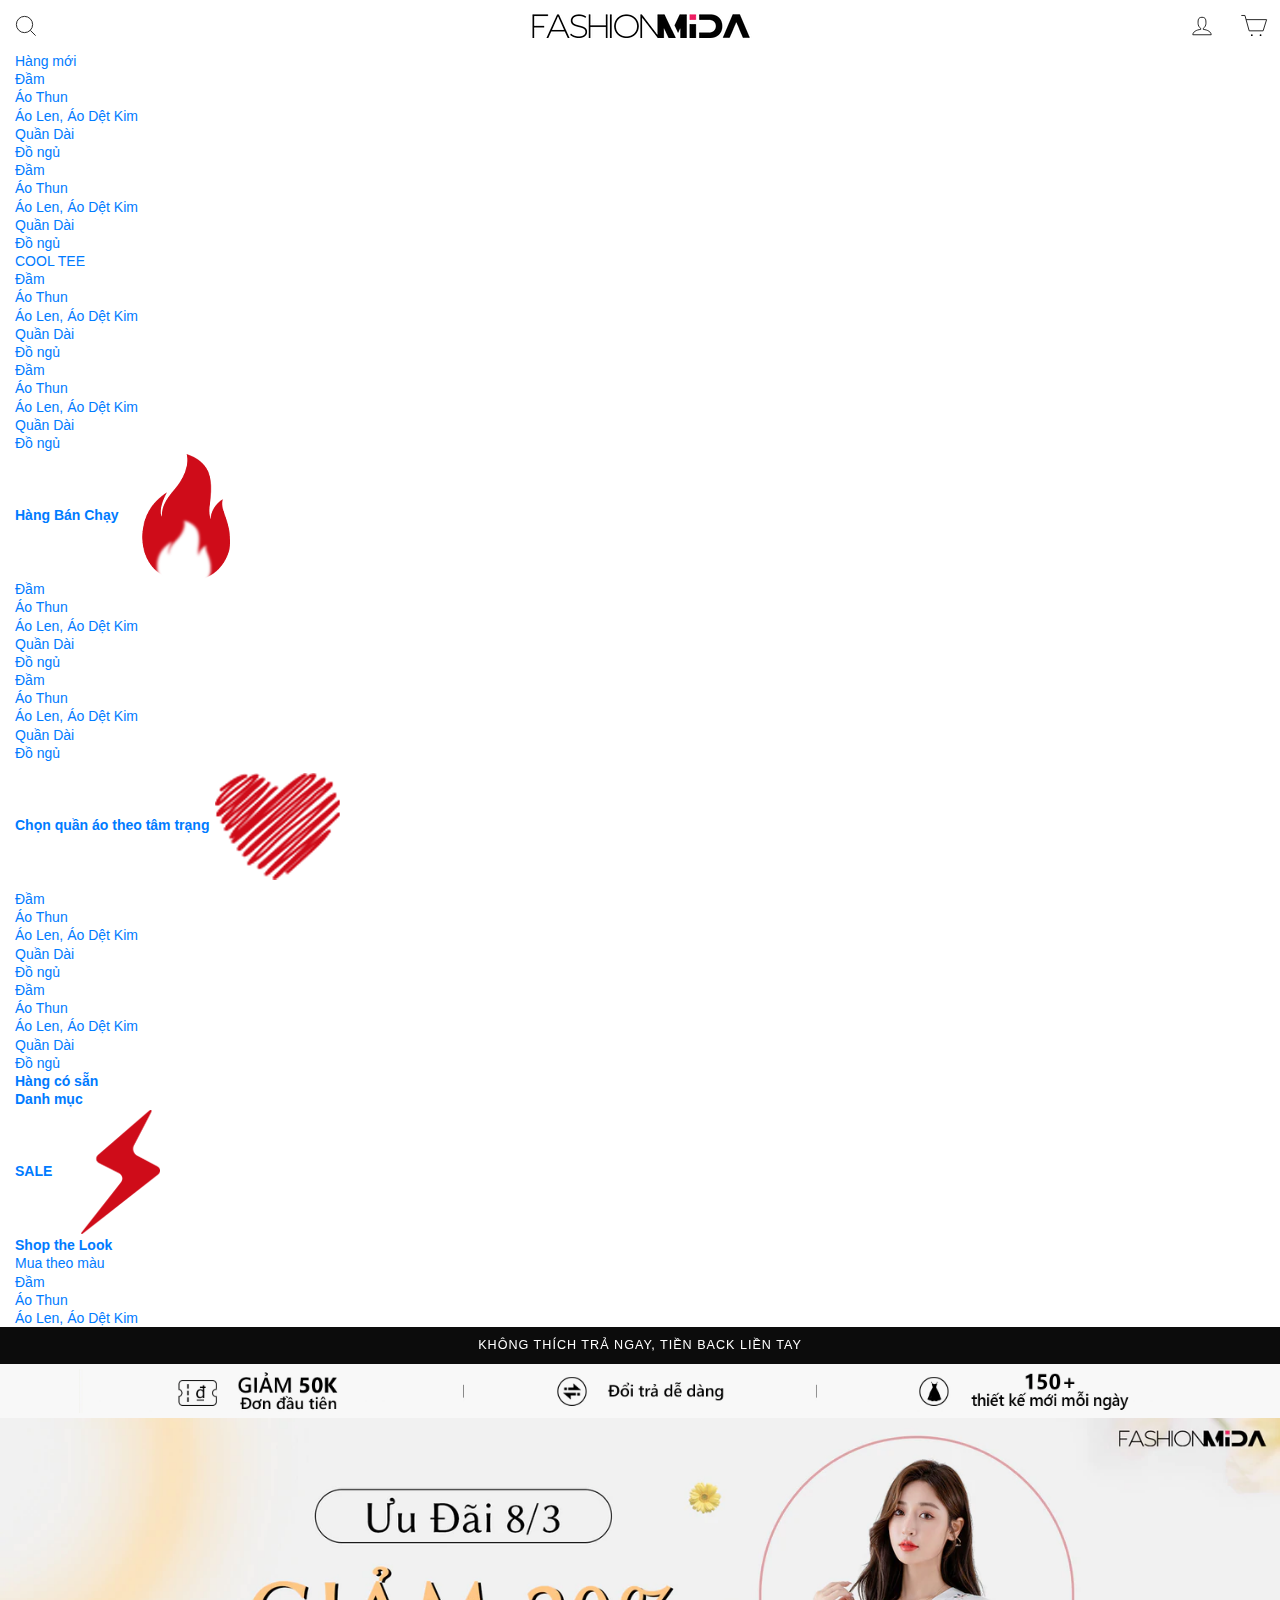
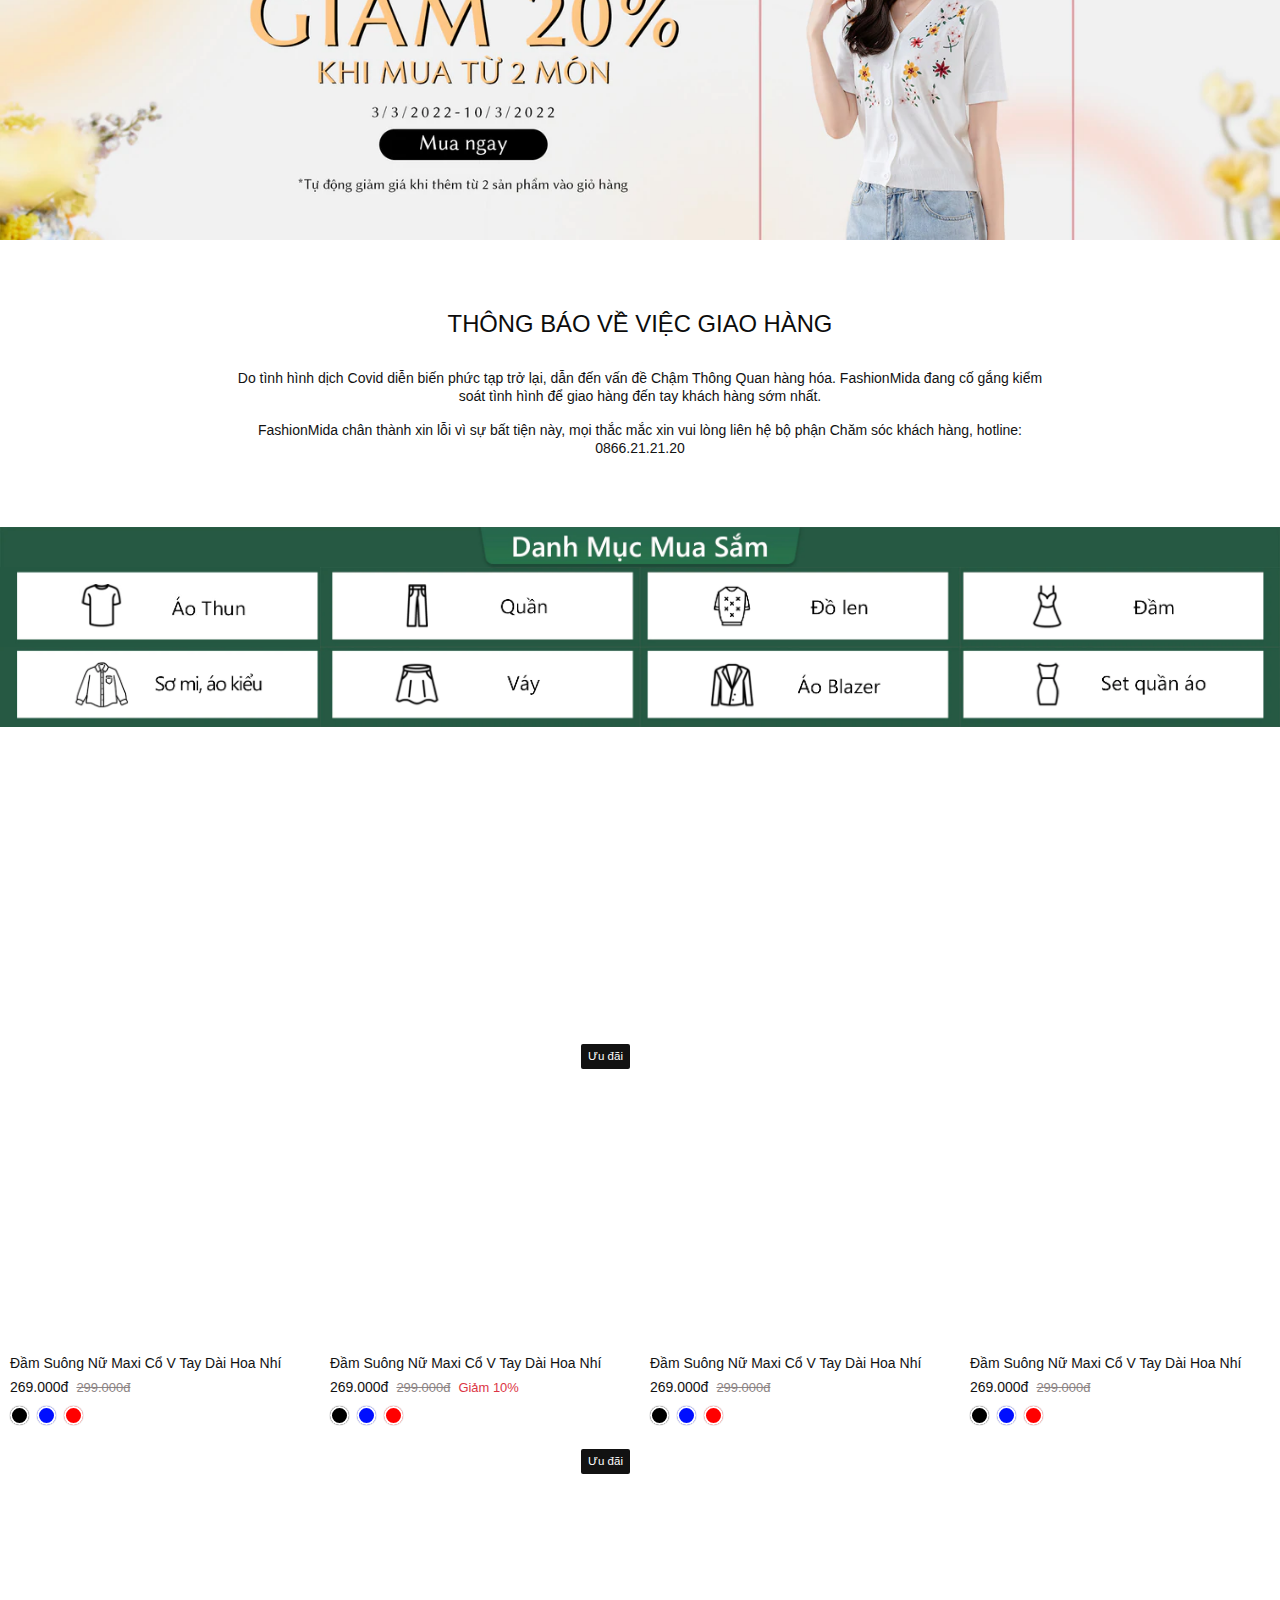
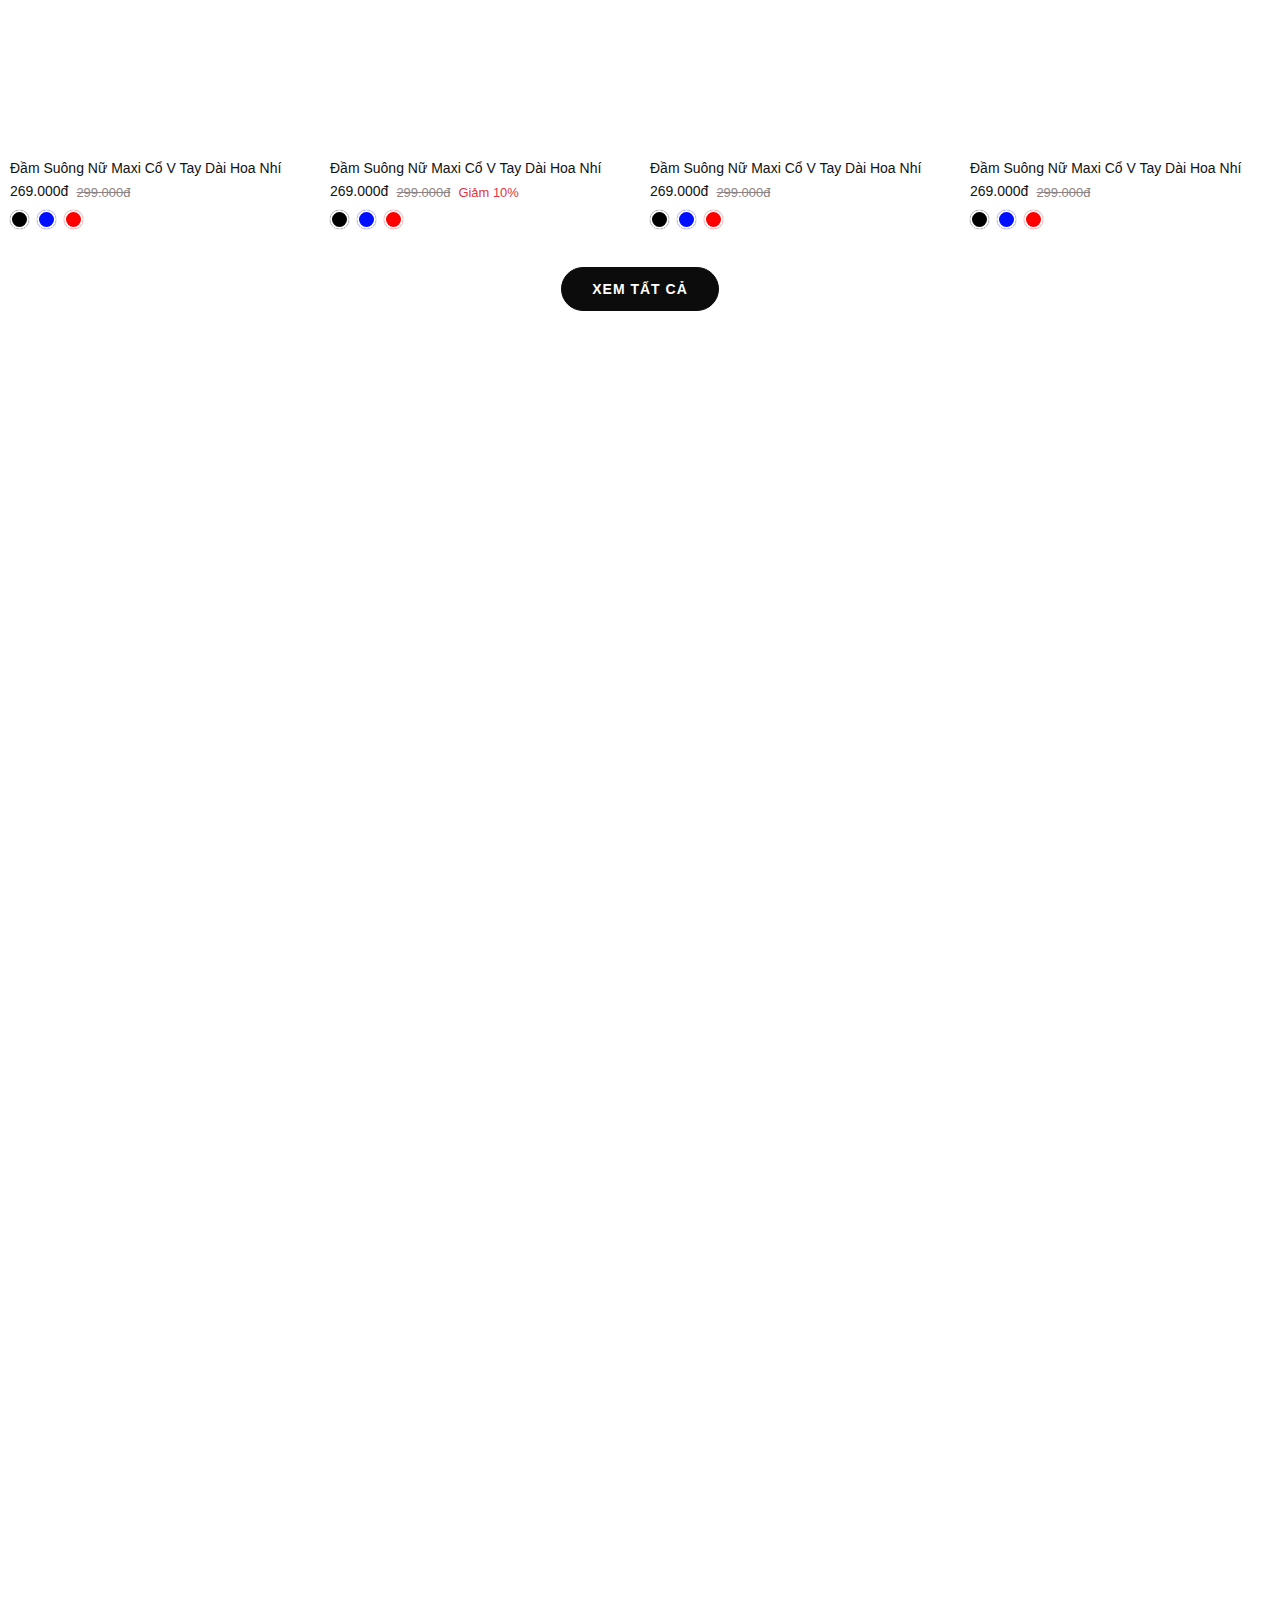
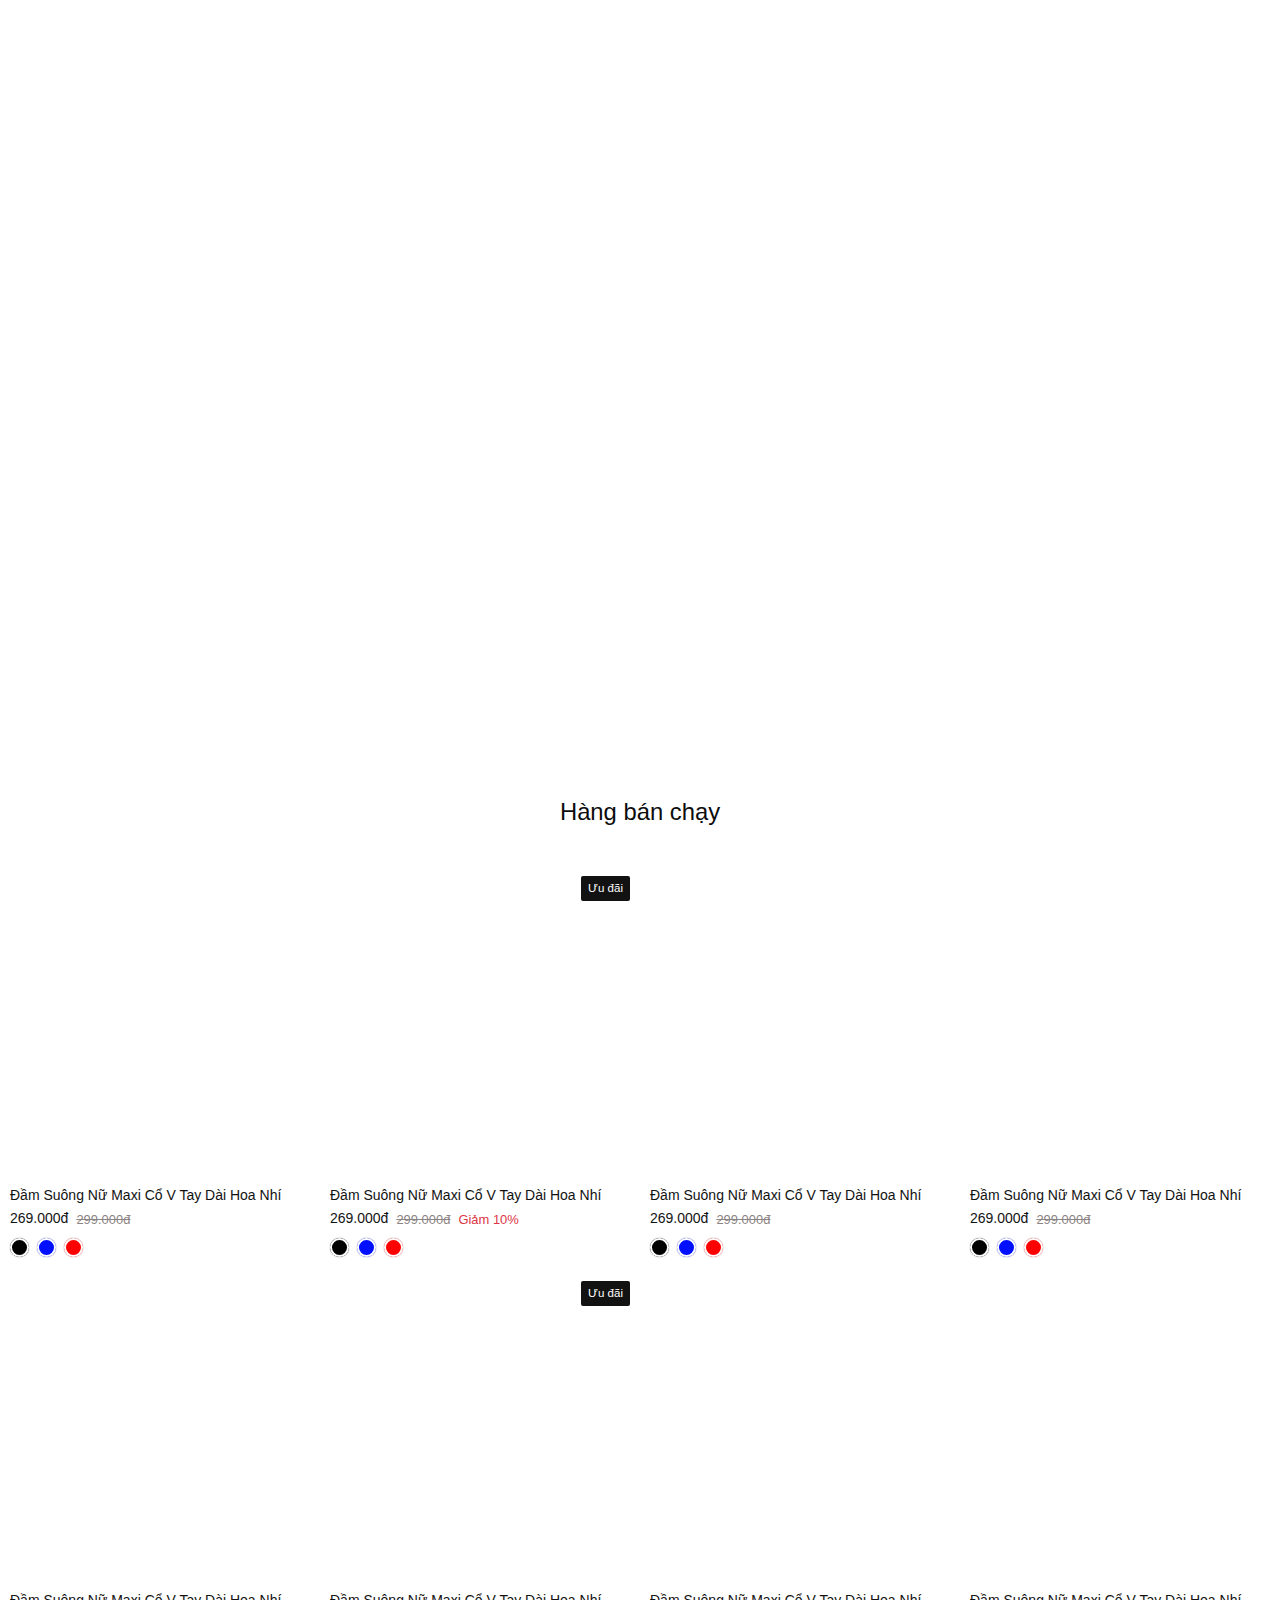
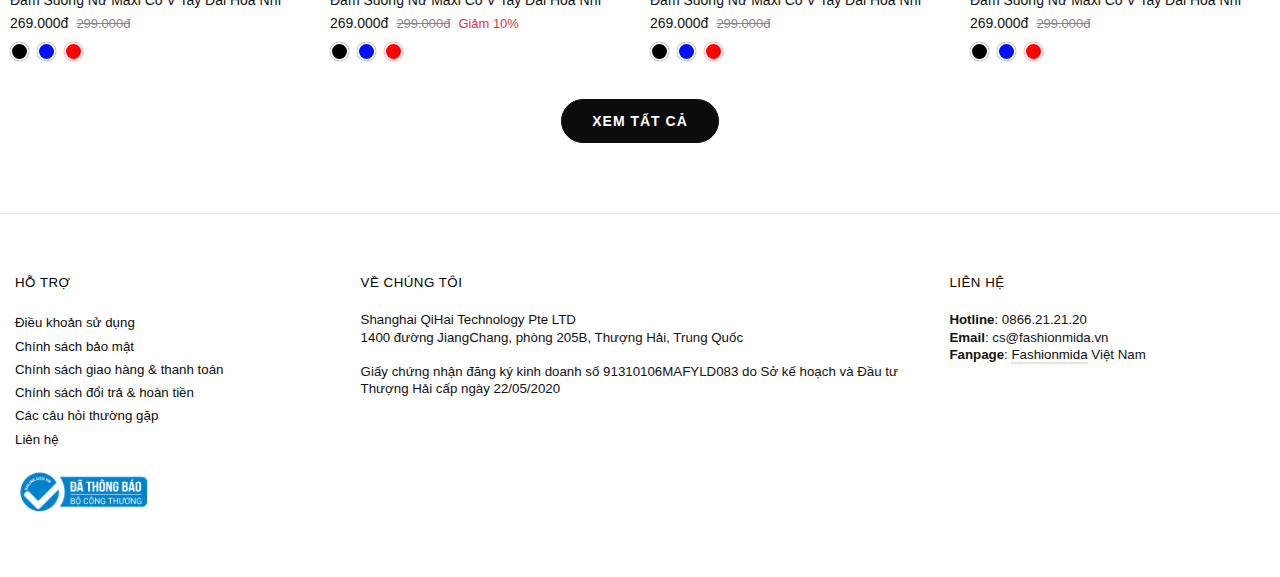
==== index.html @ d74d3bea "Update" ====
<!DOCTYPE html>
<html lang="vi">
<head>
	<meta charset="UTF-8">
	<meta name="viewport"
		  content="width=device-width, user-scalable=no, initial-scale=1.0, maximum-scale=1.0, minimum-scale=1.0">

	<title>Template Fashion</title>
	<meta name="description" content="Template Telco">
	<meta name="author" content="">

	<meta property="og:title" content="Template Telco">
	<meta property="og:type" content="website">
	<meta property="og:url" content="">
	<meta property="og:description" content="Template Telco">
	<meta property="og:image" content="">

	<link rel="icon" href="/assets/images/favicon.ico">
	<link rel="apple-touch-icon" href="/assets/images/favicon.ico">

	<style>
        :root {
            --primary-color: 12, 12, 12;
            --primary-hover: 43, 43, 43;
            --dark-color: #121212;
            --gray-color: #8c8484;
            --transition: .3s all ease-in-out;
        }
	</style>
	<link rel="preconnect" href="https://fonts.googleapis.com">
	<link rel="preconnect" href="https://fonts.gstatic.com" crossorigin>
	<link href="https://fonts.googleapis.com/css2?family=Work+Sans:ital,wght@0,300;0,400;0,500;0,600;0,700;0,800;1,300;1,400;1,500;1,600;1,700;1,800&display=swap"
		  rel="stylesheet">
	<link rel="stylesheet" href="./assets/plugins/bootstrap/bootstrap.min.css">
	<link rel="stylesheet" href="./assets/plugins/fancybox/fancybox.min.css">
	<link rel="stylesheet" href="./assets/plugins/aos/aos.css">
	<link rel="stylesheet" href="./assets/plugins/select2/css/select2.min.css">
	<link rel="stylesheet" href="./assets/plugins/swiper/swiper-bundle.min.css">
	<link rel="stylesheet" href="./assets/fonts/fontawesome/css/all.min.css">
	<link rel="stylesheet" href="./assets/css/style.css">
</head>
<body>
<header id="header" class="header">
	<div class="header-top">
		<div class="container">
			<div class="row align-items-center">
				<div class="col-md-2">
					<div class="header-top_search">
						<a class="call-search" href="javascript:void(0)">
							<svg aria-hidden="true" focusable="false" role="presentation" class="icon icon-search"
								 viewBox="0 0 64 64">
								<path d="M47.16 28.58A18.58 18.58 0 1 1 28.58 10a18.58 18.58 0 0 1 18.58 18.58zM54 54L41.94 42"></path>
							</svg>
						</a>
					</div>
				</div>
				<div class="col-md-8">
					<div class="header-top_logo">
						<a href="">
							<img src="./assets/images/logo.png" class="img-fluid" alt="">
						</a>
					</div>
				</div>
				<div class="col-md-2">
					<div class="header-top_icons">
						<a class="d-none d-lg-block" href="">
							<svg aria-hidden="true" focusable="false" role="presentation" class="icon icon-user"
								 viewBox="0 0 64 64">
								<path d="M35 39.84v-2.53c3.3-1.91 6-6.66 6-11.41 0-7.63 0-13.82-9-13.82s-9 6.19-9 13.82c0 4.75 2.7 9.51 6 11.41v2.53c-10.18.85-18 6-18 12.16h42c0-6.19-7.82-11.31-18-12.16z"></path>
							</svg>
						</a>
						<a class="call-search d-block d-lg-none" href="javascript:void(0)">
							<svg aria-hidden="true" focusable="false" role="presentation" class="icon icon-search"
								 viewBox="0 0 64 64">
								<path d="M47.16 28.58A18.58 18.58 0 1 1 28.58 10a18.58 18.58 0 0 1 18.58 18.58zM54 54L41.94 42"></path>
							</svg>
						</a>
						<a href="">
							<svg aria-hidden="true" focusable="false" role="presentation" class="icon icon-cart"
								 viewBox="0 0 64 64">
								<path fill="none" d="M14 17.44h46.79l-7.94 25.61H20.96l-9.65-35.1H3"></path>
								<circle cx="27" cy="53" r="2"></circle>
								<circle cx="47" cy="53" r="2"></circle>
							</svg>
						</a>
					</div>
				</div>
			</div>
		</div>
	</div>
	<div class="header-navigation">
		<div class="container">
			<div class="row">
				<div class="col-md-12">
					<div class="header-navigation_inner">
						<ul class="list-unstyled mb-0">
							<li>
								<a href="">
									Hàng mới
								</a>
								<ul class="list-unstyled mb-0">
									<li>
										<a href="">Đầm</a>
									</li>
									<li>
										<a href="">Áo Thun</a>
									</li>
									<li>
										<a href="">
											Áo Len, Áo Dệt Kim
										</a>
									</li>
									<li>
										<a href="">Quần Dài</a>
									</li>
									<li>
										<a href="">Đồ ngủ</a>
									</li>
									<li>
										<a href="">Đầm</a>
									</li>
									<li>
										<a href="">Áo Thun</a>
									</li>
									<li>
										<a href="">
											Áo Len, Áo Dệt Kim
										</a>
									</li>
									<li>
										<a href="">Quần Dài</a>
									</li>
									<li>
										<a href="">Đồ ngủ</a>
									</li>
								</ul>
							</li>
							<li>
								<a href="">
									COOL TEE
								</a>
								<ul class="list-unstyled mb-0">
									<li>
										<a href="">Đầm</a>
									</li>
									<li>
										<a href="">Áo Thun</a>
									</li>
									<li>
										<a href="">
											Áo Len, Áo Dệt Kim
										</a>
									</li>
									<li>
										<a href="">Quần Dài</a>
									</li>
									<li>
										<a href="">Đồ ngủ</a>
									</li>
									<li>
										<a href="">Đầm</a>
									</li>
									<li>
										<a href="">Áo Thun</a>
									</li>
									<li>
										<a href="">
											Áo Len, Áo Dệt Kim
										</a>
									</li>
									<li>
										<a href="">Quần Dài</a>
									</li>
									<li>
										<a href="">Đồ ngủ</a>
									</li>
								</ul>
							</li>
							<li>
								<a href="">
									<b>Hàng Bán Chạy</b>
									<img src="./assets/images/menu/hot.png">
								</a>
								<ul class="list-unstyled mb-0">
									<li>
										<a href="">Đầm</a>
									</li>
									<li>
										<a href="">Áo Thun</a>
									</li>
									<li>
										<a href="">
											Áo Len, Áo Dệt Kim
										</a>
									</li>
									<li>
										<a href="">Quần Dài</a>
									</li>
									<li>
										<a href="">Đồ ngủ</a>
									</li>
									<li>
										<a href="">Đầm</a>
									</li>
									<li>
										<a href="">Áo Thun</a>
									</li>
									<li>
										<a href="">
											Áo Len, Áo Dệt Kim
										</a>
									</li>
									<li>
										<a href="">Quần Dài</a>
									</li>
									<li>
										<a href="">Đồ ngủ</a>
									</li>
								</ul>
							</li>
							<li>
								<a href="">
									<b class="menu-red">Chọn quần áo theo tâm trạng</b>
									<img src="./assets/images/menu/heart.png">
								</a>
								<ul class="list-unstyled mb-0">
									<li>
										<a href="">Đầm</a>
									</li>
									<li>
										<a href="">Áo Thun</a>
									</li>
									<li>
										<a href="">
											Áo Len, Áo Dệt Kim
										</a>
									</li>
									<li>
										<a href="">Quần Dài</a>
									</li>
									<li>
										<a href="">Đồ ngủ</a>
									</li>
									<li>
										<a href="">Đầm</a>
									</li>
									<li>
										<a href="">Áo Thun</a>
									</li>
									<li>
										<a href="">
											Áo Len, Áo Dệt Kim
										</a>
									</li>
									<li>
										<a href="">Quần Dài</a>
									</li>
									<li>
										<a href="">Đồ ngủ</a>
									</li>
								</ul>
							</li>
							<li>
								<a href="">
									<b>Hàng có sẵn</b>
								</a>
							</li>
							<li>
								<a href="">
									<b>Danh mục</b>
								</a>
							</li>
							<li>
								<a href="">
									<b>SALE</b>
									<img src="./assets/images/menu/flash.png">
								</a>
							</li>
							<li>
								<a href="">
									<b>Shop the Look</b>
								</a>
							</li>
							<li>
								<a href="">
									Mua theo màu
								</a>
								<ul class="list-unstyled mb-0">
									<li>
										<a href="">Đầm</a>
									</li>
									<li>
										<a href="">Áo Thun</a>
									</li>
									<li>
										<a href="">
											Áo Len, Áo Dệt Kim
										</a>
									</li>
								</ul>
							</li>
						</ul>
					</div>
				</div>
			</div>
		</div>
	</div>
	<div class="header-slide">
		<div class="container">
			<div class="row">
				<div class="col-md-12">
					<div class="swiper" id="header-slide">
						<div class="swiper-wrapper">
							<div class="swiper-slide">
								<div class="header-slide_item">
									KHÔNG THÍCH TRẢ NGAY, TIỀN BACK LIỀN TAY
								</div>
							</div>
							<div class="swiper-slide">
								<div class="header-slide_item">
									FREE SHIP CHO ĐƠN HÀNG TỪ 500K
								</div>
							</div>
						</div>
					</div>
				</div>
			</div>
		</div>
	</div>
	<div class="header-bottom">
		<div class="container-fluid">
			<div class="row">
				<div class="col-md-4">
					<div class="header-bottom_item">
						<a href="">
							<img src="./assets/images/icon/header-bottom-left.webp" alt="">
						</a>
					</div>
				</div>
				<div class="col-md-4">
					<div class="header-bottom_item">
						<a href="">
							<img src="./assets/images/icon/header-bottom-center.webp" alt="">
						</a>
					</div>
				</div>
				<div class="col-md-4">
					<div class="header-bottom_item">
						<a href="">
							<img src="./assets/images/icon/header-bottom-right.webp" alt="">
						</a>
					</div>
				</div>
			</div>
		</div>
	</div>
</header>

<div class="main">
	<div class="section-banner">
		<div class="swiper" id="banner-slide">
			<div class="swiper-wrapper">
				<div class="swiper-slide">
					<div class="banner-slide_image">
						<a href="">
							<img src="./assets/images/slide/2700x900-1_1512x.webp" alt="">
						</a>
					</div>
				</div>
				<div class="swiper-slide">
					<div class="banner-slide_image">
						<a href="">
							<img src="./assets/images/slide/2700x900_1512x.webp" alt="">
						</a>
					</div>
				</div>
			</div>
		</div>
	</div>
	<div class="section-description section-gap">
		<div class="container">
			<div class="row justify-content-center">
				<div class="col-lg-8">
					<div class="section-heading">
						<h2 class="section-heading_title mb-0">
							THÔNG BÁO VỀ VIỆC GIAO HÀNG
						</h2>
					</div>
					<div class="section-description_inner">
						<p>Do tình hình dịch Covid diễn biến phức tạp trở lại, dẫn đến vấn đề Chậm Thông Quan hàng hóa.
							FashionMida đang cố gắng kiểm soát tình hình để giao hàng đến tay khách hàng sớm nhất.
						</p>
						<p>FashionMida chân thành xin lỗi vì sự bất tiện này, mọi thắc mắc xin vui lòng liên hệ bộ phận
							Chăm sóc khách hàng, hotline: 0866.21.21.20
						</p>
					</div>
				</div>
			</div>
		</div>
	</div>
	<div class="section-category">
		<img src="./assets/images/category/custom-pc-cate-header.webp" class="img-fluid lazy w-100" alt="">
		<div class="section-category_list">
			<div class="category-list_item">
				<a href="">
					<img src="./assets/images/category/custom-pc-cate-1-1.jpg" class="img-fluid lazy w-100" alt="">
				</a>
			</div>
			<div class="category-list_item">
				<a href="">
					<img src="./assets/images/category/custom-pc-cate-1-2.webp" class="img-fluid lazy w-100" alt="">
				</a>
			</div>
			<div class="category-list_item">
				<a href="">
					<img src="./assets/images/category/custom-pc-cate-1-3.webp" class="img-fluid lazy w-100" alt="">
				</a>
			</div>
			<div class="category-list_item">
				<a href="">
					<img src="./assets/images/category/custom-pc-cate-1-4.webp" class="img-fluid lazy w-100" alt="">
				</a>
			</div>
			<div class="category-list_item">
				<a href="">
					<img src="./assets/images/category/custom-pc-cate-2-1.webp" class="img-fluid lazy w-100" alt="">
				</a>
			</div>
			<div class="category-list_item">
				<a href="">
					<img src="./assets/images/category/custom-pc-cate-2-2.webp" class="img-fluid lazy w-100" alt="">
				</a>
			</div>
			<div class="category-list_item">
				<a href="">
					<img src="./assets/images/category/custom-pc-cate-2-3.webp" class="img-fluid lazy w-100" alt="">
				</a>
			</div>
			<div class="category-list_item">
				<a href="">
					<img src="./assets/images/category/custom-pc-cate-2-4.webp" class="img-fluid lazy w-100" alt="">
				</a>
			</div>
		</div>
	</div>
	<div class="section-hero">
		<div class="section-hero_item p-0 aos-init" data-aos="fade-left">
			<a href="">
				<img src="./assets/images/slide/2700x500_1512x.webp" class="img-fluid w-100 lazy" alt="">
			</a>
		</div>
	</div>
	<div class="section-product section-gap">
		<div class="container">
			<div class="row row-cols-lg-4 row-col-g1">
				<div class="col product-aos aos-init" data-aos="product-list-4">
					<div class="product-card card">
						<div class="card-header">
							<a href="" class="aos-image">
								<img src="./assets/images/product/1-before.jpg"
									 class="img-before img-fluid lazy"
									 alt="">
								<img src="./assets/images/product/1-after.jpg" class="img-after img-fluid" alt="">
							</a>
							<div class="card-header_btn">
								<a href="javascript:void(0)" class="btn-quick_view">
									Xem nhanh
								</a>
							</div>
						</div>
						<div class="card-body">
							<div class="card-title">
								<a href="">
									Đầm Suông Nữ Maxi Cổ V Tay Dài Hoa Nhí
								</a>
							</div>
							<div class="card-price">
								<a href="">
									<div class="card-price_current">
										269.000đ
									</div>
									<div class="card-price_old">
										299.000đ
									</div>
								</a>
							</div>
							<div class="card-colors">
								<span class="card-color" style="background-color: #000;"></span>
								<span class="card-color" style="background-color: #000fff;"></span>
								<span class="card-color" style="background-color: #ff0000;"></span>
							</div>
						</div>
					</div>
				</div>
				<div class="col product-aos aos-init" data-aos="product-list-4">
					<div class="product-card card">
						<div class="card-header">
							<a href="" class="aos-image">
								<img src="./assets/images/product/2-before.jpg"
									 class="img-before img-fluid lazy"
									 alt="">
								<img src="./assets/images/product/2-after.jpg" class="img-after img-fluid" alt="">
							</a>
							<div class="card-header_btn">
								<a href="javascript:void(0)" class="btn-quick_view">
									Xem nhanh
								</a>
							</div>
							<div class="card-header-badge">
								Ưu đãi
							</div>
						</div>
						<div class="card-body">
							<div class="card-title">
								<a href="">
									Đầm Suông Nữ Maxi Cổ V Tay Dài Hoa Nhí
								</a>
							</div>
							<div class="card-price">
								<a href="">
									<div class="card-price_current">
										269.000đ
									</div>
									<div class="card-price_old">
										299.000đ
									</div>
									<div class="card-price_sale">
										Giảm 10%
									</div>
								</a>
							</div>
							<div class="card-colors">
								<span class="card-color" style="background-color: #000;"></span>
								<span class="card-color" style="background-color: #000fff;"></span>
								<span class="card-color" style="background-color: #ff0000;"></span>
							</div>
						</div>
					</div>
				</div>
				<div class="col product-aos aos-init" data-aos="product-list-4">
					<div class="product-card card">
						<div class="card-header">
							<a href="" class="aos-image">
								<img src="./assets/images/product/1-before.jpg"
									 class="img-before img-fluid lazy"
									 alt="">
								<img src="./assets/images/product/1-after.jpg" class="img-after img-fluid" alt="">
							</a>
							<div class="card-header_btn">
								<a href="javascript:void(0)" class="btn-quick_view">
									Xem nhanh
								</a>
							</div>
						</div>
						<div class="card-body">
							<div class="card-title">
								<a href="">
									Đầm Suông Nữ Maxi Cổ V Tay Dài Hoa Nhí
								</a>
							</div>
							<div class="card-price">
								<a href="">
									<div class="card-price_current">
										269.000đ
									</div>
									<div class="card-price_old">
										299.000đ
									</div>
								</a>
							</div>
							<div class="card-colors">
								<span class="card-color" style="background-color: #000;"></span>
								<span class="card-color" style="background-color: #000fff;"></span>
								<span class="card-color" style="background-color: #ff0000;"></span>
							</div>
						</div>
					</div>
				</div>
				<div class="col product-aos aos-init" data-aos="product-list-4">
					<div class="product-card card">
						<div class="card-header">
							<a href="" class="aos-image">
								<img src="./assets/images/product/2-before.jpg"
									 class="img-before img-fluid lazy"
									 alt="">
								<img src="./assets/images/product/2-after.jpg" class="img-after img-fluid" alt="">
							</a>
							<div class="card-header_btn">
								<a href="javascript:void(0)" class="btn-quick_view">
									Xem nhanh
								</a>
							</div>
						</div>
						<div class="card-body">
							<div class="card-title">
								<a href="">
									Đầm Suông Nữ Maxi Cổ V Tay Dài Hoa Nhí
								</a>
							</div>
							<div class="card-price">
								<a href="">
									<div class="card-price_current">
										269.000đ
									</div>
									<div class="card-price_old">
										299.000đ
									</div>
								</a>
							</div>
							<div class="card-colors">
								<span class="card-color" style="background-color: #000;"></span>
								<span class="card-color" style="background-color: #000fff;"></span>
								<span class="card-color" style="background-color: #ff0000;"></span>
							</div>
						</div>
					</div>
				</div>
				<div class="col product-aos aos-init" data-aos="product-list-4">
					<div class="product-card card">
						<div class="card-header">
							<a href="" class="aos-image">
								<img src="./assets/images/product/1-before.jpg"
									 class="img-before img-fluid lazy"
									 alt="">
								<img src="./assets/images/product/1-after.jpg" class="img-after img-fluid" alt="">
							</a>
							<div class="card-header_btn">
								<a href="javascript:void(0)" class="btn-quick_view">
									Xem nhanh
								</a>
							</div>
						</div>
						<div class="card-body">
							<div class="card-title">
								<a href="">
									Đầm Suông Nữ Maxi Cổ V Tay Dài Hoa Nhí
								</a>
							</div>
							<div class="card-price">
								<a href="">
									<div class="card-price_current">
										269.000đ
									</div>
									<div class="card-price_old">
										299.000đ
									</div>
								</a>
							</div>
							<div class="card-colors">
								<span class="card-color" style="background-color: #000;"></span>
								<span class="card-color" style="background-color: #000fff;"></span>
								<span class="card-color" style="background-color: #ff0000;"></span>
							</div>
						</div>
					</div>
				</div>
				<div class="col product-aos aos-init" data-aos="product-list-4">
					<div class="product-card card">
						<div class="card-header">
							<a href="" class="aos-image">
								<img src="./assets/images/product/2-before.jpg"
									 class="img-before img-fluid lazy"
									 alt="">
								<img src="./assets/images/product/2-after.jpg" class="img-after img-fluid" alt="">
							</a>
							<div class="card-header_btn">
								<a href="javascript:void(0)" class="btn-quick_view">
									Xem nhanh
								</a>
							</div>
							<div class="card-header-badge">
								Ưu đãi
							</div>
						</div>
						<div class="card-body">
							<div class="card-title">
								<a href="">
									Đầm Suông Nữ Maxi Cổ V Tay Dài Hoa Nhí
								</a>
							</div>
							<div class="card-price">
								<a href="">
									<div class="card-price_current">
										269.000đ
									</div>
									<div class="card-price_old">
										299.000đ
									</div>
									<div class="card-price_sale">
										Giảm 10%
									</div>
								</a>
							</div>
							<div class="card-colors">
								<span class="card-color" style="background-color: #000;"></span>
								<span class="card-color" style="background-color: #000fff;"></span>
								<span class="card-color" style="background-color: #ff0000;"></span>
							</div>
						</div>
					</div>
				</div>
				<div class="col product-aos aos-init" data-aos="product-list-4">
					<div class="product-card card">
						<div class="card-header">
							<a href="" class="aos-image">
								<img src="./assets/images/product/1-before.jpg"
									 class="img-before img-fluid lazy"
									 alt="">
								<img src="./assets/images/product/1-after.jpg" class="img-after img-fluid" alt="">
							</a>
							<div class="card-header_btn">
								<a href="javascript:void(0)" class="btn-quick_view">
									Xem nhanh
								</a>
							</div>
						</div>
						<div class="card-body">
							<div class="card-title">
								<a href="">
									Đầm Suông Nữ Maxi Cổ V Tay Dài Hoa Nhí
								</a>
							</div>
							<div class="card-price">
								<a href="">
									<div class="card-price_current">
										269.000đ
									</div>
									<div class="card-price_old">
										299.000đ
									</div>
								</a>
							</div>
							<div class="card-colors">
								<span class="card-color" style="background-color: #000;"></span>
								<span class="card-color" style="background-color: #000fff;"></span>
								<span class="card-color" style="background-color: #ff0000;"></span>
							</div>
						</div>
					</div>
				</div>
				<div class="col product-aos aos-init" data-aos="product-list-4">
					<div class="product-card card">
						<div class="card-header">
							<a href="" class="aos-image">
								<img src="./assets/images/product/2-before.jpg"
									 class="img-before img-fluid lazy"
									 alt="">
								<img src="./assets/images/product/2-after.jpg" class="img-after img-fluid" alt="">
							</a>
							<div class="card-header_btn">
								<a href="javascript:void(0)" class="btn-quick_view">
									Xem nhanh
								</a>
							</div>
						</div>
						<div class="card-body">
							<div class="card-title">
								<a href="">
									Đầm Suông Nữ Maxi Cổ V Tay Dài Hoa Nhí
								</a>
							</div>
							<div class="card-price">
								<a href="">
									<div class="card-price_current">
										269.000đ
									</div>
									<div class="card-price_old">
										299.000đ
									</div>
								</a>
							</div>
							<div class="card-colors">
								<span class="card-color" style="background-color: #000;"></span>
								<span class="card-color" style="background-color: #000fff;"></span>
								<span class="card-color" style="background-color: #ff0000;"></span>
							</div>
						</div>
					</div>
				</div>
			</div>
			<div class="mt-4 text-center">
				<a href="" class="btn-theme btn-theme_dark btn-theme_small btn-theme_effect">
					Xem tất cả
				</a>
			</div>
		</div>
	</div>
	<div class="section-hero">
		<div class="section-hero_item aos-init" data-aos="fade-left">
			<a href="">
				<img src="./assets/images/slide/2700x900-2_1512x.webp" class="img-fluid w-100 lazy" alt="">
			</a>
		</div>
		<div class="section-hero_item aos-init" data-aos="fade-left">
			<a href="">
				<img src="./assets/images/slide/Fashionmdia_cooltee_homebanner_2700x900_pc_1512x.webp"
					 class="img-fluid w-100 lazy" alt="">
			</a>
		</div>
		<div class="section-hero_item aos-init" data-aos="fade-left">
			<a href="">
				<img src="./assets/images/slide/94e44e6eb218e4e07c182c6e7f0d89ee_1512x.webp"
					 class="img-fluid w-100 lazy" alt="">
			</a>
		</div>
		<div class="section-hero_item aos-init" data-aos="fade-left">
			<a href="">
				<img src="./assets/images/slide/2700x900-3_f25f7d88-5db0-4f0b-822c-5d2014c33675_1512x.webp"
					 class="img-fluid w-100 lazy" alt="">
			</a>
		</div>
	</div>
	<div class="section-product section-gap">
		<div class="container">
			<div class="row">
				<div class="col-lg-12">
					<div class="section-heading">
						<h2 class="section-heading_title mb-0">
							Hàng bán chạy
						</h2>
					</div>
				</div>
			</div>
			<div class="row row-cols-lg-4 row-col-g1">
				<div class="col product-aos aos-init" data-aos="product-list-4">
					<div class="product-card card">
						<div class="card-header">
							<a href="" class="aos-image">
								<img src="./assets/images/product/1-before.jpg"
									 class="img-before img-fluid lazy"
									 alt="">
								<img src="./assets/images/product/1-after.jpg" class="img-after img-fluid" alt="">
							</a>
							<div class="card-header_btn">
								<a href="javascript:void(0)" class="btn-quick_view">
									Xem nhanh
								</a>
							</div>
						</div>
						<div class="card-body">
							<div class="card-title">
								<a href="">
									Đầm Suông Nữ Maxi Cổ V Tay Dài Hoa Nhí
								</a>
							</div>
							<div class="card-price">
								<a href="">
									<div class="card-price_current">
										269.000đ
									</div>
									<div class="card-price_old">
										299.000đ
									</div>
								</a>
							</div>
							<div class="card-colors">
								<span class="card-color" style="background-color: #000;"></span>
								<span class="card-color" style="background-color: #000fff;"></span>
								<span class="card-color" style="background-color: #ff0000;"></span>
							</div>
						</div>
					</div>
				</div>
				<div class="col product-aos aos-init" data-aos="product-list-4">
					<div class="product-card card">
						<div class="card-header">
							<a href="" class="aos-image">
								<img src="./assets/images/product/2-before.jpg"
									 class="img-before img-fluid lazy"
									 alt="">
								<img src="./assets/images/product/2-after.jpg" class="img-after img-fluid" alt="">
							</a>
							<div class="card-header_btn">
								<a href="javascript:void(0)" class="btn-quick_view">
									Xem nhanh
								</a>
							</div>
							<div class="card-header-badge">
								Ưu đãi
							</div>
						</div>
						<div class="card-body">
							<div class="card-title">
								<a href="">
									Đầm Suông Nữ Maxi Cổ V Tay Dài Hoa Nhí
								</a>
							</div>
							<div class="card-price">
								<a href="">
									<div class="card-price_current">
										269.000đ
									</div>
									<div class="card-price_old">
										299.000đ
									</div>
									<div class="card-price_sale">
										Giảm 10%
									</div>
								</a>
							</div>
							<div class="card-colors">
								<span class="card-color" style="background-color: #000;"></span>
								<span class="card-color" style="background-color: #000fff;"></span>
								<span class="card-color" style="background-color: #ff0000;"></span>
							</div>
						</div>
					</div>
				</div>
				<div class="col product-aos aos-init" data-aos="product-list-4">
					<div class="product-card card">
						<div class="card-header">
							<a href="" class="aos-image">
								<img src="./assets/images/product/1-before.jpg"
									 class="img-before img-fluid lazy"
									 alt="">
								<img src="./assets/images/product/1-after.jpg" class="img-after img-fluid" alt="">
							</a>
							<div class="card-header_btn">
								<a href="javascript:void(0)" class="btn-quick_view">
									Xem nhanh
								</a>
							</div>
						</div>
						<div class="card-body">
							<div class="card-title">
								<a href="">
									Đầm Suông Nữ Maxi Cổ V Tay Dài Hoa Nhí
								</a>
							</div>
							<div class="card-price">
								<a href="">
									<div class="card-price_current">
										269.000đ
									</div>
									<div class="card-price_old">
										299.000đ
									</div>
								</a>
							</div>
							<div class="card-colors">
								<span class="card-color" style="background-color: #000;"></span>
								<span class="card-color" style="background-color: #000fff;"></span>
								<span class="card-color" style="background-color: #ff0000;"></span>
							</div>
						</div>
					</div>
				</div>
				<div class="col product-aos aos-init" data-aos="product-list-4">
					<div class="product-card card">
						<div class="card-header">
							<a href="" class="aos-image">
								<img src="./assets/images/product/2-before.jpg"
									 class="img-before img-fluid lazy"
									 alt="">
								<img src="./assets/images/product/2-after.jpg" class="img-after img-fluid" alt="">
							</a>
							<div class="card-header_btn">
								<a href="javascript:void(0)" class="btn-quick_view">
									Xem nhanh
								</a>
							</div>
						</div>
						<div class="card-body">
							<div class="card-title">
								<a href="">
									Đầm Suông Nữ Maxi Cổ V Tay Dài Hoa Nhí
								</a>
							</div>
							<div class="card-price">
								<a href="">
									<div class="card-price_current">
										269.000đ
									</div>
									<div class="card-price_old">
										299.000đ
									</div>
								</a>
							</div>
							<div class="card-colors">
								<span class="card-color" style="background-color: #000;"></span>
								<span class="card-color" style="background-color: #000fff;"></span>
								<span class="card-color" style="background-color: #ff0000;"></span>
							</div>
						</div>
					</div>
				</div>
				<div class="col product-aos aos-init" data-aos="product-list-4">
					<div class="product-card card">
						<div class="card-header">
							<a href="" class="aos-image">
								<img src="./assets/images/product/1-before.jpg"
									 class="img-before img-fluid lazy"
									 alt="">
								<img src="./assets/images/product/1-after.jpg" class="img-after img-fluid" alt="">
							</a>
							<div class="card-header_btn">
								<a href="javascript:void(0)" class="btn-quick_view">
									Xem nhanh
								</a>
							</div>
						</div>
						<div class="card-body">
							<div class="card-title">
								<a href="">
									Đầm Suông Nữ Maxi Cổ V Tay Dài Hoa Nhí
								</a>
							</div>
							<div class="card-price">
								<a href="">
									<div class="card-price_current">
										269.000đ
									</div>
									<div class="card-price_old">
										299.000đ
									</div>
								</a>
							</div>
							<div class="card-colors">
								<span class="card-color" style="background-color: #000;"></span>
								<span class="card-color" style="background-color: #000fff;"></span>
								<span class="card-color" style="background-color: #ff0000;"></span>
							</div>
						</div>
					</div>
				</div>
				<div class="col product-aos aos-init" data-aos="product-list-4">
					<div class="product-card card">
						<div class="card-header">
							<a href="" class="aos-image">
								<img src="./assets/images/product/2-before.jpg"
									 class="img-before img-fluid lazy"
									 alt="">
								<img src="./assets/images/product/2-after.jpg" class="img-after img-fluid" alt="">
							</a>
							<div class="card-header_btn">
								<a href="javascript:void(0)" class="btn-quick_view">
									Xem nhanh
								</a>
							</div>
							<div class="card-header-badge">
								Ưu đãi
							</div>
						</div>
						<div class="card-body">
							<div class="card-title">
								<a href="">
									Đầm Suông Nữ Maxi Cổ V Tay Dài Hoa Nhí
								</a>
							</div>
							<div class="card-price">
								<a href="">
									<div class="card-price_current">
										269.000đ
									</div>
									<div class="card-price_old">
										299.000đ
									</div>
									<div class="card-price_sale">
										Giảm 10%
									</div>
								</a>
							</div>
							<div class="card-colors">
								<span class="card-color" style="background-color: #000;"></span>
								<span class="card-color" style="background-color: #000fff;"></span>
								<span class="card-color" style="background-color: #ff0000;"></span>
							</div>
						</div>
					</div>
				</div>
				<div class="col product-aos aos-init" data-aos="product-list-4">
					<div class="product-card card">
						<div class="card-header">
							<a href="" class="aos-image">
								<img src="./assets/images/product/1-before.jpg"
									 class="img-before img-fluid lazy"
									 alt="">
								<img src="./assets/images/product/1-after.jpg" class="img-after img-fluid" alt="">
							</a>
							<div class="card-header_btn">
								<a href="javascript:void(0)" class="btn-quick_view">
									Xem nhanh
								</a>
							</div>
						</div>
						<div class="card-body">
							<div class="card-title">
								<a href="">
									Đầm Suông Nữ Maxi Cổ V Tay Dài Hoa Nhí
								</a>
							</div>
							<div class="card-price">
								<a href="">
									<div class="card-price_current">
										269.000đ
									</div>
									<div class="card-price_old">
										299.000đ
									</div>
								</a>
							</div>
							<div class="card-colors">
								<span class="card-color" style="background-color: #000;"></span>
								<span class="card-color" style="background-color: #000fff;"></span>
								<span class="card-color" style="background-color: #ff0000;"></span>
							</div>
						</div>
					</div>
				</div>
				<div class="col product-aos aos-init" data-aos="product-list-4">
					<div class="product-card card">
						<div class="card-header">
							<a href="" class="aos-image">
								<img src="./assets/images/product/2-before.jpg"
									 class="img-before img-fluid lazy"
									 alt="">
								<img src="./assets/images/product/2-after.jpg" class="img-after img-fluid" alt="">
							</a>
							<div class="card-header_btn">
								<a href="javascript:void(0)" class="btn-quick_view">
									Xem nhanh
								</a>
							</div>
						</div>
						<div class="card-body">
							<div class="card-title">
								<a href="">
									Đầm Suông Nữ Maxi Cổ V Tay Dài Hoa Nhí
								</a>
							</div>
							<div class="card-price">
								<a href="">
									<div class="card-price_current">
										269.000đ
									</div>
									<div class="card-price_old">
										299.000đ
									</div>
								</a>
							</div>
							<div class="card-colors">
								<span class="card-color" style="background-color: #000;"></span>
								<span class="card-color" style="background-color: #000fff;"></span>
								<span class="card-color" style="background-color: #ff0000;"></span>
							</div>
						</div>
					</div>
				</div>
			</div>
			<div class="mt-4 text-center">
				<a href="" class="btn-theme btn-theme_dark btn-theme_small btn-theme_effect">
					Xem tất cả
				</a>
			</div>
		</div>
	</div>
</div>

<div class="modal modal-theme modal-detail_product" id="popupDetailProduct">
	<div class="modal-dialog modal-dialog-scrollable modal-dialog-centered modal-xl">
		<div class="modal-content">
			<div class="modal-body">
				<button type="button" class="modal-close" data-dismiss="modal"><i class="fal fa-times"></i></button>
				<div class="modal-product_inner">
					<div class="row">
						<div class="col-lg-6">
							<div class="modal-product_preview">
								<div class="product-preview_thumb">
									<div class="swiper" id="preview-thumb">
										<div class="swiper-wrapper h-auto">
											<div class="swiper-slide h-auto">
												<div class="preview-thumb_item">
													<img src="./assets/images/product/detail/1.png"
														 alt="">
												</div>
											</div>
											<div class="swiper-slide h-auto">
												<div class="preview-thumb_item">
													<img src="./assets/images/product/detail/2.png"
														 alt="">
												</div>
											</div>
											<div class="swiper-slide h-auto">
												<div class="preview-thumb_item">
													<img src="./assets/images/product/detail/3.png"
														 alt="">
												</div>
											</div>
											<div class="swiper-slide h-auto">
												<div class="preview-thumb_item">
													<img src="./assets/images/product/detail/4.png"
														 alt="">
												</div>
											</div>
											<div class="swiper-slide h-auto">
												<div class="preview-thumb_item">
													<img src="./assets/images/product/detail/5.png"
														 alt="">
												</div>
											</div>
											<div class="swiper-slide h-auto">
												<div class="preview-thumb_item">
													<img src="./assets/images/product/detail/6.png"
														 alt="">
												</div>
											</div>
											<div class="swiper-slide h-auto">
												<div class="preview-thumb_item">
													<img src="./assets/images/product/detail/7.png"
														 alt="">
												</div>
											</div>
											<div class="swiper-slide h-auto">
												<div class="preview-thumb_item">
													<img src="./assets/images/product/detail/8.png"
														 alt="">
												</div>
											</div>
										</div>
									</div>
								</div>
								<div class="product-preview_photo">
									<div class="swiper" id="preview-photo">
										<div class="swiper-wrapper">
											<div class="swiper-slide">
												<div class="preview-photo_item">
													<a data-fancybox="popupDetailGallery" data-index="1"
													   href="./assets/images/product/detail/1.png">
														<img src="./assets/images/product/detail/1.png"
															 alt="">
													</a>
												</div>
											</div>
											<div class="swiper-slide">
												<div class="preview-photo_item">
													<a data-fancybox="popupDetailGallery" data-index="2"
													   href="./assets/images/product/detail/2.png">
														<img src="./assets/images/product/detail/2.png"
															 alt="">
													</a>
												</div>
											</div>
											<div class="swiper-slide">
												<div class="preview-photo_item">
													<a data-fancybox="popupDetailGallery" data-index="3"
													   href="./assets/images/product/detail/3.png">
														<img src="./assets/images/product/detail/3.png"
															 alt="">
													</a>
												</div>
											</div>
											<div class="swiper-slide">
												<div class="preview-photo_item">
													<a data-fancybox="popupDetailGallery" data-index="4"
													   href="./assets/images/product/detail/4.png">
														<img src="./assets/images/product/detail/4.png"
															 alt="">
													</a>
												</div>
											</div>
											<div class="swiper-slide">
												<div class="preview-photo_item">
													<a data-fancybox="popupDetailGallery" data-index="5"
													   href="./assets/images/product/detail/5.png">
														<img src="./assets/images/product/detail/5.png"
															 alt="">
													</a>
												</div>
											</div>
											<div class="swiper-slide">
												<div class="preview-photo_item">
													<a data-fancybox="popupDetailGallery" data-index="6"
													   href="./assets/images/product/detail/6.png">
														<img src="./assets/images/product/detail/6.png"
															 alt="">
													</a>
												</div>
											</div>
											<div class="swiper-slide">
												<div class="preview-photo_item">
													<a data-fancybox="popupDetailGallery" data-index="7"
													   href="./assets/images/product/detail/7.png">
														<img src="./assets/images/product/detail/7.png"
															 alt="">
													</a>
												</div>
											</div>
											<div class="swiper-slide">
												<div class="preview-photo_item">
													<a data-fancybox="popupDetailGallery" data-index="8"
													   href="./assets/images/product/detail/8.png">
														<img src="./assets/images/product/detail/8.png"
															 alt="">
													</a>
												</div>
											</div>
										</div>
									</div>
								</div>
							</div>
						</div>
						<div class="col-lg-6">
							<div class="modal-product_content">
								<div class="product-content_title">Đầm Suông Nữ Maxi Cổ V Tay Dài Hoa Nhí</div>
								<div class="product-content_price">
									<div class="price-current">
										269.000đ
									</div>
									<div class="price-old">
										299.000đ
									</div>
									<div class="price-sale">
										Giảm 10%
									</div>
								</div>
								<div class="product-content_desc">
									<p>
										Hiện tại, đối với các quốc gia khác Việt Nam, FashionMida chỉ chấp nhận phương
										thức
										thanh toán COD (Thanh toán khi nhận hàng), bạn vui lòng chọn phương thức thanh
										toán
										COD ở bước thanh toán, và thanh toán bằng tiền tệ của quốc gia bạn khi nhận
										hàng.
										Xin cảm ơn!
									</p>
								</div>
								<hr class="w-100">
								<div class="product-content_colors">
									<div class="product-content_colors__label">
										Màu — <span id="color-text">đen</span>
									</div>
									<div class="product-content_colors__grid">
										<div class="colors-item">
											<input type="radio" data-image="./assets/images/product/detail/1.png"
												   data-color="đen"
												   id="color-den" name="choose-color" checked value="">
											<label for="color-den">
												<img src="./assets/images/product/detail/1.png" alt="">
											</label>
										</div>
										<div class="colors-item">
											<input type="radio" data-image="./assets/images/product/detail/2.png"
												   data-color="trắng"
												   id="color-trang" name="choose-color" value="">
											<label for="color-trang">
												<img src="./assets/images/product/detail/2.png" alt="">
											</label>
										</div>
										<div class="colors-item">
											<input type="radio" data-image="./assets/images/product/detail/3.png"
												   data-color="đỏ"
												   id="color-do" name="choose-color" value="">
											<label for="color-do">
												<img src="./assets/images/product/detail/3.png" alt="">
											</label>
										</div>
										<div class="colors-item">
											<input type="radio" data-image="./assets/images/product/detail/4.png"
												   data-color="vàng"
												   id="color-vang" name="choose-color" value="">
											<label for="color-vang">
												<img src="./assets/images/product/detail/4.png" alt="">
											</label>
										</div>
									</div>
								</div>
								<div class="product-content_size">
									<div class="product-content_size__label">
										SIZE
									</div>
									<div class="product-content_size__grid">
										<div class="size-item theme-check">
											<input type="radio" id="size-m" name="choose-size" checked value="M">
											<label for="size-m">
												M
											</label>
										</div>
										<div class="size-item theme-check">
											<input type="radio" id="size-l" name="choose-size" value="L">
											<label for="size-l">
												L
											</label>
										</div>
										<div class="size-item theme-check">
											<input type="radio" id="size-xl" name="choose-size" value="XL">
											<label for="size-xl">
												XL
											</label>
										</div>
										<div class="size-item theme-check">
											<input type="radio" id="size-2xl" name="choose-size" value="2XL">
											<label for="size-2xl">
												2XL
											</label>
										</div>
									</div>
								</div>
								<div class="product-content_amount">
									<div class="product-content_amount__label">
										SỐ LƯỢNG
									</div>
									<div class="product-content_amount__input">
										<button type="button" class="amount-button amount-minus" data-type="0">
											<i class="fal fa-minus"></i>
										</button>
										<input type="text" pattern="[0-9]*" min="1" class="amount-input" value="1">
										<button type="button" class="amount-button amount-plus" data-type="1">
											<i class="fal fa-plus"></i>
										</button>
									</div>
								</div>
								<div class="product-content_button">
									<button type="button"
											class="btn-theme btn-theme_full btn-theme_outline btn-addCart">
										Thêm vào giỏ hàng
									</button>
									<button type="button"
											class="btn-theme btn-theme_effect btn-theme_full btn-theme_dark btn-buyNow">
										Buy it now
									</button>
								</div>
								<div class="product-content_table">
									<table>
										<tr>
											<th style="width: 25%">
												SIZE(cm)
											</th>
											<th style="width: 25%">
												Dài áo
											</th>
											<th style="width: 25%">
												Vòng ngực
											</th>
											<th style="width: 25%">
												Dài tay áo
											</th>
										</tr>
										<tr>
											<td>S</td>
											<td>44</td>
											<td>88</td>
											<td>25</td>
										</tr>
										<tr>
											<td>S</td>
											<td>44</td>
											<td>88</td>
											<td>25</td>
										</tr>
										<tr>
											<td>S</td>
											<td>44</td>
											<td>88</td>
											<td>25</td>
										</tr>
										<tr>
											<td>S</td>
											<td>44</td>
											<td>88</td>
											<td>25</td>
										</tr>
										<tr>
											<td>S</td>
											<td>44</td>
											<td>88</td>
											<td>25</td>
										</tr>
										<tr>
											<td>S</td>
											<td>44</td>
											<td>88</td>
											<td>25</td>
										</tr>
									</table>
								</div>
								<div class="product-content_table">
									<table>
										<tr>
											<td style="width: 50%">
												Polyester
											</td>
											<td style="width:50%">
												65%
											</td>
										</tr>
										<tr>
											<td>Cotton</td>
											<td>35%</td>
										</tr>
									</table>
								</div>
								<div class="product-content_desc">
									<p>
										Màu sắc sẽ hơi khác biệt do ánh sáng chụp - Kích thước có thể chênh lệch 1-3cm ở
										mỗi
										size, Quý khách cân nhắc để lựa chọn size phù hợp.
									</p>
									<p>
										Lưu ý đối với một số chất liệu đặc biệt như đính cườm hoặc đính kim tuyến,.. chỉ
										giặt bằng tay.
									</p>
								</div>
								<div class="product-content_collapse">
									<div class="product-content_collapse__item">
										<a href="#chinhsachdoitra" data-toggle="collapse">
											Chính sách đổi trả và hoàn tiền
											<i class="far fa-angle-down"></i>
										</a>
										<div id="chinhsachdoitra" class="collapse">
											<div class="collapse-content">
												<p>- Quý khách vui lòng gửi hình ảnh/ video sản phẩm lỗi, sản phẩm muốn
													Trả
													hàng cho FashionMida trong
													vòng<span>&nbsp;</span><strong>48h</strong><span>&nbsp;</span>kể từ
													khi
													nhận hàng thành công.
												</p>
												<p>- Được Trả hàng với lý do KHÔNG HÀI LÒNG</p>
												<p>- Sản phẩm, hàng hóa không có dấu hiệu đã qua sử dụng và còn nguyên
													bao
													bì, phụ kiện, tem mác, quà tặng kèm (nếu có),...
												</p>
												<p>- Phí vận chuyển trả hàng được thanh toán bởi người mua.</p>
												<a href="">Tìm hiểu thêm</a>
											</div>
										</div>
									</div>
									<div class="product-content_collapse__item">
										<a href="#chinhsachmienphivanchuyen" data-toggle="collapse">
											Chính sách miễn phí vận chuyển
											<i class="far fa-angle-down"></i>
										</a>
										<div id="chinhsachmienphivanchuyen" class="collapse">
											<div class="collapse-content">
												<p>- Quý khách vui lòng gửi hình ảnh/ video sản phẩm lỗi, sản phẩm muốn
													Trả
													hàng cho FashionMida trong
													vòng<span>&nbsp;</span><strong>48h</strong><span>&nbsp;</span>kể từ
													khi
													nhận hàng thành công.
												</p>
												<p>- Được Trả hàng với lý do KHÔNG HÀI LÒNG</p>
												<p>- Sản phẩm, hàng hóa không có dấu hiệu đã qua sử dụng và còn nguyên
													bao
													bì, phụ kiện, tem mác, quà tặng kèm (nếu có),...
												</p>
												<p>- Phí vận chuyển trả hàng được thanh toán bởi người mua.</p>
												<a href="">Tìm hiểu thêm</a>
											</div>
										</div>
									</div>
								</div>
							</div>
						</div>
					</div>
				</div>
			</div>
		</div>
	</div>
</div>

<footer class="footer">
	<div class="container">
		<div class="row">
			<div class="footer-column">
				<div class="footer-item">
					<a data-toggle="collapse" href="#list1" class="footer-title">
						Hỗ trợ
					</a>
					<div id="list1" class="footer-collapse collapse">
						<div class="footer-list ">
							<a href="">
								Điều khoản sử dụng
							</a>
							<a href="">
								Chính sách bảo mật
							</a>
							<a href="">
								Chính sách giao hàng & thanh toán
							</a>
							<a href="">
								Chính sách đổi trả & hoàn tiền
							</a>
							<a href="">
								Các câu hỏi thường gặp
							</a>
							<a href="">
								Liên hệ
							</a>
						</div>
					</div>
				</div>
			</div>
			<div class="footer-column footer-column_2">
				<div class="footer-item">
					<a data-toggle="collapse" href="#list2" class="footer-title">
						VỀ CHÚNG TÔI
					</a>
					<div id="list2" class="footer-collapse collapse">
						<div class="footer-list">
							<p>Shanghai QiHai Technology Pte LTD<br>1400 đường JiangChang, phòng 205B, Thượng Hải, Trung
								Quốc<br><br>Giấy chứng nhận đăng ký kinh doanh số 91310106MAFYLD083 do Sở kế hoạch và
								Đầu tư Thượng Hải cấp ngày 22/05/2020
							</p>
						</div>
					</div>
				</div>
			</div>
			<div class="footer-column">
				<div class="footer-item">
					<a data-toggle="collapse" href="#list3" class="footer-title">
						LIÊN HỆ
					</a>
					<div id="list3" class="footer-collapse collapse">
						<div class="footer-list footer-contact">
							<span><b>Hotline</b>: 0866.21.21.20</span>
							<span><b>Email</b>: cs@fashionmida.vn</span>
							<span><b>Fanpage</b>: <a href="">Fashionmida</a>&nbsp;Việt Nam</span>
						</div>
					</div>
				</div>
			</div>
		</div>
		<div class="row mt-3">
			<div class="col-md-12">
				<a href="">
					<img style="cursor:pointer; height: 50px; max-width: 100%;"
						 src="./assets/images/payment-license.png" alt="">
				</a>
			</div>
		</div>
	</div>
</footer>

<script type="text/javascript" src="./assets/plugins/jquery.min.js"></script>
<script type="text/javascript"
		src="./assets/plugins/bootstrap/bootstrap.bundle.min.js"></script>
<script type="text/javascript"
		src="./assets/plugins/fancybox/fancybox.min.js"></script>
<script type="text/javascript"
		src="./assets/plugins/aos/aos.js"></script>
<script type="text/javascript"
		src="./assets/plugins/select2/js/select2.min.js"></script>
<script type="text/javascript"
		src="./assets/plugins/swiper/swiper-bundle.min.js"></script>
<script type="text/javascript" src="./assets/js/app.js"></script>
</body>
</html>
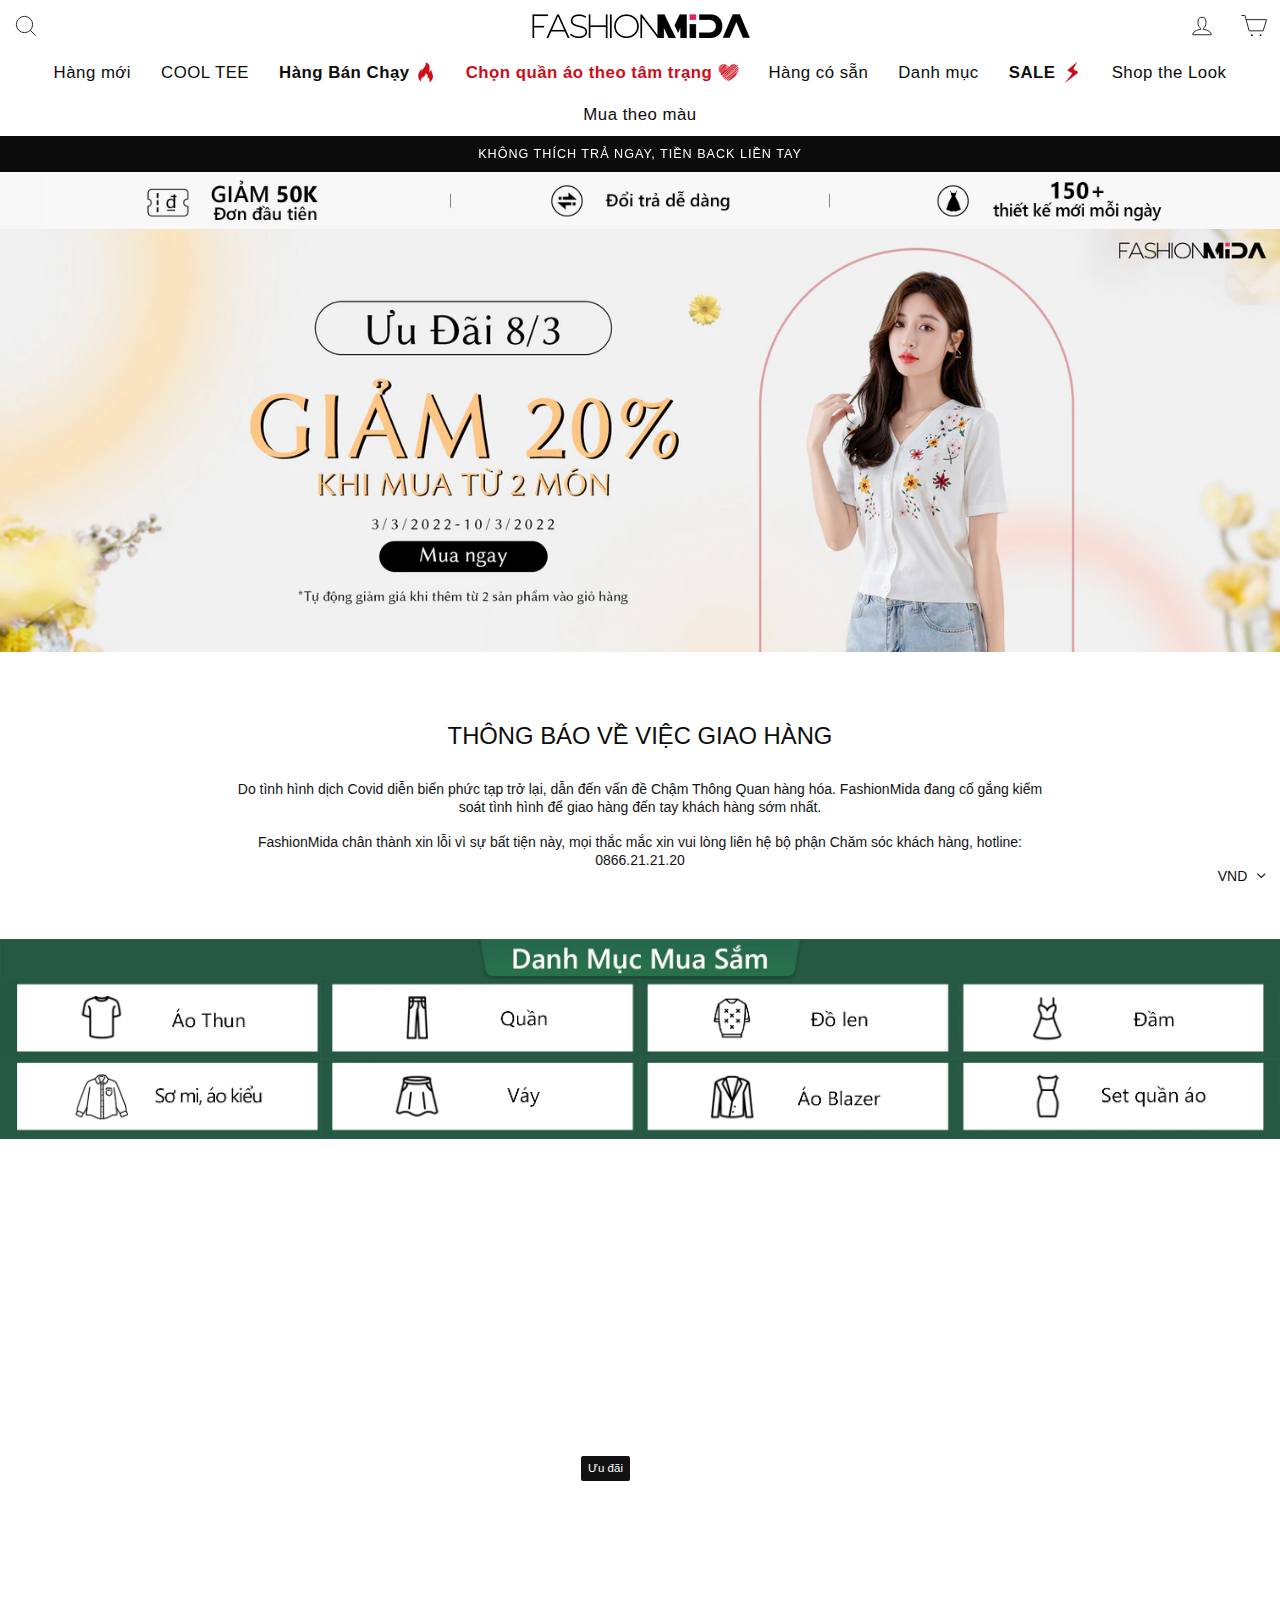
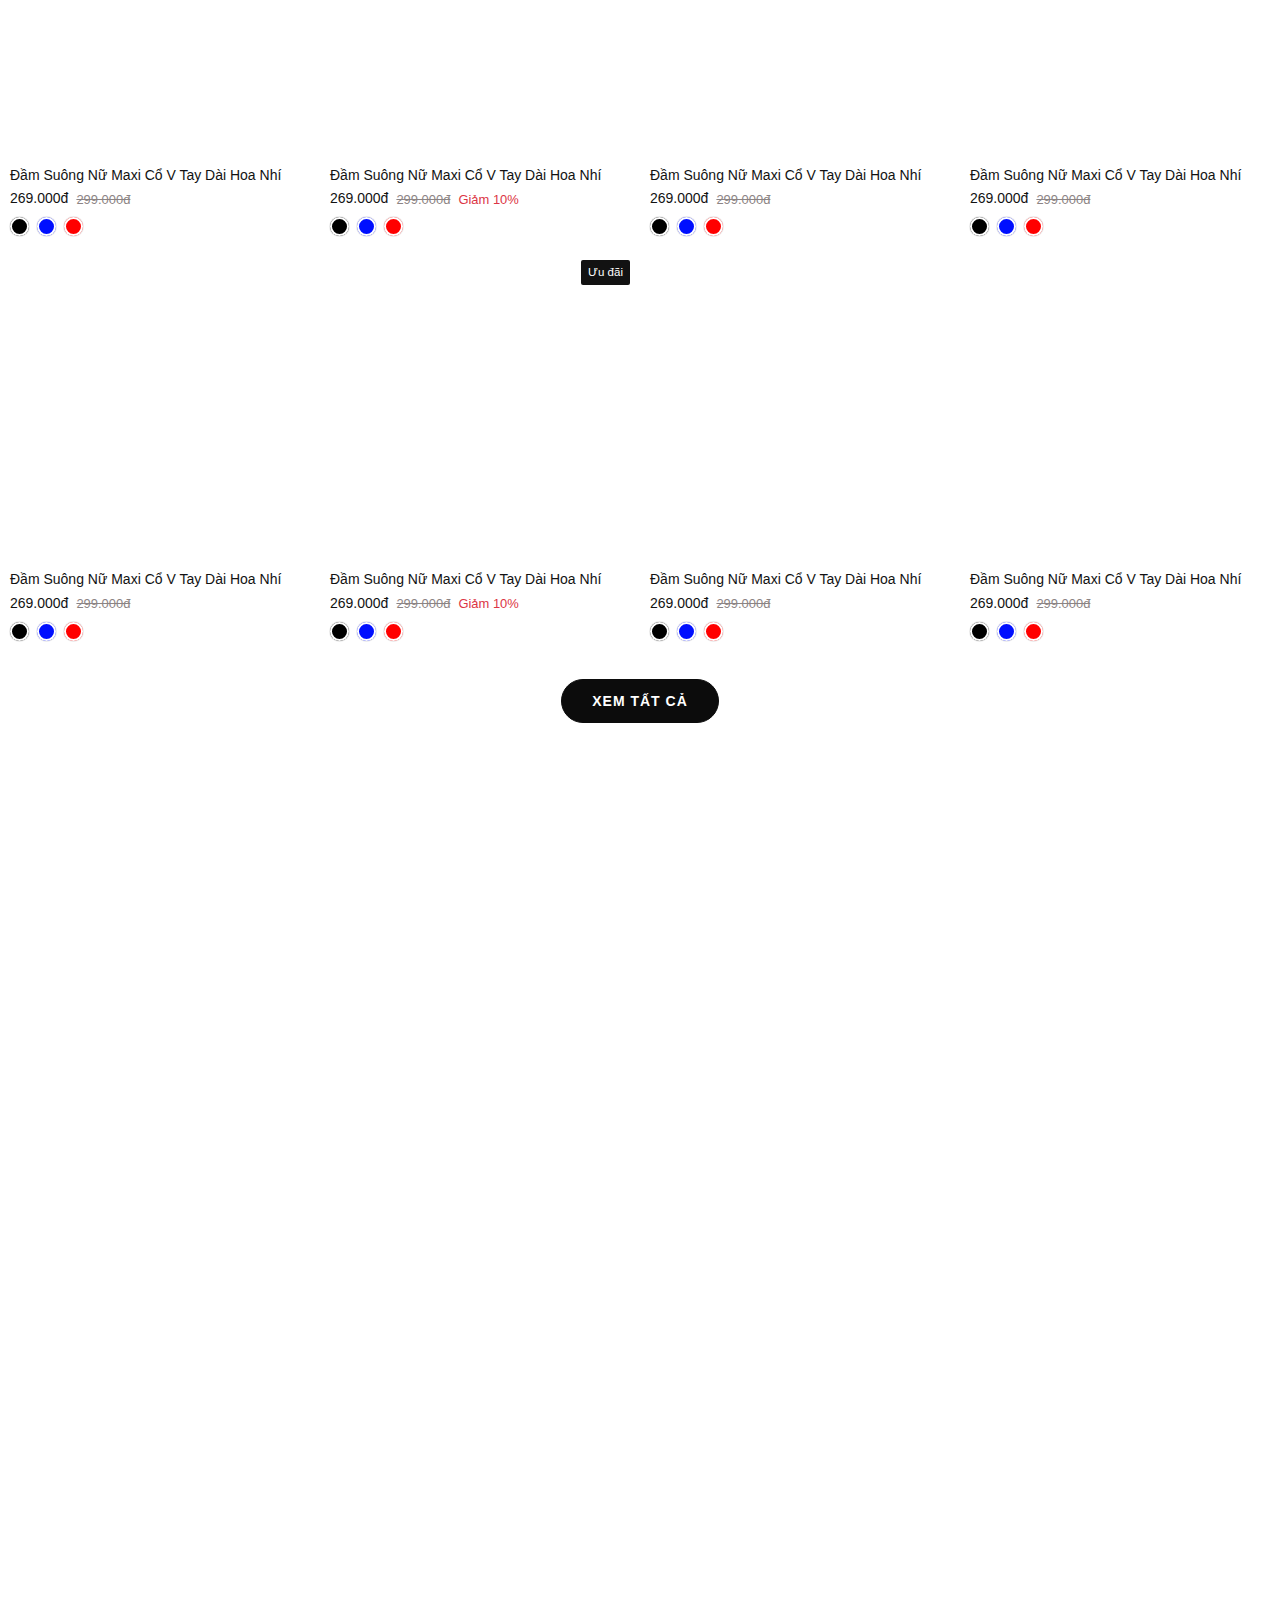
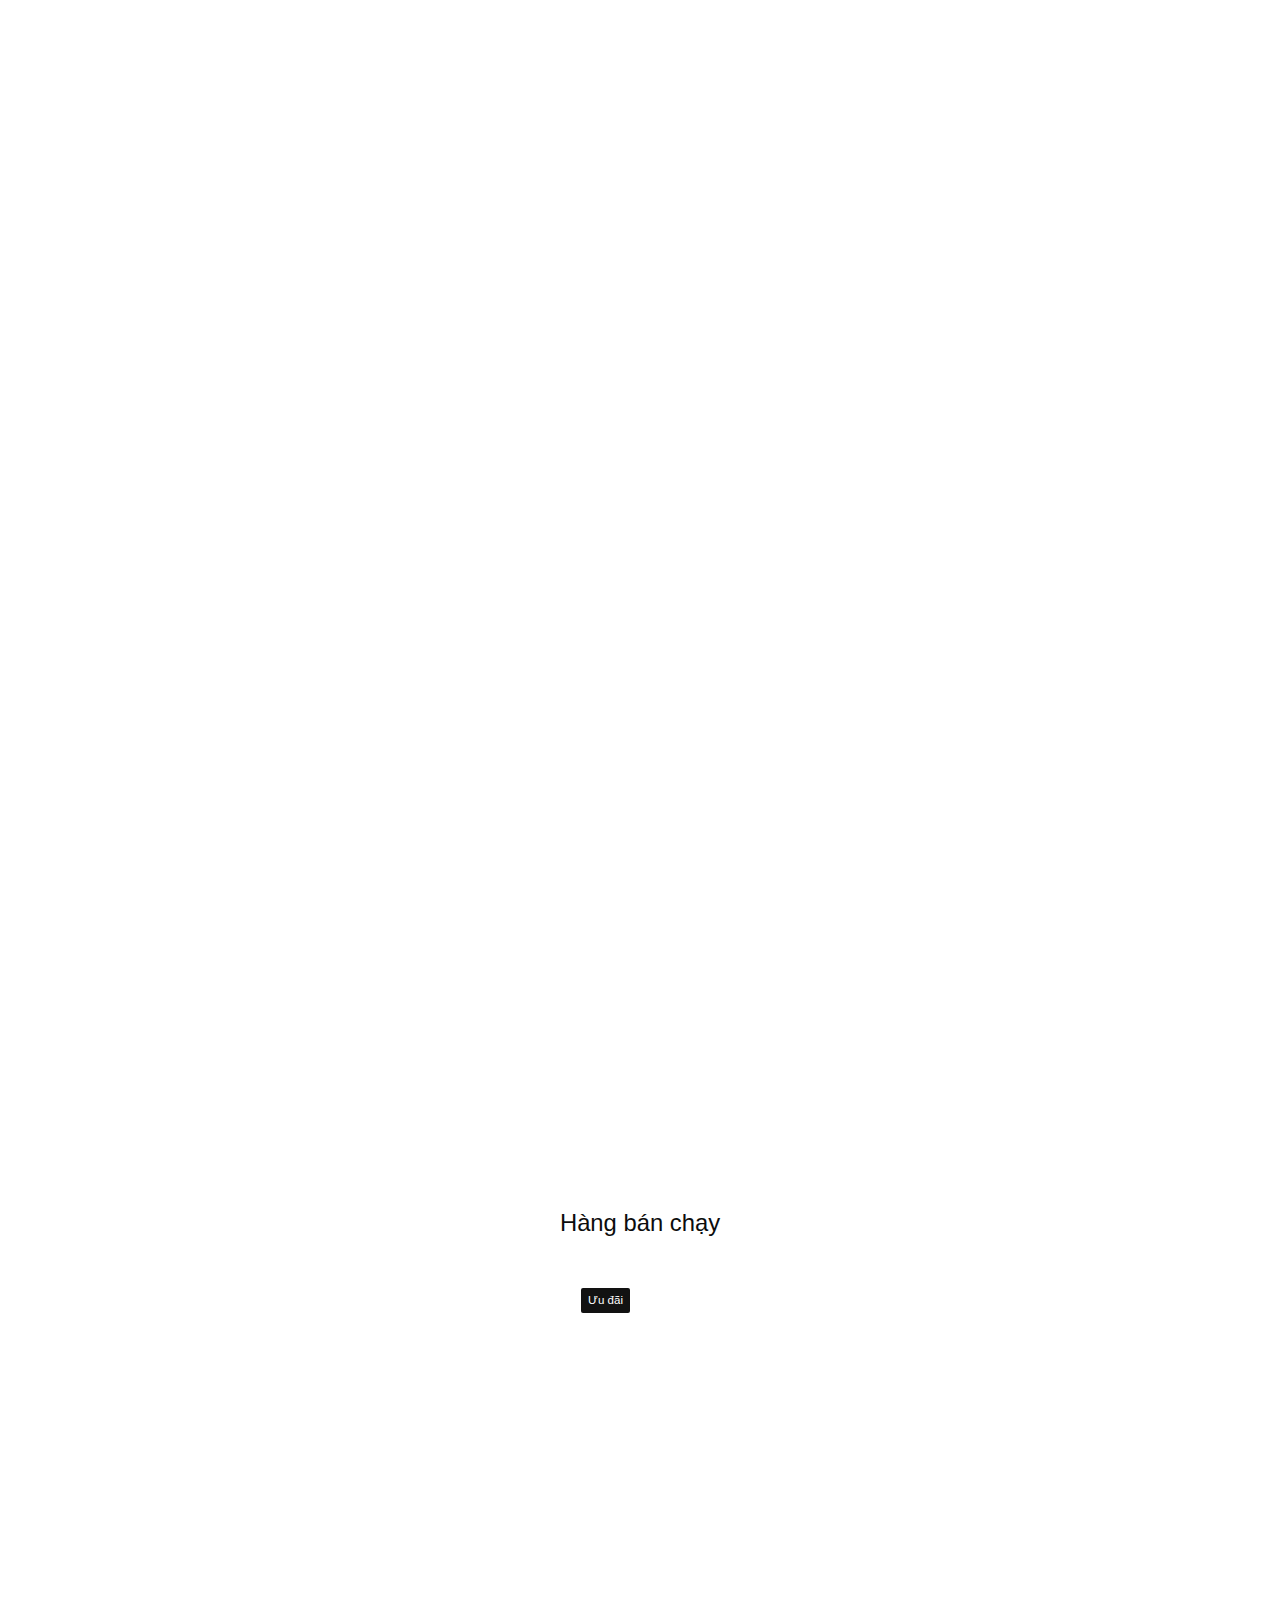
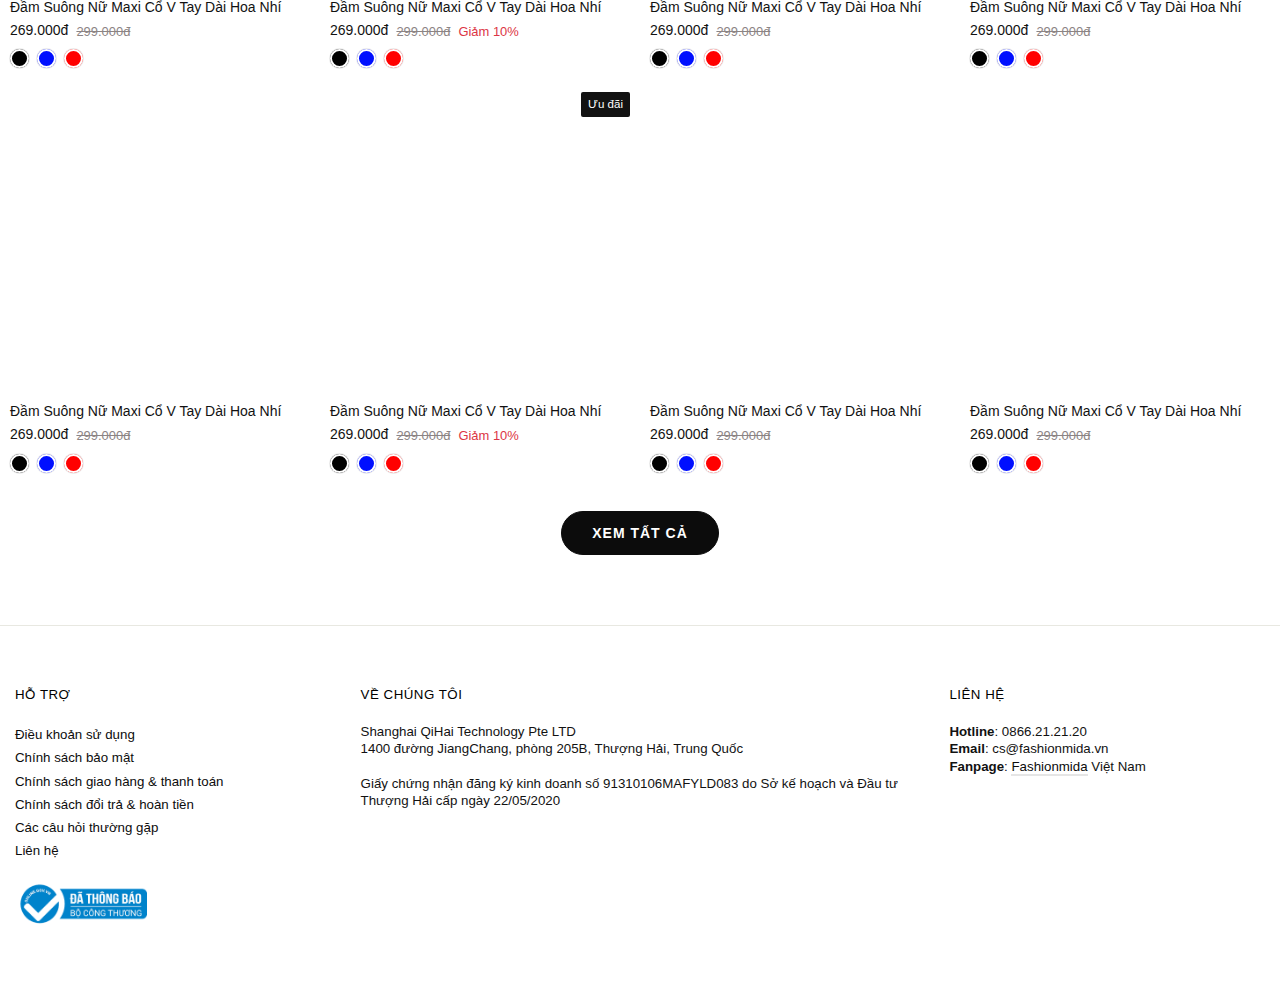
==== commit 75bb182d: "Update" ====
--- a/index.html
+++ b/index.html
@@ -262,12 +262,12 @@
 							</li>
 							<li>
 								<a href="">
-									<b>Hàng có sẵn</b>
+									Hàng có sẵn
 								</a>
 							</li>
 							<li>
 								<a href="">
-									<b>Danh mục</b>
+									Danh mục
 								</a>
 							</li>
 							<li>
@@ -278,7 +278,7 @@
 							</li>
 							<li>
 								<a href="">
-									<b>Shop the Look</b>
+									Shop the Look
 								</a>
 							</li>
 							<li>
@@ -1632,6 +1632,29 @@
 	</div>
 </footer>
 
+<div class="float-currency">
+	<div class="float-currency_current">
+		<span>VND</span> <i class="fal fa-angle-down"></i>
+	</div>
+	<div class="float-currency_list">
+		<a href="javascript:void(0)" class="active">
+			VND
+		</a>
+		<a href="javascript:void(0)">
+			INR
+		</a>
+		<a href="javascript:void(0)">
+			THB
+		</a>
+		<a href="javascript:void(0)">
+			MYR
+		</a>
+		<a href="javascript:void(0)">
+			PHP
+		</a>
+	</div>
+</div>
+
 <script type="text/javascript" src="./assets/plugins/jquery.min.js"></script>
 <script type="text/javascript"
 		src="./assets/plugins/bootstrap/bootstrap.bundle.min.js"></script>
--- a/assets/css/style.css
+++ b/assets/css/style.css
@@ -167,10 +167,9 @@
 
 @media (min-width: 1200px) {
     .container {
-        max-width: 1280px;
-    }
-}
-
+        max-width: 1380px;
+    }
+}
 
 .theme-check {
     position: relative;
@@ -285,6 +284,11 @@
     color: rgb(var(--primary-color));
 }
 
+.header {
+    position: relative;
+    z-index: 2;
+}
+
 .header .header-top .header-top_search {
     display: flex;
     align-items: center;
@@ -324,6 +328,102 @@
 
 .header .header-top .header-top_logo {
     text-align: center;
+}
+
+.header .header-navigation {
+    position: relative;
+    z-index: 3;
+}
+
+.header .header-navigation .header-navigation_inner > ul {
+    display: flex;
+    align-items: center;
+    justify-content: center;
+    flex-wrap: wrap;
+}
+
+.header .header-navigation .header-navigation_inner > ul > li {
+    position: relative;
+}
+
+.header .header-navigation .header-navigation_inner > ul > li > a {
+    position: relative;
+    font-size: 1.20em;
+    display: inline-block;
+    padding: 10px 15px;
+    white-space: nowrap;
+    color: rgb(var(--primary-color));
+    background: transparent;
+    letter-spacing: .5px;
+}
+
+.header .header-navigation .header-navigation_inner > ul > li > a > b {
+    font-weight: 700;
+}
+
+.header .header-navigation .header-navigation_inner > ul > li > a > .menu-red {
+    color: #cf0c19;
+}
+
+.header .header-navigation .header-navigation_inner > ul > li > a > img {
+    width: 21px;
+    height: 21px;
+    margin-top: -2px;
+}
+
+.header .header-navigation .header-navigation_inner > ul > li > a:after {
+    content: "";
+    display: block;
+    position: absolute;
+    bottom: 0;
+    left: 0;
+    right: 100%;
+    margin: 0 15px;
+    border-bottom: 2px solid;
+    border-bottom-color: rgb(var(--primary-color));
+    transition: right .5s;
+}
+
+.header .header-navigation .header-navigation_inner > ul > li:hover > a:after {
+    right: 0;
+}
+
+.header .header-navigation .header-navigation_inner > ul > li > ul {
+    position: absolute;
+    top: 100%;
+    left: 0;
+    z-index: 5;
+    display: block;
+    visibility: hidden;
+    opacity: 0;
+    pointer-events: none;
+    background-color: #fff;
+    min-width: 100%;
+    padding: 10px 0 5px;
+    box-shadow: 0 10px 20px #00000017;
+    transform: translateY(-12px);
+    transition: var(--transition);
+}
+
+.header .header-navigation .header-navigation_inner > ul > li > ul > li {
+    position: relative;
+}
+
+.header .header-navigation .header-navigation_inner > ul > li > ul > li > a {
+    font-size: 1.20em;
+    display: block;
+    padding: 10px 15px;
+    white-space: nowrap;
+    color: rgb(var(--primary-color));
+    letter-spacing: .5px;
+    background: transparent;
+}
+
+.header .header-navigation .header-navigation_inner > ul > li:hover > ul {
+    opacity: 1;
+    visibility: visible;
+    pointer-events: auto;
+    transform: translateY(0);
 }
 
 .header .header-slide {
@@ -351,7 +451,7 @@
 }
 
 .header .header-bottom > .container-fluid {
-    max-width: 90%;
+    max-width: 96%;
     margin: 0 auto;
 }
 
@@ -1166,5 +1266,77 @@
     .footer .footer-item .footer-title[aria-expanded=true]:after {
         transform: translateY(-50%) rotate(180deg);
     }
-
+}
+
+.float-currency {
+    position: fixed;
+    bottom: 5px;
+    right: 5px;
+    z-index: 9;
+}
+
+.float-currency .float-currency_current {
+    padding: 10px 0;
+    display: flex;
+    align-items: center;
+    justify-content: center;
+    color: rgb(var(--primary-color));
+    background: #fff;
+    font-size: 1em;
+    cursor: pointer;
+    width: 85px;
+    position: relative;
+}
+
+.float-currency .float-currency_current i {
+    position: absolute;
+    top: 50%;
+    transform: translateY(-50%);
+    right: 10px;
+    font-size: 1.2em;
+    transition: var(--transition);
+}
+
+.float-currency .float-currency_list {
+    display: flex;
+    flex-direction: column;
+    background-color: #fff !important;
+    opacity: 0;
+    overflow: hidden;
+    pointer-events: none;
+    position: absolute;
+    transform: scale(.75) translateY(-21px);
+    transition: all .2s cubic-bezier(.5, 0, 0, 1.25), opacity .15s ease-out;
+    top: 100%;
+    left: -1px;
+}
+
+.float-currency .float-currency_list > a {
+    padding: 7px 0;
+    display: flex;
+    align-items: center;
+    justify-content: center;
+    color: rgb(var(--primary-color));
+    background: #fff;
+    font-size: 1em;
+    cursor: pointer;
+    width: 85px;
+    position: relative;
+}
+
+.float-currency .float-currency_list > a.active {
+    font-weight: 700;
+}
+
+.float-currency.show .float-currency_list {
+    opacity: 1;
+    pointer-events: auto;
+    -webkit-transform: scale(1) translateY(0);
+    transform: scale(1) translateY(0);
+    top: unset !important;
+    bottom: 38px;
+}
+
+.float-currency.show .float-currency_current i {
+    transform: translateY(-50%) rotate(180deg);
 }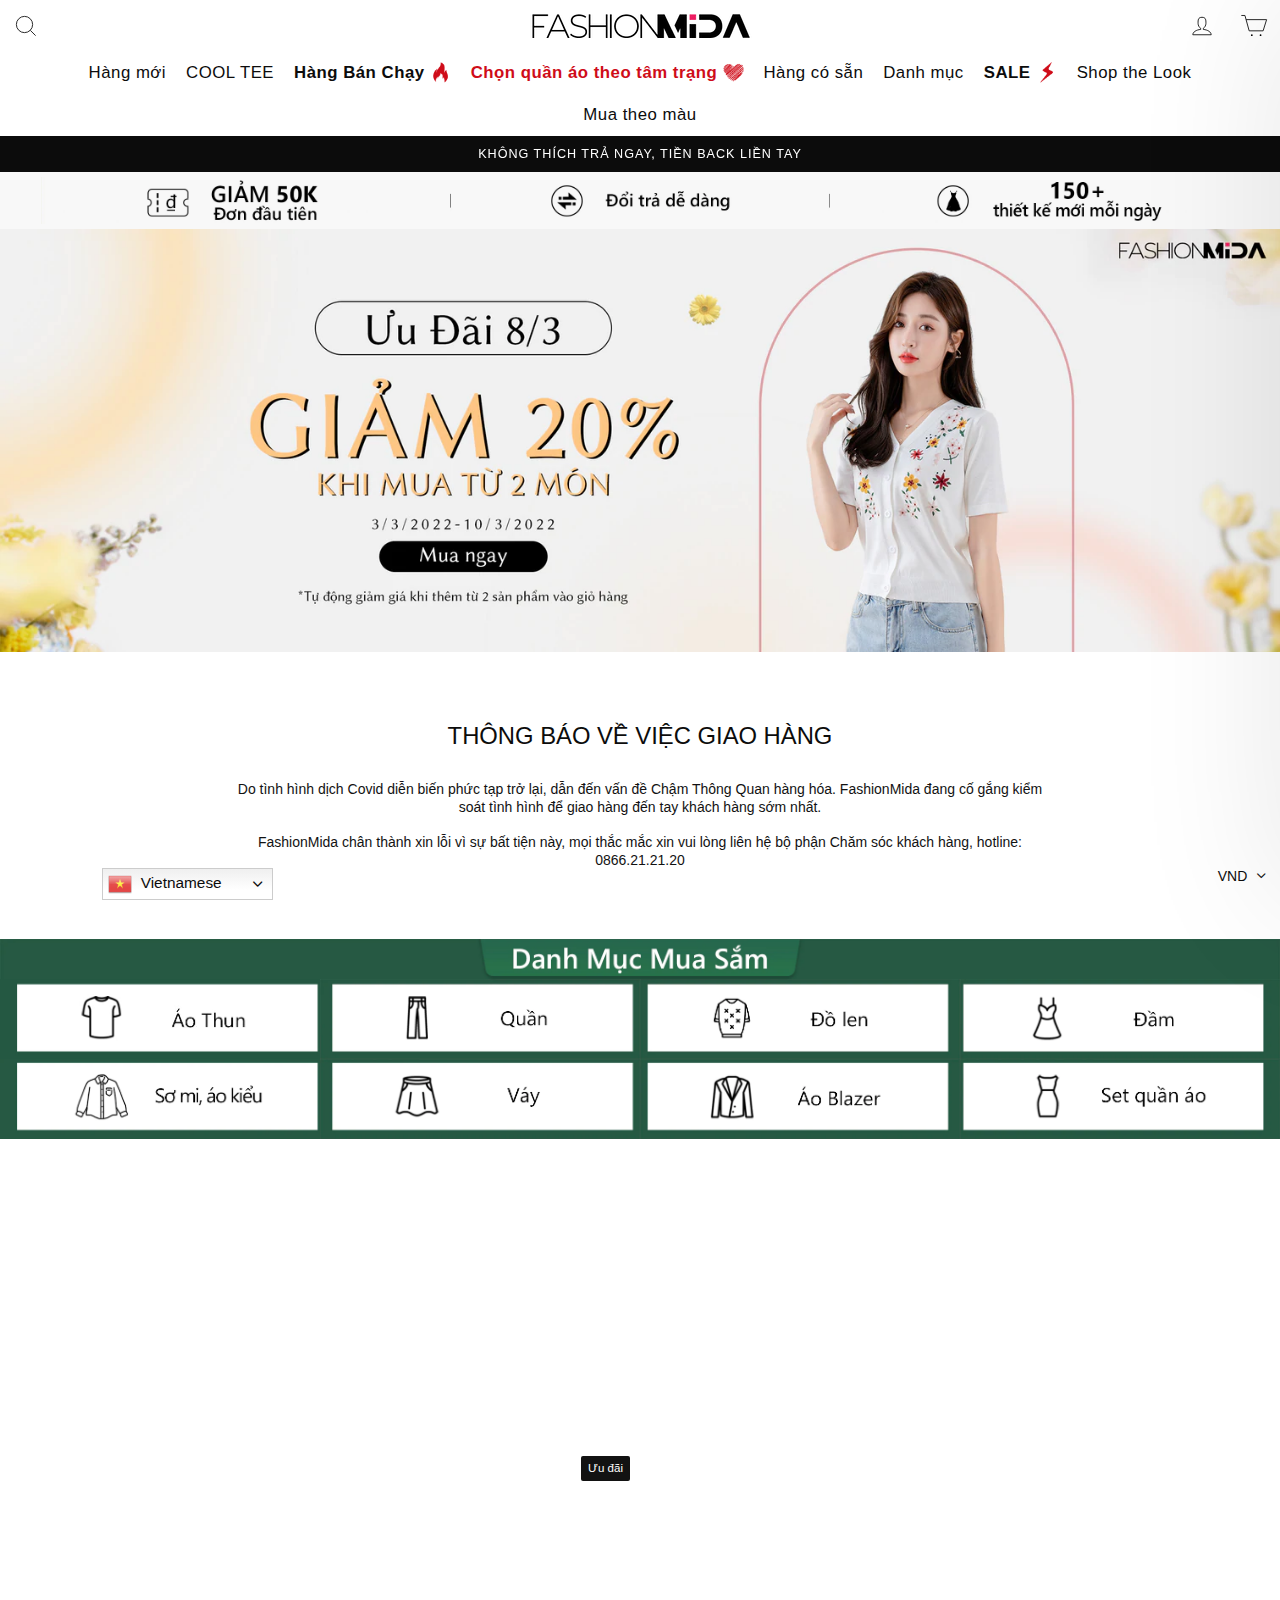
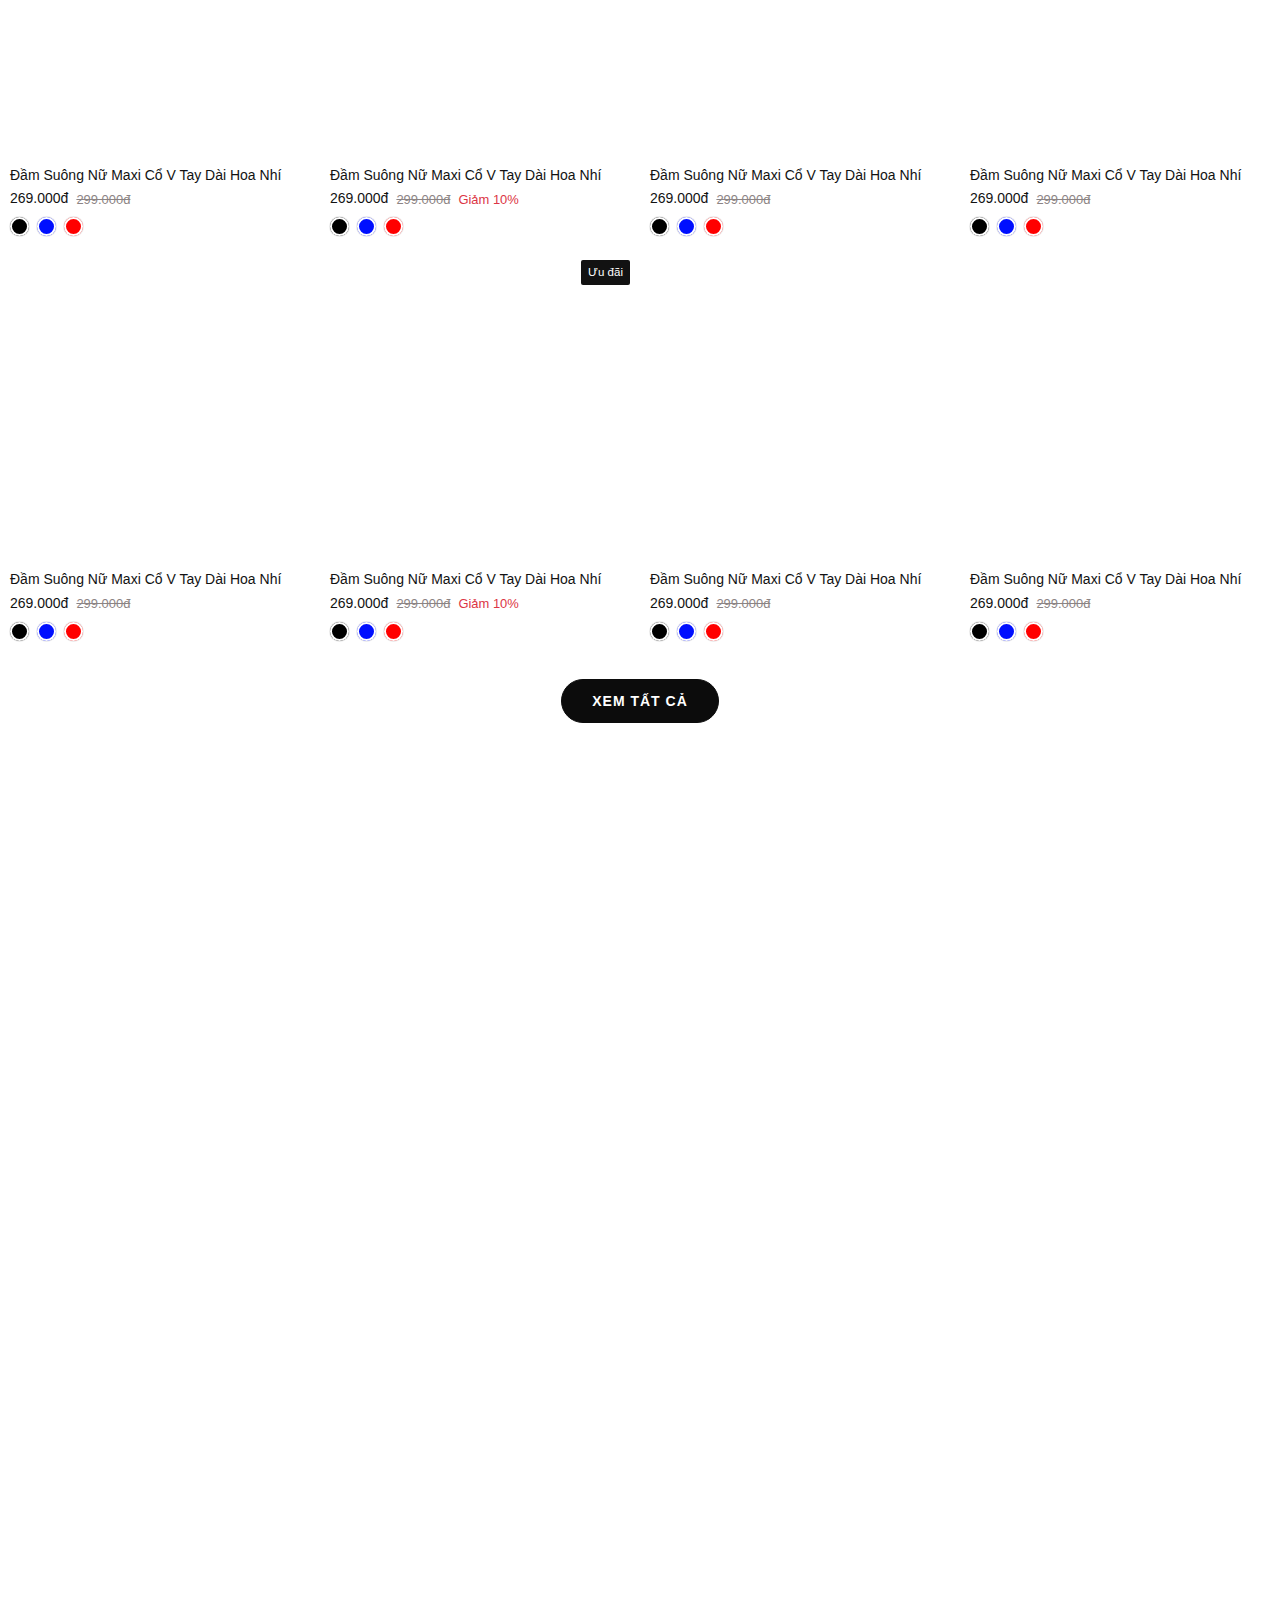
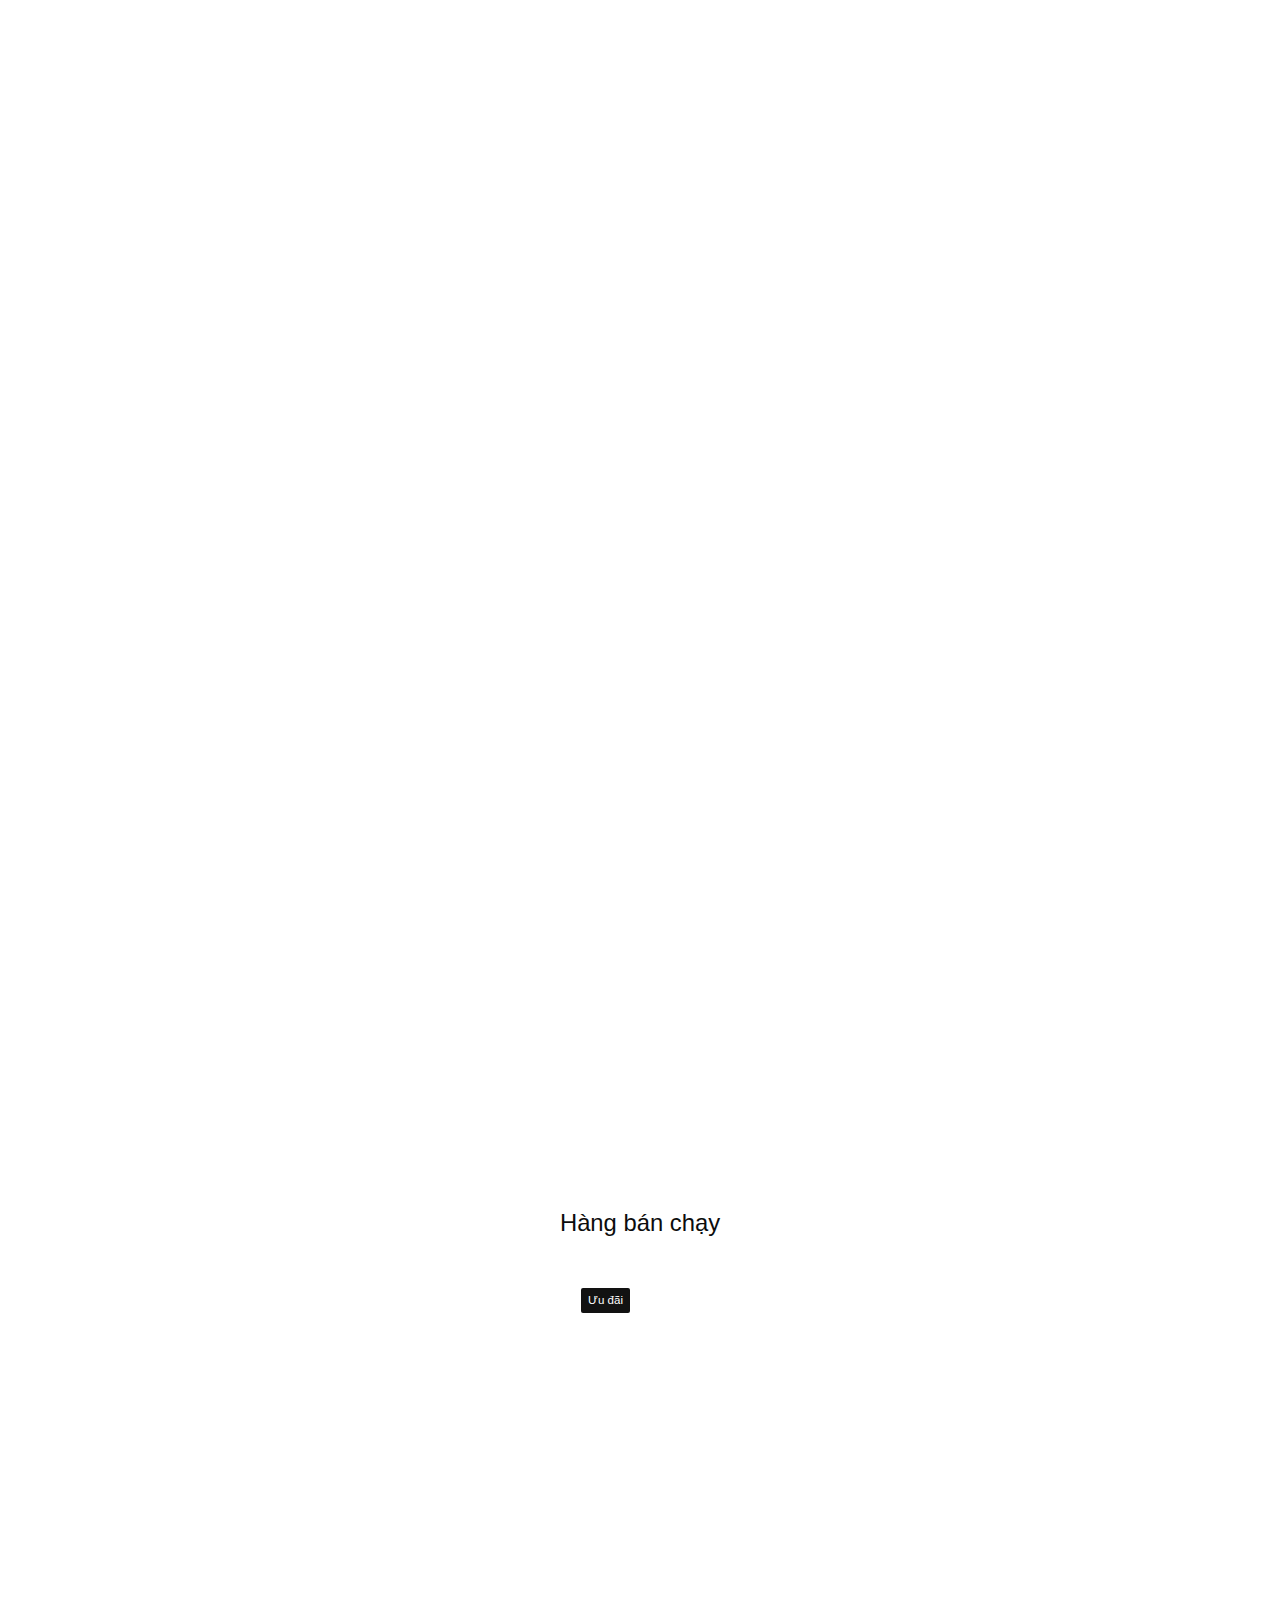
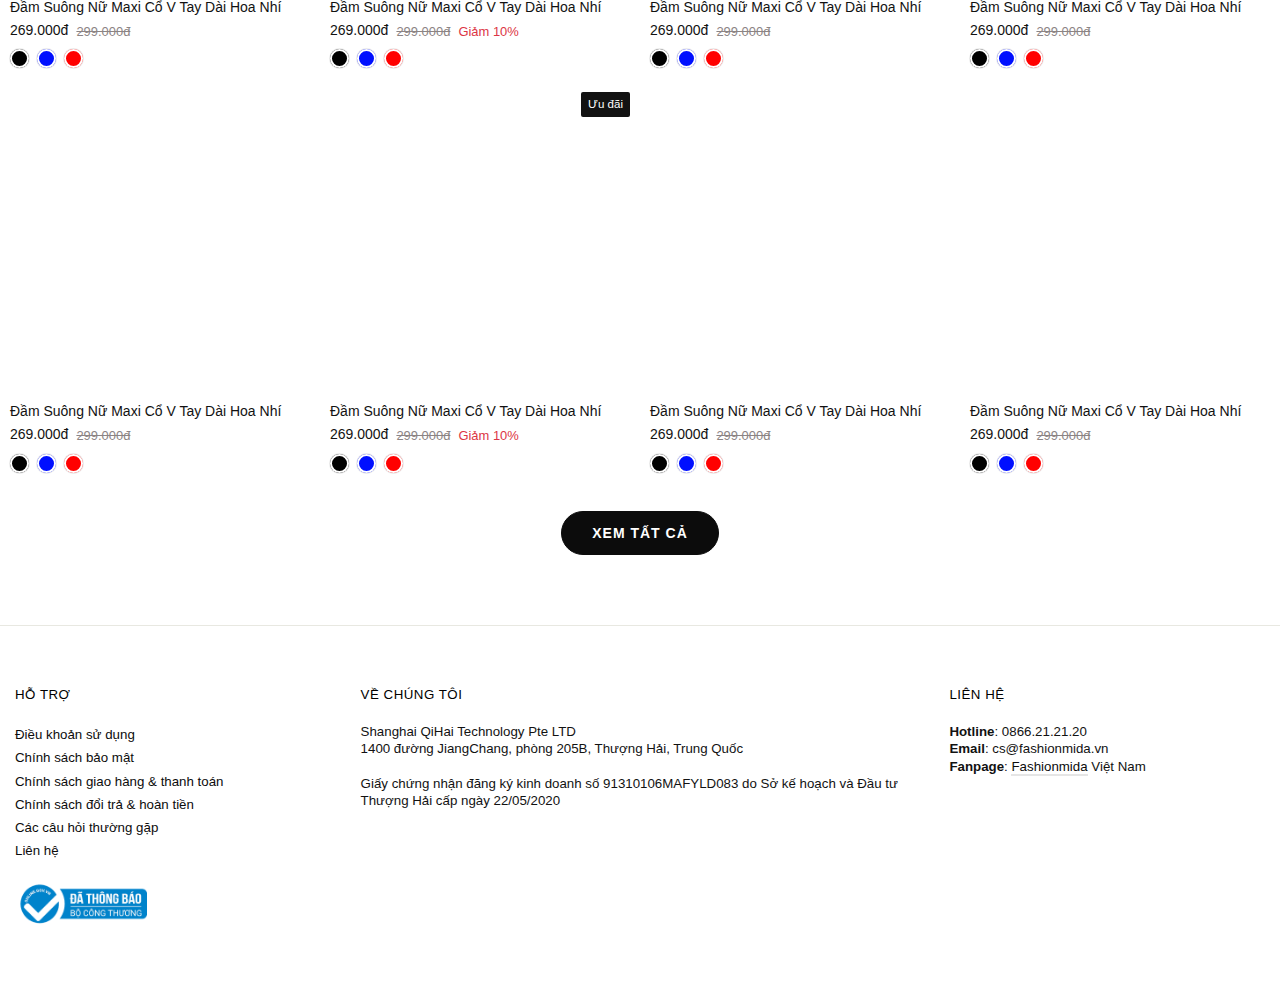
==== commit d951d890: "Update" ====
--- a/index.html
+++ b/index.html
@@ -1,24 +1,24 @@
 <!DOCTYPE html>
 <html lang="vi">
 <head>
-	<meta charset="UTF-8">
-	<meta name="viewport"
-		  content="width=device-width, user-scalable=no, initial-scale=1.0, maximum-scale=1.0, minimum-scale=1.0">
+    <meta charset="UTF-8">
+    <meta name="viewport"
+          content="width=device-width, user-scalable=no, initial-scale=1.0, maximum-scale=1.0, minimum-scale=1.0">
 
-	<title>Template Fashion</title>
-	<meta name="description" content="Template Telco">
-	<meta name="author" content="">
+    <title>Template Fashion</title>
+    <meta name="description" content="Template Telco">
+    <meta name="author" content="">
 
-	<meta property="og:title" content="Template Telco">
-	<meta property="og:type" content="website">
-	<meta property="og:url" content="">
-	<meta property="og:description" content="Template Telco">
-	<meta property="og:image" content="">
+    <meta property="og:title" content="Template Telco">
+    <meta property="og:type" content="website">
+    <meta property="og:url" content="">
+    <meta property="og:description" content="Template Telco">
+    <meta property="og:image" content="">
 
-	<link rel="icon" href="/assets/images/favicon.ico">
-	<link rel="apple-touch-icon" href="/assets/images/favicon.ico">
+    <link rel="icon" href="/assets/images/favicon.ico">
+    <link rel="apple-touch-icon" href="/assets/images/favicon.ico">
 
-	<style>
+    <style>
         :root {
             --primary-color: 12, 12, 12;
             --primary-hover: 43, 43, 43;
@@ -26,1646 +26,2108 @@
             --gray-color: #8c8484;
             --transition: .3s all ease-in-out;
         }
-	</style>
-	<link rel="preconnect" href="https://fonts.googleapis.com">
-	<link rel="preconnect" href="https://fonts.gstatic.com" crossorigin>
-	<link href="https://fonts.googleapis.com/css2?family=Work+Sans:ital,wght@0,300;0,400;0,500;0,600;0,700;0,800;1,300;1,400;1,500;1,600;1,700;1,800&display=swap"
-		  rel="stylesheet">
-	<link rel="stylesheet" href="./assets/plugins/bootstrap/bootstrap.min.css">
-	<link rel="stylesheet" href="./assets/plugins/fancybox/fancybox.min.css">
-	<link rel="stylesheet" href="./assets/plugins/aos/aos.css">
-	<link rel="stylesheet" href="./assets/plugins/select2/css/select2.min.css">
-	<link rel="stylesheet" href="./assets/plugins/swiper/swiper-bundle.min.css">
-	<link rel="stylesheet" href="./assets/fonts/fontawesome/css/all.min.css">
-	<link rel="stylesheet" href="./assets/css/style.css">
+    </style>
+    <link rel="preconnect" href="https://fonts.googleapis.com">
+    <link rel="preconnect" href="https://fonts.gstatic.com" crossorigin>
+    <link href="https://fonts.googleapis.com/css2?family=Work+Sans:ital,wght@0,300;0,400;0,500;0,600;0,700;0,800;1,300;1,400;1,500;1,600;1,700;1,800&display=swap"
+          rel="stylesheet">
+    <link rel="stylesheet" href="./assets/plugins/bootstrap/bootstrap.min.css">
+    <link rel="stylesheet" href="./assets/plugins/fancybox/fancybox.min.css">
+    <link rel="stylesheet" href="./assets/plugins/aos/aos.css">
+    <link rel="stylesheet" href="./assets/plugins/select2/css/select2.min.css">
+    <link rel="stylesheet" href="./assets/plugins/swiper/swiper-bundle.min.css">
+    <link rel="stylesheet" href="./assets/fonts/fontawesome/css/all.min.css">
+    <link rel="stylesheet" href="./assets/css/style.css">
 </head>
 <body>
 <header id="header" class="header">
-	<div class="header-top">
-		<div class="container">
-			<div class="row align-items-center">
-				<div class="col-md-2">
-					<div class="header-top_search">
-						<a class="call-search" href="javascript:void(0)">
-							<svg aria-hidden="true" focusable="false" role="presentation" class="icon icon-search"
-								 viewBox="0 0 64 64">
-								<path d="M47.16 28.58A18.58 18.58 0 1 1 28.58 10a18.58 18.58 0 0 1 18.58 18.58zM54 54L41.94 42"></path>
-							</svg>
-						</a>
-					</div>
-				</div>
-				<div class="col-md-8">
-					<div class="header-top_logo">
-						<a href="">
-							<img src="./assets/images/logo.png" class="img-fluid" alt="">
-						</a>
-					</div>
-				</div>
-				<div class="col-md-2">
-					<div class="header-top_icons">
-						<a class="d-none d-lg-block" href="">
-							<svg aria-hidden="true" focusable="false" role="presentation" class="icon icon-user"
-								 viewBox="0 0 64 64">
-								<path d="M35 39.84v-2.53c3.3-1.91 6-6.66 6-11.41 0-7.63 0-13.82-9-13.82s-9 6.19-9 13.82c0 4.75 2.7 9.51 6 11.41v2.53c-10.18.85-18 6-18 12.16h42c0-6.19-7.82-11.31-18-12.16z"></path>
-							</svg>
-						</a>
-						<a class="call-search d-block d-lg-none" href="javascript:void(0)">
-							<svg aria-hidden="true" focusable="false" role="presentation" class="icon icon-search"
-								 viewBox="0 0 64 64">
-								<path d="M47.16 28.58A18.58 18.58 0 1 1 28.58 10a18.58 18.58 0 0 1 18.58 18.58zM54 54L41.94 42"></path>
-							</svg>
-						</a>
-						<a href="">
-							<svg aria-hidden="true" focusable="false" role="presentation" class="icon icon-cart"
-								 viewBox="0 0 64 64">
-								<path fill="none" d="M14 17.44h46.79l-7.94 25.61H20.96l-9.65-35.1H3"></path>
-								<circle cx="27" cy="53" r="2"></circle>
-								<circle cx="47" cy="53" r="2"></circle>
-							</svg>
-						</a>
-					</div>
-				</div>
-			</div>
-		</div>
-	</div>
-	<div class="header-navigation">
-		<div class="container">
-			<div class="row">
-				<div class="col-md-12">
-					<div class="header-navigation_inner">
-						<ul class="list-unstyled mb-0">
-							<li>
-								<a href="">
-									Hàng mới
-								</a>
-								<ul class="list-unstyled mb-0">
-									<li>
-										<a href="">Đầm</a>
-									</li>
-									<li>
-										<a href="">Áo Thun</a>
-									</li>
-									<li>
-										<a href="">
-											Áo Len, Áo Dệt Kim
-										</a>
-									</li>
-									<li>
-										<a href="">Quần Dài</a>
-									</li>
-									<li>
-										<a href="">Đồ ngủ</a>
-									</li>
-									<li>
-										<a href="">Đầm</a>
-									</li>
-									<li>
-										<a href="">Áo Thun</a>
-									</li>
-									<li>
-										<a href="">
-											Áo Len, Áo Dệt Kim
-										</a>
-									</li>
-									<li>
-										<a href="">Quần Dài</a>
-									</li>
-									<li>
-										<a href="">Đồ ngủ</a>
-									</li>
-								</ul>
-							</li>
-							<li>
-								<a href="">
-									COOL TEE
-								</a>
-								<ul class="list-unstyled mb-0">
-									<li>
-										<a href="">Đầm</a>
-									</li>
-									<li>
-										<a href="">Áo Thun</a>
-									</li>
-									<li>
-										<a href="">
-											Áo Len, Áo Dệt Kim
-										</a>
-									</li>
-									<li>
-										<a href="">Quần Dài</a>
-									</li>
-									<li>
-										<a href="">Đồ ngủ</a>
-									</li>
-									<li>
-										<a href="">Đầm</a>
-									</li>
-									<li>
-										<a href="">Áo Thun</a>
-									</li>
-									<li>
-										<a href="">
-											Áo Len, Áo Dệt Kim
-										</a>
-									</li>
-									<li>
-										<a href="">Quần Dài</a>
-									</li>
-									<li>
-										<a href="">Đồ ngủ</a>
-									</li>
-								</ul>
-							</li>
-							<li>
-								<a href="">
-									<b>Hàng Bán Chạy</b>
-									<img src="./assets/images/menu/hot.png">
-								</a>
-								<ul class="list-unstyled mb-0">
-									<li>
-										<a href="">Đầm</a>
-									</li>
-									<li>
-										<a href="">Áo Thun</a>
-									</li>
-									<li>
-										<a href="">
-											Áo Len, Áo Dệt Kim
-										</a>
-									</li>
-									<li>
-										<a href="">Quần Dài</a>
-									</li>
-									<li>
-										<a href="">Đồ ngủ</a>
-									</li>
-									<li>
-										<a href="">Đầm</a>
-									</li>
-									<li>
-										<a href="">Áo Thun</a>
-									</li>
-									<li>
-										<a href="">
-											Áo Len, Áo Dệt Kim
-										</a>
-									</li>
-									<li>
-										<a href="">Quần Dài</a>
-									</li>
-									<li>
-										<a href="">Đồ ngủ</a>
-									</li>
-								</ul>
-							</li>
-							<li>
-								<a href="">
-									<b class="menu-red">Chọn quần áo theo tâm trạng</b>
-									<img src="./assets/images/menu/heart.png">
-								</a>
-								<ul class="list-unstyled mb-0">
-									<li>
-										<a href="">Đầm</a>
-									</li>
-									<li>
-										<a href="">Áo Thun</a>
-									</li>
-									<li>
-										<a href="">
-											Áo Len, Áo Dệt Kim
-										</a>
-									</li>
-									<li>
-										<a href="">Quần Dài</a>
-									</li>
-									<li>
-										<a href="">Đồ ngủ</a>
-									</li>
-									<li>
-										<a href="">Đầm</a>
-									</li>
-									<li>
-										<a href="">Áo Thun</a>
-									</li>
-									<li>
-										<a href="">
-											Áo Len, Áo Dệt Kim
-										</a>
-									</li>
-									<li>
-										<a href="">Quần Dài</a>
-									</li>
-									<li>
-										<a href="">Đồ ngủ</a>
-									</li>
-								</ul>
-							</li>
-							<li>
-								<a href="">
-									Hàng có sẵn
-								</a>
-							</li>
-							<li>
-								<a href="">
-									Danh mục
-								</a>
-							</li>
-							<li>
-								<a href="">
-									<b>SALE</b>
-									<img src="./assets/images/menu/flash.png">
-								</a>
-							</li>
-							<li>
-								<a href="">
-									Shop the Look
-								</a>
-							</li>
-							<li>
-								<a href="">
-									Mua theo màu
-								</a>
-								<ul class="list-unstyled mb-0">
-									<li>
-										<a href="">Đầm</a>
-									</li>
-									<li>
-										<a href="">Áo Thun</a>
-									</li>
-									<li>
-										<a href="">
-											Áo Len, Áo Dệt Kim
-										</a>
-									</li>
-								</ul>
-							</li>
-						</ul>
-					</div>
-				</div>
-			</div>
-		</div>
-	</div>
-	<div class="header-slide">
-		<div class="container">
-			<div class="row">
-				<div class="col-md-12">
-					<div class="swiper" id="header-slide">
-						<div class="swiper-wrapper">
-							<div class="swiper-slide">
-								<div class="header-slide_item">
-									KHÔNG THÍCH TRẢ NGAY, TIỀN BACK LIỀN TAY
-								</div>
-							</div>
-							<div class="swiper-slide">
-								<div class="header-slide_item">
-									FREE SHIP CHO ĐƠN HÀNG TỪ 500K
-								</div>
-							</div>
-						</div>
-					</div>
-				</div>
-			</div>
-		</div>
-	</div>
-	<div class="header-bottom">
-		<div class="container-fluid">
-			<div class="row">
-				<div class="col-md-4">
-					<div class="header-bottom_item">
-						<a href="">
-							<img src="./assets/images/icon/header-bottom-left.webp" alt="">
-						</a>
-					</div>
-				</div>
-				<div class="col-md-4">
-					<div class="header-bottom_item">
-						<a href="">
-							<img src="./assets/images/icon/header-bottom-center.webp" alt="">
-						</a>
-					</div>
-				</div>
-				<div class="col-md-4">
-					<div class="header-bottom_item">
-						<a href="">
-							<img src="./assets/images/icon/header-bottom-right.webp" alt="">
-						</a>
-					</div>
-				</div>
-			</div>
-		</div>
-	</div>
+    <div class="header-top">
+        <div class="container">
+            <div class="row align-items-center">
+                <div class="col-md-2">
+                    <div class="header-top_search">
+                        <a class="call-search" href="javascript:void(0)">
+                            <svg aria-hidden="true" focusable="false" role="presentation" class="icon icon-search"
+                                 viewBox="0 0 64 64">
+                                <path d="M47.16 28.58A18.58 18.58 0 1 1 28.58 10a18.58 18.58 0 0 1 18.58 18.58zM54 54L41.94 42"></path>
+                            </svg>
+                        </a>
+                    </div>
+                </div>
+                <div class="col-md-8">
+                    <div class="header-top_logo">
+                        <a href="">
+                            <img src="./assets/images/logo.png" class="img-fluid" alt="">
+                        </a>
+                    </div>
+                </div>
+                <div class="col-md-2">
+                    <div class="header-top_icons">
+                        <a class="d-none d-lg-block" href="">
+                            <svg aria-hidden="true" focusable="false" role="presentation" class="icon icon-user"
+                                 viewBox="0 0 64 64">
+                                <path d="M35 39.84v-2.53c3.3-1.91 6-6.66 6-11.41 0-7.63 0-13.82-9-13.82s-9 6.19-9 13.82c0 4.75 2.7 9.51 6 11.41v2.53c-10.18.85-18 6-18 12.16h42c0-6.19-7.82-11.31-18-12.16z"></path>
+                            </svg>
+                        </a>
+                        <a class="call-search d-block d-lg-none" href="javascript:void(0)">
+                            <svg aria-hidden="true" focusable="false" role="presentation" class="icon icon-search"
+                                 viewBox="0 0 64 64">
+                                <path d="M47.16 28.58A18.58 18.58 0 1 1 28.58 10a18.58 18.58 0 0 1 18.58 18.58zM54 54L41.94 42"></path>
+                            </svg>
+                        </a>
+                        <a href="javascript:void(0)" class="call-cart">
+                            <svg aria-hidden="true" focusable="false" role="presentation" class="icon icon-cart"
+                                 viewBox="0 0 64 64">
+                                <path fill="none" d="M14 17.44h46.79l-7.94 25.61H20.96l-9.65-35.1H3"></path>
+                                <circle cx="27" cy="53" r="2"></circle>
+                                <circle cx="47" cy="53" r="2"></circle>
+                            </svg>
+                        </a>
+                    </div>
+                </div>
+            </div>
+        </div>
+    </div>
+    <div class="header-navigation">
+        <div class="container">
+            <div class="row">
+                <div class="col-md-12 position-static">
+                    <div class="header-navigation_inner">
+                        <ul class="list-unstyled mb-0" id="header-navigation">
+                            <li>
+                                <a href="">
+                                    Hàng mới
+                                </a>
+                                <ul class="list-unstyled mb-0">
+                                    <li>
+                                        <a href="">Đầm</a>
+                                    </li>
+                                    <li>
+                                        <a href="">Áo Thun</a>
+                                    </li>
+                                    <li>
+                                        <a href="">
+                                            Áo Len, Áo Dệt Kim
+                                        </a>
+                                    </li>
+                                    <li>
+                                        <a href="">Quần Dài</a>
+                                    </li>
+                                    <li>
+                                        <a href="">Đồ ngủ</a>
+                                    </li>
+                                    <li>
+                                        <a href="">Đầm</a>
+                                    </li>
+                                    <li>
+                                        <a href="">Áo Thun</a>
+                                    </li>
+                                    <li>
+                                        <a href="">
+                                            Áo Len, Áo Dệt Kim
+                                        </a>
+                                    </li>
+                                    <li>
+                                        <a href="">Quần Dài</a>
+                                    </li>
+                                    <li>
+                                        <a href="">Đồ ngủ</a>
+                                    </li>
+                                </ul>
+                            </li>
+                            <li>
+                                <a href="">
+                                    COOL TEE
+                                </a>
+                                <ul class="list-unstyled mb-0">
+                                    <li>
+                                        <a href="">Đầm</a>
+                                    </li>
+                                    <li>
+                                        <a href="">Áo Thun</a>
+                                    </li>
+                                    <li>
+                                        <a href="">
+                                            Áo Len, Áo Dệt Kim
+                                        </a>
+                                    </li>
+                                    <li>
+                                        <a href="">Quần Dài</a>
+                                    </li>
+                                    <li>
+                                        <a href="">Đồ ngủ</a>
+                                    </li>
+                                    <li>
+                                        <a href="">Đầm</a>
+                                    </li>
+                                    <li>
+                                        <a href="">Áo Thun</a>
+                                    </li>
+                                    <li>
+                                        <a href="">
+                                            Áo Len, Áo Dệt Kim
+                                        </a>
+                                    </li>
+                                    <li>
+                                        <a href="">Quần Dài</a>
+                                    </li>
+                                    <li>
+                                        <a href="">Đồ ngủ</a>
+                                    </li>
+                                </ul>
+                            </li>
+                            <li>
+                                <a href="">
+                                    <b>Hàng Bán Chạy</b>
+                                    <img src="./assets/images/menu/hot.png">
+                                </a>
+                                <ul class="list-unstyled mb-0">
+                                    <li>
+                                        <a href="">Đầm</a>
+                                    </li>
+                                    <li>
+                                        <a href="">Áo Thun</a>
+                                    </li>
+                                    <li>
+                                        <a href="">
+                                            Áo Len, Áo Dệt Kim
+                                        </a>
+                                    </li>
+                                    <li>
+                                        <a href="">Quần Dài</a>
+                                    </li>
+                                    <li>
+                                        <a href="">Đồ ngủ</a>
+                                    </li>
+                                    <li>
+                                        <a href="">Đầm</a>
+                                    </li>
+                                    <li>
+                                        <a href="">Áo Thun</a>
+                                    </li>
+                                    <li>
+                                        <a href="">
+                                            Áo Len, Áo Dệt Kim
+                                        </a>
+                                    </li>
+                                    <li>
+                                        <a href="">Quần Dài</a>
+                                    </li>
+                                    <li>
+                                        <a href="">Đồ ngủ</a>
+                                    </li>
+                                </ul>
+                            </li>
+                            <li>
+                                <a href="">
+                                    <b class="menu-red">Chọn quần áo theo tâm trạng</b>
+                                    <img src="./assets/images/menu/heart.png">
+                                </a>
+                                <ul class="list-unstyled mb-0">
+                                    <li>
+                                        <a href="">Đầm</a>
+                                    </li>
+                                    <li>
+                                        <a href="">Áo Thun</a>
+                                    </li>
+                                    <li>
+                                        <a href="">
+                                            Áo Len, Áo Dệt Kim
+                                        </a>
+                                    </li>
+                                    <li>
+                                        <a href="">Quần Dài</a>
+                                    </li>
+                                    <li>
+                                        <a href="">Đồ ngủ</a>
+                                    </li>
+                                    <li>
+                                        <a href="">Đầm</a>
+                                    </li>
+                                    <li>
+                                        <a href="">Áo Thun</a>
+                                    </li>
+                                    <li>
+                                        <a href="">
+                                            Áo Len, Áo Dệt Kim
+                                        </a>
+                                    </li>
+                                    <li>
+                                        <a href="">Quần Dài</a>
+                                    </li>
+                                    <li>
+                                        <a href="">Đồ ngủ</a>
+                                    </li>
+                                </ul>
+                            </li>
+                            <li>
+                                <a href="">
+                                    Hàng có sẵn
+                                </a>
+                            </li>
+                            <li class="navigation-sub">
+                                <a href="">
+                                    Danh mục
+                                </a>
+                                <div class="navigation-sub_inner">
+                                    <div class="container">
+                                        <div class="row justify-content-center row-cols-lg-5">
+                                            <div class="col">
+                                                <div class="sub-item sub-delay-1">
+                                                    <a href="">Áo</a>
+                                                    <ul class="list-unstyled mb-0">
+                                                        <li>
+                                                            <a href="">
+                                                                Áo Thun
+                                                            </a>
+                                                        </li>
+                                                        <li>
+                                                            <a href="">
+                                                                Áo Thun
+                                                            </a>
+                                                        </li>
+                                                        <li>
+                                                            <a href="">
+                                                                Áo Thun
+                                                            </a>
+                                                        </li>
+                                                        <li>
+                                                            <a href="">
+                                                                Áo Thun
+                                                            </a>
+                                                        </li>
+                                                        <li>
+                                                            <a href="">
+                                                                Áo Thun
+                                                            </a>
+                                                        </li>
+                                                    </ul>
+                                                </div>
+                                            </div>
+                                            <div class="col">
+                                                <div class="sub-item sub-delay-2">
+                                                    <a href="">Đầm dạ hội</a>
+                                                    <ul class="list-unstyled mb-0">
+                                                        <li>
+                                                            <a href="">
+                                                                Áo Thun
+                                                            </a>
+                                                        </li>
+                                                        <li>
+                                                            <a href="">
+                                                                Áo Thun
+                                                            </a>
+                                                        </li>
+                                                        <li>
+                                                            <a href="">
+                                                                Áo Thun
+                                                            </a>
+                                                        </li>
+                                                        <li>
+                                                            <a href="">
+                                                                Áo Thun
+                                                            </a>
+                                                        </li>
+                                                        <li>
+                                                            <a href="">
+                                                                Áo Thun
+                                                            </a>
+                                                        </li>
+                                                    </ul>
+                                                </div>
+                                            </div>
+                                            <div class="col">
+                                                <div class="sub-item sub-delay-3">
+                                                    <a href="">Quần</a>
+                                                    <ul class="list-unstyled mb-0">
+                                                        <li>
+                                                            <a href="">
+                                                                Áo Thun
+                                                            </a>
+                                                        </li>
+                                                        <li>
+                                                            <a href="">
+                                                                Áo Thun
+                                                            </a>
+                                                        </li>
+                                                        <li>
+                                                            <a href="">
+                                                                Áo Thun
+                                                            </a>
+                                                        </li>
+                                                    </ul>
+                                                </div>
+                                            </div>
+                                            <div class="col">
+                                                <div class="sub-item sub-delay-4">
+                                                    <a href="">Váy</a>
+                                                    <ul class="list-unstyled mb-0">
+                                                        <li>
+                                                            <a href="">
+                                                                Áo Thun
+                                                            </a>
+                                                        </li>
+                                                        <li>
+                                                            <a href="">
+                                                                Áo Thun
+                                                            </a>
+                                                        </li>
+                                                        <li>
+                                                            <a href="">
+                                                                Áo Thun
+                                                            </a>
+                                                        </li>
+                                                        <li>
+                                                            <a href="">
+                                                                Áo Thun
+                                                            </a>
+                                                        </li>
+                                                        <li>
+                                                            <a href="">
+                                                                Áo Thun
+                                                            </a>
+                                                        </li>
+                                                    </ul>
+                                                </div>
+                                            </div>
+                                            <div class="col">
+                                                <div class="sub-item sub-delay-5">
+                                                    <a href="">Áo Quần</a>
+                                                    <ul class="list-unstyled mb-0">
+                                                        <li>
+                                                            <a href="">
+                                                                Áo Thun
+                                                            </a>
+                                                        </li>
+                                                        <li>
+                                                            <a href="">
+                                                                Áo Thun
+                                                            </a>
+                                                        </li>
+                                                        <li>
+                                                            <a href="">
+                                                                Áo Thun
+                                                            </a>
+                                                        </li>
+                                                    </ul>
+                                                </div>
+                                            </div>
+                                            <div class="col">
+                                                <div class="sub-item sub-delay-6">
+                                                    <a href="">Áo khoác</a>
+                                                    <ul class="list-unstyled mb-0">
+                                                        <li>
+                                                            <a href="">
+                                                                Áo Thun
+                                                            </a>
+                                                        </li>
+                                                        <li>
+                                                            <a href="">
+                                                                Áo Thun
+                                                            </a>
+                                                        </li>
+                                                        <li>
+                                                            <a href="">
+                                                                Áo Thun
+                                                            </a>
+                                                        </li>
+                                                        <li>
+                                                            <a href="">
+                                                                Áo Thun
+                                                            </a>
+                                                        </li>
+                                                        <li>
+                                                            <a href="">
+                                                                Áo Thun
+                                                            </a>
+                                                        </li>
+                                                    </ul>
+                                                </div>
+                                            </div>
+                                        </div>
+                                    </div>
+                                </div>
+                            </li>
+                            <li>
+                                <a href="">
+                                    <b>SALE</b>
+                                    <img src="./assets/images/menu/flash.png">
+                                </a>
+                            </li>
+                            <li>
+                                <a href="">
+                                    Shop the Look
+                                </a>
+                            </li>
+                            <li>
+                                <a href="">
+                                    Mua theo màu
+                                </a>
+                                <ul class="list-unstyled mb-0">
+                                    <li>
+                                        <a href="">Đầm</a>
+                                    </li>
+                                    <li>
+                                        <a href="">Áo Thun</a>
+                                    </li>
+                                    <li>
+                                        <a href="">
+                                            Áo Len, Áo Dệt Kim
+                                        </a>
+                                    </li>
+                                </ul>
+                            </li>
+                        </ul>
+                    </div>
+                </div>
+            </div>
+        </div>
+    </div>
+    <div class="header-slide">
+        <div class="container">
+            <div class="row">
+                <div class="col-md-12">
+                    <div class="swiper" id="header-slide">
+                        <div class="swiper-wrapper">
+                            <div class="swiper-slide">
+                                <div class="header-slide_item">
+                                    KHÔNG THÍCH TRẢ NGAY, TIỀN BACK LIỀN TAY
+                                </div>
+                            </div>
+                            <div class="swiper-slide">
+                                <div class="header-slide_item">
+                                    FREE SHIP CHO ĐƠN HÀNG TỪ 500K
+                                </div>
+                            </div>
+                        </div>
+                    </div>
+                </div>
+            </div>
+        </div>
+    </div>
+    <div class="header-bottom">
+        <div class="container-fluid">
+            <div class="row">
+                <div class="col-md-4">
+                    <div class="header-bottom_item">
+                        <a href="">
+                            <img src="./assets/images/icon/header-bottom-left.webp" alt="">
+                        </a>
+                    </div>
+                </div>
+                <div class="col-md-4">
+                    <div class="header-bottom_item">
+                        <a href="">
+                            <img src="./assets/images/icon/header-bottom-center.webp" alt="">
+                        </a>
+                    </div>
+                </div>
+                <div class="col-md-4">
+                    <div class="header-bottom_item">
+                        <a href="">
+                            <img src="./assets/images/icon/header-bottom-right.webp" alt="">
+                        </a>
+                    </div>
+                </div>
+            </div>
+        </div>
+    </div>
 </header>
 
 <div class="main">
-	<div class="section-banner">
-		<div class="swiper" id="banner-slide">
-			<div class="swiper-wrapper">
-				<div class="swiper-slide">
-					<div class="banner-slide_image">
-						<a href="">
-							<img src="./assets/images/slide/2700x900-1_1512x.webp" alt="">
-						</a>
-					</div>
-				</div>
-				<div class="swiper-slide">
-					<div class="banner-slide_image">
-						<a href="">
-							<img src="./assets/images/slide/2700x900_1512x.webp" alt="">
-						</a>
-					</div>
-				</div>
-			</div>
-		</div>
-	</div>
-	<div class="section-description section-gap">
-		<div class="container">
-			<div class="row justify-content-center">
-				<div class="col-lg-8">
-					<div class="section-heading">
-						<h2 class="section-heading_title mb-0">
-							THÔNG BÁO VỀ VIỆC GIAO HÀNG
-						</h2>
-					</div>
-					<div class="section-description_inner">
-						<p>Do tình hình dịch Covid diễn biến phức tạp trở lại, dẫn đến vấn đề Chậm Thông Quan hàng hóa.
-							FashionMida đang cố gắng kiểm soát tình hình để giao hàng đến tay khách hàng sớm nhất.
-						</p>
-						<p>FashionMida chân thành xin lỗi vì sự bất tiện này, mọi thắc mắc xin vui lòng liên hệ bộ phận
-							Chăm sóc khách hàng, hotline: 0866.21.21.20
-						</p>
-					</div>
-				</div>
-			</div>
-		</div>
-	</div>
-	<div class="section-category">
-		<img src="./assets/images/category/custom-pc-cate-header.webp" class="img-fluid lazy w-100" alt="">
-		<div class="section-category_list">
-			<div class="category-list_item">
-				<a href="">
-					<img src="./assets/images/category/custom-pc-cate-1-1.jpg" class="img-fluid lazy w-100" alt="">
-				</a>
-			</div>
-			<div class="category-list_item">
-				<a href="">
-					<img src="./assets/images/category/custom-pc-cate-1-2.webp" class="img-fluid lazy w-100" alt="">
-				</a>
-			</div>
-			<div class="category-list_item">
-				<a href="">
-					<img src="./assets/images/category/custom-pc-cate-1-3.webp" class="img-fluid lazy w-100" alt="">
-				</a>
-			</div>
-			<div class="category-list_item">
-				<a href="">
-					<img src="./assets/images/category/custom-pc-cate-1-4.webp" class="img-fluid lazy w-100" alt="">
-				</a>
-			</div>
-			<div class="category-list_item">
-				<a href="">
-					<img src="./assets/images/category/custom-pc-cate-2-1.webp" class="img-fluid lazy w-100" alt="">
-				</a>
-			</div>
-			<div class="category-list_item">
-				<a href="">
-					<img src="./assets/images/category/custom-pc-cate-2-2.webp" class="img-fluid lazy w-100" alt="">
-				</a>
-			</div>
-			<div class="category-list_item">
-				<a href="">
-					<img src="./assets/images/category/custom-pc-cate-2-3.webp" class="img-fluid lazy w-100" alt="">
-				</a>
-			</div>
-			<div class="category-list_item">
-				<a href="">
-					<img src="./assets/images/category/custom-pc-cate-2-4.webp" class="img-fluid lazy w-100" alt="">
-				</a>
-			</div>
-		</div>
-	</div>
-	<div class="section-hero">
-		<div class="section-hero_item p-0 aos-init" data-aos="fade-left">
-			<a href="">
-				<img src="./assets/images/slide/2700x500_1512x.webp" class="img-fluid w-100 lazy" alt="">
-			</a>
-		</div>
-	</div>
-	<div class="section-product section-gap">
-		<div class="container">
-			<div class="row row-cols-lg-4 row-col-g1">
-				<div class="col product-aos aos-init" data-aos="product-list-4">
-					<div class="product-card card">
-						<div class="card-header">
-							<a href="" class="aos-image">
-								<img src="./assets/images/product/1-before.jpg"
-									 class="img-before img-fluid lazy"
-									 alt="">
-								<img src="./assets/images/product/1-after.jpg" class="img-after img-fluid" alt="">
-							</a>
-							<div class="card-header_btn">
-								<a href="javascript:void(0)" class="btn-quick_view">
-									Xem nhanh
-								</a>
-							</div>
-						</div>
-						<div class="card-body">
-							<div class="card-title">
-								<a href="">
-									Đầm Suông Nữ Maxi Cổ V Tay Dài Hoa Nhí
-								</a>
-							</div>
-							<div class="card-price">
-								<a href="">
-									<div class="card-price_current">
-										269.000đ
-									</div>
-									<div class="card-price_old">
-										299.000đ
-									</div>
-								</a>
-							</div>
-							<div class="card-colors">
-								<span class="card-color" style="background-color: #000;"></span>
-								<span class="card-color" style="background-color: #000fff;"></span>
-								<span class="card-color" style="background-color: #ff0000;"></span>
-							</div>
-						</div>
-					</div>
-				</div>
-				<div class="col product-aos aos-init" data-aos="product-list-4">
-					<div class="product-card card">
-						<div class="card-header">
-							<a href="" class="aos-image">
-								<img src="./assets/images/product/2-before.jpg"
-									 class="img-before img-fluid lazy"
-									 alt="">
-								<img src="./assets/images/product/2-after.jpg" class="img-after img-fluid" alt="">
-							</a>
-							<div class="card-header_btn">
-								<a href="javascript:void(0)" class="btn-quick_view">
-									Xem nhanh
-								</a>
-							</div>
-							<div class="card-header-badge">
-								Ưu đãi
-							</div>
-						</div>
-						<div class="card-body">
-							<div class="card-title">
-								<a href="">
-									Đầm Suông Nữ Maxi Cổ V Tay Dài Hoa Nhí
-								</a>
-							</div>
-							<div class="card-price">
-								<a href="">
-									<div class="card-price_current">
-										269.000đ
-									</div>
-									<div class="card-price_old">
-										299.000đ
-									</div>
-									<div class="card-price_sale">
-										Giảm 10%
-									</div>
-								</a>
-							</div>
-							<div class="card-colors">
-								<span class="card-color" style="background-color: #000;"></span>
-								<span class="card-color" style="background-color: #000fff;"></span>
-								<span class="card-color" style="background-color: #ff0000;"></span>
-							</div>
-						</div>
-					</div>
-				</div>
-				<div class="col product-aos aos-init" data-aos="product-list-4">
-					<div class="product-card card">
-						<div class="card-header">
-							<a href="" class="aos-image">
-								<img src="./assets/images/product/1-before.jpg"
-									 class="img-before img-fluid lazy"
-									 alt="">
-								<img src="./assets/images/product/1-after.jpg" class="img-after img-fluid" alt="">
-							</a>
-							<div class="card-header_btn">
-								<a href="javascript:void(0)" class="btn-quick_view">
-									Xem nhanh
-								</a>
-							</div>
-						</div>
-						<div class="card-body">
-							<div class="card-title">
-								<a href="">
-									Đầm Suông Nữ Maxi Cổ V Tay Dài Hoa Nhí
-								</a>
-							</div>
-							<div class="card-price">
-								<a href="">
-									<div class="card-price_current">
-										269.000đ
-									</div>
-									<div class="card-price_old">
-										299.000đ
-									</div>
-								</a>
-							</div>
-							<div class="card-colors">
-								<span class="card-color" style="background-color: #000;"></span>
-								<span class="card-color" style="background-color: #000fff;"></span>
-								<span class="card-color" style="background-color: #ff0000;"></span>
-							</div>
-						</div>
-					</div>
-				</div>
-				<div class="col product-aos aos-init" data-aos="product-list-4">
-					<div class="product-card card">
-						<div class="card-header">
-							<a href="" class="aos-image">
-								<img src="./assets/images/product/2-before.jpg"
-									 class="img-before img-fluid lazy"
-									 alt="">
-								<img src="./assets/images/product/2-after.jpg" class="img-after img-fluid" alt="">
-							</a>
-							<div class="card-header_btn">
-								<a href="javascript:void(0)" class="btn-quick_view">
-									Xem nhanh
-								</a>
-							</div>
-						</div>
-						<div class="card-body">
-							<div class="card-title">
-								<a href="">
-									Đầm Suông Nữ Maxi Cổ V Tay Dài Hoa Nhí
-								</a>
-							</div>
-							<div class="card-price">
-								<a href="">
-									<div class="card-price_current">
-										269.000đ
-									</div>
-									<div class="card-price_old">
-										299.000đ
-									</div>
-								</a>
-							</div>
-							<div class="card-colors">
-								<span class="card-color" style="background-color: #000;"></span>
-								<span class="card-color" style="background-color: #000fff;"></span>
-								<span class="card-color" style="background-color: #ff0000;"></span>
-							</div>
-						</div>
-					</div>
-				</div>
-				<div class="col product-aos aos-init" data-aos="product-list-4">
-					<div class="product-card card">
-						<div class="card-header">
-							<a href="" class="aos-image">
-								<img src="./assets/images/product/1-before.jpg"
-									 class="img-before img-fluid lazy"
-									 alt="">
-								<img src="./assets/images/product/1-after.jpg" class="img-after img-fluid" alt="">
-							</a>
-							<div class="card-header_btn">
-								<a href="javascript:void(0)" class="btn-quick_view">
-									Xem nhanh
-								</a>
-							</div>
-						</div>
-						<div class="card-body">
-							<div class="card-title">
-								<a href="">
-									Đầm Suông Nữ Maxi Cổ V Tay Dài Hoa Nhí
-								</a>
-							</div>
-							<div class="card-price">
-								<a href="">
-									<div class="card-price_current">
-										269.000đ
-									</div>
-									<div class="card-price_old">
-										299.000đ
-									</div>
-								</a>
-							</div>
-							<div class="card-colors">
-								<span class="card-color" style="background-color: #000;"></span>
-								<span class="card-color" style="background-color: #000fff;"></span>
-								<span class="card-color" style="background-color: #ff0000;"></span>
-							</div>
-						</div>
-					</div>
-				</div>
-				<div class="col product-aos aos-init" data-aos="product-list-4">
-					<div class="product-card card">
-						<div class="card-header">
-							<a href="" class="aos-image">
-								<img src="./assets/images/product/2-before.jpg"
-									 class="img-before img-fluid lazy"
-									 alt="">
-								<img src="./assets/images/product/2-after.jpg" class="img-after img-fluid" alt="">
-							</a>
-							<div class="card-header_btn">
-								<a href="javascript:void(0)" class="btn-quick_view">
-									Xem nhanh
-								</a>
-							</div>
-							<div class="card-header-badge">
-								Ưu đãi
-							</div>
-						</div>
-						<div class="card-body">
-							<div class="card-title">
-								<a href="">
-									Đầm Suông Nữ Maxi Cổ V Tay Dài Hoa Nhí
-								</a>
-							</div>
-							<div class="card-price">
-								<a href="">
-									<div class="card-price_current">
-										269.000đ
-									</div>
-									<div class="card-price_old">
-										299.000đ
-									</div>
-									<div class="card-price_sale">
-										Giảm 10%
-									</div>
-								</a>
-							</div>
-							<div class="card-colors">
-								<span class="card-color" style="background-color: #000;"></span>
-								<span class="card-color" style="background-color: #000fff;"></span>
-								<span class="card-color" style="background-color: #ff0000;"></span>
-							</div>
-						</div>
-					</div>
-				</div>
-				<div class="col product-aos aos-init" data-aos="product-list-4">
-					<div class="product-card card">
-						<div class="card-header">
-							<a href="" class="aos-image">
-								<img src="./assets/images/product/1-before.jpg"
-									 class="img-before img-fluid lazy"
-									 alt="">
-								<img src="./assets/images/product/1-after.jpg" class="img-after img-fluid" alt="">
-							</a>
-							<div class="card-header_btn">
-								<a href="javascript:void(0)" class="btn-quick_view">
-									Xem nhanh
-								</a>
-							</div>
-						</div>
-						<div class="card-body">
-							<div class="card-title">
-								<a href="">
-									Đầm Suông Nữ Maxi Cổ V Tay Dài Hoa Nhí
-								</a>
-							</div>
-							<div class="card-price">
-								<a href="">
-									<div class="card-price_current">
-										269.000đ
-									</div>
-									<div class="card-price_old">
-										299.000đ
-									</div>
-								</a>
-							</div>
-							<div class="card-colors">
-								<span class="card-color" style="background-color: #000;"></span>
-								<span class="card-color" style="background-color: #000fff;"></span>
-								<span class="card-color" style="background-color: #ff0000;"></span>
-							</div>
-						</div>
-					</div>
-				</div>
-				<div class="col product-aos aos-init" data-aos="product-list-4">
-					<div class="product-card card">
-						<div class="card-header">
-							<a href="" class="aos-image">
-								<img src="./assets/images/product/2-before.jpg"
-									 class="img-before img-fluid lazy"
-									 alt="">
-								<img src="./assets/images/product/2-after.jpg" class="img-after img-fluid" alt="">
-							</a>
-							<div class="card-header_btn">
-								<a href="javascript:void(0)" class="btn-quick_view">
-									Xem nhanh
-								</a>
-							</div>
-						</div>
-						<div class="card-body">
-							<div class="card-title">
-								<a href="">
-									Đầm Suông Nữ Maxi Cổ V Tay Dài Hoa Nhí
-								</a>
-							</div>
-							<div class="card-price">
-								<a href="">
-									<div class="card-price_current">
-										269.000đ
-									</div>
-									<div class="card-price_old">
-										299.000đ
-									</div>
-								</a>
-							</div>
-							<div class="card-colors">
-								<span class="card-color" style="background-color: #000;"></span>
-								<span class="card-color" style="background-color: #000fff;"></span>
-								<span class="card-color" style="background-color: #ff0000;"></span>
-							</div>
-						</div>
-					</div>
-				</div>
-			</div>
-			<div class="mt-4 text-center">
-				<a href="" class="btn-theme btn-theme_dark btn-theme_small btn-theme_effect">
-					Xem tất cả
-				</a>
-			</div>
-		</div>
-	</div>
-	<div class="section-hero">
-		<div class="section-hero_item aos-init" data-aos="fade-left">
-			<a href="">
-				<img src="./assets/images/slide/2700x900-2_1512x.webp" class="img-fluid w-100 lazy" alt="">
-			</a>
-		</div>
-		<div class="section-hero_item aos-init" data-aos="fade-left">
-			<a href="">
-				<img src="./assets/images/slide/Fashionmdia_cooltee_homebanner_2700x900_pc_1512x.webp"
-					 class="img-fluid w-100 lazy" alt="">
-			</a>
-		</div>
-		<div class="section-hero_item aos-init" data-aos="fade-left">
-			<a href="">
-				<img src="./assets/images/slide/94e44e6eb218e4e07c182c6e7f0d89ee_1512x.webp"
-					 class="img-fluid w-100 lazy" alt="">
-			</a>
-		</div>
-		<div class="section-hero_item aos-init" data-aos="fade-left">
-			<a href="">
-				<img src="./assets/images/slide/2700x900-3_f25f7d88-5db0-4f0b-822c-5d2014c33675_1512x.webp"
-					 class="img-fluid w-100 lazy" alt="">
-			</a>
-		</div>
-	</div>
-	<div class="section-product section-gap">
-		<div class="container">
-			<div class="row">
-				<div class="col-lg-12">
-					<div class="section-heading">
-						<h2 class="section-heading_title mb-0">
-							Hàng bán chạy
-						</h2>
-					</div>
-				</div>
-			</div>
-			<div class="row row-cols-lg-4 row-col-g1">
-				<div class="col product-aos aos-init" data-aos="product-list-4">
-					<div class="product-card card">
-						<div class="card-header">
-							<a href="" class="aos-image">
-								<img src="./assets/images/product/1-before.jpg"
-									 class="img-before img-fluid lazy"
-									 alt="">
-								<img src="./assets/images/product/1-after.jpg" class="img-after img-fluid" alt="">
-							</a>
-							<div class="card-header_btn">
-								<a href="javascript:void(0)" class="btn-quick_view">
-									Xem nhanh
-								</a>
-							</div>
-						</div>
-						<div class="card-body">
-							<div class="card-title">
-								<a href="">
-									Đầm Suông Nữ Maxi Cổ V Tay Dài Hoa Nhí
-								</a>
-							</div>
-							<div class="card-price">
-								<a href="">
-									<div class="card-price_current">
-										269.000đ
-									</div>
-									<div class="card-price_old">
-										299.000đ
-									</div>
-								</a>
-							</div>
-							<div class="card-colors">
-								<span class="card-color" style="background-color: #000;"></span>
-								<span class="card-color" style="background-color: #000fff;"></span>
-								<span class="card-color" style="background-color: #ff0000;"></span>
-							</div>
-						</div>
-					</div>
-				</div>
-				<div class="col product-aos aos-init" data-aos="product-list-4">
-					<div class="product-card card">
-						<div class="card-header">
-							<a href="" class="aos-image">
-								<img src="./assets/images/product/2-before.jpg"
-									 class="img-before img-fluid lazy"
-									 alt="">
-								<img src="./assets/images/product/2-after.jpg" class="img-after img-fluid" alt="">
-							</a>
-							<div class="card-header_btn">
-								<a href="javascript:void(0)" class="btn-quick_view">
-									Xem nhanh
-								</a>
-							</div>
-							<div class="card-header-badge">
-								Ưu đãi
-							</div>
-						</div>
-						<div class="card-body">
-							<div class="card-title">
-								<a href="">
-									Đầm Suông Nữ Maxi Cổ V Tay Dài Hoa Nhí
-								</a>
-							</div>
-							<div class="card-price">
-								<a href="">
-									<div class="card-price_current">
-										269.000đ
-									</div>
-									<div class="card-price_old">
-										299.000đ
-									</div>
-									<div class="card-price_sale">
-										Giảm 10%
-									</div>
-								</a>
-							</div>
-							<div class="card-colors">
-								<span class="card-color" style="background-color: #000;"></span>
-								<span class="card-color" style="background-color: #000fff;"></span>
-								<span class="card-color" style="background-color: #ff0000;"></span>
-							</div>
-						</div>
-					</div>
-				</div>
-				<div class="col product-aos aos-init" data-aos="product-list-4">
-					<div class="product-card card">
-						<div class="card-header">
-							<a href="" class="aos-image">
-								<img src="./assets/images/product/1-before.jpg"
-									 class="img-before img-fluid lazy"
-									 alt="">
-								<img src="./assets/images/product/1-after.jpg" class="img-after img-fluid" alt="">
-							</a>
-							<div class="card-header_btn">
-								<a href="javascript:void(0)" class="btn-quick_view">
-									Xem nhanh
-								</a>
-							</div>
-						</div>
-						<div class="card-body">
-							<div class="card-title">
-								<a href="">
-									Đầm Suông Nữ Maxi Cổ V Tay Dài Hoa Nhí
-								</a>
-							</div>
-							<div class="card-price">
-								<a href="">
-									<div class="card-price_current">
-										269.000đ
-									</div>
-									<div class="card-price_old">
-										299.000đ
-									</div>
-								</a>
-							</div>
-							<div class="card-colors">
-								<span class="card-color" style="background-color: #000;"></span>
-								<span class="card-color" style="background-color: #000fff;"></span>
-								<span class="card-color" style="background-color: #ff0000;"></span>
-							</div>
-						</div>
-					</div>
-				</div>
-				<div class="col product-aos aos-init" data-aos="product-list-4">
-					<div class="product-card card">
-						<div class="card-header">
-							<a href="" class="aos-image">
-								<img src="./assets/images/product/2-before.jpg"
-									 class="img-before img-fluid lazy"
-									 alt="">
-								<img src="./assets/images/product/2-after.jpg" class="img-after img-fluid" alt="">
-							</a>
-							<div class="card-header_btn">
-								<a href="javascript:void(0)" class="btn-quick_view">
-									Xem nhanh
-								</a>
-							</div>
-						</div>
-						<div class="card-body">
-							<div class="card-title">
-								<a href="">
-									Đầm Suông Nữ Maxi Cổ V Tay Dài Hoa Nhí
-								</a>
-							</div>
-							<div class="card-price">
-								<a href="">
-									<div class="card-price_current">
-										269.000đ
-									</div>
-									<div class="card-price_old">
-										299.000đ
-									</div>
-								</a>
-							</div>
-							<div class="card-colors">
-								<span class="card-color" style="background-color: #000;"></span>
-								<span class="card-color" style="background-color: #000fff;"></span>
-								<span class="card-color" style="background-color: #ff0000;"></span>
-							</div>
-						</div>
-					</div>
-				</div>
-				<div class="col product-aos aos-init" data-aos="product-list-4">
-					<div class="product-card card">
-						<div class="card-header">
-							<a href="" class="aos-image">
-								<img src="./assets/images/product/1-before.jpg"
-									 class="img-before img-fluid lazy"
-									 alt="">
-								<img src="./assets/images/product/1-after.jpg" class="img-after img-fluid" alt="">
-							</a>
-							<div class="card-header_btn">
-								<a href="javascript:void(0)" class="btn-quick_view">
-									Xem nhanh
-								</a>
-							</div>
-						</div>
-						<div class="card-body">
-							<div class="card-title">
-								<a href="">
-									Đầm Suông Nữ Maxi Cổ V Tay Dài Hoa Nhí
-								</a>
-							</div>
-							<div class="card-price">
-								<a href="">
-									<div class="card-price_current">
-										269.000đ
-									</div>
-									<div class="card-price_old">
-										299.000đ
-									</div>
-								</a>
-							</div>
-							<div class="card-colors">
-								<span class="card-color" style="background-color: #000;"></span>
-								<span class="card-color" style="background-color: #000fff;"></span>
-								<span class="card-color" style="background-color: #ff0000;"></span>
-							</div>
-						</div>
-					</div>
-				</div>
-				<div class="col product-aos aos-init" data-aos="product-list-4">
-					<div class="product-card card">
-						<div class="card-header">
-							<a href="" class="aos-image">
-								<img src="./assets/images/product/2-before.jpg"
-									 class="img-before img-fluid lazy"
-									 alt="">
-								<img src="./assets/images/product/2-after.jpg" class="img-after img-fluid" alt="">
-							</a>
-							<div class="card-header_btn">
-								<a href="javascript:void(0)" class="btn-quick_view">
-									Xem nhanh
-								</a>
-							</div>
-							<div class="card-header-badge">
-								Ưu đãi
-							</div>
-						</div>
-						<div class="card-body">
-							<div class="card-title">
-								<a href="">
-									Đầm Suông Nữ Maxi Cổ V Tay Dài Hoa Nhí
-								</a>
-							</div>
-							<div class="card-price">
-								<a href="">
-									<div class="card-price_current">
-										269.000đ
-									</div>
-									<div class="card-price_old">
-										299.000đ
-									</div>
-									<div class="card-price_sale">
-										Giảm 10%
-									</div>
-								</a>
-							</div>
-							<div class="card-colors">
-								<span class="card-color" style="background-color: #000;"></span>
-								<span class="card-color" style="background-color: #000fff;"></span>
-								<span class="card-color" style="background-color: #ff0000;"></span>
-							</div>
-						</div>
-					</div>
-				</div>
-				<div class="col product-aos aos-init" data-aos="product-list-4">
-					<div class="product-card card">
-						<div class="card-header">
-							<a href="" class="aos-image">
-								<img src="./assets/images/product/1-before.jpg"
-									 class="img-before img-fluid lazy"
-									 alt="">
-								<img src="./assets/images/product/1-after.jpg" class="img-after img-fluid" alt="">
-							</a>
-							<div class="card-header_btn">
-								<a href="javascript:void(0)" class="btn-quick_view">
-									Xem nhanh
-								</a>
-							</div>
-						</div>
-						<div class="card-body">
-							<div class="card-title">
-								<a href="">
-									Đầm Suông Nữ Maxi Cổ V Tay Dài Hoa Nhí
-								</a>
-							</div>
-							<div class="card-price">
-								<a href="">
-									<div class="card-price_current">
-										269.000đ
-									</div>
-									<div class="card-price_old">
-										299.000đ
-									</div>
-								</a>
-							</div>
-							<div class="card-colors">
-								<span class="card-color" style="background-color: #000;"></span>
-								<span class="card-color" style="background-color: #000fff;"></span>
-								<span class="card-color" style="background-color: #ff0000;"></span>
-							</div>
-						</div>
-					</div>
-				</div>
-				<div class="col product-aos aos-init" data-aos="product-list-4">
-					<div class="product-card card">
-						<div class="card-header">
-							<a href="" class="aos-image">
-								<img src="./assets/images/product/2-before.jpg"
-									 class="img-before img-fluid lazy"
-									 alt="">
-								<img src="./assets/images/product/2-after.jpg" class="img-after img-fluid" alt="">
-							</a>
-							<div class="card-header_btn">
-								<a href="javascript:void(0)" class="btn-quick_view">
-									Xem nhanh
-								</a>
-							</div>
-						</div>
-						<div class="card-body">
-							<div class="card-title">
-								<a href="">
-									Đầm Suông Nữ Maxi Cổ V Tay Dài Hoa Nhí
-								</a>
-							</div>
-							<div class="card-price">
-								<a href="">
-									<div class="card-price_current">
-										269.000đ
-									</div>
-									<div class="card-price_old">
-										299.000đ
-									</div>
-								</a>
-							</div>
-							<div class="card-colors">
-								<span class="card-color" style="background-color: #000;"></span>
-								<span class="card-color" style="background-color: #000fff;"></span>
-								<span class="card-color" style="background-color: #ff0000;"></span>
-							</div>
-						</div>
-					</div>
-				</div>
-			</div>
-			<div class="mt-4 text-center">
-				<a href="" class="btn-theme btn-theme_dark btn-theme_small btn-theme_effect">
-					Xem tất cả
-				</a>
-			</div>
-		</div>
-	</div>
+    <div class="section-banner">
+        <div class="swiper" id="banner-slide">
+            <div class="swiper-wrapper">
+                <div class="swiper-slide">
+                    <div class="banner-slide_image">
+                        <a href="">
+                            <img src="./assets/images/slide/2700x900-1_1512x.webp" alt="">
+                        </a>
+                    </div>
+                </div>
+                <div class="swiper-slide">
+                    <div class="banner-slide_image">
+                        <a href="">
+                            <img src="./assets/images/slide/2700x900_1512x.webp" alt="">
+                        </a>
+                    </div>
+                </div>
+            </div>
+        </div>
+    </div>
+    <div class="section-description section-gap">
+        <div class="container">
+            <div class="row justify-content-center">
+                <div class="col-lg-8">
+                    <div class="section-heading">
+                        <h2 class="section-heading_title mb-0">
+                            THÔNG BÁO VỀ VIỆC GIAO HÀNG
+                        </h2>
+                    </div>
+                    <div class="section-description_inner">
+                        <p>Do tình hình dịch Covid diễn biến phức tạp trở lại, dẫn đến vấn đề Chậm Thông Quan hàng hóa.
+                            FashionMida đang cố gắng kiểm soát tình hình để giao hàng đến tay khách hàng sớm nhất.
+                        </p>
+                        <p>FashionMida chân thành xin lỗi vì sự bất tiện này, mọi thắc mắc xin vui lòng liên hệ bộ phận
+                            Chăm sóc khách hàng, hotline: 0866.21.21.20
+                        </p>
+                    </div>
+                </div>
+            </div>
+        </div>
+    </div>
+    <div class="section-category">
+        <img src="./assets/images/category/custom-pc-cate-header.webp" class="img-fluid lazy w-100" alt="">
+        <div class="section-category_list">
+            <div class="category-list_item">
+                <a href="">
+                    <img src="./assets/images/category/custom-pc-cate-1-1.jpg" class="img-fluid lazy w-100" alt="">
+                </a>
+            </div>
+            <div class="category-list_item">
+                <a href="">
+                    <img src="./assets/images/category/custom-pc-cate-1-2.webp" class="img-fluid lazy w-100" alt="">
+                </a>
+            </div>
+            <div class="category-list_item">
+                <a href="">
+                    <img src="./assets/images/category/custom-pc-cate-1-3.webp" class="img-fluid lazy w-100" alt="">
+                </a>
+            </div>
+            <div class="category-list_item">
+                <a href="">
+                    <img src="./assets/images/category/custom-pc-cate-1-4.webp" class="img-fluid lazy w-100" alt="">
+                </a>
+            </div>
+            <div class="category-list_item">
+                <a href="">
+                    <img src="./assets/images/category/custom-pc-cate-2-1.webp" class="img-fluid lazy w-100" alt="">
+                </a>
+            </div>
+            <div class="category-list_item">
+                <a href="">
+                    <img src="./assets/images/category/custom-pc-cate-2-2.webp" class="img-fluid lazy w-100" alt="">
+                </a>
+            </div>
+            <div class="category-list_item">
+                <a href="">
+                    <img src="./assets/images/category/custom-pc-cate-2-3.webp" class="img-fluid lazy w-100" alt="">
+                </a>
+            </div>
+            <div class="category-list_item">
+                <a href="">
+                    <img src="./assets/images/category/custom-pc-cate-2-4.webp" class="img-fluid lazy w-100" alt="">
+                </a>
+            </div>
+        </div>
+    </div>
+    <div class="section-hero">
+        <div class="section-hero_item p-0 aos-init" data-aos="fade-left">
+            <a href="">
+                <img src="./assets/images/slide/2700x500_1512x.webp" class="img-fluid w-100 lazy" alt="">
+            </a>
+        </div>
+    </div>
+    <div class="section-product section-gap">
+        <div class="container">
+            <div class="row row-cols-lg-4 row-col-g1">
+                <div class="col product-aos aos-init" data-aos="product-list-4">
+                    <div class="product-card card">
+                        <div class="card-header">
+                            <a href="" class="aos-image">
+                                <img src="./assets/images/product/1-before.jpg"
+                                     class="img-before img-fluid lazy"
+                                     alt="">
+                                <img src="./assets/images/product/1-after.jpg" class="img-after img-fluid" alt="">
+                            </a>
+                            <div class="card-header_btn">
+                                <a href="javascript:void(0)" class="btn-quick_view">
+                                    Xem nhanh
+                                </a>
+                            </div>
+                        </div>
+                        <div class="card-body">
+                            <div class="card-title">
+                                <a href="">
+                                    Đầm Suông Nữ Maxi Cổ V Tay Dài Hoa Nhí
+                                </a>
+                            </div>
+                            <div class="card-price">
+                                <a href="">
+                                    <div class="card-price_current">
+                                        269.000đ
+                                    </div>
+                                    <div class="card-price_old">
+                                        299.000đ
+                                    </div>
+                                </a>
+                            </div>
+                            <div class="card-colors">
+                                <span class="card-color" style="background-color: #000;"></span>
+                                <span class="card-color" style="background-color: #000fff;"></span>
+                                <span class="card-color" style="background-color: #ff0000;"></span>
+                            </div>
+                        </div>
+                    </div>
+                </div>
+                <div class="col product-aos aos-init" data-aos="product-list-4">
+                    <div class="product-card card">
+                        <div class="card-header">
+                            <a href="" class="aos-image">
+                                <img src="./assets/images/product/2-before.jpg"
+                                     class="img-before img-fluid lazy"
+                                     alt="">
+                                <img src="./assets/images/product/2-after.jpg" class="img-after img-fluid" alt="">
+                            </a>
+                            <div class="card-header_btn">
+                                <a href="javascript:void(0)" class="btn-quick_view">
+                                    Xem nhanh
+                                </a>
+                            </div>
+                            <div class="card-header-badge">
+                                Ưu đãi
+                            </div>
+                        </div>
+                        <div class="card-body">
+                            <div class="card-title">
+                                <a href="">
+                                    Đầm Suông Nữ Maxi Cổ V Tay Dài Hoa Nhí
+                                </a>
+                            </div>
+                            <div class="card-price">
+                                <a href="">
+                                    <div class="card-price_current">
+                                        269.000đ
+                                    </div>
+                                    <div class="card-price_old">
+                                        299.000đ
+                                    </div>
+                                    <div class="card-price_sale">
+                                        Giảm 10%
+                                    </div>
+                                </a>
+                            </div>
+                            <div class="card-colors">
+                                <span class="card-color" style="background-color: #000;"></span>
+                                <span class="card-color" style="background-color: #000fff;"></span>
+                                <span class="card-color" style="background-color: #ff0000;"></span>
+                            </div>
+                        </div>
+                    </div>
+                </div>
+                <div class="col product-aos aos-init" data-aos="product-list-4">
+                    <div class="product-card card">
+                        <div class="card-header">
+                            <a href="" class="aos-image">
+                                <img src="./assets/images/product/1-before.jpg"
+                                     class="img-before img-fluid lazy"
+                                     alt="">
+                                <img src="./assets/images/product/1-after.jpg" class="img-after img-fluid" alt="">
+                            </a>
+                            <div class="card-header_btn">
+                                <a href="javascript:void(0)" class="btn-quick_view">
+                                    Xem nhanh
+                                </a>
+                            </div>
+                        </div>
+                        <div class="card-body">
+                            <div class="card-title">
+                                <a href="">
+                                    Đầm Suông Nữ Maxi Cổ V Tay Dài Hoa Nhí
+                                </a>
+                            </div>
+                            <div class="card-price">
+                                <a href="">
+                                    <div class="card-price_current">
+                                        269.000đ
+                                    </div>
+                                    <div class="card-price_old">
+                                        299.000đ
+                                    </div>
+                                </a>
+                            </div>
+                            <div class="card-colors">
+                                <span class="card-color" style="background-color: #000;"></span>
+                                <span class="card-color" style="background-color: #000fff;"></span>
+                                <span class="card-color" style="background-color: #ff0000;"></span>
+                            </div>
+                        </div>
+                    </div>
+                </div>
+                <div class="col product-aos aos-init" data-aos="product-list-4">
+                    <div class="product-card card">
+                        <div class="card-header">
+                            <a href="" class="aos-image">
+                                <img src="./assets/images/product/2-before.jpg"
+                                     class="img-before img-fluid lazy"
+                                     alt="">
+                                <img src="./assets/images/product/2-after.jpg" class="img-after img-fluid" alt="">
+                            </a>
+                            <div class="card-header_btn">
+                                <a href="javascript:void(0)" class="btn-quick_view">
+                                    Xem nhanh
+                                </a>
+                            </div>
+                        </div>
+                        <div class="card-body">
+                            <div class="card-title">
+                                <a href="">
+                                    Đầm Suông Nữ Maxi Cổ V Tay Dài Hoa Nhí
+                                </a>
+                            </div>
+                            <div class="card-price">
+                                <a href="">
+                                    <div class="card-price_current">
+                                        269.000đ
+                                    </div>
+                                    <div class="card-price_old">
+                                        299.000đ
+                                    </div>
+                                </a>
+                            </div>
+                            <div class="card-colors">
+                                <span class="card-color" style="background-color: #000;"></span>
+                                <span class="card-color" style="background-color: #000fff;"></span>
+                                <span class="card-color" style="background-color: #ff0000;"></span>
+                            </div>
+                        </div>
+                    </div>
+                </div>
+                <div class="col product-aos aos-init" data-aos="product-list-4">
+                    <div class="product-card card">
+                        <div class="card-header">
+                            <a href="" class="aos-image">
+                                <img src="./assets/images/product/1-before.jpg"
+                                     class="img-before img-fluid lazy"
+                                     alt="">
+                                <img src="./assets/images/product/1-after.jpg" class="img-after img-fluid" alt="">
+                            </a>
+                            <div class="card-header_btn">
+                                <a href="javascript:void(0)" class="btn-quick_view">
+                                    Xem nhanh
+                                </a>
+                            </div>
+                        </div>
+                        <div class="card-body">
+                            <div class="card-title">
+                                <a href="">
+                                    Đầm Suông Nữ Maxi Cổ V Tay Dài Hoa Nhí
+                                </a>
+                            </div>
+                            <div class="card-price">
+                                <a href="">
+                                    <div class="card-price_current">
+                                        269.000đ
+                                    </div>
+                                    <div class="card-price_old">
+                                        299.000đ
+                                    </div>
+                                </a>
+                            </div>
+                            <div class="card-colors">
+                                <span class="card-color" style="background-color: #000;"></span>
+                                <span class="card-color" style="background-color: #000fff;"></span>
+                                <span class="card-color" style="background-color: #ff0000;"></span>
+                            </div>
+                        </div>
+                    </div>
+                </div>
+                <div class="col product-aos aos-init" data-aos="product-list-4">
+                    <div class="product-card card">
+                        <div class="card-header">
+                            <a href="" class="aos-image">
+                                <img src="./assets/images/product/2-before.jpg"
+                                     class="img-before img-fluid lazy"
+                                     alt="">
+                                <img src="./assets/images/product/2-after.jpg" class="img-after img-fluid" alt="">
+                            </a>
+                            <div class="card-header_btn">
+                                <a href="javascript:void(0)" class="btn-quick_view">
+                                    Xem nhanh
+                                </a>
+                            </div>
+                            <div class="card-header-badge">
+                                Ưu đãi
+                            </div>
+                        </div>
+                        <div class="card-body">
+                            <div class="card-title">
+                                <a href="">
+                                    Đầm Suông Nữ Maxi Cổ V Tay Dài Hoa Nhí
+                                </a>
+                            </div>
+                            <div class="card-price">
+                                <a href="">
+                                    <div class="card-price_current">
+                                        269.000đ
+                                    </div>
+                                    <div class="card-price_old">
+                                        299.000đ
+                                    </div>
+                                    <div class="card-price_sale">
+                                        Giảm 10%
+                                    </div>
+                                </a>
+                            </div>
+                            <div class="card-colors">
+                                <span class="card-color" style="background-color: #000;"></span>
+                                <span class="card-color" style="background-color: #000fff;"></span>
+                                <span class="card-color" style="background-color: #ff0000;"></span>
+                            </div>
+                        </div>
+                    </div>
+                </div>
+                <div class="col product-aos aos-init" data-aos="product-list-4">
+                    <div class="product-card card">
+                        <div class="card-header">
+                            <a href="" class="aos-image">
+                                <img src="./assets/images/product/1-before.jpg"
+                                     class="img-before img-fluid lazy"
+                                     alt="">
+                                <img src="./assets/images/product/1-after.jpg" class="img-after img-fluid" alt="">
+                            </a>
+                            <div class="card-header_btn">
+                                <a href="javascript:void(0)" class="btn-quick_view">
+                                    Xem nhanh
+                                </a>
+                            </div>
+                        </div>
+                        <div class="card-body">
+                            <div class="card-title">
+                                <a href="">
+                                    Đầm Suông Nữ Maxi Cổ V Tay Dài Hoa Nhí
+                                </a>
+                            </div>
+                            <div class="card-price">
+                                <a href="">
+                                    <div class="card-price_current">
+                                        269.000đ
+                                    </div>
+                                    <div class="card-price_old">
+                                        299.000đ
+                                    </div>
+                                </a>
+                            </div>
+                            <div class="card-colors">
+                                <span class="card-color" style="background-color: #000;"></span>
+                                <span class="card-color" style="background-color: #000fff;"></span>
+                                <span class="card-color" style="background-color: #ff0000;"></span>
+                            </div>
+                        </div>
+                    </div>
+                </div>
+                <div class="col product-aos aos-init" data-aos="product-list-4">
+                    <div class="product-card card">
+                        <div class="card-header">
+                            <a href="" class="aos-image">
+                                <img src="./assets/images/product/2-before.jpg"
+                                     class="img-before img-fluid lazy"
+                                     alt="">
+                                <img src="./assets/images/product/2-after.jpg" class="img-after img-fluid" alt="">
+                            </a>
+                            <div class="card-header_btn">
+                                <a href="javascript:void(0)" class="btn-quick_view">
+                                    Xem nhanh
+                                </a>
+                            </div>
+                        </div>
+                        <div class="card-body">
+                            <div class="card-title">
+                                <a href="">
+                                    Đầm Suông Nữ Maxi Cổ V Tay Dài Hoa Nhí
+                                </a>
+                            </div>
+                            <div class="card-price">
+                                <a href="">
+                                    <div class="card-price_current">
+                                        269.000đ
+                                    </div>
+                                    <div class="card-price_old">
+                                        299.000đ
+                                    </div>
+                                </a>
+                            </div>
+                            <div class="card-colors">
+                                <span class="card-color" style="background-color: #000;"></span>
+                                <span class="card-color" style="background-color: #000fff;"></span>
+                                <span class="card-color" style="background-color: #ff0000;"></span>
+                            </div>
+                        </div>
+                    </div>
+                </div>
+            </div>
+            <div class="mt-4 text-center">
+                <a href="" class="btn-theme btn-theme_dark btn-theme_small btn-theme_effect">
+                    Xem tất cả
+                </a>
+            </div>
+        </div>
+    </div>
+    <div class="section-hero">
+        <div class="section-hero_item aos-init" data-aos="fade-left">
+            <a href="">
+                <img src="./assets/images/slide/2700x900-2_1512x.webp" class="img-fluid w-100 lazy" alt="">
+            </a>
+        </div>
+        <div class="section-hero_item aos-init" data-aos="fade-left">
+            <a href="">
+                <img src="./assets/images/slide/Fashionmdia_cooltee_homebanner_2700x900_pc_1512x.webp"
+                     class="img-fluid w-100 lazy" alt="">
+            </a>
+        </div>
+        <div class="section-hero_item aos-init" data-aos="fade-left">
+            <a href="">
+                <img src="./assets/images/slide/94e44e6eb218e4e07c182c6e7f0d89ee_1512x.webp"
+                     class="img-fluid w-100 lazy" alt="">
+            </a>
+        </div>
+        <div class="section-hero_item aos-init" data-aos="fade-left">
+            <a href="">
+                <img src="./assets/images/slide/2700x900-3_f25f7d88-5db0-4f0b-822c-5d2014c33675_1512x.webp"
+                     class="img-fluid w-100 lazy" alt="">
+            </a>
+        </div>
+    </div>
+    <div class="section-product section-gap">
+        <div class="container">
+            <div class="row">
+                <div class="col-lg-12">
+                    <div class="section-heading">
+                        <h2 class="section-heading_title mb-0">
+                            Hàng bán chạy
+                        </h2>
+                    </div>
+                </div>
+            </div>
+            <div class="row row-cols-lg-4 row-col-g1">
+                <div class="col product-aos aos-init" data-aos="product-list-4">
+                    <div class="product-card card">
+                        <div class="card-header">
+                            <a href="" class="aos-image">
+                                <img src="./assets/images/product/1-before.jpg"
+                                     class="img-before img-fluid lazy"
+                                     alt="">
+                                <img src="./assets/images/product/1-after.jpg" class="img-after img-fluid" alt="">
+                            </a>
+                            <div class="card-header_btn">
+                                <a href="javascript:void(0)" class="btn-quick_view">
+                                    Xem nhanh
+                                </a>
+                            </div>
+                        </div>
+                        <div class="card-body">
+                            <div class="card-title">
+                                <a href="">
+                                    Đầm Suông Nữ Maxi Cổ V Tay Dài Hoa Nhí
+                                </a>
+                            </div>
+                            <div class="card-price">
+                                <a href="">
+                                    <div class="card-price_current">
+                                        269.000đ
+                                    </div>
+                                    <div class="card-price_old">
+                                        299.000đ
+                                    </div>
+                                </a>
+                            </div>
+                            <div class="card-colors">
+                                <span class="card-color" style="background-color: #000;"></span>
+                                <span class="card-color" style="background-color: #000fff;"></span>
+                                <span class="card-color" style="background-color: #ff0000;"></span>
+                            </div>
+                        </div>
+                    </div>
+                </div>
+                <div class="col product-aos aos-init" data-aos="product-list-4">
+                    <div class="product-card card">
+                        <div class="card-header">
+                            <a href="" class="aos-image">
+                                <img src="./assets/images/product/2-before.jpg"
+                                     class="img-before img-fluid lazy"
+                                     alt="">
+                                <img src="./assets/images/product/2-after.jpg" class="img-after img-fluid" alt="">
+                            </a>
+                            <div class="card-header_btn">
+                                <a href="javascript:void(0)" class="btn-quick_view">
+                                    Xem nhanh
+                                </a>
+                            </div>
+                            <div class="card-header-badge">
+                                Ưu đãi
+                            </div>
+                        </div>
+                        <div class="card-body">
+                            <div class="card-title">
+                                <a href="">
+                                    Đầm Suông Nữ Maxi Cổ V Tay Dài Hoa Nhí
+                                </a>
+                            </div>
+                            <div class="card-price">
+                                <a href="">
+                                    <div class="card-price_current">
+                                        269.000đ
+                                    </div>
+                                    <div class="card-price_old">
+                                        299.000đ
+                                    </div>
+                                    <div class="card-price_sale">
+                                        Giảm 10%
+                                    </div>
+                                </a>
+                            </div>
+                            <div class="card-colors">
+                                <span class="card-color" style="background-color: #000;"></span>
+                                <span class="card-color" style="background-color: #000fff;"></span>
+                                <span class="card-color" style="background-color: #ff0000;"></span>
+                            </div>
+                        </div>
+                    </div>
+                </div>
+                <div class="col product-aos aos-init" data-aos="product-list-4">
+                    <div class="product-card card">
+                        <div class="card-header">
+                            <a href="" class="aos-image">
+                                <img src="./assets/images/product/1-before.jpg"
+                                     class="img-before img-fluid lazy"
+                                     alt="">
+                                <img src="./assets/images/product/1-after.jpg" class="img-after img-fluid" alt="">
+                            </a>
+                            <div class="card-header_btn">
+                                <a href="javascript:void(0)" class="btn-quick_view">
+                                    Xem nhanh
+                                </a>
+                            </div>
+                        </div>
+                        <div class="card-body">
+                            <div class="card-title">
+                                <a href="">
+                                    Đầm Suông Nữ Maxi Cổ V Tay Dài Hoa Nhí
+                                </a>
+                            </div>
+                            <div class="card-price">
+                                <a href="">
+                                    <div class="card-price_current">
+                                        269.000đ
+                                    </div>
+                                    <div class="card-price_old">
+                                        299.000đ
+                                    </div>
+                                </a>
+                            </div>
+                            <div class="card-colors">
+                                <span class="card-color" style="background-color: #000;"></span>
+                                <span class="card-color" style="background-color: #000fff;"></span>
+                                <span class="card-color" style="background-color: #ff0000;"></span>
+                            </div>
+                        </div>
+                    </div>
+                </div>
+                <div class="col product-aos aos-init" data-aos="product-list-4">
+                    <div class="product-card card">
+                        <div class="card-header">
+                            <a href="" class="aos-image">
+                                <img src="./assets/images/product/2-before.jpg"
+                                     class="img-before img-fluid lazy"
+                                     alt="">
+                                <img src="./assets/images/product/2-after.jpg" class="img-after img-fluid" alt="">
+                            </a>
+                            <div class="card-header_btn">
+                                <a href="javascript:void(0)" class="btn-quick_view">
+                                    Xem nhanh
+                                </a>
+                            </div>
+                        </div>
+                        <div class="card-body">
+                            <div class="card-title">
+                                <a href="">
+                                    Đầm Suông Nữ Maxi Cổ V Tay Dài Hoa Nhí
+                                </a>
+                            </div>
+                            <div class="card-price">
+                                <a href="">
+                                    <div class="card-price_current">
+                                        269.000đ
+                                    </div>
+                                    <div class="card-price_old">
+                                        299.000đ
+                                    </div>
+                                </a>
+                            </div>
+                            <div class="card-colors">
+                                <span class="card-color" style="background-color: #000;"></span>
+                                <span class="card-color" style="background-color: #000fff;"></span>
+                                <span class="card-color" style="background-color: #ff0000;"></span>
+                            </div>
+                        </div>
+                    </div>
+                </div>
+                <div class="col product-aos aos-init" data-aos="product-list-4">
+                    <div class="product-card card">
+                        <div class="card-header">
+                            <a href="" class="aos-image">
+                                <img src="./assets/images/product/1-before.jpg"
+                                     class="img-before img-fluid lazy"
+                                     alt="">
+                                <img src="./assets/images/product/1-after.jpg" class="img-after img-fluid" alt="">
+                            </a>
+                            <div class="card-header_btn">
+                                <a href="javascript:void(0)" class="btn-quick_view">
+                                    Xem nhanh
+                                </a>
+                            </div>
+                        </div>
+                        <div class="card-body">
+                            <div class="card-title">
+                                <a href="">
+                                    Đầm Suông Nữ Maxi Cổ V Tay Dài Hoa Nhí
+                                </a>
+                            </div>
+                            <div class="card-price">
+                                <a href="">
+                                    <div class="card-price_current">
+                                        269.000đ
+                                    </div>
+                                    <div class="card-price_old">
+                                        299.000đ
+                                    </div>
+                                </a>
+                            </div>
+                            <div class="card-colors">
+                                <span class="card-color" style="background-color: #000;"></span>
+                                <span class="card-color" style="background-color: #000fff;"></span>
+                                <span class="card-color" style="background-color: #ff0000;"></span>
+                            </div>
+                        </div>
+                    </div>
+                </div>
+                <div class="col product-aos aos-init" data-aos="product-list-4">
+                    <div class="product-card card">
+                        <div class="card-header">
+                            <a href="" class="aos-image">
+                                <img src="./assets/images/product/2-before.jpg"
+                                     class="img-before img-fluid lazy"
+                                     alt="">
+                                <img src="./assets/images/product/2-after.jpg" class="img-after img-fluid" alt="">
+                            </a>
+                            <div class="card-header_btn">
+                                <a href="javascript:void(0)" class="btn-quick_view">
+                                    Xem nhanh
+                                </a>
+                            </div>
+                            <div class="card-header-badge">
+                                Ưu đãi
+                            </div>
+                        </div>
+                        <div class="card-body">
+                            <div class="card-title">
+                                <a href="">
+                                    Đầm Suông Nữ Maxi Cổ V Tay Dài Hoa Nhí
+                                </a>
+                            </div>
+                            <div class="card-price">
+                                <a href="">
+                                    <div class="card-price_current">
+                                        269.000đ
+                                    </div>
+                                    <div class="card-price_old">
+                                        299.000đ
+                                    </div>
+                                    <div class="card-price_sale">
+                                        Giảm 10%
+                                    </div>
+                                </a>
+                            </div>
+                            <div class="card-colors">
+                                <span class="card-color" style="background-color: #000;"></span>
+                                <span class="card-color" style="background-color: #000fff;"></span>
+                                <span class="card-color" style="background-color: #ff0000;"></span>
+                            </div>
+                        </div>
+                    </div>
+                </div>
+                <div class="col product-aos aos-init" data-aos="product-list-4">
+                    <div class="product-card card">
+                        <div class="card-header">
+                            <a href="" class="aos-image">
+                                <img src="./assets/images/product/1-before.jpg"
+                                     class="img-before img-fluid lazy"
+                                     alt="">
+                                <img src="./assets/images/product/1-after.jpg" class="img-after img-fluid" alt="">
+                            </a>
+                            <div class="card-header_btn">
+                                <a href="javascript:void(0)" class="btn-quick_view">
+                                    Xem nhanh
+                                </a>
+                            </div>
+                        </div>
+                        <div class="card-body">
+                            <div class="card-title">
+                                <a href="">
+                                    Đầm Suông Nữ Maxi Cổ V Tay Dài Hoa Nhí
+                                </a>
+                            </div>
+                            <div class="card-price">
+                                <a href="">
+                                    <div class="card-price_current">
+                                        269.000đ
+                                    </div>
+                                    <div class="card-price_old">
+                                        299.000đ
+                                    </div>
+                                </a>
+                            </div>
+                            <div class="card-colors">
+                                <span class="card-color" style="background-color: #000;"></span>
+                                <span class="card-color" style="background-color: #000fff;"></span>
+                                <span class="card-color" style="background-color: #ff0000;"></span>
+                            </div>
+                        </div>
+                    </div>
+                </div>
+                <div class="col product-aos aos-init" data-aos="product-list-4">
+                    <div class="product-card card">
+                        <div class="card-header">
+                            <a href="" class="aos-image">
+                                <img src="./assets/images/product/2-before.jpg"
+                                     class="img-before img-fluid lazy"
+                                     alt="">
+                                <img src="./assets/images/product/2-after.jpg" class="img-after img-fluid" alt="">
+                            </a>
+                            <div class="card-header_btn">
+                                <a href="javascript:void(0)" class="btn-quick_view">
+                                    Xem nhanh
+                                </a>
+                            </div>
+                        </div>
+                        <div class="card-body">
+                            <div class="card-title">
+                                <a href="">
+                                    Đầm Suông Nữ Maxi Cổ V Tay Dài Hoa Nhí
+                                </a>
+                            </div>
+                            <div class="card-price">
+                                <a href="">
+                                    <div class="card-price_current">
+                                        269.000đ
+                                    </div>
+                                    <div class="card-price_old">
+                                        299.000đ
+                                    </div>
+                                </a>
+                            </div>
+                            <div class="card-colors">
+                                <span class="card-color" style="background-color: #000;"></span>
+                                <span class="card-color" style="background-color: #000fff;"></span>
+                                <span class="card-color" style="background-color: #ff0000;"></span>
+                            </div>
+                        </div>
+                    </div>
+                </div>
+            </div>
+            <div class="mt-4 text-center">
+                <a href="" class="btn-theme btn-theme_dark btn-theme_small btn-theme_effect">
+                    Xem tất cả
+                </a>
+            </div>
+        </div>
+    </div>
 </div>
 
 <div class="modal modal-theme modal-detail_product" id="popupDetailProduct">
-	<div class="modal-dialog modal-dialog-scrollable modal-dialog-centered modal-xl">
-		<div class="modal-content">
-			<div class="modal-body">
-				<button type="button" class="modal-close" data-dismiss="modal"><i class="fal fa-times"></i></button>
-				<div class="modal-product_inner">
-					<div class="row">
-						<div class="col-lg-6">
-							<div class="modal-product_preview">
-								<div class="product-preview_thumb">
-									<div class="swiper" id="preview-thumb">
-										<div class="swiper-wrapper h-auto">
-											<div class="swiper-slide h-auto">
-												<div class="preview-thumb_item">
-													<img src="./assets/images/product/detail/1.png"
-														 alt="">
-												</div>
-											</div>
-											<div class="swiper-slide h-auto">
-												<div class="preview-thumb_item">
-													<img src="./assets/images/product/detail/2.png"
-														 alt="">
-												</div>
-											</div>
-											<div class="swiper-slide h-auto">
-												<div class="preview-thumb_item">
-													<img src="./assets/images/product/detail/3.png"
-														 alt="">
-												</div>
-											</div>
-											<div class="swiper-slide h-auto">
-												<div class="preview-thumb_item">
-													<img src="./assets/images/product/detail/4.png"
-														 alt="">
-												</div>
-											</div>
-											<div class="swiper-slide h-auto">
-												<div class="preview-thumb_item">
-													<img src="./assets/images/product/detail/5.png"
-														 alt="">
-												</div>
-											</div>
-											<div class="swiper-slide h-auto">
-												<div class="preview-thumb_item">
-													<img src="./assets/images/product/detail/6.png"
-														 alt="">
-												</div>
-											</div>
-											<div class="swiper-slide h-auto">
-												<div class="preview-thumb_item">
-													<img src="./assets/images/product/detail/7.png"
-														 alt="">
-												</div>
-											</div>
-											<div class="swiper-slide h-auto">
-												<div class="preview-thumb_item">
-													<img src="./assets/images/product/detail/8.png"
-														 alt="">
-												</div>
-											</div>
-										</div>
-									</div>
-								</div>
-								<div class="product-preview_photo">
-									<div class="swiper" id="preview-photo">
-										<div class="swiper-wrapper">
-											<div class="swiper-slide">
-												<div class="preview-photo_item">
-													<a data-fancybox="popupDetailGallery" data-index="1"
-													   href="./assets/images/product/detail/1.png">
-														<img src="./assets/images/product/detail/1.png"
-															 alt="">
-													</a>
-												</div>
-											</div>
-											<div class="swiper-slide">
-												<div class="preview-photo_item">
-													<a data-fancybox="popupDetailGallery" data-index="2"
-													   href="./assets/images/product/detail/2.png">
-														<img src="./assets/images/product/detail/2.png"
-															 alt="">
-													</a>
-												</div>
-											</div>
-											<div class="swiper-slide">
-												<div class="preview-photo_item">
-													<a data-fancybox="popupDetailGallery" data-index="3"
-													   href="./assets/images/product/detail/3.png">
-														<img src="./assets/images/product/detail/3.png"
-															 alt="">
-													</a>
-												</div>
-											</div>
-											<div class="swiper-slide">
-												<div class="preview-photo_item">
-													<a data-fancybox="popupDetailGallery" data-index="4"
-													   href="./assets/images/product/detail/4.png">
-														<img src="./assets/images/product/detail/4.png"
-															 alt="">
-													</a>
-												</div>
-											</div>
-											<div class="swiper-slide">
-												<div class="preview-photo_item">
-													<a data-fancybox="popupDetailGallery" data-index="5"
-													   href="./assets/images/product/detail/5.png">
-														<img src="./assets/images/product/detail/5.png"
-															 alt="">
-													</a>
-												</div>
-											</div>
-											<div class="swiper-slide">
-												<div class="preview-photo_item">
-													<a data-fancybox="popupDetailGallery" data-index="6"
-													   href="./assets/images/product/detail/6.png">
-														<img src="./assets/images/product/detail/6.png"
-															 alt="">
-													</a>
-												</div>
-											</div>
-											<div class="swiper-slide">
-												<div class="preview-photo_item">
-													<a data-fancybox="popupDetailGallery" data-index="7"
-													   href="./assets/images/product/detail/7.png">
-														<img src="./assets/images/product/detail/7.png"
-															 alt="">
-													</a>
-												</div>
-											</div>
-											<div class="swiper-slide">
-												<div class="preview-photo_item">
-													<a data-fancybox="popupDetailGallery" data-index="8"
-													   href="./assets/images/product/detail/8.png">
-														<img src="./assets/images/product/detail/8.png"
-															 alt="">
-													</a>
-												</div>
-											</div>
-										</div>
-									</div>
-								</div>
-							</div>
-						</div>
-						<div class="col-lg-6">
-							<div class="modal-product_content">
-								<div class="product-content_title">Đầm Suông Nữ Maxi Cổ V Tay Dài Hoa Nhí</div>
-								<div class="product-content_price">
-									<div class="price-current">
-										269.000đ
-									</div>
-									<div class="price-old">
-										299.000đ
-									</div>
-									<div class="price-sale">
-										Giảm 10%
-									</div>
-								</div>
-								<div class="product-content_desc">
-									<p>
-										Hiện tại, đối với các quốc gia khác Việt Nam, FashionMida chỉ chấp nhận phương
-										thức
-										thanh toán COD (Thanh toán khi nhận hàng), bạn vui lòng chọn phương thức thanh
-										toán
-										COD ở bước thanh toán, và thanh toán bằng tiền tệ của quốc gia bạn khi nhận
-										hàng.
-										Xin cảm ơn!
-									</p>
-								</div>
-								<hr class="w-100">
-								<div class="product-content_colors">
-									<div class="product-content_colors__label">
-										Màu — <span id="color-text">đen</span>
-									</div>
-									<div class="product-content_colors__grid">
-										<div class="colors-item">
-											<input type="radio" data-image="./assets/images/product/detail/1.png"
-												   data-color="đen"
-												   id="color-den" name="choose-color" checked value="">
-											<label for="color-den">
-												<img src="./assets/images/product/detail/1.png" alt="">
-											</label>
-										</div>
-										<div class="colors-item">
-											<input type="radio" data-image="./assets/images/product/detail/2.png"
-												   data-color="trắng"
-												   id="color-trang" name="choose-color" value="">
-											<label for="color-trang">
-												<img src="./assets/images/product/detail/2.png" alt="">
-											</label>
-										</div>
-										<div class="colors-item">
-											<input type="radio" data-image="./assets/images/product/detail/3.png"
-												   data-color="đỏ"
-												   id="color-do" name="choose-color" value="">
-											<label for="color-do">
-												<img src="./assets/images/product/detail/3.png" alt="">
-											</label>
-										</div>
-										<div class="colors-item">
-											<input type="radio" data-image="./assets/images/product/detail/4.png"
-												   data-color="vàng"
-												   id="color-vang" name="choose-color" value="">
-											<label for="color-vang">
-												<img src="./assets/images/product/detail/4.png" alt="">
-											</label>
-										</div>
-									</div>
-								</div>
-								<div class="product-content_size">
-									<div class="product-content_size__label">
-										SIZE
-									</div>
-									<div class="product-content_size__grid">
-										<div class="size-item theme-check">
-											<input type="radio" id="size-m" name="choose-size" checked value="M">
-											<label for="size-m">
-												M
-											</label>
-										</div>
-										<div class="size-item theme-check">
-											<input type="radio" id="size-l" name="choose-size" value="L">
-											<label for="size-l">
-												L
-											</label>
-										</div>
-										<div class="size-item theme-check">
-											<input type="radio" id="size-xl" name="choose-size" value="XL">
-											<label for="size-xl">
-												XL
-											</label>
-										</div>
-										<div class="size-item theme-check">
-											<input type="radio" id="size-2xl" name="choose-size" value="2XL">
-											<label for="size-2xl">
-												2XL
-											</label>
-										</div>
-									</div>
-								</div>
-								<div class="product-content_amount">
-									<div class="product-content_amount__label">
-										SỐ LƯỢNG
-									</div>
-									<div class="product-content_amount__input">
-										<button type="button" class="amount-button amount-minus" data-type="0">
-											<i class="fal fa-minus"></i>
-										</button>
-										<input type="text" pattern="[0-9]*" min="1" class="amount-input" value="1">
-										<button type="button" class="amount-button amount-plus" data-type="1">
-											<i class="fal fa-plus"></i>
-										</button>
-									</div>
-								</div>
-								<div class="product-content_button">
-									<button type="button"
-											class="btn-theme btn-theme_full btn-theme_outline btn-addCart">
-										Thêm vào giỏ hàng
-									</button>
-									<button type="button"
-											class="btn-theme btn-theme_effect btn-theme_full btn-theme_dark btn-buyNow">
-										Buy it now
-									</button>
-								</div>
-								<div class="product-content_table">
-									<table>
-										<tr>
-											<th style="width: 25%">
-												SIZE(cm)
-											</th>
-											<th style="width: 25%">
-												Dài áo
-											</th>
-											<th style="width: 25%">
-												Vòng ngực
-											</th>
-											<th style="width: 25%">
-												Dài tay áo
-											</th>
-										</tr>
-										<tr>
-											<td>S</td>
-											<td>44</td>
-											<td>88</td>
-											<td>25</td>
-										</tr>
-										<tr>
-											<td>S</td>
-											<td>44</td>
-											<td>88</td>
-											<td>25</td>
-										</tr>
-										<tr>
-											<td>S</td>
-											<td>44</td>
-											<td>88</td>
-											<td>25</td>
-										</tr>
-										<tr>
-											<td>S</td>
-											<td>44</td>
-											<td>88</td>
-											<td>25</td>
-										</tr>
-										<tr>
-											<td>S</td>
-											<td>44</td>
-											<td>88</td>
-											<td>25</td>
-										</tr>
-										<tr>
-											<td>S</td>
-											<td>44</td>
-											<td>88</td>
-											<td>25</td>
-										</tr>
-									</table>
-								</div>
-								<div class="product-content_table">
-									<table>
-										<tr>
-											<td style="width: 50%">
-												Polyester
-											</td>
-											<td style="width:50%">
-												65%
-											</td>
-										</tr>
-										<tr>
-											<td>Cotton</td>
-											<td>35%</td>
-										</tr>
-									</table>
-								</div>
-								<div class="product-content_desc">
-									<p>
-										Màu sắc sẽ hơi khác biệt do ánh sáng chụp - Kích thước có thể chênh lệch 1-3cm ở
-										mỗi
-										size, Quý khách cân nhắc để lựa chọn size phù hợp.
-									</p>
-									<p>
-										Lưu ý đối với một số chất liệu đặc biệt như đính cườm hoặc đính kim tuyến,.. chỉ
-										giặt bằng tay.
-									</p>
-								</div>
-								<div class="product-content_collapse">
-									<div class="product-content_collapse__item">
-										<a href="#chinhsachdoitra" data-toggle="collapse">
-											Chính sách đổi trả và hoàn tiền
-											<i class="far fa-angle-down"></i>
-										</a>
-										<div id="chinhsachdoitra" class="collapse">
-											<div class="collapse-content">
-												<p>- Quý khách vui lòng gửi hình ảnh/ video sản phẩm lỗi, sản phẩm muốn
-													Trả
-													hàng cho FashionMida trong
-													vòng<span>&nbsp;</span><strong>48h</strong><span>&nbsp;</span>kể từ
-													khi
-													nhận hàng thành công.
-												</p>
-												<p>- Được Trả hàng với lý do KHÔNG HÀI LÒNG</p>
-												<p>- Sản phẩm, hàng hóa không có dấu hiệu đã qua sử dụng và còn nguyên
-													bao
-													bì, phụ kiện, tem mác, quà tặng kèm (nếu có),...
-												</p>
-												<p>- Phí vận chuyển trả hàng được thanh toán bởi người mua.</p>
-												<a href="">Tìm hiểu thêm</a>
-											</div>
-										</div>
-									</div>
-									<div class="product-content_collapse__item">
-										<a href="#chinhsachmienphivanchuyen" data-toggle="collapse">
-											Chính sách miễn phí vận chuyển
-											<i class="far fa-angle-down"></i>
-										</a>
-										<div id="chinhsachmienphivanchuyen" class="collapse">
-											<div class="collapse-content">
-												<p>- Quý khách vui lòng gửi hình ảnh/ video sản phẩm lỗi, sản phẩm muốn
-													Trả
-													hàng cho FashionMida trong
-													vòng<span>&nbsp;</span><strong>48h</strong><span>&nbsp;</span>kể từ
-													khi
-													nhận hàng thành công.
-												</p>
-												<p>- Được Trả hàng với lý do KHÔNG HÀI LÒNG</p>
-												<p>- Sản phẩm, hàng hóa không có dấu hiệu đã qua sử dụng và còn nguyên
-													bao
-													bì, phụ kiện, tem mác, quà tặng kèm (nếu có),...
-												</p>
-												<p>- Phí vận chuyển trả hàng được thanh toán bởi người mua.</p>
-												<a href="">Tìm hiểu thêm</a>
-											</div>
-										</div>
-									</div>
-								</div>
-							</div>
-						</div>
-					</div>
-				</div>
-			</div>
-		</div>
-	</div>
+    <div class="modal-dialog modal-dialog-scrollable modal-dialog-centered modal-xl">
+        <div class="modal-content">
+            <div class="modal-body">
+                <button type="button" class="modal-close" data-dismiss="modal"><i class="fal fa-times"></i></button>
+                <div class="modal-product_inner">
+                    <div class="row">
+                        <div class="col-lg-6">
+                            <div class="modal-product_preview">
+                                <div class="product-preview_thumb">
+                                    <div class="swiper" id="preview-thumb">
+                                        <div class="swiper-wrapper h-auto">
+                                            <div class="swiper-slide h-auto">
+                                                <div class="preview-thumb_item">
+                                                    <img src="./assets/images/product/detail/1.png"
+                                                         alt="">
+                                                </div>
+                                            </div>
+                                            <div class="swiper-slide h-auto">
+                                                <div class="preview-thumb_item">
+                                                    <img src="./assets/images/product/detail/2.png"
+                                                         alt="">
+                                                </div>
+                                            </div>
+                                            <div class="swiper-slide h-auto">
+                                                <div class="preview-thumb_item">
+                                                    <img src="./assets/images/product/detail/3.png"
+                                                         alt="">
+                                                </div>
+                                            </div>
+                                            <div class="swiper-slide h-auto">
+                                                <div class="preview-thumb_item">
+                                                    <img src="./assets/images/product/detail/4.png"
+                                                         alt="">
+                                                </div>
+                                            </div>
+                                            <div class="swiper-slide h-auto">
+                                                <div class="preview-thumb_item">
+                                                    <img src="./assets/images/product/detail/5.png"
+                                                         alt="">
+                                                </div>
+                                            </div>
+                                            <div class="swiper-slide h-auto">
+                                                <div class="preview-thumb_item">
+                                                    <img src="./assets/images/product/detail/6.png"
+                                                         alt="">
+                                                </div>
+                                            </div>
+                                            <div class="swiper-slide h-auto">
+                                                <div class="preview-thumb_item">
+                                                    <img src="./assets/images/product/detail/7.png"
+                                                         alt="">
+                                                </div>
+                                            </div>
+                                            <div class="swiper-slide h-auto">
+                                                <div class="preview-thumb_item">
+                                                    <img src="./assets/images/product/detail/8.png"
+                                                         alt="">
+                                                </div>
+                                            </div>
+                                        </div>
+                                    </div>
+                                </div>
+                                <div class="product-preview_photo">
+                                    <div class="swiper" id="preview-photo">
+                                        <div class="swiper-wrapper">
+                                            <div class="swiper-slide">
+                                                <div class="preview-photo_item">
+                                                    <a data-fancybox="popupDetailGallery" data-index="1"
+                                                       href="./assets/images/product/detail/1.png">
+                                                        <img src="./assets/images/product/detail/1.png"
+                                                             alt="">
+                                                    </a>
+                                                </div>
+                                            </div>
+                                            <div class="swiper-slide">
+                                                <div class="preview-photo_item">
+                                                    <a data-fancybox="popupDetailGallery" data-index="2"
+                                                       href="./assets/images/product/detail/2.png">
+                                                        <img src="./assets/images/product/detail/2.png"
+                                                             alt="">
+                                                    </a>
+                                                </div>
+                                            </div>
+                                            <div class="swiper-slide">
+                                                <div class="preview-photo_item">
+                                                    <a data-fancybox="popupDetailGallery" data-index="3"
+                                                       href="./assets/images/product/detail/3.png">
+                                                        <img src="./assets/images/product/detail/3.png"
+                                                             alt="">
+                                                    </a>
+                                                </div>
+                                            </div>
+                                            <div class="swiper-slide">
+                                                <div class="preview-photo_item">
+                                                    <a data-fancybox="popupDetailGallery" data-index="4"
+                                                       href="./assets/images/product/detail/4.png">
+                                                        <img src="./assets/images/product/detail/4.png"
+                                                             alt="">
+                                                    </a>
+                                                </div>
+                                            </div>
+                                            <div class="swiper-slide">
+                                                <div class="preview-photo_item">
+                                                    <a data-fancybox="popupDetailGallery" data-index="5"
+                                                       href="./assets/images/product/detail/5.png">
+                                                        <img src="./assets/images/product/detail/5.png"
+                                                             alt="">
+                                                    </a>
+                                                </div>
+                                            </div>
+                                            <div class="swiper-slide">
+                                                <div class="preview-photo_item">
+                                                    <a data-fancybox="popupDetailGallery" data-index="6"
+                                                       href="./assets/images/product/detail/6.png">
+                                                        <img src="./assets/images/product/detail/6.png"
+                                                             alt="">
+                                                    </a>
+                                                </div>
+                                            </div>
+                                            <div class="swiper-slide">
+                                                <div class="preview-photo_item">
+                                                    <a data-fancybox="popupDetailGallery" data-index="7"
+                                                       href="./assets/images/product/detail/7.png">
+                                                        <img src="./assets/images/product/detail/7.png"
+                                                             alt="">
+                                                    </a>
+                                                </div>
+                                            </div>
+                                            <div class="swiper-slide">
+                                                <div class="preview-photo_item">
+                                                    <a data-fancybox="popupDetailGallery" data-index="8"
+                                                       href="./assets/images/product/detail/8.png">
+                                                        <img src="./assets/images/product/detail/8.png"
+                                                             alt="">
+                                                    </a>
+                                                </div>
+                                            </div>
+                                        </div>
+                                    </div>
+                                </div>
+                            </div>
+                        </div>
+                        <div class="col-lg-6">
+                            <div class="modal-product_content">
+                                <div class="product-content_title">Đầm Suông Nữ Maxi Cổ V Tay Dài Hoa Nhí</div>
+                                <div class="product-content_price">
+                                    <div class="price-current">
+                                        269.000đ
+                                    </div>
+                                    <div class="price-old">
+                                        299.000đ
+                                    </div>
+                                    <div class="price-sale">
+                                        Giảm 10%
+                                    </div>
+                                </div>
+                                <div class="product-content_desc">
+                                    <p>
+                                        Hiện tại, đối với các quốc gia khác Việt Nam, FashionMida chỉ chấp nhận phương
+                                        thức
+                                        thanh toán COD (Thanh toán khi nhận hàng), bạn vui lòng chọn phương thức thanh
+                                        toán
+                                        COD ở bước thanh toán, và thanh toán bằng tiền tệ của quốc gia bạn khi nhận
+                                        hàng.
+                                        Xin cảm ơn!
+                                    </p>
+                                </div>
+                                <hr class="w-100">
+                                <div class="product-content_colors">
+                                    <div class="product-content_colors__label">
+                                        Màu — <span id="color-text">đen</span>
+                                    </div>
+                                    <div class="product-content_colors__grid">
+                                        <div class="colors-item">
+                                            <input type="radio" data-image="./assets/images/product/detail/1.png"
+                                                   data-color="đen"
+                                                   id="color-den" name="choose-color" checked value="">
+                                            <label for="color-den">
+                                                <img src="./assets/images/product/detail/1.png" alt="">
+                                            </label>
+                                        </div>
+                                        <div class="colors-item">
+                                            <input type="radio" data-image="./assets/images/product/detail/2.png"
+                                                   data-color="trắng"
+                                                   id="color-trang" name="choose-color" value="">
+                                            <label for="color-trang">
+                                                <img src="./assets/images/product/detail/2.png" alt="">
+                                            </label>
+                                        </div>
+                                        <div class="colors-item">
+                                            <input type="radio" data-image="./assets/images/product/detail/3.png"
+                                                   data-color="đỏ"
+                                                   id="color-do" name="choose-color" value="">
+                                            <label for="color-do">
+                                                <img src="./assets/images/product/detail/3.png" alt="">
+                                            </label>
+                                        </div>
+                                        <div class="colors-item">
+                                            <input type="radio" data-image="./assets/images/product/detail/4.png"
+                                                   data-color="vàng"
+                                                   id="color-vang" name="choose-color" value="">
+                                            <label for="color-vang">
+                                                <img src="./assets/images/product/detail/4.png" alt="">
+                                            </label>
+                                        </div>
+                                    </div>
+                                </div>
+                                <div class="product-content_size">
+                                    <div class="product-content_size__label">
+                                        SIZE
+                                    </div>
+                                    <div class="product-content_size__grid">
+                                        <div class="size-item theme-check">
+                                            <input type="radio" id="size-m" name="choose-size" checked value="M">
+                                            <label for="size-m">
+                                                M
+                                            </label>
+                                        </div>
+                                        <div class="size-item theme-check">
+                                            <input type="radio" id="size-l" name="choose-size" value="L">
+                                            <label for="size-l">
+                                                L
+                                            </label>
+                                        </div>
+                                        <div class="size-item theme-check">
+                                            <input type="radio" id="size-xl" name="choose-size" value="XL">
+                                            <label for="size-xl">
+                                                XL
+                                            </label>
+                                        </div>
+                                        <div class="size-item theme-check">
+                                            <input type="radio" id="size-2xl" name="choose-size" value="2XL">
+                                            <label for="size-2xl">
+                                                2XL
+                                            </label>
+                                        </div>
+                                    </div>
+                                </div>
+                                <div class="product-content_amount">
+                                    <div class="product-content_amount__label">
+                                        SỐ LƯỢNG
+                                    </div>
+                                    <div class="product-content_amount__input">
+                                        <button type="button" class="amount-button amount-minus" data-type="0">
+                                            <i class="fal fa-minus"></i>
+                                        </button>
+                                        <input type="text" pattern="[0-9]*" min="1" class="amount-input" value="1">
+                                        <button type="button" class="amount-button amount-plus" data-type="1">
+                                            <i class="fal fa-plus"></i>
+                                        </button>
+                                    </div>
+                                </div>
+                                <div class="product-content_button">
+                                    <button type="button"
+                                            class="btn-theme btn-theme_full btn-theme_outline btn-addCart">
+                                        Thêm vào giỏ hàng
+                                    </button>
+                                    <button type="button"
+                                            class="btn-theme btn-theme_effect btn-theme_full btn-theme_dark btn-buyNow">
+                                        Buy it now
+                                    </button>
+                                </div>
+                                <div class="product-content_table">
+                                    <table>
+                                        <tr>
+                                            <th style="width: 25%">
+                                                SIZE(cm)
+                                            </th>
+                                            <th style="width: 25%">
+                                                Dài áo
+                                            </th>
+                                            <th style="width: 25%">
+                                                Vòng ngực
+                                            </th>
+                                            <th style="width: 25%">
+                                                Dài tay áo
+                                            </th>
+                                        </tr>
+                                        <tr>
+                                            <td>S</td>
+                                            <td>44</td>
+                                            <td>88</td>
+                                            <td>25</td>
+                                        </tr>
+                                        <tr>
+                                            <td>S</td>
+                                            <td>44</td>
+                                            <td>88</td>
+                                            <td>25</td>
+                                        </tr>
+                                        <tr>
+                                            <td>S</td>
+                                            <td>44</td>
+                                            <td>88</td>
+                                            <td>25</td>
+                                        </tr>
+                                        <tr>
+                                            <td>S</td>
+                                            <td>44</td>
+                                            <td>88</td>
+                                            <td>25</td>
+                                        </tr>
+                                        <tr>
+                                            <td>S</td>
+                                            <td>44</td>
+                                            <td>88</td>
+                                            <td>25</td>
+                                        </tr>
+                                        <tr>
+                                            <td>S</td>
+                                            <td>44</td>
+                                            <td>88</td>
+                                            <td>25</td>
+                                        </tr>
+                                    </table>
+                                </div>
+                                <div class="product-content_table">
+                                    <table>
+                                        <tr>
+                                            <td style="width: 50%">
+                                                Polyester
+                                            </td>
+                                            <td style="width:50%">
+                                                65%
+                                            </td>
+                                        </tr>
+                                        <tr>
+                                            <td>Cotton</td>
+                                            <td>35%</td>
+                                        </tr>
+                                    </table>
+                                </div>
+                                <div class="product-content_desc">
+                                    <p>
+                                        Màu sắc sẽ hơi khác biệt do ánh sáng chụp - Kích thước có thể chênh lệch 1-3cm ở
+                                        mỗi
+                                        size, Quý khách cân nhắc để lựa chọn size phù hợp.
+                                    </p>
+                                    <p>
+                                        Lưu ý đối với một số chất liệu đặc biệt như đính cườm hoặc đính kim tuyến,.. chỉ
+                                        giặt bằng tay.
+                                    </p>
+                                </div>
+                                <div class="product-content_collapse">
+                                    <div class="product-content_collapse__item">
+                                        <a href="#chinhsachdoitra" data-toggle="collapse">
+                                            Chính sách đổi trả và hoàn tiền
+                                            <i class="far fa-angle-down"></i>
+                                        </a>
+                                        <div id="chinhsachdoitra" class="collapse">
+                                            <div class="collapse-content">
+                                                <p>- Quý khách vui lòng gửi hình ảnh/ video sản phẩm lỗi, sản phẩm muốn
+                                                    Trả
+                                                    hàng cho FashionMida trong
+                                                    vòng<span>&nbsp;</span><strong>48h</strong><span>&nbsp;</span>kể từ
+                                                    khi
+                                                    nhận hàng thành công.
+                                                </p>
+                                                <p>- Được Trả hàng với lý do KHÔNG HÀI LÒNG</p>
+                                                <p>- Sản phẩm, hàng hóa không có dấu hiệu đã qua sử dụng và còn nguyên
+                                                    bao
+                                                    bì, phụ kiện, tem mác, quà tặng kèm (nếu có),...
+                                                </p>
+                                                <p>- Phí vận chuyển trả hàng được thanh toán bởi người mua.</p>
+                                                <a href="">Tìm hiểu thêm</a>
+                                            </div>
+                                        </div>
+                                    </div>
+                                    <div class="product-content_collapse__item">
+                                        <a href="#chinhsachmienphivanchuyen" data-toggle="collapse">
+                                            Chính sách miễn phí vận chuyển
+                                            <i class="far fa-angle-down"></i>
+                                        </a>
+                                        <div id="chinhsachmienphivanchuyen" class="collapse">
+                                            <div class="collapse-content">
+                                                <p>- Quý khách vui lòng gửi hình ảnh/ video sản phẩm lỗi, sản phẩm muốn
+                                                    Trả
+                                                    hàng cho FashionMida trong
+                                                    vòng<span>&nbsp;</span><strong>48h</strong><span>&nbsp;</span>kể từ
+                                                    khi
+                                                    nhận hàng thành công.
+                                                </p>
+                                                <p>- Được Trả hàng với lý do KHÔNG HÀI LÒNG</p>
+                                                <p>- Sản phẩm, hàng hóa không có dấu hiệu đã qua sử dụng và còn nguyên
+                                                    bao
+                                                    bì, phụ kiện, tem mác, quà tặng kèm (nếu có),...
+                                                </p>
+                                                <p>- Phí vận chuyển trả hàng được thanh toán bởi người mua.</p>
+                                                <a href="">Tìm hiểu thêm</a>
+                                            </div>
+                                        </div>
+                                    </div>
+                                </div>
+                            </div>
+                        </div>
+                    </div>
+                </div>
+            </div>
+        </div>
+    </div>
 </div>
 
 <footer class="footer">
-	<div class="container">
-		<div class="row">
-			<div class="footer-column">
-				<div class="footer-item">
-					<a data-toggle="collapse" href="#list1" class="footer-title">
-						Hỗ trợ
-					</a>
-					<div id="list1" class="footer-collapse collapse">
-						<div class="footer-list ">
-							<a href="">
-								Điều khoản sử dụng
-							</a>
-							<a href="">
-								Chính sách bảo mật
-							</a>
-							<a href="">
-								Chính sách giao hàng & thanh toán
-							</a>
-							<a href="">
-								Chính sách đổi trả & hoàn tiền
-							</a>
-							<a href="">
-								Các câu hỏi thường gặp
-							</a>
-							<a href="">
-								Liên hệ
-							</a>
-						</div>
-					</div>
-				</div>
-			</div>
-			<div class="footer-column footer-column_2">
-				<div class="footer-item">
-					<a data-toggle="collapse" href="#list2" class="footer-title">
-						VỀ CHÚNG TÔI
-					</a>
-					<div id="list2" class="footer-collapse collapse">
-						<div class="footer-list">
-							<p>Shanghai QiHai Technology Pte LTD<br>1400 đường JiangChang, phòng 205B, Thượng Hải, Trung
-								Quốc<br><br>Giấy chứng nhận đăng ký kinh doanh số 91310106MAFYLD083 do Sở kế hoạch và
-								Đầu tư Thượng Hải cấp ngày 22/05/2020
-							</p>
-						</div>
-					</div>
-				</div>
-			</div>
-			<div class="footer-column">
-				<div class="footer-item">
-					<a data-toggle="collapse" href="#list3" class="footer-title">
-						LIÊN HỆ
-					</a>
-					<div id="list3" class="footer-collapse collapse">
-						<div class="footer-list footer-contact">
-							<span><b>Hotline</b>: 0866.21.21.20</span>
-							<span><b>Email</b>: cs@fashionmida.vn</span>
-							<span><b>Fanpage</b>: <a href="">Fashionmida</a>&nbsp;Việt Nam</span>
-						</div>
-					</div>
-				</div>
-			</div>
-		</div>
-		<div class="row mt-3">
-			<div class="col-md-12">
-				<a href="">
-					<img style="cursor:pointer; height: 50px; max-width: 100%;"
-						 src="./assets/images/payment-license.png" alt="">
-				</a>
-			</div>
-		</div>
-	</div>
+    <div class="container">
+        <div class="row">
+            <div class="footer-column">
+                <div class="footer-item">
+                    <a data-toggle="collapse" href="#list1" class="footer-title">
+                        Hỗ trợ
+                    </a>
+                    <div id="list1" class="footer-collapse collapse">
+                        <div class="footer-list ">
+                            <a href="">
+                                Điều khoản sử dụng
+                            </a>
+                            <a href="">
+                                Chính sách bảo mật
+                            </a>
+                            <a href="">
+                                Chính sách giao hàng & thanh toán
+                            </a>
+                            <a href="">
+                                Chính sách đổi trả & hoàn tiền
+                            </a>
+                            <a href="">
+                                Các câu hỏi thường gặp
+                            </a>
+                            <a href="">
+                                Liên hệ
+                            </a>
+                        </div>
+                    </div>
+                </div>
+            </div>
+            <div class="footer-column footer-column_2">
+                <div class="footer-item">
+                    <a data-toggle="collapse" href="#list2" class="footer-title">
+                        VỀ CHÚNG TÔI
+                    </a>
+                    <div id="list2" class="footer-collapse collapse">
+                        <div class="footer-list">
+                            <p>Shanghai QiHai Technology Pte LTD<br>1400 đường JiangChang, phòng 205B, Thượng Hải, Trung
+                                Quốc<br><br>Giấy chứng nhận đăng ký kinh doanh số 91310106MAFYLD083 do Sở kế hoạch và
+                                Đầu tư Thượng Hải cấp ngày 22/05/2020
+                            </p>
+                        </div>
+                    </div>
+                </div>
+            </div>
+            <div class="footer-column">
+                <div class="footer-item">
+                    <a data-toggle="collapse" href="#list3" class="footer-title">
+                        LIÊN HỆ
+                    </a>
+                    <div id="list3" class="footer-collapse collapse">
+                        <div class="footer-list footer-contact">
+                            <span><b>Hotline</b>: 0866.21.21.20</span>
+                            <span><b>Email</b>: cs@fashionmida.vn</span>
+                            <span><b>Fanpage</b>:
+                                <a href="">Fashionmida</a>&nbsp;Việt Nam</span>
+                        </div>
+                    </div>
+                </div>
+            </div>
+        </div>
+        <div class="row mt-3">
+            <div class="col-md-12">
+                <a href="">
+                    <img style="cursor:pointer; height: 50px; max-width: 100%;"
+                         src="./assets/images/payment-license.png" alt="">
+                </a>
+            </div>
+        </div>
+    </div>
 </footer>
 
 <div class="float-currency">
-	<div class="float-currency_current">
-		<span>VND</span> <i class="fal fa-angle-down"></i>
-	</div>
-	<div class="float-currency_list">
-		<a href="javascript:void(0)" class="active">
-			VND
-		</a>
-		<a href="javascript:void(0)">
-			INR
-		</a>
-		<a href="javascript:void(0)">
-			THB
-		</a>
-		<a href="javascript:void(0)">
-			MYR
-		</a>
-		<a href="javascript:void(0)">
-			PHP
-		</a>
-	</div>
+    <div class="float-currency_current">
+        <span>VND</span> <i class="fal fa-angle-down"></i>
+    </div>
+    <div class="float-currency_list">
+        <a href="javascript:void(0)" class="active">
+            VND
+        </a>
+        <a href="javascript:void(0)">
+            INR
+        </a>
+        <a href="javascript:void(0)">
+            THB
+        </a>
+        <a href="javascript:void(0)">
+            MYR
+        </a>
+        <a href="javascript:void(0)">
+            PHP
+        </a>
+    </div>
 </div>
+
+<div class="float-location">
+    <div class="float-location_current" data-target="#collapse-location" role="button" data-toggle="collapse">
+        <span>
+            <img src="./assets/images/flag/vi.webp" alt="">
+            Vietnamese
+        </span>
+        <i class="fal fa-angle-down"></i>
+    </div>
+    <div class="float-location_list collapse" id="collapse-location">
+        <div class="float-location_list__inner">
+            <a data-image="./assets/images/flag/en.webp" data-name="English" href="javascript:void(0)">
+                <img src="./assets/images/flag/en.webp" alt="">
+                English
+            </a>
+            <a data-image="./assets/images/flag/tl.webp" data-name="Filipino" href="javascript:void(0)">
+                <img src="./assets/images/flag/tl.webp" alt="">
+                Filipino
+            </a>
+            <a data-image="./assets/images/flag/id.webp" data-name="Indonesian" href="javascript:void(0)">
+                <img src="./assets/images/flag/id.webp" alt="">
+                Indonesian
+            </a>
+            <a data-image="./assets/images/flag/ms.webp" data-name="Malay" href="javascript:void(0)">
+                <img src="./assets/images/flag/ms.webp" alt="">
+                Malay
+            </a>
+            <a data-image="./assets/images/flag/th.webp" data-name="Thai" href="javascript:void(0)">
+                <img src="./assets/images/flag/th.webp" alt="">
+                Thai
+            </a>
+            <a data-image="./assets/images/flag/vi.webp" data-name="Vietnamese" href="javascript:void(0)"
+               class="active">
+                <img src="./assets/images/flag/vi.webp" alt="">
+                Vietnamese
+            </a>
+        </div>
+    </div>
+</div>
+
+<div class="float-cart">
+    <form action="" class="d-flex flex-column h-100">
+        <div class="float-cart_header">
+            <div class="float-cart_header__inner">
+                <div class="cart-header_title">
+                    Giỏ hàng
+                </div>
+                <div class="cart-header_button">
+                    <button type="button" id="close-cart" class="border-0 rounded-0 bg-transparent"><i class="fal fa-times"></i></button>
+                </div>
+            </div>
+        </div>
+        <div class="float-cart_body">
+            <div class="float-cart_body__inner">
+                <div class="cart-body_list">
+                    <div class="cart-body_list__item">
+                        <div class="cart-item_image">
+                            <a href="">
+                                <img src="https://cdn.shopify.com/s/files/1/0607/1471/3330/products/S2148198899-S2148198899-2_180x.jpg?v=1642740641"
+                                     alt="">
+                            </a>
+                        </div>
+                        <div class="cart-item_detail">
+                            <div class="cart-item_detail__top">
+                                <a href="" class="cart-item_title">
+                                    Áo Thun Nữ Ôm Vừa Bất Đối Xứng Cổ Chữ U Tay Dài Vintage
+                                </a>
+                                <div class="cart-item_meta">
+                                    <div>
+                                        <b>Color:</b> đen
+                                    </div>
+                                    <div>
+                                        <b>Size:</b> L
+                                    </div>
+                                </div>
+                            </div>
+                            <div class="cart-item_detail__bottom">
+                                <div class="cart-item_bottom__amount">
+                                    <button type="button" class="amount-button amount-minus" data-type="0">
+                                        <i class="fal fa-minus"></i>
+                                    </button>
+                                    <input type="text" pattern="[0-9]*" min="1" class="amount-input" value="1">
+                                    <button type="button" class="amount-button amount-plus" data-type="1">
+                                        <i class="fal fa-plus"></i>
+                                    </button>
+                                </div>
+                                <div class="cart-item_bottom__price">
+                                    99.999₫
+                                </div>
+                            </div>
+                        </div>
+                    </div>
+                    <div class="cart-body_list__item">
+                        <div class="cart-item_image">
+                            <a href="">
+                                <img src="https://cdn.shopify.com/s/files/1/0607/1471/3330/products/S2148198899-S2148198899-2_180x.jpg?v=1642740641"
+                                     alt="">
+                            </a>
+                        </div>
+                        <div class="cart-item_detail">
+                            <div class="cart-item_detail__top">
+                                <a href="" class="cart-item_title">
+                                    Áo Thun Nữ Ôm Vừa Bất Đối Xứng Cổ Chữ U Tay Dài Vintage
+                                </a>
+                                <div class="cart-item_meta">
+                                    <div>
+                                        <b>Color:</b> đen
+                                    </div>
+                                    <div>
+                                        <b>Size:</b> L
+                                    </div>
+                                </div>
+                            </div>
+                            <div class="cart-item_detail__bottom">
+                                <div class="cart-item_bottom__amount">
+                                    <button type="button" class="amount-button amount-minus" data-type="0">
+                                        <i class="fal fa-minus"></i>
+                                    </button>
+                                    <input type="text" pattern="[0-9]*" min="1" class="amount-input" value="1">
+                                    <button type="button" class="amount-button amount-plus" data-type="1">
+                                        <i class="fal fa-plus"></i>
+                                    </button>
+                                </div>
+                                <div class="cart-item_bottom__price">
+                                    99.999₫
+                                </div>
+                            </div>
+                        </div>
+                    </div>
+                    <div class="cart-body_list__item">
+                        <div class="cart-item_image">
+                            <a href="">
+                                <img src="https://cdn.shopify.com/s/files/1/0607/1471/3330/products/S2148198899-S2148198899-2_180x.jpg?v=1642740641"
+                                     alt="">
+                            </a>
+                        </div>
+                        <div class="cart-item_detail">
+                            <div class="cart-item_detail__top">
+                                <a href="" class="cart-item_title">
+                                    Áo Thun Nữ Ôm Vừa Bất Đối Xứng Cổ Chữ U Tay Dài Vintage
+                                </a>
+                                <div class="cart-item_meta">
+                                    <div>
+                                        <b>Color:</b> đen
+                                    </div>
+                                    <div>
+                                        <b>Size:</b> L
+                                    </div>
+                                </div>
+                            </div>
+                            <div class="cart-item_detail__bottom">
+                                <div class="cart-item_bottom__amount">
+                                    <button type="button" class="amount-button amount-minus" data-type="0">
+                                        <i class="fal fa-minus"></i>
+                                    </button>
+                                    <input type="text" pattern="[0-9]*" min="1" class="amount-input" value="1">
+                                    <button type="button" class="amount-button amount-plus" data-type="1">
+                                        <i class="fal fa-plus"></i>
+                                    </button>
+                                </div>
+                                <div class="cart-item_bottom__price">
+                                    99.999₫
+                                </div>
+                            </div>
+                        </div>
+                    </div>
+                    <div class="cart-body_list__item">
+                        <div class="cart-item_image">
+                            <a href="">
+                                <img src="https://cdn.shopify.com/s/files/1/0607/1471/3330/products/S2148198899-S2148198899-2_180x.jpg?v=1642740641"
+                                     alt="">
+                            </a>
+                        </div>
+                        <div class="cart-item_detail">
+                            <div class="cart-item_detail__top">
+                                <a href="" class="cart-item_title">
+                                    Áo Thun Nữ Ôm Vừa Bất Đối Xứng Cổ Chữ U Tay Dài Vintage
+                                </a>
+                                <div class="cart-item_meta">
+                                    <div>
+                                        <b>Color:</b> đen
+                                    </div>
+                                    <div>
+                                        <b>Size:</b> L
+                                    </div>
+                                </div>
+                            </div>
+                            <div class="cart-item_detail__bottom">
+                                <div class="cart-item_bottom__amount">
+                                    <button type="button" class="amount-button amount-minus" data-type="0">
+                                        <i class="fal fa-minus"></i>
+                                    </button>
+                                    <input type="text" pattern="[0-9]*" min="1" class="amount-input" value="1">
+                                    <button type="button" class="amount-button amount-plus" data-type="1">
+                                        <i class="fal fa-plus"></i>
+                                    </button>
+                                </div>
+                                <div class="cart-item_bottom__price">
+                                    99.999₫
+                                </div>
+                            </div>
+                        </div>
+                    </div>
+                    <div class="cart-body_list__item">
+                        <div class="cart-item_image">
+                            <a href="">
+                                <img src="https://cdn.shopify.com/s/files/1/0607/1471/3330/products/S2148198899-S2148198899-2_180x.jpg?v=1642740641"
+                                     alt="">
+                            </a>
+                        </div>
+                        <div class="cart-item_detail">
+                            <div class="cart-item_detail__top">
+                                <a href="" class="cart-item_title">
+                                    Áo Thun Nữ Ôm Vừa Bất Đối Xứng Cổ Chữ U Tay Dài Vintage
+                                </a>
+                                <div class="cart-item_meta">
+                                    <div>
+                                        <b>Color:</b> đen
+                                    </div>
+                                    <div>
+                                        <b>Size:</b> L
+                                    </div>
+                                </div>
+                            </div>
+                            <div class="cart-item_detail__bottom">
+                                <div class="cart-item_bottom__amount">
+                                    <button type="button" class="amount-button amount-minus" data-type="0">
+                                        <i class="fal fa-minus"></i>
+                                    </button>
+                                    <input type="text" pattern="[0-9]*" min="1" class="amount-input" value="1">
+                                    <button type="button" class="amount-button amount-plus" data-type="1">
+                                        <i class="fal fa-plus"></i>
+                                    </button>
+                                </div>
+                                <div class="cart-item_bottom__price">
+                                    99.999₫
+                                </div>
+                            </div>
+                        </div>
+                    </div>
+                </div>
+                <div class="cart-body_desc">
+                    FREESHIP CHO ĐƠN HÀNG TỪ <span class="text-danger font-weight-bold">500K!</span>
+                </div>
+                <div class="cart-body_note">
+                    <label for="">GHI CHÚ ĐƠN HÀNG</label>
+                    <textarea name="" id="" class="form-control rounded-0" rows="3"></textarea>
+                </div>
+            </div>
+            <div class="float-cart_body__bottom">
+                <div class="cart-body_bottom__countdown">
+                    🔥 Sản phẩm trong giỏ hàng của bạn chỉ còn trong <span>11 : 11 : 48</span> nữa🔥
+                </div>
+                <div class="cart-body_bottom__desc">
+                    Hiện tại, đối với các quốc gia khác Việt Nam, FashionMida chỉ chấp nhận phương thức thanh toán COD
+                    (Thanh toán khi nhận hàng), bạn vui lòng chọn phương thức thanh toán COD ở bước thanh toán, và thanh
+                    toán bằng tiền tệ của quốc gia bạn khi nhận hàng. Xin cảm ơn!
+                </div>
+                <div class="cart-body_bottom__total">
+                    <div class="total-text">
+                        TỔNG TIỀN HÀNG
+                    </div>
+                    <div class="total-value">
+                        249.000₫
+                    </div>
+                </div>
+                <div class="cart-body_bottom__small">
+                    Phí vận chuyển, thuế và mã giảm giá được tính khi thanh toán.
+                </div>
+                <div class="cart-body_bottom__button">
+                    <button type="submit" class="btn-theme btn-theme_full btn-theme_effect btn-theme_dark">
+                        Thanh toán
+                    </button>
+                </div>
+            </div>
+        </div>
+        <div class="float-cart_empty" style="display: none">
+            Giỏ hàng của bạn hiện đang trống
+        </div>
+    </form>
+</div>
+
+<div id="float-overlay" class="float-overlay"></div>
 
 <script type="text/javascript" src="./assets/plugins/jquery.min.js"></script>
 <script type="text/javascript"
-		src="./assets/plugins/bootstrap/bootstrap.bundle.min.js"></script>
+        src="./assets/plugins/bootstrap/bootstrap.bundle.min.js"></script>
 <script type="text/javascript"
-		src="./assets/plugins/fancybox/fancybox.min.js"></script>
+        src="./assets/plugins/fancybox/fancybox.min.js"></script>
 <script type="text/javascript"
-		src="./assets/plugins/aos/aos.js"></script>
+        src="./assets/plugins/aos/aos.js"></script>
 <script type="text/javascript"
-		src="./assets/plugins/select2/js/select2.min.js"></script>
+        src="./assets/plugins/select2/js/select2.min.js"></script>
 <script type="text/javascript"
-		src="./assets/plugins/swiper/swiper-bundle.min.js"></script>
+        src="./assets/plugins/swiper/swiper-bundle.min.js"></script>
 <script type="text/javascript" src="./assets/js/app.js"></script>
 </body>
 </html>--- a/assets/css/style.css
+++ b/assets/css/style.css
@@ -16,7 +16,6 @@
     font-size: 14px;
     overflow-x: hidden;
 }
-
 
 a, a:hover, a:focus {
     -webkit-box-shadow: none;
@@ -40,9 +39,10 @@
 input:focus,
 select:focus,
 textarea:focus {
-    -webkit-box-shadow: inset 0 1px 1px rgb(0 0 0 / 8%), 0 0 8px rgb(102 175 233 / 60%) !important;
-    box-shadow: inset 0 1px 1px rgb(0 0 0 / 8%), 0 0 8px rgb(102 175 233 / 60%) !important;
+    -webkit-box-shadow: none !important;
+    box-shadow: none !important;
     outline: none !important;
+    border-color: #8f8d8d !important;
 }
 
 a,
@@ -108,7 +108,6 @@
     padding: 0 30px;
 }
 
-
 .row-g1 {
     margin-top: calc(-1 * 10px);
 }
@@ -166,6 +165,12 @@
 }
 
 @media (min-width: 1200px) {
+    .container {
+        max-width: 1280px;
+    }
+}
+
+@media (min-width: 1400px) {
     .container {
         max-width: 1380px;
     }
@@ -350,7 +355,7 @@
     position: relative;
     font-size: 1.20em;
     display: inline-block;
-    padding: 10px 15px;
+    padding: 10px 10px;
     white-space: nowrap;
     color: rgb(var(--primary-color));
     background: transparent;
@@ -378,7 +383,7 @@
     bottom: 0;
     left: 0;
     right: 100%;
-    margin: 0 15px;
+    margin: 0 10px;
     border-bottom: 2px solid;
     border-bottom-color: rgb(var(--primary-color));
     transition: right .5s;
@@ -417,6 +422,108 @@
     color: rgb(var(--primary-color));
     letter-spacing: .5px;
     background: transparent;
+}
+
+.header .header-navigation .header-navigation_inner > ul > .navigation-sub {
+    position: static;
+}
+
+.header .header-navigation .header-navigation_inner > ul > .navigation-sub > .navigation-sub_inner {
+    position: absolute;
+    top: 100%;
+    left: 0;
+    z-index: 5;
+    display: block;
+    visibility: hidden;
+    opacity: 0;
+    pointer-events: none;
+    background-color: #fff;
+    min-width: 100%;
+    padding: 39px 0;
+    box-shadow: 0 10px 20px #00000017;
+    transition: all .3s cubic-bezier(.2, .06, .05, .95);
+    transition-delay: .3s;
+}
+
+.header .header-navigation .header-navigation_inner > ul > .navigation-sub .navigation-sub_inner .sub-item {
+    opacity: 0;
+    transform: translateY(60px);
+    margin-bottom: 10px;
+}
+
+.header .header-navigation .header-navigation_inner > ul > .navigation-sub .navigation-sub_inner .sub-item.sub-delay-1 {
+    transition: transform 1s cubic-bezier(.165, .84, .44, 1) .1s, opacity 1s cubic-bezier(.165, .84, .44, 1) .2s;
+}
+
+.header .header-navigation .header-navigation_inner > ul > .navigation-sub .navigation-sub_inner .sub-item.sub-delay-2 {
+    transition: transform 1s cubic-bezier(.165, .84, .44, 1) .22s, opacity 1s cubic-bezier(.165, .84, .44, 1) .32s;
+}
+
+.header .header-navigation .header-navigation_inner > ul > .navigation-sub .navigation-sub_inner .sub-item.sub-delay-3 {
+    transition: transform 1s cubic-bezier(.165, .84, .44, 1) .28s, opacity 1s cubic-bezier(.165, .84, .44, 1) .38s;
+}
+
+.header .header-navigation .header-navigation_inner > ul > .navigation-sub .navigation-sub_inner .sub-item.sub-delay-4 {
+    transition: transform 1s cubic-bezier(.165, .84, .44, 1) .34s, opacity 1s cubic-bezier(.165, .84, .44, 1) .44s;
+}
+
+.header .header-navigation .header-navigation_inner > ul > .navigation-sub .navigation-sub_inner .sub-item.sub-delay-5 {
+    transition: transform 1s cubic-bezier(.165, .84, .44, 1) .4s, opacity 1s cubic-bezier(.165, .84, .44, 1) .5s;
+}
+
+.header .header-navigation .header-navigation_inner > ul > .navigation-sub .navigation-sub_inner .sub-item.sub-delay-6 {
+    transition: transform 1s cubic-bezier(.165, .84, .44, 1) .46s, opacity 1s cubic-bezier(.165, .84, .44, 1) .56s;
+}
+
+.header .header-navigation .header-navigation_inner > ul > .navigation-sub .navigation-sub_inner .sub-item.sub-delay-7 {
+    transition: transform 1s cubic-bezier(.165, .84, .44, 1) .52s, opacity 1s cubic-bezier(.165, .84, .44, 1) .62s;
+}
+
+.header .header-navigation .header-navigation_inner > ul > .navigation-sub .navigation-sub_inner .sub-item.sub-delay-8 {
+    transition: transform 1s cubic-bezier(.165, .84, .44, 1) .56s, opacity 1s cubic-bezier(.165, .84, .44, 1) .66s;
+}
+
+.header .header-navigation .header-navigation_inner > ul > .navigation-sub .navigation-sub_inner .sub-item.sub-delay-9 {
+    transition: transform 1s cubic-bezier(.165, .84, .44, 1) .72s, opacity 1s cubic-bezier(.165, .84, .44, 1) .82s;
+}
+
+.header .header-navigation .header-navigation_inner > ul > .navigation-sub .navigation-sub_inner .sub-item.sub-delay-10 {
+    transition: transform 1s cubic-bezier(.165, .84, .44, 1) .78s, opacity 1s cubic-bezier(.165, .84, .44, 1) .88s;
+}
+
+.header .header-navigation .header-navigation_inner > ul > .navigation-sub.is-hover .navigation-sub_inner .sub-item {
+    opacity: 1;
+    transform: none;
+}
+
+.header .header-navigation .header-navigation_inner > ul > .navigation-sub .navigation-sub_inner .sub-item > a {
+    display: block;
+    white-space: nowrap;
+    padding: 4px 0;
+    font-weight: 700;
+    font-size: .9em;
+    letter-spacing: .5px;
+    text-transform: uppercase;
+    color: rgb(var(--primary-color));
+    margin-bottom: 10px;
+}
+
+.header .header-navigation .header-navigation_inner > ul > .navigation-sub .navigation-sub_inner .sub-item > ul > li > a {
+    display: block;
+    white-space: nowrap;
+    padding: 4px 0;
+    font-size: .9em;
+    letter-spacing: .5px;
+    color: rgb(var(--primary-color));
+}
+
+.header .header-navigation .header-navigation_inner > ul > .navigation-sub:hover > .navigation-sub_inner {
+    visibility: visible;
+    transform: translateZ(0);
+    transition: all .3s cubic-bezier(.2, .06, .05, .95);
+    opacity: 1;
+    transition-delay: 0s;
+    pointer-events: auto;
 }
 
 .header .header-navigation .header-navigation_inner > ul > li:hover > ul {
@@ -1308,7 +1415,6 @@
     transform: scale(.75) translateY(-21px);
     transition: all .2s cubic-bezier(.5, 0, 0, 1.25), opacity .15s ease-out;
     top: 100%;
-    left: -1px;
 }
 
 .float-currency .float-currency_list > a {
@@ -1339,4 +1445,558 @@
 
 .float-currency.show .float-currency_current i {
     transform: translateY(-50%) rotate(180deg);
+}
+
+.float-location {
+    position: fixed;
+    bottom: 0;
+    left: 8%;
+    z-index: 9;
+}
+
+.float-location .float-location_current {
+    padding: 3px 5px;
+    display: flex;
+    align-items: center;
+    color: rgb(var(--primary-color));
+    font-size: 1.1em;
+    cursor: pointer;
+    width: 171px;
+    position: relative;
+    border: 1px solid #ccc;
+    background: #fff linear-gradient(180deg, #efefef 0%, #fff 70%);
+    transition: var(--transition);
+}
+
+.float-location .float-location_current img {
+    vertical-align: middle;
+    display: inline;
+    border: 0;
+    padding: 0;
+    margin-right: 4px;
+    opacity: 0.8;
+    width: 24px;
+    height: 24px;
+}
+
+.float-location .float-location_current i {
+    position: absolute;
+    top: 50%;
+    transform: translateY(-50%);
+    right: 10px;
+    font-size: 1.2em;
+    transition: var(--transition);
+}
+
+.float-location .float-location_list > .float-location_list__inner {
+    display: flex;
+    flex-direction: column;
+    border-left: 1px solid #ccc;
+    border-right: 1px solid #ccc;
+    border-bottom: 1px solid #ccc;
+    background-color: #eee;
+    width: 171px;
+    position: relative;
+    overflow-y: auto;
+    overflow-x: hidden;
+}
+
+.float-location .float-location_list > .float-location_list__inner > a {
+    padding: 3px 5px;
+    display: flex;
+    align-items: center;
+    color: rgb(var(--primary-color));
+    font-size: 1.1em;
+    cursor: pointer;
+    width: 171px;
+    position: relative;
+}
+
+.float-location .float-location_list > .float-location_list__inner > a img {
+    vertical-align: middle;
+    display: inline;
+    border: 0;
+    padding: 0;
+    margin-right: 4px;
+    opacity: 0.8;
+    width: 24px;
+    height: 24px;
+    transition: var(--transition);
+}
+
+.float-location .float-location_list > .float-location_list__inner > a.active {
+    background-color: #fff;
+}
+
+.float-location .float-location_current:hover img,
+.float-location .float-location_list > .float-location_list__inner > a:hover > img,
+.float-location .float-location_list > .float-location_list__inner > a.active > img {
+    opacity: 1;
+}
+
+.float-location .float-location_current:hover,
+.float-location .float-location_list > .float-location_list__inner > a:hover {
+    background: #fff;
+}
+
+.float-location .float-location_current[aria-expanded=true] i {
+    transform: translateY(-50%) rotate(180deg);
+}
+
+.section-account .account-form .alert-danger {
+    color: #d02e2e;
+    background-color: #fff6f6;
+    border-color: #d02e2e;
+    border-radius: 0;
+    padding: .5rem 1rem;
+    margin-bottom: 20px;
+}
+
+.section-account .account-form .alert-danger p {
+    margin-bottom: 4px;
+}
+
+.section-account .account-form .alert-danger p:last-child {
+    margin-bottom: 0;
+}
+
+.section-account .account-form .alert-danger p:before {
+    content: "";
+    display: inline-block;
+    width: 6px;
+    height: 6px;
+    border-radius: 50%;
+    background-color: #d02e2e;
+    margin-right: 5px;
+    top: -2px;
+    position: relative;
+}
+
+.section-account .account-form .form-group {
+    margin-bottom: 35px;
+}
+
+.section-account .account-form .form-group label {
+    letter-spacing: .2em;
+    font-size: .9em;
+    color: rgb(var(--primary-color));
+}
+
+.section-account .account-form .form-group a {
+    font-size: .9em;
+    color: rgb(var(--primary-color));
+}
+
+.theme-breadcrumb li {
+    color: rgb(var(--primary-color)) !important;
+    font-size: .9em;
+}
+
+.theme-breadcrumb li a {
+    color: rgb(var(--primary-color));
+}
+
+.theme-breadcrumb li a:hover {
+    text-decoration: underline !important;
+}
+
+.page-article {
+    padding: 40px 0;
+}
+
+.page-article .article-inner {
+    padding: 30px 0;
+}
+
+.page-article .article-inner .article-title {
+    font-size: 1.7em;
+    font-weight: 400;
+    letter-spacing: .1em;
+    color: rgb(var(--primary-color));
+    text-align: center;
+    margin-bottom: 30px;
+}
+
+.page-article .article-inner .article-content {
+    font-size: 13px;
+}
+
+.page-article .article-inner .article-content h6 {
+    font-size: 1em;
+    font-weight: 700;
+}
+
+.page-article .article-inner .article-content h5 {
+    font-size: 1.1em;
+    font-weight: 700;
+}
+
+.page-article .article-inner .article-content h4 {
+    font-size: 1.2em;
+    font-weight: 700;
+}
+
+.page-article .article-inner .article-content h3 {
+    font-size: 1.3em;
+    font-weight: 700;
+}
+
+.page-article .article-inner .article-content h2 {
+    font-size: 1.4em;
+    font-weight: 700;
+}
+
+.page-article .article-inner .article-content img {
+    margin: 0 auto 10px;
+    max-width: 100%;
+}
+
+.page-article .article-inner .article-content p {
+    margin-bottom: 5px;
+}
+
+.page-article .article-inner .article-content p:last-child {
+    margin-bottom: 0;
+}
+
+.float-cart {
+    overflow-y: auto;
+    width: 450px;
+    position: fixed;
+    top: 0;
+    bottom: 0;
+    z-index: 101;
+    color: rgb(var(--primary-color));
+    background-color: #fff;
+    box-shadow: 0 0 150px #0000001a;
+    transition: all .25s cubic-bezier(.165, .84, .44, 1);
+    right: -450px;
+}
+
+.float-cart .float-cart_header {
+    height: 80px;
+    padding: 0 30px;
+    position: relative;
+    opacity: 0;
+    transform: translateY(60px);
+    transition: transform 1s cubic-bezier(.165, .84, .44, 1) .1s, opacity 1s cubic-bezier(.165, .84, .44, 1) .2s;
+}
+
+
+.float-cart .float-cart_header .float-cart_header__inner {
+    height: 100%;
+    border-bottom: 1px solid #e9e9e9;
+    padding: 12px 0;
+    width: 100%;
+    display: flex;
+    align-items: center;
+    justify-content: space-between;
+}
+
+.float-cart .float-cart_header .float-cart_header__inner .cart-header_title {
+    width: 100%;
+    font-size: 1.6em;
+    font-weight: 400;
+    letter-spacing: .035em;
+    color: rgb(var(--primary-color));
+}
+
+.float-cart .float-cart_header .float-cart_header__inner .cart-header_button {
+    width: 50px;
+    flex-shrink: 0;
+    height: 100%;
+    text-align: right;
+    position: relative;
+}
+
+.float-cart .float-cart_header .float-cart_header__inner .cart-header_button > button {
+    padding: 0;
+    top: 0;
+    position: absolute;
+    left: 0;
+    text-align: right;
+    width: 100%;
+    height: 100%;
+    font-size: 1.6em;
+    opacity: .7;
+    transition: var(--transition);
+}
+
+.float-cart .float-cart_header .float-cart_header__inner .cart-header_button > button:active {
+    opacity: 1;
+}
+
+.float-cart .float-cart_body {
+    flex: 1 1 auto;
+    display: flex;
+    flex-direction: column;
+    overflow: hidden;
+}
+
+.float-cart .float-cart_body .float-cart_body__inner {
+    flex: 1 1 auto;
+    display: flex;
+    flex-direction: column;
+    padding: 30px 30px 0;
+    overflow: hidden;
+    overflow-y: auto;
+}
+
+.float-cart .float-cart_body .float-cart_body__inner .cart-body_list {
+    opacity: 0;
+    transform: translateY(60px);
+    transition: transform 1s cubic-bezier(.165, .84, .44, 1) .22s, opacity 1s cubic-bezier(.165, .84, .44, 1) .32s;
+}
+
+.float-cart .float-cart_body .float-cart_body__inner .cart-body_list .cart-body_list__item {
+    display: flex;
+    margin-bottom: 20px;
+    padding-bottom: 20px;
+    border-bottom: 1px solid #e9e9e9;
+}
+
+.float-cart .float-cart_body .float-cart_body__inner .cart-body_list .cart-body_list__item .cart-item_image {
+    flex: 0 0 100px;
+    margin-right: 22px;
+}
+
+.float-cart .float-cart_body .float-cart_body__inner .cart-body_list .cart-body_list__item .cart-item_image > a {
+    display: block;
+    padding-bottom: 100.0%;
+    position: relative;
+}
+
+.float-cart .float-cart_body .float-cart_body__inner .cart-body_list .cart-body_list__item .cart-item_image > a > img {
+    width: 100%;
+    display: block;
+    position: absolute;
+    top: 0;
+    left: 0;
+}
+
+.float-cart .float-cart_body .float-cart_body__inner .cart-body_list .cart-body_list__item .cart-item_detail {
+    flex: 1 1 auto;
+    display: flex;
+    flex-wrap: wrap;
+}
+
+.float-cart .float-cart_body .float-cart_body__inner .cart-body_list .cart-body_list__item .cart-item_detail .cart-item_detail__top {
+    flex: 1 1 100%;
+}
+
+.float-cart .float-cart_body .float-cart_body__inner .cart-body_list .cart-body_list__item .cart-item_detail .cart-item_detail__top .cart-item_title {
+    color: rgb(var(--primary-color));
+    display: block;
+    margin-bottom: 8px;
+    font-size: 1em;
+}
+
+.float-cart .float-cart_body .float-cart_body__inner .cart-body_list .cart-body_list__item .cart-item_detail .cart-item_detail__top .cart-item_meta {
+    font-size: .85em;
+    margin-bottom: 10px;
+}
+
+.float-cart .float-cart_body .float-cart_body__inner .cart-body_list .cart-body_list__item .cart-item_detail .cart-item_detail__bottom {
+    flex: 1 1 100%;
+    display: flex;
+    align-items: center;
+    justify-content: space-between;
+    line-height: 1;
+}
+
+.float-cart .float-cart_body .float-cart_body__inner .cart-body_list .cart-body_list__item .cart-item_detail .cart-item_detail__bottom .cart-item_bottom__amount {
+    margin-right: 10px;
+    display: inline-block;
+    position: relative;
+    max-width: 85px;
+    min-width: 65px;
+    overflow: visible;
+    background: var(--white);
+    font-size: .95em;
+}
+
+.float-cart .float-cart_body .float-cart_body__inner .cart-body_list .cart-body_list__item .cart-item_detail .cart-item_detail__bottom .cart-item_bottom__amount .amount-input {
+    display: block;
+    background: none;
+    text-align: center;
+    width: 100%;
+    padding: 4px 25px;
+    margin: 0;
+    z-index: 1;
+    border: 1px solid #e9e9e9;
+    border-radius: 0;
+    outline: none !important;
+    box-shadow: none !important;
+}
+
+.float-cart .float-cart_body .float-cart_body__inner .cart-body_list .cart-body_list__item .cart-item_detail .cart-item_detail__bottom .cart-item_bottom__amount .amount-button {
+    color: var(--dark-color);
+    cursor: pointer;
+    position: absolute;
+    display: block;
+    top: 0;
+    bottom: 0;
+    border: 0 none;
+    background: none;
+    text-align: center;
+    overflow: hidden;
+    padding: 0 12px;
+    line-height: 1;
+    transition: var(--transition);
+}
+
+.float-cart .float-cart_body .float-cart_body__inner .cart-body_list .cart-body_list__item .cart-item_detail .cart-item_detail__bottom .cart-item_bottom__amount .amount-button:hover {
+    background: #e9e9e9;
+}
+
+.float-cart .float-cart_body .float-cart_body__inner .cart-body_list .cart-body_list__item .cart-item_detail .cart-item_detail__bottom .cart-item_bottom__amount .amount-button.amount-minus {
+    left: 0;
+}
+
+.float-cart .float-cart_body .float-cart_body__inner .cart-body_list .cart-body_list__item .cart-item_detail .cart-item_detail__bottom .cart-item_bottom__amount .amount-button.amount-plus {
+    right: 0;
+}
+
+.float-cart .float-cart_body .float-cart_body__inner .cart-body_list .cart-body_list__item .cart-item_detail .cart-item_detail__bottom .cart-item_bottom__price {
+    text-align: right;
+    font-size: 1em;
+}
+
+.float-cart .float-cart_body .float-cart_body__inner .cart-body_desc {
+    letter-spacing: .03em;
+}
+
+.float-cart .float-cart_body .float-cart_body__inner .cart-body_note {
+    padding-bottom: 20px;
+    transition: transform 1s cubic-bezier(.165, .84, .44, 1) .28s, opacity 1s cubic-bezier(.165, .84, .44, 1) .38s;
+    opacity: 0;
+    transform: translateY(60px);
+}
+
+.float-cart .float-cart_body .float-cart_body__inner .cart-body_note label {
+    margin-bottom: 15px;
+    color: rgba(var(--primary-color), .75);
+    letter-spacing: .03em;
+}
+
+.float-cart .float-cart_body .float-cart_body__inner .cart-body_list .cart-body_list__item:last-child {
+    margin-bottom: 0;
+    border-bottom: 0;
+}
+
+.float-cart .float-cart_body .float-cart_body__bottom {
+    border-top: 1px solid #e9e9e9;
+    padding: 30px;
+    opacity: 0;
+    transform: translateY(60px);
+    transition: transform 1s cubic-bezier(.165, .84, .44, 1) .34s, opacity 1s cubic-bezier(.165, .84, .44, 1) .44s;
+}
+
+.float-cart .float-cart_body .float-cart_body__bottom .cart-body_bottom__countdown {
+    border: 1px solid rgba(251, 36, 206, 1);
+    background-color: #fff;
+    border-radius: 50px;
+    color: rgba(251, 36, 206, 1);
+    padding: 5px 15px;
+    font-size: .95em;
+    margin-bottom: 15px;
+    line-height: 1.6;
+}
+
+.float-cart .float-cart_body .float-cart_body__bottom .cart-body_bottom__countdown > span {
+    font-weight: 700;
+    display: inline-block;
+}
+
+.float-cart .float-cart_body .float-cart_body__bottom .cart-body_bottom__desc {
+    line-height: 1.3;
+    margin-bottom: 15px;
+}
+
+.float-cart .float-cart_body .float-cart_body__bottom .cart-body_bottom__total {
+    display: flex;
+    align-items: center;
+    justify-content: space-between;
+    margin-bottom: 15px;
+}
+
+.float-cart .float-cart_body .float-cart_body__bottom .cart-body_bottom__total .total-text {
+    letter-spacing: .03em;
+    font-size: .95em;
+    margin-right: 15px;
+}
+
+.float-cart .float-cart_body .float-cart_body__bottom .cart-body_bottom__total .total-value {
+    font-size: .95em;
+    font-weight: 700;
+    letter-spacing: .03em;
+}
+
+.float-cart .float-cart_body .float-cart_body__bottom .cart-body_bottom__small {
+    text-align: center;
+    font-size: .9em;
+    margin-bottom: 15px;
+}
+
+.float-cart .float-cart_body .float-cart_body__bottom .cart-body_bottom__button .btn-theme {
+    min-height: 40px;
+    font-size: 1em;
+}
+
+.float-cart .float-cart_empty {
+    flex: 1 1 auto;
+    display: flex;
+    flex-direction: column;
+    padding: 30px 30px 0;
+    letter-spacing: .035em;
+    opacity: 0;
+    transform: translateY(60px);
+    transition: transform 1s cubic-bezier(.165, .84, .44, 1) .22s, opacity 1s cubic-bezier(.165, .84, .44, 1) .32s;
+}
+
+.float-overlay {
+    content: "";
+    display: block;
+    position: fixed;
+    top: 0;
+    left: 0;
+    right: 0;
+    bottom: 0;
+    background-color: #e6e6e6;
+    opacity: 0;
+    visibility: hidden;
+    pointer-events: none;
+    z-index: 100;
+}
+
+.body-open {
+    overflow: hidden;
+}
+
+.body-open .float-overlay {
+    animation: overlay-on .35s forwards;
+    visibility: visible;
+    pointer-events: auto;
+}
+
+.body-open .float-cart {
+    right: 0;
+}
+
+.body-open .float-cart .float-cart_header,
+.body-open .float-cart .float-cart_empty,
+.body-open .float-cart .float-cart_body .float-cart_body__inner .cart-body_list,
+.body-open .float-cart .float-cart_body .float-cart_body__inner .cart-body_note,
+.body-open .float-cart .float-cart_body .float-cart_body__bottom {
+    opacity: 1;
+    transform: translateY(0);
+}
+
+@keyframes overlay-on {
+    0% {
+        opacity: 0;
+    }
+    to {
+        opacity: 0.6;
+    }
 }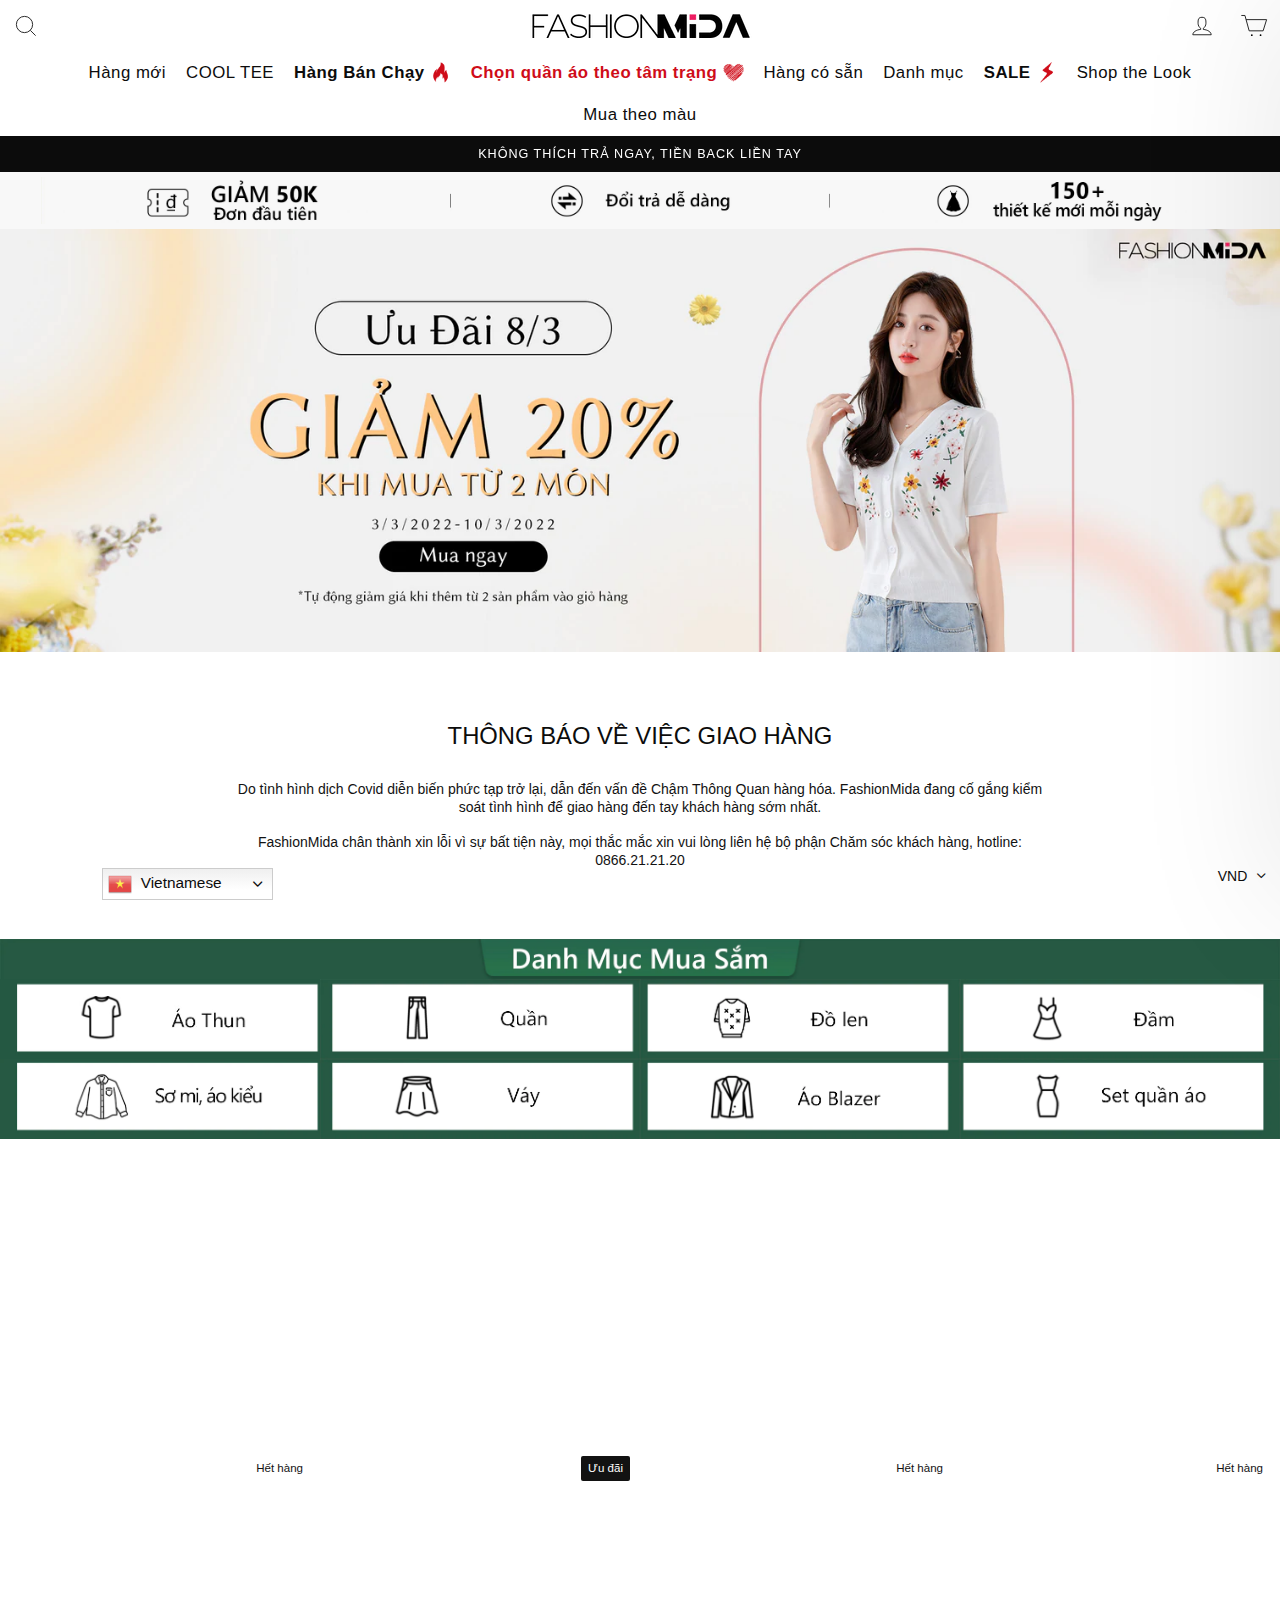
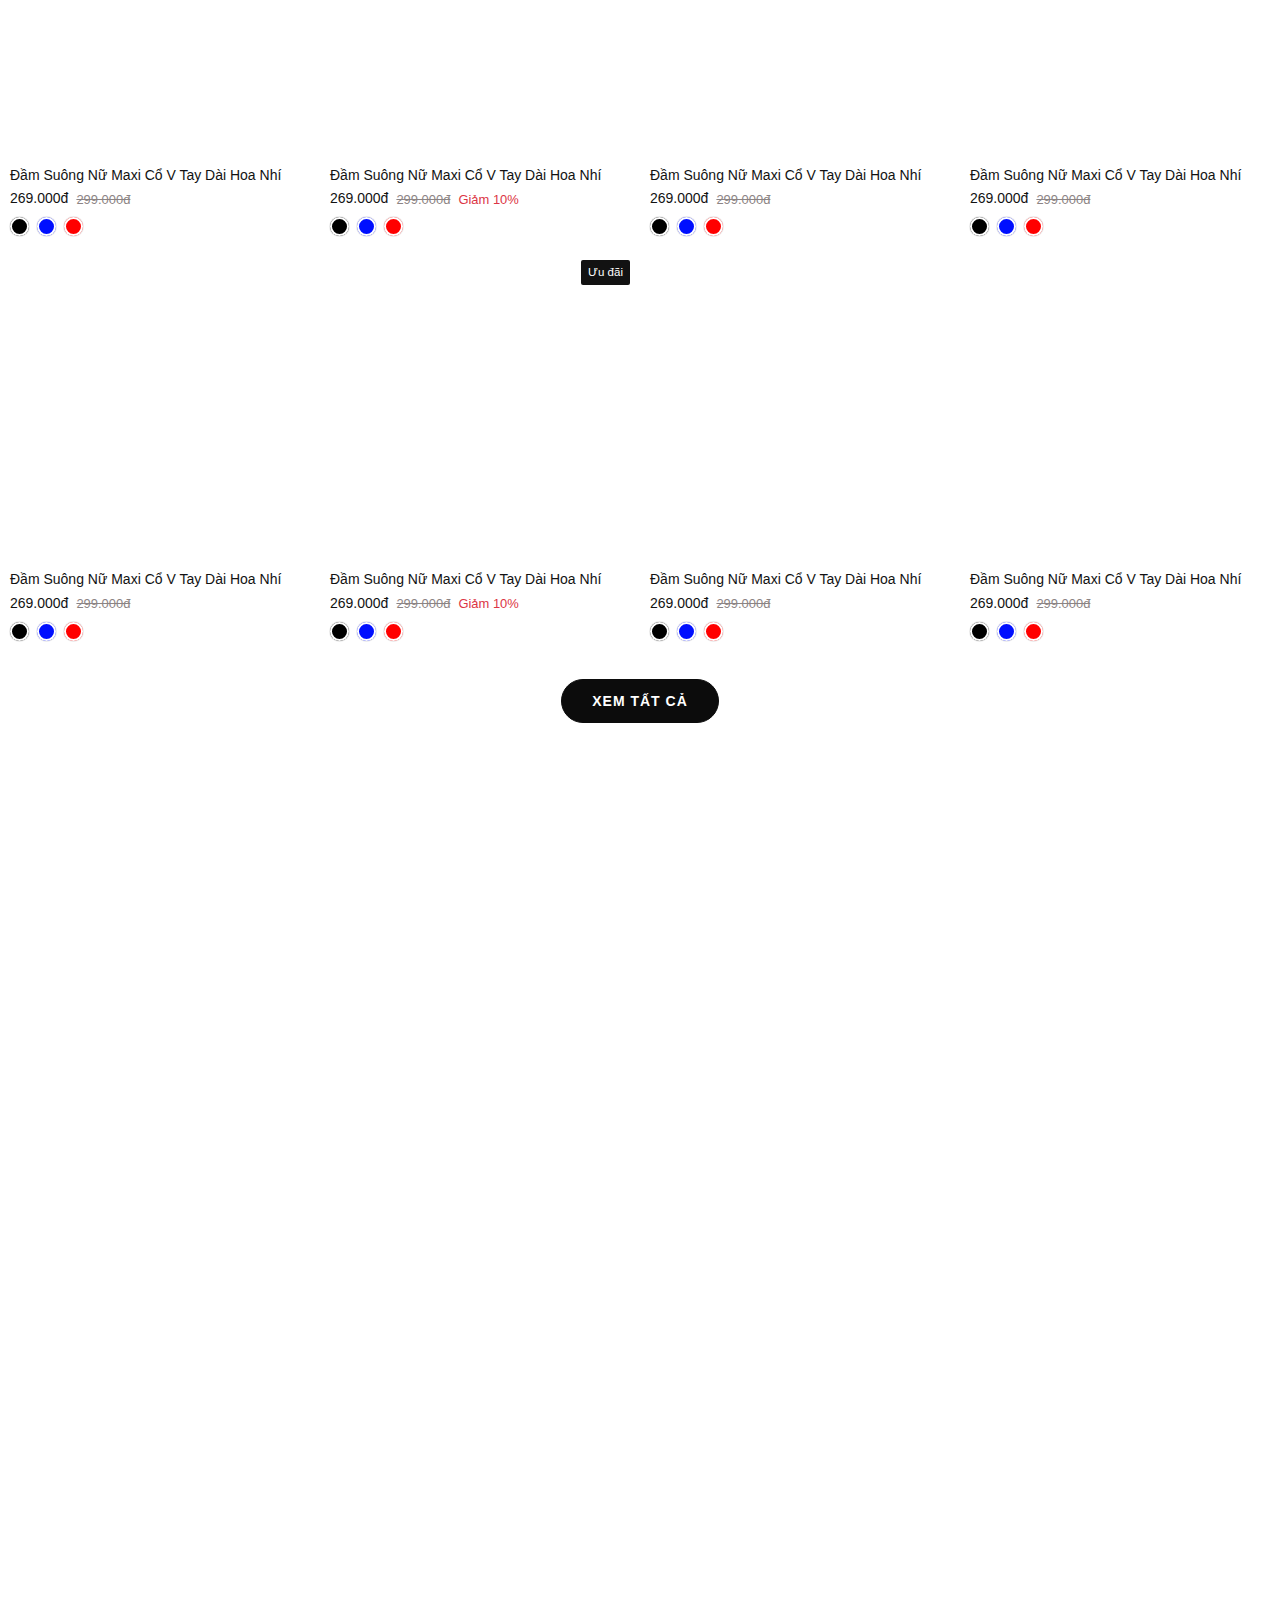
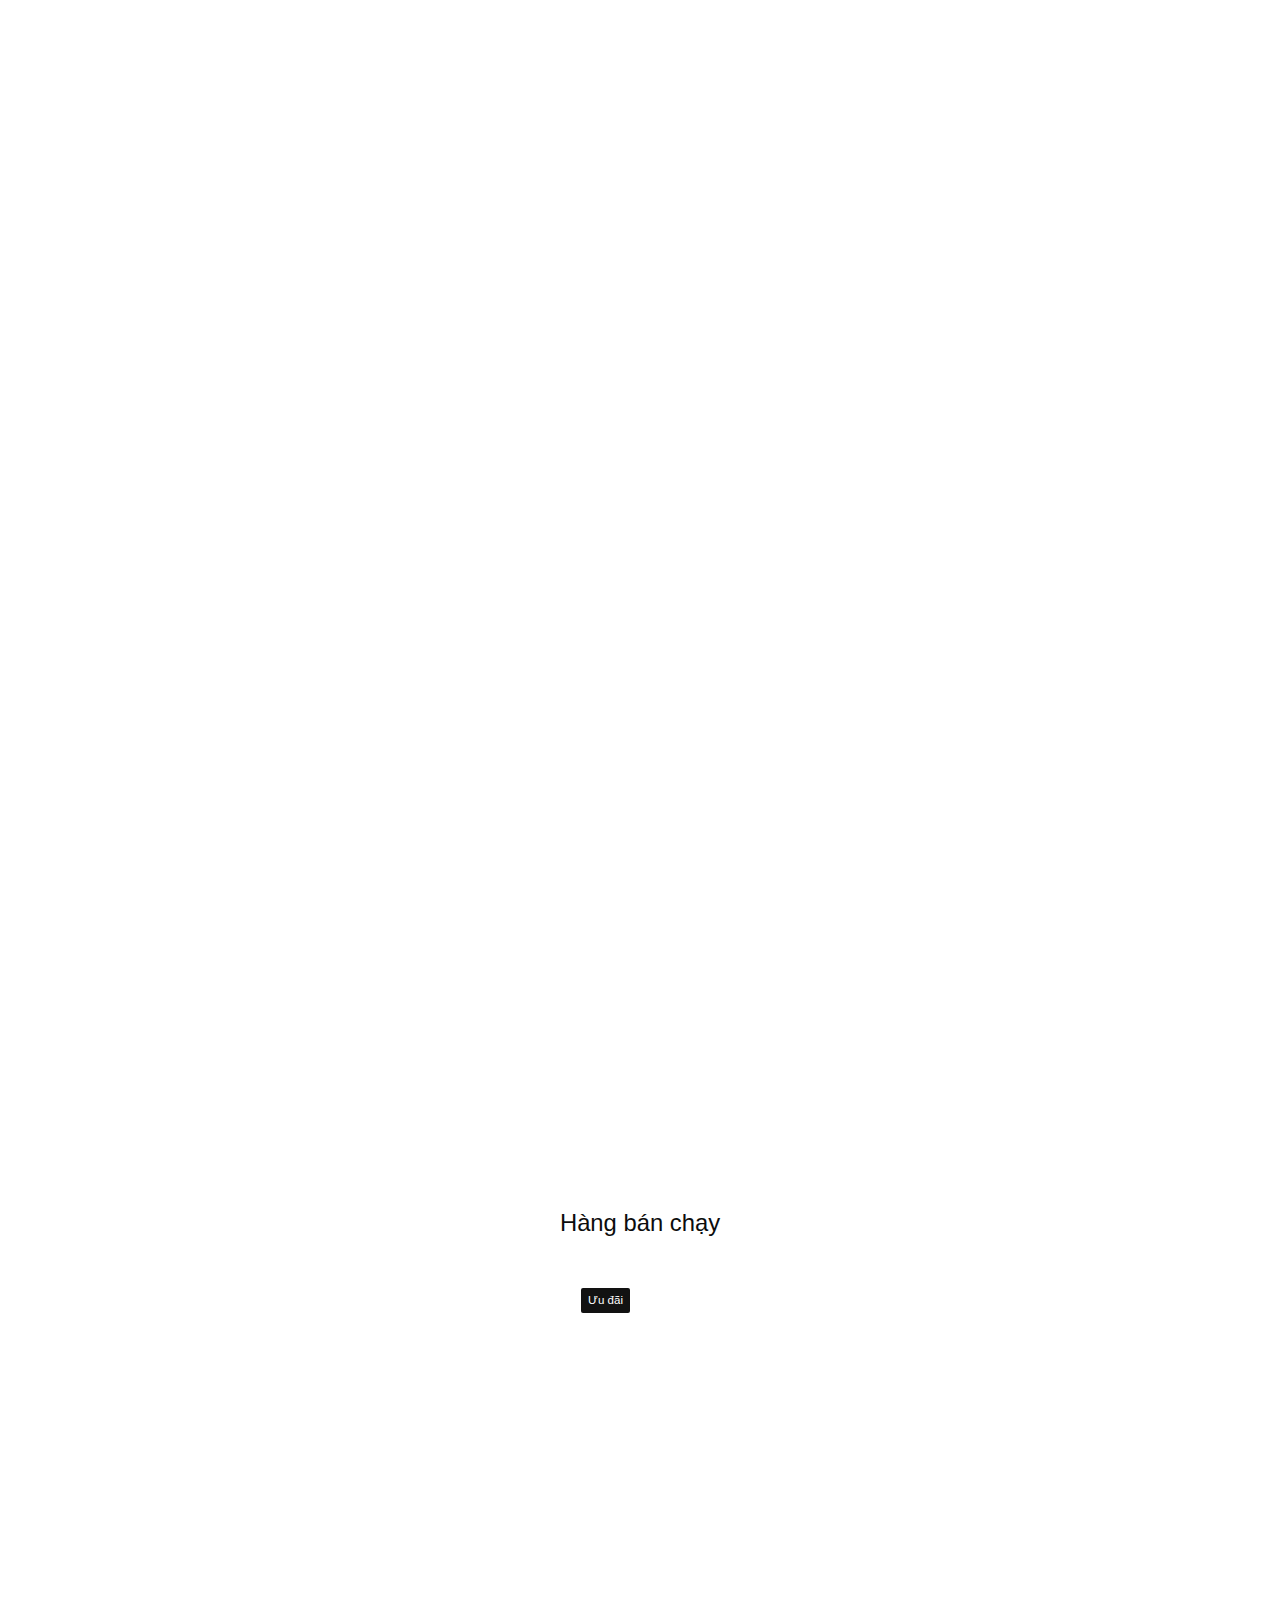
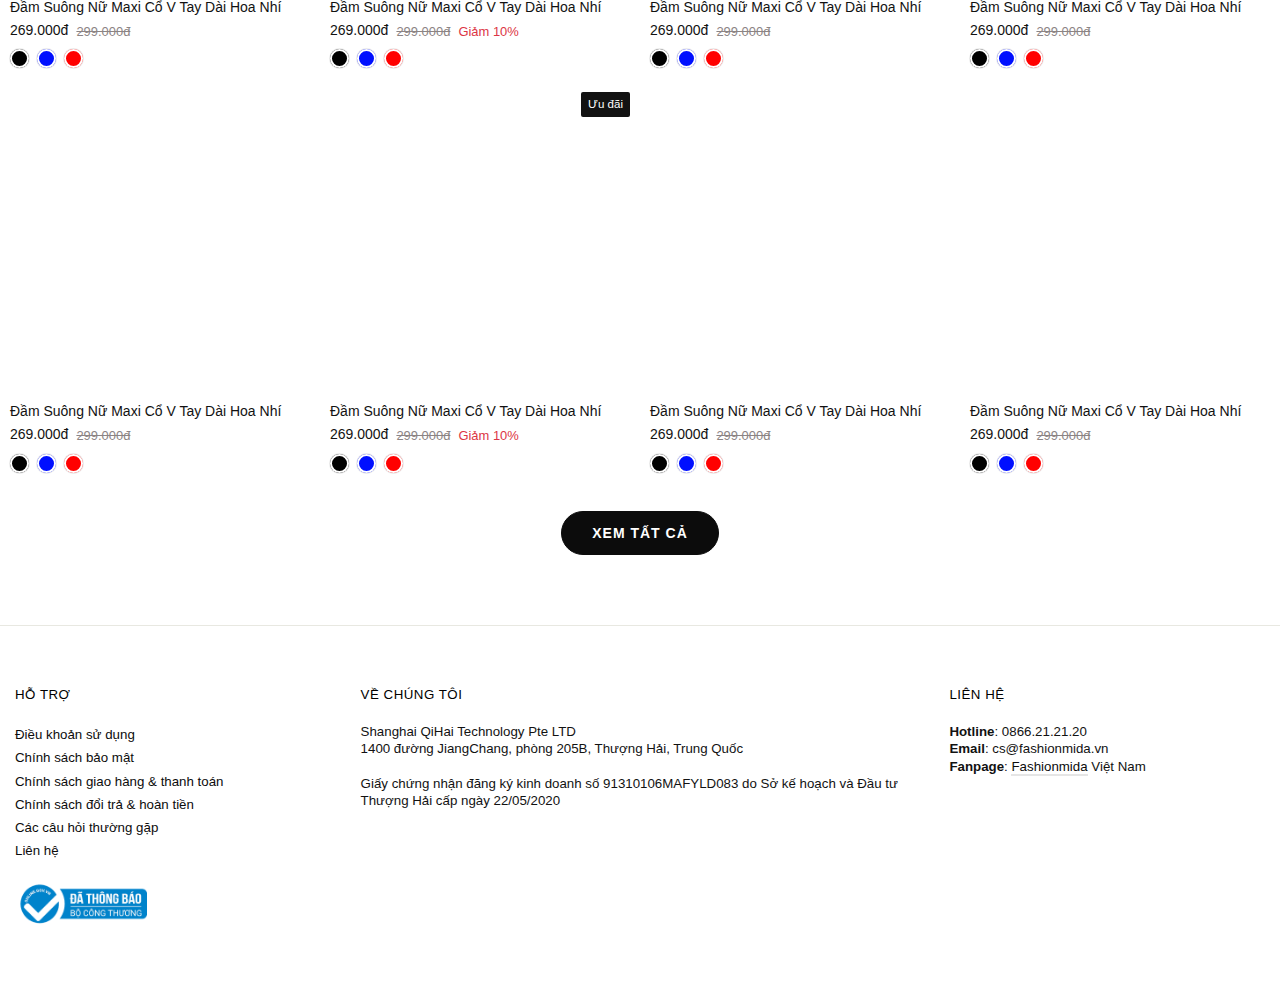
==== commit c8911e6a: "Update" ====
--- a/index.html
+++ b/index.html
@@ -645,6 +645,9 @@
                                     Xem nhanh
                                 </a>
                             </div>
+                            <div class="card-header-badge badge-outofstock">
+                                Hết hàng
+                            </div>
                         </div>
                         <div class="card-body">
                             <div class="card-title">
@@ -729,6 +732,9 @@
                                     Xem nhanh
                                 </a>
                             </div>
+                            <div class="card-header-badge badge-outofstock">
+                                Hết hàng
+                            </div>
                         </div>
                         <div class="card-body">
                             <div class="card-title">
@@ -767,6 +773,9 @@
                                 <a href="javascript:void(0)" class="btn-quick_view">
                                     Xem nhanh
                                 </a>
+                            </div>
+                            <div class="card-header-badge badge-outofstock">
+                                Hết hàng
                             </div>
                         </div>
                         <div class="card-body">
@@ -1339,10 +1348,10 @@
         <div class="modal-content">
             <div class="modal-body">
                 <button type="button" class="modal-close" data-dismiss="modal"><i class="fal fa-times"></i></button>
-                <div class="modal-product_inner">
+                <div class="modal-product_inner product-detail">
                     <div class="row">
                         <div class="col-lg-6">
-                            <div class="modal-product_preview">
+                            <div class="product-preview">
                                 <div class="product-preview_thumb">
                                     <div class="swiper" id="preview-thumb">
                                         <div class="swiper-wrapper h-auto">
@@ -1478,7 +1487,7 @@
                             </div>
                         </div>
                         <div class="col-lg-6">
-                            <div class="modal-product_content">
+                            <div class="product-content">
                                 <div class="product-content_title">Đầm Suông Nữ Maxi Cổ V Tay Dài Hoa Nhí</div>
                                 <div class="product-content_price">
                                     <div class="price-current">
@@ -1881,7 +1890,8 @@
                     Giỏ hàng
                 </div>
                 <div class="cart-header_button">
-                    <button type="button" id="close-cart" class="border-0 rounded-0 bg-transparent"><i class="fal fa-times"></i></button>
+                    <button type="button" id="close-cart" class="border-0 rounded-0 bg-transparent"><i
+                            class="fal fa-times"></i></button>
                 </div>
             </div>
         </div>
@@ -2113,6 +2123,138 @@
             Giỏ hàng của bạn hiện đang trống
         </div>
     </form>
+</div>
+
+<div class="float-search">
+    <div class="search-form">
+        <div class="container">
+            <div class="row">
+                <div class="col-12">
+                    <form action="">
+                        <div class="search-inner">
+                            <button type="submit" class="btn-search">
+                                <i class="fal fa-search"></i>
+                            </button>
+                            <input type="text" id="search-input" placeholder="Tìm kiếm cửa hàng của chúng tôi">
+                            <button type="button" class="btn-close" id="close-search">
+                                <i class="fal fa-times"></i>
+                            </button>
+                        </div>
+                    </form>
+                </div>
+            </div>
+        </div>
+    </div>
+    <div class="search-result" id="search-result" style="display:none;">
+        <div class="container">
+            <div class="row">
+                <div class="col-lg-9">
+                    <div class="row row-col-g1">
+                        <div class="col-lg-3">
+                            <div class="product-card card">
+                                <div class="card-header">
+                                    <a href="" class="aos-image">
+                                        <img src="./assets/images/product/1-before.jpg"
+                                             class="img-before img-fluid lazy" alt="">
+                                    </a>
+                                </div>
+                                <div class="card-body">
+                                    <div class="card-title">
+                                        <a href="">
+                                            Đầm Suông Nữ Maxi Cổ V Tay Dài Hoa Nhí
+                                        </a>
+                                    </div>
+                                </div>
+                            </div>
+                        </div>
+                        <div class="col-lg-3">
+                            <div class="product-card card">
+                                <div class="card-header">
+                                    <a href="" class="aos-image">
+                                        <img src="./assets/images/product/1-before.jpg"
+                                             class="img-before img-fluid lazy" alt="">
+                                    </a>
+                                </div>
+                                <div class="card-body">
+                                    <div class="card-title">
+                                        <a href="">
+                                            Đầm Suông Nữ Maxi Cổ V Tay Dài Hoa Nhí
+                                        </a>
+                                    </div>
+                                </div>
+                            </div>
+                        </div>
+                        <div class="col-lg-3">
+                            <div class="product-card card">
+                                <div class="card-header">
+                                    <a href="" class="aos-image">
+                                        <img src="./assets/images/product/1-before.jpg"
+                                             class="img-before img-fluid lazy" alt="">
+                                    </a>
+                                </div>
+                                <div class="card-body">
+                                    <div class="card-title">
+                                        <a href="">
+                                            Đầm Suông Nữ Maxi Cổ V Tay Dài Hoa Nhí
+                                        </a>
+                                    </div>
+                                </div>
+                            </div>
+                        </div>
+                        <div class="col-lg-3">
+                            <div class="product-card card">
+                                <div class="card-header">
+                                    <a href="" class="aos-image">
+                                        <img src="./assets/images/product/1-before.jpg"
+                                             class="img-before img-fluid lazy" alt="">
+                                    </a>
+                                </div>
+                                <div class="card-body">
+                                    <div class="card-title">
+                                        <a href="">
+                                            Đầm Suông Nữ Maxi Cổ V Tay Dài Hoa Nhí
+                                        </a>
+                                    </div>
+                                </div>
+                            </div>
+                        </div>
+                    </div>
+                </div>
+                <div class="col-lg-3">
+                    <div class="search-list">
+                        <div class="search-list_title">
+                            Bộ sưu tâp
+                        </div>
+                        <ul class="list-unstyled mb-0">
+                            <li>
+                                <a href="">
+                                    Váy dạ hội
+                                </a>
+                            </li>
+
+                            <li>
+                                <a href="">
+                                    Áo khoác / Áo hoodie
+                                </a>
+                            </li>
+
+                            <li>
+                                <a href="">
+                                    Váy dạ hội
+                                </a>
+                            </li>
+
+                            <li>
+                                <a href="">
+                                    Váy dạ hội
+                                </a>
+                            </li>
+                        </ul>
+                    </div>
+                </div>
+            </div>
+        </div>
+    </div>
 </div>
 
 <div id="float-overlay" class="float-overlay"></div>
--- a/assets/css/style.css
+++ b/assets/css/style.css
@@ -71,6 +71,22 @@
     animation-delay: 360ms
 }
 
+.product-aos[data-aos=product-list-5]:nth-child(5n+2) .aos-image {
+    animation-delay: 150ms
+}
+
+.product-aos[data-aos=product-list-5]:nth-child(5n+3) .aos-image {
+    animation-delay: 240ms
+}
+
+.product-aos[data-aos=product-list-5]:nth-child(5n+4) .aos-image {
+    animation-delay: 330ms
+}
+
+.product-aos[data-aos=product-list-5]:nth-child(5n+5) .aos-image {
+    animation-delay: 430ms
+}
+
 @keyframes fade-in {
     0% {
         opacity: 0;
@@ -173,6 +189,22 @@
 @media (min-width: 1400px) {
     .container {
         max-width: 1380px;
+    }
+}
+
+@media screen and (min-width: 992px) {
+    .col-lg-20 {
+        -ms-flex: 0 0 20%;
+        flex: 0 0 20%;
+        max-width: 20%;
+        padding: 0px 15px;
+    }
+
+    .col-lg-80 {
+        -ms-flex: 0 0 80%;
+        flex: 0 0 80%;
+        max-width: 80%;
+        padding: 0px 15px;
     }
 }
 
@@ -289,9 +321,87 @@
     color: rgb(var(--primary-color));
 }
 
+.section-heading .section-heading_link {
+    margin-top: 15px;
+}
+
+.section-heading .section-heading_link > a {
+    text-decoration: none;
+    border-bottom: 1px solid;
+    border-bottom-color: #00000026;
+    position: relative;
+    display: inline-block;
+    color: rgb(var(--primary-color));
+    line-height: 1.6;
+}
+
+.section-heading .section-heading_link > a:after {
+    content: "";
+    position: absolute;
+    bottom: -2px;
+    left: 0;
+    width: 0%;
+    border-bottom: 2px solid rgb(var(--primary-color));
+    transition: width .5s ease;
+}
+
+.section-heading .section-heading_link > a:hover:after {
+    width: 100%;
+}
+
 .header {
     position: relative;
     z-index: 2;
+    -webkit-transition: all .6s;
+    transition: all .6s;
+    background-color: #fff;
+}
+
+.header.header-sticky {
+    animation-duration: .5s;
+    position: fixed;
+    top: 0;
+    width: 100%;
+    left: 0;
+    z-index: 999;
+    border-bottom: 1px solid #e9e9e9;
+    -webkit-animation-name: fadeInDown;
+    animation-name: fadeInDown
+}
+
+.header.header-sticky .header-slide,
+.header.header-sticky .header-bottom {
+    display: none;
+}
+
+@-webkit-keyframes fadeInDown {
+    0% {
+        opacity: 0;
+        -webkit-transform: translate3d(0, -100%, 0);
+        transform: translate3d(0, -100%, 0)
+    }
+
+    100% {
+        opacity: 1;
+        -webkit-transform: none;
+        transform: none
+    }
+}
+
+@keyframes fadeInDown {
+    0% {
+        opacity: 0;
+        -webkit-transform: translate3d(0, -100%, 0);
+        -ms-transform: translate3d(0, -100%, 0);
+        transform: translate3d(0, -100%, 0)
+    }
+
+    100% {
+        opacity: 1;
+        -webkit-transform: none;
+        -ms-transform: none;
+        transform: none
+    }
 }
 
 .header .header-top .header-top_search {
@@ -314,6 +424,19 @@
     display: flex;
     justify-content: center;
     align-items: center;
+    position: relative;
+}
+
+.header .header-top .header-top_icons > a .is-value {
+    position: absolute;
+    top: 8px;
+    right: 8px;
+    display: block;
+    border-radius: 50%;
+    background-color: #ff4f33;
+    width: 14px;
+    height: 14px;
+    border: 2px solid #fff;
 }
 
 .header .header-top .header-top_search > a > svg,
@@ -636,6 +759,18 @@
     right: 0;
     background-color: var(--dark-color);
     color: var(--white);
+    padding: 5px 7px;
+    border-radius: 2px;
+    font-size: .825em;
+    z-index: 2;
+}
+
+.product-card .card-header .card-header-badge.badge-outofstock {
+    position: absolute;
+    top: 0;
+    right: 0;
+    color: var(--dark-color);
+    background-color: var(--white);
     padding: 5px 7px;
     border-radius: 2px;
     font-size: .825em;
@@ -857,12 +992,12 @@
     opacity: .8;
 }
 
-.modal-detail_product .modal-dialog .modal-content .modal-body .modal-product_content {
+.product-detail .product-content {
     display: flex;
     flex-direction: column;
 }
 
-.modal-detail_product .modal-dialog .modal-content .modal-body .modal-product_content .product-content_title {
+.product-detail .product-content .product-content_title {
     font-size: 1.6em;
     color: var(--dark-color);
     font-weight: 500;
@@ -870,18 +1005,18 @@
     margin-bottom: 15px;
 }
 
-.modal-detail_product .modal-dialog .modal-content .modal-body .modal-product_content .product-content_price {
+.product-detail .product-content .product-content_price {
     display: flex;
     align-items: flex-end;
 }
 
-.modal-detail_product .modal-dialog .modal-content .modal-body .modal-product_content .product-content_price .price-current {
+.product-detail .product-content .product-content_price .price-current {
     font-size: 1.3em;
     color: var(--danger);
     font-weight: 500;
 }
 
-.modal-detail_product .modal-dialog .modal-content .modal-body .modal-product_content .product-content_price .price-old {
+.product-detail .product-content .product-content_price .price-old {
     margin-left: 12px;
     font-size: 1.05em;
     text-decoration: line-through;
@@ -890,49 +1025,49 @@
     opacity: .9;
 }
 
-.modal-detail_product .modal-dialog .modal-content .modal-body .modal-product_content .product-content_price .price-sale {
+.product-detail .product-content .product-content_price .price-sale {
     margin-left: 12px;
     font-size: 1.05em;
     color: var(--danger);
 }
 
-.modal-detail_product .modal-dialog .modal-content .modal-body .modal-product_content .product-content_desc {
+.product-detail .product-content .product-content_desc {
     margin-top: 5px;
     line-height: 1.4;
 }
 
-.modal-detail_product .modal-dialog .modal-content .modal-body .modal-product_content .product-content_desc p:last-child {
+.product-detail .product-content .product-content_desc p:last-child {
     margin-bottom: 0;
 }
 
-.modal-detail_product .modal-dialog .modal-content .modal-body .modal-product_content .product-content_colors,
-.modal-detail_product .modal-dialog .modal-content .modal-body .modal-product_content .product-content_size,
-.modal-detail_product .modal-dialog .modal-content .modal-body .modal-product_content .product-content_amount,
-.modal-detail_product .modal-dialog .modal-content .modal-body .modal-product_content .product-content_button,
-.modal-detail_product .modal-dialog .modal-content .modal-body .modal-product_content .product-content_table {
+.product-detail .product-content .product-content_colors,
+.product-detail .product-content .product-content_size,
+.product-detail .product-content .product-content_amount,
+.product-detail .product-content .product-content_button,
+.product-detail .product-content .product-content_table {
     margin-bottom: 25px;
 }
 
-.modal-detail_product .modal-dialog .modal-content .modal-body .modal-product_content .product-content_colors .product-content_colors__label,
-.modal-detail_product .modal-dialog .modal-content .modal-body .modal-product_content .product-content_size .product-content_size__label,
-.modal-detail_product .modal-dialog .modal-content .modal-body .modal-product_content .product-content_amount .product-content_amount__label {
+.product-detail .product-content .product-content_colors .product-content_colors__label,
+.product-detail .product-content .product-content_size .product-content_size__label,
+.product-detail .product-content .product-content_amount .product-content_amount__label {
     margin-bottom: 8px;
     letter-spacing: 1px;
     color: rgba(var(--primary-color), .9);
 }
 
-.modal-detail_product .modal-dialog .modal-content .modal-body .modal-product_content .product-content_colors .product-content_colors__grid,
-.modal-detail_product .modal-dialog .modal-content .modal-body .modal-product_content .product-content_size .product-content_size__grid {
-    display: flex;
-    align-items: center;
-}
-
-.modal-detail_product .modal-dialog .modal-content .modal-body .modal-product_content .product-content_colors .product-content_colors__grid .colors-item {
+.product-detail .product-content .product-content_colors .product-content_colors__grid,
+.product-detail .product-content .product-content_size .product-content_size__grid {
+    display: flex;
+    align-items: center;
+}
+
+.product-detail .product-content .product-content_colors .product-content_colors__grid .colors-item {
     position: relative;
     overflow: hidden;
 }
 
-.modal-detail_product .modal-dialog .modal-content .modal-body .modal-product_content .product-content_colors .product-content_colors__grid .colors-item > input {
+.product-detail .product-content .product-content_colors .product-content_colors__grid .colors-item > input {
     position: absolute;
     top: 0;
     left: 0;
@@ -942,7 +1077,7 @@
     visibility: hidden;
 }
 
-.modal-detail_product .modal-dialog .modal-content .modal-body .modal-product_content .product-content_colors .product-content_colors__grid .colors-item > label {
+.product-detail .product-content .product-content_colors .product-content_colors__grid .colors-item > label {
     position: relative;
     cursor: pointer;
     width: 50px;
@@ -953,7 +1088,24 @@
     transition: var(--transition);
 }
 
-.modal-detail_product .modal-dialog .modal-content .modal-body .modal-product_content .product-content_colors .product-content_colors__grid .colors-item > label > img {
+.product-detail .product-content .product-content_colors .product-content_colors__grid .colors-item > label.disabled {
+    opacity: .7;
+    pointer-events: none;
+    cursor: not-allowed;
+}
+
+.product-detail .product-content .product-content_colors .product-content_colors__grid .colors-item > label.disabled:after {
+    position: absolute;
+    content: "";
+    left: 50%;
+    top: 0;
+    bottom: 0;
+    border-left: 1px solid;
+    border-color: #e8e8e1;
+    transform: rotate(45deg);
+}
+
+.product-detail .product-content .product-content_colors .product-content_colors__grid .colors-item > label > img {
     position: absolute;
     top: 0;
     left: 0;
@@ -962,16 +1114,16 @@
     object-fit: cover;
 }
 
-.modal-detail_product .modal-dialog .modal-content .modal-body .modal-product_content .product-content_colors .product-content_colors__grid .colors-item + .colors-item {
+.product-detail .product-content .product-content_colors .product-content_colors__grid .colors-item + .colors-item {
     margin-left: 10px;
 }
 
-.modal-detail_product .modal-dialog .modal-content .modal-body .modal-product_content .product-content_colors .product-content_colors__grid .colors-item > input:checked + label {
+.product-detail .product-content .product-content_colors .product-content_colors__grid .colors-item > input:checked + label {
     border-color: var(--dark-color);
     box-shadow: inset 0 0 0 1px var(--dark-color);
 }
 
-.modal-detail_product .modal-dialog .modal-content .modal-body .modal-product_content .product-content_size .size-item > label {
+.product-detail .product-content .product-content_size .size-item > label {
     display: flex;
     justify-content: center;
     align-items: center;
@@ -985,11 +1137,28 @@
     margin-bottom: 0;
 }
 
-.modal-detail_product .modal-dialog .modal-content .modal-body .modal-product_content .product-content_size .size-item + .size-item {
+.product-detail .product-content .product-content_size .size-item > label.disabled {
+    opacity: .7;
+    pointer-events: none;
+    cursor: not-allowed;
+}
+
+.product-detail .product-content .product-content_size .size-item > label.disabled:after {
+    position: absolute;
+    content: "";
+    left: 50%;
+    top: 0;
+    bottom: 0;
+    border-left: 1px solid;
+    border-color: #e8e8e1;
+    transform: rotate(45deg);
+}
+
+.product-detail .product-content .product-content_size .size-item + .size-item {
     margin-left: 10px;
 }
 
-.modal-detail_product .modal-dialog .modal-content .modal-body .modal-product_content .product-content_amount .product-content_amount__input {
+.product-detail .product-content .product-content_amount .product-content_amount__input {
     display: inline-block;
     position: relative;
     max-width: 100px;
@@ -998,7 +1167,7 @@
     background: var(--white);
 }
 
-.modal-detail_product .modal-dialog .modal-content .modal-body .modal-product_content .product-content_amount .product-content_amount__input .amount-input {
+.product-detail .product-content .product-content_amount .product-content_amount__input .amount-input {
     display: block;
     background: none;
     text-align: center;
@@ -1012,7 +1181,7 @@
     box-shadow: none !important;
 }
 
-.modal-detail_product .modal-dialog .modal-content .modal-body .modal-product_content .product-content_amount .product-content_amount__input .amount-button {
+.product-detail .product-content .product-content_amount .product-content_amount__input .amount-button {
     color: var(--dark-color);
     cursor: pointer;
     position: absolute;
@@ -1028,44 +1197,44 @@
     transition: var(--transition);
 }
 
-.modal-detail_product .modal-dialog .modal-content .modal-body .modal-product_content .product-content_amount .product-content_amount__input .amount-button:hover {
+.product-detail .product-content .product-content_amount .product-content_amount__input .amount-button:hover {
     background: #e9e9e9;
 }
 
-.modal-detail_product .modal-dialog .modal-content .modal-body .modal-product_content .product-content_amount .product-content_amount__input .amount-button.amount-minus {
+.product-detail .product-content .product-content_amount .product-content_amount__input .amount-button.amount-minus {
     left: 0;
 }
 
-.modal-detail_product .modal-dialog .modal-content .modal-body .modal-product_content .product-content_amount .product-content_amount__input .amount-button.amount-plus {
+.product-detail .product-content .product-content_amount .product-content_amount__input .amount-button.amount-plus {
     right: 0;
 }
 
-.modal-detail_product .modal-dialog .modal-content .modal-body .modal-product_content .product-content_table table {
+.product-detail .product-content .product-content_table table {
     font-size: 1em;
     width: 100%;
 }
 
-.modal-detail_product .modal-dialog .modal-content .modal-body .modal-product_content .product-content_table table td,
-.modal-detail_product .modal-dialog .modal-content .modal-body .modal-product_content .product-content_table table th {
+.product-detail .product-content .product-content_table table td,
+.product-detail .product-content .product-content_table table th {
     width: auto;
     font-weight: 400;
     padding: 10px 15px;
     border: 1px solid #e9e9e9;
 }
 
-.modal-detail_product .modal-dialog .modal-content .modal-body .modal-product_content .product-content_collapse {
+.product-detail .product-content .product-content_collapse {
     margin-top: 25px;
 }
 
-.modal-detail_product .modal-dialog .modal-content .modal-body .modal-product_content .product-content_collapse .product-content_collapse__item {
+.product-detail .product-content .product-content_collapse .product-content_collapse__item {
     border: 1px solid #e9e9e9;
 }
 
-.modal-detail_product .modal-dialog .modal-content .modal-body .modal-product_content .product-content_collapse .product-content_collapse__item:first-child {
+.product-detail .product-content .product-content_collapse .product-content_collapse__item:first-child {
     border-bottom: 0;
 }
 
-.modal-detail_product .modal-dialog .modal-content .modal-body .modal-product_content .product-content_collapse .product-content_collapse__item > a {
+.product-detail .product-content .product-content_collapse .product-content_collapse__item > a {
     padding: 15px;
     text-transform: uppercase;
     font-size: 1.05em;
@@ -1076,26 +1245,26 @@
     justify-content: space-between;
 }
 
-.modal-detail_product .modal-dialog .modal-content .modal-body .modal-product_content .product-content_collapse .product-content_collapse__item > a i {
+.product-detail .product-content .product-content_collapse .product-content_collapse__item > a i {
     transition: var(--transition);
     font-size: 1.2em;
 }
 
-.modal-detail_product .modal-dialog .modal-content .modal-body .modal-product_content .product-content_collapse .product-content_collapse__item > a[aria-expanded=true] i {
+.product-detail .product-content .product-content_collapse .product-content_collapse__item > a[aria-expanded=true] i {
     transform: rotate(180deg);
 }
 
-.modal-detail_product .modal-dialog .modal-content .modal-body .modal-product_content .product-content_collapse .product-content_collapse__item .collapse-content {
+.product-detail .product-content .product-content_collapse .product-content_collapse__item .collapse-content {
     padding: 0 30px 15px;
 }
 
-.modal-detail_product .modal-dialog .modal-content .modal-body .modal-product_content .product-content_collapse .product-content_collapse__item .collapse-content > a {
+.product-detail .product-content .product-content_collapse .product-content_collapse__item .collapse-content > a {
     display: inline-block;
     position: relative;
     border-bottom: 1px solid #e9e9e9;
 }
 
-.modal-detail_product .modal-dialog .modal-content .modal-body .modal-product_content .product-content_collapse .product-content_collapse__item .collapse-content > a:before {
+.product-detail .product-content .product-content_collapse .product-content_collapse__item .collapse-content > a:before {
     content: "";
     position: absolute;
     bottom: -2px;
@@ -1105,18 +1274,18 @@
     transition: width .5s ease;
 }
 
-.modal-detail_product .modal-dialog .modal-content .modal-body .modal-product_content .product-content_collapse .product-content_collapse__item .collapse-content > a:hover:before {
-    width: 100%;
-}
-
-.modal-detail_product .modal-dialog .modal-content .modal-body .modal-product_preview {
+.product-detail .product-content .product-content_collapse .product-content_collapse__item .collapse-content > a:hover:before {
+    width: 100%;
+}
+
+.product-detail .product-preview {
     display: flex;
     width: 100%;
     position: relative;
     overflow: hidden;
 }
 
-.modal-detail_product .modal-dialog .modal-content .modal-body .modal-product_preview .product-preview_thumb {
+.product-detail .product-preview .product-preview_thumb {
     width: 80px;
     flex-shrink: 0;
     margin-right: 15px;
@@ -1126,28 +1295,28 @@
     height: 100%;
 }
 
-.modal-detail_product .modal-dialog .modal-content .modal-body .modal-product_preview .product-preview_thumb::-webkit-scrollbar {
+.product-detail .product-preview .product-preview_thumb::-webkit-scrollbar {
     display: none;
 }
 
-.modal-detail_product .modal-dialog .modal-content .modal-body .modal-product_preview .product-preview_photo {
+.product-detail .product-preview .product-preview_photo {
     position: relative;
     width: 100%;
     padding-left: 95px;
 }
 
-.modal-detail_product .modal-dialog .modal-content .modal-body .modal-product_preview .product-preview_photo .preview-photo_item img {
+.product-detail .product-preview .product-preview_photo .preview-photo_item img {
     cursor: zoom-in;
 }
 
-.modal-detail_product .modal-dialog .modal-content .modal-body .modal-product_preview .product-preview_photo .preview-photo_item,
-.modal-detail_product .modal-dialog .modal-content .modal-body .modal-product_preview .product-preview_thumb .preview-thumb_item {
+.product-detail .product-preview .product-preview_photo .preview-photo_item,
+.product-detail .product-preview .product-preview_thumb .preview-thumb_item {
     position: relative;
     padding-bottom: 100%;
 }
 
-.modal-detail_product .modal-dialog .modal-content .modal-body .modal-product_preview .product-preview_photo .preview-photo_item img,
-.modal-detail_product .modal-dialog .modal-content .modal-body .modal-product_preview .product-preview_thumb .preview-thumb_item img {
+.product-detail .product-preview .product-preview_photo .preview-photo_item img,
+.product-detail .product-preview .product-preview_thumb .preview-thumb_item img {
     position: absolute;
     top: 0;
     left: 0;
@@ -1157,21 +1326,21 @@
     transition: var(--transition);
 }
 
-.modal-detail_product .modal-dialog .modal-content .modal-body .modal-product_preview .product-preview_thumb .preview-thumb_item {
+.product-detail .product-preview .product-preview_thumb .preview-thumb_item {
     cursor: pointer;
 }
 
-.modal-detail_product .modal-dialog .modal-content .modal-body .modal-product_preview .product-preview_thumb .swiper-slide-thumb-active .preview-thumb_item {
+.product-detail .product-preview .product-preview_thumb .swiper-slide-thumb-active .preview-thumb_item {
     border: 2px solid var(--dark-color);
 }
 
-.modal-detail_product .modal-dialog .modal-content .modal-body .modal-product_preview .product-preview_thumb .swiper-slide:last-child {
+.product-detail .product-preview .product-preview_thumb .swiper-slide:last-child {
     margin-bottom: 0 !important;
 }
 
 .fancybox-bg {
     background-color: #fff;
-    opacity: 0.5 !important;
+    opacity: 1 !important;
 }
 
 .custom-button_wrapper {
@@ -1587,6 +1756,107 @@
     color: rgb(var(--primary-color));
 }
 
+.theme-dropdown {
+    width: 230px;
+    margin-left: auto;
+}
+
+.theme-dropdown .btn-dropdown {
+    height: 44px;
+    border: 1px solid #e9e9e9;
+    padding: 8px 30px 8px 15px;
+    display: flex;
+    align-items: center;
+    justify-content: space-between;
+    background-color: var(--white);
+    font-size: 1.05em;
+    color: rgb(var(--primary-color));
+    min-width: 230px;
+    position: relative;
+    transition: var(--transition);
+}
+
+.theme-dropdown .btn-dropdown:after {
+    display: none;
+}
+
+.theme-dropdown .btn-dropdown:before {
+    position: absolute;
+    content: "\f107";
+    font-weight: 300;
+    display: block;
+    top: calc(50% + 0.5px);
+    transform: translateY(-50%);
+    right: 10px;
+    font-size: 1.5em;
+    font-family: "Font Awesome 5 Pro";
+    color: rgb(var(--primary-color));
+    transition: var(--transition);
+}
+
+.theme-dropdown .btn-dropdown[aria-expanded=true] {
+    border-color: #8f8d8d;
+    border-bottom: 0;
+}
+
+.theme-dropdown .btn-dropdown[aria-expanded=true]:before {
+    transform: translateY(-50%) rotate(180deg);
+}
+
+.theme-dropdown .dropdown-menu {
+    border-radius: 0;
+    width: 100%;
+    margin: 0;
+    padding: 0;
+    box-shadow: 0 10px 20px #00000017;
+    border: 1px solid #8f8d8d;
+}
+
+.theme-dropdown .dropdown-menu > .dropdown-item:hover {
+    background-color: #f7f9fc;
+}
+
+.theme-dropdown .dropdown-menu > .dropdown-item:active {
+    background-color: rgb(var(--primary-color));
+    color: #fff;
+}
+
+.theme-pagination > ul {
+    margin-bottom: 0;
+    align-items: center;
+    justify-content: center;
+    margin-top: 50px;
+}
+
+.theme-pagination > ul > .page-item > .page-link {
+    border: 0;
+    min-width: 30px;
+    min-height: 30px;
+    color: rgb(var(--primary-color));
+    background-color: transparent !important;
+    font-size: 1.05em;
+}
+
+.theme-pagination > ul > .page-item.active > .page-link {
+    background-color: transparent;
+    color: rgb(var(--primary-color), .3);
+}
+
+.theme-pagination > ul > .page-item.page-next > .page-link,
+.theme-pagination > ul > .page-item.page-prev > .page-link {
+    width: 45px;
+    height: 45px;
+    background-color: rgb(var(--primary-color)) !important;
+    text-align: center;
+    display: flex;
+    align-items: center;
+    justify-content: center;
+    color: var(--white);
+    font-size: 1.8em;
+    border-radius: 0;
+    margin: 0 10px;
+}
+
 .theme-breadcrumb li {
     color: rgb(var(--primary-color)) !important;
     font-size: .9em;
@@ -1969,25 +2239,135 @@
     z-index: 100;
 }
 
-.body-open {
+.float-search {
+    position: fixed;
+    background-color: #fff;
+    top: -200%;
+    opacity: 0;
+    visibility: hidden;
+    pointer-events: none;
+    left: 0;
+    right: 0;
+    z-index: 101;
+    width: 100%;
+    transition: var(--transition);
+}
+
+.float-search .search-form {
+    background-color: #fff;
+    box-shadow: 0 15px 45px #0000001a;
+    position: relative;
+}
+
+.float-search .search-form .search-inner {
+    display: flex;
+    align-items: center;
+}
+
+.float-search .search-form .search-inner > input {
+    height: 50px;
+    padding: 0;
+    width: 100%;
+    border: 0 !important;
+    border-radius: 0;
+    font-size: 1.05em;
+}
+
+.float-search .search-form .search-inner > input::placeholder {
+    opacity: .85;
+}
+
+.float-search .search-form .search-inner .btn-search {
+    background: transparent;
+    padding: 0;
+    border: 0;
+    border-radius: 0;
+    width: 30px;
+    height: 50px;
+    text-align: left;
+    font-size: 1.5em;
+    margin-right: 10px;
+    flex-shrink: 0;
+}
+
+.float-search .search-form .search-inner .btn-close {
+    background: transparent;
+    padding: 0;
+    border: 0;
+    border-radius: 0;
+    width: 30px;
+    height: 50px;
+    text-align: left;
+    font-size: 1.5em;
+    margin-left: 10px;
+    flex-shrink: 0;
+    opacity: .7;
+    transition: var(--transition);
+}
+
+.float-search .search-form .search-inner .btn-close:active {
+    opacity: 1;
+}
+
+.float-search .search-result {
+    background-color: #fff;
+    overflow: auto;
+    box-shadow: 0 10px 20px #00000017;
+    padding: 20px 0;
+}
+
+.float-search .search-result .product-card .card-header > a > img {
+    opacity: 1 !important;
+    visibility: visible !important;
+}
+
+.float-search .search-result .search-list .search-list_title {
+    border-bottom: 1px solid #e9e9e9;
+    padding-bottom: 5px;
+    margin-bottom: 15px;
+    font-size: 1.05em;
+    letter-spacing: 0.03em;
+}
+
+.float-search .search-result .search-list > ul > li > a {
+    display: block;
+    font-size: 1em;
+    color: rgb(var(--primary-color));
+    padding: 2px 0;
+}
+
+.float-search .search-result .search-list > ul > li > a:hover {
+    text-decoration: underline !important;
+}
+
+.body-open_search,
+.body-open_cart {
     overflow: hidden;
 }
 
-.body-open .float-overlay {
+.body-open_search .float-overlay,
+.body-open_cart .float-overlay {
     animation: overlay-on .35s forwards;
     visibility: visible;
     pointer-events: auto;
 }
 
-.body-open .float-cart {
+.body-open_cart .float-cart {
     right: 0;
 }
 
-.body-open .float-cart .float-cart_header,
-.body-open .float-cart .float-cart_empty,
-.body-open .float-cart .float-cart_body .float-cart_body__inner .cart-body_list,
-.body-open .float-cart .float-cart_body .float-cart_body__inner .cart-body_note,
-.body-open .float-cart .float-cart_body .float-cart_body__bottom {
+.body-open_search .float-search {
+    top: 0;
+    visibility: visible;
+    opacity: 1;
+    pointer-events: auto;
+}
+
+.body-open_cart .float-cart .float-cart_header,
+.body-open_cart .float-cart .float-cart_empty,
+.body-open_cart .float-cart .float-cart_body .float-cart_body__inner .cart-body_list,
+.body-open_cart .float-cart .float-cart_body .float-cart_body__inner .cart-body_note,
+.body-open_cart .float-cart .float-cart_body .float-cart_body__bottom {
     opacity: 1;
     transform: translateY(0);
 }
@@ -1999,4 +2379,810 @@
     to {
         opacity: 0.6;
     }
+}
+
+.page-search {
+    padding: 40px 0;
+}
+
+.page-search .theme-breadcrumb .section-heading {
+    margin-top: 20px;
+    margin-bottom: 40px;
+}
+
+.page-search .search-form .section-form_inner {
+    border-bottom: 1px solid #e9e9e9;
+    padding-bottom: 40px;
+}
+
+.page-search .search-form .section-form_inner form {
+    max-width: 300px;
+    margin: 0 auto;
+    display: flex;
+    height: 48px;
+}
+
+.page-search .search-form .section-form_inner form input {
+    display: block;
+    background: none;
+    width: 100%;
+    padding: 7px 15px;
+    margin: 0;
+    z-index: 1;
+    border: 1px solid #e9e9e9;
+    border-right: 0;
+    border-radius: 0;
+    outline: none !important;
+    box-shadow: none !important;
+    font-size: 1.05em;
+}
+
+.page-search .search-form .section-form_inner form input::placeholder {
+    opacity: .75;
+}
+
+.page-search .search-form .section-form_inner form button {
+    border-radius: 0 50px 50px 0;
+    background-color: rgb(var(--primary-color));
+    color: var(--white);
+    text-align: center;
+    width: 90px;
+    border: 0;
+    font-size: 1.2em;
+    flex-shrink: 0;
+    overflow: hidden;
+    position: relative;
+}
+
+.page-search .search-form .section-form_inner form button:before {
+    content: "";
+    position: absolute;
+    top: 0;
+    left: 150%;
+    width: 200%;
+    height: 100%;
+    transform: skew(-20deg);
+    background-image: linear-gradient(90deg, transparent, hsla(0, 0%, 100%, .25), transparent);
+}
+
+@keyframes shine {
+    to {
+        left: -200%;
+    }
+}
+
+.page-search .search-form .section-form_inner form button:hover:before {
+    animation: shine .75s cubic-bezier(.01, .56, 1, 1);
+}
+
+.page-category {
+    padding: 40px 0;
+}
+
+.page-category .category-sidebar {
+    max-height: 90vh;
+    overflow-y: auto;
+    position: sticky;
+    transition: var(--transition);
+}
+
+.page-category .category-sidebar .sidebar-inner {
+    padding-right: 10px;
+    padding-bottom: 85px;
+}
+
+.page-category .category-sidebar .sidebar-inner .sidebar-item {
+    margin-bottom: 5px;
+    overflow: hidden;
+    border-top: 1px solid;
+    border-top-color: #e9e9e9;
+    padding-top: 5px;
+}
+
+.page-category .category-sidebar .sidebar-inner .sidebar-item:first-child {
+    border-top: 0;
+    padding-top: 0;
+}
+
+.page-category .category-sidebar .sidebar-inner .sidebar-item .sidebar-title > a {
+    text-transform: uppercase;
+    letter-spacing: .2em;
+    font-size: .85em;
+    display: block;
+    width: 100%;
+    padding: 15px 40px 15px 0;
+    color: rgb(var(--primary-color));
+    position: relative;
+}
+
+.page-category .category-sidebar .sidebar-inner .sidebar-item .sidebar-title > a:before {
+    position: absolute;
+    content: "\f107";
+    display: block;
+    top: 50%;
+    transform: translateY(-50%);
+    right: 0;
+    font-size: 1.6em;
+    font-family: "Font Awesome 5 Pro";
+    color: rgb(var(--primary-color));
+    transition: var(--transition);
+    font-weight: 300;
+}
+
+.page-category .category-sidebar .sidebar-inner .sidebar-item .sidebar-title > a[aria-expanded=true]:before {
+    transform: translateY(-50%) rotate(180deg);
+}
+
+.page-category .category-sidebar .sidebar-inner .sidebar-item .list-category .list-category_item > input,
+.page-category .category-sidebar .sidebar-inner .sidebar-item .list-size .list-size_item > input,
+.page-category .category-sidebar .sidebar-inner .sidebar-item .list-color .list-color_item > input {
+    opacity: 0;
+    visibility: hidden;
+    display: none;
+}
+
+.page-category .category-sidebar .sidebar-inner .sidebar-item .list-category .list-category_item > label,
+.page-category .category-sidebar .sidebar-inner .sidebar-item .list-size .list-size_item > label,
+.page-category .category-sidebar .sidebar-inner .sidebar-item .list-color .list-color_item > label {
+    position: relative;
+    margin-bottom: 0;
+    padding: 7px 0 7px 25px;
+    display: block;
+    cursor: pointer;
+}
+
+.page-category .category-sidebar .sidebar-inner .sidebar-item .list-category .list-category_item > label:hover,
+.page-category .category-sidebar .sidebar-inner .sidebar-item .list-size .list-size_item > label:hover,
+.page-category .category-sidebar .sidebar-inner .sidebar-item .list-color .list-colore_item > label:hover {
+    text-decoration: underline;
+}
+
+.page-category .category-sidebar .sidebar-inner .sidebar-item .list-category .list-category_item > label:before,
+.page-category .category-sidebar .sidebar-inner .sidebar-item .list-size .list-size_item > label:before {
+    position: absolute;
+    top: 8px;
+    width: 16px;
+    height: 16px;
+    border: 1px solid #e9e9e9;
+    left: 0;
+    display: block;
+    content: "";
+}
+
+.page-category .category-sidebar .sidebar-inner .sidebar-item .list-category .list-category_item > label:after,
+.page-category .category-sidebar .sidebar-inner .sidebar-item .list-size .list-size_item > label:after {
+    position: absolute;
+    top: 11px;
+    left: 3px;
+    width: 10px;
+    height: 10px;
+    background-color: rgb(var(--primary-color));
+    display: block;
+    content: "";
+    opacity: 0;
+    visibility: hidden;
+    transition: var(--transition);
+}
+
+.page-category .category-sidebar .sidebar-inner .sidebar-item .list-category .list-category_item > input:checked + label,
+.page-category .category-sidebar .sidebar-inner .sidebar-item .list-size .list-size_item > input:checked + label,
+.page-category .category-sidebar .sidebar-inner .sidebar-item .list-color .list-color_item > input:checked + label {
+    font-weight: 800;
+}
+
+.page-category .category-sidebar .sidebar-inner .sidebar-item .list-category .list-category_item > input:checked + label:after,
+.page-category .category-sidebar .sidebar-inner .sidebar-item .list-size .list-size_item > input:checked + label:after {
+    opacity: 1;
+    visibility: visible;
+}
+
+.page-category .category-sidebar .sidebar-inner .sidebar-item .list-color .list-color_item > label:before {
+    position: absolute;
+    top: 6px;
+    width: 20px;
+    height: 20px;
+    border: 1px solid #e9e9e9;
+    left: 0;
+    display: block;
+    content: "";
+    border-radius: 50%;
+}
+
+.page-category .category-sidebar .sidebar-inner .sidebar-item .list-color .list-color_item > label:after {
+    position: absolute;
+    top: 10px;
+    left: 4px;
+    width: 12px;
+    height: 12px;
+    background-color: var(--background-color);
+    display: block;
+    content: "";
+    transition: var(--transition);
+    border-radius: 50%;
+}
+
+.page-category .category-sidebar .sidebar-inner .sidebar-item .list-color .list-color_item > input:checked + label:before {
+    border: 2px solid rgb(var(--primary-color));
+}
+
+.page-category .category-sidebar .sidebar-inner .sidebar-item .list-tag .list-tag_item + .list-tag_item {
+    margin-top: 5px;
+}
+
+.page-category .category-sidebar .sidebar-inner .sidebar-item .list-tag .list-tag_item .btn-theme {
+    min-height: 34px;
+    justify-content: space-between;
+    padding: 0 15px;
+    font-size: .95em;
+}
+
+.page-category .category-sidebar .sidebar-inner .sidebar-item .list-tag .list-tag_item .btn-theme > i {
+    opacity: .7;
+}
+
+.page-category .category-sidebar .sidebar-inner .sidebar-item.sidebar-tag + .sidebar-item {
+    border-top: 0;
+    padding-top: 0;
+    margin-top: 15px;
+}
+
+.page-detail {
+    padding: 40px 0;
+}
+
+.page-detail .product-preview {
+    position: sticky;
+    transition: var(--transition);
+}
+
+.section-review .review-star {
+    display: flex;
+    flex-direction: column;
+}
+
+
+.review-star_icon {
+    display: flex;
+    position: relative;
+    width: 100px;
+}
+
+.review-star_icon .review-star_icon__item {
+    display: flex;
+    align-items: center;
+    line-height: 1;
+    font-size: calc(100px / 5);
+    width: 100%;
+}
+
+.review-star_icon .review-star_icon__item svg {
+    width: 1em;
+    height: 1em;
+    color: rgb(206, 206, 206);
+}
+
+.review-star_icon .review-star_icon__item.review-star_yellow {
+    line-height: 1;
+    left: 0;
+    position: absolute;
+    z-index: 2;
+    overflow: hidden;
+}
+
+.review-star_icon .review-star_icon__item .review-start_yellow__inner {
+    color: rgb(255, 151, 7);
+    display: flex;
+    align-items: center;
+}
+
+.review-star_icon .review-star_yellow .review-start_yellow__inner > svg {
+    color: rgb(255, 151, 7);
+}
+
+.section-review {
+    padding: 40px 0;
+}
+
+.section-review .review-inner {
+    padding-bottom: 40px;
+    margin-bottom: 40px;
+    border-bottom: 1px solid #e9e9e9;
+}
+
+.section-review .review-inner .review-star .review-star_inner {
+    display: flex;
+    align-items: center;
+}
+
+.section-review .review-inner .review-star .review-star_inner .review-star_text {
+    flex-shrink: 0;
+    margin-left: 8px;
+    font-size: 1.3em;
+    color: rgb(var(--primary-color));
+}
+
+.section-review .review-inner .review-button {
+    margin-top: 10px;
+}
+
+.section-review .review-inner .review-button .btn-theme {
+    font-size: 1em;
+    font-weight: 400;
+    min-height: 36px;
+    padding: 0 15px;
+    text-transform: inherit;
+    line-height: 0;
+}
+
+.card-review {
+    border-radius: .25rem;
+    overflow: hidden;
+    box-shadow: 1px 1px 5px #eaeaea;
+    border: 0;
+}
+
+.card-review .card-header {
+    display: block;
+    padding: 0;
+    background-color: #fff;
+    position: relative;
+    padding-bottom: 100%;
+    border-radius: 0;
+    border-bottom: 0;
+    cursor: zoom-in;
+}
+
+.card-review .card-header img {
+    position: absolute;
+    top: 0;
+    left: 0;
+    width: 100%;
+    height: 100%;
+    object-fit: cover;
+}
+
+.card-review .card-body {
+    padding: 10px;
+}
+
+.card-review .card-body .card-title {
+    margin-bottom: 2px;
+    font-weight: 600;
+    font-size: 1.15em;
+    color: rgba(var(--primary-color), .9);
+}
+
+.card-review .card-body .card-star .review-star_icon {
+    margin-bottom: 8px;
+}
+
+.card-review .card-body .review-star_icon {
+    width: 80px;
+}
+
+.card-review .card-body .review-star_icon .review-star_icon__item {
+    font-size: calc(80px / 5);
+}
+
+.card-review .card-body .card-day {
+    font-size: .85em;
+    color: rgba(var(--primary-color), .5);
+    margin-bottom: 8px;
+}
+
+.card-review .card-body .card-description {
+    line-height: 1.3;
+}
+
+.section-review .review-form {
+    padding-bottom: 40px;
+}
+
+.section-review .review-form .review-form_title {
+    margin-bottom: 15px;
+    font-weight: 700;
+    color: rgb(var(--primary-color));
+    font-size: 1.4em;
+}
+
+.section-review .review-form .form-group .review-star_icon .review-star_icon__item svg {
+    cursor: pointer;
+}
+
+.section-review .review-form .form-group {
+    margin-bottom: 25px;
+}
+
+.section-review .review-form .form-group label {
+    letter-spacing: .2em;
+    font-size: .9em;
+    color: rgb(var(--primary-color));
+}
+
+.section-review .review-form .form-group .form-image {
+    border: 1px dashed #5f5f5f;
+    transition: border-color .1s ease-out;
+    border-radius: 4px;
+    padding: 16px;
+    cursor: pointer;
+    width: 100%;
+    position: relative;
+}
+
+.section-review .review-form .form-group .form-image .form-image_inner {
+    display: flex;
+    flex-direction: column;
+    align-items: center;
+    transition: color .15s ease-out;
+    opacity: .5;
+}
+
+.section-review .review-form .form-group .form-image .form-image_inner svg {
+    height: 64px;
+    width: 64px;
+}
+
+.section-review .review-form .form-group .form-image input[type=file] {
+    opacity: 0;
+    visibility: hidden;
+    position: absolute;
+    top: 0;
+    left: 0;
+    z-index: 2;
+    width: 100%;
+    height: 100%;
+}
+
+.section-review .review-form .form-group .form-image_result {
+    display: flex;
+    align-items: center;
+    margin-top: 5px;
+}
+
+.section-review .review-form .form-group .form-image_result .result-type {
+    font-size: .7em;
+    padding: 2px 4px;
+    border-radius: 2px;
+    color: #3e3e3e;
+    background: #e7e7e7;
+    text-transform: uppercase;
+    margin-right: 8px;
+}
+
+.section-review .review-form .form-group .form-image_result .result-size {
+    margin: 0 8px;
+    color: #444242;
+    font-size: .9em;
+}
+
+.section-review .review-form .form-group .form-image_result .result-remove {
+    margin-left: auto;
+}
+
+.section-review .review-form .form-group .form-image_result .result-remove button {
+    transition: var(--transition);
+}
+
+.section-review .review-form .form-group .form-image_result .result-remove button:hover {
+    color: var(--danger);
+}
+
+.section-review .review-form .form-buttons .btn-theme {
+    font-size: 1em;
+    font-weight: 400;
+    min-height: 36px;
+    padding: 0 15px;
+    text-transform: inherit;
+    line-height: 0;
+}
+
+.section-review .review-form .form-buttons .btn-theme + .btn-theme {
+    margin-left: 10px;
+}
+
+.modal-review .modal-content {
+    border-radius: 0;
+    border: 0;
+}
+
+.modal-review .modal-content .modal-body {
+    padding: 0;
+    overflow-x: hidden;
+}
+
+.modal-review .modal-content .review-slide .review-inner {
+    display: flex;
+}
+
+.modal-review .modal-content .review-slide .review-inner .review-left {
+    width: 55%;
+    flex-shrink: 0;
+}
+
+.modal-review .modal-content .review-slide .review-inner .review-left .review-left_image {
+    position: relative;
+    padding-bottom: 75%;
+    overflow: hidden;
+}
+
+.modal-review .modal-content .review-slide .review-inner .review-left .review-left_image > img {
+    position: absolute;
+    top: 0;
+    left: 0;
+    width: 100%;
+    height: 100%;
+    object-fit: cover;
+}
+
+.modal-review .modal-content .review-slide .review-inner .review-right {
+    width: 100%;
+}
+
+.modal-review .modal-content .review-slide .review-inner .review-right .review-right_header {
+    padding: 15px;
+    border-bottom: 1px solid #e9e9e9;
+    display: flex;
+    align-items: center;
+}
+
+.modal-review .modal-content .review-slide .review-inner .review-right .review-right_header__image {
+    width: 38px;
+    height: 38px;
+    border-radius: 50%;
+    position: relative;
+    overflow: hidden;
+    margin-right: 10px;
+}
+
+.modal-review .modal-content .review-slide .review-inner .review-right .review-right_header__image > img {
+    position: absolute;
+    top: 0;
+    left: 0;
+    width: 100%;
+    height: 100%;
+    object-fit: cover;
+}
+
+.modal-review .modal-content .review-slide .review-inner .review-right .review-right_body {
+    padding: 15px;
+}
+
+.modal-review .modal-content .review-slide .review-inner .review-right .review-right_body .review-right_body__title {
+    margin-bottom: 5px;
+    font-weight: 600;
+    font-size: 1.25em;
+    color: rgba(var(--primary-color), .9);
+}
+
+.modal-review .modal-content .review-slide .review-inner .review-right .review-right_body .review-right_body__star {
+    margin-bottom: 12px;
+}
+
+.modal-review .modal-content .review-slide .review-inner .review-right .review-right_body .review-right_body__day {
+    font-size: .95em;
+    color: rgba(var(--primary-color), .5);
+    margin-bottom: 8px;
+}
+
+.modal-review .modal-content .review-slide .review-inner .review-right .review-right_body .review-right_body__description {
+    line-height: 1.3;
+}
+
+.modal-review .modal-review_close {
+    width: 40px;
+    height: 40px;
+    border: 0;
+    border-radius: 0;
+    background: transparent;
+    font-size: 2em;
+    display: flex;
+    align-items: center;
+    justify-content: center;
+    position: absolute;
+    top: 5px;
+    right: 5px;
+    z-index: 8;
+    color: #fff;
+}
+
+.modal-review .button-next {
+    width: 40px;
+    height: 40px;
+    border: 0;
+    border-radius: 0;
+    background: transparent;
+    font-size: 4em;
+    display: flex;
+    align-items: center;
+    justify-content: center;
+    position: absolute;
+    top: 50%;
+    transform: translateY(-50%);
+    right: 5px;
+    z-index: 8;
+    color: #fff;
+}
+
+.modal-review .button-prev {
+    width: 40px;
+    height: 40px;
+    border: 0;
+    border-radius: 0;
+    background: transparent;
+    font-size: 4em;
+    display: flex;
+    align-items: center;
+    justify-content: center;
+    position: absolute;
+    top: 50%;
+    transform: translateY(-50%);
+    left: 5px;
+    z-index: 8;
+    color: #fff;
+}
+
+.page-cart {
+    padding: 40px 0;
+}
+
+.page-cart .cart-list .cart-list_item {
+    display: flex;
+    margin-bottom: 20px;
+    padding-bottom: 20px;
+    border-bottom: 1px solid #e9e9e9;
+}
+
+.page-cart .cart-list .cart-list_item:last-child {
+    margin-bottom: 0;
+    border-bottom: 0;
+}
+
+.page-cart .cart-list .cart-list_item .cart-item_image {
+    flex: 0 0 150px;
+    margin-right: 22px;
+}
+
+.page-cart .cart-list .cart-list_item .cart-item_image > a {
+    display: block;
+    padding-bottom: 100.0%;
+    position: relative;
+}
+
+.page-cart .cart-list .cart-list_item .cart-item_image > a > img {
+    width: 100%;
+    display: block;
+    position: absolute;
+    top: 0;
+    left: 0;
+}
+
+.page-cart .cart-list .cart-list_item .cart-item_detail {
+    flex: 1 1 auto;
+    display: flex;
+    flex-wrap: wrap;
+}
+
+.page-cart .cart-list .cart-list_item .cart-item_detail .cart-item_detail__top {
+    flex: 1 1 100%;
+}
+
+.page-cart .cart-list .cart-list_item .cart-item_detail .cart-item_detail__top .cart-item_title {
+    color: rgb(var(--primary-color));
+    display: block;
+    margin-bottom: 8px;
+    font-size: 1.1em;
+}
+
+.page-cart .cart-list .cart-list_item .cart-item_detail .cart-item_detail__top .cart-item_meta {
+    font-size: 1em;
+    margin-bottom: 10px;
+}
+
+.page-cart .cart-list .cart-list_item .cart-item_detail .cart-item_detail__bottom {
+    flex: 1 1 100%;
+    display: flex;
+    align-items: center;
+    justify-content: space-between;
+    line-height: 1;
+}
+
+.page-cart .cart-list .cart-list_item .cart-item_detail .cart-item_detail__bottom .cart-item_bottom__amount {
+    margin-right: 10px;
+    display: inline-block;
+    position: relative;
+    max-width: 105px;
+    min-width: 65px;
+    overflow: visible;
+    background: var(--white);
+    font-size: 1em;
+}
+
+.page-cart .cart-list .cart-list_item .cart-item_detail .cart-item_detail__bottom .cart-item_bottom__amount .amount-input {
+    display: block;
+    background: none;
+    text-align: center;
+    width: 100%;
+    padding: 8px 25px;
+    margin: 0;
+    z-index: 1;
+    border: 1px solid #e9e9e9;
+    border-radius: 0;
+    outline: none !important;
+    box-shadow: none !important;
+}
+
+.page-cart .cart-list .cart-list_item .cart-item_detail .cart-item_detail__bottom .cart-item_bottom__amount .amount-button {
+    color: var(--dark-color);
+    cursor: pointer;
+    position: absolute;
+    display: block;
+    top: 0;
+    bottom: 0;
+    border: 0 none;
+    background: none;
+    text-align: center;
+    overflow: hidden;
+    padding: 0 12px;
+    line-height: 1;
+    transition: var(--transition);
+}
+
+.page-cart .cart-list .cart-list_item .cart-item_detail .cart-item_detail__bottom .cart-item_bottom__amount .amount-button:hover {
+    background: #e9e9e9;
+}
+
+.page-cart .cart-list .cart-list_item .cart-item_detail .cart-item_detail__bottom .cart-item_bottom__amount .amount-button.amount-minus {
+    left: 0;
+}
+
+.page-cart .cart-list .cart-list_item .cart-item_detail .cart-item_detail__bottom .cart-item_bottom__amount .amount-button.amount-plus {
+    right: 0;
+}
+
+.page-cart .cart-list .cart-list_item .cart-item_detail .cart-item_detail__bottom .cart-item_bottom__price {
+    text-align: right;
+    font-size: 1.1em;
+}
+
+.page-cart .cart-list .cart-list_item .cart-item_detail .cart-item_detail__remove {
+    margin-top: 5px;
+}
+
+.page-cart .cart-list .cart-list_item .cart-item_detail .cart-item_detail__remove > a {
+    color: rgb(var(--primary-color), .7);
+}
+
+.page-cart .cart-list .cart-list_item .cart-item_detail .cart-item_detail__remove > a:hover {
+    color: rgb(var(--primary-color), 1);
+}
+
+.page-cart .cart-sidebar {
+    padding: 30px;
+    background-color: #F8F8F8;
+    position: sticky;
+    transition: var(--transition);
+}
+
+.page-cart .cart-sidebar form .form-group > label {
+    letter-spacing: .2em;
+    font-size: .9em;
+    color: rgb(var(--primary-color));
+}
+
+.page-cart .cart-sidebar form .form-total {
+    display: flex;
+    align-items: center;
+    font-size: 1em;
+    color: rgb(var(--primary-color));
+    justify-content: space-between;
+}
+
+.page-cart .cart-sidebar form .form-button {
+    margin-top: 30px;
+}
+
+.page-cart .cart-sidebar form .form-desc {
+    margin-top: 20px;
+    font-size: .95em;
+    text-align: center;
 }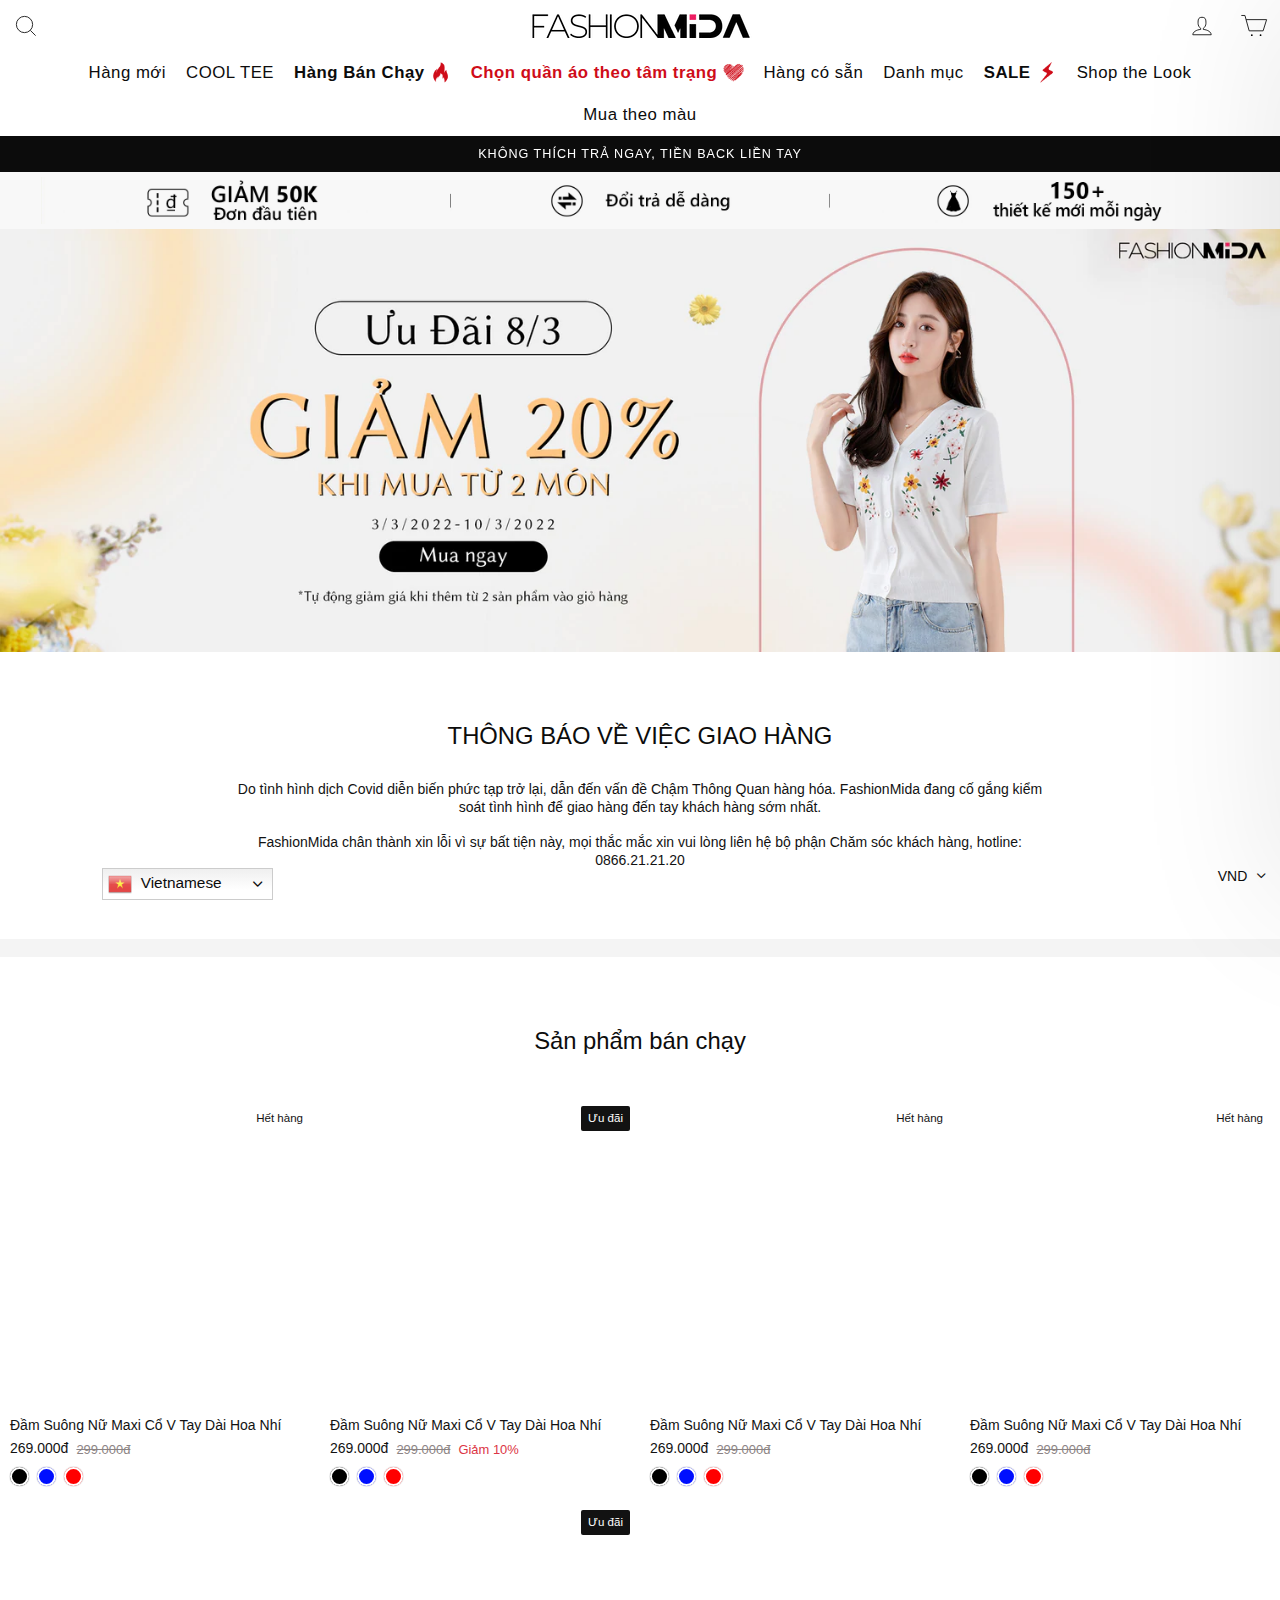
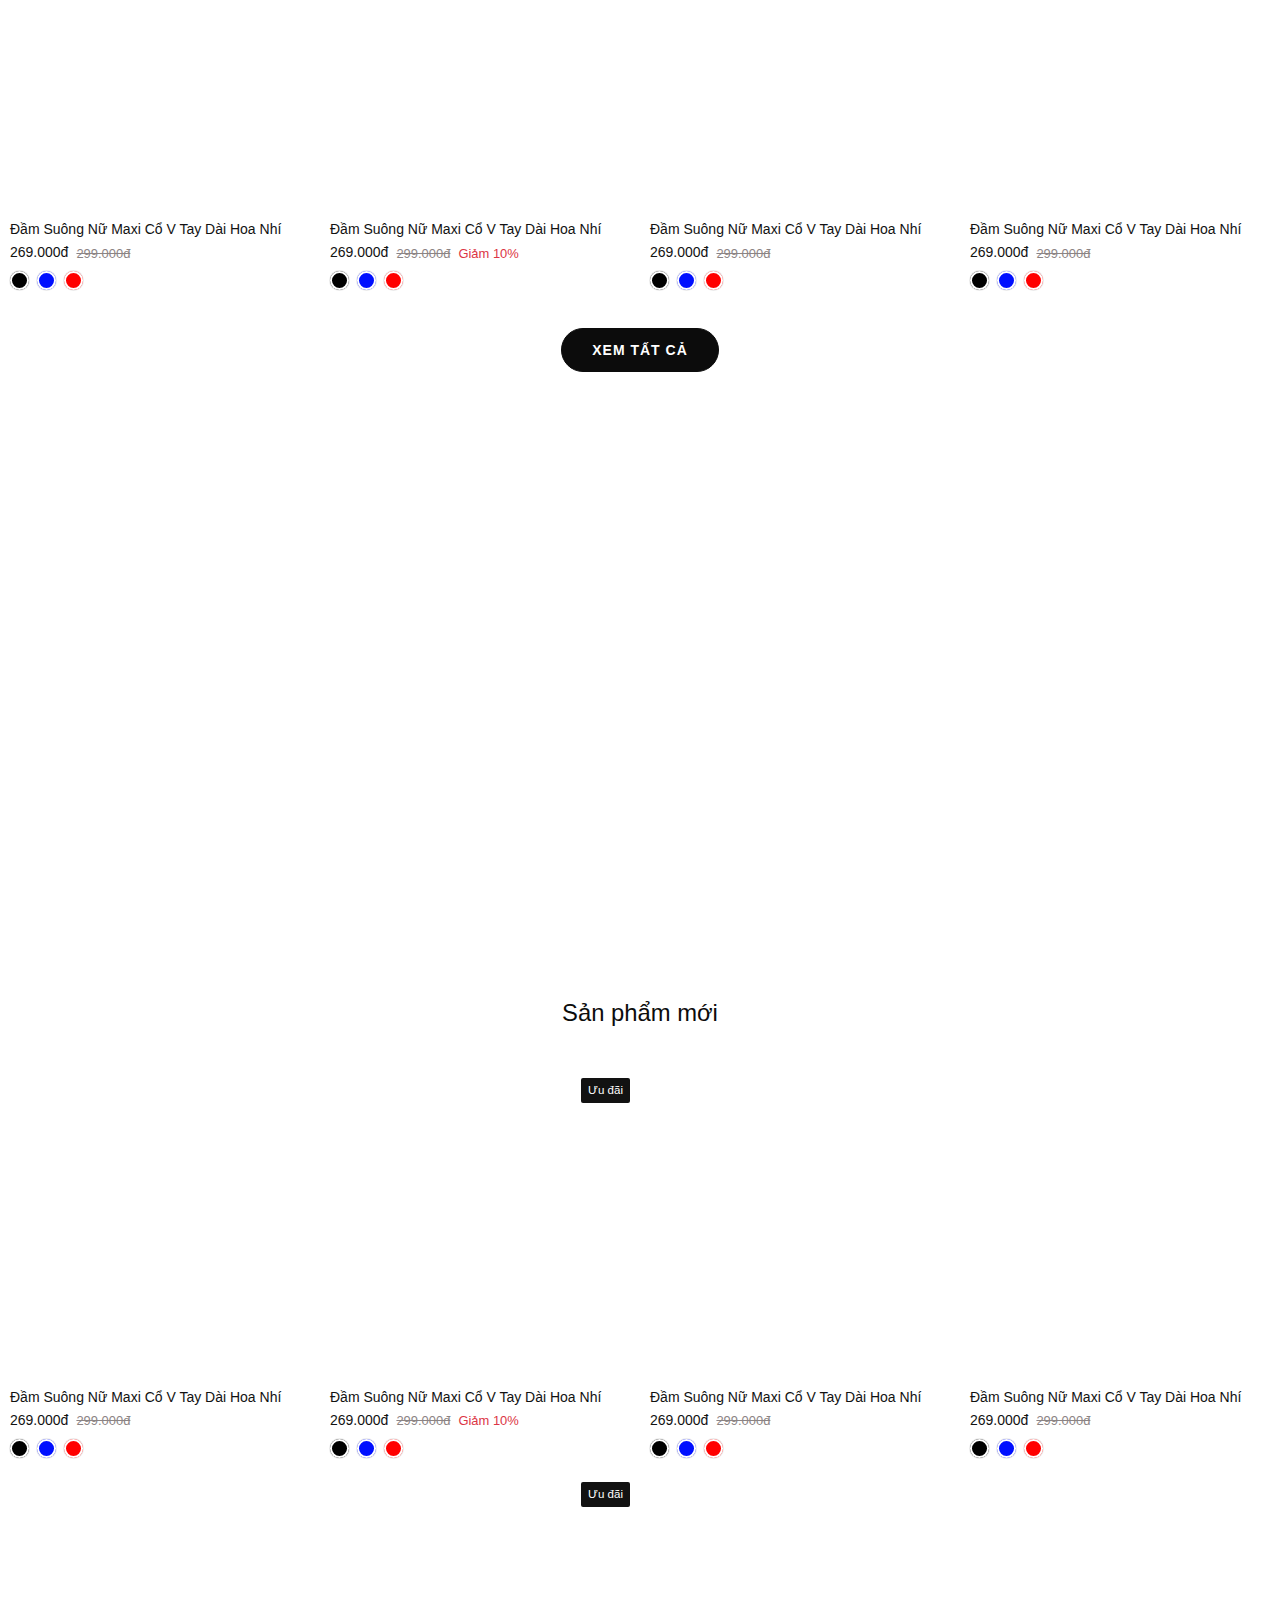
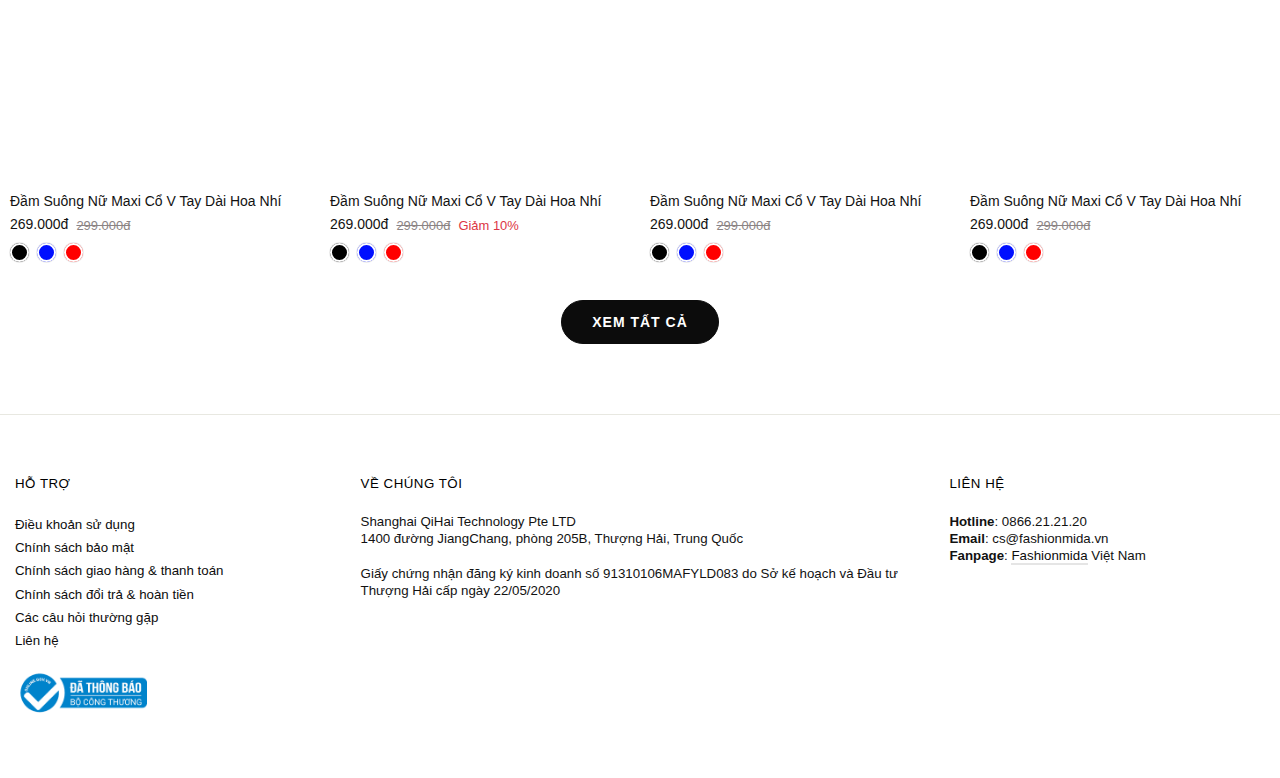
==== commit 9c714f60: "Update" ====
--- a/index.html
+++ b/index.html
@@ -1,24 +1,24 @@
 <!DOCTYPE html>
 <html lang="vi">
 <head>
-    <meta charset="UTF-8">
-    <meta name="viewport"
-          content="width=device-width, user-scalable=no, initial-scale=1.0, maximum-scale=1.0, minimum-scale=1.0">
+	<meta charset="UTF-8">
+	<meta name="viewport"
+		  content="width=device-width, user-scalable=no, initial-scale=1.0, maximum-scale=1.0, minimum-scale=1.0">
 
-    <title>Template Fashion</title>
-    <meta name="description" content="Template Telco">
-    <meta name="author" content="">
+	<title>Template Fashion</title>
+	<meta name="description" content="Template Telco">
+	<meta name="author" content="">
 
-    <meta property="og:title" content="Template Telco">
-    <meta property="og:type" content="website">
-    <meta property="og:url" content="">
-    <meta property="og:description" content="Template Telco">
-    <meta property="og:image" content="">
+	<meta property="og:title" content="Template Telco">
+	<meta property="og:type" content="website">
+	<meta property="og:url" content="">
+	<meta property="og:description" content="Template Telco">
+	<meta property="og:image" content="">
 
-    <link rel="icon" href="/assets/images/favicon.ico">
-    <link rel="apple-touch-icon" href="/assets/images/favicon.ico">
+	<link rel="icon" href="/assets/images/favicon.ico">
+	<link rel="apple-touch-icon" href="/assets/images/favicon.ico">
 
-    <style>
+	<style>
         :root {
             --primary-color: 12, 12, 12;
             --primary-hover: 43, 43, 43;
@@ -26,2250 +26,2240 @@
             --gray-color: #8c8484;
             --transition: .3s all ease-in-out;
         }
-    </style>
-    <link rel="preconnect" href="https://fonts.googleapis.com">
-    <link rel="preconnect" href="https://fonts.gstatic.com" crossorigin>
-    <link href="https://fonts.googleapis.com/css2?family=Work+Sans:ital,wght@0,300;0,400;0,500;0,600;0,700;0,800;1,300;1,400;1,500;1,600;1,700;1,800&display=swap"
-          rel="stylesheet">
-    <link rel="stylesheet" href="./assets/plugins/bootstrap/bootstrap.min.css">
-    <link rel="stylesheet" href="./assets/plugins/fancybox/fancybox.min.css">
-    <link rel="stylesheet" href="./assets/plugins/aos/aos.css">
-    <link rel="stylesheet" href="./assets/plugins/select2/css/select2.min.css">
-    <link rel="stylesheet" href="./assets/plugins/swiper/swiper-bundle.min.css">
-    <link rel="stylesheet" href="./assets/fonts/fontawesome/css/all.min.css">
-    <link rel="stylesheet" href="./assets/css/style.css">
+	</style>
+	<link rel="preconnect" href="https://fonts.googleapis.com">
+	<link rel="preconnect" href="https://fonts.gstatic.com" crossorigin>
+	<link href="https://fonts.googleapis.com/css2?family=Work+Sans:ital,wght@0,300;0,400;0,500;0,600;0,700;0,800;1,300;1,400;1,500;1,600;1,700;1,800&display=swap"
+		  rel="stylesheet">
+	<link rel="stylesheet" href="./assets/plugins/bootstrap/bootstrap.min.css">
+	<link rel="stylesheet" href="./assets/plugins/fancybox/fancybox.min.css">
+	<link rel="stylesheet" href="./assets/plugins/aos/aos.css">
+	<link rel="stylesheet" href="./assets/plugins/select2/css/select2.min.css">
+	<link rel="stylesheet" href="./assets/plugins/swiper/swiper-bundle.min.css">
+	<link rel="stylesheet" href="./assets/fonts/fontawesome/css/all.min.css">
+	<link rel="stylesheet" href="./assets/css/style.css">
 </head>
 <body>
 <header id="header" class="header">
-    <div class="header-top">
-        <div class="container">
-            <div class="row align-items-center">
-                <div class="col-md-2">
-                    <div class="header-top_search">
-                        <a class="call-search" href="javascript:void(0)">
-                            <svg aria-hidden="true" focusable="false" role="presentation" class="icon icon-search"
-                                 viewBox="0 0 64 64">
-                                <path d="M47.16 28.58A18.58 18.58 0 1 1 28.58 10a18.58 18.58 0 0 1 18.58 18.58zM54 54L41.94 42"></path>
-                            </svg>
-                        </a>
-                    </div>
-                </div>
-                <div class="col-md-8">
-                    <div class="header-top_logo">
-                        <a href="">
-                            <img src="./assets/images/logo.png" class="img-fluid" alt="">
-                        </a>
-                    </div>
-                </div>
-                <div class="col-md-2">
-                    <div class="header-top_icons">
-                        <a class="d-none d-lg-block" href="">
-                            <svg aria-hidden="true" focusable="false" role="presentation" class="icon icon-user"
-                                 viewBox="0 0 64 64">
-                                <path d="M35 39.84v-2.53c3.3-1.91 6-6.66 6-11.41 0-7.63 0-13.82-9-13.82s-9 6.19-9 13.82c0 4.75 2.7 9.51 6 11.41v2.53c-10.18.85-18 6-18 12.16h42c0-6.19-7.82-11.31-18-12.16z"></path>
-                            </svg>
-                        </a>
-                        <a class="call-search d-block d-lg-none" href="javascript:void(0)">
-                            <svg aria-hidden="true" focusable="false" role="presentation" class="icon icon-search"
-                                 viewBox="0 0 64 64">
-                                <path d="M47.16 28.58A18.58 18.58 0 1 1 28.58 10a18.58 18.58 0 0 1 18.58 18.58zM54 54L41.94 42"></path>
-                            </svg>
-                        </a>
-                        <a href="javascript:void(0)" class="call-cart">
-                            <svg aria-hidden="true" focusable="false" role="presentation" class="icon icon-cart"
-                                 viewBox="0 0 64 64">
-                                <path fill="none" d="M14 17.44h46.79l-7.94 25.61H20.96l-9.65-35.1H3"></path>
-                                <circle cx="27" cy="53" r="2"></circle>
-                                <circle cx="47" cy="53" r="2"></circle>
-                            </svg>
-                        </a>
-                    </div>
-                </div>
-            </div>
-        </div>
-    </div>
-    <div class="header-navigation">
-        <div class="container">
-            <div class="row">
-                <div class="col-md-12 position-static">
-                    <div class="header-navigation_inner">
-                        <ul class="list-unstyled mb-0" id="header-navigation">
-                            <li>
-                                <a href="">
-                                    Hàng mới
-                                </a>
-                                <ul class="list-unstyled mb-0">
-                                    <li>
-                                        <a href="">Đầm</a>
-                                    </li>
-                                    <li>
-                                        <a href="">Áo Thun</a>
-                                    </li>
-                                    <li>
-                                        <a href="">
-                                            Áo Len, Áo Dệt Kim
-                                        </a>
-                                    </li>
-                                    <li>
-                                        <a href="">Quần Dài</a>
-                                    </li>
-                                    <li>
-                                        <a href="">Đồ ngủ</a>
-                                    </li>
-                                    <li>
-                                        <a href="">Đầm</a>
-                                    </li>
-                                    <li>
-                                        <a href="">Áo Thun</a>
-                                    </li>
-                                    <li>
-                                        <a href="">
-                                            Áo Len, Áo Dệt Kim
-                                        </a>
-                                    </li>
-                                    <li>
-                                        <a href="">Quần Dài</a>
-                                    </li>
-                                    <li>
-                                        <a href="">Đồ ngủ</a>
-                                    </li>
-                                </ul>
-                            </li>
-                            <li>
-                                <a href="">
-                                    COOL TEE
-                                </a>
-                                <ul class="list-unstyled mb-0">
-                                    <li>
-                                        <a href="">Đầm</a>
-                                    </li>
-                                    <li>
-                                        <a href="">Áo Thun</a>
-                                    </li>
-                                    <li>
-                                        <a href="">
-                                            Áo Len, Áo Dệt Kim
-                                        </a>
-                                    </li>
-                                    <li>
-                                        <a href="">Quần Dài</a>
-                                    </li>
-                                    <li>
-                                        <a href="">Đồ ngủ</a>
-                                    </li>
-                                    <li>
-                                        <a href="">Đầm</a>
-                                    </li>
-                                    <li>
-                                        <a href="">Áo Thun</a>
-                                    </li>
-                                    <li>
-                                        <a href="">
-                                            Áo Len, Áo Dệt Kim
-                                        </a>
-                                    </li>
-                                    <li>
-                                        <a href="">Quần Dài</a>
-                                    </li>
-                                    <li>
-                                        <a href="">Đồ ngủ</a>
-                                    </li>
-                                </ul>
-                            </li>
-                            <li>
-                                <a href="">
-                                    <b>Hàng Bán Chạy</b>
-                                    <img src="./assets/images/menu/hot.png">
-                                </a>
-                                <ul class="list-unstyled mb-0">
-                                    <li>
-                                        <a href="">Đầm</a>
-                                    </li>
-                                    <li>
-                                        <a href="">Áo Thun</a>
-                                    </li>
-                                    <li>
-                                        <a href="">
-                                            Áo Len, Áo Dệt Kim
-                                        </a>
-                                    </li>
-                                    <li>
-                                        <a href="">Quần Dài</a>
-                                    </li>
-                                    <li>
-                                        <a href="">Đồ ngủ</a>
-                                    </li>
-                                    <li>
-                                        <a href="">Đầm</a>
-                                    </li>
-                                    <li>
-                                        <a href="">Áo Thun</a>
-                                    </li>
-                                    <li>
-                                        <a href="">
-                                            Áo Len, Áo Dệt Kim
-                                        </a>
-                                    </li>
-                                    <li>
-                                        <a href="">Quần Dài</a>
-                                    </li>
-                                    <li>
-                                        <a href="">Đồ ngủ</a>
-                                    </li>
-                                </ul>
-                            </li>
-                            <li>
-                                <a href="">
-                                    <b class="menu-red">Chọn quần áo theo tâm trạng</b>
-                                    <img src="./assets/images/menu/heart.png">
-                                </a>
-                                <ul class="list-unstyled mb-0">
-                                    <li>
-                                        <a href="">Đầm</a>
-                                    </li>
-                                    <li>
-                                        <a href="">Áo Thun</a>
-                                    </li>
-                                    <li>
-                                        <a href="">
-                                            Áo Len, Áo Dệt Kim
-                                        </a>
-                                    </li>
-                                    <li>
-                                        <a href="">Quần Dài</a>
-                                    </li>
-                                    <li>
-                                        <a href="">Đồ ngủ</a>
-                                    </li>
-                                    <li>
-                                        <a href="">Đầm</a>
-                                    </li>
-                                    <li>
-                                        <a href="">Áo Thun</a>
-                                    </li>
-                                    <li>
-                                        <a href="">
-                                            Áo Len, Áo Dệt Kim
-                                        </a>
-                                    </li>
-                                    <li>
-                                        <a href="">Quần Dài</a>
-                                    </li>
-                                    <li>
-                                        <a href="">Đồ ngủ</a>
-                                    </li>
-                                </ul>
-                            </li>
-                            <li>
-                                <a href="">
-                                    Hàng có sẵn
-                                </a>
-                            </li>
-                            <li class="navigation-sub">
-                                <a href="">
-                                    Danh mục
-                                </a>
-                                <div class="navigation-sub_inner">
-                                    <div class="container">
-                                        <div class="row justify-content-center row-cols-lg-5">
-                                            <div class="col">
-                                                <div class="sub-item sub-delay-1">
-                                                    <a href="">Áo</a>
-                                                    <ul class="list-unstyled mb-0">
-                                                        <li>
-                                                            <a href="">
-                                                                Áo Thun
-                                                            </a>
-                                                        </li>
-                                                        <li>
-                                                            <a href="">
-                                                                Áo Thun
-                                                            </a>
-                                                        </li>
-                                                        <li>
-                                                            <a href="">
-                                                                Áo Thun
-                                                            </a>
-                                                        </li>
-                                                        <li>
-                                                            <a href="">
-                                                                Áo Thun
-                                                            </a>
-                                                        </li>
-                                                        <li>
-                                                            <a href="">
-                                                                Áo Thun
-                                                            </a>
-                                                        </li>
-                                                    </ul>
-                                                </div>
-                                            </div>
-                                            <div class="col">
-                                                <div class="sub-item sub-delay-2">
-                                                    <a href="">Đầm dạ hội</a>
-                                                    <ul class="list-unstyled mb-0">
-                                                        <li>
-                                                            <a href="">
-                                                                Áo Thun
-                                                            </a>
-                                                        </li>
-                                                        <li>
-                                                            <a href="">
-                                                                Áo Thun
-                                                            </a>
-                                                        </li>
-                                                        <li>
-                                                            <a href="">
-                                                                Áo Thun
-                                                            </a>
-                                                        </li>
-                                                        <li>
-                                                            <a href="">
-                                                                Áo Thun
-                                                            </a>
-                                                        </li>
-                                                        <li>
-                                                            <a href="">
-                                                                Áo Thun
-                                                            </a>
-                                                        </li>
-                                                    </ul>
-                                                </div>
-                                            </div>
-                                            <div class="col">
-                                                <div class="sub-item sub-delay-3">
-                                                    <a href="">Quần</a>
-                                                    <ul class="list-unstyled mb-0">
-                                                        <li>
-                                                            <a href="">
-                                                                Áo Thun
-                                                            </a>
-                                                        </li>
-                                                        <li>
-                                                            <a href="">
-                                                                Áo Thun
-                                                            </a>
-                                                        </li>
-                                                        <li>
-                                                            <a href="">
-                                                                Áo Thun
-                                                            </a>
-                                                        </li>
-                                                    </ul>
-                                                </div>
-                                            </div>
-                                            <div class="col">
-                                                <div class="sub-item sub-delay-4">
-                                                    <a href="">Váy</a>
-                                                    <ul class="list-unstyled mb-0">
-                                                        <li>
-                                                            <a href="">
-                                                                Áo Thun
-                                                            </a>
-                                                        </li>
-                                                        <li>
-                                                            <a href="">
-                                                                Áo Thun
-                                                            </a>
-                                                        </li>
-                                                        <li>
-                                                            <a href="">
-                                                                Áo Thun
-                                                            </a>
-                                                        </li>
-                                                        <li>
-                                                            <a href="">
-                                                                Áo Thun
-                                                            </a>
-                                                        </li>
-                                                        <li>
-                                                            <a href="">
-                                                                Áo Thun
-                                                            </a>
-                                                        </li>
-                                                    </ul>
-                                                </div>
-                                            </div>
-                                            <div class="col">
-                                                <div class="sub-item sub-delay-5">
-                                                    <a href="">Áo Quần</a>
-                                                    <ul class="list-unstyled mb-0">
-                                                        <li>
-                                                            <a href="">
-                                                                Áo Thun
-                                                            </a>
-                                                        </li>
-                                                        <li>
-                                                            <a href="">
-                                                                Áo Thun
-                                                            </a>
-                                                        </li>
-                                                        <li>
-                                                            <a href="">
-                                                                Áo Thun
-                                                            </a>
-                                                        </li>
-                                                    </ul>
-                                                </div>
-                                            </div>
-                                            <div class="col">
-                                                <div class="sub-item sub-delay-6">
-                                                    <a href="">Áo khoác</a>
-                                                    <ul class="list-unstyled mb-0">
-                                                        <li>
-                                                            <a href="">
-                                                                Áo Thun
-                                                            </a>
-                                                        </li>
-                                                        <li>
-                                                            <a href="">
-                                                                Áo Thun
-                                                            </a>
-                                                        </li>
-                                                        <li>
-                                                            <a href="">
-                                                                Áo Thun
-                                                            </a>
-                                                        </li>
-                                                        <li>
-                                                            <a href="">
-                                                                Áo Thun
-                                                            </a>
-                                                        </li>
-                                                        <li>
-                                                            <a href="">
-                                                                Áo Thun
-                                                            </a>
-                                                        </li>
-                                                    </ul>
-                                                </div>
-                                            </div>
-                                        </div>
-                                    </div>
-                                </div>
-                            </li>
-                            <li>
-                                <a href="">
-                                    <b>SALE</b>
-                                    <img src="./assets/images/menu/flash.png">
-                                </a>
-                            </li>
-                            <li>
-                                <a href="">
-                                    Shop the Look
-                                </a>
-                            </li>
-                            <li>
-                                <a href="">
-                                    Mua theo màu
-                                </a>
-                                <ul class="list-unstyled mb-0">
-                                    <li>
-                                        <a href="">Đầm</a>
-                                    </li>
-                                    <li>
-                                        <a href="">Áo Thun</a>
-                                    </li>
-                                    <li>
-                                        <a href="">
-                                            Áo Len, Áo Dệt Kim
-                                        </a>
-                                    </li>
-                                </ul>
-                            </li>
-                        </ul>
-                    </div>
-                </div>
-            </div>
-        </div>
-    </div>
-    <div class="header-slide">
-        <div class="container">
-            <div class="row">
-                <div class="col-md-12">
-                    <div class="swiper" id="header-slide">
-                        <div class="swiper-wrapper">
-                            <div class="swiper-slide">
-                                <div class="header-slide_item">
-                                    KHÔNG THÍCH TRẢ NGAY, TIỀN BACK LIỀN TAY
-                                </div>
-                            </div>
-                            <div class="swiper-slide">
-                                <div class="header-slide_item">
-                                    FREE SHIP CHO ĐƠN HÀNG TỪ 500K
-                                </div>
-                            </div>
-                        </div>
-                    </div>
-                </div>
-            </div>
-        </div>
-    </div>
-    <div class="header-bottom">
-        <div class="container-fluid">
-            <div class="row">
-                <div class="col-md-4">
-                    <div class="header-bottom_item">
-                        <a href="">
-                            <img src="./assets/images/icon/header-bottom-left.webp" alt="">
-                        </a>
-                    </div>
-                </div>
-                <div class="col-md-4">
-                    <div class="header-bottom_item">
-                        <a href="">
-                            <img src="./assets/images/icon/header-bottom-center.webp" alt="">
-                        </a>
-                    </div>
-                </div>
-                <div class="col-md-4">
-                    <div class="header-bottom_item">
-                        <a href="">
-                            <img src="./assets/images/icon/header-bottom-right.webp" alt="">
-                        </a>
-                    </div>
-                </div>
-            </div>
-        </div>
-    </div>
+	<div class="header-top">
+		<div class="container">
+			<div class="row align-items-center">
+				<div class="col-md-2">
+					<div class="header-top_search">
+						<a class="call-search" href="javascript:void(0)">
+							<svg aria-hidden="true" focusable="false" role="presentation" class="icon icon-search"
+								 viewBox="0 0 64 64">
+								<path d="M47.16 28.58A18.58 18.58 0 1 1 28.58 10a18.58 18.58 0 0 1 18.58 18.58zM54 54L41.94 42"></path>
+							</svg>
+						</a>
+					</div>
+				</div>
+				<div class="col-md-8">
+					<div class="header-top_logo">
+						<a href="">
+							<img src="./assets/images/logo.png" class="img-fluid" alt="">
+						</a>
+					</div>
+				</div>
+				<div class="col-md-2">
+					<div class="header-top_icons">
+						<a class="d-none d-lg-block" href="">
+							<svg aria-hidden="true" focusable="false" role="presentation" class="icon icon-user"
+								 viewBox="0 0 64 64">
+								<path d="M35 39.84v-2.53c3.3-1.91 6-6.66 6-11.41 0-7.63 0-13.82-9-13.82s-9 6.19-9 13.82c0 4.75 2.7 9.51 6 11.41v2.53c-10.18.85-18 6-18 12.16h42c0-6.19-7.82-11.31-18-12.16z"></path>
+							</svg>
+						</a>
+						<a class="call-search d-block d-lg-none" href="javascript:void(0)">
+							<svg aria-hidden="true" focusable="false" role="presentation" class="icon icon-search"
+								 viewBox="0 0 64 64">
+								<path d="M47.16 28.58A18.58 18.58 0 1 1 28.58 10a18.58 18.58 0 0 1 18.58 18.58zM54 54L41.94 42"></path>
+							</svg>
+						</a>
+						<a href="javascript:void(0)" class="call-cart">
+							<svg aria-hidden="true" focusable="false" role="presentation" class="icon icon-cart"
+								 viewBox="0 0 64 64">
+								<path fill="none" d="M14 17.44h46.79l-7.94 25.61H20.96l-9.65-35.1H3"></path>
+								<circle cx="27" cy="53" r="2"></circle>
+								<circle cx="47" cy="53" r="2"></circle>
+							</svg>
+						</a>
+					</div>
+				</div>
+			</div>
+		</div>
+	</div>
+	<div class="header-navigation">
+		<div class="container">
+			<div class="row">
+				<div class="col-md-12 position-static">
+					<div class="header-navigation_inner">
+						<ul class="list-unstyled mb-0" id="header-navigation">
+							<li>
+								<a href="">
+									Hàng mới
+								</a>
+								<ul class="list-unstyled mb-0">
+									<li>
+										<a href="">Đầm</a>
+									</li>
+									<li>
+										<a href="">Áo Thun</a>
+									</li>
+									<li>
+										<a href="">
+											Áo Len, Áo Dệt Kim
+										</a>
+									</li>
+									<li>
+										<a href="">Quần Dài</a>
+									</li>
+									<li>
+										<a href="">Đồ ngủ</a>
+									</li>
+									<li>
+										<a href="">Đầm</a>
+									</li>
+									<li>
+										<a href="">Áo Thun</a>
+									</li>
+									<li>
+										<a href="">
+											Áo Len, Áo Dệt Kim
+										</a>
+									</li>
+									<li>
+										<a href="">Quần Dài</a>
+									</li>
+									<li>
+										<a href="">Đồ ngủ</a>
+									</li>
+								</ul>
+							</li>
+							<li>
+								<a href="">
+									COOL TEE
+								</a>
+								<ul class="list-unstyled mb-0">
+									<li>
+										<a href="">Đầm</a>
+									</li>
+									<li>
+										<a href="">Áo Thun</a>
+									</li>
+									<li>
+										<a href="">
+											Áo Len, Áo Dệt Kim
+										</a>
+									</li>
+									<li>
+										<a href="">Quần Dài</a>
+									</li>
+									<li>
+										<a href="">Đồ ngủ</a>
+									</li>
+									<li>
+										<a href="">Đầm</a>
+									</li>
+									<li>
+										<a href="">Áo Thun</a>
+									</li>
+									<li>
+										<a href="">
+											Áo Len, Áo Dệt Kim
+										</a>
+									</li>
+									<li>
+										<a href="">Quần Dài</a>
+									</li>
+									<li>
+										<a href="">Đồ ngủ</a>
+									</li>
+								</ul>
+							</li>
+							<li>
+								<a href="">
+									<b>Hàng Bán Chạy</b>
+									<img src="./assets/images/menu/hot.png">
+								</a>
+								<ul class="list-unstyled mb-0">
+									<li>
+										<a href="">Đầm</a>
+									</li>
+									<li>
+										<a href="">Áo Thun</a>
+									</li>
+									<li>
+										<a href="">
+											Áo Len, Áo Dệt Kim
+										</a>
+									</li>
+									<li>
+										<a href="">Quần Dài</a>
+									</li>
+									<li>
+										<a href="">Đồ ngủ</a>
+									</li>
+									<li>
+										<a href="">Đầm</a>
+									</li>
+									<li>
+										<a href="">Áo Thun</a>
+									</li>
+									<li>
+										<a href="">
+											Áo Len, Áo Dệt Kim
+										</a>
+									</li>
+									<li>
+										<a href="">Quần Dài</a>
+									</li>
+									<li>
+										<a href="">Đồ ngủ</a>
+									</li>
+								</ul>
+							</li>
+							<li>
+								<a href="">
+									<b class="menu-red">Chọn quần áo theo tâm trạng</b>
+									<img src="./assets/images/menu/heart.png">
+								</a>
+								<ul class="list-unstyled mb-0">
+									<li>
+										<a href="">Đầm</a>
+									</li>
+									<li>
+										<a href="">Áo Thun</a>
+									</li>
+									<li>
+										<a href="">
+											Áo Len, Áo Dệt Kim
+										</a>
+									</li>
+									<li>
+										<a href="">Quần Dài</a>
+									</li>
+									<li>
+										<a href="">Đồ ngủ</a>
+									</li>
+									<li>
+										<a href="">Đầm</a>
+									</li>
+									<li>
+										<a href="">Áo Thun</a>
+									</li>
+									<li>
+										<a href="">
+											Áo Len, Áo Dệt Kim
+										</a>
+									</li>
+									<li>
+										<a href="">Quần Dài</a>
+									</li>
+									<li>
+										<a href="">Đồ ngủ</a>
+									</li>
+								</ul>
+							</li>
+							<li>
+								<a href="">
+									Hàng có sẵn
+								</a>
+							</li>
+							<li class="navigation-sub">
+								<a href="">
+									Danh mục
+								</a>
+								<div class="navigation-sub_inner">
+									<div class="container">
+										<div class="row justify-content-center row-cols-lg-5">
+											<div class="col">
+												<div class="sub-item sub-delay-1">
+													<a href="">Áo</a>
+													<ul class="list-unstyled mb-0">
+														<li>
+															<a href="">
+																Áo Thun
+															</a>
+														</li>
+														<li>
+															<a href="">
+																Áo Thun
+															</a>
+														</li>
+														<li>
+															<a href="">
+																Áo Thun
+															</a>
+														</li>
+														<li>
+															<a href="">
+																Áo Thun
+															</a>
+														</li>
+														<li>
+															<a href="">
+																Áo Thun
+															</a>
+														</li>
+													</ul>
+												</div>
+											</div>
+											<div class="col">
+												<div class="sub-item sub-delay-2">
+													<a href="">Đầm dạ hội</a>
+													<ul class="list-unstyled mb-0">
+														<li>
+															<a href="">
+																Áo Thun
+															</a>
+														</li>
+														<li>
+															<a href="">
+																Áo Thun
+															</a>
+														</li>
+														<li>
+															<a href="">
+																Áo Thun
+															</a>
+														</li>
+														<li>
+															<a href="">
+																Áo Thun
+															</a>
+														</li>
+														<li>
+															<a href="">
+																Áo Thun
+															</a>
+														</li>
+													</ul>
+												</div>
+											</div>
+											<div class="col">
+												<div class="sub-item sub-delay-3">
+													<a href="">Quần</a>
+													<ul class="list-unstyled mb-0">
+														<li>
+															<a href="">
+																Áo Thun
+															</a>
+														</li>
+														<li>
+															<a href="">
+																Áo Thun
+															</a>
+														</li>
+														<li>
+															<a href="">
+																Áo Thun
+															</a>
+														</li>
+													</ul>
+												</div>
+											</div>
+											<div class="col">
+												<div class="sub-item sub-delay-4">
+													<a href="">Váy</a>
+													<ul class="list-unstyled mb-0">
+														<li>
+															<a href="">
+																Áo Thun
+															</a>
+														</li>
+														<li>
+															<a href="">
+																Áo Thun
+															</a>
+														</li>
+														<li>
+															<a href="">
+																Áo Thun
+															</a>
+														</li>
+														<li>
+															<a href="">
+																Áo Thun
+															</a>
+														</li>
+														<li>
+															<a href="">
+																Áo Thun
+															</a>
+														</li>
+													</ul>
+												</div>
+											</div>
+											<div class="col">
+												<div class="sub-item sub-delay-5">
+													<a href="">Áo Quần</a>
+													<ul class="list-unstyled mb-0">
+														<li>
+															<a href="">
+																Áo Thun
+															</a>
+														</li>
+														<li>
+															<a href="">
+																Áo Thun
+															</a>
+														</li>
+														<li>
+															<a href="">
+																Áo Thun
+															</a>
+														</li>
+													</ul>
+												</div>
+											</div>
+											<div class="col">
+												<div class="sub-item sub-delay-6">
+													<a href="">Áo khoác</a>
+													<ul class="list-unstyled mb-0">
+														<li>
+															<a href="">
+																Áo Thun
+															</a>
+														</li>
+														<li>
+															<a href="">
+																Áo Thun
+															</a>
+														</li>
+														<li>
+															<a href="">
+																Áo Thun
+															</a>
+														</li>
+														<li>
+															<a href="">
+																Áo Thun
+															</a>
+														</li>
+														<li>
+															<a href="">
+																Áo Thun
+															</a>
+														</li>
+													</ul>
+												</div>
+											</div>
+										</div>
+									</div>
+								</div>
+							</li>
+							<li>
+								<a href="">
+									<b>SALE</b>
+									<img src="./assets/images/menu/flash.png">
+								</a>
+							</li>
+							<li>
+								<a href="">
+									Shop the Look
+								</a>
+							</li>
+							<li>
+								<a href="">
+									Mua theo màu
+								</a>
+								<ul class="list-unstyled mb-0">
+									<li>
+										<a href="">Đầm</a>
+									</li>
+									<li>
+										<a href="">Áo Thun</a>
+									</li>
+									<li>
+										<a href="">
+											Áo Len, Áo Dệt Kim
+										</a>
+									</li>
+								</ul>
+							</li>
+						</ul>
+					</div>
+				</div>
+			</div>
+		</div>
+	</div>
+	<div class="header-slide">
+		<div class="container">
+			<div class="row">
+				<div class="col-md-12">
+					<div class="swiper" id="header-slide">
+						<div class="swiper-wrapper">
+							<div class="swiper-slide">
+								<div class="header-slide_item">
+									KHÔNG THÍCH TRẢ NGAY, TIỀN BACK LIỀN TAY
+								</div>
+							</div>
+							<div class="swiper-slide">
+								<div class="header-slide_item">
+									FREE SHIP CHO ĐƠN HÀNG TỪ 500K
+								</div>
+							</div>
+						</div>
+					</div>
+				</div>
+			</div>
+		</div>
+	</div>
+	<div class="header-bottom">
+		<div class="container-fluid">
+			<div class="row">
+				<div class="col-md-4">
+					<div class="header-bottom_item">
+						<a href="">
+							<img src="./assets/images/icon/header-bottom-left.webp" alt="">
+						</a>
+					</div>
+				</div>
+				<div class="col-md-4">
+					<div class="header-bottom_item">
+						<a href="">
+							<img src="./assets/images/icon/header-bottom-center.webp" alt="">
+						</a>
+					</div>
+				</div>
+				<div class="col-md-4">
+					<div class="header-bottom_item">
+						<a href="">
+							<img src="./assets/images/icon/header-bottom-right.webp" alt="">
+						</a>
+					</div>
+				</div>
+			</div>
+		</div>
+	</div>
 </header>
 
 <div class="main">
-    <div class="section-banner">
-        <div class="swiper" id="banner-slide">
-            <div class="swiper-wrapper">
-                <div class="swiper-slide">
-                    <div class="banner-slide_image">
-                        <a href="">
-                            <img src="./assets/images/slide/2700x900-1_1512x.webp" alt="">
-                        </a>
-                    </div>
-                </div>
-                <div class="swiper-slide">
-                    <div class="banner-slide_image">
-                        <a href="">
-                            <img src="./assets/images/slide/2700x900_1512x.webp" alt="">
-                        </a>
-                    </div>
-                </div>
-            </div>
-        </div>
-    </div>
-    <div class="section-description section-gap">
-        <div class="container">
-            <div class="row justify-content-center">
-                <div class="col-lg-8">
-                    <div class="section-heading">
-                        <h2 class="section-heading_title mb-0">
-                            THÔNG BÁO VỀ VIỆC GIAO HÀNG
-                        </h2>
-                    </div>
-                    <div class="section-description_inner">
-                        <p>Do tình hình dịch Covid diễn biến phức tạp trở lại, dẫn đến vấn đề Chậm Thông Quan hàng hóa.
-                            FashionMida đang cố gắng kiểm soát tình hình để giao hàng đến tay khách hàng sớm nhất.
-                        </p>
-                        <p>FashionMida chân thành xin lỗi vì sự bất tiện này, mọi thắc mắc xin vui lòng liên hệ bộ phận
-                            Chăm sóc khách hàng, hotline: 0866.21.21.20
-                        </p>
-                    </div>
-                </div>
-            </div>
-        </div>
-    </div>
-    <div class="section-category">
-        <img src="./assets/images/category/custom-pc-cate-header.webp" class="img-fluid lazy w-100" alt="">
-        <div class="section-category_list">
-            <div class="category-list_item">
-                <a href="">
-                    <img src="./assets/images/category/custom-pc-cate-1-1.jpg" class="img-fluid lazy w-100" alt="">
-                </a>
-            </div>
-            <div class="category-list_item">
-                <a href="">
-                    <img src="./assets/images/category/custom-pc-cate-1-2.webp" class="img-fluid lazy w-100" alt="">
-                </a>
-            </div>
-            <div class="category-list_item">
-                <a href="">
-                    <img src="./assets/images/category/custom-pc-cate-1-3.webp" class="img-fluid lazy w-100" alt="">
-                </a>
-            </div>
-            <div class="category-list_item">
-                <a href="">
-                    <img src="./assets/images/category/custom-pc-cate-1-4.webp" class="img-fluid lazy w-100" alt="">
-                </a>
-            </div>
-            <div class="category-list_item">
-                <a href="">
-                    <img src="./assets/images/category/custom-pc-cate-2-1.webp" class="img-fluid lazy w-100" alt="">
-                </a>
-            </div>
-            <div class="category-list_item">
-                <a href="">
-                    <img src="./assets/images/category/custom-pc-cate-2-2.webp" class="img-fluid lazy w-100" alt="">
-                </a>
-            </div>
-            <div class="category-list_item">
-                <a href="">
-                    <img src="./assets/images/category/custom-pc-cate-2-3.webp" class="img-fluid lazy w-100" alt="">
-                </a>
-            </div>
-            <div class="category-list_item">
-                <a href="">
-                    <img src="./assets/images/category/custom-pc-cate-2-4.webp" class="img-fluid lazy w-100" alt="">
-                </a>
-            </div>
-        </div>
-    </div>
-    <div class="section-hero">
-        <div class="section-hero_item p-0 aos-init" data-aos="fade-left">
-            <a href="">
-                <img src="./assets/images/slide/2700x500_1512x.webp" class="img-fluid w-100 lazy" alt="">
-            </a>
-        </div>
-    </div>
-    <div class="section-product section-gap">
-        <div class="container">
-            <div class="row row-cols-lg-4 row-col-g1">
-                <div class="col product-aos aos-init" data-aos="product-list-4">
-                    <div class="product-card card">
-                        <div class="card-header">
-                            <a href="" class="aos-image">
-                                <img src="./assets/images/product/1-before.jpg"
-                                     class="img-before img-fluid lazy"
-                                     alt="">
-                                <img src="./assets/images/product/1-after.jpg" class="img-after img-fluid" alt="">
-                            </a>
-                            <div class="card-header_btn">
-                                <a href="javascript:void(0)" class="btn-quick_view">
-                                    Xem nhanh
-                                </a>
-                            </div>
-                            <div class="card-header-badge badge-outofstock">
-                                Hết hàng
-                            </div>
-                        </div>
-                        <div class="card-body">
-                            <div class="card-title">
-                                <a href="">
-                                    Đầm Suông Nữ Maxi Cổ V Tay Dài Hoa Nhí
-                                </a>
-                            </div>
-                            <div class="card-price">
-                                <a href="">
-                                    <div class="card-price_current">
-                                        269.000đ
-                                    </div>
-                                    <div class="card-price_old">
-                                        299.000đ
-                                    </div>
-                                </a>
-                            </div>
-                            <div class="card-colors">
-                                <span class="card-color" style="background-color: #000;"></span>
-                                <span class="card-color" style="background-color: #000fff;"></span>
-                                <span class="card-color" style="background-color: #ff0000;"></span>
-                            </div>
-                        </div>
-                    </div>
-                </div>
-                <div class="col product-aos aos-init" data-aos="product-list-4">
-                    <div class="product-card card">
-                        <div class="card-header">
-                            <a href="" class="aos-image">
-                                <img src="./assets/images/product/2-before.jpg"
-                                     class="img-before img-fluid lazy"
-                                     alt="">
-                                <img src="./assets/images/product/2-after.jpg" class="img-after img-fluid" alt="">
-                            </a>
-                            <div class="card-header_btn">
-                                <a href="javascript:void(0)" class="btn-quick_view">
-                                    Xem nhanh
-                                </a>
-                            </div>
-                            <div class="card-header-badge">
-                                Ưu đãi
-                            </div>
-                        </div>
-                        <div class="card-body">
-                            <div class="card-title">
-                                <a href="">
-                                    Đầm Suông Nữ Maxi Cổ V Tay Dài Hoa Nhí
-                                </a>
-                            </div>
-                            <div class="card-price">
-                                <a href="">
-                                    <div class="card-price_current">
-                                        269.000đ
-                                    </div>
-                                    <div class="card-price_old">
-                                        299.000đ
-                                    </div>
-                                    <div class="card-price_sale">
-                                        Giảm 10%
-                                    </div>
-                                </a>
-                            </div>
-                            <div class="card-colors">
-                                <span class="card-color" style="background-color: #000;"></span>
-                                <span class="card-color" style="background-color: #000fff;"></span>
-                                <span class="card-color" style="background-color: #ff0000;"></span>
-                            </div>
-                        </div>
-                    </div>
-                </div>
-                <div class="col product-aos aos-init" data-aos="product-list-4">
-                    <div class="product-card card">
-                        <div class="card-header">
-                            <a href="" class="aos-image">
-                                <img src="./assets/images/product/1-before.jpg"
-                                     class="img-before img-fluid lazy"
-                                     alt="">
-                                <img src="./assets/images/product/1-after.jpg" class="img-after img-fluid" alt="">
-                            </a>
-                            <div class="card-header_btn">
-                                <a href="javascript:void(0)" class="btn-quick_view">
-                                    Xem nhanh
-                                </a>
-                            </div>
-                            <div class="card-header-badge badge-outofstock">
-                                Hết hàng
-                            </div>
-                        </div>
-                        <div class="card-body">
-                            <div class="card-title">
-                                <a href="">
-                                    Đầm Suông Nữ Maxi Cổ V Tay Dài Hoa Nhí
-                                </a>
-                            </div>
-                            <div class="card-price">
-                                <a href="">
-                                    <div class="card-price_current">
-                                        269.000đ
-                                    </div>
-                                    <div class="card-price_old">
-                                        299.000đ
-                                    </div>
-                                </a>
-                            </div>
-                            <div class="card-colors">
-                                <span class="card-color" style="background-color: #000;"></span>
-                                <span class="card-color" style="background-color: #000fff;"></span>
-                                <span class="card-color" style="background-color: #ff0000;"></span>
-                            </div>
-                        </div>
-                    </div>
-                </div>
-                <div class="col product-aos aos-init" data-aos="product-list-4">
-                    <div class="product-card card">
-                        <div class="card-header">
-                            <a href="" class="aos-image">
-                                <img src="./assets/images/product/2-before.jpg"
-                                     class="img-before img-fluid lazy"
-                                     alt="">
-                                <img src="./assets/images/product/2-after.jpg" class="img-after img-fluid" alt="">
-                            </a>
-                            <div class="card-header_btn">
-                                <a href="javascript:void(0)" class="btn-quick_view">
-                                    Xem nhanh
-                                </a>
-                            </div>
-                            <div class="card-header-badge badge-outofstock">
-                                Hết hàng
-                            </div>
-                        </div>
-                        <div class="card-body">
-                            <div class="card-title">
-                                <a href="">
-                                    Đầm Suông Nữ Maxi Cổ V Tay Dài Hoa Nhí
-                                </a>
-                            </div>
-                            <div class="card-price">
-                                <a href="">
-                                    <div class="card-price_current">
-                                        269.000đ
-                                    </div>
-                                    <div class="card-price_old">
-                                        299.000đ
-                                    </div>
-                                </a>
-                            </div>
-                            <div class="card-colors">
-                                <span class="card-color" style="background-color: #000;"></span>
-                                <span class="card-color" style="background-color: #000fff;"></span>
-                                <span class="card-color" style="background-color: #ff0000;"></span>
-                            </div>
-                        </div>
-                    </div>
-                </div>
-                <div class="col product-aos aos-init" data-aos="product-list-4">
-                    <div class="product-card card">
-                        <div class="card-header">
-                            <a href="" class="aos-image">
-                                <img src="./assets/images/product/1-before.jpg"
-                                     class="img-before img-fluid lazy"
-                                     alt="">
-                                <img src="./assets/images/product/1-after.jpg" class="img-after img-fluid" alt="">
-                            </a>
-                            <div class="card-header_btn">
-                                <a href="javascript:void(0)" class="btn-quick_view">
-                                    Xem nhanh
-                                </a>
-                            </div>
-                        </div>
-                        <div class="card-body">
-                            <div class="card-title">
-                                <a href="">
-                                    Đầm Suông Nữ Maxi Cổ V Tay Dài Hoa Nhí
-                                </a>
-                            </div>
-                            <div class="card-price">
-                                <a href="">
-                                    <div class="card-price_current">
-                                        269.000đ
-                                    </div>
-                                    <div class="card-price_old">
-                                        299.000đ
-                                    </div>
-                                </a>
-                            </div>
-                            <div class="card-colors">
-                                <span class="card-color" style="background-color: #000;"></span>
-                                <span class="card-color" style="background-color: #000fff;"></span>
-                                <span class="card-color" style="background-color: #ff0000;"></span>
-                            </div>
-                        </div>
-                    </div>
-                </div>
-                <div class="col product-aos aos-init" data-aos="product-list-4">
-                    <div class="product-card card">
-                        <div class="card-header">
-                            <a href="" class="aos-image">
-                                <img src="./assets/images/product/2-before.jpg"
-                                     class="img-before img-fluid lazy"
-                                     alt="">
-                                <img src="./assets/images/product/2-after.jpg" class="img-after img-fluid" alt="">
-                            </a>
-                            <div class="card-header_btn">
-                                <a href="javascript:void(0)" class="btn-quick_view">
-                                    Xem nhanh
-                                </a>
-                            </div>
-                            <div class="card-header-badge">
-                                Ưu đãi
-                            </div>
-                        </div>
-                        <div class="card-body">
-                            <div class="card-title">
-                                <a href="">
-                                    Đầm Suông Nữ Maxi Cổ V Tay Dài Hoa Nhí
-                                </a>
-                            </div>
-                            <div class="card-price">
-                                <a href="">
-                                    <div class="card-price_current">
-                                        269.000đ
-                                    </div>
-                                    <div class="card-price_old">
-                                        299.000đ
-                                    </div>
-                                    <div class="card-price_sale">
-                                        Giảm 10%
-                                    </div>
-                                </a>
-                            </div>
-                            <div class="card-colors">
-                                <span class="card-color" style="background-color: #000;"></span>
-                                <span class="card-color" style="background-color: #000fff;"></span>
-                                <span class="card-color" style="background-color: #ff0000;"></span>
-                            </div>
-                        </div>
-                    </div>
-                </div>
-                <div class="col product-aos aos-init" data-aos="product-list-4">
-                    <div class="product-card card">
-                        <div class="card-header">
-                            <a href="" class="aos-image">
-                                <img src="./assets/images/product/1-before.jpg"
-                                     class="img-before img-fluid lazy"
-                                     alt="">
-                                <img src="./assets/images/product/1-after.jpg" class="img-after img-fluid" alt="">
-                            </a>
-                            <div class="card-header_btn">
-                                <a href="javascript:void(0)" class="btn-quick_view">
-                                    Xem nhanh
-                                </a>
-                            </div>
-                        </div>
-                        <div class="card-body">
-                            <div class="card-title">
-                                <a href="">
-                                    Đầm Suông Nữ Maxi Cổ V Tay Dài Hoa Nhí
-                                </a>
-                            </div>
-                            <div class="card-price">
-                                <a href="">
-                                    <div class="card-price_current">
-                                        269.000đ
-                                    </div>
-                                    <div class="card-price_old">
-                                        299.000đ
-                                    </div>
-                                </a>
-                            </div>
-                            <div class="card-colors">
-                                <span class="card-color" style="background-color: #000;"></span>
-                                <span class="card-color" style="background-color: #000fff;"></span>
-                                <span class="card-color" style="background-color: #ff0000;"></span>
-                            </div>
-                        </div>
-                    </div>
-                </div>
-                <div class="col product-aos aos-init" data-aos="product-list-4">
-                    <div class="product-card card">
-                        <div class="card-header">
-                            <a href="" class="aos-image">
-                                <img src="./assets/images/product/2-before.jpg"
-                                     class="img-before img-fluid lazy"
-                                     alt="">
-                                <img src="./assets/images/product/2-after.jpg" class="img-after img-fluid" alt="">
-                            </a>
-                            <div class="card-header_btn">
-                                <a href="javascript:void(0)" class="btn-quick_view">
-                                    Xem nhanh
-                                </a>
-                            </div>
-                        </div>
-                        <div class="card-body">
-                            <div class="card-title">
-                                <a href="">
-                                    Đầm Suông Nữ Maxi Cổ V Tay Dài Hoa Nhí
-                                </a>
-                            </div>
-                            <div class="card-price">
-                                <a href="">
-                                    <div class="card-price_current">
-                                        269.000đ
-                                    </div>
-                                    <div class="card-price_old">
-                                        299.000đ
-                                    </div>
-                                </a>
-                            </div>
-                            <div class="card-colors">
-                                <span class="card-color" style="background-color: #000;"></span>
-                                <span class="card-color" style="background-color: #000fff;"></span>
-                                <span class="card-color" style="background-color: #ff0000;"></span>
-                            </div>
-                        </div>
-                    </div>
-                </div>
-            </div>
-            <div class="mt-4 text-center">
-                <a href="" class="btn-theme btn-theme_dark btn-theme_small btn-theme_effect">
-                    Xem tất cả
-                </a>
-            </div>
-        </div>
-    </div>
-    <div class="section-hero">
-        <div class="section-hero_item aos-init" data-aos="fade-left">
-            <a href="">
-                <img src="./assets/images/slide/2700x900-2_1512x.webp" class="img-fluid w-100 lazy" alt="">
-            </a>
-        </div>
-        <div class="section-hero_item aos-init" data-aos="fade-left">
-            <a href="">
-                <img src="./assets/images/slide/Fashionmdia_cooltee_homebanner_2700x900_pc_1512x.webp"
-                     class="img-fluid w-100 lazy" alt="">
-            </a>
-        </div>
-        <div class="section-hero_item aos-init" data-aos="fade-left">
-            <a href="">
-                <img src="./assets/images/slide/94e44e6eb218e4e07c182c6e7f0d89ee_1512x.webp"
-                     class="img-fluid w-100 lazy" alt="">
-            </a>
-        </div>
-        <div class="section-hero_item aos-init" data-aos="fade-left">
-            <a href="">
-                <img src="./assets/images/slide/2700x900-3_f25f7d88-5db0-4f0b-822c-5d2014c33675_1512x.webp"
-                     class="img-fluid w-100 lazy" alt="">
-            </a>
-        </div>
-    </div>
-    <div class="section-product section-gap">
-        <div class="container">
-            <div class="row">
-                <div class="col-lg-12">
-                    <div class="section-heading">
-                        <h2 class="section-heading_title mb-0">
-                            Hàng bán chạy
-                        </h2>
-                    </div>
-                </div>
-            </div>
-            <div class="row row-cols-lg-4 row-col-g1">
-                <div class="col product-aos aos-init" data-aos="product-list-4">
-                    <div class="product-card card">
-                        <div class="card-header">
-                            <a href="" class="aos-image">
-                                <img src="./assets/images/product/1-before.jpg"
-                                     class="img-before img-fluid lazy"
-                                     alt="">
-                                <img src="./assets/images/product/1-after.jpg" class="img-after img-fluid" alt="">
-                            </a>
-                            <div class="card-header_btn">
-                                <a href="javascript:void(0)" class="btn-quick_view">
-                                    Xem nhanh
-                                </a>
-                            </div>
-                        </div>
-                        <div class="card-body">
-                            <div class="card-title">
-                                <a href="">
-                                    Đầm Suông Nữ Maxi Cổ V Tay Dài Hoa Nhí
-                                </a>
-                            </div>
-                            <div class="card-price">
-                                <a href="">
-                                    <div class="card-price_current">
-                                        269.000đ
-                                    </div>
-                                    <div class="card-price_old">
-                                        299.000đ
-                                    </div>
-                                </a>
-                            </div>
-                            <div class="card-colors">
-                                <span class="card-color" style="background-color: #000;"></span>
-                                <span class="card-color" style="background-color: #000fff;"></span>
-                                <span class="card-color" style="background-color: #ff0000;"></span>
-                            </div>
-                        </div>
-                    </div>
-                </div>
-                <div class="col product-aos aos-init" data-aos="product-list-4">
-                    <div class="product-card card">
-                        <div class="card-header">
-                            <a href="" class="aos-image">
-                                <img src="./assets/images/product/2-before.jpg"
-                                     class="img-before img-fluid lazy"
-                                     alt="">
-                                <img src="./assets/images/product/2-after.jpg" class="img-after img-fluid" alt="">
-                            </a>
-                            <div class="card-header_btn">
-                                <a href="javascript:void(0)" class="btn-quick_view">
-                                    Xem nhanh
-                                </a>
-                            </div>
-                            <div class="card-header-badge">
-                                Ưu đãi
-                            </div>
-                        </div>
-                        <div class="card-body">
-                            <div class="card-title">
-                                <a href="">
-                                    Đầm Suông Nữ Maxi Cổ V Tay Dài Hoa Nhí
-                                </a>
-                            </div>
-                            <div class="card-price">
-                                <a href="">
-                                    <div class="card-price_current">
-                                        269.000đ
-                                    </div>
-                                    <div class="card-price_old">
-                                        299.000đ
-                                    </div>
-                                    <div class="card-price_sale">
-                                        Giảm 10%
-                                    </div>
-                                </a>
-                            </div>
-                            <div class="card-colors">
-                                <span class="card-color" style="background-color: #000;"></span>
-                                <span class="card-color" style="background-color: #000fff;"></span>
-                                <span class="card-color" style="background-color: #ff0000;"></span>
-                            </div>
-                        </div>
-                    </div>
-                </div>
-                <div class="col product-aos aos-init" data-aos="product-list-4">
-                    <div class="product-card card">
-                        <div class="card-header">
-                            <a href="" class="aos-image">
-                                <img src="./assets/images/product/1-before.jpg"
-                                     class="img-before img-fluid lazy"
-                                     alt="">
-                                <img src="./assets/images/product/1-after.jpg" class="img-after img-fluid" alt="">
-                            </a>
-                            <div class="card-header_btn">
-                                <a href="javascript:void(0)" class="btn-quick_view">
-                                    Xem nhanh
-                                </a>
-                            </div>
-                        </div>
-                        <div class="card-body">
-                            <div class="card-title">
-                                <a href="">
-                                    Đầm Suông Nữ Maxi Cổ V Tay Dài Hoa Nhí
-                                </a>
-                            </div>
-                            <div class="card-price">
-                                <a href="">
-                                    <div class="card-price_current">
-                                        269.000đ
-                                    </div>
-                                    <div class="card-price_old">
-                                        299.000đ
-                                    </div>
-                                </a>
-                            </div>
-                            <div class="card-colors">
-                                <span class="card-color" style="background-color: #000;"></span>
-                                <span class="card-color" style="background-color: #000fff;"></span>
-                                <span class="card-color" style="background-color: #ff0000;"></span>
-                            </div>
-                        </div>
-                    </div>
-                </div>
-                <div class="col product-aos aos-init" data-aos="product-list-4">
-                    <div class="product-card card">
-                        <div class="card-header">
-                            <a href="" class="aos-image">
-                                <img src="./assets/images/product/2-before.jpg"
-                                     class="img-before img-fluid lazy"
-                                     alt="">
-                                <img src="./assets/images/product/2-after.jpg" class="img-after img-fluid" alt="">
-                            </a>
-                            <div class="card-header_btn">
-                                <a href="javascript:void(0)" class="btn-quick_view">
-                                    Xem nhanh
-                                </a>
-                            </div>
-                        </div>
-                        <div class="card-body">
-                            <div class="card-title">
-                                <a href="">
-                                    Đầm Suông Nữ Maxi Cổ V Tay Dài Hoa Nhí
-                                </a>
-                            </div>
-                            <div class="card-price">
-                                <a href="">
-                                    <div class="card-price_current">
-                                        269.000đ
-                                    </div>
-                                    <div class="card-price_old">
-                                        299.000đ
-                                    </div>
-                                </a>
-                            </div>
-                            <div class="card-colors">
-                                <span class="card-color" style="background-color: #000;"></span>
-                                <span class="card-color" style="background-color: #000fff;"></span>
-                                <span class="card-color" style="background-color: #ff0000;"></span>
-                            </div>
-                        </div>
-                    </div>
-                </div>
-                <div class="col product-aos aos-init" data-aos="product-list-4">
-                    <div class="product-card card">
-                        <div class="card-header">
-                            <a href="" class="aos-image">
-                                <img src="./assets/images/product/1-before.jpg"
-                                     class="img-before img-fluid lazy"
-                                     alt="">
-                                <img src="./assets/images/product/1-after.jpg" class="img-after img-fluid" alt="">
-                            </a>
-                            <div class="card-header_btn">
-                                <a href="javascript:void(0)" class="btn-quick_view">
-                                    Xem nhanh
-                                </a>
-                            </div>
-                        </div>
-                        <div class="card-body">
-                            <div class="card-title">
-                                <a href="">
-                                    Đầm Suông Nữ Maxi Cổ V Tay Dài Hoa Nhí
-                                </a>
-                            </div>
-                            <div class="card-price">
-                                <a href="">
-                                    <div class="card-price_current">
-                                        269.000đ
-                                    </div>
-                                    <div class="card-price_old">
-                                        299.000đ
-                                    </div>
-                                </a>
-                            </div>
-                            <div class="card-colors">
-                                <span class="card-color" style="background-color: #000;"></span>
-                                <span class="card-color" style="background-color: #000fff;"></span>
-                                <span class="card-color" style="background-color: #ff0000;"></span>
-                            </div>
-                        </div>
-                    </div>
-                </div>
-                <div class="col product-aos aos-init" data-aos="product-list-4">
-                    <div class="product-card card">
-                        <div class="card-header">
-                            <a href="" class="aos-image">
-                                <img src="./assets/images/product/2-before.jpg"
-                                     class="img-before img-fluid lazy"
-                                     alt="">
-                                <img src="./assets/images/product/2-after.jpg" class="img-after img-fluid" alt="">
-                            </a>
-                            <div class="card-header_btn">
-                                <a href="javascript:void(0)" class="btn-quick_view">
-                                    Xem nhanh
-                                </a>
-                            </div>
-                            <div class="card-header-badge">
-                                Ưu đãi
-                            </div>
-                        </div>
-                        <div class="card-body">
-                            <div class="card-title">
-                                <a href="">
-                                    Đầm Suông Nữ Maxi Cổ V Tay Dài Hoa Nhí
-                                </a>
-                            </div>
-                            <div class="card-price">
-                                <a href="">
-                                    <div class="card-price_current">
-                                        269.000đ
-                                    </div>
-                                    <div class="card-price_old">
-                                        299.000đ
-                                    </div>
-                                    <div class="card-price_sale">
-                                        Giảm 10%
-                                    </div>
-                                </a>
-                            </div>
-                            <div class="card-colors">
-                                <span class="card-color" style="background-color: #000;"></span>
-                                <span class="card-color" style="background-color: #000fff;"></span>
-                                <span class="card-color" style="background-color: #ff0000;"></span>
-                            </div>
-                        </div>
-                    </div>
-                </div>
-                <div class="col product-aos aos-init" data-aos="product-list-4">
-                    <div class="product-card card">
-                        <div class="card-header">
-                            <a href="" class="aos-image">
-                                <img src="./assets/images/product/1-before.jpg"
-                                     class="img-before img-fluid lazy"
-                                     alt="">
-                                <img src="./assets/images/product/1-after.jpg" class="img-after img-fluid" alt="">
-                            </a>
-                            <div class="card-header_btn">
-                                <a href="javascript:void(0)" class="btn-quick_view">
-                                    Xem nhanh
-                                </a>
-                            </div>
-                        </div>
-                        <div class="card-body">
-                            <div class="card-title">
-                                <a href="">
-                                    Đầm Suông Nữ Maxi Cổ V Tay Dài Hoa Nhí
-                                </a>
-                            </div>
-                            <div class="card-price">
-                                <a href="">
-                                    <div class="card-price_current">
-                                        269.000đ
-                                    </div>
-                                    <div class="card-price_old">
-                                        299.000đ
-                                    </div>
-                                </a>
-                            </div>
-                            <div class="card-colors">
-                                <span class="card-color" style="background-color: #000;"></span>
-                                <span class="card-color" style="background-color: #000fff;"></span>
-                                <span class="card-color" style="background-color: #ff0000;"></span>
-                            </div>
-                        </div>
-                    </div>
-                </div>
-                <div class="col product-aos aos-init" data-aos="product-list-4">
-                    <div class="product-card card">
-                        <div class="card-header">
-                            <a href="" class="aos-image">
-                                <img src="./assets/images/product/2-before.jpg"
-                                     class="img-before img-fluid lazy"
-                                     alt="">
-                                <img src="./assets/images/product/2-after.jpg" class="img-after img-fluid" alt="">
-                            </a>
-                            <div class="card-header_btn">
-                                <a href="javascript:void(0)" class="btn-quick_view">
-                                    Xem nhanh
-                                </a>
-                            </div>
-                        </div>
-                        <div class="card-body">
-                            <div class="card-title">
-                                <a href="">
-                                    Đầm Suông Nữ Maxi Cổ V Tay Dài Hoa Nhí
-                                </a>
-                            </div>
-                            <div class="card-price">
-                                <a href="">
-                                    <div class="card-price_current">
-                                        269.000đ
-                                    </div>
-                                    <div class="card-price_old">
-                                        299.000đ
-                                    </div>
-                                </a>
-                            </div>
-                            <div class="card-colors">
-                                <span class="card-color" style="background-color: #000;"></span>
-                                <span class="card-color" style="background-color: #000fff;"></span>
-                                <span class="card-color" style="background-color: #ff0000;"></span>
-                            </div>
-                        </div>
-                    </div>
-                </div>
-            </div>
-            <div class="mt-4 text-center">
-                <a href="" class="btn-theme btn-theme_dark btn-theme_small btn-theme_effect">
-                    Xem tất cả
-                </a>
-            </div>
-        </div>
-    </div>
+	<div class="section-banner">
+		<div class="swiper" id="banner-slide">
+			<div class="swiper-wrapper">
+				<div class="swiper-slide">
+					<div class="banner-slide_image">
+						<a href="">
+							<img src="./assets/images/slide/2700x900-1_1512x.webp" alt="">
+						</a>
+					</div>
+				</div>
+				<div class="swiper-slide">
+					<div class="banner-slide_image">
+						<a href="">
+							<img src="./assets/images/slide/2700x900_1512x.webp" alt="">
+						</a>
+					</div>
+				</div>
+			</div>
+		</div>
+	</div>
+	<div class="section-description section-gap">
+		<div class="container">
+			<div class="row justify-content-center">
+				<div class="col-lg-8">
+					<div class="section-heading">
+						<h2 class="section-heading_title mb-0">
+							THÔNG BÁO VỀ VIỆC GIAO HÀNG
+						</h2>
+					</div>
+					<div class="section-description_inner">
+						<p>Do tình hình dịch Covid diễn biến phức tạp trở lại, dẫn đến vấn đề Chậm Thông Quan hàng hóa.
+							FashionMida đang cố gắng kiểm soát tình hình để giao hàng đến tay khách hàng sớm nhất.
+						</p>
+						<p>FashionMida chân thành xin lỗi vì sự bất tiện này, mọi thắc mắc xin vui lòng liên hệ bộ phận
+							Chăm sóc khách hàng, hotline: 0866.21.21.20
+						</p>
+					</div>
+				</div>
+			</div>
+		</div>
+	</div>
+	<div class="section-grid_category">
+		<div class="container-fluid p-0">
+			<div class="row no-gutters">
+				<div class="col-12 col-sm-4">
+					<div class="grid-category-item">
+						<div class="grid-category_item__link">
+							<a href="#">
+								<img src="https://theme.hstatic.net/200000174405/1000795214/14/block_home_category1_grande.jpg?v=81"
+									 class="img-fluid w-100"
+									 alt="">
+							</a>
+						</div>
+						<div class="grid-category_item__content">
+							<h3>Giày Adidas</h3>
+							<a class="button" href="">Xem thêm</a>
+						</div>
+					</div>
+				</div>
+				<div class="col-12 col-sm-4">
+					<div class="grid-category-item">
+						<div class="grid-category_item__link">
+							<a href="#">
+								<img src="https://theme.hstatic.net/200000174405/1000795214/14/block_home_category2_grande.jpg?v=81"
+									 class="img-fluid w-100"
+									 alt="">
+							</a>
+						</div>
+						<div class="grid-category_item__content">
+							<h3>Giày Adidas</h3>
+							<a class="button" href="">Xem thêm</a>
+						</div>
+					</div>
+				</div>
+				<div class="col-12 col-sm-4">
+					<div class="grid-category-item">
+						<div class="grid-category_item__link">
+							<a href="#">
+								<img src="https://theme.hstatic.net/200000174405/1000795214/14/block_home_category3_grande.jpg?v=81"
+									 class="img-fluid w-100"
+									 alt="">
+							</a>
+						</div>
+						<div class="grid-category_item__content">
+							<h3>Giày Adidas</h3>
+							<a class="button" href="">Xem thêm</a>
+						</div>
+					</div>
+				</div>
+			</div>
+		</div>
+	</div>
+	<div class="section-product section-gap">
+		<div class="container">
+			<div class="row">
+				<div class="col-lg-12">
+					<div class="section-heading">
+						<h2 class="section-heading_title mb-0">
+							Sản phẩm bán chạy
+						</h2>
+					</div>
+				</div>
+			</div>
+			<div class="row row-cols-lg-4 row-col-g1 grid-mobile_overflow">
+				<div class="col product-aos aos-init" data-aos="product-list-4">
+					<div class="product-card card">
+						<div class="card-header">
+							<a href="" class="aos-image">
+								<img src="./assets/images/product/1-before.jpg"
+									 class="img-before img-fluid lazy"
+									 alt="">
+								<img src="./assets/images/product/1-after.jpg" class="img-after img-fluid" alt="">
+							</a>
+							<div class="card-header_btn">
+								<a href="javascript:void(0)" class="btn-quick_view">
+									Xem nhanh
+								</a>
+							</div>
+							<div class="card-header-badge badge-outofstock">
+								Hết hàng
+							</div>
+						</div>
+						<div class="card-body">
+							<div class="card-title">
+								<a href="">
+									Đầm Suông Nữ Maxi Cổ V Tay Dài Hoa Nhí
+								</a>
+							</div>
+							<div class="card-price">
+								<a href="">
+									<div class="card-price_current">
+										269.000đ
+									</div>
+									<div class="card-price_old">
+										299.000đ
+									</div>
+								</a>
+							</div>
+							<div class="card-colors">
+								<span class="card-color" style="background-color: #000;"></span>
+								<span class="card-color" style="background-color: #000fff;"></span>
+								<span class="card-color" style="background-color: #ff0000;"></span>
+							</div>
+						</div>
+					</div>
+				</div>
+				<div class="col product-aos aos-init" data-aos="product-list-4">
+					<div class="product-card card">
+						<div class="card-header">
+							<a href="" class="aos-image">
+								<img src="./assets/images/product/2-before.jpg"
+									 class="img-before img-fluid lazy"
+									 alt="">
+								<img src="./assets/images/product/2-after.jpg" class="img-after img-fluid" alt="">
+							</a>
+							<div class="card-header_btn">
+								<a href="javascript:void(0)" class="btn-quick_view">
+									Xem nhanh
+								</a>
+							</div>
+							<div class="card-header-badge">
+								Ưu đãi
+							</div>
+						</div>
+						<div class="card-body">
+							<div class="card-title">
+								<a href="">
+									Đầm Suông Nữ Maxi Cổ V Tay Dài Hoa Nhí
+								</a>
+							</div>
+							<div class="card-price">
+								<a href="">
+									<div class="card-price_current">
+										269.000đ
+									</div>
+									<div class="card-price_old">
+										299.000đ
+									</div>
+									<div class="card-price_sale">
+										Giảm 10%
+									</div>
+								</a>
+							</div>
+							<div class="card-colors">
+								<span class="card-color" style="background-color: #000;"></span>
+								<span class="card-color" style="background-color: #000fff;"></span>
+								<span class="card-color" style="background-color: #ff0000;"></span>
+							</div>
+						</div>
+					</div>
+				</div>
+				<div class="col product-aos aos-init" data-aos="product-list-4">
+					<div class="product-card card">
+						<div class="card-header">
+							<a href="" class="aos-image">
+								<img src="./assets/images/product/1-before.jpg"
+									 class="img-before img-fluid lazy"
+									 alt="">
+								<img src="./assets/images/product/1-after.jpg" class="img-after img-fluid" alt="">
+							</a>
+							<div class="card-header_btn">
+								<a href="javascript:void(0)" class="btn-quick_view">
+									Xem nhanh
+								</a>
+							</div>
+							<div class="card-header-badge badge-outofstock">
+								Hết hàng
+							</div>
+						</div>
+						<div class="card-body">
+							<div class="card-title">
+								<a href="">
+									Đầm Suông Nữ Maxi Cổ V Tay Dài Hoa Nhí
+								</a>
+							</div>
+							<div class="card-price">
+								<a href="">
+									<div class="card-price_current">
+										269.000đ
+									</div>
+									<div class="card-price_old">
+										299.000đ
+									</div>
+								</a>
+							</div>
+							<div class="card-colors">
+								<span class="card-color" style="background-color: #000;"></span>
+								<span class="card-color" style="background-color: #000fff;"></span>
+								<span class="card-color" style="background-color: #ff0000;"></span>
+							</div>
+						</div>
+					</div>
+				</div>
+				<div class="col product-aos aos-init" data-aos="product-list-4">
+					<div class="product-card card">
+						<div class="card-header">
+							<a href="" class="aos-image">
+								<img src="./assets/images/product/2-before.jpg"
+									 class="img-before img-fluid lazy"
+									 alt="">
+								<img src="./assets/images/product/2-after.jpg" class="img-after img-fluid" alt="">
+							</a>
+							<div class="card-header_btn">
+								<a href="javascript:void(0)" class="btn-quick_view">
+									Xem nhanh
+								</a>
+							</div>
+							<div class="card-header-badge badge-outofstock">
+								Hết hàng
+							</div>
+						</div>
+						<div class="card-body">
+							<div class="card-title">
+								<a href="">
+									Đầm Suông Nữ Maxi Cổ V Tay Dài Hoa Nhí
+								</a>
+							</div>
+							<div class="card-price">
+								<a href="">
+									<div class="card-price_current">
+										269.000đ
+									</div>
+									<div class="card-price_old">
+										299.000đ
+									</div>
+								</a>
+							</div>
+							<div class="card-colors">
+								<span class="card-color" style="background-color: #000;"></span>
+								<span class="card-color" style="background-color: #000fff;"></span>
+								<span class="card-color" style="background-color: #ff0000;"></span>
+							</div>
+						</div>
+					</div>
+				</div>
+				<div class="col product-aos aos-init" data-aos="product-list-4">
+					<div class="product-card card">
+						<div class="card-header">
+							<a href="" class="aos-image">
+								<img src="./assets/images/product/1-before.jpg"
+									 class="img-before img-fluid lazy"
+									 alt="">
+								<img src="./assets/images/product/1-after.jpg" class="img-after img-fluid" alt="">
+							</a>
+							<div class="card-header_btn">
+								<a href="javascript:void(0)" class="btn-quick_view">
+									Xem nhanh
+								</a>
+							</div>
+						</div>
+						<div class="card-body">
+							<div class="card-title">
+								<a href="">
+									Đầm Suông Nữ Maxi Cổ V Tay Dài Hoa Nhí
+								</a>
+							</div>
+							<div class="card-price">
+								<a href="">
+									<div class="card-price_current">
+										269.000đ
+									</div>
+									<div class="card-price_old">
+										299.000đ
+									</div>
+								</a>
+							</div>
+							<div class="card-colors">
+								<span class="card-color" style="background-color: #000;"></span>
+								<span class="card-color" style="background-color: #000fff;"></span>
+								<span class="card-color" style="background-color: #ff0000;"></span>
+							</div>
+						</div>
+					</div>
+				</div>
+				<div class="col product-aos aos-init" data-aos="product-list-4">
+					<div class="product-card card">
+						<div class="card-header">
+							<a href="" class="aos-image">
+								<img src="./assets/images/product/2-before.jpg"
+									 class="img-before img-fluid lazy"
+									 alt="">
+								<img src="./assets/images/product/2-after.jpg" class="img-after img-fluid" alt="">
+							</a>
+							<div class="card-header_btn">
+								<a href="javascript:void(0)" class="btn-quick_view">
+									Xem nhanh
+								</a>
+							</div>
+							<div class="card-header-badge">
+								Ưu đãi
+							</div>
+						</div>
+						<div class="card-body">
+							<div class="card-title">
+								<a href="">
+									Đầm Suông Nữ Maxi Cổ V Tay Dài Hoa Nhí
+								</a>
+							</div>
+							<div class="card-price">
+								<a href="">
+									<div class="card-price_current">
+										269.000đ
+									</div>
+									<div class="card-price_old">
+										299.000đ
+									</div>
+									<div class="card-price_sale">
+										Giảm 10%
+									</div>
+								</a>
+							</div>
+							<div class="card-colors">
+								<span class="card-color" style="background-color: #000;"></span>
+								<span class="card-color" style="background-color: #000fff;"></span>
+								<span class="card-color" style="background-color: #ff0000;"></span>
+							</div>
+						</div>
+					</div>
+				</div>
+				<div class="col product-aos aos-init" data-aos="product-list-4">
+					<div class="product-card card">
+						<div class="card-header">
+							<a href="" class="aos-image">
+								<img src="./assets/images/product/1-before.jpg"
+									 class="img-before img-fluid lazy"
+									 alt="">
+								<img src="./assets/images/product/1-after.jpg" class="img-after img-fluid" alt="">
+							</a>
+							<div class="card-header_btn">
+								<a href="javascript:void(0)" class="btn-quick_view">
+									Xem nhanh
+								</a>
+							</div>
+						</div>
+						<div class="card-body">
+							<div class="card-title">
+								<a href="">
+									Đầm Suông Nữ Maxi Cổ V Tay Dài Hoa Nhí
+								</a>
+							</div>
+							<div class="card-price">
+								<a href="">
+									<div class="card-price_current">
+										269.000đ
+									</div>
+									<div class="card-price_old">
+										299.000đ
+									</div>
+								</a>
+							</div>
+							<div class="card-colors">
+								<span class="card-color" style="background-color: #000;"></span>
+								<span class="card-color" style="background-color: #000fff;"></span>
+								<span class="card-color" style="background-color: #ff0000;"></span>
+							</div>
+						</div>
+					</div>
+				</div>
+				<div class="col product-aos aos-init" data-aos="product-list-4">
+					<div class="product-card card">
+						<div class="card-header">
+							<a href="" class="aos-image">
+								<img src="./assets/images/product/2-before.jpg"
+									 class="img-before img-fluid lazy"
+									 alt="">
+								<img src="./assets/images/product/2-after.jpg" class="img-after img-fluid" alt="">
+							</a>
+							<div class="card-header_btn">
+								<a href="javascript:void(0)" class="btn-quick_view">
+									Xem nhanh
+								</a>
+							</div>
+						</div>
+						<div class="card-body">
+							<div class="card-title">
+								<a href="">
+									Đầm Suông Nữ Maxi Cổ V Tay Dài Hoa Nhí
+								</a>
+							</div>
+							<div class="card-price">
+								<a href="">
+									<div class="card-price_current">
+										269.000đ
+									</div>
+									<div class="card-price_old">
+										299.000đ
+									</div>
+								</a>
+							</div>
+							<div class="card-colors">
+								<span class="card-color" style="background-color: #000;"></span>
+								<span class="card-color" style="background-color: #000fff;"></span>
+								<span class="card-color" style="background-color: #ff0000;"></span>
+							</div>
+						</div>
+					</div>
+				</div>
+			</div>
+			<div class="mt-4 text-center">
+				<a href="" class="btn-theme btn-theme_dark btn-theme_small btn-theme_effect">
+					Xem tất cả
+				</a>
+			</div>
+		</div>
+	</div>
+	<div class="section-hero">
+		<div class="section-hero_item aos-init" data-aos="fade-left">
+			<a href="">
+				<img src="./assets/images/slide/2700x900-2_1512x.webp" class="img-fluid w-100 lazy" alt="">
+			</a>
+		</div>
+	</div>
+	<div class="section-product section-gap">
+		<div class="container">
+			<div class="row">
+				<div class="col-lg-12">
+					<div class="section-heading">
+						<h2 class="section-heading_title mb-0">
+							Sản phẩm mới
+						</h2>
+					</div>
+				</div>
+			</div>
+			<div class="row row-cols-lg-4 row-col-g1 grid-mobile_overflow">
+				<div class="col product-aos aos-init" data-aos="product-list-4">
+					<div class="product-card card">
+						<div class="card-header">
+							<a href="" class="aos-image">
+								<img src="./assets/images/product/1-before.jpg"
+									 class="img-before img-fluid lazy"
+									 alt="">
+								<img src="./assets/images/product/1-after.jpg" class="img-after img-fluid" alt="">
+							</a>
+							<div class="card-header_btn">
+								<a href="javascript:void(0)" class="btn-quick_view">
+									Xem nhanh
+								</a>
+							</div>
+						</div>
+						<div class="card-body">
+							<div class="card-title">
+								<a href="">
+									Đầm Suông Nữ Maxi Cổ V Tay Dài Hoa Nhí
+								</a>
+							</div>
+							<div class="card-price">
+								<a href="">
+									<div class="card-price_current">
+										269.000đ
+									</div>
+									<div class="card-price_old">
+										299.000đ
+									</div>
+								</a>
+							</div>
+							<div class="card-colors">
+								<span class="card-color" style="background-color: #000;"></span>
+								<span class="card-color" style="background-color: #000fff;"></span>
+								<span class="card-color" style="background-color: #ff0000;"></span>
+							</div>
+						</div>
+					</div>
+				</div>
+				<div class="col product-aos aos-init" data-aos="product-list-4">
+					<div class="product-card card">
+						<div class="card-header">
+							<a href="" class="aos-image">
+								<img src="./assets/images/product/2-before.jpg"
+									 class="img-before img-fluid lazy"
+									 alt="">
+								<img src="./assets/images/product/2-after.jpg" class="img-after img-fluid" alt="">
+							</a>
+							<div class="card-header_btn">
+								<a href="javascript:void(0)" class="btn-quick_view">
+									Xem nhanh
+								</a>
+							</div>
+							<div class="card-header-badge">
+								Ưu đãi
+							</div>
+						</div>
+						<div class="card-body">
+							<div class="card-title">
+								<a href="">
+									Đầm Suông Nữ Maxi Cổ V Tay Dài Hoa Nhí
+								</a>
+							</div>
+							<div class="card-price">
+								<a href="">
+									<div class="card-price_current">
+										269.000đ
+									</div>
+									<div class="card-price_old">
+										299.000đ
+									</div>
+									<div class="card-price_sale">
+										Giảm 10%
+									</div>
+								</a>
+							</div>
+							<div class="card-colors">
+								<span class="card-color" style="background-color: #000;"></span>
+								<span class="card-color" style="background-color: #000fff;"></span>
+								<span class="card-color" style="background-color: #ff0000;"></span>
+							</div>
+						</div>
+					</div>
+				</div>
+				<div class="col product-aos aos-init" data-aos="product-list-4">
+					<div class="product-card card">
+						<div class="card-header">
+							<a href="" class="aos-image">
+								<img src="./assets/images/product/1-before.jpg"
+									 class="img-before img-fluid lazy"
+									 alt="">
+								<img src="./assets/images/product/1-after.jpg" class="img-after img-fluid" alt="">
+							</a>
+							<div class="card-header_btn">
+								<a href="javascript:void(0)" class="btn-quick_view">
+									Xem nhanh
+								</a>
+							</div>
+						</div>
+						<div class="card-body">
+							<div class="card-title">
+								<a href="">
+									Đầm Suông Nữ Maxi Cổ V Tay Dài Hoa Nhí
+								</a>
+							</div>
+							<div class="card-price">
+								<a href="">
+									<div class="card-price_current">
+										269.000đ
+									</div>
+									<div class="card-price_old">
+										299.000đ
+									</div>
+								</a>
+							</div>
+							<div class="card-colors">
+								<span class="card-color" style="background-color: #000;"></span>
+								<span class="card-color" style="background-color: #000fff;"></span>
+								<span class="card-color" style="background-color: #ff0000;"></span>
+							</div>
+						</div>
+					</div>
+				</div>
+				<div class="col product-aos aos-init" data-aos="product-list-4">
+					<div class="product-card card">
+						<div class="card-header">
+							<a href="" class="aos-image">
+								<img src="./assets/images/product/2-before.jpg"
+									 class="img-before img-fluid lazy"
+									 alt="">
+								<img src="./assets/images/product/2-after.jpg" class="img-after img-fluid" alt="">
+							</a>
+							<div class="card-header_btn">
+								<a href="javascript:void(0)" class="btn-quick_view">
+									Xem nhanh
+								</a>
+							</div>
+						</div>
+						<div class="card-body">
+							<div class="card-title">
+								<a href="">
+									Đầm Suông Nữ Maxi Cổ V Tay Dài Hoa Nhí
+								</a>
+							</div>
+							<div class="card-price">
+								<a href="">
+									<div class="card-price_current">
+										269.000đ
+									</div>
+									<div class="card-price_old">
+										299.000đ
+									</div>
+								</a>
+							</div>
+							<div class="card-colors">
+								<span class="card-color" style="background-color: #000;"></span>
+								<span class="card-color" style="background-color: #000fff;"></span>
+								<span class="card-color" style="background-color: #ff0000;"></span>
+							</div>
+						</div>
+					</div>
+				</div>
+				<div class="col product-aos aos-init" data-aos="product-list-4">
+					<div class="product-card card">
+						<div class="card-header">
+							<a href="" class="aos-image">
+								<img src="./assets/images/product/1-before.jpg"
+									 class="img-before img-fluid lazy"
+									 alt="">
+								<img src="./assets/images/product/1-after.jpg" class="img-after img-fluid" alt="">
+							</a>
+							<div class="card-header_btn">
+								<a href="javascript:void(0)" class="btn-quick_view">
+									Xem nhanh
+								</a>
+							</div>
+						</div>
+						<div class="card-body">
+							<div class="card-title">
+								<a href="">
+									Đầm Suông Nữ Maxi Cổ V Tay Dài Hoa Nhí
+								</a>
+							</div>
+							<div class="card-price">
+								<a href="">
+									<div class="card-price_current">
+										269.000đ
+									</div>
+									<div class="card-price_old">
+										299.000đ
+									</div>
+								</a>
+							</div>
+							<div class="card-colors">
+								<span class="card-color" style="background-color: #000;"></span>
+								<span class="card-color" style="background-color: #000fff;"></span>
+								<span class="card-color" style="background-color: #ff0000;"></span>
+							</div>
+						</div>
+					</div>
+				</div>
+				<div class="col product-aos aos-init" data-aos="product-list-4">
+					<div class="product-card card">
+						<div class="card-header">
+							<a href="" class="aos-image">
+								<img src="./assets/images/product/2-before.jpg"
+									 class="img-before img-fluid lazy"
+									 alt="">
+								<img src="./assets/images/product/2-after.jpg" class="img-after img-fluid" alt="">
+							</a>
+							<div class="card-header_btn">
+								<a href="javascript:void(0)" class="btn-quick_view">
+									Xem nhanh
+								</a>
+							</div>
+							<div class="card-header-badge">
+								Ưu đãi
+							</div>
+						</div>
+						<div class="card-body">
+							<div class="card-title">
+								<a href="">
+									Đầm Suông Nữ Maxi Cổ V Tay Dài Hoa Nhí
+								</a>
+							</div>
+							<div class="card-price">
+								<a href="">
+									<div class="card-price_current">
+										269.000đ
+									</div>
+									<div class="card-price_old">
+										299.000đ
+									</div>
+									<div class="card-price_sale">
+										Giảm 10%
+									</div>
+								</a>
+							</div>
+							<div class="card-colors">
+								<span class="card-color" style="background-color: #000;"></span>
+								<span class="card-color" style="background-color: #000fff;"></span>
+								<span class="card-color" style="background-color: #ff0000;"></span>
+							</div>
+						</div>
+					</div>
+				</div>
+				<div class="col product-aos aos-init" data-aos="product-list-4">
+					<div class="product-card card">
+						<div class="card-header">
+							<a href="" class="aos-image">
+								<img src="./assets/images/product/1-before.jpg"
+									 class="img-before img-fluid lazy"
+									 alt="">
+								<img src="./assets/images/product/1-after.jpg" class="img-after img-fluid" alt="">
+							</a>
+							<div class="card-header_btn">
+								<a href="javascript:void(0)" class="btn-quick_view">
+									Xem nhanh
+								</a>
+							</div>
+						</div>
+						<div class="card-body">
+							<div class="card-title">
+								<a href="">
+									Đầm Suông Nữ Maxi Cổ V Tay Dài Hoa Nhí
+								</a>
+							</div>
+							<div class="card-price">
+								<a href="">
+									<div class="card-price_current">
+										269.000đ
+									</div>
+									<div class="card-price_old">
+										299.000đ
+									</div>
+								</a>
+							</div>
+							<div class="card-colors">
+								<span class="card-color" style="background-color: #000;"></span>
+								<span class="card-color" style="background-color: #000fff;"></span>
+								<span class="card-color" style="background-color: #ff0000;"></span>
+							</div>
+						</div>
+					</div>
+				</div>
+				<div class="col product-aos aos-init" data-aos="product-list-4">
+					<div class="product-card card">
+						<div class="card-header">
+							<a href="" class="aos-image">
+								<img src="./assets/images/product/2-before.jpg"
+									 class="img-before img-fluid lazy"
+									 alt="">
+								<img src="./assets/images/product/2-after.jpg" class="img-after img-fluid" alt="">
+							</a>
+							<div class="card-header_btn">
+								<a href="javascript:void(0)" class="btn-quick_view">
+									Xem nhanh
+								</a>
+							</div>
+						</div>
+						<div class="card-body">
+							<div class="card-title">
+								<a href="">
+									Đầm Suông Nữ Maxi Cổ V Tay Dài Hoa Nhí
+								</a>
+							</div>
+							<div class="card-price">
+								<a href="">
+									<div class="card-price_current">
+										269.000đ
+									</div>
+									<div class="card-price_old">
+										299.000đ
+									</div>
+								</a>
+							</div>
+							<div class="card-colors">
+								<span class="card-color" style="background-color: #000;"></span>
+								<span class="card-color" style="background-color: #000fff;"></span>
+								<span class="card-color" style="background-color: #ff0000;"></span>
+							</div>
+						</div>
+					</div>
+				</div>
+			</div>
+			<div class="mt-4 text-center">
+				<a href="" class="btn-theme btn-theme_dark btn-theme_small btn-theme_effect">
+					Xem tất cả
+				</a>
+			</div>
+		</div>
+	</div>
 </div>
 
 <div class="modal modal-theme modal-detail_product" id="popupDetailProduct">
-    <div class="modal-dialog modal-dialog-scrollable modal-dialog-centered modal-xl">
-        <div class="modal-content">
-            <div class="modal-body">
-                <button type="button" class="modal-close" data-dismiss="modal"><i class="fal fa-times"></i></button>
-                <div class="modal-product_inner product-detail">
-                    <div class="row">
-                        <div class="col-lg-6">
-                            <div class="product-preview">
-                                <div class="product-preview_thumb">
-                                    <div class="swiper" id="preview-thumb">
-                                        <div class="swiper-wrapper h-auto">
-                                            <div class="swiper-slide h-auto">
-                                                <div class="preview-thumb_item">
-                                                    <img src="./assets/images/product/detail/1.png"
-                                                         alt="">
-                                                </div>
-                                            </div>
-                                            <div class="swiper-slide h-auto">
-                                                <div class="preview-thumb_item">
-                                                    <img src="./assets/images/product/detail/2.png"
-                                                         alt="">
-                                                </div>
-                                            </div>
-                                            <div class="swiper-slide h-auto">
-                                                <div class="preview-thumb_item">
-                                                    <img src="./assets/images/product/detail/3.png"
-                                                         alt="">
-                                                </div>
-                                            </div>
-                                            <div class="swiper-slide h-auto">
-                                                <div class="preview-thumb_item">
-                                                    <img src="./assets/images/product/detail/4.png"
-                                                         alt="">
-                                                </div>
-                                            </div>
-                                            <div class="swiper-slide h-auto">
-                                                <div class="preview-thumb_item">
-                                                    <img src="./assets/images/product/detail/5.png"
-                                                         alt="">
-                                                </div>
-                                            </div>
-                                            <div class="swiper-slide h-auto">
-                                                <div class="preview-thumb_item">
-                                                    <img src="./assets/images/product/detail/6.png"
-                                                         alt="">
-                                                </div>
-                                            </div>
-                                            <div class="swiper-slide h-auto">
-                                                <div class="preview-thumb_item">
-                                                    <img src="./assets/images/product/detail/7.png"
-                                                         alt="">
-                                                </div>
-                                            </div>
-                                            <div class="swiper-slide h-auto">
-                                                <div class="preview-thumb_item">
-                                                    <img src="./assets/images/product/detail/8.png"
-                                                         alt="">
-                                                </div>
-                                            </div>
-                                        </div>
-                                    </div>
-                                </div>
-                                <div class="product-preview_photo">
-                                    <div class="swiper" id="preview-photo">
-                                        <div class="swiper-wrapper">
-                                            <div class="swiper-slide">
-                                                <div class="preview-photo_item">
-                                                    <a data-fancybox="popupDetailGallery" data-index="1"
-                                                       href="./assets/images/product/detail/1.png">
-                                                        <img src="./assets/images/product/detail/1.png"
-                                                             alt="">
-                                                    </a>
-                                                </div>
-                                            </div>
-                                            <div class="swiper-slide">
-                                                <div class="preview-photo_item">
-                                                    <a data-fancybox="popupDetailGallery" data-index="2"
-                                                       href="./assets/images/product/detail/2.png">
-                                                        <img src="./assets/images/product/detail/2.png"
-                                                             alt="">
-                                                    </a>
-                                                </div>
-                                            </div>
-                                            <div class="swiper-slide">
-                                                <div class="preview-photo_item">
-                                                    <a data-fancybox="popupDetailGallery" data-index="3"
-                                                       href="./assets/images/product/detail/3.png">
-                                                        <img src="./assets/images/product/detail/3.png"
-                                                             alt="">
-                                                    </a>
-                                                </div>
-                                            </div>
-                                            <div class="swiper-slide">
-                                                <div class="preview-photo_item">
-                                                    <a data-fancybox="popupDetailGallery" data-index="4"
-                                                       href="./assets/images/product/detail/4.png">
-                                                        <img src="./assets/images/product/detail/4.png"
-                                                             alt="">
-                                                    </a>
-                                                </div>
-                                            </div>
-                                            <div class="swiper-slide">
-                                                <div class="preview-photo_item">
-                                                    <a data-fancybox="popupDetailGallery" data-index="5"
-                                                       href="./assets/images/product/detail/5.png">
-                                                        <img src="./assets/images/product/detail/5.png"
-                                                             alt="">
-                                                    </a>
-                                                </div>
-                                            </div>
-                                            <div class="swiper-slide">
-                                                <div class="preview-photo_item">
-                                                    <a data-fancybox="popupDetailGallery" data-index="6"
-                                                       href="./assets/images/product/detail/6.png">
-                                                        <img src="./assets/images/product/detail/6.png"
-                                                             alt="">
-                                                    </a>
-                                                </div>
-                                            </div>
-                                            <div class="swiper-slide">
-                                                <div class="preview-photo_item">
-                                                    <a data-fancybox="popupDetailGallery" data-index="7"
-                                                       href="./assets/images/product/detail/7.png">
-                                                        <img src="./assets/images/product/detail/7.png"
-                                                             alt="">
-                                                    </a>
-                                                </div>
-                                            </div>
-                                            <div class="swiper-slide">
-                                                <div class="preview-photo_item">
-                                                    <a data-fancybox="popupDetailGallery" data-index="8"
-                                                       href="./assets/images/product/detail/8.png">
-                                                        <img src="./assets/images/product/detail/8.png"
-                                                             alt="">
-                                                    </a>
-                                                </div>
-                                            </div>
-                                        </div>
-                                    </div>
-                                </div>
-                            </div>
-                        </div>
-                        <div class="col-lg-6">
-                            <div class="product-content">
-                                <div class="product-content_title">Đầm Suông Nữ Maxi Cổ V Tay Dài Hoa Nhí</div>
-                                <div class="product-content_price">
-                                    <div class="price-current">
-                                        269.000đ
-                                    </div>
-                                    <div class="price-old">
-                                        299.000đ
-                                    </div>
-                                    <div class="price-sale">
-                                        Giảm 10%
-                                    </div>
-                                </div>
-                                <div class="product-content_desc">
-                                    <p>
-                                        Hiện tại, đối với các quốc gia khác Việt Nam, FashionMida chỉ chấp nhận phương
-                                        thức
-                                        thanh toán COD (Thanh toán khi nhận hàng), bạn vui lòng chọn phương thức thanh
-                                        toán
-                                        COD ở bước thanh toán, và thanh toán bằng tiền tệ của quốc gia bạn khi nhận
-                                        hàng.
-                                        Xin cảm ơn!
-                                    </p>
-                                </div>
-                                <hr class="w-100">
-                                <div class="product-content_colors">
-                                    <div class="product-content_colors__label">
-                                        Màu — <span id="color-text">đen</span>
-                                    </div>
-                                    <div class="product-content_colors__grid">
-                                        <div class="colors-item">
-                                            <input type="radio" data-image="./assets/images/product/detail/1.png"
-                                                   data-color="đen"
-                                                   id="color-den" name="choose-color" checked value="">
-                                            <label for="color-den">
-                                                <img src="./assets/images/product/detail/1.png" alt="">
-                                            </label>
-                                        </div>
-                                        <div class="colors-item">
-                                            <input type="radio" data-image="./assets/images/product/detail/2.png"
-                                                   data-color="trắng"
-                                                   id="color-trang" name="choose-color" value="">
-                                            <label for="color-trang">
-                                                <img src="./assets/images/product/detail/2.png" alt="">
-                                            </label>
-                                        </div>
-                                        <div class="colors-item">
-                                            <input type="radio" data-image="./assets/images/product/detail/3.png"
-                                                   data-color="đỏ"
-                                                   id="color-do" name="choose-color" value="">
-                                            <label for="color-do">
-                                                <img src="./assets/images/product/detail/3.png" alt="">
-                                            </label>
-                                        </div>
-                                        <div class="colors-item">
-                                            <input type="radio" data-image="./assets/images/product/detail/4.png"
-                                                   data-color="vàng"
-                                                   id="color-vang" name="choose-color" value="">
-                                            <label for="color-vang">
-                                                <img src="./assets/images/product/detail/4.png" alt="">
-                                            </label>
-                                        </div>
-                                    </div>
-                                </div>
-                                <div class="product-content_size">
-                                    <div class="product-content_size__label">
-                                        SIZE
-                                    </div>
-                                    <div class="product-content_size__grid">
-                                        <div class="size-item theme-check">
-                                            <input type="radio" id="size-m" name="choose-size" checked value="M">
-                                            <label for="size-m">
-                                                M
-                                            </label>
-                                        </div>
-                                        <div class="size-item theme-check">
-                                            <input type="radio" id="size-l" name="choose-size" value="L">
-                                            <label for="size-l">
-                                                L
-                                            </label>
-                                        </div>
-                                        <div class="size-item theme-check">
-                                            <input type="radio" id="size-xl" name="choose-size" value="XL">
-                                            <label for="size-xl">
-                                                XL
-                                            </label>
-                                        </div>
-                                        <div class="size-item theme-check">
-                                            <input type="radio" id="size-2xl" name="choose-size" value="2XL">
-                                            <label for="size-2xl">
-                                                2XL
-                                            </label>
-                                        </div>
-                                    </div>
-                                </div>
-                                <div class="product-content_amount">
-                                    <div class="product-content_amount__label">
-                                        SỐ LƯỢNG
-                                    </div>
-                                    <div class="product-content_amount__input">
-                                        <button type="button" class="amount-button amount-minus" data-type="0">
-                                            <i class="fal fa-minus"></i>
-                                        </button>
-                                        <input type="text" pattern="[0-9]*" min="1" class="amount-input" value="1">
-                                        <button type="button" class="amount-button amount-plus" data-type="1">
-                                            <i class="fal fa-plus"></i>
-                                        </button>
-                                    </div>
-                                </div>
-                                <div class="product-content_button">
-                                    <button type="button"
-                                            class="btn-theme btn-theme_full btn-theme_outline btn-addCart">
-                                        Thêm vào giỏ hàng
-                                    </button>
-                                    <button type="button"
-                                            class="btn-theme btn-theme_effect btn-theme_full btn-theme_dark btn-buyNow">
-                                        Buy it now
-                                    </button>
-                                </div>
-                                <div class="product-content_table">
-                                    <table>
-                                        <tr>
-                                            <th style="width: 25%">
-                                                SIZE(cm)
-                                            </th>
-                                            <th style="width: 25%">
-                                                Dài áo
-                                            </th>
-                                            <th style="width: 25%">
-                                                Vòng ngực
-                                            </th>
-                                            <th style="width: 25%">
-                                                Dài tay áo
-                                            </th>
-                                        </tr>
-                                        <tr>
-                                            <td>S</td>
-                                            <td>44</td>
-                                            <td>88</td>
-                                            <td>25</td>
-                                        </tr>
-                                        <tr>
-                                            <td>S</td>
-                                            <td>44</td>
-                                            <td>88</td>
-                                            <td>25</td>
-                                        </tr>
-                                        <tr>
-                                            <td>S</td>
-                                            <td>44</td>
-                                            <td>88</td>
-                                            <td>25</td>
-                                        </tr>
-                                        <tr>
-                                            <td>S</td>
-                                            <td>44</td>
-                                            <td>88</td>
-                                            <td>25</td>
-                                        </tr>
-                                        <tr>
-                                            <td>S</td>
-                                            <td>44</td>
-                                            <td>88</td>
-                                            <td>25</td>
-                                        </tr>
-                                        <tr>
-                                            <td>S</td>
-                                            <td>44</td>
-                                            <td>88</td>
-                                            <td>25</td>
-                                        </tr>
-                                    </table>
-                                </div>
-                                <div class="product-content_table">
-                                    <table>
-                                        <tr>
-                                            <td style="width: 50%">
-                                                Polyester
-                                            </td>
-                                            <td style="width:50%">
-                                                65%
-                                            </td>
-                                        </tr>
-                                        <tr>
-                                            <td>Cotton</td>
-                                            <td>35%</td>
-                                        </tr>
-                                    </table>
-                                </div>
-                                <div class="product-content_desc">
-                                    <p>
-                                        Màu sắc sẽ hơi khác biệt do ánh sáng chụp - Kích thước có thể chênh lệch 1-3cm ở
-                                        mỗi
-                                        size, Quý khách cân nhắc để lựa chọn size phù hợp.
-                                    </p>
-                                    <p>
-                                        Lưu ý đối với một số chất liệu đặc biệt như đính cườm hoặc đính kim tuyến,.. chỉ
-                                        giặt bằng tay.
-                                    </p>
-                                </div>
-                                <div class="product-content_collapse">
-                                    <div class="product-content_collapse__item">
-                                        <a href="#chinhsachdoitra" data-toggle="collapse">
-                                            Chính sách đổi trả và hoàn tiền
-                                            <i class="far fa-angle-down"></i>
-                                        </a>
-                                        <div id="chinhsachdoitra" class="collapse">
-                                            <div class="collapse-content">
-                                                <p>- Quý khách vui lòng gửi hình ảnh/ video sản phẩm lỗi, sản phẩm muốn
-                                                    Trả
-                                                    hàng cho FashionMida trong
-                                                    vòng<span>&nbsp;</span><strong>48h</strong><span>&nbsp;</span>kể từ
-                                                    khi
-                                                    nhận hàng thành công.
-                                                </p>
-                                                <p>- Được Trả hàng với lý do KHÔNG HÀI LÒNG</p>
-                                                <p>- Sản phẩm, hàng hóa không có dấu hiệu đã qua sử dụng và còn nguyên
-                                                    bao
-                                                    bì, phụ kiện, tem mác, quà tặng kèm (nếu có),...
-                                                </p>
-                                                <p>- Phí vận chuyển trả hàng được thanh toán bởi người mua.</p>
-                                                <a href="">Tìm hiểu thêm</a>
-                                            </div>
-                                        </div>
-                                    </div>
-                                    <div class="product-content_collapse__item">
-                                        <a href="#chinhsachmienphivanchuyen" data-toggle="collapse">
-                                            Chính sách miễn phí vận chuyển
-                                            <i class="far fa-angle-down"></i>
-                                        </a>
-                                        <div id="chinhsachmienphivanchuyen" class="collapse">
-                                            <div class="collapse-content">
-                                                <p>- Quý khách vui lòng gửi hình ảnh/ video sản phẩm lỗi, sản phẩm muốn
-                                                    Trả
-                                                    hàng cho FashionMida trong
-                                                    vòng<span>&nbsp;</span><strong>48h</strong><span>&nbsp;</span>kể từ
-                                                    khi
-                                                    nhận hàng thành công.
-                                                </p>
-                                                <p>- Được Trả hàng với lý do KHÔNG HÀI LÒNG</p>
-                                                <p>- Sản phẩm, hàng hóa không có dấu hiệu đã qua sử dụng và còn nguyên
-                                                    bao
-                                                    bì, phụ kiện, tem mác, quà tặng kèm (nếu có),...
-                                                </p>
-                                                <p>- Phí vận chuyển trả hàng được thanh toán bởi người mua.</p>
-                                                <a href="">Tìm hiểu thêm</a>
-                                            </div>
-                                        </div>
-                                    </div>
-                                </div>
-                            </div>
-                        </div>
-                    </div>
-                </div>
-            </div>
-        </div>
-    </div>
+	<div class="modal-dialog modal-dialog-scrollable modal-dialog-centered modal-xl">
+		<div class="modal-content">
+			<div class="modal-body">
+				<button type="button" class="modal-close" data-dismiss="modal"><i class="fal fa-times"></i></button>
+				<div class="modal-product_inner product-detail">
+					<div class="row">
+						<div class="col-lg-6">
+							<div class="product-preview">
+								<div class="product-preview_thumb">
+									<div class="swiper" id="preview-thumb">
+										<div class="swiper-wrapper h-auto">
+											<div class="swiper-slide h-auto">
+												<div class="preview-thumb_item">
+													<img src="./assets/images/product/detail/1.png"
+														 alt="">
+												</div>
+											</div>
+											<div class="swiper-slide h-auto">
+												<div class="preview-thumb_item">
+													<img src="./assets/images/product/detail/2.png"
+														 alt="">
+												</div>
+											</div>
+											<div class="swiper-slide h-auto">
+												<div class="preview-thumb_item">
+													<img src="./assets/images/product/detail/3.png"
+														 alt="">
+												</div>
+											</div>
+											<div class="swiper-slide h-auto">
+												<div class="preview-thumb_item">
+													<img src="./assets/images/product/detail/4.png"
+														 alt="">
+												</div>
+											</div>
+											<div class="swiper-slide h-auto">
+												<div class="preview-thumb_item">
+													<img src="./assets/images/product/detail/5.png"
+														 alt="">
+												</div>
+											</div>
+											<div class="swiper-slide h-auto">
+												<div class="preview-thumb_item">
+													<img src="./assets/images/product/detail/6.png"
+														 alt="">
+												</div>
+											</div>
+											<div class="swiper-slide h-auto">
+												<div class="preview-thumb_item">
+													<img src="./assets/images/product/detail/7.png"
+														 alt="">
+												</div>
+											</div>
+											<div class="swiper-slide h-auto">
+												<div class="preview-thumb_item">
+													<img src="./assets/images/product/detail/8.png"
+														 alt="">
+												</div>
+											</div>
+										</div>
+									</div>
+								</div>
+								<div class="product-preview_photo">
+									<div class="swiper" id="preview-photo">
+										<div class="swiper-wrapper">
+											<div class="swiper-slide">
+												<div class="preview-photo_item">
+													<a data-fancybox="popupDetailGallery" data-index="1"
+													   href="./assets/images/product/detail/1.png">
+														<img src="./assets/images/product/detail/1.png"
+															 alt="">
+													</a>
+												</div>
+											</div>
+											<div class="swiper-slide">
+												<div class="preview-photo_item">
+													<a data-fancybox="popupDetailGallery" data-index="2"
+													   href="./assets/images/product/detail/2.png">
+														<img src="./assets/images/product/detail/2.png"
+															 alt="">
+													</a>
+												</div>
+											</div>
+											<div class="swiper-slide">
+												<div class="preview-photo_item">
+													<a data-fancybox="popupDetailGallery" data-index="3"
+													   href="./assets/images/product/detail/3.png">
+														<img src="./assets/images/product/detail/3.png"
+															 alt="">
+													</a>
+												</div>
+											</div>
+											<div class="swiper-slide">
+												<div class="preview-photo_item">
+													<a data-fancybox="popupDetailGallery" data-index="4"
+													   href="./assets/images/product/detail/4.png">
+														<img src="./assets/images/product/detail/4.png"
+															 alt="">
+													</a>
+												</div>
+											</div>
+											<div class="swiper-slide">
+												<div class="preview-photo_item">
+													<a data-fancybox="popupDetailGallery" data-index="5"
+													   href="./assets/images/product/detail/5.png">
+														<img src="./assets/images/product/detail/5.png"
+															 alt="">
+													</a>
+												</div>
+											</div>
+											<div class="swiper-slide">
+												<div class="preview-photo_item">
+													<a data-fancybox="popupDetailGallery" data-index="6"
+													   href="./assets/images/product/detail/6.png">
+														<img src="./assets/images/product/detail/6.png"
+															 alt="">
+													</a>
+												</div>
+											</div>
+											<div class="swiper-slide">
+												<div class="preview-photo_item">
+													<a data-fancybox="popupDetailGallery" data-index="7"
+													   href="./assets/images/product/detail/7.png">
+														<img src="./assets/images/product/detail/7.png"
+															 alt="">
+													</a>
+												</div>
+											</div>
+											<div class="swiper-slide">
+												<div class="preview-photo_item">
+													<a data-fancybox="popupDetailGallery" data-index="8"
+													   href="./assets/images/product/detail/8.png">
+														<img src="./assets/images/product/detail/8.png"
+															 alt="">
+													</a>
+												</div>
+											</div>
+										</div>
+									</div>
+								</div>
+							</div>
+						</div>
+						<div class="col-lg-6">
+							<div class="product-content">
+								<div class="product-content_title">Đầm Suông Nữ Maxi Cổ V Tay Dài Hoa Nhí</div>
+								<div class="product-content_price">
+									<div class="price-current">
+										269.000đ
+									</div>
+									<div class="price-old">
+										299.000đ
+									</div>
+									<div class="price-sale">
+										Giảm 10%
+									</div>
+								</div>
+								<div class="product-content_desc">
+									<p>
+										Hiện tại, đối với các quốc gia khác Việt Nam, FashionMida chỉ chấp nhận phương
+										thức
+										thanh toán COD (Thanh toán khi nhận hàng), bạn vui lòng chọn phương thức thanh
+										toán
+										COD ở bước thanh toán, và thanh toán bằng tiền tệ của quốc gia bạn khi nhận
+										hàng.
+										Xin cảm ơn!
+									</p>
+								</div>
+								<hr class="w-100">
+								<div class="product-content_colors">
+									<div class="product-content_colors__label">
+										Màu — <span id="color-text">đen</span>
+									</div>
+									<div class="product-content_colors__grid">
+										<div class="colors-item">
+											<input type="radio" data-image="./assets/images/product/detail/1.png"
+												   data-color="đen"
+												   id="color-den" name="choose-color" checked value="">
+											<label for="color-den">
+												<img src="./assets/images/product/detail/1.png" alt="">
+											</label>
+										</div>
+										<div class="colors-item">
+											<input type="radio" data-image="./assets/images/product/detail/2.png"
+												   data-color="trắng"
+												   id="color-trang" name="choose-color" value="">
+											<label for="color-trang">
+												<img src="./assets/images/product/detail/2.png" alt="">
+											</label>
+										</div>
+										<div class="colors-item">
+											<input type="radio" data-image="./assets/images/product/detail/3.png"
+												   data-color="đỏ"
+												   id="color-do" name="choose-color" value="">
+											<label for="color-do">
+												<img src="./assets/images/product/detail/3.png" alt="">
+											</label>
+										</div>
+										<div class="colors-item">
+											<input type="radio" data-image="./assets/images/product/detail/4.png"
+												   data-color="vàng"
+												   id="color-vang" name="choose-color" value="">
+											<label for="color-vang">
+												<img src="./assets/images/product/detail/4.png" alt="">
+											</label>
+										</div>
+									</div>
+								</div>
+								<div class="product-content_size">
+									<div class="product-content_size__label">
+										SIZE
+									</div>
+									<div class="product-content_size__grid">
+										<div class="size-item theme-check">
+											<input type="radio" id="size-m" name="choose-size" checked value="M">
+											<label for="size-m">
+												M
+											</label>
+										</div>
+										<div class="size-item theme-check">
+											<input type="radio" id="size-l" name="choose-size" value="L">
+											<label for="size-l">
+												L
+											</label>
+										</div>
+										<div class="size-item theme-check">
+											<input type="radio" id="size-xl" name="choose-size" value="XL">
+											<label for="size-xl">
+												XL
+											</label>
+										</div>
+										<div class="size-item theme-check">
+											<input type="radio" id="size-2xl" name="choose-size" value="2XL">
+											<label for="size-2xl">
+												2XL
+											</label>
+										</div>
+									</div>
+								</div>
+								<div class="product-content_amount">
+									<div class="product-content_amount__label">
+										SỐ LƯỢNG
+									</div>
+									<div class="product-content_amount__input">
+										<button type="button" class="amount-button amount-minus" data-type="0">
+											<i class="fal fa-minus"></i>
+										</button>
+										<input type="text" pattern="[0-9]*" min="1" class="amount-input" value="1">
+										<button type="button" class="amount-button amount-plus" data-type="1">
+											<i class="fal fa-plus"></i>
+										</button>
+									</div>
+								</div>
+								<div class="product-content_button">
+									<button type="button"
+											class="btn-theme btn-theme_full btn-theme_outline btn-addCart">
+										Thêm vào giỏ hàng
+									</button>
+									<button type="button"
+											class="btn-theme btn-theme_effect btn-theme_full btn-theme_dark btn-buyNow">
+										Buy it now
+									</button>
+								</div>
+								<div class="product-content_table">
+									<table>
+										<tr>
+											<th style="width: 25%">
+												SIZE(cm)
+											</th>
+											<th style="width: 25%">
+												Dài áo
+											</th>
+											<th style="width: 25%">
+												Vòng ngực
+											</th>
+											<th style="width: 25%">
+												Dài tay áo
+											</th>
+										</tr>
+										<tr>
+											<td>S</td>
+											<td>44</td>
+											<td>88</td>
+											<td>25</td>
+										</tr>
+										<tr>
+											<td>S</td>
+											<td>44</td>
+											<td>88</td>
+											<td>25</td>
+										</tr>
+										<tr>
+											<td>S</td>
+											<td>44</td>
+											<td>88</td>
+											<td>25</td>
+										</tr>
+										<tr>
+											<td>S</td>
+											<td>44</td>
+											<td>88</td>
+											<td>25</td>
+										</tr>
+										<tr>
+											<td>S</td>
+											<td>44</td>
+											<td>88</td>
+											<td>25</td>
+										</tr>
+										<tr>
+											<td>S</td>
+											<td>44</td>
+											<td>88</td>
+											<td>25</td>
+										</tr>
+									</table>
+								</div>
+								<div class="product-content_table">
+									<table>
+										<tr>
+											<td style="width: 50%">
+												Polyester
+											</td>
+											<td style="width:50%">
+												65%
+											</td>
+										</tr>
+										<tr>
+											<td>Cotton</td>
+											<td>35%</td>
+										</tr>
+									</table>
+								</div>
+								<div class="product-content_desc">
+									<p>
+										Màu sắc sẽ hơi khác biệt do ánh sáng chụp - Kích thước có thể chênh lệch 1-3cm ở
+										mỗi
+										size, Quý khách cân nhắc để lựa chọn size phù hợp.
+									</p>
+									<p>
+										Lưu ý đối với một số chất liệu đặc biệt như đính cườm hoặc đính kim tuyến,.. chỉ
+										giặt bằng tay.
+									</p>
+								</div>
+								<div class="product-content_collapse">
+									<div class="product-content_collapse__item">
+										<a href="#chinhsachdoitra" data-toggle="collapse">
+											Chính sách đổi trả và hoàn tiền
+											<i class="far fa-angle-down"></i>
+										</a>
+										<div id="chinhsachdoitra" class="collapse">
+											<div class="collapse-content">
+												<p>- Quý khách vui lòng gửi hình ảnh/ video sản phẩm lỗi, sản phẩm muốn
+													Trả
+													hàng cho FashionMida trong
+													vòng<span>&nbsp;</span><strong>48h</strong><span>&nbsp;</span>kể từ
+													khi
+													nhận hàng thành công.
+												</p>
+												<p>- Được Trả hàng với lý do KHÔNG HÀI LÒNG</p>
+												<p>- Sản phẩm, hàng hóa không có dấu hiệu đã qua sử dụng và còn nguyên
+													bao
+													bì, phụ kiện, tem mác, quà tặng kèm (nếu có),...
+												</p>
+												<p>- Phí vận chuyển trả hàng được thanh toán bởi người mua.</p>
+												<a href="">Tìm hiểu thêm</a>
+											</div>
+										</div>
+									</div>
+									<div class="product-content_collapse__item">
+										<a href="#chinhsachmienphivanchuyen" data-toggle="collapse">
+											Chính sách miễn phí vận chuyển
+											<i class="far fa-angle-down"></i>
+										</a>
+										<div id="chinhsachmienphivanchuyen" class="collapse">
+											<div class="collapse-content">
+												<p>- Quý khách vui lòng gửi hình ảnh/ video sản phẩm lỗi, sản phẩm muốn
+													Trả
+													hàng cho FashionMida trong
+													vòng<span>&nbsp;</span><strong>48h</strong><span>&nbsp;</span>kể từ
+													khi
+													nhận hàng thành công.
+												</p>
+												<p>- Được Trả hàng với lý do KHÔNG HÀI LÒNG</p>
+												<p>- Sản phẩm, hàng hóa không có dấu hiệu đã qua sử dụng và còn nguyên
+													bao
+													bì, phụ kiện, tem mác, quà tặng kèm (nếu có),...
+												</p>
+												<p>- Phí vận chuyển trả hàng được thanh toán bởi người mua.</p>
+												<a href="">Tìm hiểu thêm</a>
+											</div>
+										</div>
+									</div>
+								</div>
+							</div>
+						</div>
+					</div>
+				</div>
+			</div>
+		</div>
+	</div>
 </div>
 
 <footer class="footer">
-    <div class="container">
-        <div class="row">
-            <div class="footer-column">
-                <div class="footer-item">
-                    <a data-toggle="collapse" href="#list1" class="footer-title">
-                        Hỗ trợ
-                    </a>
-                    <div id="list1" class="footer-collapse collapse">
-                        <div class="footer-list ">
-                            <a href="">
-                                Điều khoản sử dụng
-                            </a>
-                            <a href="">
-                                Chính sách bảo mật
-                            </a>
-                            <a href="">
-                                Chính sách giao hàng & thanh toán
-                            </a>
-                            <a href="">
-                                Chính sách đổi trả & hoàn tiền
-                            </a>
-                            <a href="">
-                                Các câu hỏi thường gặp
-                            </a>
-                            <a href="">
-                                Liên hệ
-                            </a>
-                        </div>
-                    </div>
-                </div>
-            </div>
-            <div class="footer-column footer-column_2">
-                <div class="footer-item">
-                    <a data-toggle="collapse" href="#list2" class="footer-title">
-                        VỀ CHÚNG TÔI
-                    </a>
-                    <div id="list2" class="footer-collapse collapse">
-                        <div class="footer-list">
-                            <p>Shanghai QiHai Technology Pte LTD<br>1400 đường JiangChang, phòng 205B, Thượng Hải, Trung
-                                Quốc<br><br>Giấy chứng nhận đăng ký kinh doanh số 91310106MAFYLD083 do Sở kế hoạch và
-                                Đầu tư Thượng Hải cấp ngày 22/05/2020
-                            </p>
-                        </div>
-                    </div>
-                </div>
-            </div>
-            <div class="footer-column">
-                <div class="footer-item">
-                    <a data-toggle="collapse" href="#list3" class="footer-title">
-                        LIÊN HỆ
-                    </a>
-                    <div id="list3" class="footer-collapse collapse">
-                        <div class="footer-list footer-contact">
-                            <span><b>Hotline</b>: 0866.21.21.20</span>
-                            <span><b>Email</b>: cs@fashionmida.vn</span>
-                            <span><b>Fanpage</b>:
-                                <a href="">Fashionmida</a>&nbsp;Việt Nam</span>
-                        </div>
-                    </div>
-                </div>
-            </div>
-        </div>
-        <div class="row mt-3">
-            <div class="col-md-12">
-                <a href="">
-                    <img style="cursor:pointer; height: 50px; max-width: 100%;"
-                         src="./assets/images/payment-license.png" alt="">
-                </a>
-            </div>
-        </div>
-    </div>
+	<div class="container">
+		<div class="row">
+			<div class="footer-column">
+				<div class="footer-item">
+					<a data-toggle="collapse" href="#list1" class="footer-title">
+						Hỗ trợ
+					</a>
+					<div id="list1" class="footer-collapse collapse">
+						<div class="footer-list ">
+							<a href="">
+								Điều khoản sử dụng
+							</a>
+							<a href="">
+								Chính sách bảo mật
+							</a>
+							<a href="">
+								Chính sách giao hàng & thanh toán
+							</a>
+							<a href="">
+								Chính sách đổi trả & hoàn tiền
+							</a>
+							<a href="">
+								Các câu hỏi thường gặp
+							</a>
+							<a href="">
+								Liên hệ
+							</a>
+						</div>
+					</div>
+				</div>
+			</div>
+			<div class="footer-column footer-column_2">
+				<div class="footer-item">
+					<a data-toggle="collapse" href="#list2" class="footer-title">
+						VỀ CHÚNG TÔI
+					</a>
+					<div id="list2" class="footer-collapse collapse">
+						<div class="footer-list">
+							<p>Shanghai QiHai Technology Pte LTD<br>1400 đường JiangChang, phòng 205B, Thượng Hải, Trung
+								Quốc<br><br>Giấy chứng nhận đăng ký kinh doanh số 91310106MAFYLD083 do Sở kế hoạch và
+								Đầu tư Thượng Hải cấp ngày 22/05/2020
+							</p>
+						</div>
+					</div>
+				</div>
+			</div>
+			<div class="footer-column">
+				<div class="footer-item">
+					<a data-toggle="collapse" href="#list3" class="footer-title">
+						LIÊN HỆ
+					</a>
+					<div id="list3" class="footer-collapse collapse">
+						<div class="footer-list footer-contact">
+							<span><b>Hotline</b>: 0866.21.21.20</span>
+							<span><b>Email</b>: cs@fashionmida.vn</span>
+							<span><b>Fanpage</b>:
+								<a href="">Fashionmida</a>&nbsp;Việt Nam</span>
+						</div>
+					</div>
+				</div>
+			</div>
+		</div>
+		<div class="row mt-3">
+			<div class="col-md-12">
+				<a href="">
+					<img style="cursor:pointer; height: 50px; max-width: 100%;"
+						 src="./assets/images/payment-license.png" alt="">
+				</a>
+			</div>
+		</div>
+	</div>
 </footer>
 
 <div class="float-currency">
-    <div class="float-currency_current">
-        <span>VND</span> <i class="fal fa-angle-down"></i>
-    </div>
-    <div class="float-currency_list">
-        <a href="javascript:void(0)" class="active">
-            VND
-        </a>
-        <a href="javascript:void(0)">
-            INR
-        </a>
-        <a href="javascript:void(0)">
-            THB
-        </a>
-        <a href="javascript:void(0)">
-            MYR
-        </a>
-        <a href="javascript:void(0)">
-            PHP
-        </a>
-    </div>
+	<div class="float-currency_current">
+		<span>VND</span> <i class="fal fa-angle-down"></i>
+	</div>
+	<div class="float-currency_list">
+		<a href="javascript:void(0)" class="active">
+			VND
+		</a>
+		<a href="javascript:void(0)">
+			INR
+		</a>
+		<a href="javascript:void(0)">
+			THB
+		</a>
+		<a href="javascript:void(0)">
+			MYR
+		</a>
+		<a href="javascript:void(0)">
+			PHP
+		</a>
+	</div>
 </div>
 
 <div class="float-location">
-    <div class="float-location_current" data-target="#collapse-location" role="button" data-toggle="collapse">
-        <span>
-            <img src="./assets/images/flag/vi.webp" alt="">
-            Vietnamese
-        </span>
-        <i class="fal fa-angle-down"></i>
-    </div>
-    <div class="float-location_list collapse" id="collapse-location">
-        <div class="float-location_list__inner">
-            <a data-image="./assets/images/flag/en.webp" data-name="English" href="javascript:void(0)">
-                <img src="./assets/images/flag/en.webp" alt="">
-                English
-            </a>
-            <a data-image="./assets/images/flag/tl.webp" data-name="Filipino" href="javascript:void(0)">
-                <img src="./assets/images/flag/tl.webp" alt="">
-                Filipino
-            </a>
-            <a data-image="./assets/images/flag/id.webp" data-name="Indonesian" href="javascript:void(0)">
-                <img src="./assets/images/flag/id.webp" alt="">
-                Indonesian
-            </a>
-            <a data-image="./assets/images/flag/ms.webp" data-name="Malay" href="javascript:void(0)">
-                <img src="./assets/images/flag/ms.webp" alt="">
-                Malay
-            </a>
-            <a data-image="./assets/images/flag/th.webp" data-name="Thai" href="javascript:void(0)">
-                <img src="./assets/images/flag/th.webp" alt="">
-                Thai
-            </a>
-            <a data-image="./assets/images/flag/vi.webp" data-name="Vietnamese" href="javascript:void(0)"
-               class="active">
-                <img src="./assets/images/flag/vi.webp" alt="">
-                Vietnamese
-            </a>
-        </div>
-    </div>
+	<div class="float-location_current" data-target="#collapse-location" role="button" data-toggle="collapse">
+		<span>
+			<img src="./assets/images/flag/vi.webp" alt="">
+			Vietnamese
+		</span>
+		<i class="fal fa-angle-down"></i>
+	</div>
+	<div class="float-location_list collapse" id="collapse-location">
+		<div class="float-location_list__inner">
+			<a data-image="./assets/images/flag/en.webp" data-name="English" href="javascript:void(0)">
+				<img src="./assets/images/flag/en.webp" alt="">
+				English
+			</a>
+			<a data-image="./assets/images/flag/tl.webp" data-name="Filipino" href="javascript:void(0)">
+				<img src="./assets/images/flag/tl.webp" alt="">
+				Filipino
+			</a>
+			<a data-image="./assets/images/flag/id.webp" data-name="Indonesian" href="javascript:void(0)">
+				<img src="./assets/images/flag/id.webp" alt="">
+				Indonesian
+			</a>
+			<a data-image="./assets/images/flag/ms.webp" data-name="Malay" href="javascript:void(0)">
+				<img src="./assets/images/flag/ms.webp" alt="">
+				Malay
+			</a>
+			<a data-image="./assets/images/flag/th.webp" data-name="Thai" href="javascript:void(0)">
+				<img src="./assets/images/flag/th.webp" alt="">
+				Thai
+			</a>
+			<a data-image="./assets/images/flag/vi.webp" data-name="Vietnamese" href="javascript:void(0)"
+			   class="active">
+				<img src="./assets/images/flag/vi.webp" alt="">
+				Vietnamese
+			</a>
+		</div>
+	</div>
 </div>
 
 <div class="float-cart">
-    <form action="" class="d-flex flex-column h-100">
-        <div class="float-cart_header">
-            <div class="float-cart_header__inner">
-                <div class="cart-header_title">
-                    Giỏ hàng
-                </div>
-                <div class="cart-header_button">
-                    <button type="button" id="close-cart" class="border-0 rounded-0 bg-transparent"><i
-                            class="fal fa-times"></i></button>
-                </div>
-            </div>
-        </div>
-        <div class="float-cart_body">
-            <div class="float-cart_body__inner">
-                <div class="cart-body_list">
-                    <div class="cart-body_list__item">
-                        <div class="cart-item_image">
-                            <a href="">
-                                <img src="https://cdn.shopify.com/s/files/1/0607/1471/3330/products/S2148198899-S2148198899-2_180x.jpg?v=1642740641"
-                                     alt="">
-                            </a>
-                        </div>
-                        <div class="cart-item_detail">
-                            <div class="cart-item_detail__top">
-                                <a href="" class="cart-item_title">
-                                    Áo Thun Nữ Ôm Vừa Bất Đối Xứng Cổ Chữ U Tay Dài Vintage
-                                </a>
-                                <div class="cart-item_meta">
-                                    <div>
-                                        <b>Color:</b> đen
-                                    </div>
-                                    <div>
-                                        <b>Size:</b> L
-                                    </div>
-                                </div>
-                            </div>
-                            <div class="cart-item_detail__bottom">
-                                <div class="cart-item_bottom__amount">
-                                    <button type="button" class="amount-button amount-minus" data-type="0">
-                                        <i class="fal fa-minus"></i>
-                                    </button>
-                                    <input type="text" pattern="[0-9]*" min="1" class="amount-input" value="1">
-                                    <button type="button" class="amount-button amount-plus" data-type="1">
-                                        <i class="fal fa-plus"></i>
-                                    </button>
-                                </div>
-                                <div class="cart-item_bottom__price">
-                                    99.999₫
-                                </div>
-                            </div>
-                        </div>
-                    </div>
-                    <div class="cart-body_list__item">
-                        <div class="cart-item_image">
-                            <a href="">
-                                <img src="https://cdn.shopify.com/s/files/1/0607/1471/3330/products/S2148198899-S2148198899-2_180x.jpg?v=1642740641"
-                                     alt="">
-                            </a>
-                        </div>
-                        <div class="cart-item_detail">
-                            <div class="cart-item_detail__top">
-                                <a href="" class="cart-item_title">
-                                    Áo Thun Nữ Ôm Vừa Bất Đối Xứng Cổ Chữ U Tay Dài Vintage
-                                </a>
-                                <div class="cart-item_meta">
-                                    <div>
-                                        <b>Color:</b> đen
-                                    </div>
-                                    <div>
-                                        <b>Size:</b> L
-                                    </div>
-                                </div>
-                            </div>
-                            <div class="cart-item_detail__bottom">
-                                <div class="cart-item_bottom__amount">
-                                    <button type="button" class="amount-button amount-minus" data-type="0">
-                                        <i class="fal fa-minus"></i>
-                                    </button>
-                                    <input type="text" pattern="[0-9]*" min="1" class="amount-input" value="1">
-                                    <button type="button" class="amount-button amount-plus" data-type="1">
-                                        <i class="fal fa-plus"></i>
-                                    </button>
-                                </div>
-                                <div class="cart-item_bottom__price">
-                                    99.999₫
-                                </div>
-                            </div>
-                        </div>
-                    </div>
-                    <div class="cart-body_list__item">
-                        <div class="cart-item_image">
-                            <a href="">
-                                <img src="https://cdn.shopify.com/s/files/1/0607/1471/3330/products/S2148198899-S2148198899-2_180x.jpg?v=1642740641"
-                                     alt="">
-                            </a>
-                        </div>
-                        <div class="cart-item_detail">
-                            <div class="cart-item_detail__top">
-                                <a href="" class="cart-item_title">
-                                    Áo Thun Nữ Ôm Vừa Bất Đối Xứng Cổ Chữ U Tay Dài Vintage
-                                </a>
-                                <div class="cart-item_meta">
-                                    <div>
-                                        <b>Color:</b> đen
-                                    </div>
-                                    <div>
-                                        <b>Size:</b> L
-                                    </div>
-                                </div>
-                            </div>
-                            <div class="cart-item_detail__bottom">
-                                <div class="cart-item_bottom__amount">
-                                    <button type="button" class="amount-button amount-minus" data-type="0">
-                                        <i class="fal fa-minus"></i>
-                                    </button>
-                                    <input type="text" pattern="[0-9]*" min="1" class="amount-input" value="1">
-                                    <button type="button" class="amount-button amount-plus" data-type="1">
-                                        <i class="fal fa-plus"></i>
-                                    </button>
-                                </div>
-                                <div class="cart-item_bottom__price">
-                                    99.999₫
-                                </div>
-                            </div>
-                        </div>
-                    </div>
-                    <div class="cart-body_list__item">
-                        <div class="cart-item_image">
-                            <a href="">
-                                <img src="https://cdn.shopify.com/s/files/1/0607/1471/3330/products/S2148198899-S2148198899-2_180x.jpg?v=1642740641"
-                                     alt="">
-                            </a>
-                        </div>
-                        <div class="cart-item_detail">
-                            <div class="cart-item_detail__top">
-                                <a href="" class="cart-item_title">
-                                    Áo Thun Nữ Ôm Vừa Bất Đối Xứng Cổ Chữ U Tay Dài Vintage
-                                </a>
-                                <div class="cart-item_meta">
-                                    <div>
-                                        <b>Color:</b> đen
-                                    </div>
-                                    <div>
-                                        <b>Size:</b> L
-                                    </div>
-                                </div>
-                            </div>
-                            <div class="cart-item_detail__bottom">
-                                <div class="cart-item_bottom__amount">
-                                    <button type="button" class="amount-button amount-minus" data-type="0">
-                                        <i class="fal fa-minus"></i>
-                                    </button>
-                                    <input type="text" pattern="[0-9]*" min="1" class="amount-input" value="1">
-                                    <button type="button" class="amount-button amount-plus" data-type="1">
-                                        <i class="fal fa-plus"></i>
-                                    </button>
-                                </div>
-                                <div class="cart-item_bottom__price">
-                                    99.999₫
-                                </div>
-                            </div>
-                        </div>
-                    </div>
-                    <div class="cart-body_list__item">
-                        <div class="cart-item_image">
-                            <a href="">
-                                <img src="https://cdn.shopify.com/s/files/1/0607/1471/3330/products/S2148198899-S2148198899-2_180x.jpg?v=1642740641"
-                                     alt="">
-                            </a>
-                        </div>
-                        <div class="cart-item_detail">
-                            <div class="cart-item_detail__top">
-                                <a href="" class="cart-item_title">
-                                    Áo Thun Nữ Ôm Vừa Bất Đối Xứng Cổ Chữ U Tay Dài Vintage
-                                </a>
-                                <div class="cart-item_meta">
-                                    <div>
-                                        <b>Color:</b> đen
-                                    </div>
-                                    <div>
-                                        <b>Size:</b> L
-                                    </div>
-                                </div>
-                            </div>
-                            <div class="cart-item_detail__bottom">
-                                <div class="cart-item_bottom__amount">
-                                    <button type="button" class="amount-button amount-minus" data-type="0">
-                                        <i class="fal fa-minus"></i>
-                                    </button>
-                                    <input type="text" pattern="[0-9]*" min="1" class="amount-input" value="1">
-                                    <button type="button" class="amount-button amount-plus" data-type="1">
-                                        <i class="fal fa-plus"></i>
-                                    </button>
-                                </div>
-                                <div class="cart-item_bottom__price">
-                                    99.999₫
-                                </div>
-                            </div>
-                        </div>
-                    </div>
-                </div>
-                <div class="cart-body_desc">
-                    FREESHIP CHO ĐƠN HÀNG TỪ <span class="text-danger font-weight-bold">500K!</span>
-                </div>
-                <div class="cart-body_note">
-                    <label for="">GHI CHÚ ĐƠN HÀNG</label>
-                    <textarea name="" id="" class="form-control rounded-0" rows="3"></textarea>
-                </div>
-            </div>
-            <div class="float-cart_body__bottom">
-                <div class="cart-body_bottom__countdown">
-                    🔥 Sản phẩm trong giỏ hàng của bạn chỉ còn trong <span>11 : 11 : 48</span> nữa🔥
-                </div>
-                <div class="cart-body_bottom__desc">
-                    Hiện tại, đối với các quốc gia khác Việt Nam, FashionMida chỉ chấp nhận phương thức thanh toán COD
-                    (Thanh toán khi nhận hàng), bạn vui lòng chọn phương thức thanh toán COD ở bước thanh toán, và thanh
-                    toán bằng tiền tệ của quốc gia bạn khi nhận hàng. Xin cảm ơn!
-                </div>
-                <div class="cart-body_bottom__total">
-                    <div class="total-text">
-                        TỔNG TIỀN HÀNG
-                    </div>
-                    <div class="total-value">
-                        249.000₫
-                    </div>
-                </div>
-                <div class="cart-body_bottom__small">
-                    Phí vận chuyển, thuế và mã giảm giá được tính khi thanh toán.
-                </div>
-                <div class="cart-body_bottom__button">
-                    <button type="submit" class="btn-theme btn-theme_full btn-theme_effect btn-theme_dark">
-                        Thanh toán
-                    </button>
-                </div>
-            </div>
-        </div>
-        <div class="float-cart_empty" style="display: none">
-            Giỏ hàng của bạn hiện đang trống
-        </div>
-    </form>
+	<form action="" class="d-flex flex-column h-100">
+		<div class="float-cart_header">
+			<div class="float-cart_header__inner">
+				<div class="cart-header_title">
+					Giỏ hàng
+				</div>
+				<div class="cart-header_button">
+					<button type="button" id="close-cart" class="border-0 rounded-0 bg-transparent"><i
+							class="fal fa-times"></i></button>
+				</div>
+			</div>
+		</div>
+		<div class="float-cart_body">
+			<div class="float-cart_body__inner">
+				<div class="cart-body_list">
+					<div class="cart-body_list__item">
+						<div class="cart-item_image">
+							<a href="">
+								<img src="https://cdn.shopify.com/s/files/1/0607/1471/3330/products/S2148198899-S2148198899-2_180x.jpg?v=1642740641"
+									 alt="">
+							</a>
+						</div>
+						<div class="cart-item_detail">
+							<div class="cart-item_detail__top">
+								<a href="" class="cart-item_title">
+									Áo Thun Nữ Ôm Vừa Bất Đối Xứng Cổ Chữ U Tay Dài Vintage
+								</a>
+								<div class="cart-item_meta">
+									<div>
+										<b>Color:</b> đen
+									</div>
+									<div>
+										<b>Size:</b> L
+									</div>
+								</div>
+							</div>
+							<div class="cart-item_detail__bottom">
+								<div class="cart-item_bottom__amount">
+									<button type="button" class="amount-button amount-minus" data-type="0">
+										<i class="fal fa-minus"></i>
+									</button>
+									<input type="text" pattern="[0-9]*" min="1" class="amount-input" value="1">
+									<button type="button" class="amount-button amount-plus" data-type="1">
+										<i class="fal fa-plus"></i>
+									</button>
+								</div>
+								<div class="cart-item_bottom__price">
+									99.999₫
+								</div>
+							</div>
+						</div>
+					</div>
+					<div class="cart-body_list__item">
+						<div class="cart-item_image">
+							<a href="">
+								<img src="https://cdn.shopify.com/s/files/1/0607/1471/3330/products/S2148198899-S2148198899-2_180x.jpg?v=1642740641"
+									 alt="">
+							</a>
+						</div>
+						<div class="cart-item_detail">
+							<div class="cart-item_detail__top">
+								<a href="" class="cart-item_title">
+									Áo Thun Nữ Ôm Vừa Bất Đối Xứng Cổ Chữ U Tay Dài Vintage
+								</a>
+								<div class="cart-item_meta">
+									<div>
+										<b>Color:</b> đen
+									</div>
+									<div>
+										<b>Size:</b> L
+									</div>
+								</div>
+							</div>
+							<div class="cart-item_detail__bottom">
+								<div class="cart-item_bottom__amount">
+									<button type="button" class="amount-button amount-minus" data-type="0">
+										<i class="fal fa-minus"></i>
+									</button>
+									<input type="text" pattern="[0-9]*" min="1" class="amount-input" value="1">
+									<button type="button" class="amount-button amount-plus" data-type="1">
+										<i class="fal fa-plus"></i>
+									</button>
+								</div>
+								<div class="cart-item_bottom__price">
+									99.999₫
+								</div>
+							</div>
+						</div>
+					</div>
+					<div class="cart-body_list__item">
+						<div class="cart-item_image">
+							<a href="">
+								<img src="https://cdn.shopify.com/s/files/1/0607/1471/3330/products/S2148198899-S2148198899-2_180x.jpg?v=1642740641"
+									 alt="">
+							</a>
+						</div>
+						<div class="cart-item_detail">
+							<div class="cart-item_detail__top">
+								<a href="" class="cart-item_title">
+									Áo Thun Nữ Ôm Vừa Bất Đối Xứng Cổ Chữ U Tay Dài Vintage
+								</a>
+								<div class="cart-item_meta">
+									<div>
+										<b>Color:</b> đen
+									</div>
+									<div>
+										<b>Size:</b> L
+									</div>
+								</div>
+							</div>
+							<div class="cart-item_detail__bottom">
+								<div class="cart-item_bottom__amount">
+									<button type="button" class="amount-button amount-minus" data-type="0">
+										<i class="fal fa-minus"></i>
+									</button>
+									<input type="text" pattern="[0-9]*" min="1" class="amount-input" value="1">
+									<button type="button" class="amount-button amount-plus" data-type="1">
+										<i class="fal fa-plus"></i>
+									</button>
+								</div>
+								<div class="cart-item_bottom__price">
+									99.999₫
+								</div>
+							</div>
+						</div>
+					</div>
+					<div class="cart-body_list__item">
+						<div class="cart-item_image">
+							<a href="">
+								<img src="https://cdn.shopify.com/s/files/1/0607/1471/3330/products/S2148198899-S2148198899-2_180x.jpg?v=1642740641"
+									 alt="">
+							</a>
+						</div>
+						<div class="cart-item_detail">
+							<div class="cart-item_detail__top">
+								<a href="" class="cart-item_title">
+									Áo Thun Nữ Ôm Vừa Bất Đối Xứng Cổ Chữ U Tay Dài Vintage
+								</a>
+								<div class="cart-item_meta">
+									<div>
+										<b>Color:</b> đen
+									</div>
+									<div>
+										<b>Size:</b> L
+									</div>
+								</div>
+							</div>
+							<div class="cart-item_detail__bottom">
+								<div class="cart-item_bottom__amount">
+									<button type="button" class="amount-button amount-minus" data-type="0">
+										<i class="fal fa-minus"></i>
+									</button>
+									<input type="text" pattern="[0-9]*" min="1" class="amount-input" value="1">
+									<button type="button" class="amount-button amount-plus" data-type="1">
+										<i class="fal fa-plus"></i>
+									</button>
+								</div>
+								<div class="cart-item_bottom__price">
+									99.999₫
+								</div>
+							</div>
+						</div>
+					</div>
+					<div class="cart-body_list__item">
+						<div class="cart-item_image">
+							<a href="">
+								<img src="https://cdn.shopify.com/s/files/1/0607/1471/3330/products/S2148198899-S2148198899-2_180x.jpg?v=1642740641"
+									 alt="">
+							</a>
+						</div>
+						<div class="cart-item_detail">
+							<div class="cart-item_detail__top">
+								<a href="" class="cart-item_title">
+									Áo Thun Nữ Ôm Vừa Bất Đối Xứng Cổ Chữ U Tay Dài Vintage
+								</a>
+								<div class="cart-item_meta">
+									<div>
+										<b>Color:</b> đen
+									</div>
+									<div>
+										<b>Size:</b> L
+									</div>
+								</div>
+							</div>
+							<div class="cart-item_detail__bottom">
+								<div class="cart-item_bottom__amount">
+									<button type="button" class="amount-button amount-minus" data-type="0">
+										<i class="fal fa-minus"></i>
+									</button>
+									<input type="text" pattern="[0-9]*" min="1" class="amount-input" value="1">
+									<button type="button" class="amount-button amount-plus" data-type="1">
+										<i class="fal fa-plus"></i>
+									</button>
+								</div>
+								<div class="cart-item_bottom__price">
+									99.999₫
+								</div>
+							</div>
+						</div>
+					</div>
+				</div>
+				<div class="cart-body_desc">
+					FREESHIP CHO ĐƠN HÀNG TỪ <span class="text-danger font-weight-bold">500K!</span>
+				</div>
+				<div class="cart-body_note">
+					<label for="">GHI CHÚ ĐƠN HÀNG</label>
+					<textarea name="" id="" class="form-control rounded-0" rows="3"></textarea>
+				</div>
+			</div>
+			<div class="float-cart_body__bottom">
+				<div class="cart-body_bottom__countdown">
+					🔥 Sản phẩm trong giỏ hàng của bạn chỉ còn trong <span>11 : 11 : 48</span> nữa🔥
+				</div>
+				<div class="cart-body_bottom__desc">
+					Hiện tại, đối với các quốc gia khác Việt Nam, FashionMida chỉ chấp nhận phương thức thanh toán COD
+					(Thanh toán khi nhận hàng), bạn vui lòng chọn phương thức thanh toán COD ở bước thanh toán, và thanh
+					toán bằng tiền tệ của quốc gia bạn khi nhận hàng. Xin cảm ơn!
+				</div>
+				<div class="cart-body_bottom__total">
+					<div class="total-text">
+						TỔNG TIỀN HÀNG
+					</div>
+					<div class="total-value">
+						249.000₫
+					</div>
+				</div>
+				<div class="cart-body_bottom__small">
+					Phí vận chuyển, thuế và mã giảm giá được tính khi thanh toán.
+				</div>
+				<div class="cart-body_bottom__button">
+					<button type="submit" class="btn-theme btn-theme_full btn-theme_effect btn-theme_dark">
+						Thanh toán
+					</button>
+				</div>
+			</div>
+		</div>
+		<div class="float-cart_empty" style="display: none">
+			Giỏ hàng của bạn hiện đang trống
+		</div>
+	</form>
 </div>
 
 <div class="float-search">
-    <div class="search-form">
-        <div class="container">
-            <div class="row">
-                <div class="col-12">
-                    <form action="">
-                        <div class="search-inner">
-                            <button type="submit" class="btn-search">
-                                <i class="fal fa-search"></i>
-                            </button>
-                            <input type="text" id="search-input" placeholder="Tìm kiếm cửa hàng của chúng tôi">
-                            <button type="button" class="btn-close" id="close-search">
-                                <i class="fal fa-times"></i>
-                            </button>
-                        </div>
-                    </form>
-                </div>
-            </div>
-        </div>
-    </div>
-    <div class="search-result" id="search-result" style="display:none;">
-        <div class="container">
-            <div class="row">
-                <div class="col-lg-9">
-                    <div class="row row-col-g1">
-                        <div class="col-lg-3">
-                            <div class="product-card card">
-                                <div class="card-header">
-                                    <a href="" class="aos-image">
-                                        <img src="./assets/images/product/1-before.jpg"
-                                             class="img-before img-fluid lazy" alt="">
-                                    </a>
-                                </div>
-                                <div class="card-body">
-                                    <div class="card-title">
-                                        <a href="">
-                                            Đầm Suông Nữ Maxi Cổ V Tay Dài Hoa Nhí
-                                        </a>
-                                    </div>
-                                </div>
-                            </div>
-                        </div>
-                        <div class="col-lg-3">
-                            <div class="product-card card">
-                                <div class="card-header">
-                                    <a href="" class="aos-image">
-                                        <img src="./assets/images/product/1-before.jpg"
-                                             class="img-before img-fluid lazy" alt="">
-                                    </a>
-                                </div>
-                                <div class="card-body">
-                                    <div class="card-title">
-                                        <a href="">
-                                            Đầm Suông Nữ Maxi Cổ V Tay Dài Hoa Nhí
-                                        </a>
-                                    </div>
-                                </div>
-                            </div>
-                        </div>
-                        <div class="col-lg-3">
-                            <div class="product-card card">
-                                <div class="card-header">
-                                    <a href="" class="aos-image">
-                                        <img src="./assets/images/product/1-before.jpg"
-                                             class="img-before img-fluid lazy" alt="">
-                                    </a>
-                                </div>
-                                <div class="card-body">
-                                    <div class="card-title">
-                                        <a href="">
-                                            Đầm Suông Nữ Maxi Cổ V Tay Dài Hoa Nhí
-                                        </a>
-                                    </div>
-                                </div>
-                            </div>
-                        </div>
-                        <div class="col-lg-3">
-                            <div class="product-card card">
-                                <div class="card-header">
-                                    <a href="" class="aos-image">
-                                        <img src="./assets/images/product/1-before.jpg"
-                                             class="img-before img-fluid lazy" alt="">
-                                    </a>
-                                </div>
-                                <div class="card-body">
-                                    <div class="card-title">
-                                        <a href="">
-                                            Đầm Suông Nữ Maxi Cổ V Tay Dài Hoa Nhí
-                                        </a>
-                                    </div>
-                                </div>
-                            </div>
-                        </div>
-                    </div>
-                </div>
-                <div class="col-lg-3">
-                    <div class="search-list">
-                        <div class="search-list_title">
-                            Bộ sưu tâp
-                        </div>
-                        <ul class="list-unstyled mb-0">
-                            <li>
-                                <a href="">
-                                    Váy dạ hội
-                                </a>
-                            </li>
+	<div class="search-form">
+		<div class="container">
+			<div class="row">
+				<div class="col-12">
+					<form action="">
+						<div class="search-inner">
+							<button type="submit" class="btn-search">
+								<i class="fal fa-search"></i>
+							</button>
+							<input type="text" id="search-input" placeholder="Tìm kiếm cửa hàng của chúng tôi">
+							<button type="button" class="btn-close" id="close-search">
+								<i class="fal fa-times"></i>
+							</button>
+						</div>
+					</form>
+				</div>
+			</div>
+		</div>
+	</div>
+	<div class="search-result" id="search-result" style="display:none;">
+		<div class="container">
+			<div class="row">
+				<div class="col-lg-9">
+					<div class="row row-col-g1">
+						<div class="col-lg-3">
+							<div class="product-card card">
+								<div class="card-header">
+									<a href="" class="aos-image">
+										<img src="./assets/images/product/1-before.jpg"
+											 class="img-before img-fluid lazy" alt="">
+									</a>
+								</div>
+								<div class="card-body">
+									<div class="card-title">
+										<a href="">
+											Đầm Suông Nữ Maxi Cổ V Tay Dài Hoa Nhí
+										</a>
+									</div>
+								</div>
+							</div>
+						</div>
+						<div class="col-lg-3">
+							<div class="product-card card">
+								<div class="card-header">
+									<a href="" class="aos-image">
+										<img src="./assets/images/product/1-before.jpg"
+											 class="img-before img-fluid lazy" alt="">
+									</a>
+								</div>
+								<div class="card-body">
+									<div class="card-title">
+										<a href="">
+											Đầm Suông Nữ Maxi Cổ V Tay Dài Hoa Nhí
+										</a>
+									</div>
+								</div>
+							</div>
+						</div>
+						<div class="col-lg-3">
+							<div class="product-card card">
+								<div class="card-header">
+									<a href="" class="aos-image">
+										<img src="./assets/images/product/1-before.jpg"
+											 class="img-before img-fluid lazy" alt="">
+									</a>
+								</div>
+								<div class="card-body">
+									<div class="card-title">
+										<a href="">
+											Đầm Suông Nữ Maxi Cổ V Tay Dài Hoa Nhí
+										</a>
+									</div>
+								</div>
+							</div>
+						</div>
+						<div class="col-lg-3">
+							<div class="product-card card">
+								<div class="card-header">
+									<a href="" class="aos-image">
+										<img src="./assets/images/product/1-before.jpg"
+											 class="img-before img-fluid lazy" alt="">
+									</a>
+								</div>
+								<div class="card-body">
+									<div class="card-title">
+										<a href="">
+											Đầm Suông Nữ Maxi Cổ V Tay Dài Hoa Nhí
+										</a>
+									</div>
+								</div>
+							</div>
+						</div>
+					</div>
+				</div>
+				<div class="col-lg-3">
+					<div class="search-list">
+						<div class="search-list_title">
+							Bộ sưu tâp
+						</div>
+						<ul class="list-unstyled mb-0">
+							<li>
+								<a href="">
+									Váy dạ hội
+								</a>
+							</li>
 
-                            <li>
-                                <a href="">
-                                    Áo khoác / Áo hoodie
-                                </a>
-                            </li>
+							<li>
+								<a href="">
+									Áo khoác / Áo hoodie
+								</a>
+							</li>
 
-                            <li>
-                                <a href="">
-                                    Váy dạ hội
-                                </a>
-                            </li>
+							<li>
+								<a href="">
+									Váy dạ hội
+								</a>
+							</li>
 
-                            <li>
-                                <a href="">
-                                    Váy dạ hội
-                                </a>
-                            </li>
-                        </ul>
-                    </div>
-                </div>
-            </div>
-        </div>
-    </div>
+							<li>
+								<a href="">
+									Váy dạ hội
+								</a>
+							</li>
+						</ul>
+					</div>
+				</div>
+			</div>
+		</div>
+	</div>
 </div>
 
 <div id="float-overlay" class="float-overlay"></div>
 
 <script type="text/javascript" src="./assets/plugins/jquery.min.js"></script>
 <script type="text/javascript"
-        src="./assets/plugins/bootstrap/bootstrap.bundle.min.js"></script>
+		src="./assets/plugins/bootstrap/bootstrap.bundle.min.js"></script>
 <script type="text/javascript"
-        src="./assets/plugins/fancybox/fancybox.min.js"></script>
+		src="./assets/plugins/fancybox/fancybox.min.js"></script>
 <script type="text/javascript"
-        src="./assets/plugins/aos/aos.js"></script>
+		src="./assets/plugins/aos/aos.js"></script>
 <script type="text/javascript"
-        src="./assets/plugins/select2/js/select2.min.js"></script>
+		src="./assets/plugins/select2/js/select2.min.js"></script>
 <script type="text/javascript"
-        src="./assets/plugins/swiper/swiper-bundle.min.js"></script>
+		src="./assets/plugins/swiper/swiper-bundle.min.js"></script>
 <script type="text/javascript" src="./assets/js/app.js"></script>
 </body>
 </html>--- a/assets/css/style.css
+++ b/assets/css/style.css
@@ -259,6 +259,12 @@
     justify-content: center;
 }
 
+.btn-theme:disabled,
+.btn-theme.disabled {
+    opacity: .2;
+    cursor: not-allowed;
+}
+
 .btn-theme_small {
     font-size: 1em;
     min-height: 44px;
@@ -279,7 +285,7 @@
     background: transparent;
 }
 
-.btn-theme_effect:before {
+.btn-theme_effect:not(.disabled):not(:disabled):before {
     content: "";
     position: absolute;
     top: 0;
@@ -333,6 +339,26 @@
     display: inline-block;
     color: rgb(var(--primary-color));
     line-height: 1.6;
+}
+
+.section-heading .section-heading_rounded__link {
+    margin-top: 15px;
+    text-align: center;
+}
+
+.section-heading .section-heading_rounded__link > a {
+    text-transform: uppercase;
+    border: 1px solid #e9e9e9;
+    min-height: 34px;
+    padding: 0 15px;
+    display: inline-flex;
+    align-items: center;
+    justify-content: center;
+    border-radius: 34px;
+    letter-spacing: 0.2em;
+    font-size: .95em;
+    font-weight: 400;
+    line-height: 0;
 }
 
 .section-heading .section-heading_link > a:after {
@@ -1866,6 +1892,10 @@
     color: rgb(var(--primary-color));
 }
 
+.theme-breadcrumb li.active a {
+    font-weight: 600;
+}
+
 .theme-breadcrumb li a:hover {
     text-decoration: underline !important;
 }
@@ -3185,4 +3215,1062 @@
     margin-top: 20px;
     font-size: .95em;
     text-align: center;
+}
+
+.page-account {
+    padding: 40px 0;
+}
+
+.page-account .table-order .section-heading,
+.page-account .info-order .section-heading {
+    margin-bottom: 15px;
+}
+
+.page-account .table-order .section-heading .section-heading_title,
+.page-account .info-order .section-heading .section-heading_title {
+    font-size: 1.4em;
+}
+
+.page-account .table-order .table {
+    font-size: 1em;
+}
+
+.page-account .info-order .info-title {
+    margin-bottom: 15px;
+    color: rgba(var(--primary-color), .7);
+    letter-spacing: 0.15em;
+    line-height: 1;
+}
+
+.page-account .info-order .info-desc p {
+    margin-bottom: 3px;
+}
+
+.page-account .info-order .info-link {
+    margin-top: 15px;
+}
+
+.page-account .info-order .info-link a {
+    color: rgb(var(--primary-color));
+}
+
+.page-account .info-order .info-link a:hover {
+    text-decoration: underline !important;
+}
+
+.page-checkout {
+    background: #fafafa;
+    position: relative;
+}
+
+.page-checkout .page-checkout_bg {
+    position: absolute;
+    background-color: #fff;
+    left: 0;
+    top: 0;
+    z-index: 2;
+    height: 100%;
+}
+
+@media screen and (min-width: 576px) {
+    .page-checkout .page-checkout_bg {
+        width: calc((100vw - 540px) / 2 + 30px);
+    }
+}
+
+@media screen and (min-width: 768px) {
+    .page-checkout .page-checkout_bg {
+        width: calc((100vw - 720px) / 2 + 30px);
+    }
+}
+
+@media screen and (min-width: 992px) {
+    .page-checkout .page-checkout_bg {
+        width: calc((100vw - 960px) / 2 + 30px);
+    }
+}
+
+@media screen and (min-width: 1200px) {
+    .page-checkout .page-checkout_bg {
+        width: calc((100vw - 1280px) / 2 + 30px);
+    }
+}
+
+@media screen and (min-width: 1400px) {
+    .page-checkout .page-checkout_bg {
+        width: calc((100vw - 1380px) / 2 + 30px);
+    }
+}
+
+.page-checkout_form {
+    display: flex;
+    flex-direction: column;
+    padding-top: 50px;
+    padding-right: 70px;
+    padding-left: 30px;
+    background: #fff;
+    border-right: 1px solid #e9e9e9;
+}
+
+.page-checkout_form .checkout-logo {
+    margin-bottom: 20px;
+}
+
+.page-checkout_form .checkout-logo > a > img {
+    height: 60px;
+    width: auto;
+}
+
+.page-checkout_form .section-heading {
+    margin-bottom: 15px;
+    margin-top: 25px;
+}
+
+.page-checkout_form .section-heading .section-heading_title {
+    font-size: 1.4em;
+}
+
+.page-checkout_form .checkout-user {
+    display: flex;
+    align-items: center;
+}
+
+.page-checkout_form .checkout-user .user-image {
+    border-radius: 8px;
+    background-size: cover;
+    position: relative;
+    max-width: none;
+    width: 50px;
+    height: 50px;
+    overflow: hidden;
+    margin-right: 15px;
+    flex-shrink: 0;
+}
+
+.page-checkout_form .checkout-user .user-image:before {
+    background-repeat: no-repeat;
+    content: '';
+    display: block;
+    width: 100%;
+    height: 100%;
+    position: absolute;
+    top: 0;
+    left: 0;
+    z-index: -1;
+    background-image: url('../images/user.svg'), none;
+}
+
+.page-checkout_form .checkout-user .user-content {
+    width: 100%;
+}
+
+.page-checkout_form .checkout-user .user-content .user-title {
+    font-size: 1em;
+    color: rgb(var(--primary-color), .6);
+    margin-bottom: 5px;
+}
+
+.page-checkout_form .checkout-user .user-content .user-title .user-link > a {
+    color: rgb(var(--primary-color), 1);
+}
+
+.page-checkout_form .checkout-user .user-content .user-title .user-link > a:hover {
+    text-decoration: underline !important;
+}
+
+.page-checkout_form .checkout-subscribe {
+    margin-top: 20px;
+    display: flex;
+}
+
+.page-checkout_form .checkout-subscribe > input[type=checkbox] {
+    opacity: 0;
+    visibility: hidden;
+    display: none;
+}
+
+.page-checkout_form .checkout-subscribe .checkbox-icon {
+    margin-right: .75em;
+    border: 1px solid #d9d9d9;
+    background-color: white;
+    border-radius: 4px;
+    width: 18px;
+    height: 18px;
+    -webkit-transition: all 0.2s ease-in-out;
+    transition: all 0.2s ease-in-out;
+    position: relative;
+    cursor: pointer;
+    display: block;
+}
+
+.page-checkout_form .checkout-subscribe .checkbox-icon:after {
+    content: "";
+    display: block;
+    position: absolute;
+    top: 50%;
+    left: 50%;
+    -webkit-transform: scale(0.2);
+    transform: scale(0.2);
+    -webkit-transition: all 0.2s ease-in-out;
+    transition: all 0.2s ease-in-out;
+    opacity: 0;
+    width: 10px;
+    height: 8px;
+    margin-left: -5px;
+    margin-top: -4px;
+    background-image: url(../images/checkbox-icon.svg), none;
+}
+
+.page-checkout_form .checkout-subscribe > input[type=checkbox]:checked ~ .checkbox-icon {
+    border-width: 9px;
+    border-color: rgb(var(--primary-color));
+}
+
+.page-checkout_form .checkout-subscribe > input[type=checkbox]:checked ~ .checkbox-icon:after {
+    -webkit-transform: scale(1);
+    transform: scale(1);
+    -webkit-transition-delay: 0.1s;
+    transition-delay: 0.1s;
+    opacity: 1;
+}
+
+.page-checkout_form .checkout-subscribe label {
+    cursor: pointer;
+    font-size: 1em;
+    color: rgba(var(--primary-color), .7);
+}
+
+.page-checkout_form .checkout-form_inner {
+    position: relative;
+    margin-bottom: 20px;
+    width: 100%;
+}
+
+.float-input > .float-input_item__label {
+    font-size: 0.9em;
+    font-weight: normal;
+    position: absolute;
+    top: 0;
+    width: 100%;
+    margin-top: 0.4285714286em;
+    margin-left: 1px;
+    padding: 0 0.9166666667em;
+    z-index: 1;
+    -webkit-user-select: none;
+    -moz-user-select: none;
+    -ms-user-select: none;
+    user-select: none;
+    -webkit-transform: translateY(11px);
+    transform: translateY(11px);
+    pointer-events: none;
+    overflow: hidden;
+    white-space: nowrap;
+    text-overflow: ellipsis;
+    -webkit-box-sizing: border-box;
+    box-sizing: border-box;
+    -webkit-transition: all 0.2s ease-out;
+    transition: all 0.2s ease-out;
+    color: #737373;
+}
+
+.float-input .float-input_item {
+    border: 1px #d9d9d9 solid;
+    background-clip: padding-box;
+    border-radius: 5px;
+    display: block;
+    -webkit-box-sizing: border-box;
+    box-sizing: border-box;
+    width: 100%;
+    padding: 1.683838em 0.7857142857em .483838em;
+    word-break: normal;
+    line-height: inherit;
+    background-color: white;
+    color: #333333;
+    -webkit-transition: all 0.2s ease-out;
+    transition: all 0.2s ease-out;
+    -webkit-appearance: none;
+    -moz-appearance: none;
+    appearance: none;
+}
+
+.float-input .float-input_item.float-input_item__select {
+    padding-right: 2.0714285714em;
+    white-space: nowrap;
+}
+
+.float-input .float-input_error {
+    padding-top: 5px;
+    color: var(--danger);
+}
+
+.float-input .float-input_item.float-input_item__error {
+    border: 2px solid var(--danger);
+}
+
+.float-input.valid .float-input_item__label,
+.float-input:focus-within .float-input_item__label,
+.float-input select + .float-input_item__label {
+    -webkit-transform: translateY(0px);
+    transform: translateY(0px);
+}
+
+.page-checkout_form .checkout-form_inner .checkout-form_inner__icon,
+.page-checkout_form .checkout-form_inner .checkout-form_inner__caret {
+    display: block;
+    width: 2.1428571429em;
+    height: 43%;
+    pointer-events: none;
+    position: absolute;
+    top: 50%;
+    right: 0;
+    -webkit-transform: translate(0%, -50%);
+    transform: translate(0%, -50%);
+    border-left: 1px rgba(179, 179, 179, 0.5) solid;
+}
+
+.page-checkout_form .checkout-form_inner .checkout-form_inner__icon {
+    pointer-events: auto;
+}
+
+.page-checkout_form .checkout-form_inner .checkout-form_inner__icon i,
+.page-checkout_form .checkout-form_inner .checkout-form_inner__caret i {
+    color: #919191;
+    position: absolute;
+    top: 50%;
+    left: 50%;
+    -webkit-transform: translate(-50%, -50%);
+    transform: translate(-50%, -50%);
+    display: inline-block;
+    vertical-align: middle;
+    line-height: .8;
+}
+
+.page-checkout_form .checkout-form_grid__2 {
+    display: flex;
+    justify-content: space-between;
+}
+
+.page-checkout_form .checkout-form_grid__2 .checkout-form_inner {
+    width: calc(50% - 10px);
+}
+
+.page-checkout_form .checkout-form_buttons {
+    display: flex;
+    align-items: center;
+}
+
+.page-checkout_form .checkout-form_buttons .btn-theme {
+    width: auto;
+    font-size: 1em;
+    text-transform: inherit;
+}
+
+.page-checkout_form .checkout-form_buttons .checkout-form_button__link {
+    color: rgb(var(--primary-color));
+    margin-left: 20px;
+}
+
+.page-checkout_form .checkout-form_buttons .checkout-form_button__link:hover {
+    text-decoration: underline;
+}
+
+.page-checkout_form .checkout-form_footer {
+    margin-top: 50px;
+    border-top: 1px solid #e9e9e9;
+    padding-top: 20px;
+    font-size: .95em;
+    color: rgba(var(--primary-color), .8);
+    padding-bottom: 20px;
+}
+
+.page-checkout .page-checkout_info {
+    position: relative;
+    padding-top: 50px;
+    padding-right: 30px;
+    padding-left: 40px;
+    display: -webkit-box;
+    display: -webkit-flex;
+    display: -ms-flexbox;
+    display: flex;
+    -webkit-box-orient: vertical;
+    -webkit-box-direction: normal;
+    -webkit-flex-direction: column;
+    -ms-flex-direction: column;
+    flex-direction: column;
+    height: calc(100vh - 8em);
+    width: 100%;
+}
+
+.page-checkout .page-checkout_info .checkout-info_header {
+    display: -webkit-box;
+    display: -webkit-flex;
+    display: -ms-flexbox;
+    display: flex;
+    -webkit-box-flex: 0;
+    -webkit-flex: 0 1 auto;
+    -ms-flex: 0 1 auto;
+    flex: 0 1 auto;
+    min-height: 7em;
+    overflow: hidden;
+    padding: 0;
+    position: relative;
+}
+
+.page-checkout .page-checkout_info .checkout-info_header .checkout-info_header__list {
+    min-width: 100%;
+    overflow: hidden;
+    margin-top: 0.75em;
+    padding-top: 0.75em;
+    margin-bottom: 1.5em;
+    position: relative;
+    z-index: 1;
+}
+
+.page-checkout .page-checkout_info .checkout-info_header .checkout-info_header__list:hover {
+    overflow-y: auto;
+}
+
+.page-checkout .page-checkout_info .checkout-info_header .checkout-info_header__list .checkout-info_item {
+    display: flex;
+    align-items: center;
+}
+
+.page-checkout .page-checkout_info .checkout-info_header .checkout-info_header__list .checkout-info_item .info-item_image {
+    width: 4.6em;
+    height: 4.6em;
+    border-radius: 8px;
+    background: #fff;
+    position: relative;
+    border: 1px solid #e9e9e9;
+    flex-shrink: 0;
+    margin-right: 10px;
+}
+
+.page-checkout .page-checkout_info .checkout-info_header .checkout-info_header__list .checkout-info_item .info-item_image > img {
+    position: absolute;
+    top: 0;
+    left: 0;
+    right: 0;
+    bottom: 0;
+    max-width: 100%;
+    max-height: 100%;
+    margin: auto;
+    border-radius: 8px;
+}
+
+.page-checkout .page-checkout_info .checkout-info_header .checkout-info_header__list .checkout-info_item .info-item_image > span {
+    font-size: 0.8571428571em;
+    font-weight: 500;
+    line-height: 1.75em;
+    white-space: nowrap;
+    text-align: center;
+    border-radius: 1.75em;
+    background-color: rgba(114, 114, 114, 0.9);
+    color: #fff;
+    -webkit-box-sizing: border-box;
+    box-sizing: border-box;
+    min-width: 1.75em;
+    height: 1.75em;
+    padding: 0 0.5833333333em;
+    position: absolute;
+    right: -0.75em;
+    top: -0.75em;
+    z-index: 3;
+}
+
+.page-checkout .page-checkout_info .checkout-info_header .checkout-info_header__list .checkout-info_item .info-item_content .info-item_title {
+    font-weight: 500;
+    line-height: 1.15;
+    color: rgb(var(--primary-color));
+}
+
+.page-checkout .page-checkout_info .checkout-info_header .checkout-info_header__list .checkout-info_item .info-item_content .info-item_decs {
+    color: rgba(var(--primary-color), .7);
+    font-size: .9em;
+}
+
+.page-checkout .page-checkout_info .checkout-info_header .checkout-info_header__list .checkout-info_item .info-item_price {
+    font-weight: 500;
+    color: rgb(var(--primary-color));
+    white-space: nowrap;
+    flex-shrink: 0;
+    padding-left: 10px;
+}
+
+.page-checkout .page-checkout_info .checkout-info_header .checkout-info_header__list .checkout-info_item + .checkout-info_item {
+    margin-top: 15px;
+}
+
+.page-checkout .page-checkout_info .checkout-info_body .info-body_discount {
+    display: flex;
+    align-items: center;
+    padding: 20px 0;
+    border-top: 1px solid #e9e9e9;
+    border-bottom: 1px solid #e9e9e9;
+}
+
+.page-checkout .page-checkout_info .checkout-info_body .info-body_discount .form-control {
+    min-height: 46px;
+    line-height: 46px;
+}
+
+.page-checkout .page-checkout_info .checkout-info_body .info-body_discount .btn-theme {
+    width: auto;
+    font-size: 1em;
+    text-transform: inherit;
+    padding: 0 30px;
+    white-space: nowrap;
+    min-height: 46px;
+}
+
+.page-checkout .page-checkout_info .checkout-info_body .info-body_total {
+    padding: 20px 0;
+    border-bottom: 1px solid #e9e9e9;
+}
+
+.page-checkout .page-checkout_info .checkout-info_body .info-body_total .total-item {
+    display: flex;
+    align-items: center;
+    justify-content: space-between;
+}
+
+.page-checkout .page-checkout_info .checkout-info_body .info-body_total .total-item + .total-item {
+    margin-top: 10px;
+}
+
+.page-checkout .page-checkout_info .checkout-info_body .info-body_total .total-item .total-item_text {
+    color: rgba(var(--primary-color), .8);
+    padding-right: 10px;
+}
+
+.page-checkout .page-checkout_info .checkout-info_body .info-body_total .total-item .total-item_value {
+    color: rgb(var(--primary-color));
+    padding-left: 10px;
+    font-weight: 500;
+}
+
+.page-checkout .page-checkout_info .checkout-info_body .info-body_total .total-item .total-item_value.total-item_value__small {
+    font-weight: 400;
+    font-size: .9em;
+    color: rgba(var(--primary-color), .8);
+}
+
+.page-checkout .page-checkout_info .checkout-info_footer {
+    padding-top: 20px;
+}
+
+.page-checkout .page-checkout_info .checkout-info_footer .info-footer_total {
+    display: flex;
+    align-items: center;
+    justify-content: space-between;
+}
+
+.page-checkout .page-checkout_info .checkout-info_footer .info-footer_total .total-item_text {
+    color: rgba(var(--primary-color), .8);
+    padding-right: 10px;
+    font-size: 1.1em;
+}
+
+.page-checkout .page-checkout_info .checkout-info_footer .info-footer_total .total-item_value {
+    color: rgba(var(--primary-color), .8);
+    padding-left: 10px;
+    font-size: 1em;
+}
+
+.page-checkout .page-checkout_info .checkout-info_footer .info-footer_total .total-item_value span {
+    color: rgb(var(--primary-color));
+    font-weight: 500;
+    font-size: 1.7em;
+}
+
+.page-checkout .checkout-box {
+    margin-top: 25px;
+    margin-bottom: 10px;
+    border-radius: 4px;
+    padding: 15px;
+    border: 1px solid #e9e9e9;
+}
+
+.page-checkout .checkout-box .checkout-box_item {
+    display: flex;
+}
+
+.page-checkout .checkout-box .checkout-box_item .checkout-box_item__title {
+    padding-right: 10px;
+    color: rgba(var(--primary-color), .5);
+    flex-shrink: 0;
+    width: 100px;
+}
+
+.page-checkout .checkout-box .checkout-box_item .checkout-box_item__name {
+    flex-shrink: 1;
+    color: rgba(var(--primary-color), .7);
+}
+
+.page-checkout .checkout-box .checkout-box_item .checkout-box_item__link {
+    flex-shrink: 0;
+    padding-left: 10px;
+    margin-left: auto;
+}
+
+.page-checkout .checkout-box .checkout-box_item .checkout-box_item__link a {
+    color: rgb(var(--primary-color));
+    font-size: .9em;
+}
+
+.page-checkout .checkout-box .checkout-box_item .checkout-box_item__link a:hover {
+    text-decoration: underline !important;
+}
+
+.page-checkout .checkout-box .checkout-box_item + .checkout-box_item {
+    padding-top: 10px;
+    margin-top: 10px;
+    border-top: 1px solid #e9e9e9;
+}
+
+.page-checkout .checkout-radio {
+    border-radius: 4px;
+    margin-bottom: 20px;
+    padding: 15px;
+    border: 1px solid #e9e9e9;
+}
+
+.page-checkout .checkout-radio .checkout-radio_inner {
+    display: flex;
+    justify-content: space-between;
+}
+
+.page-checkout .checkout-radio .checkout-radio_inner .checkout-radio_input {
+    display: flex;
+    align-items: center;
+}
+
+.page-checkout .checkout-radio .checkout-radio_inner .checkout-radio_input input[type=radio] {
+    opacity: 0;
+    visibility: hidden;
+    display: none;
+}
+
+.page-checkout .checkout-radio .checkout-radio_inner .checkout-radio_input span {
+    margin-right: 0.75em;
+    border: 1px solid #d9d9d9;
+    background-color: white;
+    border-radius: 50%;
+    width: 18px;
+    height: 18px;
+    -webkit-transition: all 0.2s ease-in-out;
+    transition: all 0.2s ease-in-out;
+    position: relative;
+    cursor: pointer;
+    display: block;
+}
+
+.page-checkout .checkout-radio .checkout-radio_inner .checkout-radio_input input[type=radio]:checked + span {
+    border-width: 7px;
+    border-color: rgb(var(--primary-color));
+}
+
+.page-checkout .checkout-radio .checkout-radio_inner .checkout-radio_input label {
+    margin-bottom: 0;
+    padding-top: 1px;
+}
+
+.page-checkout .checkout-radio .checkout-radio_inner .checkout-radio_value {
+    flex-shrink: 0;
+    padding-left: 10px;
+    font-size: .95em;
+    font-weight: 700;
+    color: rgb(var(--primary-color));
+}
+
+.page-checkout .checkout-radio .checkout-radio_inner + .checkout-radio_inner {
+    margin-top: 15px;
+}
+
+.page-checkout .checkout-payment,
+.page-checkout .checkout-address,
+.page-checkout .checkout-noti,
+.page-checkout .checkout-preview_info {
+    border-radius: 4px;
+    margin-bottom: 20px;
+    border: 1px solid #e9e9e9;
+    overflow: hidden;
+}
+
+.page-checkout .checkout-payment .collapse-payment_item .checkout-payment_button,
+.page-checkout .checkout-address .checkout-address_item .checkout-address_button {
+    font-weight: 500;
+    display: flex;
+    align-items: center;
+    color: rgb(var(--primary-color));
+    font-size: 1.025em;
+    padding: 15px;
+}
+
+.page-checkout .checkout-payment .collapse-payment_item .checkout-payment_button span,
+.page-checkout .checkout-address .checkout-address_item .checkout-address_button span {
+    margin-right: 0.75em;
+    border: 1px solid #d9d9d9;
+    background-color: white;
+    border-radius: 50%;
+    width: 18px;
+    height: 18px;
+    -webkit-transition: all 0.2s ease-in-out;
+    transition: all 0.2s ease-in-out;
+    position: relative;
+    cursor: pointer;
+    display: block;
+}
+
+.page-checkout .checkout-payment .collapse-payment_item .checkout-payment_button[aria-expanded=true] span,
+.page-checkout .checkout-address .checkout-address_item .checkout-address_button[aria-expanded=true] span {
+    border-width: 7px;
+    border-color: rgb(var(--primary-color));
+}
+
+.page-checkout .checkout-payment .collapse-payment_item .checkout-payment_button > img {
+    height: 24px;
+    display: block;
+    margin-top: -2px;
+}
+
+.page-checkout .checkout-payment .collapse-payment_item .checkout-payment_button ul {
+    padding-left: 10px;
+    margin-left: auto;
+    display: flex;
+    align-items: center;
+}
+
+.page-checkout .checkout-payment .collapse-payment_item .checkout-payment_button ul li img {
+    width: 2.7142857143em;
+    height: 1.7142857143em;
+}
+
+.page-checkout .checkout-payment .collapse-payment_item .checkout-payment_button ul li + li {
+    margin-left: 5px;
+}
+
+.page-checkout .checkout-payment .collapse-payment_item .checkout-payment_bank__inner,
+.page-checkout .checkout-address .checkout-address_item .checkout-address_item__inner {
+    padding: 15px;
+    border-top: 1px solid #e9e9e9;
+    background-color: #FAFAFA;
+    color: rgba(var(--primary-color), .8);
+}
+
+.page-checkout .checkout-payment .collapse-payment_item .checkout-payment_bank__inner {
+    display: flex;
+    flex-direction: column;
+    text-align: center;
+    justify-content: center;
+    padding: 30px 100px;
+}
+
+.page-checkout .checkout-payment .collapse-payment_item .checkout-payment_bank__inner p,
+.page-checkout .checkout-address .checkout-address_item .checkout-address_item__inner p {
+    margin-bottom: 5px;
+}
+
+.page-checkout .checkout-payment .collapse-payment_item .checkout-payment_bank__inner p:last-child,
+.page-checkout .checkout-address .checkout-address_item .checkout-address_item__inner p:last-child {
+    margin-bottom: 0;
+}
+
+.page-checkout .checkout-payment .collapse-payment_item .checkout-payment_bank__inner > img {
+    width: 163px;
+    height: 81px;
+    margin: 0 auto 1.1428571429em;;
+}
+
+.page-checkout .checkout-payment .collapse-payment_item + .collapse-payment_item,
+.page-checkout .checkout-address .checkout-address_item + .checkout-address_item {
+    border-top: 1px solid #e9e9e9;
+}
+
+.page-checkout .checkout-noti,
+.page-checkout .checkout-preview_info {
+    padding: 15px;
+}
+
+.page-checkout .checkout-noti .checkout-noti_title,
+.page-checkout .checkout-preview_info .checkout-preview_info__title {
+    margin-bottom: 25px;
+    font-size: 1.3em;
+    color: rgb(var(--primary-color));
+    font-weight: 400;
+}
+
+.page-checkout .checkout-noti .checkout-noti_title {
+    margin-bottom: 10px;
+}
+
+.page-checkout .checkout-noti .checkout-noti_desc {
+    color: rgba(var(--primary-color), .7);
+}
+
+.page-checkout .checkout-preview_info .checkout-preview_info__item .checkout-preview_info__heading {
+    font-weight: 500;
+    margin-bottom: 10px;
+}
+
+.page-checkout .checkout-preview_info .checkout-preview_info__item .checkout-preview_info__text {
+    color: rgba(var(--primary-color), .7);
+}
+
+.page-checkout .checkout-noti .checkout-noti_desc p,
+.page-checkout .checkout-preview_info .checkout-preview_info__item .checkout-preview_info__text p {
+    margin-bottom: 5px;
+}
+
+.page-checkout .checkout-noti .checkout-noti_desc p:last-child,
+.page-checkout .checkout-preview_info .checkout-preview_info__item .checkout-preview_info__text p:last-child {
+    margin-bottom: 0;
+}
+
+.page-checkout .checkout-preview_info .checkout-preview_info__item + .checkout-preview_info__item {
+    margin-top: 25px;
+}
+
+.page-checkout .checkout-thankyou {
+    margin-bottom: 45px;
+    display: flex;
+    align-items: center;
+    position: relative;
+}
+
+.page-checkout .checkout-thankyou .checkout-thankyou_icon {
+    position: absolute;
+    top: 50%;
+    font-size: 3.5em;
+    color: rgb(var(--primary-color));
+    transform: translateY(-50%);
+    left: -1.2em;
+    z-index: 2;
+}
+
+.page-checkout .checkout-thankyou .checkout-thankyou_content .thankyou-content_desc {
+    font-size: 1em;
+    margin-bottom: 10px;
+    color: rgba(var(--primary-color), .7);
+}
+
+.page-checkout .checkout-thankyou .checkout-thankyou_content .thankyou-content_title {
+    font-weight: 400;
+    color: rgb(var(--primary-color));
+    font-size: 1.6em;
+}
+
+.grid-category-item {
+    position: relative;
+    overflow: hidden;
+    background: #f4f4f4;
+}
+
+.grid-category-item > .grid-category_item__link {
+    display: block;
+}
+
+.grid-category-item > .grid-category_item__link img {
+    -webkit-transition: -webkit-transform 8s cubic-bezier(0.25, 0.46, 0.45, 0.94);
+    transition: -webkit-transform 8s cubic-bezier(0.25, 0.46, 0.45, 0.94);
+    transition: transform 8s cubic-bezier(0.25, 0.46, 0.45, 0.94);
+    transition: transform 8s cubic-bezier(0.25, 0.46, 0.45, 0.94), -webkit-transform 8s cubic-bezier(0.25, 0.46, 0.45, 0.94);
+}
+
+.grid-category-item:hover > .grid-category_item__link img {
+    -ms-transform: scale(1.2);
+    -webkit-transform: scale(1.2);
+    transform: scale(1.2);
+}
+
+.grid-category-item > .grid-category_item__content {
+    position: absolute;
+    width: 100%;
+    padding: 0 50px;
+    bottom: 50px;
+    color: #fff;
+}
+
+.grid-category-item > .grid-category_item__content h3 {
+    font-size: 1.7em;
+    color: #fff;
+    font-weight: 700;
+}
+
+.grid-category-item > .grid-category_item__content > .button {
+    position: relative;
+    display: inline-block;
+    padding: 8px 28px 10px;
+    line-height: normal;
+    border: 1px solid rgb(var(--primary-color));
+    border-radius: 0;
+    text-transform: uppercase;
+    font-size: 1em;
+    text-align: center;
+    letter-spacing: 1px;
+    background-color: transparent;
+    -webkit-transition: color 0.45s cubic-bezier(0.785, 0.135, 0.15, 0.86), border 0.45s cubic-bezier(0.785, 0.135, 0.15, 0.86);
+    transition: color 0.45s cubic-bezier(0.785, 0.135, 0.15, 0.86), border 0.45s cubic-bezier(0.785, 0.135, 0.15, 0.86);
+    z-index: 1;
+    color: #fff;
+    background: rgb(var(--primary-hover));
+    overflow: hidden;
+}
+
+.grid-category-item > .grid-category_item__content > .button:before {
+    position: absolute;
+    content: '';
+    display: block;
+    left: -2px;
+    top: 0;
+    right: -2px;
+    bottom: 0;
+    -webkit-transform: scale(1, 1);
+    transform: scale(1, 1);
+    -webkit-transform-origin: left center;
+    transform-origin: left center;
+    z-index: -1;
+    background-color: rgb(var(--primary-color));
+    -webkit-transition: -webkit-transform 0.45s cubic-bezier(0.785, 0.135, 0.15, 0.86);
+    transition: -webkit-transform 0.45s cubic-bezier(0.785, 0.135, 0.15, 0.86);
+    transition: transform 0.45s cubic-bezier(0.785, 0.135, 0.15, 0.86);
+    transition: transform 0.45s cubic-bezier(0.785, 0.135, 0.15, 0.86), -webkit-transform 0.45s cubic-bezier(0.785, 0.135, 0.15, 0.86);
+}
+
+.grid-category-item > .grid-category_item__content > .button:hover {
+    color: #fff;
+    background: rgb(var(--primary-hover));
+}
+
+.grid-category-item > .grid-category_item__content > .button:hover:before {
+    -webkit-transform-origin: right center;
+    transform-origin: right center;
+    -webkit-transform: scale(0, 1);
+    transform: scale(0, 1);
+}
+
+@media screen and (max-width: 991px) {
+    .header {
+        position: static !important;
+        display: none;
+    }
+
+    .section-heading .section-heading_title {
+        font-size: 1.5em;
+    }
+
+    .section-gap {
+        padding: 50px 0;
+    }
+
+    .banner-slide_image {
+        padding-bottom: 40%;
+    }
+
+    .grid-category-item > .grid-category_item__content {
+        padding: 0 15px;
+        bottom: 10px;
+    }
+
+    .grid-category-item > .grid-category_item__content h3 {
+        font-size: 1.3em;
+    }
+
+    .btn-theme_small {
+        font-size: .9em;
+        min-height: 40px;
+        border-radius: 40px;
+    }
+
+    .section-hero .section-hero_item {
+        padding: 0;
+    }
+
+    .grid-mobile_overflow {
+        flex-wrap: nowrap;
+        overflow-x: auto;
+    }
+
+    .grid-mobile_overflow > [class*=col] {
+        -ms-flex: 0 0 29%;
+        flex: 0 0 29%;
+        max-width: 29%;
+    }
+
+    .product-card .card-body .card-price > a {
+        flex-wrap: wrap;
+    }
+
+    .footer {
+        padding: 30px 0;
+    }
+
+    .page-article .article-inner .article-title {
+        font-size: 1.5em;
+        margin-bottom: 20px;
+    }
+
+    .page-article .article-inner {
+        padding-top: 20px;
+    }
+
+    .page-account .table-order .table tr td {
+        min-width: 120px;
+    }
+
+    .page-account .table-order .section-heading .section-heading_title, .page-account .info-order .section-heading .section-heading_title {
+        font-size: 1.2em;
+    }
+
+    .page-account {
+        padding: 30px 0;
+    }
+
+    .page-cart .cart-list .cart-list_item .cart-item_image {
+        flex: 0 0 140px;
+        margin-right: 12px;
+    }
+
+    .page-cart .cart-sidebar {
+        padding: 15px;
+    }
+}
+
+@media screen and (max-width: 767px) {
+    .grid-mobile_overflow > [class*=col] {
+        -ms-flex: 0 0 40%;
+        flex: 0 0 40%;
+        max-width: 40%;
+    }
+
+    .footer .footer-column .footer-item .footer-title {
+        padding: 15px 0;
+        margin-bottom: 15px;
+        border-bottom: 1px solid #e9e9e9;
+    }
+
+    .footer .footer-column:last-child .footer-item .footer-title {
+        margin-bottom: 0;
+        border-bottom: 0;
+    }
+
+    .float-location {
+        left: 15px;
+    }
+
+    .page-account .table-order .table tr td {
+        min-width: 90px;
+    }
+
+    .page-cart .cart-list .cart-list_item .cart-item_image {
+        flex: 0 0 130px;
+        margin-right: 12px;
+    }
+
+    .page-cart .cart-sidebar {
+        position: relative !important;
+        padding: 0;
+        background: #fff;
+        top: unset !important;
+    }
 }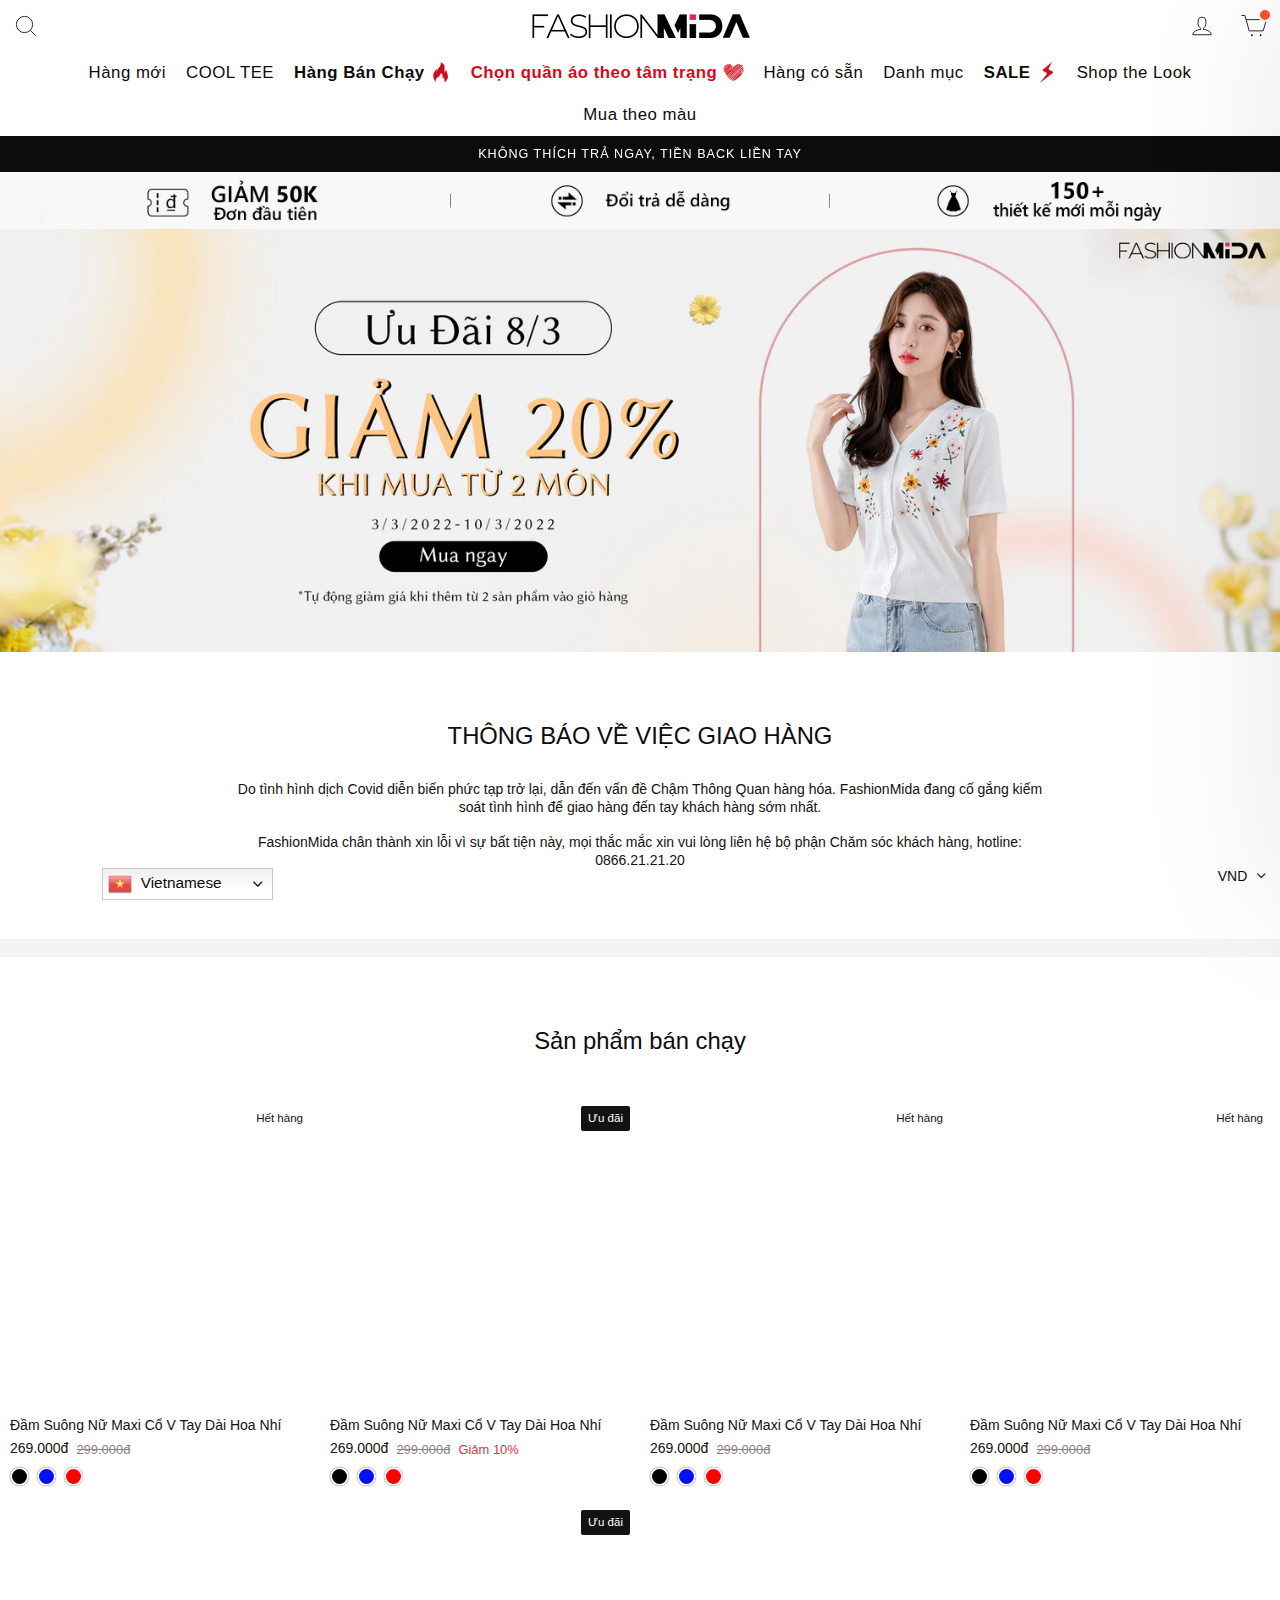
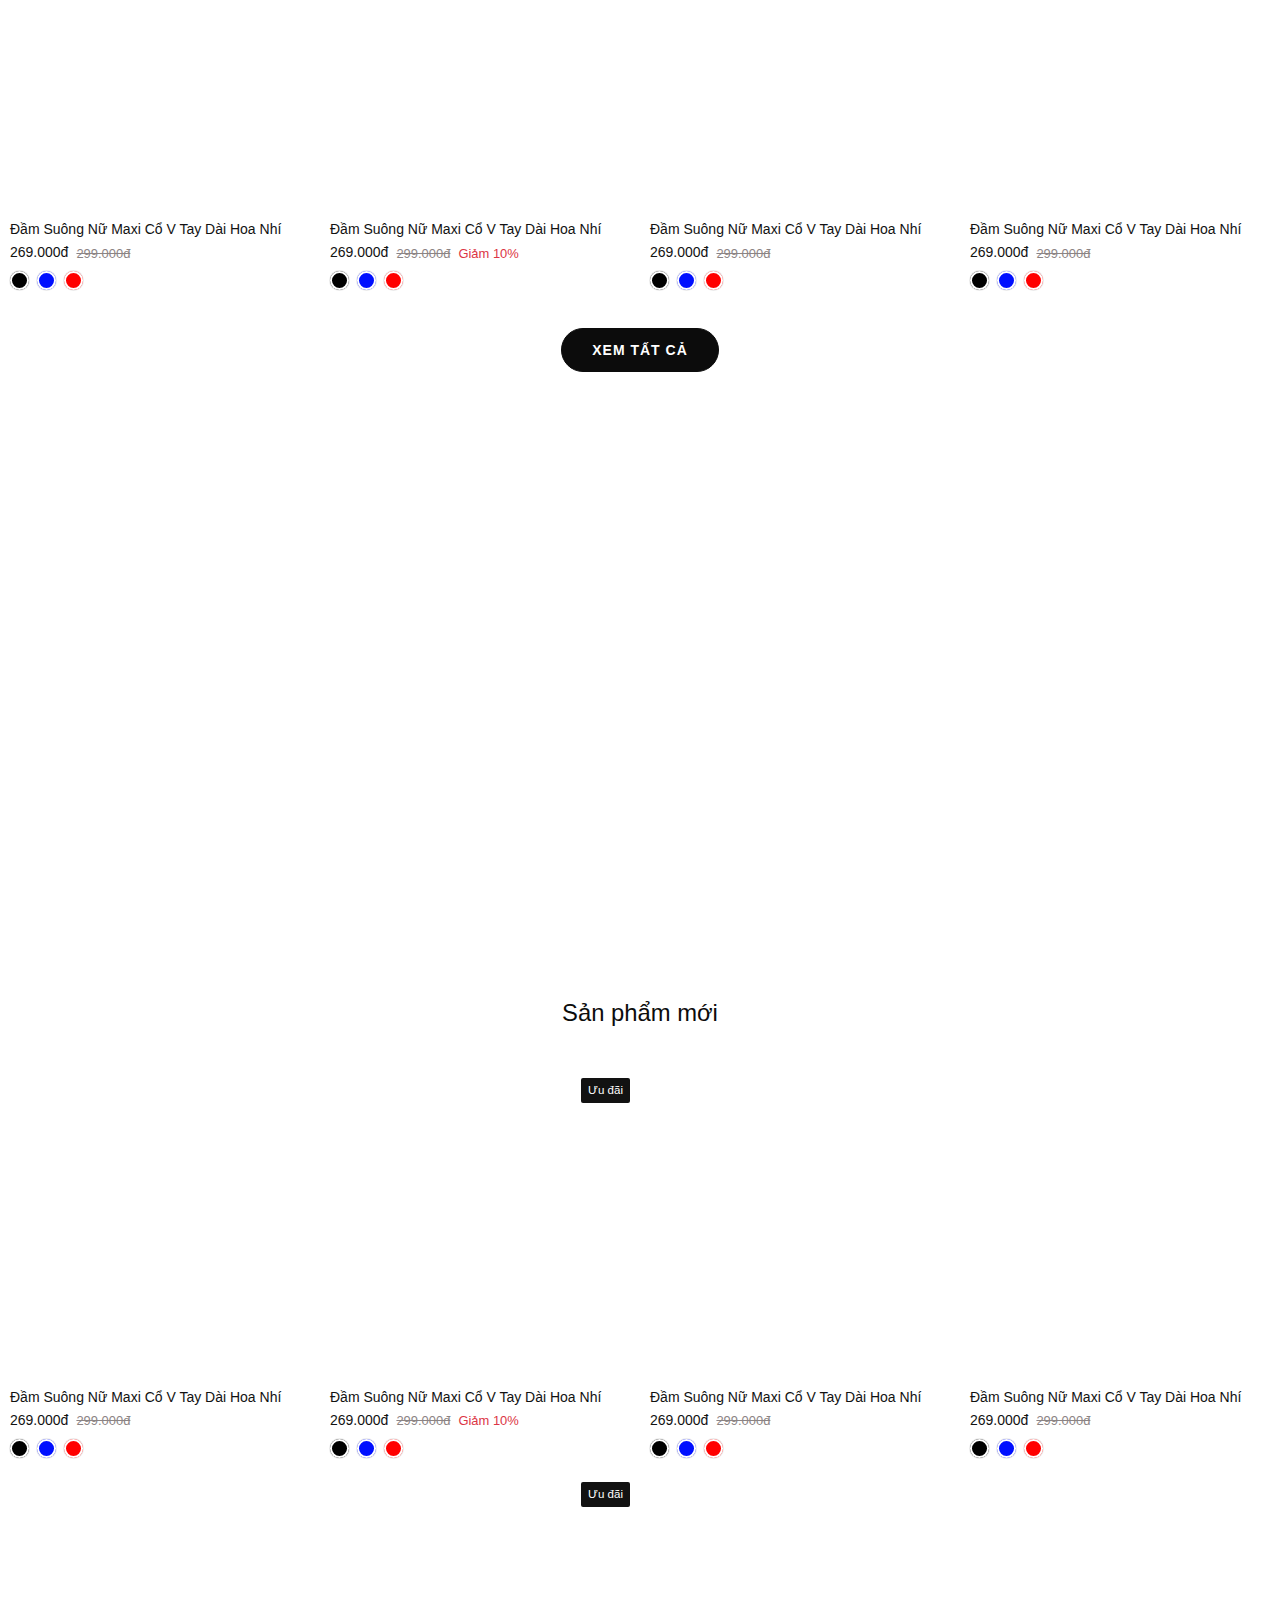
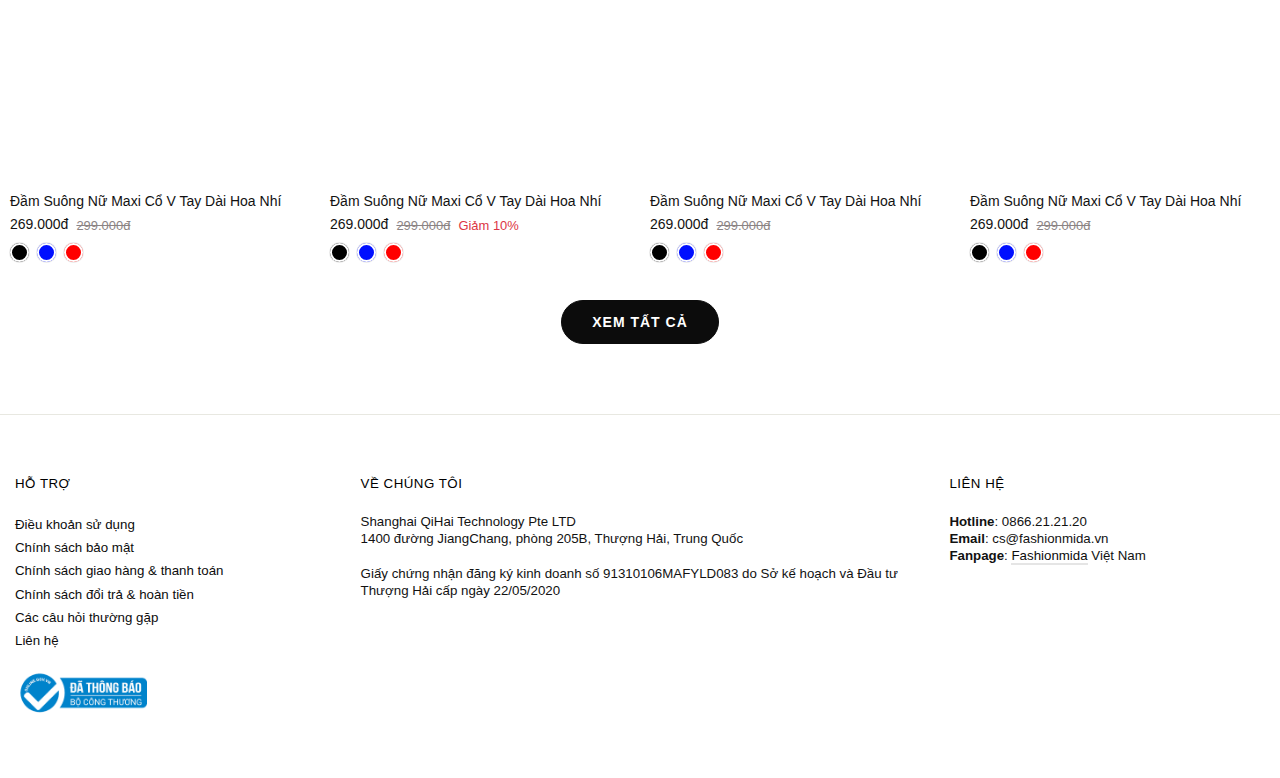
==== commit 037b63c5: "Update" ====
--- a/index.html
+++ b/index.html
@@ -44,7 +44,7 @@
 	<div class="header-top">
 		<div class="container">
 			<div class="row align-items-center">
-				<div class="col-md-2">
+				<div class="col-3">
 					<div class="header-top_search">
 						<a class="call-search" href="javascript:void(0)">
 							<svg aria-hidden="true" focusable="false" role="presentation" class="icon icon-search"
@@ -53,15 +53,23 @@
 							</svg>
 						</a>
 					</div>
-				</div>
-				<div class="col-md-8">
+					<div class="header-top_hamburger d-block d-lg-none">
+						<button id="call-navigation" type="button">
+							<svg aria-hidden="true" focusable="false" role="presentation"
+								 viewBox="0 0 64 64">
+								<path d="M7 15h51M7 32h43M7 49h51"></path>
+							</svg>
+						</button>
+					</div>
+				</div>
+				<div class="col-6">
 					<div class="header-top_logo">
 						<a href="">
 							<img src="./assets/images/logo.png" class="img-fluid" alt="">
 						</a>
 					</div>
 				</div>
-				<div class="col-md-2">
+				<div class="col-3">
 					<div class="header-top_icons">
 						<a class="d-none d-lg-block" href="">
 							<svg aria-hidden="true" focusable="false" role="presentation" class="icon icon-user"
@@ -82,6 +90,7 @@
 								<circle cx="27" cy="53" r="2"></circle>
 								<circle cx="47" cy="53" r="2"></circle>
 							</svg>
+							<span class="is-value"></span>
 						</a>
 					</div>
 				</div>
@@ -92,13 +101,13 @@
 		<div class="container">
 			<div class="row">
 				<div class="col-md-12 position-static">
-					<div class="header-navigation_inner">
-						<ul class="list-unstyled mb-0" id="header-navigation">
+					<div class="header-navigation_inner" id="header-navigation">
+						<ul class="list-unstyled mb-0">
 							<li>
 								<a href="">
 									Hàng mới
 								</a>
-								<ul class="list-unstyled mb-0">
+								<ul class="list-unstyled mb-0 header-navigation_sub__list">
 									<li>
 										<a href="">Đầm</a>
 									</li>
@@ -139,7 +148,7 @@
 								<a href="">
 									COOL TEE
 								</a>
-								<ul class="list-unstyled mb-0">
+								<ul class="list-unstyled mb-0 header-navigation_sub__list">
 									<li>
 										<a href="">Đầm</a>
 									</li>
@@ -181,7 +190,7 @@
 									<b>Hàng Bán Chạy</b>
 									<img src="./assets/images/menu/hot.png">
 								</a>
-								<ul class="list-unstyled mb-0">
+								<ul class="list-unstyled mb-0 header-navigation_sub__list">
 									<li>
 										<a href="">Đầm</a>
 									</li>
@@ -223,7 +232,7 @@
 									<b class="menu-red">Chọn quần áo theo tâm trạng</b>
 									<img src="./assets/images/menu/heart.png">
 								</a>
-								<ul class="list-unstyled mb-0">
+								<ul class="list-unstyled mb-0 header-navigation_sub__list">
 									<li>
 										<a href="">Đầm</a>
 									</li>
@@ -269,9 +278,9 @@
 								<a href="">
 									Danh mục
 								</a>
-								<div class="navigation-sub_inner">
+								<div class="navigation-sub_inner header-navigation_sub__list">
 									<div class="container">
-										<div class="row justify-content-center row-cols-lg-5">
+										<div class="row justify-content-center row-cols-1 row-cols-lg-5">
 											<div class="col">
 												<div class="sub-item sub-delay-1">
 													<a href="">Áo</a>
@@ -463,7 +472,7 @@
 								<a href="">
 									Mua theo màu
 								</a>
-								<ul class="list-unstyled mb-0">
+								<ul class="list-unstyled mb-0 header-navigation_sub__list">
 									<li>
 										<a href="">Đầm</a>
 									</li>
@@ -1331,6 +1340,399 @@
 			</div>
 		</div>
 	</div>
+</div>
+
+<div class="modal modal-theme modal-review" id="popupReview">
+	<div class="modal-dialog modal-dialog-scrollable modal-dialog-centered modal-lg">
+		<div class="modal-content">
+			<div class="modal-body">
+				<div class="review-slide">
+					<div class="swiper-wrapper">
+						<div class="swiper-slide">
+							<div class="review-inner">
+								<div class="review-left">
+									<div class="review-left_image">
+										<img src="https://d1gvm6reez0dkh.cloudfront.net/60714713330/35118051-1643358248.5472.jpg"
+											 alt="">
+									</div>
+								</div>
+								<div class="review-right">
+									<div class="review-right_header">
+										<div class="review-right_header__image">
+											<img src="https://cdn.shopify.com/s/files/1/0607/1471/3330/products/main_62a34cbf-9ef2-4219-ac7d-458e2c9555a3_1800x1800.jpg?v=1637717957"
+												 alt="">
+										</div>
+										<div class="review-right_header__title">
+											Áo Kiểu Nữ Ôm Vừa Cổ Lật Tay Dài Casual
+										</div>
+									</div>
+									<div class="review-right_body">
+										<div class="review-right_body__title">
+											Kim ngân
+										</div>
+										<div class="review-right_body__star">
+											<div class="review-star_icon">
+												<div class="review-star_icon__item review-star_gray">
+													<svg aria-hidden="true" data-prefix="fas" data-icon="star"
+														 xmlns="http://www.w3.org/2000/svg" viewBox="0 0 576 512">
+														<path fill="currentColor"
+															  d="M259.3 17.8 194 150.2 47.9 171.5c-26.2 3.8-36.7 36.1-17.7 54.6l105.7 103-25 145.5c-4.5 26.3 23.2 46 46.4 33.7L288 439.6l130.7 68.7c23.2 12.2 50.9-7.4 46.4-33.7l-25-145.5 105.7-103c19-18.5 8.5-50.8-17.7-54.6L382 150.2 316.7 17.8c-11.7-23.6-45.6-23.9-57.4 0z"></path>
+													</svg>
+													<svg aria-hidden="true" data-prefix="fas" data-icon="star"
+														 xmlns="http://www.w3.org/2000/svg" viewBox="0 0 576 512">
+														<path fill="currentColor"
+															  d="M259.3 17.8 194 150.2 47.9 171.5c-26.2 3.8-36.7 36.1-17.7 54.6l105.7 103-25 145.5c-4.5 26.3 23.2 46 46.4 33.7L288 439.6l130.7 68.7c23.2 12.2 50.9-7.4 46.4-33.7l-25-145.5 105.7-103c19-18.5 8.5-50.8-17.7-54.6L382 150.2 316.7 17.8c-11.7-23.6-45.6-23.9-57.4 0z"></path>
+													</svg>
+													<svg aria-hidden="true" data-prefix="fas" data-icon="star"
+														 xmlns="http://www.w3.org/2000/svg" viewBox="0 0 576 512">
+														<path fill="currentColor"
+															  d="M259.3 17.8 194 150.2 47.9 171.5c-26.2 3.8-36.7 36.1-17.7 54.6l105.7 103-25 145.5c-4.5 26.3 23.2 46 46.4 33.7L288 439.6l130.7 68.7c23.2 12.2 50.9-7.4 46.4-33.7l-25-145.5 105.7-103c19-18.5 8.5-50.8-17.7-54.6L382 150.2 316.7 17.8c-11.7-23.6-45.6-23.9-57.4 0z"></path>
+													</svg>
+													<svg aria-hidden="true" data-prefix="fas" data-icon="star"
+														 xmlns="http://www.w3.org/2000/svg" viewBox="0 0 576 512">
+														<path fill="currentColor"
+															  d="M259.3 17.8 194 150.2 47.9 171.5c-26.2 3.8-36.7 36.1-17.7 54.6l105.7 103-25 145.5c-4.5 26.3 23.2 46 46.4 33.7L288 439.6l130.7 68.7c23.2 12.2 50.9-7.4 46.4-33.7l-25-145.5 105.7-103c19-18.5 8.5-50.8-17.7-54.6L382 150.2 316.7 17.8c-11.7-23.6-45.6-23.9-57.4 0z"></path>
+													</svg>
+													<svg aria-hidden="true" data-prefix="fas" data-icon="star"
+														 xmlns="http://www.w3.org/2000/svg" viewBox="0 0 576 512">
+														<path fill="currentColor"
+															  d="M259.3 17.8 194 150.2 47.9 171.5c-26.2 3.8-36.7 36.1-17.7 54.6l105.7 103-25 145.5c-4.5 26.3 23.2 46 46.4 33.7L288 439.6l130.7 68.7c23.2 12.2 50.9-7.4 46.4-33.7l-25-145.5 105.7-103c19-18.5 8.5-50.8-17.7-54.6L382 150.2 316.7 17.8c-11.7-23.6-45.6-23.9-57.4 0z"></path>
+													</svg>
+												</div>
+												<div class="review-star_icon__item review-star_yellow"
+													 style="width: 80%">
+													<div class="review-start_yellow__inner">
+														<svg aria-hidden="true" data-prefix="fas" data-icon="star"
+															 xmlns="http://www.w3.org/2000/svg" viewBox="0 0 576 512">
+															<path fill="currentColor"
+																  d="M259.3 17.8 194 150.2 47.9 171.5c-26.2 3.8-36.7 36.1-17.7 54.6l105.7 103-25 145.5c-4.5 26.3 23.2 46 46.4 33.7L288 439.6l130.7 68.7c23.2 12.2 50.9-7.4 46.4-33.7l-25-145.5 105.7-103c19-18.5 8.5-50.8-17.7-54.6L382 150.2 316.7 17.8c-11.7-23.6-45.6-23.9-57.4 0z"></path>
+														</svg>
+														<svg aria-hidden="true" data-prefix="fas" data-icon="star"
+															 xmlns="http://www.w3.org/2000/svg" viewBox="0 0 576 512">
+															<path fill="currentColor"
+																  d="M259.3 17.8 194 150.2 47.9 171.5c-26.2 3.8-36.7 36.1-17.7 54.6l105.7 103-25 145.5c-4.5 26.3 23.2 46 46.4 33.7L288 439.6l130.7 68.7c23.2 12.2 50.9-7.4 46.4-33.7l-25-145.5 105.7-103c19-18.5 8.5-50.8-17.7-54.6L382 150.2 316.7 17.8c-11.7-23.6-45.6-23.9-57.4 0z"></path>
+														</svg>
+														<svg aria-hidden="true" data-prefix="fas" data-icon="star"
+															 xmlns="http://www.w3.org/2000/svg" viewBox="0 0 576 512">
+															<path fill="currentColor"
+																  d="M259.3 17.8 194 150.2 47.9 171.5c-26.2 3.8-36.7 36.1-17.7 54.6l105.7 103-25 145.5c-4.5 26.3 23.2 46 46.4 33.7L288 439.6l130.7 68.7c23.2 12.2 50.9-7.4 46.4-33.7l-25-145.5 105.7-103c19-18.5 8.5-50.8-17.7-54.6L382 150.2 316.7 17.8c-11.7-23.6-45.6-23.9-57.4 0z"></path>
+														</svg>
+														<svg aria-hidden="true" data-prefix="fas" data-icon="star"
+															 xmlns="http://www.w3.org/2000/svg" viewBox="0 0 576 512">
+															<path fill="currentColor"
+																  d="M259.3 17.8 194 150.2 47.9 171.5c-26.2 3.8-36.7 36.1-17.7 54.6l105.7 103-25 145.5c-4.5 26.3 23.2 46 46.4 33.7L288 439.6l130.7 68.7c23.2 12.2 50.9-7.4 46.4-33.7l-25-145.5 105.7-103c19-18.5 8.5-50.8-17.7-54.6L382 150.2 316.7 17.8c-11.7-23.6-45.6-23.9-57.4 0z"></path>
+														</svg>
+														<svg aria-hidden="true" data-prefix="fas" data-icon="star"
+															 xmlns="http://www.w3.org/2000/svg" viewBox="0 0 576 512">
+															<path fill="currentColor"
+																  d="M259.3 17.8 194 150.2 47.9 171.5c-26.2 3.8-36.7 36.1-17.7 54.6l105.7 103-25 145.5c-4.5 26.3 23.2 46 46.4 33.7L288 439.6l130.7 68.7c23.2 12.2 50.9-7.4 46.4-33.7l-25-145.5 105.7-103c19-18.5 8.5-50.8-17.7-54.6L382 150.2 316.7 17.8c-11.7-23.6-45.6-23.9-57.4 0z"></path>
+														</svg>
+													</div>
+												</div>
+											</div>
+										</div>
+										<div class="review-right_body__day">
+											2021-12-03
+										</div>
+										<div class="review-right_body__description">
+											Hàng như hình luôn ạ, vải rất đẹp, form và màu áo cx rất đẹp
+										</div>
+									</div>
+								</div>
+							</div>
+						</div>
+						<div class="swiper-slide">
+							<div class="review-inner">
+								<div class="review-left">
+									<div class="review-left_image">
+										<img src="https://d1gvm6reez0dkh.cloudfront.net/60714713330/35118041-1643358246.4827.jpg"
+											 alt="">
+									</div>
+								</div>
+								<div class="review-right">
+									<div class="review-right_header">
+										<div class="review-right_header__image">
+											<img src="https://cdn.shopify.com/s/files/1/0607/1471/3330/products/main_62a34cbf-9ef2-4219-ac7d-458e2c9555a3_1800x1800.jpg?v=1637717957"
+												 alt="">
+										</div>
+										<div class="review-right_header__title">
+											Áo Kiểu Nữ Ôm Vừa Cổ Lật Tay Dài Casual
+										</div>
+									</div>
+									<div class="review-right_body">
+										<div class="review-right_body__title">
+											Kim ngân 2
+										</div>
+										<div class="review-right_body__star">
+											<div class="review-star_icon">
+												<div class="review-star_icon__item review-star_gray">
+													<svg aria-hidden="true" data-prefix="fas" data-icon="star"
+														 xmlns="http://www.w3.org/2000/svg" viewBox="0 0 576 512">
+														<path fill="currentColor"
+															  d="M259.3 17.8 194 150.2 47.9 171.5c-26.2 3.8-36.7 36.1-17.7 54.6l105.7 103-25 145.5c-4.5 26.3 23.2 46 46.4 33.7L288 439.6l130.7 68.7c23.2 12.2 50.9-7.4 46.4-33.7l-25-145.5 105.7-103c19-18.5 8.5-50.8-17.7-54.6L382 150.2 316.7 17.8c-11.7-23.6-45.6-23.9-57.4 0z"></path>
+													</svg>
+													<svg aria-hidden="true" data-prefix="fas" data-icon="star"
+														 xmlns="http://www.w3.org/2000/svg" viewBox="0 0 576 512">
+														<path fill="currentColor"
+															  d="M259.3 17.8 194 150.2 47.9 171.5c-26.2 3.8-36.7 36.1-17.7 54.6l105.7 103-25 145.5c-4.5 26.3 23.2 46 46.4 33.7L288 439.6l130.7 68.7c23.2 12.2 50.9-7.4 46.4-33.7l-25-145.5 105.7-103c19-18.5 8.5-50.8-17.7-54.6L382 150.2 316.7 17.8c-11.7-23.6-45.6-23.9-57.4 0z"></path>
+													</svg>
+													<svg aria-hidden="true" data-prefix="fas" data-icon="star"
+														 xmlns="http://www.w3.org/2000/svg" viewBox="0 0 576 512">
+														<path fill="currentColor"
+															  d="M259.3 17.8 194 150.2 47.9 171.5c-26.2 3.8-36.7 36.1-17.7 54.6l105.7 103-25 145.5c-4.5 26.3 23.2 46 46.4 33.7L288 439.6l130.7 68.7c23.2 12.2 50.9-7.4 46.4-33.7l-25-145.5 105.7-103c19-18.5 8.5-50.8-17.7-54.6L382 150.2 316.7 17.8c-11.7-23.6-45.6-23.9-57.4 0z"></path>
+													</svg>
+													<svg aria-hidden="true" data-prefix="fas" data-icon="star"
+														 xmlns="http://www.w3.org/2000/svg" viewBox="0 0 576 512">
+														<path fill="currentColor"
+															  d="M259.3 17.8 194 150.2 47.9 171.5c-26.2 3.8-36.7 36.1-17.7 54.6l105.7 103-25 145.5c-4.5 26.3 23.2 46 46.4 33.7L288 439.6l130.7 68.7c23.2 12.2 50.9-7.4 46.4-33.7l-25-145.5 105.7-103c19-18.5 8.5-50.8-17.7-54.6L382 150.2 316.7 17.8c-11.7-23.6-45.6-23.9-57.4 0z"></path>
+													</svg>
+													<svg aria-hidden="true" data-prefix="fas" data-icon="star"
+														 xmlns="http://www.w3.org/2000/svg" viewBox="0 0 576 512">
+														<path fill="currentColor"
+															  d="M259.3 17.8 194 150.2 47.9 171.5c-26.2 3.8-36.7 36.1-17.7 54.6l105.7 103-25 145.5c-4.5 26.3 23.2 46 46.4 33.7L288 439.6l130.7 68.7c23.2 12.2 50.9-7.4 46.4-33.7l-25-145.5 105.7-103c19-18.5 8.5-50.8-17.7-54.6L382 150.2 316.7 17.8c-11.7-23.6-45.6-23.9-57.4 0z"></path>
+													</svg>
+												</div>
+												<div class="review-star_icon__item review-star_yellow"
+													 style="width: 80%">
+													<div class="review-start_yellow__inner">
+														<svg aria-hidden="true" data-prefix="fas" data-icon="star"
+															 xmlns="http://www.w3.org/2000/svg" viewBox="0 0 576 512">
+															<path fill="currentColor"
+																  d="M259.3 17.8 194 150.2 47.9 171.5c-26.2 3.8-36.7 36.1-17.7 54.6l105.7 103-25 145.5c-4.5 26.3 23.2 46 46.4 33.7L288 439.6l130.7 68.7c23.2 12.2 50.9-7.4 46.4-33.7l-25-145.5 105.7-103c19-18.5 8.5-50.8-17.7-54.6L382 150.2 316.7 17.8c-11.7-23.6-45.6-23.9-57.4 0z"></path>
+														</svg>
+														<svg aria-hidden="true" data-prefix="fas" data-icon="star"
+															 xmlns="http://www.w3.org/2000/svg" viewBox="0 0 576 512">
+															<path fill="currentColor"
+																  d="M259.3 17.8 194 150.2 47.9 171.5c-26.2 3.8-36.7 36.1-17.7 54.6l105.7 103-25 145.5c-4.5 26.3 23.2 46 46.4 33.7L288 439.6l130.7 68.7c23.2 12.2 50.9-7.4 46.4-33.7l-25-145.5 105.7-103c19-18.5 8.5-50.8-17.7-54.6L382 150.2 316.7 17.8c-11.7-23.6-45.6-23.9-57.4 0z"></path>
+														</svg>
+														<svg aria-hidden="true" data-prefix="fas" data-icon="star"
+															 xmlns="http://www.w3.org/2000/svg" viewBox="0 0 576 512">
+															<path fill="currentColor"
+																  d="M259.3 17.8 194 150.2 47.9 171.5c-26.2 3.8-36.7 36.1-17.7 54.6l105.7 103-25 145.5c-4.5 26.3 23.2 46 46.4 33.7L288 439.6l130.7 68.7c23.2 12.2 50.9-7.4 46.4-33.7l-25-145.5 105.7-103c19-18.5 8.5-50.8-17.7-54.6L382 150.2 316.7 17.8c-11.7-23.6-45.6-23.9-57.4 0z"></path>
+														</svg>
+														<svg aria-hidden="true" data-prefix="fas" data-icon="star"
+															 xmlns="http://www.w3.org/2000/svg" viewBox="0 0 576 512">
+															<path fill="currentColor"
+																  d="M259.3 17.8 194 150.2 47.9 171.5c-26.2 3.8-36.7 36.1-17.7 54.6l105.7 103-25 145.5c-4.5 26.3 23.2 46 46.4 33.7L288 439.6l130.7 68.7c23.2 12.2 50.9-7.4 46.4-33.7l-25-145.5 105.7-103c19-18.5 8.5-50.8-17.7-54.6L382 150.2 316.7 17.8c-11.7-23.6-45.6-23.9-57.4 0z"></path>
+														</svg>
+														<svg aria-hidden="true" data-prefix="fas" data-icon="star"
+															 xmlns="http://www.w3.org/2000/svg" viewBox="0 0 576 512">
+															<path fill="currentColor"
+																  d="M259.3 17.8 194 150.2 47.9 171.5c-26.2 3.8-36.7 36.1-17.7 54.6l105.7 103-25 145.5c-4.5 26.3 23.2 46 46.4 33.7L288 439.6l130.7 68.7c23.2 12.2 50.9-7.4 46.4-33.7l-25-145.5 105.7-103c19-18.5 8.5-50.8-17.7-54.6L382 150.2 316.7 17.8c-11.7-23.6-45.6-23.9-57.4 0z"></path>
+														</svg>
+													</div>
+												</div>
+											</div>
+										</div>
+										<div class="review-right_body__day">
+											2021-12-03
+										</div>
+										<div class="review-right_body__description">
+											Hàng như hình luôn ạ, vải rất đẹp, form và màu áo cx rất đẹp
+											Hàng như hình luôn ạ, vải rất đẹp, form và màu áo cx rất đẹp
+										</div>
+									</div>
+								</div>
+							</div>
+						</div>
+						<div class="swiper-slide">
+							<div class="review-inner">
+								<div class="review-left">
+									<div class="review-left_image">
+										<img src="https://d1gvm6reez0dkh.cloudfront.net/60714713330/35118031-1643358245.7654.jpg"
+											 alt="">
+									</div>
+								</div>
+								<div class="review-right">
+									<div class="review-right_header">
+										<div class="review-right_header__image">
+											<img src="https://cdn.shopify.com/s/files/1/0607/1471/3330/products/main_62a34cbf-9ef2-4219-ac7d-458e2c9555a3_1800x1800.jpg?v=1637717957"
+												 alt="">
+										</div>
+										<div class="review-right_header__title">
+											Áo Kiểu Nữ Ôm Vừa Cổ Lật Tay Dài Casual
+										</div>
+									</div>
+									<div class="review-right_body">
+										<div class="review-right_body__title">
+											Kim ngân
+										</div>
+										<div class="review-right_body__star">
+											<div class="review-star_icon">
+												<div class="review-star_icon__item review-star_gray">
+													<svg aria-hidden="true" data-prefix="fas" data-icon="star"
+														 xmlns="http://www.w3.org/2000/svg" viewBox="0 0 576 512">
+														<path fill="currentColor"
+															  d="M259.3 17.8 194 150.2 47.9 171.5c-26.2 3.8-36.7 36.1-17.7 54.6l105.7 103-25 145.5c-4.5 26.3 23.2 46 46.4 33.7L288 439.6l130.7 68.7c23.2 12.2 50.9-7.4 46.4-33.7l-25-145.5 105.7-103c19-18.5 8.5-50.8-17.7-54.6L382 150.2 316.7 17.8c-11.7-23.6-45.6-23.9-57.4 0z"></path>
+													</svg>
+													<svg aria-hidden="true" data-prefix="fas" data-icon="star"
+														 xmlns="http://www.w3.org/2000/svg" viewBox="0 0 576 512">
+														<path fill="currentColor"
+															  d="M259.3 17.8 194 150.2 47.9 171.5c-26.2 3.8-36.7 36.1-17.7 54.6l105.7 103-25 145.5c-4.5 26.3 23.2 46 46.4 33.7L288 439.6l130.7 68.7c23.2 12.2 50.9-7.4 46.4-33.7l-25-145.5 105.7-103c19-18.5 8.5-50.8-17.7-54.6L382 150.2 316.7 17.8c-11.7-23.6-45.6-23.9-57.4 0z"></path>
+													</svg>
+													<svg aria-hidden="true" data-prefix="fas" data-icon="star"
+														 xmlns="http://www.w3.org/2000/svg" viewBox="0 0 576 512">
+														<path fill="currentColor"
+															  d="M259.3 17.8 194 150.2 47.9 171.5c-26.2 3.8-36.7 36.1-17.7 54.6l105.7 103-25 145.5c-4.5 26.3 23.2 46 46.4 33.7L288 439.6l130.7 68.7c23.2 12.2 50.9-7.4 46.4-33.7l-25-145.5 105.7-103c19-18.5 8.5-50.8-17.7-54.6L382 150.2 316.7 17.8c-11.7-23.6-45.6-23.9-57.4 0z"></path>
+													</svg>
+													<svg aria-hidden="true" data-prefix="fas" data-icon="star"
+														 xmlns="http://www.w3.org/2000/svg" viewBox="0 0 576 512">
+														<path fill="currentColor"
+															  d="M259.3 17.8 194 150.2 47.9 171.5c-26.2 3.8-36.7 36.1-17.7 54.6l105.7 103-25 145.5c-4.5 26.3 23.2 46 46.4 33.7L288 439.6l130.7 68.7c23.2 12.2 50.9-7.4 46.4-33.7l-25-145.5 105.7-103c19-18.5 8.5-50.8-17.7-54.6L382 150.2 316.7 17.8c-11.7-23.6-45.6-23.9-57.4 0z"></path>
+													</svg>
+													<svg aria-hidden="true" data-prefix="fas" data-icon="star"
+														 xmlns="http://www.w3.org/2000/svg" viewBox="0 0 576 512">
+														<path fill="currentColor"
+															  d="M259.3 17.8 194 150.2 47.9 171.5c-26.2 3.8-36.7 36.1-17.7 54.6l105.7 103-25 145.5c-4.5 26.3 23.2 46 46.4 33.7L288 439.6l130.7 68.7c23.2 12.2 50.9-7.4 46.4-33.7l-25-145.5 105.7-103c19-18.5 8.5-50.8-17.7-54.6L382 150.2 316.7 17.8c-11.7-23.6-45.6-23.9-57.4 0z"></path>
+													</svg>
+												</div>
+												<div class="review-star_icon__item review-star_yellow"
+													 style="width: 80%">
+													<div class="review-start_yellow__inner">
+														<svg aria-hidden="true" data-prefix="fas" data-icon="star"
+															 xmlns="http://www.w3.org/2000/svg" viewBox="0 0 576 512">
+															<path fill="currentColor"
+																  d="M259.3 17.8 194 150.2 47.9 171.5c-26.2 3.8-36.7 36.1-17.7 54.6l105.7 103-25 145.5c-4.5 26.3 23.2 46 46.4 33.7L288 439.6l130.7 68.7c23.2 12.2 50.9-7.4 46.4-33.7l-25-145.5 105.7-103c19-18.5 8.5-50.8-17.7-54.6L382 150.2 316.7 17.8c-11.7-23.6-45.6-23.9-57.4 0z"></path>
+														</svg>
+														<svg aria-hidden="true" data-prefix="fas" data-icon="star"
+															 xmlns="http://www.w3.org/2000/svg" viewBox="0 0 576 512">
+															<path fill="currentColor"
+																  d="M259.3 17.8 194 150.2 47.9 171.5c-26.2 3.8-36.7 36.1-17.7 54.6l105.7 103-25 145.5c-4.5 26.3 23.2 46 46.4 33.7L288 439.6l130.7 68.7c23.2 12.2 50.9-7.4 46.4-33.7l-25-145.5 105.7-103c19-18.5 8.5-50.8-17.7-54.6L382 150.2 316.7 17.8c-11.7-23.6-45.6-23.9-57.4 0z"></path>
+														</svg>
+														<svg aria-hidden="true" data-prefix="fas" data-icon="star"
+															 xmlns="http://www.w3.org/2000/svg" viewBox="0 0 576 512">
+															<path fill="currentColor"
+																  d="M259.3 17.8 194 150.2 47.9 171.5c-26.2 3.8-36.7 36.1-17.7 54.6l105.7 103-25 145.5c-4.5 26.3 23.2 46 46.4 33.7L288 439.6l130.7 68.7c23.2 12.2 50.9-7.4 46.4-33.7l-25-145.5 105.7-103c19-18.5 8.5-50.8-17.7-54.6L382 150.2 316.7 17.8c-11.7-23.6-45.6-23.9-57.4 0z"></path>
+														</svg>
+														<svg aria-hidden="true" data-prefix="fas" data-icon="star"
+															 xmlns="http://www.w3.org/2000/svg" viewBox="0 0 576 512">
+															<path fill="currentColor"
+																  d="M259.3 17.8 194 150.2 47.9 171.5c-26.2 3.8-36.7 36.1-17.7 54.6l105.7 103-25 145.5c-4.5 26.3 23.2 46 46.4 33.7L288 439.6l130.7 68.7c23.2 12.2 50.9-7.4 46.4-33.7l-25-145.5 105.7-103c19-18.5 8.5-50.8-17.7-54.6L382 150.2 316.7 17.8c-11.7-23.6-45.6-23.9-57.4 0z"></path>
+														</svg>
+														<svg aria-hidden="true" data-prefix="fas" data-icon="star"
+															 xmlns="http://www.w3.org/2000/svg" viewBox="0 0 576 512">
+															<path fill="currentColor"
+																  d="M259.3 17.8 194 150.2 47.9 171.5c-26.2 3.8-36.7 36.1-17.7 54.6l105.7 103-25 145.5c-4.5 26.3 23.2 46 46.4 33.7L288 439.6l130.7 68.7c23.2 12.2 50.9-7.4 46.4-33.7l-25-145.5 105.7-103c19-18.5 8.5-50.8-17.7-54.6L382 150.2 316.7 17.8c-11.7-23.6-45.6-23.9-57.4 0z"></path>
+														</svg>
+													</div>
+												</div>
+											</div>
+										</div>
+										<div class="review-right_body__day">
+											2021-12-03
+										</div>
+										<div class="review-right_body__description">
+											Hàng như hình luôn ạ, vải rất đẹp, form và màu áo cx rất đẹp
+										</div>
+									</div>
+								</div>
+							</div>
+						</div>
+						<div class="swiper-slide">
+							<div class="review-inner">
+								<div class="review-left">
+									<div class="review-left_image">
+										<img src="https://cdn.shopify.com/s/files/1/0607/1471/3330/products/2_71d64c57-2fc2-46b7-8c6e-50fb5f714aa9_1800x1800.jpg?v=1642041968"
+											 alt="">
+									</div>
+								</div>
+								<div class="review-right">
+									<div class="review-right_header">
+										<div class="review-right_header__image">
+											<img src="https://cdn.shopify.com/s/files/1/0607/1471/3330/products/main_62a34cbf-9ef2-4219-ac7d-458e2c9555a3_1800x1800.jpg?v=1637717957"
+												 alt="">
+										</div>
+										<div class="review-right_header__title">
+											Áo Kiểu Nữ Ôm Vừa Cổ Lật Tay Dài Casual
+										</div>
+									</div>
+									<div class="review-right_body">
+										<div class="review-right_body__title">
+											Kim ngân
+										</div>
+										<div class="review-right_body__star">
+											<div class="review-star_icon">
+												<div class="review-star_icon__item review-star_gray">
+													<svg aria-hidden="true" data-prefix="fas" data-icon="star"
+														 xmlns="http://www.w3.org/2000/svg" viewBox="0 0 576 512">
+														<path fill="currentColor"
+															  d="M259.3 17.8 194 150.2 47.9 171.5c-26.2 3.8-36.7 36.1-17.7 54.6l105.7 103-25 145.5c-4.5 26.3 23.2 46 46.4 33.7L288 439.6l130.7 68.7c23.2 12.2 50.9-7.4 46.4-33.7l-25-145.5 105.7-103c19-18.5 8.5-50.8-17.7-54.6L382 150.2 316.7 17.8c-11.7-23.6-45.6-23.9-57.4 0z"></path>
+													</svg>
+													<svg aria-hidden="true" data-prefix="fas" data-icon="star"
+														 xmlns="http://www.w3.org/2000/svg" viewBox="0 0 576 512">
+														<path fill="currentColor"
+															  d="M259.3 17.8 194 150.2 47.9 171.5c-26.2 3.8-36.7 36.1-17.7 54.6l105.7 103-25 145.5c-4.5 26.3 23.2 46 46.4 33.7L288 439.6l130.7 68.7c23.2 12.2 50.9-7.4 46.4-33.7l-25-145.5 105.7-103c19-18.5 8.5-50.8-17.7-54.6L382 150.2 316.7 17.8c-11.7-23.6-45.6-23.9-57.4 0z"></path>
+													</svg>
+													<svg aria-hidden="true" data-prefix="fas" data-icon="star"
+														 xmlns="http://www.w3.org/2000/svg" viewBox="0 0 576 512">
+														<path fill="currentColor"
+															  d="M259.3 17.8 194 150.2 47.9 171.5c-26.2 3.8-36.7 36.1-17.7 54.6l105.7 103-25 145.5c-4.5 26.3 23.2 46 46.4 33.7L288 439.6l130.7 68.7c23.2 12.2 50.9-7.4 46.4-33.7l-25-145.5 105.7-103c19-18.5 8.5-50.8-17.7-54.6L382 150.2 316.7 17.8c-11.7-23.6-45.6-23.9-57.4 0z"></path>
+													</svg>
+													<svg aria-hidden="true" data-prefix="fas" data-icon="star"
+														 xmlns="http://www.w3.org/2000/svg" viewBox="0 0 576 512">
+														<path fill="currentColor"
+															  d="M259.3 17.8 194 150.2 47.9 171.5c-26.2 3.8-36.7 36.1-17.7 54.6l105.7 103-25 145.5c-4.5 26.3 23.2 46 46.4 33.7L288 439.6l130.7 68.7c23.2 12.2 50.9-7.4 46.4-33.7l-25-145.5 105.7-103c19-18.5 8.5-50.8-17.7-54.6L382 150.2 316.7 17.8c-11.7-23.6-45.6-23.9-57.4 0z"></path>
+													</svg>
+													<svg aria-hidden="true" data-prefix="fas" data-icon="star"
+														 xmlns="http://www.w3.org/2000/svg" viewBox="0 0 576 512">
+														<path fill="currentColor"
+															  d="M259.3 17.8 194 150.2 47.9 171.5c-26.2 3.8-36.7 36.1-17.7 54.6l105.7 103-25 145.5c-4.5 26.3 23.2 46 46.4 33.7L288 439.6l130.7 68.7c23.2 12.2 50.9-7.4 46.4-33.7l-25-145.5 105.7-103c19-18.5 8.5-50.8-17.7-54.6L382 150.2 316.7 17.8c-11.7-23.6-45.6-23.9-57.4 0z"></path>
+													</svg>
+												</div>
+												<div class="review-star_icon__item review-star_yellow"
+													 style="width: 80%">
+													<div class="review-start_yellow__inner">
+														<svg aria-hidden="true" data-prefix="fas" data-icon="star"
+															 xmlns="http://www.w3.org/2000/svg" viewBox="0 0 576 512">
+															<path fill="currentColor"
+																  d="M259.3 17.8 194 150.2 47.9 171.5c-26.2 3.8-36.7 36.1-17.7 54.6l105.7 103-25 145.5c-4.5 26.3 23.2 46 46.4 33.7L288 439.6l130.7 68.7c23.2 12.2 50.9-7.4 46.4-33.7l-25-145.5 105.7-103c19-18.5 8.5-50.8-17.7-54.6L382 150.2 316.7 17.8c-11.7-23.6-45.6-23.9-57.4 0z"></path>
+														</svg>
+														<svg aria-hidden="true" data-prefix="fas" data-icon="star"
+															 xmlns="http://www.w3.org/2000/svg" viewBox="0 0 576 512">
+															<path fill="currentColor"
+																  d="M259.3 17.8 194 150.2 47.9 171.5c-26.2 3.8-36.7 36.1-17.7 54.6l105.7 103-25 145.5c-4.5 26.3 23.2 46 46.4 33.7L288 439.6l130.7 68.7c23.2 12.2 50.9-7.4 46.4-33.7l-25-145.5 105.7-103c19-18.5 8.5-50.8-17.7-54.6L382 150.2 316.7 17.8c-11.7-23.6-45.6-23.9-57.4 0z"></path>
+														</svg>
+														<svg aria-hidden="true" data-prefix="fas" data-icon="star"
+															 xmlns="http://www.w3.org/2000/svg" viewBox="0 0 576 512">
+															<path fill="currentColor"
+																  d="M259.3 17.8 194 150.2 47.9 171.5c-26.2 3.8-36.7 36.1-17.7 54.6l105.7 103-25 145.5c-4.5 26.3 23.2 46 46.4 33.7L288 439.6l130.7 68.7c23.2 12.2 50.9-7.4 46.4-33.7l-25-145.5 105.7-103c19-18.5 8.5-50.8-17.7-54.6L382 150.2 316.7 17.8c-11.7-23.6-45.6-23.9-57.4 0z"></path>
+														</svg>
+														<svg aria-hidden="true" data-prefix="fas" data-icon="star"
+															 xmlns="http://www.w3.org/2000/svg" viewBox="0 0 576 512">
+															<path fill="currentColor"
+																  d="M259.3 17.8 194 150.2 47.9 171.5c-26.2 3.8-36.7 36.1-17.7 54.6l105.7 103-25 145.5c-4.5 26.3 23.2 46 46.4 33.7L288 439.6l130.7 68.7c23.2 12.2 50.9-7.4 46.4-33.7l-25-145.5 105.7-103c19-18.5 8.5-50.8-17.7-54.6L382 150.2 316.7 17.8c-11.7-23.6-45.6-23.9-57.4 0z"></path>
+														</svg>
+														<svg aria-hidden="true" data-prefix="fas" data-icon="star"
+															 xmlns="http://www.w3.org/2000/svg" viewBox="0 0 576 512">
+															<path fill="currentColor"
+																  d="M259.3 17.8 194 150.2 47.9 171.5c-26.2 3.8-36.7 36.1-17.7 54.6l105.7 103-25 145.5c-4.5 26.3 23.2 46 46.4 33.7L288 439.6l130.7 68.7c23.2 12.2 50.9-7.4 46.4-33.7l-25-145.5 105.7-103c19-18.5 8.5-50.8-17.7-54.6L382 150.2 316.7 17.8c-11.7-23.6-45.6-23.9-57.4 0z"></path>
+														</svg>
+													</div>
+												</div>
+											</div>
+										</div>
+										<div class="review-right_body__day">
+											2021-12-03
+										</div>
+										<div class="review-right_body__description">
+											Hàng như hình luôn ạ, vải rất đẹp, form và màu áo cx rất đẹp
+										</div>
+									</div>
+								</div>
+							</div>
+						</div>
+					</div>
+				</div>
+			</div>
+		</div>
+	</div>
+	<button type="button" class="button-next">
+		<i class="fal fa-angle-right"></i>
+	</button>
+	<button type="button" class="button-prev">
+		<i class="fal fa-angle-left"></i>
+	</button>
+	<button type="button" class="modal-review_close" data-dismiss="modal"><i class="fal fa-times"></i></button>
 </div>
 
 <div class="modal modal-theme modal-detail_product" id="popupDetailProduct">
@@ -2137,10 +2539,10 @@
 	</div>
 	<div class="search-result" id="search-result" style="display:none;">
 		<div class="container">
-			<div class="row">
-				<div class="col-lg-9">
+			<div class="row row-col-g1">
+				<div class="col-lg-9 col-md-8">
 					<div class="row row-col-g1">
-						<div class="col-lg-3">
+						<div class="col-lg-3 col-6">
 							<div class="product-card card">
 								<div class="card-header">
 									<a href="" class="aos-image">
@@ -2157,7 +2559,7 @@
 								</div>
 							</div>
 						</div>
-						<div class="col-lg-3">
+						<div class="col-lg-3 col-6">
 							<div class="product-card card">
 								<div class="card-header">
 									<a href="" class="aos-image">
@@ -2174,7 +2576,7 @@
 								</div>
 							</div>
 						</div>
-						<div class="col-lg-3">
+						<div class="col-lg-3 col-6">
 							<div class="product-card card">
 								<div class="card-header">
 									<a href="" class="aos-image">
@@ -2191,7 +2593,7 @@
 								</div>
 							</div>
 						</div>
-						<div class="col-lg-3">
+						<div class="col-lg-3 col-6">
 							<div class="product-card card">
 								<div class="card-header">
 									<a href="" class="aos-image">
@@ -2210,7 +2612,7 @@
 						</div>
 					</div>
 				</div>
-				<div class="col-lg-3">
+				<div class="col-lg-3 col-md-4">
 					<div class="search-list">
 						<div class="search-list_title">
 							Bộ sưu tâp
--- a/assets/css/style.css
+++ b/assets/css/style.css
@@ -192,19 +192,31 @@
     }
 }
 
+.col-lg-20 {
+    -ms-flex: 0 0 100%;
+    flex: 0 0 100%;
+    max-width: 100%;
+    padding: 0 15px;
+}
+
+.col-lg-80 {
+    -ms-flex: 0 0 100%;
+    flex: 0 0 100%;
+    max-width: 100%;
+    padding: 0 15px;
+}
+
 @media screen and (min-width: 992px) {
     .col-lg-20 {
         -ms-flex: 0 0 20%;
         flex: 0 0 20%;
         max-width: 20%;
-        padding: 0px 15px;
     }
 
     .col-lg-80 {
         -ms-flex: 0 0 80%;
         flex: 0 0 80%;
         max-width: 80%;
-        padding: 0px 15px;
     }
 }
 
@@ -547,7 +559,7 @@
     top: 100%;
     left: 0;
     z-index: 5;
-    display: block;
+    /*display: block;*/
     visibility: hidden;
     opacity: 0;
     pointer-events: none;
@@ -582,7 +594,6 @@
     top: 100%;
     left: 0;
     z-index: 5;
-    display: block;
     visibility: hidden;
     opacity: 0;
     pointer-events: none;
@@ -1802,6 +1813,15 @@
     transition: var(--transition);
 }
 
+.theme-dropdown .btn-dropdown > span {
+    width: 100%;
+    overflow: hidden;
+    text-overflow: ellipsis;
+    -webkit-line-clamp: 1;
+    display: -webkit-box;
+    -webkit-box-orient: vertical;
+}
+
 .theme-dropdown .btn-dropdown:after {
     display: none;
 }
@@ -2327,7 +2347,7 @@
     border-radius: 0;
     width: 30px;
     height: 50px;
-    text-align: left;
+    text-align: right;
     font-size: 1.5em;
     margin-left: 10px;
     flex-shrink: 0;
@@ -2344,6 +2364,7 @@
     overflow: auto;
     box-shadow: 0 10px 20px #00000017;
     padding: 20px 0;
+    overflow: hidden;
 }
 
 .float-search .search-result .product-card .card-header > a > img {
@@ -2371,12 +2392,16 @@
 }
 
 .body-open_search,
-.body-open_cart {
+.body-open_cart,
+.body-open_category,
+.body-open_navigation {
     overflow: hidden;
 }
 
 .body-open_search .float-overlay,
-.body-open_cart .float-overlay {
+.body-open_cart .float-overlay,
+.body-open_category .float-overlay,
+.body-open_navigation .float-overlay {
     animation: overlay-on .35s forwards;
     visibility: visible;
     pointer-events: auto;
@@ -2407,7 +2432,7 @@
         opacity: 0;
     }
     to {
-        opacity: 0.6;
+        opacity: 0.75;
     }
 }
 
@@ -3588,16 +3613,6 @@
     padding-top: 50px;
     padding-right: 30px;
     padding-left: 40px;
-    display: -webkit-box;
-    display: -webkit-flex;
-    display: -ms-flexbox;
-    display: flex;
-    -webkit-box-orient: vertical;
-    -webkit-box-direction: normal;
-    -webkit-flex-direction: column;
-    -ms-flex-direction: column;
-    flex-direction: column;
-    height: calc(100vh - 8em);
     width: 100%;
 }
 
@@ -3614,6 +3629,21 @@
     overflow: hidden;
     padding: 0;
     position: relative;
+}
+
+@media screen and (min-width: 992px) {
+    .page-checkout .page-checkout_info .page-checkout_collapse {
+        display: -webkit-box;
+        display: -webkit-flex;
+        display: -ms-flexbox;
+        display: flex;
+        -webkit-box-orient: vertical;
+        -webkit-box-direction: normal;
+        -webkit-flex-direction: column;
+        -ms-flex-direction: column;
+        flex-direction: column;
+        height: calc(100vh - 8em);
+    }
 }
 
 .page-checkout .page-checkout_info .checkout-info_header .checkout-info_header__list {
@@ -3920,6 +3950,7 @@
     position: relative;
     cursor: pointer;
     display: block;
+    flex-shrink: 0;
 }
 
 .page-checkout .checkout-payment .collapse-payment_item .checkout-payment_button[aria-expanded=true] span,
@@ -4108,7 +4139,6 @@
     font-size: 1em;
     text-align: center;
     letter-spacing: 1px;
-    background-color: transparent;
     -webkit-transition: color 0.45s cubic-bezier(0.785, 0.135, 0.15, 0.86), border 0.45s cubic-bezier(0.785, 0.135, 0.15, 0.86);
     transition: color 0.45s cubic-bezier(0.785, 0.135, 0.15, 0.86), border 0.45s cubic-bezier(0.785, 0.135, 0.15, 0.86);
     z-index: 1;
@@ -4152,7 +4182,299 @@
 @media screen and (max-width: 991px) {
     .header {
         position: static !important;
+    }
+
+    .header .header-top .header-top_search {
         display: none;
+    }
+
+    .header .header-top .header-top_hamburger button {
+        padding: 8px 4px;
+        background: transparent;
+        border: 0;
+        outline: none !important;
+        box-shadow: none;
+        margin-left: -9px;
+    }
+
+    .header .header-top .header-top_hamburger button svg {
+        width: 30px;
+        height: 30px;
+    }
+
+    .header .header-top .header-top_hamburger button svg path {
+        fill: none !important;
+        stroke-width: 2px;
+        stroke: rgb(var(--primary-color));
+        stroke-linecap: miter;
+        stroke-linejoin: miter;
+    }
+
+    .header .header-top .header-top_logo {
+        margin-left: -5px;
+        margin-right: -5px;
+    }
+
+    .header .header-top .header-top_logo > a > img {
+        width: 150px;
+    }
+
+    .header .header-top .header-top_icons {
+        margin-right: -5px;
+    }
+
+    .header .header-top .header-top_search > a, .header .header-top .header-top_icons > a {
+        padding: 8px 4px;
+    }
+
+    .header .header-top .header-top_icons > .call-cart {
+        margin-left: -4px;
+    }
+
+    .header .header-top .header-top_icons > .call-cart .is-value {
+        right: 4px;
+    }
+
+    .header .header-navigation {
+        position: unset;
+    }
+
+    .header .header-navigation .header-navigation_inner {
+        position: fixed;
+        background-color: #fff;
+        left: -350px;
+        width: 350px;
+        max-width: 95%;
+        z-index: 101;
+        top: 0;
+        box-shadow: 0 0 150px #0000001a;
+        transition: all .25s cubic-bezier(.165, .84, .44, 1);
+        height: 100vh;
+        padding-left: 15px;
+        display: flex;
+        flex-direction: column;
+    }
+
+    .body-open_navigation .header .header-navigation .header-navigation_inner {
+        left: 0;
+    }
+
+    .header .header-navigation .header-navigation_inner .header-navigation_close {
+        display: flex;
+        align-items: center;
+        justify-content: flex-end;
+        padding: 15px;
+        position: relative;
+    }
+
+    .header .header-navigation .header-navigation_inner .header-navigation_close:before {
+        position: absolute;
+        content: "";
+        display: block;
+        left: 15px;
+        right: 15px;
+        bottom: 0;
+        height: 1px;
+        background-color: #e9e9e9;
+    }
+
+    .header .header-navigation .header-navigation_inner .header-navigation_close > a {
+        color: rgb(var(--primary-color));
+        font-size: 1.4em;
+        padding: 8px;
+        display: flex;
+        opacity: .7;
+        margin-right: -4px;
+    }
+
+    .header .header-navigation .header-navigation_inner .header-navigation_close > a:active {
+        opacity: 1;
+    }
+
+    .header .header-navigation .header-navigation_inner > ul {
+        display: block;
+        overflow: hidden;
+        overflow-y: auto;
+        flex: 1 1 auto;
+        padding: 0 15px 15px;
+    }
+
+    .header .header-navigation .header-navigation_inner > ul > li + li {
+        border-top: 1px solid #e9e9e9;
+    }
+
+    .header .header-navigation .header-navigation_inner > ul > li {
+        padding: 15px 0;
+        display: flex;
+        align-items: center;
+        flex-wrap: wrap;
+        position: relative;
+    }
+
+    .header .header-navigation .header-navigation_inner > ul > li > a {
+        display: block;
+        width: 100%;
+        padding: 5px 0;
+        word-break: break-word;
+    }
+
+    .header .header-navigation .header-navigation_inner > ul > li > a > b {
+        font-weight: 400;
+    }
+
+    .header .header-navigation .header-navigation_inner > ul > li > a > img {
+        display: none;
+    }
+
+    .header .header-navigation .header-navigation_inner > ul > li > a > .menu-red {
+        color: rgb(var(--primary-color));
+    }
+
+    .header .header-navigation .header-navigation_inner > ul > li > a:after {
+        display: none;
+    }
+
+    .header .header-navigation .header-navigation_inner > ul > li.is-sub > a {
+        width: calc(100% - 55px);
+        padding-right: 10px;
+    }
+
+    .header .header-navigation .header-navigation_inner > ul > li > .header-navigation_sub__icon {
+        cursor: pointer;
+        height: 60%;
+        border-left: 1px solid #e9e9e9;
+        position: relative;
+        flex: 0 1 auto;
+        width: 55px;
+        display: flex;
+        align-items: center;
+        justify-content: center;
+        font-size: 1.5em;
+        color: rgb(var(--primary-color));
+        opacity: .8;
+        padding: 7px 0;
+        right: -15px;
+    }
+
+    .header .header-navigation .header-navigation_inner > ul > li > .header-navigation_sub__icon > i {
+        transition: var(--transition);
+        transform: rotate(0deg);
+    }
+
+    .header .header-navigation .header-navigation_inner > ul > li > .header-navigation_sub__icon[aria-expanded=true] > i {
+        transform: rotate(180deg);
+    }
+
+    .header .header-navigation .header-navigation_inner > ul > li > ul,
+    .header .header-navigation .header-navigation_inner > ul > .navigation-sub > .navigation-sub_inner {
+        position: static;
+        top: unset;
+        left: unset;
+        box-shadow: none;
+        pointer-events: auto;
+        transform: none;
+        opacity: 1 !important;
+        visibility: visible !important;
+        padding: 10px 0 0;
+    }
+
+    .header .header-navigation .header-navigation_inner > ul > .navigation-sub .navigation-sub_inner .sub-item {
+        transition: none !important;
+        opacity: 1;
+        margin-bottom: 0;
+        transform: translateY(0);
+    }
+
+    .header .header-navigation .header-navigation_inner > ul > .navigation-sub .navigation-sub_inner > .container,
+    .header .header-navigation .header-navigation_inner > ul > .navigation-sub .navigation-sub_inner > .container > .row > [class*=col-] {
+        padding: 0;
+    }
+
+    .header .header-navigation .header-navigation_inner > ul > li > ul > li > a,
+    .header .header-navigation .header-navigation_inner > ul > .navigation-sub .navigation-sub_inner .sub-item > a {
+        padding: 5px 5px 5px 0;
+        font-size: .95em;
+        margin-bottom: 0;
+        font-weight: 400;
+    }
+
+    .header .header-navigation .header-navigation_inner > ul > .navigation-sub .navigation-sub_inner .sub-item {
+        display: flex;
+        align-items: center;
+        flex-wrap: wrap;
+        position: relative;
+        margin: 3px 0;
+    }
+
+    .header .header-navigation .header-navigation_inner > ul > .navigation-sub .navigation-sub_inner .sub-item > a {
+        width: calc(100% - 28px);
+        padding-right: 10px;
+    }
+
+    .header .header-navigation .header-navigation_inner > ul > .navigation-sub .navigation-sub_inner .sub-item > .header-navigation_sub__icon__child {
+        cursor: pointer;
+        position: relative;
+        flex: 0 1 auto;
+        width: 28px;
+        height: 28px;
+        border-radius: 50%;
+        border: 1px solid #e9e9e9;
+        display: flex;
+        align-items: center;
+        justify-content: center;
+        font-size: 1.2em;
+        color: rgb(var(--primary-color));
+        opacity: .8;
+        right: -2px;
+    }
+
+    .header .header-navigation .header-navigation_inner > ul > .navigation-sub .navigation-sub_inner .sub-item > .header-navigation_sub__icon__child > i {
+        transition: var(--transition);
+        transform: rotate(0deg);
+    }
+
+    .header .header-navigation .header-navigation_inner > ul > .navigation-sub .navigation-sub_inner .sub-item > .header-navigation_sub__icon__child[aria-expanded=true] > i {
+        transform: rotate(180deg);
+    }
+
+    .header .header-navigation .header-navigation_inner > ul > .navigation-sub .navigation-sub_inner .sub-item > ul {
+        position: relative;
+        padding-left: 20px;
+    }
+
+    .header .header-navigation .header-navigation_inner > ul > .navigation-sub .navigation-sub_inner .sub-item > ul:before {
+        position: absolute;
+        top: 10px;
+        bottom: 10px;
+        display: block;
+        left: 0;
+        content: "";
+        background-color: rgb(var(--primary-color));
+        width: 1px;
+    }
+
+    .header .header-navigation .header-navigation_inner > ul > .navigation-sub .navigation-sub_inner .sub-item > ul > li:first-child {
+        padding-top: 10px;
+    }
+
+    .header .header-navigation .header-navigation_inner > ul > .navigation-sub .navigation-sub_inner .sub-item > ul > li:last-child {
+        padding-bottom: 10px;
+    }
+
+    .header .header-navigation .header-navigation_inner > ul > .navigation-sub .navigation-sub_inner .sub-item > ul > li > a {
+        padding: 0;
+    }
+
+    .header .header-navigation .header-navigation_inner > ul > .navigation-sub .navigation-sub_inner .sub-item > ul > li:not(:last-child) {
+        margin-bottom: 12px;
+    }
+
+    .header .header-bottom {
+        display: none;
+    }
+
+    .section-heading {
+        margin-bottom: 30px;
     }
 
     .section-heading .section-heading_title {
@@ -4233,6 +4555,161 @@
 
     .page-cart .cart-sidebar {
         padding: 15px;
+    }
+
+    .float-cart .float-cart_header .float-cart_header__inner .cart-header_title {
+        font-size: 1.3em;
+    }
+
+    .product-card .card-header .card-header_btn {
+        display: none;
+    }
+
+    .page-checkout form .container,
+    .page-checkout > .container {
+        padding: 0;
+    }
+
+    .page-checkout form .container .row,
+    .page-checkout form > .row {
+        margin: 0;
+    }
+
+    .page-checkout form .container .row [class*=col-],
+    .page-checkout form > .row [class*=col-] {
+        padding: 0;
+    }
+
+    .page-checkout {
+        background-color: #fff;
+    }
+
+    .page-checkout .page-checkout_bg {
+        display: none;
+    }
+
+    .page-checkout_form {
+        border-right: 0;
+        padding: 0;
+    }
+
+    .page-checkout .checkout-thankyou {
+        margin-bottom: 25px;
+        margin-top: 20px;
+    }
+
+    .page-checkout .checkout-thankyou .checkout-thankyou_icon {
+        position: static;
+        top: unset;
+        left: unset;
+        transform: translateY(0);
+        font-size: 3em;
+        margin-right: 10px;
+        line-height: 1;
+    }
+
+    .page-checkout .checkout-thankyou .checkout-thankyou_content .thankyou-content_desc {
+        margin-bottom: 0;
+    }
+
+    .page-checkout .checkout-collapse {
+        border: 1px solid #e9e9e9;
+        border-left: 0;
+        border-right: 0;
+    }
+
+    .page-checkout_form .checkout-logo {
+        margin-bottom: 0;
+    }
+
+    .page-checkout .page-checkout_info {
+        padding: 15px;
+        border-top: 1px solid #e9e9e9;
+        border-bottom: 1px solid #e9e9e9;
+        height: auto;
+        background-color: #fafafa;
+    }
+
+    .page-checkout .page-checkout_info .checkout-info_header {
+        min-height: unset;
+        overflow: unset;
+    }
+
+    .page-checkout .page-checkout_info .checkout-info_header .checkout-info_header__list {
+        margin: 0;
+        overflow: unset;
+        padding: 15px 0;
+    }
+
+    .page-checkout .page-checkout_info .checkout-info_footer .info-footer_total .total-item_value span {
+        font-size: 1.4em;
+    }
+
+    .page-checkout .page-checkout_info .page-checkout_button .checkout-button_grid {
+        display: flex;
+        align-items: center;
+    }
+
+    .page-checkout .page-checkout_info .page-checkout_button .checkout-button_grid .checkout-button_grid__icon {
+        margin-right: 10px;
+    }
+
+    .page-checkout .page-checkout_info .page-checkout_button .checkout-button_grid .checkout-button_grid__title {
+        color: rgb(var(--primary-color));
+        padding-top: 2px;
+        font-size: 1.05em;
+    }
+
+    .page-checkout .page-checkout_info .page-checkout_button .checkout-button_grid .checkout-button_grid__price {
+        padding-left: 10px;
+        margin-left: auto;
+        font-size: 1.2em;
+        font-weight: 600;
+        color: rgb(var(--primary-color));
+    }
+
+    .page-checkout .checkout-box .checkout-box_item {
+        position: relative;
+        flex-direction: column;
+        padding-right: 50px;
+    }
+
+    .page-checkout .checkout-box .checkout-box_item .checkout-box_item__title {
+        width: 100%;
+    }
+
+    .page-checkout .checkout-box .checkout-box_item .checkout-box_item__link {
+        margin-left: 0;
+        padding-left: 0;
+        position: absolute;
+        right: 0;
+        top: 2px;
+        font-size: 1em;
+    }
+
+    .page-checkout .checkout-box .checkout-box_item + .checkout-box_item .checkout-box_item__link {
+        top: 12px;
+    }
+
+    .page-checkout_form .section-heading .section-heading_title {
+        font-size: 1.2em;
+    }
+
+    .page-checkout .checkout-payment .collapse-payment_item .checkout-payment_button, .page-checkout .checkout-address .checkout-address_item .checkout-address_button {
+        flex-wrap: wrap;
+    }
+
+    .page-checkout .checkout-payment .collapse-payment_item .checkout-payment_button ul {
+        margin-left: calc(18px + 0.75em);
+        margin-top: 7px;
+    }
+
+    .page-checkout .checkout-payment .collapse-payment_item .checkout-payment_bank__inner > img {
+        width: 105px;
+    }
+
+    .page-checkout .checkout-payment .collapse-payment_item .checkout-payment_bank__inner {
+        padding: 30px;
     }
 }
 
@@ -4273,4 +4750,240 @@
         background: #fff;
         top: unset !important;
     }
+
+    .float-cart {
+        max-width: 90%;
+    }
+
+    .product-detail .product-preview .product-preview_photo {
+        padding-left: 0;
+    }
+
+    .product-detail .product-preview .product-preview_photo .swiper-slide {
+        pointer-events: none;
+    }
+
+    .product-detail .product-preview .product-preview_photo .swiper-slide-active {
+        pointer-events: auto;
+    }
+
+    .product-detail .product-preview .product-preview_photo .preview-photo_item {
+        padding-bottom: 110%;
+    }
+
+    .product-detail .product-preview .product-preview_photo .preview-photo_item .preview-photo_item__zoom {
+        position: absolute;
+        bottom: 10px;
+        right: 10px;
+        border-radius: 50%;
+        border: 1px solid #e9e9e9;
+        background-color: #fff;
+        font-size: 1.1em;
+        width: 34px;
+        height: 34px;
+        z-index: 1;
+        align-items: center;
+        justify-content: center;
+        color: rgb(var(--primary-color));
+        opacity: 0;
+        visibility: hidden;
+        transition: var(--transition);
+    }
+
+    .product-detail .product-preview .product-preview_photo .swiper-slide-active .preview-photo_item .preview-photo_item__zoom {
+        opacity: 1;
+        visibility: visible;
+    }
+
+    .product-detail .container {
+        padding: 0;
+    }
+
+    .product-detail .container .row {
+        margin: 0;
+    }
+
+    .product-detail .container .row [class*=col-] {
+        padding: 0;
+    }
+
+    .product-detail .product-content {
+        padding: 15px;
+        text-align: center;
+    }
+
+    .product-detail .product-content .product-content_title {
+        font-size: 1.3em;
+    }
+
+    .product-detail .product-content .product-content_price {
+        font-size: 13px;
+        justify-content: center;
+    }
+
+    .product-detail .product-content .product-content_colors .product-content_colors__grid, .product-detail .product-content .product-content_size .product-content_size__grid {
+        flex-wrap: wrap;
+        justify-content: center;
+    }
+
+    .section-review {
+        padding: 0 0 40px;
+    }
+
+    .page-category .category-sidebar {
+        position: fixed !important;
+        left: -300%;
+        top: 0 !important;
+        width: 350px;
+        max-width: 95%;
+        background-color: var(--white);
+        box-shadow: 0 0 150px #0000001a;
+        transition: all .25s ease-in-out;
+        overflow: hidden;
+        z-index: 101;
+        height: 100vh;
+        max-height: 100%;
+        opacity: 0;
+        visibility: hidden;
+        pointer-events: none;
+        display: flex;
+        flex-direction: column;
+    }
+
+    .page-category .category-sidebar .sidebar-inner {
+        overflow: hidden;
+        overflow-y: auto;
+        flex: 1 1 auto;
+        display: flex;
+        flex-direction: column;
+        padding: 15px;
+    }
+
+    .page-category .category-sidebar .sidebar-inner .sidebar-item {
+        overflow: unset;
+    }
+
+    .body-open_category .page-category .category-sidebar {
+        left: 0;
+        opacity: 1;
+        visibility: visible;
+        pointer-events: auto;
+    }
+
+    .page-category .category-sidebar .sidebar-header {
+        padding: 15px 15px 0;
+    }
+
+    .page-category .category-sidebar .sidebar-header .sidebar-header_inner {
+        display: flex;
+        align-items: center;
+        justify-content: space-between;
+        border-bottom: 1px solid #e9e9e9;
+        padding-bottom: 15px;
+        width: 100%;
+    }
+
+    .page-category .category-sidebar .sidebar-header .sidebar-header_title {
+        font-size: 1.5em;
+    }
+
+    .page-category .category-sidebar .sidebar-header .sidebar-header_close {
+        padding-left: 15px;
+    }
+
+    .page-category .category-sidebar .sidebar-header .sidebar-header_close > button {
+        background: transparent;
+        padding: 5px;
+        border: 0;
+        font-size: 1.6em;
+        opacity: .7;
+        transition: var(--transition);
+    }
+
+    .page-category .category-sidebar .sidebar-header .sidebar-header_close > button.active {
+        opacity: 1;
+    }
+
+    .theme-dropdown {
+        width: 100%;
+    }
+
+    .button-filter > button {
+        height: 44px;
+        border: 1px solid #e9e9e9;
+        padding: 8px 20px 8px 20px;
+        display: flex;
+        align-items: center;
+        background-color: var(--white);
+        font-size: 1.05em;
+        color: rgb(var(--primary-color));
+        position: relative;
+        transition: var(--transition);
+        border-radius: 44px;
+        width: 100%;
+    }
+
+    .button-filter > button > svg {
+        display: inline-block;
+        width: 20px;
+        height: 20px;
+        vertical-align: middle;
+        position: relative;
+        margin-right: 10px;
+    }
+
+    .button-filter > button > svg > path {
+        fill: none !important;
+        stroke-width: 2px;
+        stroke: rgb(var(--primary-color));
+        stroke-linecap: miter;
+        stroke-linejoin: miter;
+    }
+
+    .button-filter > button.active {
+        color: var(--white);
+        border: 1px solid transparent;
+        background-color: rgb(var(--primary-color));
+    }
+
+    .button-filter > button.active > svg > path {
+        stroke: var(--white);
+    }
+
+    .theme-dropdown .btn-dropdown {
+        min-width: unset;
+        width: calc(100% - 10px);
+    }
+
+    .page-checkout_form .checkout-form_grid__2,
+    .checkout-form_buttons {
+        flex-direction: column;
+    }
+
+    .page-checkout_form .checkout-form_grid__2 .checkout-form_inner {
+        width: 100%;
+    }
+
+    .page-checkout_form .checkout-form_buttons .checkout-form_button__link {
+        margin-left: 0;
+        margin-top: 10px;
+    }
+
+    .page-checkout_form .checkout-form_buttons .btn-theme {
+        width: 100%;
+        min-height: 54px;
+    }
+
+    .page-checkout_form {
+        padding: 15px;
+    }
+
+    .page-checkout_form .checkout-logo > a > img {
+        height: 45px;
+    }
+
+    .page-checkout .checkout-thankyou {
+        margin-bottom: 25px;
+        margin-top: 10px;
+    }
 }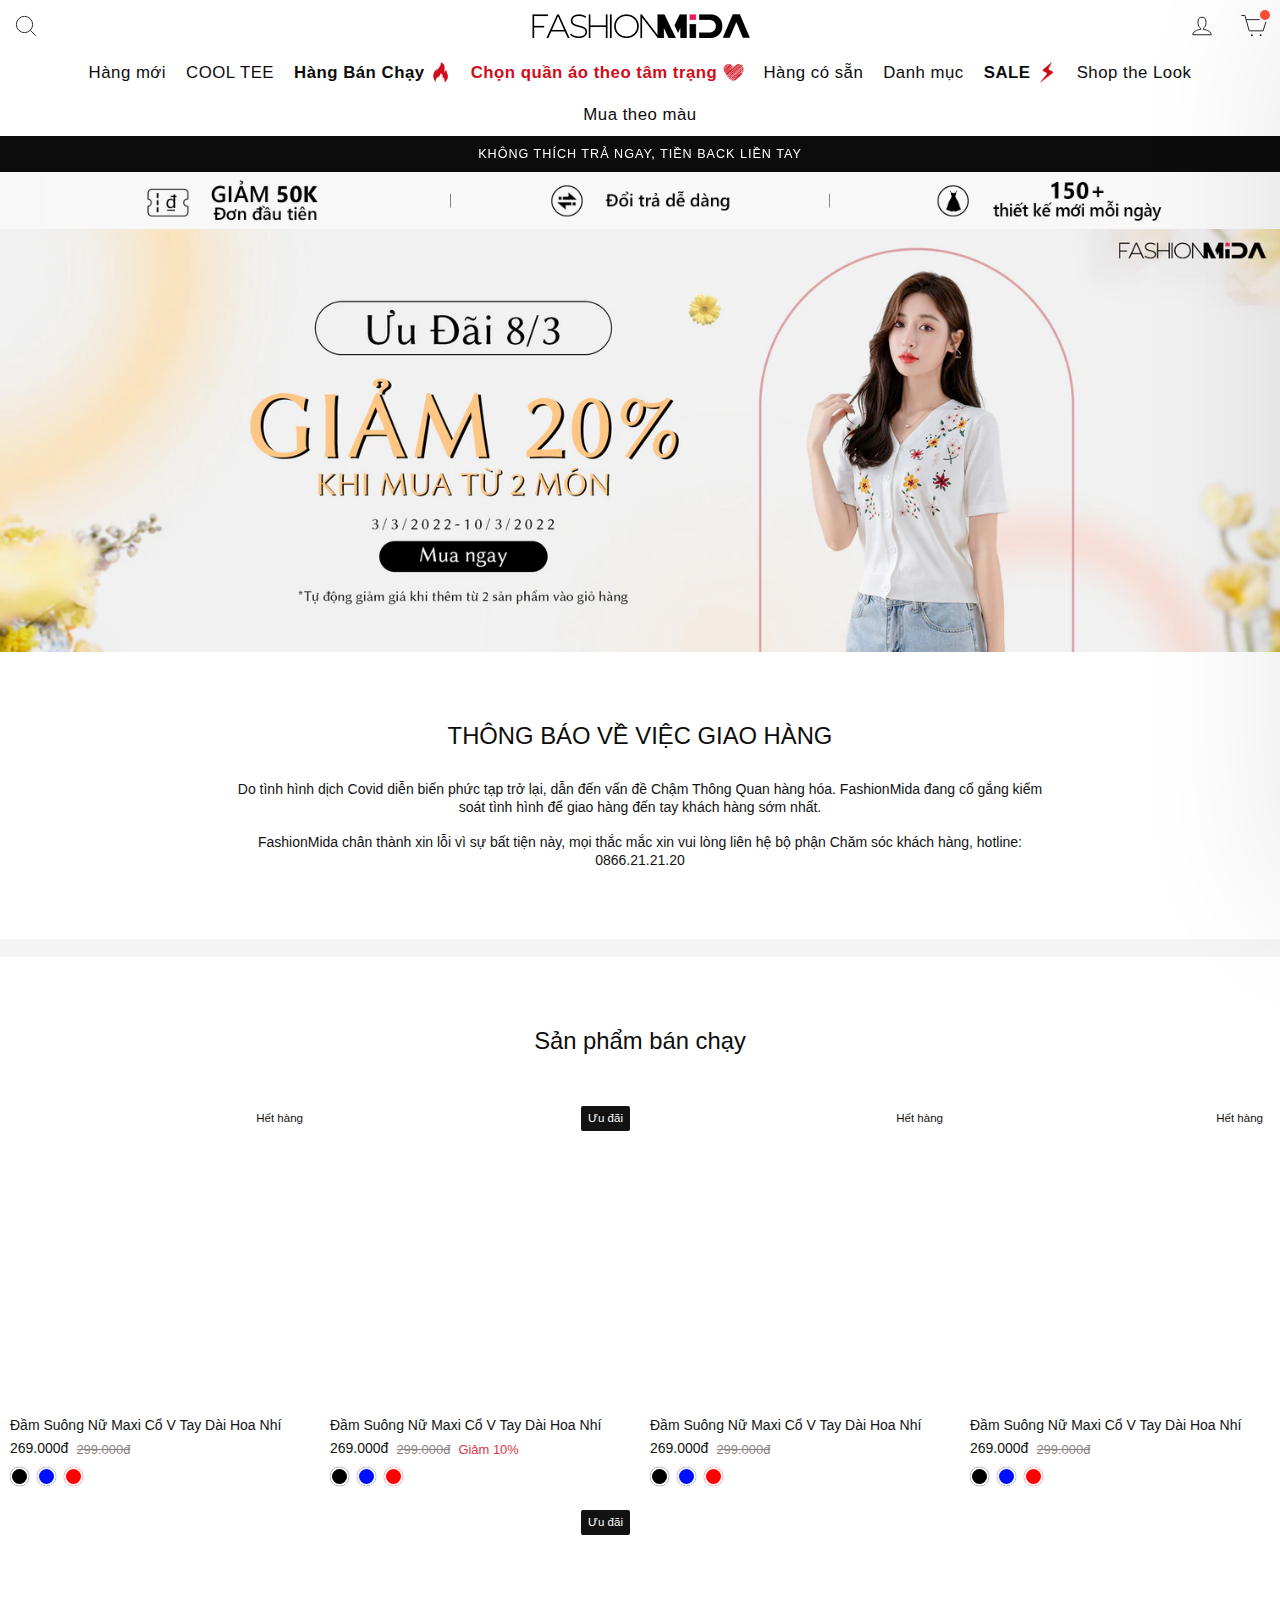
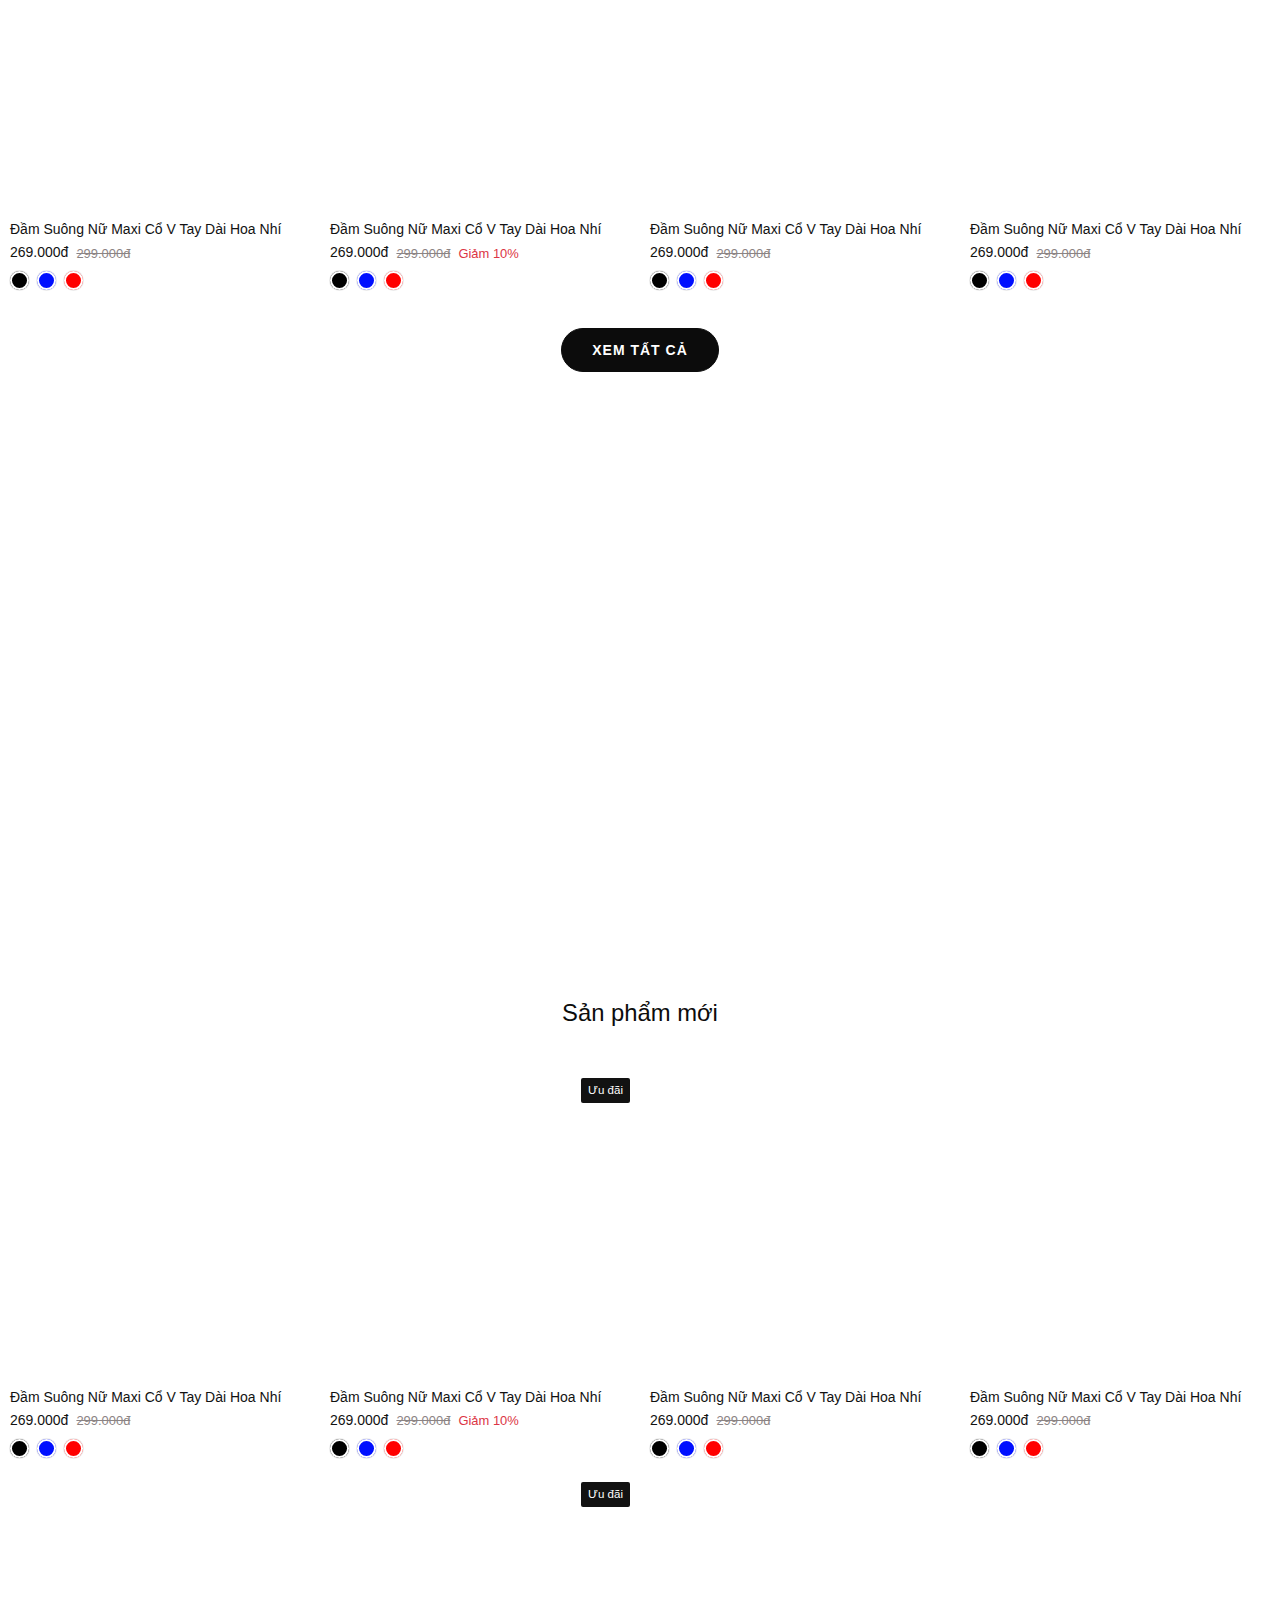
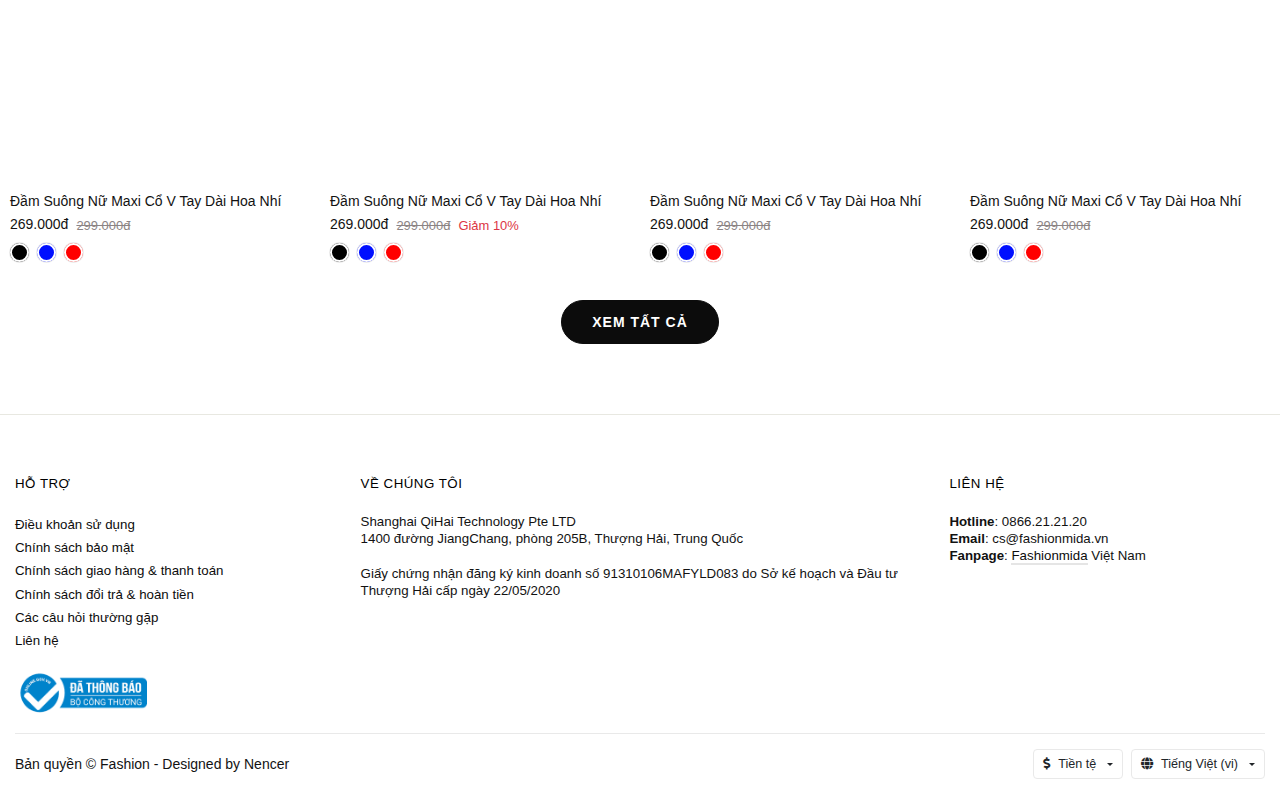
==== commit 46b931c0: "Update" ====
--- a/index.html
+++ b/index.html
@@ -1,24 +1,24 @@
 <!DOCTYPE html>
 <html lang="vi">
 <head>
-	<meta charset="UTF-8">
-	<meta name="viewport"
-		  content="width=device-width, user-scalable=no, initial-scale=1.0, maximum-scale=1.0, minimum-scale=1.0">
+    <meta charset="UTF-8">
+    <meta name="viewport"
+          content="width=device-width, user-scalable=no, initial-scale=1.0, maximum-scale=1.0, minimum-scale=1.0">
 
-	<title>Template Fashion</title>
-	<meta name="description" content="Template Telco">
-	<meta name="author" content="">
+    <title>Template Fashion</title>
+    <meta name="description" content="Template Telco">
+    <meta name="author" content="">
 
-	<meta property="og:title" content="Template Telco">
-	<meta property="og:type" content="website">
-	<meta property="og:url" content="">
-	<meta property="og:description" content="Template Telco">
-	<meta property="og:image" content="">
+    <meta property="og:title" content="Template Telco">
+    <meta property="og:type" content="website">
+    <meta property="og:url" content="">
+    <meta property="og:description" content="Template Telco">
+    <meta property="og:image" content="">
 
-	<link rel="icon" href="/assets/images/favicon.ico">
-	<link rel="apple-touch-icon" href="/assets/images/favicon.ico">
+    <link rel="icon" href="/assets/images/favicon.ico">
+    <link rel="apple-touch-icon" href="/assets/images/favicon.ico">
 
-	<style>
+    <style>
         :root {
             --primary-color: 12, 12, 12;
             --primary-hover: 43, 43, 43;
@@ -26,2642 +26,2621 @@
             --gray-color: #8c8484;
             --transition: .3s all ease-in-out;
         }
-	</style>
-	<link rel="preconnect" href="https://fonts.googleapis.com">
-	<link rel="preconnect" href="https://fonts.gstatic.com" crossorigin>
-	<link href="https://fonts.googleapis.com/css2?family=Work+Sans:ital,wght@0,300;0,400;0,500;0,600;0,700;0,800;1,300;1,400;1,500;1,600;1,700;1,800&display=swap"
-		  rel="stylesheet">
-	<link rel="stylesheet" href="./assets/plugins/bootstrap/bootstrap.min.css">
-	<link rel="stylesheet" href="./assets/plugins/fancybox/fancybox.min.css">
-	<link rel="stylesheet" href="./assets/plugins/aos/aos.css">
-	<link rel="stylesheet" href="./assets/plugins/select2/css/select2.min.css">
-	<link rel="stylesheet" href="./assets/plugins/swiper/swiper-bundle.min.css">
-	<link rel="stylesheet" href="./assets/fonts/fontawesome/css/all.min.css">
-	<link rel="stylesheet" href="./assets/css/style.css">
+    </style>
+    <link rel="preconnect" href="https://fonts.googleapis.com">
+    <link rel="preconnect" href="https://fonts.gstatic.com" crossorigin>
+    <link href="https://fonts.googleapis.com/css2?family=Work+Sans:ital,wght@0,300;0,400;0,500;0,600;0,700;0,800;1,300;1,400;1,500;1,600;1,700;1,800&display=swap"
+          rel="stylesheet">
+    <link rel="stylesheet" href="./assets/plugins/bootstrap/bootstrap.min.css">
+    <link rel="stylesheet" href="./assets/plugins/fancybox/fancybox.min.css">
+    <link rel="stylesheet" href="./assets/plugins/aos/aos.css">
+    <link rel="stylesheet" href="./assets/plugins/select2/css/select2.min.css">
+    <link rel="stylesheet" href="./assets/plugins/swiper/swiper-bundle.min.css">
+    <link rel="stylesheet" href="./assets/fonts/fontawesome/css/all.min.css">
+    <link rel="stylesheet" href="./assets/css/style.css">
 </head>
 <body>
 <header id="header" class="header">
-	<div class="header-top">
-		<div class="container">
-			<div class="row align-items-center">
-				<div class="col-3">
-					<div class="header-top_search">
-						<a class="call-search" href="javascript:void(0)">
-							<svg aria-hidden="true" focusable="false" role="presentation" class="icon icon-search"
-								 viewBox="0 0 64 64">
-								<path d="M47.16 28.58A18.58 18.58 0 1 1 28.58 10a18.58 18.58 0 0 1 18.58 18.58zM54 54L41.94 42"></path>
-							</svg>
-						</a>
-					</div>
-					<div class="header-top_hamburger d-block d-lg-none">
-						<button id="call-navigation" type="button">
-							<svg aria-hidden="true" focusable="false" role="presentation"
-								 viewBox="0 0 64 64">
-								<path d="M7 15h51M7 32h43M7 49h51"></path>
-							</svg>
-						</button>
-					</div>
-				</div>
-				<div class="col-6">
-					<div class="header-top_logo">
-						<a href="">
-							<img src="./assets/images/logo.png" class="img-fluid" alt="">
-						</a>
-					</div>
-				</div>
-				<div class="col-3">
-					<div class="header-top_icons">
-						<a class="d-none d-lg-block" href="">
-							<svg aria-hidden="true" focusable="false" role="presentation" class="icon icon-user"
-								 viewBox="0 0 64 64">
-								<path d="M35 39.84v-2.53c3.3-1.91 6-6.66 6-11.41 0-7.63 0-13.82-9-13.82s-9 6.19-9 13.82c0 4.75 2.7 9.51 6 11.41v2.53c-10.18.85-18 6-18 12.16h42c0-6.19-7.82-11.31-18-12.16z"></path>
-							</svg>
-						</a>
-						<a class="call-search d-block d-lg-none" href="javascript:void(0)">
-							<svg aria-hidden="true" focusable="false" role="presentation" class="icon icon-search"
-								 viewBox="0 0 64 64">
-								<path d="M47.16 28.58A18.58 18.58 0 1 1 28.58 10a18.58 18.58 0 0 1 18.58 18.58zM54 54L41.94 42"></path>
-							</svg>
-						</a>
-						<a href="javascript:void(0)" class="call-cart">
-							<svg aria-hidden="true" focusable="false" role="presentation" class="icon icon-cart"
-								 viewBox="0 0 64 64">
-								<path fill="none" d="M14 17.44h46.79l-7.94 25.61H20.96l-9.65-35.1H3"></path>
-								<circle cx="27" cy="53" r="2"></circle>
-								<circle cx="47" cy="53" r="2"></circle>
-							</svg>
-							<span class="is-value"></span>
-						</a>
-					</div>
-				</div>
-			</div>
-		</div>
-	</div>
-	<div class="header-navigation">
-		<div class="container">
-			<div class="row">
-				<div class="col-md-12 position-static">
-					<div class="header-navigation_inner" id="header-navigation">
-						<ul class="list-unstyled mb-0">
-							<li>
-								<a href="">
-									Hàng mới
-								</a>
-								<ul class="list-unstyled mb-0 header-navigation_sub__list">
-									<li>
-										<a href="">Đầm</a>
-									</li>
-									<li>
-										<a href="">Áo Thun</a>
-									</li>
-									<li>
-										<a href="">
-											Áo Len, Áo Dệt Kim
-										</a>
-									</li>
-									<li>
-										<a href="">Quần Dài</a>
-									</li>
-									<li>
-										<a href="">Đồ ngủ</a>
-									</li>
-									<li>
-										<a href="">Đầm</a>
-									</li>
-									<li>
-										<a href="">Áo Thun</a>
-									</li>
-									<li>
-										<a href="">
-											Áo Len, Áo Dệt Kim
-										</a>
-									</li>
-									<li>
-										<a href="">Quần Dài</a>
-									</li>
-									<li>
-										<a href="">Đồ ngủ</a>
-									</li>
-								</ul>
-							</li>
-							<li>
-								<a href="">
-									COOL TEE
-								</a>
-								<ul class="list-unstyled mb-0 header-navigation_sub__list">
-									<li>
-										<a href="">Đầm</a>
-									</li>
-									<li>
-										<a href="">Áo Thun</a>
-									</li>
-									<li>
-										<a href="">
-											Áo Len, Áo Dệt Kim
-										</a>
-									</li>
-									<li>
-										<a href="">Quần Dài</a>
-									</li>
-									<li>
-										<a href="">Đồ ngủ</a>
-									</li>
-									<li>
-										<a href="">Đầm</a>
-									</li>
-									<li>
-										<a href="">Áo Thun</a>
-									</li>
-									<li>
-										<a href="">
-											Áo Len, Áo Dệt Kim
-										</a>
-									</li>
-									<li>
-										<a href="">Quần Dài</a>
-									</li>
-									<li>
-										<a href="">Đồ ngủ</a>
-									</li>
-								</ul>
-							</li>
-							<li>
-								<a href="">
-									<b>Hàng Bán Chạy</b>
-									<img src="./assets/images/menu/hot.png">
-								</a>
-								<ul class="list-unstyled mb-0 header-navigation_sub__list">
-									<li>
-										<a href="">Đầm</a>
-									</li>
-									<li>
-										<a href="">Áo Thun</a>
-									</li>
-									<li>
-										<a href="">
-											Áo Len, Áo Dệt Kim
-										</a>
-									</li>
-									<li>
-										<a href="">Quần Dài</a>
-									</li>
-									<li>
-										<a href="">Đồ ngủ</a>
-									</li>
-									<li>
-										<a href="">Đầm</a>
-									</li>
-									<li>
-										<a href="">Áo Thun</a>
-									</li>
-									<li>
-										<a href="">
-											Áo Len, Áo Dệt Kim
-										</a>
-									</li>
-									<li>
-										<a href="">Quần Dài</a>
-									</li>
-									<li>
-										<a href="">Đồ ngủ</a>
-									</li>
-								</ul>
-							</li>
-							<li>
-								<a href="">
-									<b class="menu-red">Chọn quần áo theo tâm trạng</b>
-									<img src="./assets/images/menu/heart.png">
-								</a>
-								<ul class="list-unstyled mb-0 header-navigation_sub__list">
-									<li>
-										<a href="">Đầm</a>
-									</li>
-									<li>
-										<a href="">Áo Thun</a>
-									</li>
-									<li>
-										<a href="">
-											Áo Len, Áo Dệt Kim
-										</a>
-									</li>
-									<li>
-										<a href="">Quần Dài</a>
-									</li>
-									<li>
-										<a href="">Đồ ngủ</a>
-									</li>
-									<li>
-										<a href="">Đầm</a>
-									</li>
-									<li>
-										<a href="">Áo Thun</a>
-									</li>
-									<li>
-										<a href="">
-											Áo Len, Áo Dệt Kim
-										</a>
-									</li>
-									<li>
-										<a href="">Quần Dài</a>
-									</li>
-									<li>
-										<a href="">Đồ ngủ</a>
-									</li>
-								</ul>
-							</li>
-							<li>
-								<a href="">
-									Hàng có sẵn
-								</a>
-							</li>
-							<li class="navigation-sub">
-								<a href="">
-									Danh mục
-								</a>
-								<div class="navigation-sub_inner header-navigation_sub__list">
-									<div class="container">
-										<div class="row justify-content-center row-cols-1 row-cols-lg-5">
-											<div class="col">
-												<div class="sub-item sub-delay-1">
-													<a href="">Áo</a>
-													<ul class="list-unstyled mb-0">
-														<li>
-															<a href="">
-																Áo Thun
-															</a>
-														</li>
-														<li>
-															<a href="">
-																Áo Thun
-															</a>
-														</li>
-														<li>
-															<a href="">
-																Áo Thun
-															</a>
-														</li>
-														<li>
-															<a href="">
-																Áo Thun
-															</a>
-														</li>
-														<li>
-															<a href="">
-																Áo Thun
-															</a>
-														</li>
-													</ul>
-												</div>
-											</div>
-											<div class="col">
-												<div class="sub-item sub-delay-2">
-													<a href="">Đầm dạ hội</a>
-													<ul class="list-unstyled mb-0">
-														<li>
-															<a href="">
-																Áo Thun
-															</a>
-														</li>
-														<li>
-															<a href="">
-																Áo Thun
-															</a>
-														</li>
-														<li>
-															<a href="">
-																Áo Thun
-															</a>
-														</li>
-														<li>
-															<a href="">
-																Áo Thun
-															</a>
-														</li>
-														<li>
-															<a href="">
-																Áo Thun
-															</a>
-														</li>
-													</ul>
-												</div>
-											</div>
-											<div class="col">
-												<div class="sub-item sub-delay-3">
-													<a href="">Quần</a>
-													<ul class="list-unstyled mb-0">
-														<li>
-															<a href="">
-																Áo Thun
-															</a>
-														</li>
-														<li>
-															<a href="">
-																Áo Thun
-															</a>
-														</li>
-														<li>
-															<a href="">
-																Áo Thun
-															</a>
-														</li>
-													</ul>
-												</div>
-											</div>
-											<div class="col">
-												<div class="sub-item sub-delay-4">
-													<a href="">Váy</a>
-													<ul class="list-unstyled mb-0">
-														<li>
-															<a href="">
-																Áo Thun
-															</a>
-														</li>
-														<li>
-															<a href="">
-																Áo Thun
-															</a>
-														</li>
-														<li>
-															<a href="">
-																Áo Thun
-															</a>
-														</li>
-														<li>
-															<a href="">
-																Áo Thun
-															</a>
-														</li>
-														<li>
-															<a href="">
-																Áo Thun
-															</a>
-														</li>
-													</ul>
-												</div>
-											</div>
-											<div class="col">
-												<div class="sub-item sub-delay-5">
-													<a href="">Áo Quần</a>
-													<ul class="list-unstyled mb-0">
-														<li>
-															<a href="">
-																Áo Thun
-															</a>
-														</li>
-														<li>
-															<a href="">
-																Áo Thun
-															</a>
-														</li>
-														<li>
-															<a href="">
-																Áo Thun
-															</a>
-														</li>
-													</ul>
-												</div>
-											</div>
-											<div class="col">
-												<div class="sub-item sub-delay-6">
-													<a href="">Áo khoác</a>
-													<ul class="list-unstyled mb-0">
-														<li>
-															<a href="">
-																Áo Thun
-															</a>
-														</li>
-														<li>
-															<a href="">
-																Áo Thun
-															</a>
-														</li>
-														<li>
-															<a href="">
-																Áo Thun
-															</a>
-														</li>
-														<li>
-															<a href="">
-																Áo Thun
-															</a>
-														</li>
-														<li>
-															<a href="">
-																Áo Thun
-															</a>
-														</li>
-													</ul>
-												</div>
-											</div>
-										</div>
-									</div>
-								</div>
-							</li>
-							<li>
-								<a href="">
-									<b>SALE</b>
-									<img src="./assets/images/menu/flash.png">
-								</a>
-							</li>
-							<li>
-								<a href="">
-									Shop the Look
-								</a>
-							</li>
-							<li>
-								<a href="">
-									Mua theo màu
-								</a>
-								<ul class="list-unstyled mb-0 header-navigation_sub__list">
-									<li>
-										<a href="">Đầm</a>
-									</li>
-									<li>
-										<a href="">Áo Thun</a>
-									</li>
-									<li>
-										<a href="">
-											Áo Len, Áo Dệt Kim
-										</a>
-									</li>
-								</ul>
-							</li>
-						</ul>
-					</div>
-				</div>
-			</div>
-		</div>
-	</div>
-	<div class="header-slide">
-		<div class="container">
-			<div class="row">
-				<div class="col-md-12">
-					<div class="swiper" id="header-slide">
-						<div class="swiper-wrapper">
-							<div class="swiper-slide">
-								<div class="header-slide_item">
-									KHÔNG THÍCH TRẢ NGAY, TIỀN BACK LIỀN TAY
-								</div>
-							</div>
-							<div class="swiper-slide">
-								<div class="header-slide_item">
-									FREE SHIP CHO ĐƠN HÀNG TỪ 500K
-								</div>
-							</div>
-						</div>
-					</div>
-				</div>
-			</div>
-		</div>
-	</div>
-	<div class="header-bottom">
-		<div class="container-fluid">
-			<div class="row">
-				<div class="col-md-4">
-					<div class="header-bottom_item">
-						<a href="">
-							<img src="./assets/images/icon/header-bottom-left.webp" alt="">
-						</a>
-					</div>
-				</div>
-				<div class="col-md-4">
-					<div class="header-bottom_item">
-						<a href="">
-							<img src="./assets/images/icon/header-bottom-center.webp" alt="">
-						</a>
-					</div>
-				</div>
-				<div class="col-md-4">
-					<div class="header-bottom_item">
-						<a href="">
-							<img src="./assets/images/icon/header-bottom-right.webp" alt="">
-						</a>
-					</div>
-				</div>
-			</div>
-		</div>
-	</div>
+    <div class="header-top">
+        <div class="container">
+            <div class="row align-items-center">
+                <div class="col-3">
+                    <div class="header-top_search">
+                        <a class="call-search" href="javascript:void(0)">
+                            <svg aria-hidden="true" focusable="false" role="presentation" class="icon icon-search"
+                                 viewBox="0 0 64 64">
+                                <path d="M47.16 28.58A18.58 18.58 0 1 1 28.58 10a18.58 18.58 0 0 1 18.58 18.58zM54 54L41.94 42"></path>
+                            </svg>
+                        </a>
+                    </div>
+                    <div class="header-top_hamburger d-block d-lg-none">
+                        <button id="call-navigation" type="button">
+                            <svg aria-hidden="true" focusable="false" role="presentation"
+                                 viewBox="0 0 64 64">
+                                <path d="M7 15h51M7 32h43M7 49h51"></path>
+                            </svg>
+                        </button>
+                    </div>
+                </div>
+                <div class="col-6">
+                    <div class="header-top_logo">
+                        <a href="">
+                            <img src="./assets/images/logo.png" class="img-fluid" alt="">
+                        </a>
+                    </div>
+                </div>
+                <div class="col-3">
+                    <div class="header-top_icons">
+                        <a class="d-none d-lg-block" href="">
+                            <svg aria-hidden="true" focusable="false" role="presentation" class="icon icon-user"
+                                 viewBox="0 0 64 64">
+                                <path d="M35 39.84v-2.53c3.3-1.91 6-6.66 6-11.41 0-7.63 0-13.82-9-13.82s-9 6.19-9 13.82c0 4.75 2.7 9.51 6 11.41v2.53c-10.18.85-18 6-18 12.16h42c0-6.19-7.82-11.31-18-12.16z"></path>
+                            </svg>
+                        </a>
+                        <a class="call-search d-block d-lg-none" href="javascript:void(0)">
+                            <svg aria-hidden="true" focusable="false" role="presentation" class="icon icon-search"
+                                 viewBox="0 0 64 64">
+                                <path d="M47.16 28.58A18.58 18.58 0 1 1 28.58 10a18.58 18.58 0 0 1 18.58 18.58zM54 54L41.94 42"></path>
+                            </svg>
+                        </a>
+                        <a href="javascript:void(0)" class="call-cart">
+                            <svg aria-hidden="true" focusable="false" role="presentation" class="icon icon-cart"
+                                 viewBox="0 0 64 64">
+                                <path fill="none" d="M14 17.44h46.79l-7.94 25.61H20.96l-9.65-35.1H3"></path>
+                                <circle cx="27" cy="53" r="2"></circle>
+                                <circle cx="47" cy="53" r="2"></circle>
+                            </svg>
+                            <span class="is-value"></span>
+                        </a>
+                    </div>
+                </div>
+            </div>
+        </div>
+    </div>
+    <div class="header-navigation">
+        <div class="container">
+            <div class="row">
+                <div class="col-md-12 position-static">
+                    <div class="header-navigation_inner" id="header-navigation">
+                        <ul class="list-unstyled mb-0">
+                            <li>
+                                <a href="">
+                                    Hàng mới
+                                </a>
+                                <ul class="list-unstyled mb-0 header-navigation_sub__list">
+                                    <li>
+                                        <a href="">Đầm</a>
+                                    </li>
+                                    <li>
+                                        <a href="">Áo Thun</a>
+                                    </li>
+                                    <li>
+                                        <a href="">
+                                            Áo Len, Áo Dệt Kim
+                                        </a>
+                                    </li>
+                                    <li>
+                                        <a href="">Quần Dài</a>
+                                    </li>
+                                    <li>
+                                        <a href="">Đồ ngủ</a>
+                                    </li>
+                                    <li>
+                                        <a href="">Đầm</a>
+                                    </li>
+                                    <li>
+                                        <a href="">Áo Thun</a>
+                                    </li>
+                                    <li>
+                                        <a href="">
+                                            Áo Len, Áo Dệt Kim
+                                        </a>
+                                    </li>
+                                    <li>
+                                        <a href="">Quần Dài</a>
+                                    </li>
+                                    <li>
+                                        <a href="">Đồ ngủ</a>
+                                    </li>
+                                </ul>
+                            </li>
+                            <li>
+                                <a href="">
+                                    COOL TEE
+                                </a>
+                                <ul class="list-unstyled mb-0 header-navigation_sub__list">
+                                    <li>
+                                        <a href="">Đầm</a>
+                                    </li>
+                                    <li>
+                                        <a href="">Áo Thun</a>
+                                    </li>
+                                    <li>
+                                        <a href="">
+                                            Áo Len, Áo Dệt Kim
+                                        </a>
+                                    </li>
+                                    <li>
+                                        <a href="">Quần Dài</a>
+                                    </li>
+                                    <li>
+                                        <a href="">Đồ ngủ</a>
+                                    </li>
+                                    <li>
+                                        <a href="">Đầm</a>
+                                    </li>
+                                    <li>
+                                        <a href="">Áo Thun</a>
+                                    </li>
+                                    <li>
+                                        <a href="">
+                                            Áo Len, Áo Dệt Kim
+                                        </a>
+                                    </li>
+                                    <li>
+                                        <a href="">Quần Dài</a>
+                                    </li>
+                                    <li>
+                                        <a href="">Đồ ngủ</a>
+                                    </li>
+                                </ul>
+                            </li>
+                            <li>
+                                <a href="">
+                                    <b>Hàng Bán Chạy</b>
+                                    <img src="./assets/images/menu/hot.png">
+                                </a>
+                                <ul class="list-unstyled mb-0 header-navigation_sub__list">
+                                    <li>
+                                        <a href="">Đầm</a>
+                                    </li>
+                                    <li>
+                                        <a href="">Áo Thun</a>
+                                    </li>
+                                    <li>
+                                        <a href="">
+                                            Áo Len, Áo Dệt Kim
+                                        </a>
+                                    </li>
+                                    <li>
+                                        <a href="">Quần Dài</a>
+                                    </li>
+                                    <li>
+                                        <a href="">Đồ ngủ</a>
+                                    </li>
+                                    <li>
+                                        <a href="">Đầm</a>
+                                    </li>
+                                    <li>
+                                        <a href="">Áo Thun</a>
+                                    </li>
+                                    <li>
+                                        <a href="">
+                                            Áo Len, Áo Dệt Kim
+                                        </a>
+                                    </li>
+                                    <li>
+                                        <a href="">Quần Dài</a>
+                                    </li>
+                                    <li>
+                                        <a href="">Đồ ngủ</a>
+                                    </li>
+                                </ul>
+                            </li>
+                            <li>
+                                <a href="">
+                                    <b class="menu-red">Chọn quần áo theo tâm trạng</b>
+                                    <img src="./assets/images/menu/heart.png">
+                                </a>
+                                <ul class="list-unstyled mb-0 header-navigation_sub__list">
+                                    <li>
+                                        <a href="">Đầm</a>
+                                    </li>
+                                    <li>
+                                        <a href="">Áo Thun</a>
+                                    </li>
+                                    <li>
+                                        <a href="">
+                                            Áo Len, Áo Dệt Kim
+                                        </a>
+                                    </li>
+                                    <li>
+                                        <a href="">Quần Dài</a>
+                                    </li>
+                                    <li>
+                                        <a href="">Đồ ngủ</a>
+                                    </li>
+                                    <li>
+                                        <a href="">Đầm</a>
+                                    </li>
+                                    <li>
+                                        <a href="">Áo Thun</a>
+                                    </li>
+                                    <li>
+                                        <a href="">
+                                            Áo Len, Áo Dệt Kim
+                                        </a>
+                                    </li>
+                                    <li>
+                                        <a href="">Quần Dài</a>
+                                    </li>
+                                    <li>
+                                        <a href="">Đồ ngủ</a>
+                                    </li>
+                                </ul>
+                            </li>
+                            <li>
+                                <a href="">
+                                    Hàng có sẵn
+                                </a>
+                            </li>
+                            <li class="navigation-sub">
+                                <a href="">
+                                    Danh mục
+                                </a>
+                                <div class="navigation-sub_inner header-navigation_sub__list">
+                                    <div class="container">
+                                        <div class="row justify-content-center row-cols-1 row-cols-lg-5">
+                                            <div class="col">
+                                                <div class="sub-item sub-delay-1">
+                                                    <a href="">Áo</a>
+                                                    <ul class="list-unstyled mb-0">
+                                                        <li>
+                                                            <a href="">
+                                                                Áo Thun
+                                                            </a>
+                                                        </li>
+                                                        <li>
+                                                            <a href="">
+                                                                Áo Thun
+                                                            </a>
+                                                        </li>
+                                                        <li>
+                                                            <a href="">
+                                                                Áo Thun
+                                                            </a>
+                                                        </li>
+                                                        <li>
+                                                            <a href="">
+                                                                Áo Thun
+                                                            </a>
+                                                        </li>
+                                                        <li>
+                                                            <a href="">
+                                                                Áo Thun
+                                                            </a>
+                                                        </li>
+                                                    </ul>
+                                                </div>
+                                            </div>
+                                            <div class="col">
+                                                <div class="sub-item sub-delay-2">
+                                                    <a href="">Đầm dạ hội</a>
+                                                    <ul class="list-unstyled mb-0">
+                                                        <li>
+                                                            <a href="">
+                                                                Áo Thun
+                                                            </a>
+                                                        </li>
+                                                        <li>
+                                                            <a href="">
+                                                                Áo Thun
+                                                            </a>
+                                                        </li>
+                                                        <li>
+                                                            <a href="">
+                                                                Áo Thun
+                                                            </a>
+                                                        </li>
+                                                        <li>
+                                                            <a href="">
+                                                                Áo Thun
+                                                            </a>
+                                                        </li>
+                                                        <li>
+                                                            <a href="">
+                                                                Áo Thun
+                                                            </a>
+                                                        </li>
+                                                    </ul>
+                                                </div>
+                                            </div>
+                                            <div class="col">
+                                                <div class="sub-item sub-delay-3">
+                                                    <a href="">Quần</a>
+                                                    <ul class="list-unstyled mb-0">
+                                                        <li>
+                                                            <a href="">
+                                                                Áo Thun
+                                                            </a>
+                                                        </li>
+                                                        <li>
+                                                            <a href="">
+                                                                Áo Thun
+                                                            </a>
+                                                        </li>
+                                                        <li>
+                                                            <a href="">
+                                                                Áo Thun
+                                                            </a>
+                                                        </li>
+                                                    </ul>
+                                                </div>
+                                            </div>
+                                            <div class="col">
+                                                <div class="sub-item sub-delay-4">
+                                                    <a href="">Váy</a>
+                                                    <ul class="list-unstyled mb-0">
+                                                        <li>
+                                                            <a href="">
+                                                                Áo Thun
+                                                            </a>
+                                                        </li>
+                                                        <li>
+                                                            <a href="">
+                                                                Áo Thun
+                                                            </a>
+                                                        </li>
+                                                        <li>
+                                                            <a href="">
+                                                                Áo Thun
+                                                            </a>
+                                                        </li>
+                                                        <li>
+                                                            <a href="">
+                                                                Áo Thun
+                                                            </a>
+                                                        </li>
+                                                        <li>
+                                                            <a href="">
+                                                                Áo Thun
+                                                            </a>
+                                                        </li>
+                                                    </ul>
+                                                </div>
+                                            </div>
+                                            <div class="col">
+                                                <div class="sub-item sub-delay-5">
+                                                    <a href="">Áo Quần</a>
+                                                    <ul class="list-unstyled mb-0">
+                                                        <li>
+                                                            <a href="">
+                                                                Áo Thun
+                                                            </a>
+                                                        </li>
+                                                        <li>
+                                                            <a href="">
+                                                                Áo Thun
+                                                            </a>
+                                                        </li>
+                                                        <li>
+                                                            <a href="">
+                                                                Áo Thun
+                                                            </a>
+                                                        </li>
+                                                    </ul>
+                                                </div>
+                                            </div>
+                                            <div class="col">
+                                                <div class="sub-item sub-delay-6">
+                                                    <a href="">Áo khoác</a>
+                                                    <ul class="list-unstyled mb-0">
+                                                        <li>
+                                                            <a href="">
+                                                                Áo Thun
+                                                            </a>
+                                                        </li>
+                                                        <li>
+                                                            <a href="">
+                                                                Áo Thun
+                                                            </a>
+                                                        </li>
+                                                        <li>
+                                                            <a href="">
+                                                                Áo Thun
+                                                            </a>
+                                                        </li>
+                                                        <li>
+                                                            <a href="">
+                                                                Áo Thun
+                                                            </a>
+                                                        </li>
+                                                        <li>
+                                                            <a href="">
+                                                                Áo Thun
+                                                            </a>
+                                                        </li>
+                                                    </ul>
+                                                </div>
+                                            </div>
+                                        </div>
+                                    </div>
+                                </div>
+                            </li>
+                            <li>
+                                <a href="">
+                                    <b>SALE</b>
+                                    <img src="./assets/images/menu/flash.png">
+                                </a>
+                            </li>
+                            <li>
+                                <a href="">
+                                    Shop the Look
+                                </a>
+                            </li>
+                            <li>
+                                <a href="">
+                                    Mua theo màu
+                                </a>
+                                <ul class="list-unstyled mb-0 header-navigation_sub__list">
+                                    <li>
+                                        <a href="">Đầm</a>
+                                    </li>
+                                    <li>
+                                        <a href="">Áo Thun</a>
+                                    </li>
+                                    <li>
+                                        <a href="">
+                                            Áo Len, Áo Dệt Kim
+                                        </a>
+                                    </li>
+                                </ul>
+                            </li>
+                        </ul>
+                    </div>
+                </div>
+            </div>
+        </div>
+    </div>
+    <div class="header-slide">
+        <div class="container">
+            <div class="row">
+                <div class="col-md-12">
+                    <div class="swiper" id="header-slide">
+                        <div class="swiper-wrapper">
+                            <div class="swiper-slide">
+                                <div class="header-slide_item">
+                                    KHÔNG THÍCH TRẢ NGAY, TIỀN BACK LIỀN TAY
+                                </div>
+                            </div>
+                            <div class="swiper-slide">
+                                <div class="header-slide_item">
+                                    FREE SHIP CHO ĐƠN HÀNG TỪ 500K
+                                </div>
+                            </div>
+                        </div>
+                    </div>
+                </div>
+            </div>
+        </div>
+    </div>
+    <div class="header-bottom">
+        <div class="container-fluid">
+            <div class="row">
+                <div class="col-md-4">
+                    <div class="header-bottom_item">
+                        <a href="">
+                            <img src="./assets/images/icon/header-bottom-left.webp" alt="">
+                        </a>
+                    </div>
+                </div>
+                <div class="col-md-4">
+                    <div class="header-bottom_item">
+                        <a href="">
+                            <img src="./assets/images/icon/header-bottom-center.webp" alt="">
+                        </a>
+                    </div>
+                </div>
+                <div class="col-md-4">
+                    <div class="header-bottom_item">
+                        <a href="">
+                            <img src="./assets/images/icon/header-bottom-right.webp" alt="">
+                        </a>
+                    </div>
+                </div>
+            </div>
+        </div>
+    </div>
 </header>
 
 <div class="main">
-	<div class="section-banner">
-		<div class="swiper" id="banner-slide">
-			<div class="swiper-wrapper">
-				<div class="swiper-slide">
-					<div class="banner-slide_image">
-						<a href="">
-							<img src="./assets/images/slide/2700x900-1_1512x.webp" alt="">
-						</a>
-					</div>
-				</div>
-				<div class="swiper-slide">
-					<div class="banner-slide_image">
-						<a href="">
-							<img src="./assets/images/slide/2700x900_1512x.webp" alt="">
-						</a>
-					</div>
-				</div>
-			</div>
-		</div>
-	</div>
-	<div class="section-description section-gap">
-		<div class="container">
-			<div class="row justify-content-center">
-				<div class="col-lg-8">
-					<div class="section-heading">
-						<h2 class="section-heading_title mb-0">
-							THÔNG BÁO VỀ VIỆC GIAO HÀNG
-						</h2>
-					</div>
-					<div class="section-description_inner">
-						<p>Do tình hình dịch Covid diễn biến phức tạp trở lại, dẫn đến vấn đề Chậm Thông Quan hàng hóa.
-							FashionMida đang cố gắng kiểm soát tình hình để giao hàng đến tay khách hàng sớm nhất.
-						</p>
-						<p>FashionMida chân thành xin lỗi vì sự bất tiện này, mọi thắc mắc xin vui lòng liên hệ bộ phận
-							Chăm sóc khách hàng, hotline: 0866.21.21.20
-						</p>
-					</div>
-				</div>
-			</div>
-		</div>
-	</div>
-	<div class="section-grid_category">
-		<div class="container-fluid p-0">
-			<div class="row no-gutters">
-				<div class="col-12 col-sm-4">
-					<div class="grid-category-item">
-						<div class="grid-category_item__link">
-							<a href="#">
-								<img src="https://theme.hstatic.net/200000174405/1000795214/14/block_home_category1_grande.jpg?v=81"
-									 class="img-fluid w-100"
-									 alt="">
-							</a>
-						</div>
-						<div class="grid-category_item__content">
-							<h3>Giày Adidas</h3>
-							<a class="button" href="">Xem thêm</a>
-						</div>
-					</div>
-				</div>
-				<div class="col-12 col-sm-4">
-					<div class="grid-category-item">
-						<div class="grid-category_item__link">
-							<a href="#">
-								<img src="https://theme.hstatic.net/200000174405/1000795214/14/block_home_category2_grande.jpg?v=81"
-									 class="img-fluid w-100"
-									 alt="">
-							</a>
-						</div>
-						<div class="grid-category_item__content">
-							<h3>Giày Adidas</h3>
-							<a class="button" href="">Xem thêm</a>
-						</div>
-					</div>
-				</div>
-				<div class="col-12 col-sm-4">
-					<div class="grid-category-item">
-						<div class="grid-category_item__link">
-							<a href="#">
-								<img src="https://theme.hstatic.net/200000174405/1000795214/14/block_home_category3_grande.jpg?v=81"
-									 class="img-fluid w-100"
-									 alt="">
-							</a>
-						</div>
-						<div class="grid-category_item__content">
-							<h3>Giày Adidas</h3>
-							<a class="button" href="">Xem thêm</a>
-						</div>
-					</div>
-				</div>
-			</div>
-		</div>
-	</div>
-	<div class="section-product section-gap">
-		<div class="container">
-			<div class="row">
-				<div class="col-lg-12">
-					<div class="section-heading">
-						<h2 class="section-heading_title mb-0">
-							Sản phẩm bán chạy
-						</h2>
-					</div>
-				</div>
-			</div>
-			<div class="row row-cols-lg-4 row-col-g1 grid-mobile_overflow">
-				<div class="col product-aos aos-init" data-aos="product-list-4">
-					<div class="product-card card">
-						<div class="card-header">
-							<a href="" class="aos-image">
-								<img src="./assets/images/product/1-before.jpg"
-									 class="img-before img-fluid lazy"
-									 alt="">
-								<img src="./assets/images/product/1-after.jpg" class="img-after img-fluid" alt="">
-							</a>
-							<div class="card-header_btn">
-								<a href="javascript:void(0)" class="btn-quick_view">
-									Xem nhanh
-								</a>
-							</div>
-							<div class="card-header-badge badge-outofstock">
-								Hết hàng
-							</div>
-						</div>
-						<div class="card-body">
-							<div class="card-title">
-								<a href="">
-									Đầm Suông Nữ Maxi Cổ V Tay Dài Hoa Nhí
-								</a>
-							</div>
-							<div class="card-price">
-								<a href="">
-									<div class="card-price_current">
-										269.000đ
-									</div>
-									<div class="card-price_old">
-										299.000đ
-									</div>
-								</a>
-							</div>
-							<div class="card-colors">
-								<span class="card-color" style="background-color: #000;"></span>
-								<span class="card-color" style="background-color: #000fff;"></span>
-								<span class="card-color" style="background-color: #ff0000;"></span>
-							</div>
-						</div>
-					</div>
-				</div>
-				<div class="col product-aos aos-init" data-aos="product-list-4">
-					<div class="product-card card">
-						<div class="card-header">
-							<a href="" class="aos-image">
-								<img src="./assets/images/product/2-before.jpg"
-									 class="img-before img-fluid lazy"
-									 alt="">
-								<img src="./assets/images/product/2-after.jpg" class="img-after img-fluid" alt="">
-							</a>
-							<div class="card-header_btn">
-								<a href="javascript:void(0)" class="btn-quick_view">
-									Xem nhanh
-								</a>
-							</div>
-							<div class="card-header-badge">
-								Ưu đãi
-							</div>
-						</div>
-						<div class="card-body">
-							<div class="card-title">
-								<a href="">
-									Đầm Suông Nữ Maxi Cổ V Tay Dài Hoa Nhí
-								</a>
-							</div>
-							<div class="card-price">
-								<a href="">
-									<div class="card-price_current">
-										269.000đ
-									</div>
-									<div class="card-price_old">
-										299.000đ
-									</div>
-									<div class="card-price_sale">
-										Giảm 10%
-									</div>
-								</a>
-							</div>
-							<div class="card-colors">
-								<span class="card-color" style="background-color: #000;"></span>
-								<span class="card-color" style="background-color: #000fff;"></span>
-								<span class="card-color" style="background-color: #ff0000;"></span>
-							</div>
-						</div>
-					</div>
-				</div>
-				<div class="col product-aos aos-init" data-aos="product-list-4">
-					<div class="product-card card">
-						<div class="card-header">
-							<a href="" class="aos-image">
-								<img src="./assets/images/product/1-before.jpg"
-									 class="img-before img-fluid lazy"
-									 alt="">
-								<img src="./assets/images/product/1-after.jpg" class="img-after img-fluid" alt="">
-							</a>
-							<div class="card-header_btn">
-								<a href="javascript:void(0)" class="btn-quick_view">
-									Xem nhanh
-								</a>
-							</div>
-							<div class="card-header-badge badge-outofstock">
-								Hết hàng
-							</div>
-						</div>
-						<div class="card-body">
-							<div class="card-title">
-								<a href="">
-									Đầm Suông Nữ Maxi Cổ V Tay Dài Hoa Nhí
-								</a>
-							</div>
-							<div class="card-price">
-								<a href="">
-									<div class="card-price_current">
-										269.000đ
-									</div>
-									<div class="card-price_old">
-										299.000đ
-									</div>
-								</a>
-							</div>
-							<div class="card-colors">
-								<span class="card-color" style="background-color: #000;"></span>
-								<span class="card-color" style="background-color: #000fff;"></span>
-								<span class="card-color" style="background-color: #ff0000;"></span>
-							</div>
-						</div>
-					</div>
-				</div>
-				<div class="col product-aos aos-init" data-aos="product-list-4">
-					<div class="product-card card">
-						<div class="card-header">
-							<a href="" class="aos-image">
-								<img src="./assets/images/product/2-before.jpg"
-									 class="img-before img-fluid lazy"
-									 alt="">
-								<img src="./assets/images/product/2-after.jpg" class="img-after img-fluid" alt="">
-							</a>
-							<div class="card-header_btn">
-								<a href="javascript:void(0)" class="btn-quick_view">
-									Xem nhanh
-								</a>
-							</div>
-							<div class="card-header-badge badge-outofstock">
-								Hết hàng
-							</div>
-						</div>
-						<div class="card-body">
-							<div class="card-title">
-								<a href="">
-									Đầm Suông Nữ Maxi Cổ V Tay Dài Hoa Nhí
-								</a>
-							</div>
-							<div class="card-price">
-								<a href="">
-									<div class="card-price_current">
-										269.000đ
-									</div>
-									<div class="card-price_old">
-										299.000đ
-									</div>
-								</a>
-							</div>
-							<div class="card-colors">
-								<span class="card-color" style="background-color: #000;"></span>
-								<span class="card-color" style="background-color: #000fff;"></span>
-								<span class="card-color" style="background-color: #ff0000;"></span>
-							</div>
-						</div>
-					</div>
-				</div>
-				<div class="col product-aos aos-init" data-aos="product-list-4">
-					<div class="product-card card">
-						<div class="card-header">
-							<a href="" class="aos-image">
-								<img src="./assets/images/product/1-before.jpg"
-									 class="img-before img-fluid lazy"
-									 alt="">
-								<img src="./assets/images/product/1-after.jpg" class="img-after img-fluid" alt="">
-							</a>
-							<div class="card-header_btn">
-								<a href="javascript:void(0)" class="btn-quick_view">
-									Xem nhanh
-								</a>
-							</div>
-						</div>
-						<div class="card-body">
-							<div class="card-title">
-								<a href="">
-									Đầm Suông Nữ Maxi Cổ V Tay Dài Hoa Nhí
-								</a>
-							</div>
-							<div class="card-price">
-								<a href="">
-									<div class="card-price_current">
-										269.000đ
-									</div>
-									<div class="card-price_old">
-										299.000đ
-									</div>
-								</a>
-							</div>
-							<div class="card-colors">
-								<span class="card-color" style="background-color: #000;"></span>
-								<span class="card-color" style="background-color: #000fff;"></span>
-								<span class="card-color" style="background-color: #ff0000;"></span>
-							</div>
-						</div>
-					</div>
-				</div>
-				<div class="col product-aos aos-init" data-aos="product-list-4">
-					<div class="product-card card">
-						<div class="card-header">
-							<a href="" class="aos-image">
-								<img src="./assets/images/product/2-before.jpg"
-									 class="img-before img-fluid lazy"
-									 alt="">
-								<img src="./assets/images/product/2-after.jpg" class="img-after img-fluid" alt="">
-							</a>
-							<div class="card-header_btn">
-								<a href="javascript:void(0)" class="btn-quick_view">
-									Xem nhanh
-								</a>
-							</div>
-							<div class="card-header-badge">
-								Ưu đãi
-							</div>
-						</div>
-						<div class="card-body">
-							<div class="card-title">
-								<a href="">
-									Đầm Suông Nữ Maxi Cổ V Tay Dài Hoa Nhí
-								</a>
-							</div>
-							<div class="card-price">
-								<a href="">
-									<div class="card-price_current">
-										269.000đ
-									</div>
-									<div class="card-price_old">
-										299.000đ
-									</div>
-									<div class="card-price_sale">
-										Giảm 10%
-									</div>
-								</a>
-							</div>
-							<div class="card-colors">
-								<span class="card-color" style="background-color: #000;"></span>
-								<span class="card-color" style="background-color: #000fff;"></span>
-								<span class="card-color" style="background-color: #ff0000;"></span>
-							</div>
-						</div>
-					</div>
-				</div>
-				<div class="col product-aos aos-init" data-aos="product-list-4">
-					<div class="product-card card">
-						<div class="card-header">
-							<a href="" class="aos-image">
-								<img src="./assets/images/product/1-before.jpg"
-									 class="img-before img-fluid lazy"
-									 alt="">
-								<img src="./assets/images/product/1-after.jpg" class="img-after img-fluid" alt="">
-							</a>
-							<div class="card-header_btn">
-								<a href="javascript:void(0)" class="btn-quick_view">
-									Xem nhanh
-								</a>
-							</div>
-						</div>
-						<div class="card-body">
-							<div class="card-title">
-								<a href="">
-									Đầm Suông Nữ Maxi Cổ V Tay Dài Hoa Nhí
-								</a>
-							</div>
-							<div class="card-price">
-								<a href="">
-									<div class="card-price_current">
-										269.000đ
-									</div>
-									<div class="card-price_old">
-										299.000đ
-									</div>
-								</a>
-							</div>
-							<div class="card-colors">
-								<span class="card-color" style="background-color: #000;"></span>
-								<span class="card-color" style="background-color: #000fff;"></span>
-								<span class="card-color" style="background-color: #ff0000;"></span>
-							</div>
-						</div>
-					</div>
-				</div>
-				<div class="col product-aos aos-init" data-aos="product-list-4">
-					<div class="product-card card">
-						<div class="card-header">
-							<a href="" class="aos-image">
-								<img src="./assets/images/product/2-before.jpg"
-									 class="img-before img-fluid lazy"
-									 alt="">
-								<img src="./assets/images/product/2-after.jpg" class="img-after img-fluid" alt="">
-							</a>
-							<div class="card-header_btn">
-								<a href="javascript:void(0)" class="btn-quick_view">
-									Xem nhanh
-								</a>
-							</div>
-						</div>
-						<div class="card-body">
-							<div class="card-title">
-								<a href="">
-									Đầm Suông Nữ Maxi Cổ V Tay Dài Hoa Nhí
-								</a>
-							</div>
-							<div class="card-price">
-								<a href="">
-									<div class="card-price_current">
-										269.000đ
-									</div>
-									<div class="card-price_old">
-										299.000đ
-									</div>
-								</a>
-							</div>
-							<div class="card-colors">
-								<span class="card-color" style="background-color: #000;"></span>
-								<span class="card-color" style="background-color: #000fff;"></span>
-								<span class="card-color" style="background-color: #ff0000;"></span>
-							</div>
-						</div>
-					</div>
-				</div>
-			</div>
-			<div class="mt-4 text-center">
-				<a href="" class="btn-theme btn-theme_dark btn-theme_small btn-theme_effect">
-					Xem tất cả
-				</a>
-			</div>
-		</div>
-	</div>
-	<div class="section-hero">
-		<div class="section-hero_item aos-init" data-aos="fade-left">
-			<a href="">
-				<img src="./assets/images/slide/2700x900-2_1512x.webp" class="img-fluid w-100 lazy" alt="">
-			</a>
-		</div>
-	</div>
-	<div class="section-product section-gap">
-		<div class="container">
-			<div class="row">
-				<div class="col-lg-12">
-					<div class="section-heading">
-						<h2 class="section-heading_title mb-0">
-							Sản phẩm mới
-						</h2>
-					</div>
-				</div>
-			</div>
-			<div class="row row-cols-lg-4 row-col-g1 grid-mobile_overflow">
-				<div class="col product-aos aos-init" data-aos="product-list-4">
-					<div class="product-card card">
-						<div class="card-header">
-							<a href="" class="aos-image">
-								<img src="./assets/images/product/1-before.jpg"
-									 class="img-before img-fluid lazy"
-									 alt="">
-								<img src="./assets/images/product/1-after.jpg" class="img-after img-fluid" alt="">
-							</a>
-							<div class="card-header_btn">
-								<a href="javascript:void(0)" class="btn-quick_view">
-									Xem nhanh
-								</a>
-							</div>
-						</div>
-						<div class="card-body">
-							<div class="card-title">
-								<a href="">
-									Đầm Suông Nữ Maxi Cổ V Tay Dài Hoa Nhí
-								</a>
-							</div>
-							<div class="card-price">
-								<a href="">
-									<div class="card-price_current">
-										269.000đ
-									</div>
-									<div class="card-price_old">
-										299.000đ
-									</div>
-								</a>
-							</div>
-							<div class="card-colors">
-								<span class="card-color" style="background-color: #000;"></span>
-								<span class="card-color" style="background-color: #000fff;"></span>
-								<span class="card-color" style="background-color: #ff0000;"></span>
-							</div>
-						</div>
-					</div>
-				</div>
-				<div class="col product-aos aos-init" data-aos="product-list-4">
-					<div class="product-card card">
-						<div class="card-header">
-							<a href="" class="aos-image">
-								<img src="./assets/images/product/2-before.jpg"
-									 class="img-before img-fluid lazy"
-									 alt="">
-								<img src="./assets/images/product/2-after.jpg" class="img-after img-fluid" alt="">
-							</a>
-							<div class="card-header_btn">
-								<a href="javascript:void(0)" class="btn-quick_view">
-									Xem nhanh
-								</a>
-							</div>
-							<div class="card-header-badge">
-								Ưu đãi
-							</div>
-						</div>
-						<div class="card-body">
-							<div class="card-title">
-								<a href="">
-									Đầm Suông Nữ Maxi Cổ V Tay Dài Hoa Nhí
-								</a>
-							</div>
-							<div class="card-price">
-								<a href="">
-									<div class="card-price_current">
-										269.000đ
-									</div>
-									<div class="card-price_old">
-										299.000đ
-									</div>
-									<div class="card-price_sale">
-										Giảm 10%
-									</div>
-								</a>
-							</div>
-							<div class="card-colors">
-								<span class="card-color" style="background-color: #000;"></span>
-								<span class="card-color" style="background-color: #000fff;"></span>
-								<span class="card-color" style="background-color: #ff0000;"></span>
-							</div>
-						</div>
-					</div>
-				</div>
-				<div class="col product-aos aos-init" data-aos="product-list-4">
-					<div class="product-card card">
-						<div class="card-header">
-							<a href="" class="aos-image">
-								<img src="./assets/images/product/1-before.jpg"
-									 class="img-before img-fluid lazy"
-									 alt="">
-								<img src="./assets/images/product/1-after.jpg" class="img-after img-fluid" alt="">
-							</a>
-							<div class="card-header_btn">
-								<a href="javascript:void(0)" class="btn-quick_view">
-									Xem nhanh
-								</a>
-							</div>
-						</div>
-						<div class="card-body">
-							<div class="card-title">
-								<a href="">
-									Đầm Suông Nữ Maxi Cổ V Tay Dài Hoa Nhí
-								</a>
-							</div>
-							<div class="card-price">
-								<a href="">
-									<div class="card-price_current">
-										269.000đ
-									</div>
-									<div class="card-price_old">
-										299.000đ
-									</div>
-								</a>
-							</div>
-							<div class="card-colors">
-								<span class="card-color" style="background-color: #000;"></span>
-								<span class="card-color" style="background-color: #000fff;"></span>
-								<span class="card-color" style="background-color: #ff0000;"></span>
-							</div>
-						</div>
-					</div>
-				</div>
-				<div class="col product-aos aos-init" data-aos="product-list-4">
-					<div class="product-card card">
-						<div class="card-header">
-							<a href="" class="aos-image">
-								<img src="./assets/images/product/2-before.jpg"
-									 class="img-before img-fluid lazy"
-									 alt="">
-								<img src="./assets/images/product/2-after.jpg" class="img-after img-fluid" alt="">
-							</a>
-							<div class="card-header_btn">
-								<a href="javascript:void(0)" class="btn-quick_view">
-									Xem nhanh
-								</a>
-							</div>
-						</div>
-						<div class="card-body">
-							<div class="card-title">
-								<a href="">
-									Đầm Suông Nữ Maxi Cổ V Tay Dài Hoa Nhí
-								</a>
-							</div>
-							<div class="card-price">
-								<a href="">
-									<div class="card-price_current">
-										269.000đ
-									</div>
-									<div class="card-price_old">
-										299.000đ
-									</div>
-								</a>
-							</div>
-							<div class="card-colors">
-								<span class="card-color" style="background-color: #000;"></span>
-								<span class="card-color" style="background-color: #000fff;"></span>
-								<span class="card-color" style="background-color: #ff0000;"></span>
-							</div>
-						</div>
-					</div>
-				</div>
-				<div class="col product-aos aos-init" data-aos="product-list-4">
-					<div class="product-card card">
-						<div class="card-header">
-							<a href="" class="aos-image">
-								<img src="./assets/images/product/1-before.jpg"
-									 class="img-before img-fluid lazy"
-									 alt="">
-								<img src="./assets/images/product/1-after.jpg" class="img-after img-fluid" alt="">
-							</a>
-							<div class="card-header_btn">
-								<a href="javascript:void(0)" class="btn-quick_view">
-									Xem nhanh
-								</a>
-							</div>
-						</div>
-						<div class="card-body">
-							<div class="card-title">
-								<a href="">
-									Đầm Suông Nữ Maxi Cổ V Tay Dài Hoa Nhí
-								</a>
-							</div>
-							<div class="card-price">
-								<a href="">
-									<div class="card-price_current">
-										269.000đ
-									</div>
-									<div class="card-price_old">
-										299.000đ
-									</div>
-								</a>
-							</div>
-							<div class="card-colors">
-								<span class="card-color" style="background-color: #000;"></span>
-								<span class="card-color" style="background-color: #000fff;"></span>
-								<span class="card-color" style="background-color: #ff0000;"></span>
-							</div>
-						</div>
-					</div>
-				</div>
-				<div class="col product-aos aos-init" data-aos="product-list-4">
-					<div class="product-card card">
-						<div class="card-header">
-							<a href="" class="aos-image">
-								<img src="./assets/images/product/2-before.jpg"
-									 class="img-before img-fluid lazy"
-									 alt="">
-								<img src="./assets/images/product/2-after.jpg" class="img-after img-fluid" alt="">
-							</a>
-							<div class="card-header_btn">
-								<a href="javascript:void(0)" class="btn-quick_view">
-									Xem nhanh
-								</a>
-							</div>
-							<div class="card-header-badge">
-								Ưu đãi
-							</div>
-						</div>
-						<div class="card-body">
-							<div class="card-title">
-								<a href="">
-									Đầm Suông Nữ Maxi Cổ V Tay Dài Hoa Nhí
-								</a>
-							</div>
-							<div class="card-price">
-								<a href="">
-									<div class="card-price_current">
-										269.000đ
-									</div>
-									<div class="card-price_old">
-										299.000đ
-									</div>
-									<div class="card-price_sale">
-										Giảm 10%
-									</div>
-								</a>
-							</div>
-							<div class="card-colors">
-								<span class="card-color" style="background-color: #000;"></span>
-								<span class="card-color" style="background-color: #000fff;"></span>
-								<span class="card-color" style="background-color: #ff0000;"></span>
-							</div>
-						</div>
-					</div>
-				</div>
-				<div class="col product-aos aos-init" data-aos="product-list-4">
-					<div class="product-card card">
-						<div class="card-header">
-							<a href="" class="aos-image">
-								<img src="./assets/images/product/1-before.jpg"
-									 class="img-before img-fluid lazy"
-									 alt="">
-								<img src="./assets/images/product/1-after.jpg" class="img-after img-fluid" alt="">
-							</a>
-							<div class="card-header_btn">
-								<a href="javascript:void(0)" class="btn-quick_view">
-									Xem nhanh
-								</a>
-							</div>
-						</div>
-						<div class="card-body">
-							<div class="card-title">
-								<a href="">
-									Đầm Suông Nữ Maxi Cổ V Tay Dài Hoa Nhí
-								</a>
-							</div>
-							<div class="card-price">
-								<a href="">
-									<div class="card-price_current">
-										269.000đ
-									</div>
-									<div class="card-price_old">
-										299.000đ
-									</div>
-								</a>
-							</div>
-							<div class="card-colors">
-								<span class="card-color" style="background-color: #000;"></span>
-								<span class="card-color" style="background-color: #000fff;"></span>
-								<span class="card-color" style="background-color: #ff0000;"></span>
-							</div>
-						</div>
-					</div>
-				</div>
-				<div class="col product-aos aos-init" data-aos="product-list-4">
-					<div class="product-card card">
-						<div class="card-header">
-							<a href="" class="aos-image">
-								<img src="./assets/images/product/2-before.jpg"
-									 class="img-before img-fluid lazy"
-									 alt="">
-								<img src="./assets/images/product/2-after.jpg" class="img-after img-fluid" alt="">
-							</a>
-							<div class="card-header_btn">
-								<a href="javascript:void(0)" class="btn-quick_view">
-									Xem nhanh
-								</a>
-							</div>
-						</div>
-						<div class="card-body">
-							<div class="card-title">
-								<a href="">
-									Đầm Suông Nữ Maxi Cổ V Tay Dài Hoa Nhí
-								</a>
-							</div>
-							<div class="card-price">
-								<a href="">
-									<div class="card-price_current">
-										269.000đ
-									</div>
-									<div class="card-price_old">
-										299.000đ
-									</div>
-								</a>
-							</div>
-							<div class="card-colors">
-								<span class="card-color" style="background-color: #000;"></span>
-								<span class="card-color" style="background-color: #000fff;"></span>
-								<span class="card-color" style="background-color: #ff0000;"></span>
-							</div>
-						</div>
-					</div>
-				</div>
-			</div>
-			<div class="mt-4 text-center">
-				<a href="" class="btn-theme btn-theme_dark btn-theme_small btn-theme_effect">
-					Xem tất cả
-				</a>
-			</div>
-		</div>
-	</div>
+    <div class="section-banner">
+        <div class="swiper" id="banner-slide">
+            <div class="swiper-wrapper">
+                <div class="swiper-slide">
+                    <div class="banner-slide_image">
+                        <a href="">
+                            <img src="./assets/images/slide/2700x900-1_1512x.webp" alt="">
+                        </a>
+                    </div>
+                </div>
+                <div class="swiper-slide">
+                    <div class="banner-slide_image">
+                        <a href="">
+                            <img src="./assets/images/slide/2700x900_1512x.webp" alt="">
+                        </a>
+                    </div>
+                </div>
+            </div>
+        </div>
+    </div>
+    <div class="section-description section-gap">
+        <div class="container">
+            <div class="row justify-content-center">
+                <div class="col-lg-8">
+                    <div class="section-heading">
+                        <h2 class="section-heading_title mb-0">
+                            THÔNG BÁO VỀ VIỆC GIAO HÀNG
+                        </h2>
+                    </div>
+                    <div class="section-description_inner">
+                        <p>Do tình hình dịch Covid diễn biến phức tạp trở lại, dẫn đến vấn đề Chậm Thông Quan hàng hóa.
+                            FashionMida đang cố gắng kiểm soát tình hình để giao hàng đến tay khách hàng sớm nhất.
+                        </p>
+                        <p>FashionMida chân thành xin lỗi vì sự bất tiện này, mọi thắc mắc xin vui lòng liên hệ bộ phận
+                            Chăm sóc khách hàng, hotline: 0866.21.21.20
+                        </p>
+                    </div>
+                </div>
+            </div>
+        </div>
+    </div>
+    <div class="section-grid_category">
+        <div class="container-fluid p-0">
+            <div class="row no-gutters">
+                <div class="col-12 col-sm-4">
+                    <div class="grid-category-item">
+                        <div class="grid-category_item__link">
+                            <a href="#">
+                                <img src="https://theme.hstatic.net/200000174405/1000795214/14/block_home_category1_grande.jpg?v=81"
+                                     class="img-fluid w-100"
+                                     alt="">
+                            </a>
+                        </div>
+                        <div class="grid-category_item__content">
+                            <h3>Giày Adidas</h3>
+                            <a class="button" href="">Xem thêm</a>
+                        </div>
+                    </div>
+                </div>
+                <div class="col-12 col-sm-4">
+                    <div class="grid-category-item">
+                        <div class="grid-category_item__link">
+                            <a href="#">
+                                <img src="https://theme.hstatic.net/200000174405/1000795214/14/block_home_category2_grande.jpg?v=81"
+                                     class="img-fluid w-100"
+                                     alt="">
+                            </a>
+                        </div>
+                        <div class="grid-category_item__content">
+                            <h3>Giày Adidas</h3>
+                            <a class="button" href="">Xem thêm</a>
+                        </div>
+                    </div>
+                </div>
+                <div class="col-12 col-sm-4">
+                    <div class="grid-category-item">
+                        <div class="grid-category_item__link">
+                            <a href="#">
+                                <img src="https://theme.hstatic.net/200000174405/1000795214/14/block_home_category3_grande.jpg?v=81"
+                                     class="img-fluid w-100"
+                                     alt="">
+                            </a>
+                        </div>
+                        <div class="grid-category_item__content">
+                            <h3>Giày Adidas</h3>
+                            <a class="button" href="">Xem thêm</a>
+                        </div>
+                    </div>
+                </div>
+            </div>
+        </div>
+    </div>
+    <div class="section-product section-gap">
+        <div class="container">
+            <div class="row">
+                <div class="col-lg-12">
+                    <div class="section-heading">
+                        <h2 class="section-heading_title mb-0">
+                            Sản phẩm bán chạy
+                        </h2>
+                    </div>
+                </div>
+            </div>
+            <div class="row row-cols-lg-4 row-col-g1 grid-mobile_overflow">
+                <div class="col product-aos aos-init" data-aos="product-list-4">
+                    <div class="product-card card">
+                        <div class="card-header">
+                            <a href="" class="aos-image">
+                                <img src="./assets/images/product/1-before.jpg"
+                                     class="img-before img-fluid lazy"
+                                     alt="">
+                                <img src="./assets/images/product/1-after.jpg" class="img-after img-fluid" alt="">
+                            </a>
+                            <div class="card-header_btn">
+                                <a href="javascript:void(0)" class="btn-quick_view">
+                                    Xem nhanh
+                                </a>
+                            </div>
+                            <div class="card-header-badge badge-outofstock">
+                                Hết hàng
+                            </div>
+                        </div>
+                        <div class="card-body">
+                            <div class="card-title">
+                                <a href="">
+                                    Đầm Suông Nữ Maxi Cổ V Tay Dài Hoa Nhí
+                                </a>
+                            </div>
+                            <div class="card-price">
+                                <a href="">
+                                    <div class="card-price_current">
+                                        269.000đ
+                                    </div>
+                                    <div class="card-price_old">
+                                        299.000đ
+                                    </div>
+                                </a>
+                            </div>
+                            <div class="card-colors">
+                                <span class="card-color" style="background-color: #000;"></span>
+                                <span class="card-color" style="background-color: #000fff;"></span>
+                                <span class="card-color" style="background-color: #ff0000;"></span>
+                            </div>
+                        </div>
+                    </div>
+                </div>
+                <div class="col product-aos aos-init" data-aos="product-list-4">
+                    <div class="product-card card">
+                        <div class="card-header">
+                            <a href="" class="aos-image">
+                                <img src="./assets/images/product/2-before.jpg"
+                                     class="img-before img-fluid lazy"
+                                     alt="">
+                                <img src="./assets/images/product/2-after.jpg" class="img-after img-fluid" alt="">
+                            </a>
+                            <div class="card-header_btn">
+                                <a href="javascript:void(0)" class="btn-quick_view">
+                                    Xem nhanh
+                                </a>
+                            </div>
+                            <div class="card-header-badge">
+                                Ưu đãi
+                            </div>
+                        </div>
+                        <div class="card-body">
+                            <div class="card-title">
+                                <a href="">
+                                    Đầm Suông Nữ Maxi Cổ V Tay Dài Hoa Nhí
+                                </a>
+                            </div>
+                            <div class="card-price">
+                                <a href="">
+                                    <div class="card-price_current">
+                                        269.000đ
+                                    </div>
+                                    <div class="card-price_old">
+                                        299.000đ
+                                    </div>
+                                    <div class="card-price_sale">
+                                        Giảm 10%
+                                    </div>
+                                </a>
+                            </div>
+                            <div class="card-colors">
+                                <span class="card-color" style="background-color: #000;"></span>
+                                <span class="card-color" style="background-color: #000fff;"></span>
+                                <span class="card-color" style="background-color: #ff0000;"></span>
+                            </div>
+                        </div>
+                    </div>
+                </div>
+                <div class="col product-aos aos-init" data-aos="product-list-4">
+                    <div class="product-card card">
+                        <div class="card-header">
+                            <a href="" class="aos-image">
+                                <img src="./assets/images/product/1-before.jpg"
+                                     class="img-before img-fluid lazy"
+                                     alt="">
+                                <img src="./assets/images/product/1-after.jpg" class="img-after img-fluid" alt="">
+                            </a>
+                            <div class="card-header_btn">
+                                <a href="javascript:void(0)" class="btn-quick_view">
+                                    Xem nhanh
+                                </a>
+                            </div>
+                            <div class="card-header-badge badge-outofstock">
+                                Hết hàng
+                            </div>
+                        </div>
+                        <div class="card-body">
+                            <div class="card-title">
+                                <a href="">
+                                    Đầm Suông Nữ Maxi Cổ V Tay Dài Hoa Nhí
+                                </a>
+                            </div>
+                            <div class="card-price">
+                                <a href="">
+                                    <div class="card-price_current">
+                                        269.000đ
+                                    </div>
+                                    <div class="card-price_old">
+                                        299.000đ
+                                    </div>
+                                </a>
+                            </div>
+                            <div class="card-colors">
+                                <span class="card-color" style="background-color: #000;"></span>
+                                <span class="card-color" style="background-color: #000fff;"></span>
+                                <span class="card-color" style="background-color: #ff0000;"></span>
+                            </div>
+                        </div>
+                    </div>
+                </div>
+                <div class="col product-aos aos-init" data-aos="product-list-4">
+                    <div class="product-card card">
+                        <div class="card-header">
+                            <a href="" class="aos-image">
+                                <img src="./assets/images/product/2-before.jpg"
+                                     class="img-before img-fluid lazy"
+                                     alt="">
+                                <img src="./assets/images/product/2-after.jpg" class="img-after img-fluid" alt="">
+                            </a>
+                            <div class="card-header_btn">
+                                <a href="javascript:void(0)" class="btn-quick_view">
+                                    Xem nhanh
+                                </a>
+                            </div>
+                            <div class="card-header-badge badge-outofstock">
+                                Hết hàng
+                            </div>
+                        </div>
+                        <div class="card-body">
+                            <div class="card-title">
+                                <a href="">
+                                    Đầm Suông Nữ Maxi Cổ V Tay Dài Hoa Nhí
+                                </a>
+                            </div>
+                            <div class="card-price">
+                                <a href="">
+                                    <div class="card-price_current">
+                                        269.000đ
+                                    </div>
+                                    <div class="card-price_old">
+                                        299.000đ
+                                    </div>
+                                </a>
+                            </div>
+                            <div class="card-colors">
+                                <span class="card-color" style="background-color: #000;"></span>
+                                <span class="card-color" style="background-color: #000fff;"></span>
+                                <span class="card-color" style="background-color: #ff0000;"></span>
+                            </div>
+                        </div>
+                    </div>
+                </div>
+                <div class="col product-aos aos-init" data-aos="product-list-4">
+                    <div class="product-card card">
+                        <div class="card-header">
+                            <a href="" class="aos-image">
+                                <img src="./assets/images/product/1-before.jpg"
+                                     class="img-before img-fluid lazy"
+                                     alt="">
+                                <img src="./assets/images/product/1-after.jpg" class="img-after img-fluid" alt="">
+                            </a>
+                            <div class="card-header_btn">
+                                <a href="javascript:void(0)" class="btn-quick_view">
+                                    Xem nhanh
+                                </a>
+                            </div>
+                        </div>
+                        <div class="card-body">
+                            <div class="card-title">
+                                <a href="">
+                                    Đầm Suông Nữ Maxi Cổ V Tay Dài Hoa Nhí
+                                </a>
+                            </div>
+                            <div class="card-price">
+                                <a href="">
+                                    <div class="card-price_current">
+                                        269.000đ
+                                    </div>
+                                    <div class="card-price_old">
+                                        299.000đ
+                                    </div>
+                                </a>
+                            </div>
+                            <div class="card-colors">
+                                <span class="card-color" style="background-color: #000;"></span>
+                                <span class="card-color" style="background-color: #000fff;"></span>
+                                <span class="card-color" style="background-color: #ff0000;"></span>
+                            </div>
+                        </div>
+                    </div>
+                </div>
+                <div class="col product-aos aos-init" data-aos="product-list-4">
+                    <div class="product-card card">
+                        <div class="card-header">
+                            <a href="" class="aos-image">
+                                <img src="./assets/images/product/2-before.jpg"
+                                     class="img-before img-fluid lazy"
+                                     alt="">
+                                <img src="./assets/images/product/2-after.jpg" class="img-after img-fluid" alt="">
+                            </a>
+                            <div class="card-header_btn">
+                                <a href="javascript:void(0)" class="btn-quick_view">
+                                    Xem nhanh
+                                </a>
+                            </div>
+                            <div class="card-header-badge">
+                                Ưu đãi
+                            </div>
+                        </div>
+                        <div class="card-body">
+                            <div class="card-title">
+                                <a href="">
+                                    Đầm Suông Nữ Maxi Cổ V Tay Dài Hoa Nhí
+                                </a>
+                            </div>
+                            <div class="card-price">
+                                <a href="">
+                                    <div class="card-price_current">
+                                        269.000đ
+                                    </div>
+                                    <div class="card-price_old">
+                                        299.000đ
+                                    </div>
+                                    <div class="card-price_sale">
+                                        Giảm 10%
+                                    </div>
+                                </a>
+                            </div>
+                            <div class="card-colors">
+                                <span class="card-color" style="background-color: #000;"></span>
+                                <span class="card-color" style="background-color: #000fff;"></span>
+                                <span class="card-color" style="background-color: #ff0000;"></span>
+                            </div>
+                        </div>
+                    </div>
+                </div>
+                <div class="col product-aos aos-init" data-aos="product-list-4">
+                    <div class="product-card card">
+                        <div class="card-header">
+                            <a href="" class="aos-image">
+                                <img src="./assets/images/product/1-before.jpg"
+                                     class="img-before img-fluid lazy"
+                                     alt="">
+                                <img src="./assets/images/product/1-after.jpg" class="img-after img-fluid" alt="">
+                            </a>
+                            <div class="card-header_btn">
+                                <a href="javascript:void(0)" class="btn-quick_view">
+                                    Xem nhanh
+                                </a>
+                            </div>
+                        </div>
+                        <div class="card-body">
+                            <div class="card-title">
+                                <a href="">
+                                    Đầm Suông Nữ Maxi Cổ V Tay Dài Hoa Nhí
+                                </a>
+                            </div>
+                            <div class="card-price">
+                                <a href="">
+                                    <div class="card-price_current">
+                                        269.000đ
+                                    </div>
+                                    <div class="card-price_old">
+                                        299.000đ
+                                    </div>
+                                </a>
+                            </div>
+                            <div class="card-colors">
+                                <span class="card-color" style="background-color: #000;"></span>
+                                <span class="card-color" style="background-color: #000fff;"></span>
+                                <span class="card-color" style="background-color: #ff0000;"></span>
+                            </div>
+                        </div>
+                    </div>
+                </div>
+                <div class="col product-aos aos-init" data-aos="product-list-4">
+                    <div class="product-card card">
+                        <div class="card-header">
+                            <a href="" class="aos-image">
+                                <img src="./assets/images/product/2-before.jpg"
+                                     class="img-before img-fluid lazy"
+                                     alt="">
+                                <img src="./assets/images/product/2-after.jpg" class="img-after img-fluid" alt="">
+                            </a>
+                            <div class="card-header_btn">
+                                <a href="javascript:void(0)" class="btn-quick_view">
+                                    Xem nhanh
+                                </a>
+                            </div>
+                        </div>
+                        <div class="card-body">
+                            <div class="card-title">
+                                <a href="">
+                                    Đầm Suông Nữ Maxi Cổ V Tay Dài Hoa Nhí
+                                </a>
+                            </div>
+                            <div class="card-price">
+                                <a href="">
+                                    <div class="card-price_current">
+                                        269.000đ
+                                    </div>
+                                    <div class="card-price_old">
+                                        299.000đ
+                                    </div>
+                                </a>
+                            </div>
+                            <div class="card-colors">
+                                <span class="card-color" style="background-color: #000;"></span>
+                                <span class="card-color" style="background-color: #000fff;"></span>
+                                <span class="card-color" style="background-color: #ff0000;"></span>
+                            </div>
+                        </div>
+                    </div>
+                </div>
+            </div>
+            <div class="mt-4 text-center">
+                <a href="" class="btn-theme btn-theme_dark btn-theme_small btn-theme_effect">
+                    Xem tất cả
+                </a>
+            </div>
+        </div>
+    </div>
+    <div class="section-hero">
+        <div class="section-hero_item aos-init" data-aos="fade-left">
+            <a href="">
+                <img src="./assets/images/slide/2700x900-2_1512x.webp" class="img-fluid w-100 lazy" alt="">
+            </a>
+        </div>
+    </div>
+    <div class="section-product section-gap">
+        <div class="container">
+            <div class="row">
+                <div class="col-lg-12">
+                    <div class="section-heading">
+                        <h2 class="section-heading_title mb-0">
+                            Sản phẩm mới
+                        </h2>
+                    </div>
+                </div>
+            </div>
+            <div class="row row-cols-lg-4 row-col-g1 grid-mobile_overflow">
+                <div class="col product-aos aos-init" data-aos="product-list-4">
+                    <div class="product-card card">
+                        <div class="card-header">
+                            <a href="" class="aos-image">
+                                <img src="./assets/images/product/1-before.jpg"
+                                     class="img-before img-fluid lazy"
+                                     alt="">
+                                <img src="./assets/images/product/1-after.jpg" class="img-after img-fluid" alt="">
+                            </a>
+                            <div class="card-header_btn">
+                                <a href="javascript:void(0)" class="btn-quick_view">
+                                    Xem nhanh
+                                </a>
+                            </div>
+                        </div>
+                        <div class="card-body">
+                            <div class="card-title">
+                                <a href="">
+                                    Đầm Suông Nữ Maxi Cổ V Tay Dài Hoa Nhí
+                                </a>
+                            </div>
+                            <div class="card-price">
+                                <a href="">
+                                    <div class="card-price_current">
+                                        269.000đ
+                                    </div>
+                                    <div class="card-price_old">
+                                        299.000đ
+                                    </div>
+                                </a>
+                            </div>
+                            <div class="card-colors">
+                                <span class="card-color" style="background-color: #000;"></span>
+                                <span class="card-color" style="background-color: #000fff;"></span>
+                                <span class="card-color" style="background-color: #ff0000;"></span>
+                            </div>
+                        </div>
+                    </div>
+                </div>
+                <div class="col product-aos aos-init" data-aos="product-list-4">
+                    <div class="product-card card">
+                        <div class="card-header">
+                            <a href="" class="aos-image">
+                                <img src="./assets/images/product/2-before.jpg"
+                                     class="img-before img-fluid lazy"
+                                     alt="">
+                                <img src="./assets/images/product/2-after.jpg" class="img-after img-fluid" alt="">
+                            </a>
+                            <div class="card-header_btn">
+                                <a href="javascript:void(0)" class="btn-quick_view">
+                                    Xem nhanh
+                                </a>
+                            </div>
+                            <div class="card-header-badge">
+                                Ưu đãi
+                            </div>
+                        </div>
+                        <div class="card-body">
+                            <div class="card-title">
+                                <a href="">
+                                    Đầm Suông Nữ Maxi Cổ V Tay Dài Hoa Nhí
+                                </a>
+                            </div>
+                            <div class="card-price">
+                                <a href="">
+                                    <div class="card-price_current">
+                                        269.000đ
+                                    </div>
+                                    <div class="card-price_old">
+                                        299.000đ
+                                    </div>
+                                    <div class="card-price_sale">
+                                        Giảm 10%
+                                    </div>
+                                </a>
+                            </div>
+                            <div class="card-colors">
+                                <span class="card-color" style="background-color: #000;"></span>
+                                <span class="card-color" style="background-color: #000fff;"></span>
+                                <span class="card-color" style="background-color: #ff0000;"></span>
+                            </div>
+                        </div>
+                    </div>
+                </div>
+                <div class="col product-aos aos-init" data-aos="product-list-4">
+                    <div class="product-card card">
+                        <div class="card-header">
+                            <a href="" class="aos-image">
+                                <img src="./assets/images/product/1-before.jpg"
+                                     class="img-before img-fluid lazy"
+                                     alt="">
+                                <img src="./assets/images/product/1-after.jpg" class="img-after img-fluid" alt="">
+                            </a>
+                            <div class="card-header_btn">
+                                <a href="javascript:void(0)" class="btn-quick_view">
+                                    Xem nhanh
+                                </a>
+                            </div>
+                        </div>
+                        <div class="card-body">
+                            <div class="card-title">
+                                <a href="">
+                                    Đầm Suông Nữ Maxi Cổ V Tay Dài Hoa Nhí
+                                </a>
+                            </div>
+                            <div class="card-price">
+                                <a href="">
+                                    <div class="card-price_current">
+                                        269.000đ
+                                    </div>
+                                    <div class="card-price_old">
+                                        299.000đ
+                                    </div>
+                                </a>
+                            </div>
+                            <div class="card-colors">
+                                <span class="card-color" style="background-color: #000;"></span>
+                                <span class="card-color" style="background-color: #000fff;"></span>
+                                <span class="card-color" style="background-color: #ff0000;"></span>
+                            </div>
+                        </div>
+                    </div>
+                </div>
+                <div class="col product-aos aos-init" data-aos="product-list-4">
+                    <div class="product-card card">
+                        <div class="card-header">
+                            <a href="" class="aos-image">
+                                <img src="./assets/images/product/2-before.jpg"
+                                     class="img-before img-fluid lazy"
+                                     alt="">
+                                <img src="./assets/images/product/2-after.jpg" class="img-after img-fluid" alt="">
+                            </a>
+                            <div class="card-header_btn">
+                                <a href="javascript:void(0)" class="btn-quick_view">
+                                    Xem nhanh
+                                </a>
+                            </div>
+                        </div>
+                        <div class="card-body">
+                            <div class="card-title">
+                                <a href="">
+                                    Đầm Suông Nữ Maxi Cổ V Tay Dài Hoa Nhí
+                                </a>
+                            </div>
+                            <div class="card-price">
+                                <a href="">
+                                    <div class="card-price_current">
+                                        269.000đ
+                                    </div>
+                                    <div class="card-price_old">
+                                        299.000đ
+                                    </div>
+                                </a>
+                            </div>
+                            <div class="card-colors">
+                                <span class="card-color" style="background-color: #000;"></span>
+                                <span class="card-color" style="background-color: #000fff;"></span>
+                                <span class="card-color" style="background-color: #ff0000;"></span>
+                            </div>
+                        </div>
+                    </div>
+                </div>
+                <div class="col product-aos aos-init" data-aos="product-list-4">
+                    <div class="product-card card">
+                        <div class="card-header">
+                            <a href="" class="aos-image">
+                                <img src="./assets/images/product/1-before.jpg"
+                                     class="img-before img-fluid lazy"
+                                     alt="">
+                                <img src="./assets/images/product/1-after.jpg" class="img-after img-fluid" alt="">
+                            </a>
+                            <div class="card-header_btn">
+                                <a href="javascript:void(0)" class="btn-quick_view">
+                                    Xem nhanh
+                                </a>
+                            </div>
+                        </div>
+                        <div class="card-body">
+                            <div class="card-title">
+                                <a href="">
+                                    Đầm Suông Nữ Maxi Cổ V Tay Dài Hoa Nhí
+                                </a>
+                            </div>
+                            <div class="card-price">
+                                <a href="">
+                                    <div class="card-price_current">
+                                        269.000đ
+                                    </div>
+                                    <div class="card-price_old">
+                                        299.000đ
+                                    </div>
+                                </a>
+                            </div>
+                            <div class="card-colors">
+                                <span class="card-color" style="background-color: #000;"></span>
+                                <span class="card-color" style="background-color: #000fff;"></span>
+                                <span class="card-color" style="background-color: #ff0000;"></span>
+                            </div>
+                        </div>
+                    </div>
+                </div>
+                <div class="col product-aos aos-init" data-aos="product-list-4">
+                    <div class="product-card card">
+                        <div class="card-header">
+                            <a href="" class="aos-image">
+                                <img src="./assets/images/product/2-before.jpg"
+                                     class="img-before img-fluid lazy"
+                                     alt="">
+                                <img src="./assets/images/product/2-after.jpg" class="img-after img-fluid" alt="">
+                            </a>
+                            <div class="card-header_btn">
+                                <a href="javascript:void(0)" class="btn-quick_view">
+                                    Xem nhanh
+                                </a>
+                            </div>
+                            <div class="card-header-badge">
+                                Ưu đãi
+                            </div>
+                        </div>
+                        <div class="card-body">
+                            <div class="card-title">
+                                <a href="">
+                                    Đầm Suông Nữ Maxi Cổ V Tay Dài Hoa Nhí
+                                </a>
+                            </div>
+                            <div class="card-price">
+                                <a href="">
+                                    <div class="card-price_current">
+                                        269.000đ
+                                    </div>
+                                    <div class="card-price_old">
+                                        299.000đ
+                                    </div>
+                                    <div class="card-price_sale">
+                                        Giảm 10%
+                                    </div>
+                                </a>
+                            </div>
+                            <div class="card-colors">
+                                <span class="card-color" style="background-color: #000;"></span>
+                                <span class="card-color" style="background-color: #000fff;"></span>
+                                <span class="card-color" style="background-color: #ff0000;"></span>
+                            </div>
+                        </div>
+                    </div>
+                </div>
+                <div class="col product-aos aos-init" data-aos="product-list-4">
+                    <div class="product-card card">
+                        <div class="card-header">
+                            <a href="" class="aos-image">
+                                <img src="./assets/images/product/1-before.jpg"
+                                     class="img-before img-fluid lazy"
+                                     alt="">
+                                <img src="./assets/images/product/1-after.jpg" class="img-after img-fluid" alt="">
+                            </a>
+                            <div class="card-header_btn">
+                                <a href="javascript:void(0)" class="btn-quick_view">
+                                    Xem nhanh
+                                </a>
+                            </div>
+                        </div>
+                        <div class="card-body">
+                            <div class="card-title">
+                                <a href="">
+                                    Đầm Suông Nữ Maxi Cổ V Tay Dài Hoa Nhí
+                                </a>
+                            </div>
+                            <div class="card-price">
+                                <a href="">
+                                    <div class="card-price_current">
+                                        269.000đ
+                                    </div>
+                                    <div class="card-price_old">
+                                        299.000đ
+                                    </div>
+                                </a>
+                            </div>
+                            <div class="card-colors">
+                                <span class="card-color" style="background-color: #000;"></span>
+                                <span class="card-color" style="background-color: #000fff;"></span>
+                                <span class="card-color" style="background-color: #ff0000;"></span>
+                            </div>
+                        </div>
+                    </div>
+                </div>
+                <div class="col product-aos aos-init" data-aos="product-list-4">
+                    <div class="product-card card">
+                        <div class="card-header">
+                            <a href="" class="aos-image">
+                                <img src="./assets/images/product/2-before.jpg"
+                                     class="img-before img-fluid lazy"
+                                     alt="">
+                                <img src="./assets/images/product/2-after.jpg" class="img-after img-fluid" alt="">
+                            </a>
+                            <div class="card-header_btn">
+                                <a href="javascript:void(0)" class="btn-quick_view">
+                                    Xem nhanh
+                                </a>
+                            </div>
+                        </div>
+                        <div class="card-body">
+                            <div class="card-title">
+                                <a href="">
+                                    Đầm Suông Nữ Maxi Cổ V Tay Dài Hoa Nhí
+                                </a>
+                            </div>
+                            <div class="card-price">
+                                <a href="">
+                                    <div class="card-price_current">
+                                        269.000đ
+                                    </div>
+                                    <div class="card-price_old">
+                                        299.000đ
+                                    </div>
+                                </a>
+                            </div>
+                            <div class="card-colors">
+                                <span class="card-color" style="background-color: #000;"></span>
+                                <span class="card-color" style="background-color: #000fff;"></span>
+                                <span class="card-color" style="background-color: #ff0000;"></span>
+                            </div>
+                        </div>
+                    </div>
+                </div>
+            </div>
+            <div class="mt-4 text-center">
+                <a href="" class="btn-theme btn-theme_dark btn-theme_small btn-theme_effect">
+                    Xem tất cả
+                </a>
+            </div>
+        </div>
+    </div>
 </div>
 
 <div class="modal modal-theme modal-review" id="popupReview">
-	<div class="modal-dialog modal-dialog-scrollable modal-dialog-centered modal-lg">
-		<div class="modal-content">
-			<div class="modal-body">
-				<div class="review-slide">
-					<div class="swiper-wrapper">
-						<div class="swiper-slide">
-							<div class="review-inner">
-								<div class="review-left">
-									<div class="review-left_image">
-										<img src="https://d1gvm6reez0dkh.cloudfront.net/60714713330/35118051-1643358248.5472.jpg"
-											 alt="">
-									</div>
-								</div>
-								<div class="review-right">
-									<div class="review-right_header">
-										<div class="review-right_header__image">
-											<img src="https://cdn.shopify.com/s/files/1/0607/1471/3330/products/main_62a34cbf-9ef2-4219-ac7d-458e2c9555a3_1800x1800.jpg?v=1637717957"
-												 alt="">
-										</div>
-										<div class="review-right_header__title">
-											Áo Kiểu Nữ Ôm Vừa Cổ Lật Tay Dài Casual
-										</div>
-									</div>
-									<div class="review-right_body">
-										<div class="review-right_body__title">
-											Kim ngân
-										</div>
-										<div class="review-right_body__star">
-											<div class="review-star_icon">
-												<div class="review-star_icon__item review-star_gray">
-													<svg aria-hidden="true" data-prefix="fas" data-icon="star"
-														 xmlns="http://www.w3.org/2000/svg" viewBox="0 0 576 512">
-														<path fill="currentColor"
-															  d="M259.3 17.8 194 150.2 47.9 171.5c-26.2 3.8-36.7 36.1-17.7 54.6l105.7 103-25 145.5c-4.5 26.3 23.2 46 46.4 33.7L288 439.6l130.7 68.7c23.2 12.2 50.9-7.4 46.4-33.7l-25-145.5 105.7-103c19-18.5 8.5-50.8-17.7-54.6L382 150.2 316.7 17.8c-11.7-23.6-45.6-23.9-57.4 0z"></path>
-													</svg>
-													<svg aria-hidden="true" data-prefix="fas" data-icon="star"
-														 xmlns="http://www.w3.org/2000/svg" viewBox="0 0 576 512">
-														<path fill="currentColor"
-															  d="M259.3 17.8 194 150.2 47.9 171.5c-26.2 3.8-36.7 36.1-17.7 54.6l105.7 103-25 145.5c-4.5 26.3 23.2 46 46.4 33.7L288 439.6l130.7 68.7c23.2 12.2 50.9-7.4 46.4-33.7l-25-145.5 105.7-103c19-18.5 8.5-50.8-17.7-54.6L382 150.2 316.7 17.8c-11.7-23.6-45.6-23.9-57.4 0z"></path>
-													</svg>
-													<svg aria-hidden="true" data-prefix="fas" data-icon="star"
-														 xmlns="http://www.w3.org/2000/svg" viewBox="0 0 576 512">
-														<path fill="currentColor"
-															  d="M259.3 17.8 194 150.2 47.9 171.5c-26.2 3.8-36.7 36.1-17.7 54.6l105.7 103-25 145.5c-4.5 26.3 23.2 46 46.4 33.7L288 439.6l130.7 68.7c23.2 12.2 50.9-7.4 46.4-33.7l-25-145.5 105.7-103c19-18.5 8.5-50.8-17.7-54.6L382 150.2 316.7 17.8c-11.7-23.6-45.6-23.9-57.4 0z"></path>
-													</svg>
-													<svg aria-hidden="true" data-prefix="fas" data-icon="star"
-														 xmlns="http://www.w3.org/2000/svg" viewBox="0 0 576 512">
-														<path fill="currentColor"
-															  d="M259.3 17.8 194 150.2 47.9 171.5c-26.2 3.8-36.7 36.1-17.7 54.6l105.7 103-25 145.5c-4.5 26.3 23.2 46 46.4 33.7L288 439.6l130.7 68.7c23.2 12.2 50.9-7.4 46.4-33.7l-25-145.5 105.7-103c19-18.5 8.5-50.8-17.7-54.6L382 150.2 316.7 17.8c-11.7-23.6-45.6-23.9-57.4 0z"></path>
-													</svg>
-													<svg aria-hidden="true" data-prefix="fas" data-icon="star"
-														 xmlns="http://www.w3.org/2000/svg" viewBox="0 0 576 512">
-														<path fill="currentColor"
-															  d="M259.3 17.8 194 150.2 47.9 171.5c-26.2 3.8-36.7 36.1-17.7 54.6l105.7 103-25 145.5c-4.5 26.3 23.2 46 46.4 33.7L288 439.6l130.7 68.7c23.2 12.2 50.9-7.4 46.4-33.7l-25-145.5 105.7-103c19-18.5 8.5-50.8-17.7-54.6L382 150.2 316.7 17.8c-11.7-23.6-45.6-23.9-57.4 0z"></path>
-													</svg>
-												</div>
-												<div class="review-star_icon__item review-star_yellow"
-													 style="width: 80%">
-													<div class="review-start_yellow__inner">
-														<svg aria-hidden="true" data-prefix="fas" data-icon="star"
-															 xmlns="http://www.w3.org/2000/svg" viewBox="0 0 576 512">
-															<path fill="currentColor"
-																  d="M259.3 17.8 194 150.2 47.9 171.5c-26.2 3.8-36.7 36.1-17.7 54.6l105.7 103-25 145.5c-4.5 26.3 23.2 46 46.4 33.7L288 439.6l130.7 68.7c23.2 12.2 50.9-7.4 46.4-33.7l-25-145.5 105.7-103c19-18.5 8.5-50.8-17.7-54.6L382 150.2 316.7 17.8c-11.7-23.6-45.6-23.9-57.4 0z"></path>
-														</svg>
-														<svg aria-hidden="true" data-prefix="fas" data-icon="star"
-															 xmlns="http://www.w3.org/2000/svg" viewBox="0 0 576 512">
-															<path fill="currentColor"
-																  d="M259.3 17.8 194 150.2 47.9 171.5c-26.2 3.8-36.7 36.1-17.7 54.6l105.7 103-25 145.5c-4.5 26.3 23.2 46 46.4 33.7L288 439.6l130.7 68.7c23.2 12.2 50.9-7.4 46.4-33.7l-25-145.5 105.7-103c19-18.5 8.5-50.8-17.7-54.6L382 150.2 316.7 17.8c-11.7-23.6-45.6-23.9-57.4 0z"></path>
-														</svg>
-														<svg aria-hidden="true" data-prefix="fas" data-icon="star"
-															 xmlns="http://www.w3.org/2000/svg" viewBox="0 0 576 512">
-															<path fill="currentColor"
-																  d="M259.3 17.8 194 150.2 47.9 171.5c-26.2 3.8-36.7 36.1-17.7 54.6l105.7 103-25 145.5c-4.5 26.3 23.2 46 46.4 33.7L288 439.6l130.7 68.7c23.2 12.2 50.9-7.4 46.4-33.7l-25-145.5 105.7-103c19-18.5 8.5-50.8-17.7-54.6L382 150.2 316.7 17.8c-11.7-23.6-45.6-23.9-57.4 0z"></path>
-														</svg>
-														<svg aria-hidden="true" data-prefix="fas" data-icon="star"
-															 xmlns="http://www.w3.org/2000/svg" viewBox="0 0 576 512">
-															<path fill="currentColor"
-																  d="M259.3 17.8 194 150.2 47.9 171.5c-26.2 3.8-36.7 36.1-17.7 54.6l105.7 103-25 145.5c-4.5 26.3 23.2 46 46.4 33.7L288 439.6l130.7 68.7c23.2 12.2 50.9-7.4 46.4-33.7l-25-145.5 105.7-103c19-18.5 8.5-50.8-17.7-54.6L382 150.2 316.7 17.8c-11.7-23.6-45.6-23.9-57.4 0z"></path>
-														</svg>
-														<svg aria-hidden="true" data-prefix="fas" data-icon="star"
-															 xmlns="http://www.w3.org/2000/svg" viewBox="0 0 576 512">
-															<path fill="currentColor"
-																  d="M259.3 17.8 194 150.2 47.9 171.5c-26.2 3.8-36.7 36.1-17.7 54.6l105.7 103-25 145.5c-4.5 26.3 23.2 46 46.4 33.7L288 439.6l130.7 68.7c23.2 12.2 50.9-7.4 46.4-33.7l-25-145.5 105.7-103c19-18.5 8.5-50.8-17.7-54.6L382 150.2 316.7 17.8c-11.7-23.6-45.6-23.9-57.4 0z"></path>
-														</svg>
-													</div>
-												</div>
-											</div>
-										</div>
-										<div class="review-right_body__day">
-											2021-12-03
-										</div>
-										<div class="review-right_body__description">
-											Hàng như hình luôn ạ, vải rất đẹp, form và màu áo cx rất đẹp
-										</div>
-									</div>
-								</div>
-							</div>
-						</div>
-						<div class="swiper-slide">
-							<div class="review-inner">
-								<div class="review-left">
-									<div class="review-left_image">
-										<img src="https://d1gvm6reez0dkh.cloudfront.net/60714713330/35118041-1643358246.4827.jpg"
-											 alt="">
-									</div>
-								</div>
-								<div class="review-right">
-									<div class="review-right_header">
-										<div class="review-right_header__image">
-											<img src="https://cdn.shopify.com/s/files/1/0607/1471/3330/products/main_62a34cbf-9ef2-4219-ac7d-458e2c9555a3_1800x1800.jpg?v=1637717957"
-												 alt="">
-										</div>
-										<div class="review-right_header__title">
-											Áo Kiểu Nữ Ôm Vừa Cổ Lật Tay Dài Casual
-										</div>
-									</div>
-									<div class="review-right_body">
-										<div class="review-right_body__title">
-											Kim ngân 2
-										</div>
-										<div class="review-right_body__star">
-											<div class="review-star_icon">
-												<div class="review-star_icon__item review-star_gray">
-													<svg aria-hidden="true" data-prefix="fas" data-icon="star"
-														 xmlns="http://www.w3.org/2000/svg" viewBox="0 0 576 512">
-														<path fill="currentColor"
-															  d="M259.3 17.8 194 150.2 47.9 171.5c-26.2 3.8-36.7 36.1-17.7 54.6l105.7 103-25 145.5c-4.5 26.3 23.2 46 46.4 33.7L288 439.6l130.7 68.7c23.2 12.2 50.9-7.4 46.4-33.7l-25-145.5 105.7-103c19-18.5 8.5-50.8-17.7-54.6L382 150.2 316.7 17.8c-11.7-23.6-45.6-23.9-57.4 0z"></path>
-													</svg>
-													<svg aria-hidden="true" data-prefix="fas" data-icon="star"
-														 xmlns="http://www.w3.org/2000/svg" viewBox="0 0 576 512">
-														<path fill="currentColor"
-															  d="M259.3 17.8 194 150.2 47.9 171.5c-26.2 3.8-36.7 36.1-17.7 54.6l105.7 103-25 145.5c-4.5 26.3 23.2 46 46.4 33.7L288 439.6l130.7 68.7c23.2 12.2 50.9-7.4 46.4-33.7l-25-145.5 105.7-103c19-18.5 8.5-50.8-17.7-54.6L382 150.2 316.7 17.8c-11.7-23.6-45.6-23.9-57.4 0z"></path>
-													</svg>
-													<svg aria-hidden="true" data-prefix="fas" data-icon="star"
-														 xmlns="http://www.w3.org/2000/svg" viewBox="0 0 576 512">
-														<path fill="currentColor"
-															  d="M259.3 17.8 194 150.2 47.9 171.5c-26.2 3.8-36.7 36.1-17.7 54.6l105.7 103-25 145.5c-4.5 26.3 23.2 46 46.4 33.7L288 439.6l130.7 68.7c23.2 12.2 50.9-7.4 46.4-33.7l-25-145.5 105.7-103c19-18.5 8.5-50.8-17.7-54.6L382 150.2 316.7 17.8c-11.7-23.6-45.6-23.9-57.4 0z"></path>
-													</svg>
-													<svg aria-hidden="true" data-prefix="fas" data-icon="star"
-														 xmlns="http://www.w3.org/2000/svg" viewBox="0 0 576 512">
-														<path fill="currentColor"
-															  d="M259.3 17.8 194 150.2 47.9 171.5c-26.2 3.8-36.7 36.1-17.7 54.6l105.7 103-25 145.5c-4.5 26.3 23.2 46 46.4 33.7L288 439.6l130.7 68.7c23.2 12.2 50.9-7.4 46.4-33.7l-25-145.5 105.7-103c19-18.5 8.5-50.8-17.7-54.6L382 150.2 316.7 17.8c-11.7-23.6-45.6-23.9-57.4 0z"></path>
-													</svg>
-													<svg aria-hidden="true" data-prefix="fas" data-icon="star"
-														 xmlns="http://www.w3.org/2000/svg" viewBox="0 0 576 512">
-														<path fill="currentColor"
-															  d="M259.3 17.8 194 150.2 47.9 171.5c-26.2 3.8-36.7 36.1-17.7 54.6l105.7 103-25 145.5c-4.5 26.3 23.2 46 46.4 33.7L288 439.6l130.7 68.7c23.2 12.2 50.9-7.4 46.4-33.7l-25-145.5 105.7-103c19-18.5 8.5-50.8-17.7-54.6L382 150.2 316.7 17.8c-11.7-23.6-45.6-23.9-57.4 0z"></path>
-													</svg>
-												</div>
-												<div class="review-star_icon__item review-star_yellow"
-													 style="width: 80%">
-													<div class="review-start_yellow__inner">
-														<svg aria-hidden="true" data-prefix="fas" data-icon="star"
-															 xmlns="http://www.w3.org/2000/svg" viewBox="0 0 576 512">
-															<path fill="currentColor"
-																  d="M259.3 17.8 194 150.2 47.9 171.5c-26.2 3.8-36.7 36.1-17.7 54.6l105.7 103-25 145.5c-4.5 26.3 23.2 46 46.4 33.7L288 439.6l130.7 68.7c23.2 12.2 50.9-7.4 46.4-33.7l-25-145.5 105.7-103c19-18.5 8.5-50.8-17.7-54.6L382 150.2 316.7 17.8c-11.7-23.6-45.6-23.9-57.4 0z"></path>
-														</svg>
-														<svg aria-hidden="true" data-prefix="fas" data-icon="star"
-															 xmlns="http://www.w3.org/2000/svg" viewBox="0 0 576 512">
-															<path fill="currentColor"
-																  d="M259.3 17.8 194 150.2 47.9 171.5c-26.2 3.8-36.7 36.1-17.7 54.6l105.7 103-25 145.5c-4.5 26.3 23.2 46 46.4 33.7L288 439.6l130.7 68.7c23.2 12.2 50.9-7.4 46.4-33.7l-25-145.5 105.7-103c19-18.5 8.5-50.8-17.7-54.6L382 150.2 316.7 17.8c-11.7-23.6-45.6-23.9-57.4 0z"></path>
-														</svg>
-														<svg aria-hidden="true" data-prefix="fas" data-icon="star"
-															 xmlns="http://www.w3.org/2000/svg" viewBox="0 0 576 512">
-															<path fill="currentColor"
-																  d="M259.3 17.8 194 150.2 47.9 171.5c-26.2 3.8-36.7 36.1-17.7 54.6l105.7 103-25 145.5c-4.5 26.3 23.2 46 46.4 33.7L288 439.6l130.7 68.7c23.2 12.2 50.9-7.4 46.4-33.7l-25-145.5 105.7-103c19-18.5 8.5-50.8-17.7-54.6L382 150.2 316.7 17.8c-11.7-23.6-45.6-23.9-57.4 0z"></path>
-														</svg>
-														<svg aria-hidden="true" data-prefix="fas" data-icon="star"
-															 xmlns="http://www.w3.org/2000/svg" viewBox="0 0 576 512">
-															<path fill="currentColor"
-																  d="M259.3 17.8 194 150.2 47.9 171.5c-26.2 3.8-36.7 36.1-17.7 54.6l105.7 103-25 145.5c-4.5 26.3 23.2 46 46.4 33.7L288 439.6l130.7 68.7c23.2 12.2 50.9-7.4 46.4-33.7l-25-145.5 105.7-103c19-18.5 8.5-50.8-17.7-54.6L382 150.2 316.7 17.8c-11.7-23.6-45.6-23.9-57.4 0z"></path>
-														</svg>
-														<svg aria-hidden="true" data-prefix="fas" data-icon="star"
-															 xmlns="http://www.w3.org/2000/svg" viewBox="0 0 576 512">
-															<path fill="currentColor"
-																  d="M259.3 17.8 194 150.2 47.9 171.5c-26.2 3.8-36.7 36.1-17.7 54.6l105.7 103-25 145.5c-4.5 26.3 23.2 46 46.4 33.7L288 439.6l130.7 68.7c23.2 12.2 50.9-7.4 46.4-33.7l-25-145.5 105.7-103c19-18.5 8.5-50.8-17.7-54.6L382 150.2 316.7 17.8c-11.7-23.6-45.6-23.9-57.4 0z"></path>
-														</svg>
-													</div>
-												</div>
-											</div>
-										</div>
-										<div class="review-right_body__day">
-											2021-12-03
-										</div>
-										<div class="review-right_body__description">
-											Hàng như hình luôn ạ, vải rất đẹp, form và màu áo cx rất đẹp
-											Hàng như hình luôn ạ, vải rất đẹp, form và màu áo cx rất đẹp
-										</div>
-									</div>
-								</div>
-							</div>
-						</div>
-						<div class="swiper-slide">
-							<div class="review-inner">
-								<div class="review-left">
-									<div class="review-left_image">
-										<img src="https://d1gvm6reez0dkh.cloudfront.net/60714713330/35118031-1643358245.7654.jpg"
-											 alt="">
-									</div>
-								</div>
-								<div class="review-right">
-									<div class="review-right_header">
-										<div class="review-right_header__image">
-											<img src="https://cdn.shopify.com/s/files/1/0607/1471/3330/products/main_62a34cbf-9ef2-4219-ac7d-458e2c9555a3_1800x1800.jpg?v=1637717957"
-												 alt="">
-										</div>
-										<div class="review-right_header__title">
-											Áo Kiểu Nữ Ôm Vừa Cổ Lật Tay Dài Casual
-										</div>
-									</div>
-									<div class="review-right_body">
-										<div class="review-right_body__title">
-											Kim ngân
-										</div>
-										<div class="review-right_body__star">
-											<div class="review-star_icon">
-												<div class="review-star_icon__item review-star_gray">
-													<svg aria-hidden="true" data-prefix="fas" data-icon="star"
-														 xmlns="http://www.w3.org/2000/svg" viewBox="0 0 576 512">
-														<path fill="currentColor"
-															  d="M259.3 17.8 194 150.2 47.9 171.5c-26.2 3.8-36.7 36.1-17.7 54.6l105.7 103-25 145.5c-4.5 26.3 23.2 46 46.4 33.7L288 439.6l130.7 68.7c23.2 12.2 50.9-7.4 46.4-33.7l-25-145.5 105.7-103c19-18.5 8.5-50.8-17.7-54.6L382 150.2 316.7 17.8c-11.7-23.6-45.6-23.9-57.4 0z"></path>
-													</svg>
-													<svg aria-hidden="true" data-prefix="fas" data-icon="star"
-														 xmlns="http://www.w3.org/2000/svg" viewBox="0 0 576 512">
-														<path fill="currentColor"
-															  d="M259.3 17.8 194 150.2 47.9 171.5c-26.2 3.8-36.7 36.1-17.7 54.6l105.7 103-25 145.5c-4.5 26.3 23.2 46 46.4 33.7L288 439.6l130.7 68.7c23.2 12.2 50.9-7.4 46.4-33.7l-25-145.5 105.7-103c19-18.5 8.5-50.8-17.7-54.6L382 150.2 316.7 17.8c-11.7-23.6-45.6-23.9-57.4 0z"></path>
-													</svg>
-													<svg aria-hidden="true" data-prefix="fas" data-icon="star"
-														 xmlns="http://www.w3.org/2000/svg" viewBox="0 0 576 512">
-														<path fill="currentColor"
-															  d="M259.3 17.8 194 150.2 47.9 171.5c-26.2 3.8-36.7 36.1-17.7 54.6l105.7 103-25 145.5c-4.5 26.3 23.2 46 46.4 33.7L288 439.6l130.7 68.7c23.2 12.2 50.9-7.4 46.4-33.7l-25-145.5 105.7-103c19-18.5 8.5-50.8-17.7-54.6L382 150.2 316.7 17.8c-11.7-23.6-45.6-23.9-57.4 0z"></path>
-													</svg>
-													<svg aria-hidden="true" data-prefix="fas" data-icon="star"
-														 xmlns="http://www.w3.org/2000/svg" viewBox="0 0 576 512">
-														<path fill="currentColor"
-															  d="M259.3 17.8 194 150.2 47.9 171.5c-26.2 3.8-36.7 36.1-17.7 54.6l105.7 103-25 145.5c-4.5 26.3 23.2 46 46.4 33.7L288 439.6l130.7 68.7c23.2 12.2 50.9-7.4 46.4-33.7l-25-145.5 105.7-103c19-18.5 8.5-50.8-17.7-54.6L382 150.2 316.7 17.8c-11.7-23.6-45.6-23.9-57.4 0z"></path>
-													</svg>
-													<svg aria-hidden="true" data-prefix="fas" data-icon="star"
-														 xmlns="http://www.w3.org/2000/svg" viewBox="0 0 576 512">
-														<path fill="currentColor"
-															  d="M259.3 17.8 194 150.2 47.9 171.5c-26.2 3.8-36.7 36.1-17.7 54.6l105.7 103-25 145.5c-4.5 26.3 23.2 46 46.4 33.7L288 439.6l130.7 68.7c23.2 12.2 50.9-7.4 46.4-33.7l-25-145.5 105.7-103c19-18.5 8.5-50.8-17.7-54.6L382 150.2 316.7 17.8c-11.7-23.6-45.6-23.9-57.4 0z"></path>
-													</svg>
-												</div>
-												<div class="review-star_icon__item review-star_yellow"
-													 style="width: 80%">
-													<div class="review-start_yellow__inner">
-														<svg aria-hidden="true" data-prefix="fas" data-icon="star"
-															 xmlns="http://www.w3.org/2000/svg" viewBox="0 0 576 512">
-															<path fill="currentColor"
-																  d="M259.3 17.8 194 150.2 47.9 171.5c-26.2 3.8-36.7 36.1-17.7 54.6l105.7 103-25 145.5c-4.5 26.3 23.2 46 46.4 33.7L288 439.6l130.7 68.7c23.2 12.2 50.9-7.4 46.4-33.7l-25-145.5 105.7-103c19-18.5 8.5-50.8-17.7-54.6L382 150.2 316.7 17.8c-11.7-23.6-45.6-23.9-57.4 0z"></path>
-														</svg>
-														<svg aria-hidden="true" data-prefix="fas" data-icon="star"
-															 xmlns="http://www.w3.org/2000/svg" viewBox="0 0 576 512">
-															<path fill="currentColor"
-																  d="M259.3 17.8 194 150.2 47.9 171.5c-26.2 3.8-36.7 36.1-17.7 54.6l105.7 103-25 145.5c-4.5 26.3 23.2 46 46.4 33.7L288 439.6l130.7 68.7c23.2 12.2 50.9-7.4 46.4-33.7l-25-145.5 105.7-103c19-18.5 8.5-50.8-17.7-54.6L382 150.2 316.7 17.8c-11.7-23.6-45.6-23.9-57.4 0z"></path>
-														</svg>
-														<svg aria-hidden="true" data-prefix="fas" data-icon="star"
-															 xmlns="http://www.w3.org/2000/svg" viewBox="0 0 576 512">
-															<path fill="currentColor"
-																  d="M259.3 17.8 194 150.2 47.9 171.5c-26.2 3.8-36.7 36.1-17.7 54.6l105.7 103-25 145.5c-4.5 26.3 23.2 46 46.4 33.7L288 439.6l130.7 68.7c23.2 12.2 50.9-7.4 46.4-33.7l-25-145.5 105.7-103c19-18.5 8.5-50.8-17.7-54.6L382 150.2 316.7 17.8c-11.7-23.6-45.6-23.9-57.4 0z"></path>
-														</svg>
-														<svg aria-hidden="true" data-prefix="fas" data-icon="star"
-															 xmlns="http://www.w3.org/2000/svg" viewBox="0 0 576 512">
-															<path fill="currentColor"
-																  d="M259.3 17.8 194 150.2 47.9 171.5c-26.2 3.8-36.7 36.1-17.7 54.6l105.7 103-25 145.5c-4.5 26.3 23.2 46 46.4 33.7L288 439.6l130.7 68.7c23.2 12.2 50.9-7.4 46.4-33.7l-25-145.5 105.7-103c19-18.5 8.5-50.8-17.7-54.6L382 150.2 316.7 17.8c-11.7-23.6-45.6-23.9-57.4 0z"></path>
-														</svg>
-														<svg aria-hidden="true" data-prefix="fas" data-icon="star"
-															 xmlns="http://www.w3.org/2000/svg" viewBox="0 0 576 512">
-															<path fill="currentColor"
-																  d="M259.3 17.8 194 150.2 47.9 171.5c-26.2 3.8-36.7 36.1-17.7 54.6l105.7 103-25 145.5c-4.5 26.3 23.2 46 46.4 33.7L288 439.6l130.7 68.7c23.2 12.2 50.9-7.4 46.4-33.7l-25-145.5 105.7-103c19-18.5 8.5-50.8-17.7-54.6L382 150.2 316.7 17.8c-11.7-23.6-45.6-23.9-57.4 0z"></path>
-														</svg>
-													</div>
-												</div>
-											</div>
-										</div>
-										<div class="review-right_body__day">
-											2021-12-03
-										</div>
-										<div class="review-right_body__description">
-											Hàng như hình luôn ạ, vải rất đẹp, form và màu áo cx rất đẹp
-										</div>
-									</div>
-								</div>
-							</div>
-						</div>
-						<div class="swiper-slide">
-							<div class="review-inner">
-								<div class="review-left">
-									<div class="review-left_image">
-										<img src="https://cdn.shopify.com/s/files/1/0607/1471/3330/products/2_71d64c57-2fc2-46b7-8c6e-50fb5f714aa9_1800x1800.jpg?v=1642041968"
-											 alt="">
-									</div>
-								</div>
-								<div class="review-right">
-									<div class="review-right_header">
-										<div class="review-right_header__image">
-											<img src="https://cdn.shopify.com/s/files/1/0607/1471/3330/products/main_62a34cbf-9ef2-4219-ac7d-458e2c9555a3_1800x1800.jpg?v=1637717957"
-												 alt="">
-										</div>
-										<div class="review-right_header__title">
-											Áo Kiểu Nữ Ôm Vừa Cổ Lật Tay Dài Casual
-										</div>
-									</div>
-									<div class="review-right_body">
-										<div class="review-right_body__title">
-											Kim ngân
-										</div>
-										<div class="review-right_body__star">
-											<div class="review-star_icon">
-												<div class="review-star_icon__item review-star_gray">
-													<svg aria-hidden="true" data-prefix="fas" data-icon="star"
-														 xmlns="http://www.w3.org/2000/svg" viewBox="0 0 576 512">
-														<path fill="currentColor"
-															  d="M259.3 17.8 194 150.2 47.9 171.5c-26.2 3.8-36.7 36.1-17.7 54.6l105.7 103-25 145.5c-4.5 26.3 23.2 46 46.4 33.7L288 439.6l130.7 68.7c23.2 12.2 50.9-7.4 46.4-33.7l-25-145.5 105.7-103c19-18.5 8.5-50.8-17.7-54.6L382 150.2 316.7 17.8c-11.7-23.6-45.6-23.9-57.4 0z"></path>
-													</svg>
-													<svg aria-hidden="true" data-prefix="fas" data-icon="star"
-														 xmlns="http://www.w3.org/2000/svg" viewBox="0 0 576 512">
-														<path fill="currentColor"
-															  d="M259.3 17.8 194 150.2 47.9 171.5c-26.2 3.8-36.7 36.1-17.7 54.6l105.7 103-25 145.5c-4.5 26.3 23.2 46 46.4 33.7L288 439.6l130.7 68.7c23.2 12.2 50.9-7.4 46.4-33.7l-25-145.5 105.7-103c19-18.5 8.5-50.8-17.7-54.6L382 150.2 316.7 17.8c-11.7-23.6-45.6-23.9-57.4 0z"></path>
-													</svg>
-													<svg aria-hidden="true" data-prefix="fas" data-icon="star"
-														 xmlns="http://www.w3.org/2000/svg" viewBox="0 0 576 512">
-														<path fill="currentColor"
-															  d="M259.3 17.8 194 150.2 47.9 171.5c-26.2 3.8-36.7 36.1-17.7 54.6l105.7 103-25 145.5c-4.5 26.3 23.2 46 46.4 33.7L288 439.6l130.7 68.7c23.2 12.2 50.9-7.4 46.4-33.7l-25-145.5 105.7-103c19-18.5 8.5-50.8-17.7-54.6L382 150.2 316.7 17.8c-11.7-23.6-45.6-23.9-57.4 0z"></path>
-													</svg>
-													<svg aria-hidden="true" data-prefix="fas" data-icon="star"
-														 xmlns="http://www.w3.org/2000/svg" viewBox="0 0 576 512">
-														<path fill="currentColor"
-															  d="M259.3 17.8 194 150.2 47.9 171.5c-26.2 3.8-36.7 36.1-17.7 54.6l105.7 103-25 145.5c-4.5 26.3 23.2 46 46.4 33.7L288 439.6l130.7 68.7c23.2 12.2 50.9-7.4 46.4-33.7l-25-145.5 105.7-103c19-18.5 8.5-50.8-17.7-54.6L382 150.2 316.7 17.8c-11.7-23.6-45.6-23.9-57.4 0z"></path>
-													</svg>
-													<svg aria-hidden="true" data-prefix="fas" data-icon="star"
-														 xmlns="http://www.w3.org/2000/svg" viewBox="0 0 576 512">
-														<path fill="currentColor"
-															  d="M259.3 17.8 194 150.2 47.9 171.5c-26.2 3.8-36.7 36.1-17.7 54.6l105.7 103-25 145.5c-4.5 26.3 23.2 46 46.4 33.7L288 439.6l130.7 68.7c23.2 12.2 50.9-7.4 46.4-33.7l-25-145.5 105.7-103c19-18.5 8.5-50.8-17.7-54.6L382 150.2 316.7 17.8c-11.7-23.6-45.6-23.9-57.4 0z"></path>
-													</svg>
-												</div>
-												<div class="review-star_icon__item review-star_yellow"
-													 style="width: 80%">
-													<div class="review-start_yellow__inner">
-														<svg aria-hidden="true" data-prefix="fas" data-icon="star"
-															 xmlns="http://www.w3.org/2000/svg" viewBox="0 0 576 512">
-															<path fill="currentColor"
-																  d="M259.3 17.8 194 150.2 47.9 171.5c-26.2 3.8-36.7 36.1-17.7 54.6l105.7 103-25 145.5c-4.5 26.3 23.2 46 46.4 33.7L288 439.6l130.7 68.7c23.2 12.2 50.9-7.4 46.4-33.7l-25-145.5 105.7-103c19-18.5 8.5-50.8-17.7-54.6L382 150.2 316.7 17.8c-11.7-23.6-45.6-23.9-57.4 0z"></path>
-														</svg>
-														<svg aria-hidden="true" data-prefix="fas" data-icon="star"
-															 xmlns="http://www.w3.org/2000/svg" viewBox="0 0 576 512">
-															<path fill="currentColor"
-																  d="M259.3 17.8 194 150.2 47.9 171.5c-26.2 3.8-36.7 36.1-17.7 54.6l105.7 103-25 145.5c-4.5 26.3 23.2 46 46.4 33.7L288 439.6l130.7 68.7c23.2 12.2 50.9-7.4 46.4-33.7l-25-145.5 105.7-103c19-18.5 8.5-50.8-17.7-54.6L382 150.2 316.7 17.8c-11.7-23.6-45.6-23.9-57.4 0z"></path>
-														</svg>
-														<svg aria-hidden="true" data-prefix="fas" data-icon="star"
-															 xmlns="http://www.w3.org/2000/svg" viewBox="0 0 576 512">
-															<path fill="currentColor"
-																  d="M259.3 17.8 194 150.2 47.9 171.5c-26.2 3.8-36.7 36.1-17.7 54.6l105.7 103-25 145.5c-4.5 26.3 23.2 46 46.4 33.7L288 439.6l130.7 68.7c23.2 12.2 50.9-7.4 46.4-33.7l-25-145.5 105.7-103c19-18.5 8.5-50.8-17.7-54.6L382 150.2 316.7 17.8c-11.7-23.6-45.6-23.9-57.4 0z"></path>
-														</svg>
-														<svg aria-hidden="true" data-prefix="fas" data-icon="star"
-															 xmlns="http://www.w3.org/2000/svg" viewBox="0 0 576 512">
-															<path fill="currentColor"
-																  d="M259.3 17.8 194 150.2 47.9 171.5c-26.2 3.8-36.7 36.1-17.7 54.6l105.7 103-25 145.5c-4.5 26.3 23.2 46 46.4 33.7L288 439.6l130.7 68.7c23.2 12.2 50.9-7.4 46.4-33.7l-25-145.5 105.7-103c19-18.5 8.5-50.8-17.7-54.6L382 150.2 316.7 17.8c-11.7-23.6-45.6-23.9-57.4 0z"></path>
-														</svg>
-														<svg aria-hidden="true" data-prefix="fas" data-icon="star"
-															 xmlns="http://www.w3.org/2000/svg" viewBox="0 0 576 512">
-															<path fill="currentColor"
-																  d="M259.3 17.8 194 150.2 47.9 171.5c-26.2 3.8-36.7 36.1-17.7 54.6l105.7 103-25 145.5c-4.5 26.3 23.2 46 46.4 33.7L288 439.6l130.7 68.7c23.2 12.2 50.9-7.4 46.4-33.7l-25-145.5 105.7-103c19-18.5 8.5-50.8-17.7-54.6L382 150.2 316.7 17.8c-11.7-23.6-45.6-23.9-57.4 0z"></path>
-														</svg>
-													</div>
-												</div>
-											</div>
-										</div>
-										<div class="review-right_body__day">
-											2021-12-03
-										</div>
-										<div class="review-right_body__description">
-											Hàng như hình luôn ạ, vải rất đẹp, form và màu áo cx rất đẹp
-										</div>
-									</div>
-								</div>
-							</div>
-						</div>
-					</div>
-				</div>
-			</div>
-		</div>
-	</div>
-	<button type="button" class="button-next">
-		<i class="fal fa-angle-right"></i>
-	</button>
-	<button type="button" class="button-prev">
-		<i class="fal fa-angle-left"></i>
-	</button>
-	<button type="button" class="modal-review_close" data-dismiss="modal"><i class="fal fa-times"></i></button>
+    <div class="modal-dialog modal-dialog-scrollable modal-dialog-centered modal-lg">
+        <div class="modal-content">
+            <div class="modal-body">
+                <div class="review-slide">
+                    <div class="swiper-wrapper">
+                        <div class="swiper-slide">
+                            <div class="review-inner">
+                                <div class="review-left">
+                                    <div class="review-left_image">
+                                        <img src="https://d1gvm6reez0dkh.cloudfront.net/60714713330/35118051-1643358248.5472.jpg"
+                                             alt="">
+                                    </div>
+                                </div>
+                                <div class="review-right">
+                                    <div class="review-right_header">
+                                        <div class="review-right_header__image">
+                                            <img src="https://cdn.shopify.com/s/files/1/0607/1471/3330/products/main_62a34cbf-9ef2-4219-ac7d-458e2c9555a3_1800x1800.jpg?v=1637717957"
+                                                 alt="">
+                                        </div>
+                                        <div class="review-right_header__title">
+                                            Áo Kiểu Nữ Ôm Vừa Cổ Lật Tay Dài Casual
+                                        </div>
+                                    </div>
+                                    <div class="review-right_body">
+                                        <div class="review-right_body__title">
+                                            Kim ngân
+                                        </div>
+                                        <div class="review-right_body__star">
+                                            <div class="review-star_icon">
+                                                <div class="review-star_icon__item review-star_gray">
+                                                    <svg aria-hidden="true" data-prefix="fas" data-icon="star"
+                                                         xmlns="http://www.w3.org/2000/svg" viewBox="0 0 576 512">
+                                                        <path fill="currentColor"
+                                                              d="M259.3 17.8 194 150.2 47.9 171.5c-26.2 3.8-36.7 36.1-17.7 54.6l105.7 103-25 145.5c-4.5 26.3 23.2 46 46.4 33.7L288 439.6l130.7 68.7c23.2 12.2 50.9-7.4 46.4-33.7l-25-145.5 105.7-103c19-18.5 8.5-50.8-17.7-54.6L382 150.2 316.7 17.8c-11.7-23.6-45.6-23.9-57.4 0z"></path>
+                                                    </svg>
+                                                    <svg aria-hidden="true" data-prefix="fas" data-icon="star"
+                                                         xmlns="http://www.w3.org/2000/svg" viewBox="0 0 576 512">
+                                                        <path fill="currentColor"
+                                                              d="M259.3 17.8 194 150.2 47.9 171.5c-26.2 3.8-36.7 36.1-17.7 54.6l105.7 103-25 145.5c-4.5 26.3 23.2 46 46.4 33.7L288 439.6l130.7 68.7c23.2 12.2 50.9-7.4 46.4-33.7l-25-145.5 105.7-103c19-18.5 8.5-50.8-17.7-54.6L382 150.2 316.7 17.8c-11.7-23.6-45.6-23.9-57.4 0z"></path>
+                                                    </svg>
+                                                    <svg aria-hidden="true" data-prefix="fas" data-icon="star"
+                                                         xmlns="http://www.w3.org/2000/svg" viewBox="0 0 576 512">
+                                                        <path fill="currentColor"
+                                                              d="M259.3 17.8 194 150.2 47.9 171.5c-26.2 3.8-36.7 36.1-17.7 54.6l105.7 103-25 145.5c-4.5 26.3 23.2 46 46.4 33.7L288 439.6l130.7 68.7c23.2 12.2 50.9-7.4 46.4-33.7l-25-145.5 105.7-103c19-18.5 8.5-50.8-17.7-54.6L382 150.2 316.7 17.8c-11.7-23.6-45.6-23.9-57.4 0z"></path>
+                                                    </svg>
+                                                    <svg aria-hidden="true" data-prefix="fas" data-icon="star"
+                                                         xmlns="http://www.w3.org/2000/svg" viewBox="0 0 576 512">
+                                                        <path fill="currentColor"
+                                                              d="M259.3 17.8 194 150.2 47.9 171.5c-26.2 3.8-36.7 36.1-17.7 54.6l105.7 103-25 145.5c-4.5 26.3 23.2 46 46.4 33.7L288 439.6l130.7 68.7c23.2 12.2 50.9-7.4 46.4-33.7l-25-145.5 105.7-103c19-18.5 8.5-50.8-17.7-54.6L382 150.2 316.7 17.8c-11.7-23.6-45.6-23.9-57.4 0z"></path>
+                                                    </svg>
+                                                    <svg aria-hidden="true" data-prefix="fas" data-icon="star"
+                                                         xmlns="http://www.w3.org/2000/svg" viewBox="0 0 576 512">
+                                                        <path fill="currentColor"
+                                                              d="M259.3 17.8 194 150.2 47.9 171.5c-26.2 3.8-36.7 36.1-17.7 54.6l105.7 103-25 145.5c-4.5 26.3 23.2 46 46.4 33.7L288 439.6l130.7 68.7c23.2 12.2 50.9-7.4 46.4-33.7l-25-145.5 105.7-103c19-18.5 8.5-50.8-17.7-54.6L382 150.2 316.7 17.8c-11.7-23.6-45.6-23.9-57.4 0z"></path>
+                                                    </svg>
+                                                </div>
+                                                <div class="review-star_icon__item review-star_yellow"
+                                                     style="width: 80%">
+                                                    <div class="review-start_yellow__inner">
+                                                        <svg aria-hidden="true" data-prefix="fas" data-icon="star"
+                                                             xmlns="http://www.w3.org/2000/svg" viewBox="0 0 576 512">
+                                                            <path fill="currentColor"
+                                                                  d="M259.3 17.8 194 150.2 47.9 171.5c-26.2 3.8-36.7 36.1-17.7 54.6l105.7 103-25 145.5c-4.5 26.3 23.2 46 46.4 33.7L288 439.6l130.7 68.7c23.2 12.2 50.9-7.4 46.4-33.7l-25-145.5 105.7-103c19-18.5 8.5-50.8-17.7-54.6L382 150.2 316.7 17.8c-11.7-23.6-45.6-23.9-57.4 0z"></path>
+                                                        </svg>
+                                                        <svg aria-hidden="true" data-prefix="fas" data-icon="star"
+                                                             xmlns="http://www.w3.org/2000/svg" viewBox="0 0 576 512">
+                                                            <path fill="currentColor"
+                                                                  d="M259.3 17.8 194 150.2 47.9 171.5c-26.2 3.8-36.7 36.1-17.7 54.6l105.7 103-25 145.5c-4.5 26.3 23.2 46 46.4 33.7L288 439.6l130.7 68.7c23.2 12.2 50.9-7.4 46.4-33.7l-25-145.5 105.7-103c19-18.5 8.5-50.8-17.7-54.6L382 150.2 316.7 17.8c-11.7-23.6-45.6-23.9-57.4 0z"></path>
+                                                        </svg>
+                                                        <svg aria-hidden="true" data-prefix="fas" data-icon="star"
+                                                             xmlns="http://www.w3.org/2000/svg" viewBox="0 0 576 512">
+                                                            <path fill="currentColor"
+                                                                  d="M259.3 17.8 194 150.2 47.9 171.5c-26.2 3.8-36.7 36.1-17.7 54.6l105.7 103-25 145.5c-4.5 26.3 23.2 46 46.4 33.7L288 439.6l130.7 68.7c23.2 12.2 50.9-7.4 46.4-33.7l-25-145.5 105.7-103c19-18.5 8.5-50.8-17.7-54.6L382 150.2 316.7 17.8c-11.7-23.6-45.6-23.9-57.4 0z"></path>
+                                                        </svg>
+                                                        <svg aria-hidden="true" data-prefix="fas" data-icon="star"
+                                                             xmlns="http://www.w3.org/2000/svg" viewBox="0 0 576 512">
+                                                            <path fill="currentColor"
+                                                                  d="M259.3 17.8 194 150.2 47.9 171.5c-26.2 3.8-36.7 36.1-17.7 54.6l105.7 103-25 145.5c-4.5 26.3 23.2 46 46.4 33.7L288 439.6l130.7 68.7c23.2 12.2 50.9-7.4 46.4-33.7l-25-145.5 105.7-103c19-18.5 8.5-50.8-17.7-54.6L382 150.2 316.7 17.8c-11.7-23.6-45.6-23.9-57.4 0z"></path>
+                                                        </svg>
+                                                        <svg aria-hidden="true" data-prefix="fas" data-icon="star"
+                                                             xmlns="http://www.w3.org/2000/svg" viewBox="0 0 576 512">
+                                                            <path fill="currentColor"
+                                                                  d="M259.3 17.8 194 150.2 47.9 171.5c-26.2 3.8-36.7 36.1-17.7 54.6l105.7 103-25 145.5c-4.5 26.3 23.2 46 46.4 33.7L288 439.6l130.7 68.7c23.2 12.2 50.9-7.4 46.4-33.7l-25-145.5 105.7-103c19-18.5 8.5-50.8-17.7-54.6L382 150.2 316.7 17.8c-11.7-23.6-45.6-23.9-57.4 0z"></path>
+                                                        </svg>
+                                                    </div>
+                                                </div>
+                                            </div>
+                                        </div>
+                                        <div class="review-right_body__day">
+                                            2021-12-03
+                                        </div>
+                                        <div class="review-right_body__description">
+                                            Hàng như hình luôn ạ, vải rất đẹp, form và màu áo cx rất đẹp
+                                        </div>
+                                    </div>
+                                </div>
+                            </div>
+                        </div>
+                        <div class="swiper-slide">
+                            <div class="review-inner">
+                                <div class="review-left">
+                                    <div class="review-left_image">
+                                        <img src="https://d1gvm6reez0dkh.cloudfront.net/60714713330/35118041-1643358246.4827.jpg"
+                                             alt="">
+                                    </div>
+                                </div>
+                                <div class="review-right">
+                                    <div class="review-right_header">
+                                        <div class="review-right_header__image">
+                                            <img src="https://cdn.shopify.com/s/files/1/0607/1471/3330/products/main_62a34cbf-9ef2-4219-ac7d-458e2c9555a3_1800x1800.jpg?v=1637717957"
+                                                 alt="">
+                                        </div>
+                                        <div class="review-right_header__title">
+                                            Áo Kiểu Nữ Ôm Vừa Cổ Lật Tay Dài Casual
+                                        </div>
+                                    </div>
+                                    <div class="review-right_body">
+                                        <div class="review-right_body__title">
+                                            Kim ngân 2
+                                        </div>
+                                        <div class="review-right_body__star">
+                                            <div class="review-star_icon">
+                                                <div class="review-star_icon__item review-star_gray">
+                                                    <svg aria-hidden="true" data-prefix="fas" data-icon="star"
+                                                         xmlns="http://www.w3.org/2000/svg" viewBox="0 0 576 512">
+                                                        <path fill="currentColor"
+                                                              d="M259.3 17.8 194 150.2 47.9 171.5c-26.2 3.8-36.7 36.1-17.7 54.6l105.7 103-25 145.5c-4.5 26.3 23.2 46 46.4 33.7L288 439.6l130.7 68.7c23.2 12.2 50.9-7.4 46.4-33.7l-25-145.5 105.7-103c19-18.5 8.5-50.8-17.7-54.6L382 150.2 316.7 17.8c-11.7-23.6-45.6-23.9-57.4 0z"></path>
+                                                    </svg>
+                                                    <svg aria-hidden="true" data-prefix="fas" data-icon="star"
+                                                         xmlns="http://www.w3.org/2000/svg" viewBox="0 0 576 512">
+                                                        <path fill="currentColor"
+                                                              d="M259.3 17.8 194 150.2 47.9 171.5c-26.2 3.8-36.7 36.1-17.7 54.6l105.7 103-25 145.5c-4.5 26.3 23.2 46 46.4 33.7L288 439.6l130.7 68.7c23.2 12.2 50.9-7.4 46.4-33.7l-25-145.5 105.7-103c19-18.5 8.5-50.8-17.7-54.6L382 150.2 316.7 17.8c-11.7-23.6-45.6-23.9-57.4 0z"></path>
+                                                    </svg>
+                                                    <svg aria-hidden="true" data-prefix="fas" data-icon="star"
+                                                         xmlns="http://www.w3.org/2000/svg" viewBox="0 0 576 512">
+                                                        <path fill="currentColor"
+                                                              d="M259.3 17.8 194 150.2 47.9 171.5c-26.2 3.8-36.7 36.1-17.7 54.6l105.7 103-25 145.5c-4.5 26.3 23.2 46 46.4 33.7L288 439.6l130.7 68.7c23.2 12.2 50.9-7.4 46.4-33.7l-25-145.5 105.7-103c19-18.5 8.5-50.8-17.7-54.6L382 150.2 316.7 17.8c-11.7-23.6-45.6-23.9-57.4 0z"></path>
+                                                    </svg>
+                                                    <svg aria-hidden="true" data-prefix="fas" data-icon="star"
+                                                         xmlns="http://www.w3.org/2000/svg" viewBox="0 0 576 512">
+                                                        <path fill="currentColor"
+                                                              d="M259.3 17.8 194 150.2 47.9 171.5c-26.2 3.8-36.7 36.1-17.7 54.6l105.7 103-25 145.5c-4.5 26.3 23.2 46 46.4 33.7L288 439.6l130.7 68.7c23.2 12.2 50.9-7.4 46.4-33.7l-25-145.5 105.7-103c19-18.5 8.5-50.8-17.7-54.6L382 150.2 316.7 17.8c-11.7-23.6-45.6-23.9-57.4 0z"></path>
+                                                    </svg>
+                                                    <svg aria-hidden="true" data-prefix="fas" data-icon="star"
+                                                         xmlns="http://www.w3.org/2000/svg" viewBox="0 0 576 512">
+                                                        <path fill="currentColor"
+                                                              d="M259.3 17.8 194 150.2 47.9 171.5c-26.2 3.8-36.7 36.1-17.7 54.6l105.7 103-25 145.5c-4.5 26.3 23.2 46 46.4 33.7L288 439.6l130.7 68.7c23.2 12.2 50.9-7.4 46.4-33.7l-25-145.5 105.7-103c19-18.5 8.5-50.8-17.7-54.6L382 150.2 316.7 17.8c-11.7-23.6-45.6-23.9-57.4 0z"></path>
+                                                    </svg>
+                                                </div>
+                                                <div class="review-star_icon__item review-star_yellow"
+                                                     style="width: 80%">
+                                                    <div class="review-start_yellow__inner">
+                                                        <svg aria-hidden="true" data-prefix="fas" data-icon="star"
+                                                             xmlns="http://www.w3.org/2000/svg" viewBox="0 0 576 512">
+                                                            <path fill="currentColor"
+                                                                  d="M259.3 17.8 194 150.2 47.9 171.5c-26.2 3.8-36.7 36.1-17.7 54.6l105.7 103-25 145.5c-4.5 26.3 23.2 46 46.4 33.7L288 439.6l130.7 68.7c23.2 12.2 50.9-7.4 46.4-33.7l-25-145.5 105.7-103c19-18.5 8.5-50.8-17.7-54.6L382 150.2 316.7 17.8c-11.7-23.6-45.6-23.9-57.4 0z"></path>
+                                                        </svg>
+                                                        <svg aria-hidden="true" data-prefix="fas" data-icon="star"
+                                                             xmlns="http://www.w3.org/2000/svg" viewBox="0 0 576 512">
+                                                            <path fill="currentColor"
+                                                                  d="M259.3 17.8 194 150.2 47.9 171.5c-26.2 3.8-36.7 36.1-17.7 54.6l105.7 103-25 145.5c-4.5 26.3 23.2 46 46.4 33.7L288 439.6l130.7 68.7c23.2 12.2 50.9-7.4 46.4-33.7l-25-145.5 105.7-103c19-18.5 8.5-50.8-17.7-54.6L382 150.2 316.7 17.8c-11.7-23.6-45.6-23.9-57.4 0z"></path>
+                                                        </svg>
+                                                        <svg aria-hidden="true" data-prefix="fas" data-icon="star"
+                                                             xmlns="http://www.w3.org/2000/svg" viewBox="0 0 576 512">
+                                                            <path fill="currentColor"
+                                                                  d="M259.3 17.8 194 150.2 47.9 171.5c-26.2 3.8-36.7 36.1-17.7 54.6l105.7 103-25 145.5c-4.5 26.3 23.2 46 46.4 33.7L288 439.6l130.7 68.7c23.2 12.2 50.9-7.4 46.4-33.7l-25-145.5 105.7-103c19-18.5 8.5-50.8-17.7-54.6L382 150.2 316.7 17.8c-11.7-23.6-45.6-23.9-57.4 0z"></path>
+                                                        </svg>
+                                                        <svg aria-hidden="true" data-prefix="fas" data-icon="star"
+                                                             xmlns="http://www.w3.org/2000/svg" viewBox="0 0 576 512">
+                                                            <path fill="currentColor"
+                                                                  d="M259.3 17.8 194 150.2 47.9 171.5c-26.2 3.8-36.7 36.1-17.7 54.6l105.7 103-25 145.5c-4.5 26.3 23.2 46 46.4 33.7L288 439.6l130.7 68.7c23.2 12.2 50.9-7.4 46.4-33.7l-25-145.5 105.7-103c19-18.5 8.5-50.8-17.7-54.6L382 150.2 316.7 17.8c-11.7-23.6-45.6-23.9-57.4 0z"></path>
+                                                        </svg>
+                                                        <svg aria-hidden="true" data-prefix="fas" data-icon="star"
+                                                             xmlns="http://www.w3.org/2000/svg" viewBox="0 0 576 512">
+                                                            <path fill="currentColor"
+                                                                  d="M259.3 17.8 194 150.2 47.9 171.5c-26.2 3.8-36.7 36.1-17.7 54.6l105.7 103-25 145.5c-4.5 26.3 23.2 46 46.4 33.7L288 439.6l130.7 68.7c23.2 12.2 50.9-7.4 46.4-33.7l-25-145.5 105.7-103c19-18.5 8.5-50.8-17.7-54.6L382 150.2 316.7 17.8c-11.7-23.6-45.6-23.9-57.4 0z"></path>
+                                                        </svg>
+                                                    </div>
+                                                </div>
+                                            </div>
+                                        </div>
+                                        <div class="review-right_body__day">
+                                            2021-12-03
+                                        </div>
+                                        <div class="review-right_body__description">
+                                            Hàng như hình luôn ạ, vải rất đẹp, form và màu áo cx rất đẹp
+                                            Hàng như hình luôn ạ, vải rất đẹp, form và màu áo cx rất đẹp
+                                        </div>
+                                    </div>
+                                </div>
+                            </div>
+                        </div>
+                        <div class="swiper-slide">
+                            <div class="review-inner">
+                                <div class="review-left">
+                                    <div class="review-left_image">
+                                        <img src="https://d1gvm6reez0dkh.cloudfront.net/60714713330/35118031-1643358245.7654.jpg"
+                                             alt="">
+                                    </div>
+                                </div>
+                                <div class="review-right">
+                                    <div class="review-right_header">
+                                        <div class="review-right_header__image">
+                                            <img src="https://cdn.shopify.com/s/files/1/0607/1471/3330/products/main_62a34cbf-9ef2-4219-ac7d-458e2c9555a3_1800x1800.jpg?v=1637717957"
+                                                 alt="">
+                                        </div>
+                                        <div class="review-right_header__title">
+                                            Áo Kiểu Nữ Ôm Vừa Cổ Lật Tay Dài Casual
+                                        </div>
+                                    </div>
+                                    <div class="review-right_body">
+                                        <div class="review-right_body__title">
+                                            Kim ngân
+                                        </div>
+                                        <div class="review-right_body__star">
+                                            <div class="review-star_icon">
+                                                <div class="review-star_icon__item review-star_gray">
+                                                    <svg aria-hidden="true" data-prefix="fas" data-icon="star"
+                                                         xmlns="http://www.w3.org/2000/svg" viewBox="0 0 576 512">
+                                                        <path fill="currentColor"
+                                                              d="M259.3 17.8 194 150.2 47.9 171.5c-26.2 3.8-36.7 36.1-17.7 54.6l105.7 103-25 145.5c-4.5 26.3 23.2 46 46.4 33.7L288 439.6l130.7 68.7c23.2 12.2 50.9-7.4 46.4-33.7l-25-145.5 105.7-103c19-18.5 8.5-50.8-17.7-54.6L382 150.2 316.7 17.8c-11.7-23.6-45.6-23.9-57.4 0z"></path>
+                                                    </svg>
+                                                    <svg aria-hidden="true" data-prefix="fas" data-icon="star"
+                                                         xmlns="http://www.w3.org/2000/svg" viewBox="0 0 576 512">
+                                                        <path fill="currentColor"
+                                                              d="M259.3 17.8 194 150.2 47.9 171.5c-26.2 3.8-36.7 36.1-17.7 54.6l105.7 103-25 145.5c-4.5 26.3 23.2 46 46.4 33.7L288 439.6l130.7 68.7c23.2 12.2 50.9-7.4 46.4-33.7l-25-145.5 105.7-103c19-18.5 8.5-50.8-17.7-54.6L382 150.2 316.7 17.8c-11.7-23.6-45.6-23.9-57.4 0z"></path>
+                                                    </svg>
+                                                    <svg aria-hidden="true" data-prefix="fas" data-icon="star"
+                                                         xmlns="http://www.w3.org/2000/svg" viewBox="0 0 576 512">
+                                                        <path fill="currentColor"
+                                                              d="M259.3 17.8 194 150.2 47.9 171.5c-26.2 3.8-36.7 36.1-17.7 54.6l105.7 103-25 145.5c-4.5 26.3 23.2 46 46.4 33.7L288 439.6l130.7 68.7c23.2 12.2 50.9-7.4 46.4-33.7l-25-145.5 105.7-103c19-18.5 8.5-50.8-17.7-54.6L382 150.2 316.7 17.8c-11.7-23.6-45.6-23.9-57.4 0z"></path>
+                                                    </svg>
+                                                    <svg aria-hidden="true" data-prefix="fas" data-icon="star"
+                                                         xmlns="http://www.w3.org/2000/svg" viewBox="0 0 576 512">
+                                                        <path fill="currentColor"
+                                                              d="M259.3 17.8 194 150.2 47.9 171.5c-26.2 3.8-36.7 36.1-17.7 54.6l105.7 103-25 145.5c-4.5 26.3 23.2 46 46.4 33.7L288 439.6l130.7 68.7c23.2 12.2 50.9-7.4 46.4-33.7l-25-145.5 105.7-103c19-18.5 8.5-50.8-17.7-54.6L382 150.2 316.7 17.8c-11.7-23.6-45.6-23.9-57.4 0z"></path>
+                                                    </svg>
+                                                    <svg aria-hidden="true" data-prefix="fas" data-icon="star"
+                                                         xmlns="http://www.w3.org/2000/svg" viewBox="0 0 576 512">
+                                                        <path fill="currentColor"
+                                                              d="M259.3 17.8 194 150.2 47.9 171.5c-26.2 3.8-36.7 36.1-17.7 54.6l105.7 103-25 145.5c-4.5 26.3 23.2 46 46.4 33.7L288 439.6l130.7 68.7c23.2 12.2 50.9-7.4 46.4-33.7l-25-145.5 105.7-103c19-18.5 8.5-50.8-17.7-54.6L382 150.2 316.7 17.8c-11.7-23.6-45.6-23.9-57.4 0z"></path>
+                                                    </svg>
+                                                </div>
+                                                <div class="review-star_icon__item review-star_yellow"
+                                                     style="width: 80%">
+                                                    <div class="review-start_yellow__inner">
+                                                        <svg aria-hidden="true" data-prefix="fas" data-icon="star"
+                                                             xmlns="http://www.w3.org/2000/svg" viewBox="0 0 576 512">
+                                                            <path fill="currentColor"
+                                                                  d="M259.3 17.8 194 150.2 47.9 171.5c-26.2 3.8-36.7 36.1-17.7 54.6l105.7 103-25 145.5c-4.5 26.3 23.2 46 46.4 33.7L288 439.6l130.7 68.7c23.2 12.2 50.9-7.4 46.4-33.7l-25-145.5 105.7-103c19-18.5 8.5-50.8-17.7-54.6L382 150.2 316.7 17.8c-11.7-23.6-45.6-23.9-57.4 0z"></path>
+                                                        </svg>
+                                                        <svg aria-hidden="true" data-prefix="fas" data-icon="star"
+                                                             xmlns="http://www.w3.org/2000/svg" viewBox="0 0 576 512">
+                                                            <path fill="currentColor"
+                                                                  d="M259.3 17.8 194 150.2 47.9 171.5c-26.2 3.8-36.7 36.1-17.7 54.6l105.7 103-25 145.5c-4.5 26.3 23.2 46 46.4 33.7L288 439.6l130.7 68.7c23.2 12.2 50.9-7.4 46.4-33.7l-25-145.5 105.7-103c19-18.5 8.5-50.8-17.7-54.6L382 150.2 316.7 17.8c-11.7-23.6-45.6-23.9-57.4 0z"></path>
+                                                        </svg>
+                                                        <svg aria-hidden="true" data-prefix="fas" data-icon="star"
+                                                             xmlns="http://www.w3.org/2000/svg" viewBox="0 0 576 512">
+                                                            <path fill="currentColor"
+                                                                  d="M259.3 17.8 194 150.2 47.9 171.5c-26.2 3.8-36.7 36.1-17.7 54.6l105.7 103-25 145.5c-4.5 26.3 23.2 46 46.4 33.7L288 439.6l130.7 68.7c23.2 12.2 50.9-7.4 46.4-33.7l-25-145.5 105.7-103c19-18.5 8.5-50.8-17.7-54.6L382 150.2 316.7 17.8c-11.7-23.6-45.6-23.9-57.4 0z"></path>
+                                                        </svg>
+                                                        <svg aria-hidden="true" data-prefix="fas" data-icon="star"
+                                                             xmlns="http://www.w3.org/2000/svg" viewBox="0 0 576 512">
+                                                            <path fill="currentColor"
+                                                                  d="M259.3 17.8 194 150.2 47.9 171.5c-26.2 3.8-36.7 36.1-17.7 54.6l105.7 103-25 145.5c-4.5 26.3 23.2 46 46.4 33.7L288 439.6l130.7 68.7c23.2 12.2 50.9-7.4 46.4-33.7l-25-145.5 105.7-103c19-18.5 8.5-50.8-17.7-54.6L382 150.2 316.7 17.8c-11.7-23.6-45.6-23.9-57.4 0z"></path>
+                                                        </svg>
+                                                        <svg aria-hidden="true" data-prefix="fas" data-icon="star"
+                                                             xmlns="http://www.w3.org/2000/svg" viewBox="0 0 576 512">
+                                                            <path fill="currentColor"
+                                                                  d="M259.3 17.8 194 150.2 47.9 171.5c-26.2 3.8-36.7 36.1-17.7 54.6l105.7 103-25 145.5c-4.5 26.3 23.2 46 46.4 33.7L288 439.6l130.7 68.7c23.2 12.2 50.9-7.4 46.4-33.7l-25-145.5 105.7-103c19-18.5 8.5-50.8-17.7-54.6L382 150.2 316.7 17.8c-11.7-23.6-45.6-23.9-57.4 0z"></path>
+                                                        </svg>
+                                                    </div>
+                                                </div>
+                                            </div>
+                                        </div>
+                                        <div class="review-right_body__day">
+                                            2021-12-03
+                                        </div>
+                                        <div class="review-right_body__description">
+                                            Hàng như hình luôn ạ, vải rất đẹp, form và màu áo cx rất đẹp
+                                        </div>
+                                    </div>
+                                </div>
+                            </div>
+                        </div>
+                        <div class="swiper-slide">
+                            <div class="review-inner">
+                                <div class="review-left">
+                                    <div class="review-left_image">
+                                        <img src="https://cdn.shopify.com/s/files/1/0607/1471/3330/products/2_71d64c57-2fc2-46b7-8c6e-50fb5f714aa9_1800x1800.jpg?v=1642041968"
+                                             alt="">
+                                    </div>
+                                </div>
+                                <div class="review-right">
+                                    <div class="review-right_header">
+                                        <div class="review-right_header__image">
+                                            <img src="https://cdn.shopify.com/s/files/1/0607/1471/3330/products/main_62a34cbf-9ef2-4219-ac7d-458e2c9555a3_1800x1800.jpg?v=1637717957"
+                                                 alt="">
+                                        </div>
+                                        <div class="review-right_header__title">
+                                            Áo Kiểu Nữ Ôm Vừa Cổ Lật Tay Dài Casual
+                                        </div>
+                                    </div>
+                                    <div class="review-right_body">
+                                        <div class="review-right_body__title">
+                                            Kim ngân
+                                        </div>
+                                        <div class="review-right_body__star">
+                                            <div class="review-star_icon">
+                                                <div class="review-star_icon__item review-star_gray">
+                                                    <svg aria-hidden="true" data-prefix="fas" data-icon="star"
+                                                         xmlns="http://www.w3.org/2000/svg" viewBox="0 0 576 512">
+                                                        <path fill="currentColor"
+                                                              d="M259.3 17.8 194 150.2 47.9 171.5c-26.2 3.8-36.7 36.1-17.7 54.6l105.7 103-25 145.5c-4.5 26.3 23.2 46 46.4 33.7L288 439.6l130.7 68.7c23.2 12.2 50.9-7.4 46.4-33.7l-25-145.5 105.7-103c19-18.5 8.5-50.8-17.7-54.6L382 150.2 316.7 17.8c-11.7-23.6-45.6-23.9-57.4 0z"></path>
+                                                    </svg>
+                                                    <svg aria-hidden="true" data-prefix="fas" data-icon="star"
+                                                         xmlns="http://www.w3.org/2000/svg" viewBox="0 0 576 512">
+                                                        <path fill="currentColor"
+                                                              d="M259.3 17.8 194 150.2 47.9 171.5c-26.2 3.8-36.7 36.1-17.7 54.6l105.7 103-25 145.5c-4.5 26.3 23.2 46 46.4 33.7L288 439.6l130.7 68.7c23.2 12.2 50.9-7.4 46.4-33.7l-25-145.5 105.7-103c19-18.5 8.5-50.8-17.7-54.6L382 150.2 316.7 17.8c-11.7-23.6-45.6-23.9-57.4 0z"></path>
+                                                    </svg>
+                                                    <svg aria-hidden="true" data-prefix="fas" data-icon="star"
+                                                         xmlns="http://www.w3.org/2000/svg" viewBox="0 0 576 512">
+                                                        <path fill="currentColor"
+                                                              d="M259.3 17.8 194 150.2 47.9 171.5c-26.2 3.8-36.7 36.1-17.7 54.6l105.7 103-25 145.5c-4.5 26.3 23.2 46 46.4 33.7L288 439.6l130.7 68.7c23.2 12.2 50.9-7.4 46.4-33.7l-25-145.5 105.7-103c19-18.5 8.5-50.8-17.7-54.6L382 150.2 316.7 17.8c-11.7-23.6-45.6-23.9-57.4 0z"></path>
+                                                    </svg>
+                                                    <svg aria-hidden="true" data-prefix="fas" data-icon="star"
+                                                         xmlns="http://www.w3.org/2000/svg" viewBox="0 0 576 512">
+                                                        <path fill="currentColor"
+                                                              d="M259.3 17.8 194 150.2 47.9 171.5c-26.2 3.8-36.7 36.1-17.7 54.6l105.7 103-25 145.5c-4.5 26.3 23.2 46 46.4 33.7L288 439.6l130.7 68.7c23.2 12.2 50.9-7.4 46.4-33.7l-25-145.5 105.7-103c19-18.5 8.5-50.8-17.7-54.6L382 150.2 316.7 17.8c-11.7-23.6-45.6-23.9-57.4 0z"></path>
+                                                    </svg>
+                                                    <svg aria-hidden="true" data-prefix="fas" data-icon="star"
+                                                         xmlns="http://www.w3.org/2000/svg" viewBox="0 0 576 512">
+                                                        <path fill="currentColor"
+                                                              d="M259.3 17.8 194 150.2 47.9 171.5c-26.2 3.8-36.7 36.1-17.7 54.6l105.7 103-25 145.5c-4.5 26.3 23.2 46 46.4 33.7L288 439.6l130.7 68.7c23.2 12.2 50.9-7.4 46.4-33.7l-25-145.5 105.7-103c19-18.5 8.5-50.8-17.7-54.6L382 150.2 316.7 17.8c-11.7-23.6-45.6-23.9-57.4 0z"></path>
+                                                    </svg>
+                                                </div>
+                                                <div class="review-star_icon__item review-star_yellow"
+                                                     style="width: 80%">
+                                                    <div class="review-start_yellow__inner">
+                                                        <svg aria-hidden="true" data-prefix="fas" data-icon="star"
+                                                             xmlns="http://www.w3.org/2000/svg" viewBox="0 0 576 512">
+                                                            <path fill="currentColor"
+                                                                  d="M259.3 17.8 194 150.2 47.9 171.5c-26.2 3.8-36.7 36.1-17.7 54.6l105.7 103-25 145.5c-4.5 26.3 23.2 46 46.4 33.7L288 439.6l130.7 68.7c23.2 12.2 50.9-7.4 46.4-33.7l-25-145.5 105.7-103c19-18.5 8.5-50.8-17.7-54.6L382 150.2 316.7 17.8c-11.7-23.6-45.6-23.9-57.4 0z"></path>
+                                                        </svg>
+                                                        <svg aria-hidden="true" data-prefix="fas" data-icon="star"
+                                                             xmlns="http://www.w3.org/2000/svg" viewBox="0 0 576 512">
+                                                            <path fill="currentColor"
+                                                                  d="M259.3 17.8 194 150.2 47.9 171.5c-26.2 3.8-36.7 36.1-17.7 54.6l105.7 103-25 145.5c-4.5 26.3 23.2 46 46.4 33.7L288 439.6l130.7 68.7c23.2 12.2 50.9-7.4 46.4-33.7l-25-145.5 105.7-103c19-18.5 8.5-50.8-17.7-54.6L382 150.2 316.7 17.8c-11.7-23.6-45.6-23.9-57.4 0z"></path>
+                                                        </svg>
+                                                        <svg aria-hidden="true" data-prefix="fas" data-icon="star"
+                                                             xmlns="http://www.w3.org/2000/svg" viewBox="0 0 576 512">
+                                                            <path fill="currentColor"
+                                                                  d="M259.3 17.8 194 150.2 47.9 171.5c-26.2 3.8-36.7 36.1-17.7 54.6l105.7 103-25 145.5c-4.5 26.3 23.2 46 46.4 33.7L288 439.6l130.7 68.7c23.2 12.2 50.9-7.4 46.4-33.7l-25-145.5 105.7-103c19-18.5 8.5-50.8-17.7-54.6L382 150.2 316.7 17.8c-11.7-23.6-45.6-23.9-57.4 0z"></path>
+                                                        </svg>
+                                                        <svg aria-hidden="true" data-prefix="fas" data-icon="star"
+                                                             xmlns="http://www.w3.org/2000/svg" viewBox="0 0 576 512">
+                                                            <path fill="currentColor"
+                                                                  d="M259.3 17.8 194 150.2 47.9 171.5c-26.2 3.8-36.7 36.1-17.7 54.6l105.7 103-25 145.5c-4.5 26.3 23.2 46 46.4 33.7L288 439.6l130.7 68.7c23.2 12.2 50.9-7.4 46.4-33.7l-25-145.5 105.7-103c19-18.5 8.5-50.8-17.7-54.6L382 150.2 316.7 17.8c-11.7-23.6-45.6-23.9-57.4 0z"></path>
+                                                        </svg>
+                                                        <svg aria-hidden="true" data-prefix="fas" data-icon="star"
+                                                             xmlns="http://www.w3.org/2000/svg" viewBox="0 0 576 512">
+                                                            <path fill="currentColor"
+                                                                  d="M259.3 17.8 194 150.2 47.9 171.5c-26.2 3.8-36.7 36.1-17.7 54.6l105.7 103-25 145.5c-4.5 26.3 23.2 46 46.4 33.7L288 439.6l130.7 68.7c23.2 12.2 50.9-7.4 46.4-33.7l-25-145.5 105.7-103c19-18.5 8.5-50.8-17.7-54.6L382 150.2 316.7 17.8c-11.7-23.6-45.6-23.9-57.4 0z"></path>
+                                                        </svg>
+                                                    </div>
+                                                </div>
+                                            </div>
+                                        </div>
+                                        <div class="review-right_body__day">
+                                            2021-12-03
+                                        </div>
+                                        <div class="review-right_body__description">
+                                            Hàng như hình luôn ạ, vải rất đẹp, form và màu áo cx rất đẹp
+                                        </div>
+                                    </div>
+                                </div>
+                            </div>
+                        </div>
+                    </div>
+                </div>
+            </div>
+        </div>
+    </div>
+    <button type="button" class="button-next">
+        <i class="fal fa-angle-right"></i>
+    </button>
+    <button type="button" class="button-prev">
+        <i class="fal fa-angle-left"></i>
+    </button>
+    <button type="button" class="modal-review_close" data-dismiss="modal"><i class="fal fa-times"></i></button>
 </div>
 
 <div class="modal modal-theme modal-detail_product" id="popupDetailProduct">
-	<div class="modal-dialog modal-dialog-scrollable modal-dialog-centered modal-xl">
-		<div class="modal-content">
-			<div class="modal-body">
-				<button type="button" class="modal-close" data-dismiss="modal"><i class="fal fa-times"></i></button>
-				<div class="modal-product_inner product-detail">
-					<div class="row">
-						<div class="col-lg-6">
-							<div class="product-preview">
-								<div class="product-preview_thumb">
-									<div class="swiper" id="preview-thumb">
-										<div class="swiper-wrapper h-auto">
-											<div class="swiper-slide h-auto">
-												<div class="preview-thumb_item">
-													<img src="./assets/images/product/detail/1.png"
-														 alt="">
-												</div>
-											</div>
-											<div class="swiper-slide h-auto">
-												<div class="preview-thumb_item">
-													<img src="./assets/images/product/detail/2.png"
-														 alt="">
-												</div>
-											</div>
-											<div class="swiper-slide h-auto">
-												<div class="preview-thumb_item">
-													<img src="./assets/images/product/detail/3.png"
-														 alt="">
-												</div>
-											</div>
-											<div class="swiper-slide h-auto">
-												<div class="preview-thumb_item">
-													<img src="./assets/images/product/detail/4.png"
-														 alt="">
-												</div>
-											</div>
-											<div class="swiper-slide h-auto">
-												<div class="preview-thumb_item">
-													<img src="./assets/images/product/detail/5.png"
-														 alt="">
-												</div>
-											</div>
-											<div class="swiper-slide h-auto">
-												<div class="preview-thumb_item">
-													<img src="./assets/images/product/detail/6.png"
-														 alt="">
-												</div>
-											</div>
-											<div class="swiper-slide h-auto">
-												<div class="preview-thumb_item">
-													<img src="./assets/images/product/detail/7.png"
-														 alt="">
-												</div>
-											</div>
-											<div class="swiper-slide h-auto">
-												<div class="preview-thumb_item">
-													<img src="./assets/images/product/detail/8.png"
-														 alt="">
-												</div>
-											</div>
-										</div>
-									</div>
-								</div>
-								<div class="product-preview_photo">
-									<div class="swiper" id="preview-photo">
-										<div class="swiper-wrapper">
-											<div class="swiper-slide">
-												<div class="preview-photo_item">
-													<a data-fancybox="popupDetailGallery" data-index="1"
-													   href="./assets/images/product/detail/1.png">
-														<img src="./assets/images/product/detail/1.png"
-															 alt="">
-													</a>
-												</div>
-											</div>
-											<div class="swiper-slide">
-												<div class="preview-photo_item">
-													<a data-fancybox="popupDetailGallery" data-index="2"
-													   href="./assets/images/product/detail/2.png">
-														<img src="./assets/images/product/detail/2.png"
-															 alt="">
-													</a>
-												</div>
-											</div>
-											<div class="swiper-slide">
-												<div class="preview-photo_item">
-													<a data-fancybox="popupDetailGallery" data-index="3"
-													   href="./assets/images/product/detail/3.png">
-														<img src="./assets/images/product/detail/3.png"
-															 alt="">
-													</a>
-												</div>
-											</div>
-											<div class="swiper-slide">
-												<div class="preview-photo_item">
-													<a data-fancybox="popupDetailGallery" data-index="4"
-													   href="./assets/images/product/detail/4.png">
-														<img src="./assets/images/product/detail/4.png"
-															 alt="">
-													</a>
-												</div>
-											</div>
-											<div class="swiper-slide">
-												<div class="preview-photo_item">
-													<a data-fancybox="popupDetailGallery" data-index="5"
-													   href="./assets/images/product/detail/5.png">
-														<img src="./assets/images/product/detail/5.png"
-															 alt="">
-													</a>
-												</div>
-											</div>
-											<div class="swiper-slide">
-												<div class="preview-photo_item">
-													<a data-fancybox="popupDetailGallery" data-index="6"
-													   href="./assets/images/product/detail/6.png">
-														<img src="./assets/images/product/detail/6.png"
-															 alt="">
-													</a>
-												</div>
-											</div>
-											<div class="swiper-slide">
-												<div class="preview-photo_item">
-													<a data-fancybox="popupDetailGallery" data-index="7"
-													   href="./assets/images/product/detail/7.png">
-														<img src="./assets/images/product/detail/7.png"
-															 alt="">
-													</a>
-												</div>
-											</div>
-											<div class="swiper-slide">
-												<div class="preview-photo_item">
-													<a data-fancybox="popupDetailGallery" data-index="8"
-													   href="./assets/images/product/detail/8.png">
-														<img src="./assets/images/product/detail/8.png"
-															 alt="">
-													</a>
-												</div>
-											</div>
-										</div>
-									</div>
-								</div>
-							</div>
-						</div>
-						<div class="col-lg-6">
-							<div class="product-content">
-								<div class="product-content_title">Đầm Suông Nữ Maxi Cổ V Tay Dài Hoa Nhí</div>
-								<div class="product-content_price">
-									<div class="price-current">
-										269.000đ
-									</div>
-									<div class="price-old">
-										299.000đ
-									</div>
-									<div class="price-sale">
-										Giảm 10%
-									</div>
-								</div>
-								<div class="product-content_desc">
-									<p>
-										Hiện tại, đối với các quốc gia khác Việt Nam, FashionMida chỉ chấp nhận phương
-										thức
-										thanh toán COD (Thanh toán khi nhận hàng), bạn vui lòng chọn phương thức thanh
-										toán
-										COD ở bước thanh toán, và thanh toán bằng tiền tệ của quốc gia bạn khi nhận
-										hàng.
-										Xin cảm ơn!
-									</p>
-								</div>
-								<hr class="w-100">
-								<div class="product-content_colors">
-									<div class="product-content_colors__label">
-										Màu — <span id="color-text">đen</span>
-									</div>
-									<div class="product-content_colors__grid">
-										<div class="colors-item">
-											<input type="radio" data-image="./assets/images/product/detail/1.png"
-												   data-color="đen"
-												   id="color-den" name="choose-color" checked value="">
-											<label for="color-den">
-												<img src="./assets/images/product/detail/1.png" alt="">
-											</label>
-										</div>
-										<div class="colors-item">
-											<input type="radio" data-image="./assets/images/product/detail/2.png"
-												   data-color="trắng"
-												   id="color-trang" name="choose-color" value="">
-											<label for="color-trang">
-												<img src="./assets/images/product/detail/2.png" alt="">
-											</label>
-										</div>
-										<div class="colors-item">
-											<input type="radio" data-image="./assets/images/product/detail/3.png"
-												   data-color="đỏ"
-												   id="color-do" name="choose-color" value="">
-											<label for="color-do">
-												<img src="./assets/images/product/detail/3.png" alt="">
-											</label>
-										</div>
-										<div class="colors-item">
-											<input type="radio" data-image="./assets/images/product/detail/4.png"
-												   data-color="vàng"
-												   id="color-vang" name="choose-color" value="">
-											<label for="color-vang">
-												<img src="./assets/images/product/detail/4.png" alt="">
-											</label>
-										</div>
-									</div>
-								</div>
-								<div class="product-content_size">
-									<div class="product-content_size__label">
-										SIZE
-									</div>
-									<div class="product-content_size__grid">
-										<div class="size-item theme-check">
-											<input type="radio" id="size-m" name="choose-size" checked value="M">
-											<label for="size-m">
-												M
-											</label>
-										</div>
-										<div class="size-item theme-check">
-											<input type="radio" id="size-l" name="choose-size" value="L">
-											<label for="size-l">
-												L
-											</label>
-										</div>
-										<div class="size-item theme-check">
-											<input type="radio" id="size-xl" name="choose-size" value="XL">
-											<label for="size-xl">
-												XL
-											</label>
-										</div>
-										<div class="size-item theme-check">
-											<input type="radio" id="size-2xl" name="choose-size" value="2XL">
-											<label for="size-2xl">
-												2XL
-											</label>
-										</div>
-									</div>
-								</div>
-								<div class="product-content_amount">
-									<div class="product-content_amount__label">
-										SỐ LƯỢNG
-									</div>
-									<div class="product-content_amount__input">
-										<button type="button" class="amount-button amount-minus" data-type="0">
-											<i class="fal fa-minus"></i>
-										</button>
-										<input type="text" pattern="[0-9]*" min="1" class="amount-input" value="1">
-										<button type="button" class="amount-button amount-plus" data-type="1">
-											<i class="fal fa-plus"></i>
-										</button>
-									</div>
-								</div>
-								<div class="product-content_button">
-									<button type="button"
-											class="btn-theme btn-theme_full btn-theme_outline btn-addCart">
-										Thêm vào giỏ hàng
-									</button>
-									<button type="button"
-											class="btn-theme btn-theme_effect btn-theme_full btn-theme_dark btn-buyNow">
-										Buy it now
-									</button>
-								</div>
-								<div class="product-content_table">
-									<table>
-										<tr>
-											<th style="width: 25%">
-												SIZE(cm)
-											</th>
-											<th style="width: 25%">
-												Dài áo
-											</th>
-											<th style="width: 25%">
-												Vòng ngực
-											</th>
-											<th style="width: 25%">
-												Dài tay áo
-											</th>
-										</tr>
-										<tr>
-											<td>S</td>
-											<td>44</td>
-											<td>88</td>
-											<td>25</td>
-										</tr>
-										<tr>
-											<td>S</td>
-											<td>44</td>
-											<td>88</td>
-											<td>25</td>
-										</tr>
-										<tr>
-											<td>S</td>
-											<td>44</td>
-											<td>88</td>
-											<td>25</td>
-										</tr>
-										<tr>
-											<td>S</td>
-											<td>44</td>
-											<td>88</td>
-											<td>25</td>
-										</tr>
-										<tr>
-											<td>S</td>
-											<td>44</td>
-											<td>88</td>
-											<td>25</td>
-										</tr>
-										<tr>
-											<td>S</td>
-											<td>44</td>
-											<td>88</td>
-											<td>25</td>
-										</tr>
-									</table>
-								</div>
-								<div class="product-content_table">
-									<table>
-										<tr>
-											<td style="width: 50%">
-												Polyester
-											</td>
-											<td style="width:50%">
-												65%
-											</td>
-										</tr>
-										<tr>
-											<td>Cotton</td>
-											<td>35%</td>
-										</tr>
-									</table>
-								</div>
-								<div class="product-content_desc">
-									<p>
-										Màu sắc sẽ hơi khác biệt do ánh sáng chụp - Kích thước có thể chênh lệch 1-3cm ở
-										mỗi
-										size, Quý khách cân nhắc để lựa chọn size phù hợp.
-									</p>
-									<p>
-										Lưu ý đối với một số chất liệu đặc biệt như đính cườm hoặc đính kim tuyến,.. chỉ
-										giặt bằng tay.
-									</p>
-								</div>
-								<div class="product-content_collapse">
-									<div class="product-content_collapse__item">
-										<a href="#chinhsachdoitra" data-toggle="collapse">
-											Chính sách đổi trả và hoàn tiền
-											<i class="far fa-angle-down"></i>
-										</a>
-										<div id="chinhsachdoitra" class="collapse">
-											<div class="collapse-content">
-												<p>- Quý khách vui lòng gửi hình ảnh/ video sản phẩm lỗi, sản phẩm muốn
-													Trả
-													hàng cho FashionMida trong
-													vòng<span>&nbsp;</span><strong>48h</strong><span>&nbsp;</span>kể từ
-													khi
-													nhận hàng thành công.
-												</p>
-												<p>- Được Trả hàng với lý do KHÔNG HÀI LÒNG</p>
-												<p>- Sản phẩm, hàng hóa không có dấu hiệu đã qua sử dụng và còn nguyên
-													bao
-													bì, phụ kiện, tem mác, quà tặng kèm (nếu có),...
-												</p>
-												<p>- Phí vận chuyển trả hàng được thanh toán bởi người mua.</p>
-												<a href="">Tìm hiểu thêm</a>
-											</div>
-										</div>
-									</div>
-									<div class="product-content_collapse__item">
-										<a href="#chinhsachmienphivanchuyen" data-toggle="collapse">
-											Chính sách miễn phí vận chuyển
-											<i class="far fa-angle-down"></i>
-										</a>
-										<div id="chinhsachmienphivanchuyen" class="collapse">
-											<div class="collapse-content">
-												<p>- Quý khách vui lòng gửi hình ảnh/ video sản phẩm lỗi, sản phẩm muốn
-													Trả
-													hàng cho FashionMida trong
-													vòng<span>&nbsp;</span><strong>48h</strong><span>&nbsp;</span>kể từ
-													khi
-													nhận hàng thành công.
-												</p>
-												<p>- Được Trả hàng với lý do KHÔNG HÀI LÒNG</p>
-												<p>- Sản phẩm, hàng hóa không có dấu hiệu đã qua sử dụng và còn nguyên
-													bao
-													bì, phụ kiện, tem mác, quà tặng kèm (nếu có),...
-												</p>
-												<p>- Phí vận chuyển trả hàng được thanh toán bởi người mua.</p>
-												<a href="">Tìm hiểu thêm</a>
-											</div>
-										</div>
-									</div>
-								</div>
-							</div>
-						</div>
-					</div>
-				</div>
-			</div>
-		</div>
-	</div>
+    <div class="modal-dialog modal-dialog-scrollable modal-dialog-centered modal-xl">
+        <div class="modal-content">
+            <div class="modal-body">
+                <button type="button" class="modal-close" data-dismiss="modal"><i class="fal fa-times"></i></button>
+                <div class="modal-product_inner product-detail">
+                    <div class="row">
+                        <div class="col-lg-6">
+                            <div class="product-preview">
+                                <div class="product-preview_thumb">
+                                    <div class="swiper" id="preview-thumb">
+                                        <div class="swiper-wrapper h-auto">
+                                            <div class="swiper-slide h-auto">
+                                                <div class="preview-thumb_item">
+                                                    <img src="./assets/images/product/detail/1.png"
+                                                         alt="">
+                                                </div>
+                                            </div>
+                                            <div class="swiper-slide h-auto">
+                                                <div class="preview-thumb_item">
+                                                    <img src="./assets/images/product/detail/2.png"
+                                                         alt="">
+                                                </div>
+                                            </div>
+                                            <div class="swiper-slide h-auto">
+                                                <div class="preview-thumb_item">
+                                                    <img src="./assets/images/product/detail/3.png"
+                                                         alt="">
+                                                </div>
+                                            </div>
+                                            <div class="swiper-slide h-auto">
+                                                <div class="preview-thumb_item">
+                                                    <img src="./assets/images/product/detail/4.png"
+                                                         alt="">
+                                                </div>
+                                            </div>
+                                            <div class="swiper-slide h-auto">
+                                                <div class="preview-thumb_item">
+                                                    <img src="./assets/images/product/detail/5.png"
+                                                         alt="">
+                                                </div>
+                                            </div>
+                                            <div class="swiper-slide h-auto">
+                                                <div class="preview-thumb_item">
+                                                    <img src="./assets/images/product/detail/6.png"
+                                                         alt="">
+                                                </div>
+                                            </div>
+                                            <div class="swiper-slide h-auto">
+                                                <div class="preview-thumb_item">
+                                                    <img src="./assets/images/product/detail/7.png"
+                                                         alt="">
+                                                </div>
+                                            </div>
+                                            <div class="swiper-slide h-auto">
+                                                <div class="preview-thumb_item">
+                                                    <img src="./assets/images/product/detail/8.png"
+                                                         alt="">
+                                                </div>
+                                            </div>
+                                        </div>
+                                    </div>
+                                </div>
+                                <div class="product-preview_photo">
+                                    <div class="swiper" id="preview-photo">
+                                        <div class="swiper-wrapper">
+                                            <div class="swiper-slide">
+                                                <div class="preview-photo_item">
+                                                    <a data-fancybox="popupDetailGallery" data-index="1"
+                                                       href="./assets/images/product/detail/1.png">
+                                                        <img src="./assets/images/product/detail/1.png"
+                                                             alt="">
+                                                    </a>
+                                                </div>
+                                            </div>
+                                            <div class="swiper-slide">
+                                                <div class="preview-photo_item">
+                                                    <a data-fancybox="popupDetailGallery" data-index="2"
+                                                       href="./assets/images/product/detail/2.png">
+                                                        <img src="./assets/images/product/detail/2.png"
+                                                             alt="">
+                                                    </a>
+                                                </div>
+                                            </div>
+                                            <div class="swiper-slide">
+                                                <div class="preview-photo_item">
+                                                    <a data-fancybox="popupDetailGallery" data-index="3"
+                                                       href="./assets/images/product/detail/3.png">
+                                                        <img src="./assets/images/product/detail/3.png"
+                                                             alt="">
+                                                    </a>
+                                                </div>
+                                            </div>
+                                            <div class="swiper-slide">
+                                                <div class="preview-photo_item">
+                                                    <a data-fancybox="popupDetailGallery" data-index="4"
+                                                       href="./assets/images/product/detail/4.png">
+                                                        <img src="./assets/images/product/detail/4.png"
+                                                             alt="">
+                                                    </a>
+                                                </div>
+                                            </div>
+                                            <div class="swiper-slide">
+                                                <div class="preview-photo_item">
+                                                    <a data-fancybox="popupDetailGallery" data-index="5"
+                                                       href="./assets/images/product/detail/5.png">
+                                                        <img src="./assets/images/product/detail/5.png"
+                                                             alt="">
+                                                    </a>
+                                                </div>
+                                            </div>
+                                            <div class="swiper-slide">
+                                                <div class="preview-photo_item">
+                                                    <a data-fancybox="popupDetailGallery" data-index="6"
+                                                       href="./assets/images/product/detail/6.png">
+                                                        <img src="./assets/images/product/detail/6.png"
+                                                             alt="">
+                                                    </a>
+                                                </div>
+                                            </div>
+                                            <div class="swiper-slide">
+                                                <div class="preview-photo_item">
+                                                    <a data-fancybox="popupDetailGallery" data-index="7"
+                                                       href="./assets/images/product/detail/7.png">
+                                                        <img src="./assets/images/product/detail/7.png"
+                                                             alt="">
+                                                    </a>
+                                                </div>
+                                            </div>
+                                            <div class="swiper-slide">
+                                                <div class="preview-photo_item">
+                                                    <a data-fancybox="popupDetailGallery" data-index="8"
+                                                       href="./assets/images/product/detail/8.png">
+                                                        <img src="./assets/images/product/detail/8.png"
+                                                             alt="">
+                                                    </a>
+                                                </div>
+                                            </div>
+                                        </div>
+                                    </div>
+                                </div>
+                            </div>
+                        </div>
+                        <div class="col-lg-6">
+                            <div class="product-content">
+                                <div class="product-content_title">Đầm Suông Nữ Maxi Cổ V Tay Dài Hoa Nhí</div>
+                                <div class="product-content_price">
+                                    <div class="price-current">
+                                        269.000đ
+                                    </div>
+                                    <div class="price-old">
+                                        299.000đ
+                                    </div>
+                                    <div class="price-sale">
+                                        Giảm 10%
+                                    </div>
+                                </div>
+                                <div class="product-content_desc">
+                                    <p>
+                                        Hiện tại, đối với các quốc gia khác Việt Nam, FashionMida chỉ chấp nhận phương
+                                        thức
+                                        thanh toán COD (Thanh toán khi nhận hàng), bạn vui lòng chọn phương thức thanh
+                                        toán
+                                        COD ở bước thanh toán, và thanh toán bằng tiền tệ của quốc gia bạn khi nhận
+                                        hàng.
+                                        Xin cảm ơn!
+                                    </p>
+                                </div>
+                                <hr class="w-100">
+                                <div class="product-content_colors">
+                                    <div class="product-content_colors__label">
+                                        Màu — <span id="color-text">đen</span>
+                                    </div>
+                                    <div class="product-content_colors__grid">
+                                        <div class="colors-item">
+                                            <input type="radio" data-image="./assets/images/product/detail/1.png"
+                                                   data-color="đen"
+                                                   id="color-den" name="choose-color" checked value="">
+                                            <label for="color-den">
+                                                <img src="./assets/images/product/detail/1.png" alt="">
+                                            </label>
+                                        </div>
+                                        <div class="colors-item">
+                                            <input type="radio" data-image="./assets/images/product/detail/2.png"
+                                                   data-color="trắng"
+                                                   id="color-trang" name="choose-color" value="">
+                                            <label for="color-trang">
+                                                <img src="./assets/images/product/detail/2.png" alt="">
+                                            </label>
+                                        </div>
+                                        <div class="colors-item">
+                                            <input type="radio" data-image="./assets/images/product/detail/3.png"
+                                                   data-color="đỏ"
+                                                   id="color-do" name="choose-color" value="">
+                                            <label for="color-do">
+                                                <img src="./assets/images/product/detail/3.png" alt="">
+                                            </label>
+                                        </div>
+                                        <div class="colors-item">
+                                            <input type="radio" data-image="./assets/images/product/detail/4.png"
+                                                   data-color="vàng"
+                                                   id="color-vang" name="choose-color" value="">
+                                            <label for="color-vang">
+                                                <img src="./assets/images/product/detail/4.png" alt="">
+                                            </label>
+                                        </div>
+                                    </div>
+                                </div>
+                                <div class="product-content_size">
+                                    <div class="product-content_size__label">
+                                        SIZE
+                                    </div>
+                                    <div class="product-content_size__grid">
+                                        <div class="size-item theme-check">
+                                            <input type="radio" id="size-m" name="choose-size" checked value="M">
+                                            <label for="size-m">
+                                                M
+                                            </label>
+                                        </div>
+                                        <div class="size-item theme-check">
+                                            <input type="radio" id="size-l" name="choose-size" value="L">
+                                            <label for="size-l">
+                                                L
+                                            </label>
+                                        </div>
+                                        <div class="size-item theme-check">
+                                            <input type="radio" id="size-xl" name="choose-size" value="XL">
+                                            <label for="size-xl">
+                                                XL
+                                            </label>
+                                        </div>
+                                        <div class="size-item theme-check">
+                                            <input type="radio" id="size-2xl" name="choose-size" value="2XL">
+                                            <label for="size-2xl">
+                                                2XL
+                                            </label>
+                                        </div>
+                                    </div>
+                                </div>
+                                <div class="product-content_amount">
+                                    <div class="product-content_amount__label">
+                                        SỐ LƯỢNG
+                                    </div>
+                                    <div class="product-content_amount__input">
+                                        <button type="button" class="amount-button amount-minus" data-type="0">
+                                            <i class="fal fa-minus"></i>
+                                        </button>
+                                        <input type="text" pattern="[0-9]*" min="1" class="amount-input" value="1">
+                                        <button type="button" class="amount-button amount-plus" data-type="1">
+                                            <i class="fal fa-plus"></i>
+                                        </button>
+                                    </div>
+                                </div>
+                                <div class="product-content_button">
+                                    <button type="button"
+                                            class="btn-theme btn-theme_full btn-theme_outline btn-addCart">
+                                        Thêm vào giỏ hàng
+                                    </button>
+                                    <button type="button"
+                                            class="btn-theme btn-theme_effect btn-theme_full btn-theme_dark btn-buyNow">
+                                        Buy it now
+                                    </button>
+                                </div>
+                                <div class="product-content_table">
+                                    <table>
+                                        <tr>
+                                            <th style="width: 25%">
+                                                SIZE(cm)
+                                            </th>
+                                            <th style="width: 25%">
+                                                Dài áo
+                                            </th>
+                                            <th style="width: 25%">
+                                                Vòng ngực
+                                            </th>
+                                            <th style="width: 25%">
+                                                Dài tay áo
+                                            </th>
+                                        </tr>
+                                        <tr>
+                                            <td>S</td>
+                                            <td>44</td>
+                                            <td>88</td>
+                                            <td>25</td>
+                                        </tr>
+                                        <tr>
+                                            <td>S</td>
+                                            <td>44</td>
+                                            <td>88</td>
+                                            <td>25</td>
+                                        </tr>
+                                        <tr>
+                                            <td>S</td>
+                                            <td>44</td>
+                                            <td>88</td>
+                                            <td>25</td>
+                                        </tr>
+                                        <tr>
+                                            <td>S</td>
+                                            <td>44</td>
+                                            <td>88</td>
+                                            <td>25</td>
+                                        </tr>
+                                        <tr>
+                                            <td>S</td>
+                                            <td>44</td>
+                                            <td>88</td>
+                                            <td>25</td>
+                                        </tr>
+                                        <tr>
+                                            <td>S</td>
+                                            <td>44</td>
+                                            <td>88</td>
+                                            <td>25</td>
+                                        </tr>
+                                    </table>
+                                </div>
+                                <div class="product-content_table">
+                                    <table>
+                                        <tr>
+                                            <td style="width: 50%">
+                                                Polyester
+                                            </td>
+                                            <td style="width:50%">
+                                                65%
+                                            </td>
+                                        </tr>
+                                        <tr>
+                                            <td>Cotton</td>
+                                            <td>35%</td>
+                                        </tr>
+                                    </table>
+                                </div>
+                                <div class="product-content_desc">
+                                    <p>
+                                        Màu sắc sẽ hơi khác biệt do ánh sáng chụp - Kích thước có thể chênh lệch 1-3cm ở
+                                        mỗi
+                                        size, Quý khách cân nhắc để lựa chọn size phù hợp.
+                                    </p>
+                                    <p>
+                                        Lưu ý đối với một số chất liệu đặc biệt như đính cườm hoặc đính kim tuyến,.. chỉ
+                                        giặt bằng tay.
+                                    </p>
+                                </div>
+                                <div class="product-content_collapse">
+                                    <div class="product-content_collapse__item">
+                                        <a href="#chinhsachdoitra" data-toggle="collapse">
+                                            Chính sách đổi trả và hoàn tiền
+                                            <i class="far fa-angle-down"></i>
+                                        </a>
+                                        <div id="chinhsachdoitra" class="collapse">
+                                            <div class="collapse-content">
+                                                <p>- Quý khách vui lòng gửi hình ảnh/ video sản phẩm lỗi, sản phẩm muốn
+                                                    Trả
+                                                    hàng cho FashionMida trong
+                                                    vòng<span>&nbsp;</span><strong>48h</strong><span>&nbsp;</span>kể từ
+                                                    khi
+                                                    nhận hàng thành công.
+                                                </p>
+                                                <p>- Được Trả hàng với lý do KHÔNG HÀI LÒNG</p>
+                                                <p>- Sản phẩm, hàng hóa không có dấu hiệu đã qua sử dụng và còn nguyên
+                                                    bao
+                                                    bì, phụ kiện, tem mác, quà tặng kèm (nếu có),...
+                                                </p>
+                                                <p>- Phí vận chuyển trả hàng được thanh toán bởi người mua.</p>
+                                                <a href="">Tìm hiểu thêm</a>
+                                            </div>
+                                        </div>
+                                    </div>
+                                    <div class="product-content_collapse__item">
+                                        <a href="#chinhsachmienphivanchuyen" data-toggle="collapse">
+                                            Chính sách miễn phí vận chuyển
+                                            <i class="far fa-angle-down"></i>
+                                        </a>
+                                        <div id="chinhsachmienphivanchuyen" class="collapse">
+                                            <div class="collapse-content">
+                                                <p>- Quý khách vui lòng gửi hình ảnh/ video sản phẩm lỗi, sản phẩm muốn
+                                                    Trả
+                                                    hàng cho FashionMida trong
+                                                    vòng<span>&nbsp;</span><strong>48h</strong><span>&nbsp;</span>kể từ
+                                                    khi
+                                                    nhận hàng thành công.
+                                                </p>
+                                                <p>- Được Trả hàng với lý do KHÔNG HÀI LÒNG</p>
+                                                <p>- Sản phẩm, hàng hóa không có dấu hiệu đã qua sử dụng và còn nguyên
+                                                    bao
+                                                    bì, phụ kiện, tem mác, quà tặng kèm (nếu có),...
+                                                </p>
+                                                <p>- Phí vận chuyển trả hàng được thanh toán bởi người mua.</p>
+                                                <a href="">Tìm hiểu thêm</a>
+                                            </div>
+                                        </div>
+                                    </div>
+                                </div>
+                            </div>
+                        </div>
+                    </div>
+                </div>
+            </div>
+        </div>
+    </div>
 </div>
 
 <footer class="footer">
-	<div class="container">
-		<div class="row">
-			<div class="footer-column">
-				<div class="footer-item">
-					<a data-toggle="collapse" href="#list1" class="footer-title">
-						Hỗ trợ
-					</a>
-					<div id="list1" class="footer-collapse collapse">
-						<div class="footer-list ">
-							<a href="">
-								Điều khoản sử dụng
-							</a>
-							<a href="">
-								Chính sách bảo mật
-							</a>
-							<a href="">
-								Chính sách giao hàng & thanh toán
-							</a>
-							<a href="">
-								Chính sách đổi trả & hoàn tiền
-							</a>
-							<a href="">
-								Các câu hỏi thường gặp
-							</a>
-							<a href="">
-								Liên hệ
-							</a>
-						</div>
-					</div>
-				</div>
-			</div>
-			<div class="footer-column footer-column_2">
-				<div class="footer-item">
-					<a data-toggle="collapse" href="#list2" class="footer-title">
-						VỀ CHÚNG TÔI
-					</a>
-					<div id="list2" class="footer-collapse collapse">
-						<div class="footer-list">
-							<p>Shanghai QiHai Technology Pte LTD<br>1400 đường JiangChang, phòng 205B, Thượng Hải, Trung
-								Quốc<br><br>Giấy chứng nhận đăng ký kinh doanh số 91310106MAFYLD083 do Sở kế hoạch và
-								Đầu tư Thượng Hải cấp ngày 22/05/2020
-							</p>
-						</div>
-					</div>
-				</div>
-			</div>
-			<div class="footer-column">
-				<div class="footer-item">
-					<a data-toggle="collapse" href="#list3" class="footer-title">
-						LIÊN HỆ
-					</a>
-					<div id="list3" class="footer-collapse collapse">
-						<div class="footer-list footer-contact">
-							<span><b>Hotline</b>: 0866.21.21.20</span>
-							<span><b>Email</b>: cs@fashionmida.vn</span>
-							<span><b>Fanpage</b>:
-								<a href="">Fashionmida</a>&nbsp;Việt Nam</span>
-						</div>
-					</div>
-				</div>
-			</div>
-		</div>
-		<div class="row mt-3">
-			<div class="col-md-12">
-				<a href="">
-					<img style="cursor:pointer; height: 50px; max-width: 100%;"
-						 src="./assets/images/payment-license.png" alt="">
-				</a>
-			</div>
-		</div>
-	</div>
+    <div class="container">
+        <div class="row">
+            <div class="footer-column">
+                <div class="footer-item">
+                    <a data-toggle="collapse" href="#list1" class="footer-title">
+                        Hỗ trợ
+                    </a>
+                    <div id="list1" class="footer-collapse collapse">
+                        <div class="footer-list ">
+                            <a href="">
+                                Điều khoản sử dụng
+                            </a>
+                            <a href="">
+                                Chính sách bảo mật
+                            </a>
+                            <a href="">
+                                Chính sách giao hàng & thanh toán
+                            </a>
+                            <a href="">
+                                Chính sách đổi trả & hoàn tiền
+                            </a>
+                            <a href="">
+                                Các câu hỏi thường gặp
+                            </a>
+                            <a href="">
+                                Liên hệ
+                            </a>
+                        </div>
+                    </div>
+                </div>
+            </div>
+            <div class="footer-column footer-column_2">
+                <div class="footer-item">
+                    <a data-toggle="collapse" href="#list2" class="footer-title">
+                        VỀ CHÚNG TÔI
+                    </a>
+                    <div id="list2" class="footer-collapse collapse">
+                        <div class="footer-list">
+                            <p>Shanghai QiHai Technology Pte LTD<br>1400 đường JiangChang, phòng 205B, Thượng Hải, Trung
+                                Quốc<br><br>Giấy chứng nhận đăng ký kinh doanh số 91310106MAFYLD083 do Sở kế hoạch và
+                                Đầu tư Thượng Hải cấp ngày 22/05/2020
+                            </p>
+                        </div>
+                    </div>
+                </div>
+            </div>
+            <div class="footer-column">
+                <div class="footer-item">
+                    <a data-toggle="collapse" href="#list3" class="footer-title">
+                        LIÊN HỆ
+                    </a>
+                    <div id="list3" class="footer-collapse collapse">
+                        <div class="footer-list footer-contact">
+                            <span><b>Hotline</b>: 0866.21.21.20</span>
+                            <span><b>Email</b>: cs@fashionmida.vn</span>
+                            <span><b>Fanpage</b>:
+                                <a href="">Fashionmida</a>&nbsp;Việt Nam</span>
+                        </div>
+                    </div>
+                </div>
+            </div>
+        </div>
+        <div class="row mt-3">
+            <div class="col-md-12">
+                <a href="">
+                    <img style="cursor:pointer; height: 50px; max-width: 100%;"
+                         src="./assets/images/payment-license.png" alt="">
+                </a>
+            </div>
+        </div>
+        <div class="row">
+            <div class="col-12">
+                <div class="footer-copyright">
+                    <div class="row align-items-center justify-content-center justify-content-md-between">
+                        <div class="col-md-6 text-center text-md-left">
+                            Bản quyền © Fashion - Designed by Nencer
+                        </div>
+                        <div class="col-md-6 mt-3 mt-md-0">
+                            <div class="footer-dropdown d-flex align-items-center justify-content-center justify-content-md-end">
+                                <div class="dropdown dropdown-wrap">
+                                    <button class="btn btn-dropdown dropdown-toggle" type="button" id="dropdownCurrency"
+                                            data-toggle="dropdown">
+                                        <i class="fas fa-dollar-sign"></i>
+                                        <span class="px-2">Tiền tệ</span>
+                                    </button>
+                                    <div class="dropdown-menu dropdown-menu-right" aria-labelledby="dropdownCurrency">
+                                        <a class="dropdown-item" href="#">Dollars</a>
+                                        <a class="dropdown-item" href="#">Nhân dân tệ</a>
+                                        <a class="dropdown-item active" href="#">Vietnam đồng</a>
+                                    </div>
+                                </div>
+                                <div class="dropdown dropdown-wrap ml-2">
+                                    <button class="btn btn-dropdown dropdown-toggle" type="button" id="dropdownLanguage"
+                                            data-toggle="dropdown" aria-expanded="false">
+                                        <i class="fas fa-globe"></i>
+                                        <span class="px-2">Tiếng Việt (vi)</span>
+                                    </button>
+                                    <div class="dropdown-menu dropdown-menu-right" aria-labelledby="dropdownLanguage"
+                                         style="">
+                                        <a class="dropdown-item " href="#">English</a>
+                                        <a class="dropdown-item active " href="#">Tiếng
+                                            Việt
+                                        </a>
+                                    </div>
+                                </div>
+                            </div>
+                        </div>
+                    </div>
+                </div>
+            </div>
+        </div>
+    </div>
 </footer>
 
-<div class="float-currency">
-	<div class="float-currency_current">
-		<span>VND</span> <i class="fal fa-angle-down"></i>
-	</div>
-	<div class="float-currency_list">
-		<a href="javascript:void(0)" class="active">
-			VND
-		</a>
-		<a href="javascript:void(0)">
-			INR
-		</a>
-		<a href="javascript:void(0)">
-			THB
-		</a>
-		<a href="javascript:void(0)">
-			MYR
-		</a>
-		<a href="javascript:void(0)">
-			PHP
-		</a>
-	</div>
-</div>
-
-<div class="float-location">
-	<div class="float-location_current" data-target="#collapse-location" role="button" data-toggle="collapse">
-		<span>
-			<img src="./assets/images/flag/vi.webp" alt="">
-			Vietnamese
-		</span>
-		<i class="fal fa-angle-down"></i>
-	</div>
-	<div class="float-location_list collapse" id="collapse-location">
-		<div class="float-location_list__inner">
-			<a data-image="./assets/images/flag/en.webp" data-name="English" href="javascript:void(0)">
-				<img src="./assets/images/flag/en.webp" alt="">
-				English
-			</a>
-			<a data-image="./assets/images/flag/tl.webp" data-name="Filipino" href="javascript:void(0)">
-				<img src="./assets/images/flag/tl.webp" alt="">
-				Filipino
-			</a>
-			<a data-image="./assets/images/flag/id.webp" data-name="Indonesian" href="javascript:void(0)">
-				<img src="./assets/images/flag/id.webp" alt="">
-				Indonesian
-			</a>
-			<a data-image="./assets/images/flag/ms.webp" data-name="Malay" href="javascript:void(0)">
-				<img src="./assets/images/flag/ms.webp" alt="">
-				Malay
-			</a>
-			<a data-image="./assets/images/flag/th.webp" data-name="Thai" href="javascript:void(0)">
-				<img src="./assets/images/flag/th.webp" alt="">
-				Thai
-			</a>
-			<a data-image="./assets/images/flag/vi.webp" data-name="Vietnamese" href="javascript:void(0)"
-			   class="active">
-				<img src="./assets/images/flag/vi.webp" alt="">
-				Vietnamese
-			</a>
-		</div>
-	</div>
-</div>
-
 <div class="float-cart">
-	<form action="" class="d-flex flex-column h-100">
-		<div class="float-cart_header">
-			<div class="float-cart_header__inner">
-				<div class="cart-header_title">
-					Giỏ hàng
-				</div>
-				<div class="cart-header_button">
-					<button type="button" id="close-cart" class="border-0 rounded-0 bg-transparent"><i
-							class="fal fa-times"></i></button>
-				</div>
-			</div>
-		</div>
-		<div class="float-cart_body">
-			<div class="float-cart_body__inner">
-				<div class="cart-body_list">
-					<div class="cart-body_list__item">
-						<div class="cart-item_image">
-							<a href="">
-								<img src="https://cdn.shopify.com/s/files/1/0607/1471/3330/products/S2148198899-S2148198899-2_180x.jpg?v=1642740641"
-									 alt="">
-							</a>
-						</div>
-						<div class="cart-item_detail">
-							<div class="cart-item_detail__top">
-								<a href="" class="cart-item_title">
-									Áo Thun Nữ Ôm Vừa Bất Đối Xứng Cổ Chữ U Tay Dài Vintage
-								</a>
-								<div class="cart-item_meta">
-									<div>
-										<b>Color:</b> đen
-									</div>
-									<div>
-										<b>Size:</b> L
-									</div>
-								</div>
-							</div>
-							<div class="cart-item_detail__bottom">
-								<div class="cart-item_bottom__amount">
-									<button type="button" class="amount-button amount-minus" data-type="0">
-										<i class="fal fa-minus"></i>
-									</button>
-									<input type="text" pattern="[0-9]*" min="1" class="amount-input" value="1">
-									<button type="button" class="amount-button amount-plus" data-type="1">
-										<i class="fal fa-plus"></i>
-									</button>
-								</div>
-								<div class="cart-item_bottom__price">
-									99.999₫
-								</div>
-							</div>
-						</div>
-					</div>
-					<div class="cart-body_list__item">
-						<div class="cart-item_image">
-							<a href="">
-								<img src="https://cdn.shopify.com/s/files/1/0607/1471/3330/products/S2148198899-S2148198899-2_180x.jpg?v=1642740641"
-									 alt="">
-							</a>
-						</div>
-						<div class="cart-item_detail">
-							<div class="cart-item_detail__top">
-								<a href="" class="cart-item_title">
-									Áo Thun Nữ Ôm Vừa Bất Đối Xứng Cổ Chữ U Tay Dài Vintage
-								</a>
-								<div class="cart-item_meta">
-									<div>
-										<b>Color:</b> đen
-									</div>
-									<div>
-										<b>Size:</b> L
-									</div>
-								</div>
-							</div>
-							<div class="cart-item_detail__bottom">
-								<div class="cart-item_bottom__amount">
-									<button type="button" class="amount-button amount-minus" data-type="0">
-										<i class="fal fa-minus"></i>
-									</button>
-									<input type="text" pattern="[0-9]*" min="1" class="amount-input" value="1">
-									<button type="button" class="amount-button amount-plus" data-type="1">
-										<i class="fal fa-plus"></i>
-									</button>
-								</div>
-								<div class="cart-item_bottom__price">
-									99.999₫
-								</div>
-							</div>
-						</div>
-					</div>
-					<div class="cart-body_list__item">
-						<div class="cart-item_image">
-							<a href="">
-								<img src="https://cdn.shopify.com/s/files/1/0607/1471/3330/products/S2148198899-S2148198899-2_180x.jpg?v=1642740641"
-									 alt="">
-							</a>
-						</div>
-						<div class="cart-item_detail">
-							<div class="cart-item_detail__top">
-								<a href="" class="cart-item_title">
-									Áo Thun Nữ Ôm Vừa Bất Đối Xứng Cổ Chữ U Tay Dài Vintage
-								</a>
-								<div class="cart-item_meta">
-									<div>
-										<b>Color:</b> đen
-									</div>
-									<div>
-										<b>Size:</b> L
-									</div>
-								</div>
-							</div>
-							<div class="cart-item_detail__bottom">
-								<div class="cart-item_bottom__amount">
-									<button type="button" class="amount-button amount-minus" data-type="0">
-										<i class="fal fa-minus"></i>
-									</button>
-									<input type="text" pattern="[0-9]*" min="1" class="amount-input" value="1">
-									<button type="button" class="amount-button amount-plus" data-type="1">
-										<i class="fal fa-plus"></i>
-									</button>
-								</div>
-								<div class="cart-item_bottom__price">
-									99.999₫
-								</div>
-							</div>
-						</div>
-					</div>
-					<div class="cart-body_list__item">
-						<div class="cart-item_image">
-							<a href="">
-								<img src="https://cdn.shopify.com/s/files/1/0607/1471/3330/products/S2148198899-S2148198899-2_180x.jpg?v=1642740641"
-									 alt="">
-							</a>
-						</div>
-						<div class="cart-item_detail">
-							<div class="cart-item_detail__top">
-								<a href="" class="cart-item_title">
-									Áo Thun Nữ Ôm Vừa Bất Đối Xứng Cổ Chữ U Tay Dài Vintage
-								</a>
-								<div class="cart-item_meta">
-									<div>
-										<b>Color:</b> đen
-									</div>
-									<div>
-										<b>Size:</b> L
-									</div>
-								</div>
-							</div>
-							<div class="cart-item_detail__bottom">
-								<div class="cart-item_bottom__amount">
-									<button type="button" class="amount-button amount-minus" data-type="0">
-										<i class="fal fa-minus"></i>
-									</button>
-									<input type="text" pattern="[0-9]*" min="1" class="amount-input" value="1">
-									<button type="button" class="amount-button amount-plus" data-type="1">
-										<i class="fal fa-plus"></i>
-									</button>
-								</div>
-								<div class="cart-item_bottom__price">
-									99.999₫
-								</div>
-							</div>
-						</div>
-					</div>
-					<div class="cart-body_list__item">
-						<div class="cart-item_image">
-							<a href="">
-								<img src="https://cdn.shopify.com/s/files/1/0607/1471/3330/products/S2148198899-S2148198899-2_180x.jpg?v=1642740641"
-									 alt="">
-							</a>
-						</div>
-						<div class="cart-item_detail">
-							<div class="cart-item_detail__top">
-								<a href="" class="cart-item_title">
-									Áo Thun Nữ Ôm Vừa Bất Đối Xứng Cổ Chữ U Tay Dài Vintage
-								</a>
-								<div class="cart-item_meta">
-									<div>
-										<b>Color:</b> đen
-									</div>
-									<div>
-										<b>Size:</b> L
-									</div>
-								</div>
-							</div>
-							<div class="cart-item_detail__bottom">
-								<div class="cart-item_bottom__amount">
-									<button type="button" class="amount-button amount-minus" data-type="0">
-										<i class="fal fa-minus"></i>
-									</button>
-									<input type="text" pattern="[0-9]*" min="1" class="amount-input" value="1">
-									<button type="button" class="amount-button amount-plus" data-type="1">
-										<i class="fal fa-plus"></i>
-									</button>
-								</div>
-								<div class="cart-item_bottom__price">
-									99.999₫
-								</div>
-							</div>
-						</div>
-					</div>
-				</div>
-				<div class="cart-body_desc">
-					FREESHIP CHO ĐƠN HÀNG TỪ <span class="text-danger font-weight-bold">500K!</span>
-				</div>
-				<div class="cart-body_note">
-					<label for="">GHI CHÚ ĐƠN HÀNG</label>
-					<textarea name="" id="" class="form-control rounded-0" rows="3"></textarea>
-				</div>
-			</div>
-			<div class="float-cart_body__bottom">
-				<div class="cart-body_bottom__countdown">
-					🔥 Sản phẩm trong giỏ hàng của bạn chỉ còn trong <span>11 : 11 : 48</span> nữa🔥
-				</div>
-				<div class="cart-body_bottom__desc">
-					Hiện tại, đối với các quốc gia khác Việt Nam, FashionMida chỉ chấp nhận phương thức thanh toán COD
-					(Thanh toán khi nhận hàng), bạn vui lòng chọn phương thức thanh toán COD ở bước thanh toán, và thanh
-					toán bằng tiền tệ của quốc gia bạn khi nhận hàng. Xin cảm ơn!
-				</div>
-				<div class="cart-body_bottom__total">
-					<div class="total-text">
-						TỔNG TIỀN HÀNG
-					</div>
-					<div class="total-value">
-						249.000₫
-					</div>
-				</div>
-				<div class="cart-body_bottom__small">
-					Phí vận chuyển, thuế và mã giảm giá được tính khi thanh toán.
-				</div>
-				<div class="cart-body_bottom__button">
-					<button type="submit" class="btn-theme btn-theme_full btn-theme_effect btn-theme_dark">
-						Thanh toán
-					</button>
-				</div>
-			</div>
-		</div>
-		<div class="float-cart_empty" style="display: none">
-			Giỏ hàng của bạn hiện đang trống
-		</div>
-	</form>
+    <form action="" class="d-flex flex-column h-100">
+        <div class="float-cart_header">
+            <div class="float-cart_header__inner">
+                <div class="cart-header_title">
+                    Giỏ hàng
+                </div>
+                <div class="cart-header_button">
+                    <button type="button" id="close-cart" class="border-0 rounded-0 bg-transparent"><i
+                            class="fal fa-times"></i></button>
+                </div>
+            </div>
+        </div>
+        <div class="float-cart_body">
+            <div class="float-cart_body__inner">
+                <div class="cart-body_list">
+                    <div class="cart-body_list__item">
+                        <div class="cart-item_image">
+                            <a href="">
+                                <img src="https://cdn.shopify.com/s/files/1/0607/1471/3330/products/S2148198899-S2148198899-2_180x.jpg?v=1642740641"
+                                     alt="">
+                            </a>
+                        </div>
+                        <div class="cart-item_detail">
+                            <div class="cart-item_detail__top">
+                                <a href="" class="cart-item_title">
+                                    Áo Thun Nữ Ôm Vừa Bất Đối Xứng Cổ Chữ U Tay Dài Vintage
+                                </a>
+                                <div class="cart-item_meta">
+                                    <div>
+                                        <b>Color:</b> đen
+                                    </div>
+                                    <div>
+                                        <b>Size:</b> L
+                                    </div>
+                                </div>
+                            </div>
+                            <div class="cart-item_detail__bottom">
+                                <div class="cart-item_bottom__amount">
+                                    <button type="button" class="amount-button amount-minus" data-type="0">
+                                        <i class="fal fa-minus"></i>
+                                    </button>
+                                    <input type="text" pattern="[0-9]*" min="1" class="amount-input" value="1">
+                                    <button type="button" class="amount-button amount-plus" data-type="1">
+                                        <i class="fal fa-plus"></i>
+                                    </button>
+                                </div>
+                                <div class="cart-item_bottom__price">
+                                    99.999₫
+                                </div>
+                            </div>
+                        </div>
+                    </div>
+                    <div class="cart-body_list__item">
+                        <div class="cart-item_image">
+                            <a href="">
+                                <img src="https://cdn.shopify.com/s/files/1/0607/1471/3330/products/S2148198899-S2148198899-2_180x.jpg?v=1642740641"
+                                     alt="">
+                            </a>
+                        </div>
+                        <div class="cart-item_detail">
+                            <div class="cart-item_detail__top">
+                                <a href="" class="cart-item_title">
+                                    Áo Thun Nữ Ôm Vừa Bất Đối Xứng Cổ Chữ U Tay Dài Vintage
+                                </a>
+                                <div class="cart-item_meta">
+                                    <div>
+                                        <b>Color:</b> đen
+                                    </div>
+                                    <div>
+                                        <b>Size:</b> L
+                                    </div>
+                                </div>
+                            </div>
+                            <div class="cart-item_detail__bottom">
+                                <div class="cart-item_bottom__amount">
+                                    <button type="button" class="amount-button amount-minus" data-type="0">
+                                        <i class="fal fa-minus"></i>
+                                    </button>
+                                    <input type="text" pattern="[0-9]*" min="1" class="amount-input" value="1">
+                                    <button type="button" class="amount-button amount-plus" data-type="1">
+                                        <i class="fal fa-plus"></i>
+                                    </button>
+                                </div>
+                                <div class="cart-item_bottom__price">
+                                    99.999₫
+                                </div>
+                            </div>
+                        </div>
+                    </div>
+                    <div class="cart-body_list__item">
+                        <div class="cart-item_image">
+                            <a href="">
+                                <img src="https://cdn.shopify.com/s/files/1/0607/1471/3330/products/S2148198899-S2148198899-2_180x.jpg?v=1642740641"
+                                     alt="">
+                            </a>
+                        </div>
+                        <div class="cart-item_detail">
+                            <div class="cart-item_detail__top">
+                                <a href="" class="cart-item_title">
+                                    Áo Thun Nữ Ôm Vừa Bất Đối Xứng Cổ Chữ U Tay Dài Vintage
+                                </a>
+                                <div class="cart-item_meta">
+                                    <div>
+                                        <b>Color:</b> đen
+                                    </div>
+                                    <div>
+                                        <b>Size:</b> L
+                                    </div>
+                                </div>
+                            </div>
+                            <div class="cart-item_detail__bottom">
+                                <div class="cart-item_bottom__amount">
+                                    <button type="button" class="amount-button amount-minus" data-type="0">
+                                        <i class="fal fa-minus"></i>
+                                    </button>
+                                    <input type="text" pattern="[0-9]*" min="1" class="amount-input" value="1">
+                                    <button type="button" class="amount-button amount-plus" data-type="1">
+                                        <i class="fal fa-plus"></i>
+                                    </button>
+                                </div>
+                                <div class="cart-item_bottom__price">
+                                    99.999₫
+                                </div>
+                            </div>
+                        </div>
+                    </div>
+                    <div class="cart-body_list__item">
+                        <div class="cart-item_image">
+                            <a href="">
+                                <img src="https://cdn.shopify.com/s/files/1/0607/1471/3330/products/S2148198899-S2148198899-2_180x.jpg?v=1642740641"
+                                     alt="">
+                            </a>
+                        </div>
+                        <div class="cart-item_detail">
+                            <div class="cart-item_detail__top">
+                                <a href="" class="cart-item_title">
+                                    Áo Thun Nữ Ôm Vừa Bất Đối Xứng Cổ Chữ U Tay Dài Vintage
+                                </a>
+                                <div class="cart-item_meta">
+                                    <div>
+                                        <b>Color:</b> đen
+                                    </div>
+                                    <div>
+                                        <b>Size:</b> L
+                                    </div>
+                                </div>
+                            </div>
+                            <div class="cart-item_detail__bottom">
+                                <div class="cart-item_bottom__amount">
+                                    <button type="button" class="amount-button amount-minus" data-type="0">
+                                        <i class="fal fa-minus"></i>
+                                    </button>
+                                    <input type="text" pattern="[0-9]*" min="1" class="amount-input" value="1">
+                                    <button type="button" class="amount-button amount-plus" data-type="1">
+                                        <i class="fal fa-plus"></i>
+                                    </button>
+                                </div>
+                                <div class="cart-item_bottom__price">
+                                    99.999₫
+                                </div>
+                            </div>
+                        </div>
+                    </div>
+                    <div class="cart-body_list__item">
+                        <div class="cart-item_image">
+                            <a href="">
+                                <img src="https://cdn.shopify.com/s/files/1/0607/1471/3330/products/S2148198899-S2148198899-2_180x.jpg?v=1642740641"
+                                     alt="">
+                            </a>
+                        </div>
+                        <div class="cart-item_detail">
+                            <div class="cart-item_detail__top">
+                                <a href="" class="cart-item_title">
+                                    Áo Thun Nữ Ôm Vừa Bất Đối Xứng Cổ Chữ U Tay Dài Vintage
+                                </a>
+                                <div class="cart-item_meta">
+                                    <div>
+                                        <b>Color:</b> đen
+                                    </div>
+                                    <div>
+                                        <b>Size:</b> L
+                                    </div>
+                                </div>
+                            </div>
+                            <div class="cart-item_detail__bottom">
+                                <div class="cart-item_bottom__amount">
+                                    <button type="button" class="amount-button amount-minus" data-type="0">
+                                        <i class="fal fa-minus"></i>
+                                    </button>
+                                    <input type="text" pattern="[0-9]*" min="1" class="amount-input" value="1">
+                                    <button type="button" class="amount-button amount-plus" data-type="1">
+                                        <i class="fal fa-plus"></i>
+                                    </button>
+                                </div>
+                                <div class="cart-item_bottom__price">
+                                    99.999₫
+                                </div>
+                            </div>
+                        </div>
+                    </div>
+                </div>
+                <div class="cart-body_desc">
+                    FREESHIP CHO ĐƠN HÀNG TỪ <span class="text-danger font-weight-bold">500K!</span>
+                </div>
+                <div class="cart-body_note">
+                    <label for="">GHI CHÚ ĐƠN HÀNG</label>
+                    <textarea name="" id="" class="form-control rounded-0" rows="3"></textarea>
+                </div>
+            </div>
+            <div class="float-cart_body__bottom">
+                <div class="cart-body_bottom__countdown">
+                    🔥 Sản phẩm trong giỏ hàng của bạn chỉ còn trong <span>11 : 11 : 48</span> nữa🔥
+                </div>
+                <div class="cart-body_bottom__desc">
+                    Hiện tại, đối với các quốc gia khác Việt Nam, FashionMida chỉ chấp nhận phương thức thanh toán COD
+                    (Thanh toán khi nhận hàng), bạn vui lòng chọn phương thức thanh toán COD ở bước thanh toán, và thanh
+                    toán bằng tiền tệ của quốc gia bạn khi nhận hàng. Xin cảm ơn!
+                </div>
+                <div class="cart-body_bottom__total">
+                    <div class="total-text">
+                        TỔNG TIỀN HÀNG
+                    </div>
+                    <div class="total-value">
+                        249.000₫
+                    </div>
+                </div>
+                <div class="cart-body_bottom__small">
+                    Phí vận chuyển, thuế và mã giảm giá được tính khi thanh toán.
+                </div>
+                <div class="cart-body_bottom__button">
+                    <button type="submit" class="btn-theme btn-theme_full btn-theme_effect btn-theme_dark">
+                        Thanh toán
+                    </button>
+                </div>
+            </div>
+        </div>
+        <div class="float-cart_empty" style="display: none">
+            Giỏ hàng của bạn hiện đang trống
+        </div>
+    </form>
 </div>
 
 <div class="float-search">
-	<div class="search-form">
-		<div class="container">
-			<div class="row">
-				<div class="col-12">
-					<form action="">
-						<div class="search-inner">
-							<button type="submit" class="btn-search">
-								<i class="fal fa-search"></i>
-							</button>
-							<input type="text" id="search-input" placeholder="Tìm kiếm cửa hàng của chúng tôi">
-							<button type="button" class="btn-close" id="close-search">
-								<i class="fal fa-times"></i>
-							</button>
-						</div>
-					</form>
-				</div>
-			</div>
-		</div>
-	</div>
-	<div class="search-result" id="search-result" style="display:none;">
-		<div class="container">
-			<div class="row row-col-g1">
-				<div class="col-lg-9 col-md-8">
-					<div class="row row-col-g1">
-						<div class="col-lg-3 col-6">
-							<div class="product-card card">
-								<div class="card-header">
-									<a href="" class="aos-image">
-										<img src="./assets/images/product/1-before.jpg"
-											 class="img-before img-fluid lazy" alt="">
-									</a>
-								</div>
-								<div class="card-body">
-									<div class="card-title">
-										<a href="">
-											Đầm Suông Nữ Maxi Cổ V Tay Dài Hoa Nhí
-										</a>
-									</div>
-								</div>
-							</div>
-						</div>
-						<div class="col-lg-3 col-6">
-							<div class="product-card card">
-								<div class="card-header">
-									<a href="" class="aos-image">
-										<img src="./assets/images/product/1-before.jpg"
-											 class="img-before img-fluid lazy" alt="">
-									</a>
-								</div>
-								<div class="card-body">
-									<div class="card-title">
-										<a href="">
-											Đầm Suông Nữ Maxi Cổ V Tay Dài Hoa Nhí
-										</a>
-									</div>
-								</div>
-							</div>
-						</div>
-						<div class="col-lg-3 col-6">
-							<div class="product-card card">
-								<div class="card-header">
-									<a href="" class="aos-image">
-										<img src="./assets/images/product/1-before.jpg"
-											 class="img-before img-fluid lazy" alt="">
-									</a>
-								</div>
-								<div class="card-body">
-									<div class="card-title">
-										<a href="">
-											Đầm Suông Nữ Maxi Cổ V Tay Dài Hoa Nhí
-										</a>
-									</div>
-								</div>
-							</div>
-						</div>
-						<div class="col-lg-3 col-6">
-							<div class="product-card card">
-								<div class="card-header">
-									<a href="" class="aos-image">
-										<img src="./assets/images/product/1-before.jpg"
-											 class="img-before img-fluid lazy" alt="">
-									</a>
-								</div>
-								<div class="card-body">
-									<div class="card-title">
-										<a href="">
-											Đầm Suông Nữ Maxi Cổ V Tay Dài Hoa Nhí
-										</a>
-									</div>
-								</div>
-							</div>
-						</div>
-					</div>
-				</div>
-				<div class="col-lg-3 col-md-4">
-					<div class="search-list">
-						<div class="search-list_title">
-							Bộ sưu tâp
-						</div>
-						<ul class="list-unstyled mb-0">
-							<li>
-								<a href="">
-									Váy dạ hội
-								</a>
-							</li>
+    <div class="search-form">
+        <div class="container">
+            <div class="row">
+                <div class="col-12">
+                    <form action="">
+                        <div class="search-inner">
+                            <button type="submit" class="btn-search">
+                                <i class="fal fa-search"></i>
+                            </button>
+                            <input type="text" id="search-input" placeholder="Tìm kiếm cửa hàng của chúng tôi">
+                            <button type="button" class="btn-close" id="close-search">
+                                <i class="fal fa-times"></i>
+                            </button>
+                        </div>
+                    </form>
+                </div>
+            </div>
+        </div>
+    </div>
+    <div class="search-result" id="search-result" style="display:none;">
+        <div class="container">
+            <div class="row row-col-g1">
+                <div class="col-lg-9 col-md-8">
+                    <div class="row row-col-g1">
+                        <div class="col-lg-3 col-6">
+                            <div class="product-card card">
+                                <div class="card-header">
+                                    <a href="" class="aos-image">
+                                        <img src="./assets/images/product/1-before.jpg"
+                                             class="img-before img-fluid lazy" alt="">
+                                    </a>
+                                </div>
+                                <div class="card-body">
+                                    <div class="card-title">
+                                        <a href="">
+                                            Đầm Suông Nữ Maxi Cổ V Tay Dài Hoa Nhí
+                                        </a>
+                                    </div>
+                                </div>
+                            </div>
+                        </div>
+                        <div class="col-lg-3 col-6">
+                            <div class="product-card card">
+                                <div class="card-header">
+                                    <a href="" class="aos-image">
+                                        <img src="./assets/images/product/1-before.jpg"
+                                             class="img-before img-fluid lazy" alt="">
+                                    </a>
+                                </div>
+                                <div class="card-body">
+                                    <div class="card-title">
+                                        <a href="">
+                                            Đầm Suông Nữ Maxi Cổ V Tay Dài Hoa Nhí
+                                        </a>
+                                    </div>
+                                </div>
+                            </div>
+                        </div>
+                        <div class="col-lg-3 col-6">
+                            <div class="product-card card">
+                                <div class="card-header">
+                                    <a href="" class="aos-image">
+                                        <img src="./assets/images/product/1-before.jpg"
+                                             class="img-before img-fluid lazy" alt="">
+                                    </a>
+                                </div>
+                                <div class="card-body">
+                                    <div class="card-title">
+                                        <a href="">
+                                            Đầm Suông Nữ Maxi Cổ V Tay Dài Hoa Nhí
+                                        </a>
+                                    </div>
+                                </div>
+                            </div>
+                        </div>
+                        <div class="col-lg-3 col-6">
+                            <div class="product-card card">
+                                <div class="card-header">
+                                    <a href="" class="aos-image">
+                                        <img src="./assets/images/product/1-before.jpg"
+                                             class="img-before img-fluid lazy" alt="">
+                                    </a>
+                                </div>
+                                <div class="card-body">
+                                    <div class="card-title">
+                                        <a href="">
+                                            Đầm Suông Nữ Maxi Cổ V Tay Dài Hoa Nhí
+                                        </a>
+                                    </div>
+                                </div>
+                            </div>
+                        </div>
+                    </div>
+                </div>
+                <div class="col-lg-3 col-md-4">
+                    <div class="search-list">
+                        <div class="search-list_title">
+                            Bộ sưu tâp
+                        </div>
+                        <ul class="list-unstyled mb-0">
+                            <li>
+                                <a href="">
+                                    Váy dạ hội
+                                </a>
+                            </li>
 
-							<li>
-								<a href="">
-									Áo khoác / Áo hoodie
-								</a>
-							</li>
+                            <li>
+                                <a href="">
+                                    Áo khoác / Áo hoodie
+                                </a>
+                            </li>
 
-							<li>
-								<a href="">
-									Váy dạ hội
-								</a>
-							</li>
+                            <li>
+                                <a href="">
+                                    Váy dạ hội
+                                </a>
+                            </li>
 
-							<li>
-								<a href="">
-									Váy dạ hội
-								</a>
-							</li>
-						</ul>
-					</div>
-				</div>
-			</div>
-		</div>
-	</div>
+                            <li>
+                                <a href="">
+                                    Váy dạ hội
+                                </a>
+                            </li>
+                        </ul>
+                    </div>
+                </div>
+            </div>
+        </div>
+    </div>
 </div>
 
 <div id="float-overlay" class="float-overlay"></div>
 
 <script type="text/javascript" src="./assets/plugins/jquery.min.js"></script>
 <script type="text/javascript"
-		src="./assets/plugins/bootstrap/bootstrap.bundle.min.js"></script>
+        src="./assets/plugins/bootstrap/bootstrap.bundle.min.js"></script>
 <script type="text/javascript"
-		src="./assets/plugins/fancybox/fancybox.min.js"></script>
+        src="./assets/plugins/fancybox/fancybox.min.js"></script>
 <script type="text/javascript"
-		src="./assets/plugins/aos/aos.js"></script>
+        src="./assets/plugins/aos/aos.js"></script>
 <script type="text/javascript"
-		src="./assets/plugins/select2/js/select2.min.js"></script>
+        src="./assets/plugins/select2/js/select2.min.js"></script>
 <script type="text/javascript"
-		src="./assets/plugins/swiper/swiper-bundle.min.js"></script>
+        src="./assets/plugins/swiper/swiper-bundle.min.js"></script>
 <script type="text/javascript" src="./assets/js/app.js"></script>
 </body>
 </html>--- a/assets/css/style.css
+++ b/assets/css/style.css
@@ -389,7 +389,7 @@
 
 .header {
     position: relative;
-    z-index: 2;
+    z-index: 4;
     -webkit-transition: all .6s;
     transition: all .6s;
     background-color: #fff;
@@ -1437,6 +1437,10 @@
     }
 }
 
+.section-hero {
+    overflow: hidden;
+}
+
 .section-hero .section-hero_item {
     padding: 30px 0;
     overflow: hidden;
@@ -1468,7 +1472,7 @@
 }
 
 .footer {
-    padding: 60px 0;
+    padding: 60px 0 0;
     border-top: 1px solid #e8e8e1;
     background: var(--white);
 }
@@ -1534,6 +1538,64 @@
 
 .footer .footer-item .footer-list > span > a:hover:after {
     width: 100%;
+}
+
+.footer .footer-copyright {
+    padding-bottom: 15px;
+    padding-top: 15px;
+    margin-top: 15px;
+    border-top: 1px solid #e9e9e9;
+}
+
+.footer .footer-copyright .footer-dropdown .btn-dropdown {
+    font-size: .9em;
+    font-weight: 500;
+    border: 1px solid #e9e9e9;
+    display: -webkit-box !important;
+    display: -ms-flexbox !important;
+    display: flex !important;
+    -webkit-box-align: center;
+    -ms-flex-align: center;
+    align-items: center;
+    -webkit-box-pack: center;
+    -ms-flex-pack: center;
+    justify-content: center;
+    padding: 0.175rem 0.55rem;
+    height: 30px;
+    background: #fff;
+}
+
+.footer .footer-copyright .footer-dropdown .dropdown-wrap .dropdown-menu {
+    padding: 8px;
+    z-index: 995;
+    background-color: #fff;
+    border: 1px solid #d8d8d8;
+    -webkit-box-shadow: 0 16px 24px rgb(51 51 51 / 8%);
+    box-shadow: 0 16px 24px rgb(51 51 51 / 8%);
+    border-radius: 4px;
+    margin-top: 8px;
+    min-width: 9rem;
+    font-size: 14px;
+}
+
+.footer .footer-copyright .footer-dropdown .dropdown-wrap .dropdown-menu > a {
+    padding: 6px 10px;
+    font-weight: 400;
+    line-height: 18px;
+    background-color: #fff;
+    border-radius: 4px;
+    -webkit-box-align: center;
+    -ms-flex-align: center;
+    align-items: center;
+    display: -webkit-inline-box;
+    display: -ms-inline-flexbox;
+    display: inline-flex;
+    font-size: .9em;
+    color: rgb(var(--primary-color));
+}
+
+.footer .footer-copyright .footer-dropdown .dropdown-wrap .dropdown-menu > a.active, .footer .footer-copyright .footer-dropdown .dropdown-wrap .dropdown-menu > a:hover {
+    background-color: #f4fafd;
 }
 
 @media screen and (min-width: 768px) {
@@ -2040,6 +2102,7 @@
     font-size: 1.6em;
     opacity: .7;
     transition: var(--transition);
+    color: rgb(var(--primary-color));
 }
 
 .float-cart .float-cart_header .float-cart_header__inner .cart-header_button > button:active {
@@ -2328,16 +2391,25 @@
 }
 
 .float-search .search-form .search-inner .btn-search {
-    background: transparent;
     padding: 0;
     border: 0;
-    border-radius: 0;
-    width: 30px;
-    height: 50px;
+    width: 40px;
+    height: 40px;
+    border-radius: 5px;
+    display: flex;
+    align-items: center;
+    justify-content: center;
+    background: rgb(var(--primary-color));
+    color: #fff;
     text-align: left;
-    font-size: 1.5em;
-    margin-right: 10px;
+    font-size: 1.3em;
+    margin-right: 15px;
     flex-shrink: 0;
+    transition: var(--transition);
+}
+
+.float-search .search-form .search-inner .btn-search:hover {
+    opacity: .8;
 }
 
 .float-search .search-form .search-inner .btn-close {
@@ -2349,10 +2421,11 @@
     height: 50px;
     text-align: right;
     font-size: 1.5em;
-    margin-left: 10px;
+    margin-left: 15px;
     flex-shrink: 0;
     opacity: .7;
     transition: var(--transition);
+    color: rgb(var(--primary-color));
 }
 
 .float-search .search-form .search-inner .btn-close:active {
@@ -2451,7 +2524,7 @@
 }
 
 .page-search .search-form .section-form_inner form {
-    max-width: 300px;
+    max-width: 330px;
     margin: 0 auto;
     display: flex;
     height: 48px;
@@ -2466,10 +2539,10 @@
     z-index: 1;
     border: 1px solid #e9e9e9;
     border-right: 0;
-    border-radius: 0;
     outline: none !important;
     box-shadow: none !important;
     font-size: 1.05em;
+    border-radius: 50px 0 0 50px;
 }
 
 .page-search .search-form .section-form_inner form input::placeholder {
@@ -3535,8 +3608,8 @@
 .float-input.valid .float-input_item__label,
 .float-input:focus-within .float-input_item__label,
 .float-input select + .float-input_item__label {
-    -webkit-transform: translateY(0px);
-    transform: translateY(0px);
+    -webkit-transform: translateY(3px);
+    transform: translateY(3px);
 }
 
 .page-checkout_form .checkout-form_inner .checkout-form_inner__icon,
@@ -4070,13 +4143,14 @@
 }
 
 .page-checkout .checkout-thankyou .checkout-thankyou_icon {
-    position: absolute;
-    top: 50%;
+    /*position: absolute;*/
+    /*top: 50%;*/
     font-size: 3.5em;
-    color: rgb(var(--primary-color));
-    transform: translateY(-50%);
-    left: -1.2em;
-    z-index: 2;
+    /*color: rgb(var(--primary-color));*/
+    /*transform: translateY(-50%);*/
+    /*left: -1.2em;*/
+    /*z-index: 2;*/
+    margin-right: 15px;
 }
 
 .page-checkout .checkout-thankyou .checkout-thankyou_content .thankyou-content_desc {
@@ -4524,7 +4598,7 @@
     }
 
     .footer {
-        padding: 30px 0;
+        padding: 30px 0 0;
     }
 
     .page-article .article-inner .article-title {
@@ -4571,12 +4645,12 @@
     }
 
     .page-checkout form .container .row,
-    .page-checkout form > .row {
+    .page-checkout > .container > .row {
         margin: 0;
     }
 
     .page-checkout form .container .row [class*=col-],
-    .page-checkout form > .row [class*=col-] {
+    .page-checkout > .container > .row [class*=col-] {
         padding: 0;
     }
 
@@ -4711,6 +4785,15 @@
     .page-checkout .checkout-payment .collapse-payment_item .checkout-payment_bank__inner {
         padding: 30px;
     }
+
+    .body-open_search,
+    .body-open_cart,
+    .body-open_category,
+    .body-open_navigation {
+        overflow: hidden;
+        height: 100vh;
+        position: relative;
+    }
 }
 
 @media screen and (max-width: 767px) {
@@ -4752,7 +4835,9 @@
     }
 
     .float-cart {
-        max-width: 90%;
+        max-width: 95%;
+        width: 350px;
+        right: -450px;
     }
 
     .product-detail .product-preview .product-preview_photo {
@@ -4898,6 +4983,7 @@
         font-size: 1.6em;
         opacity: .7;
         transition: var(--transition);
+        color: rgb(var(--primary-color));
     }
 
     .page-category .category-sidebar .sidebar-header .sidebar-header_close > button.active {
